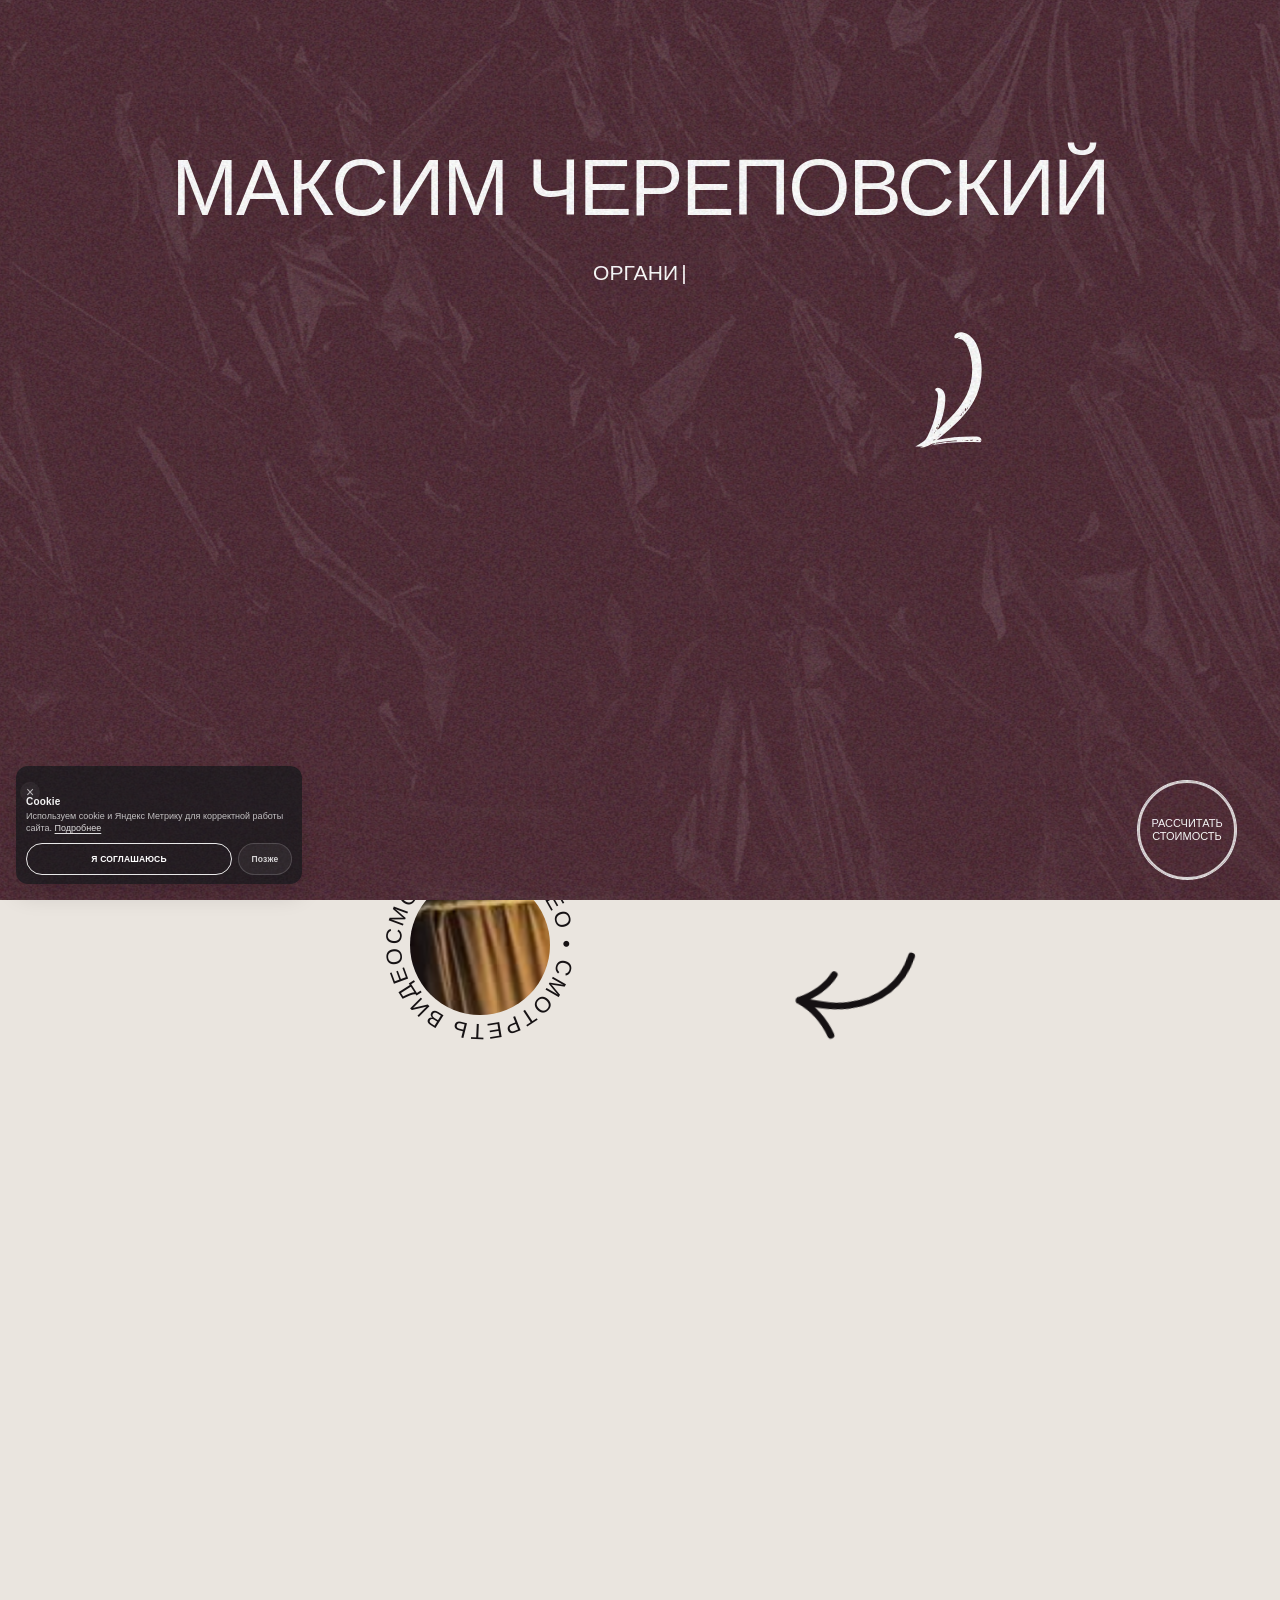
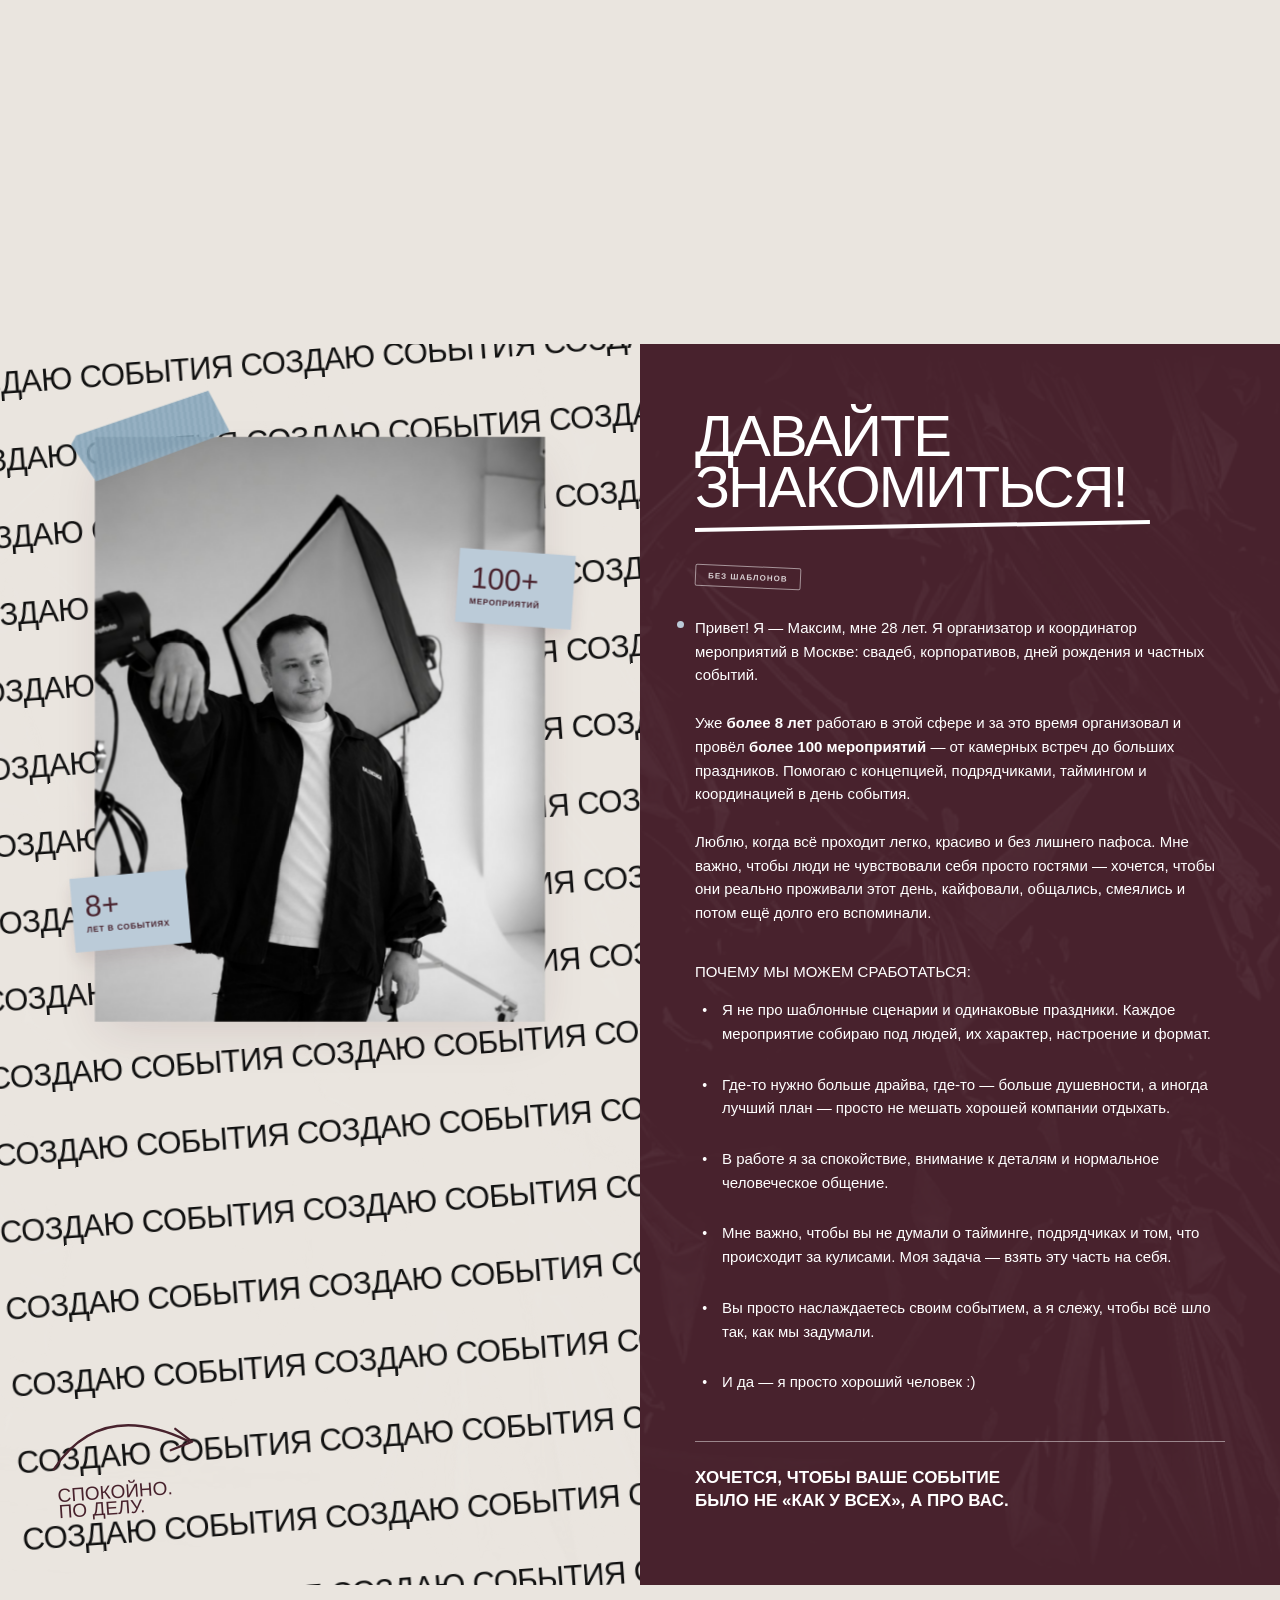
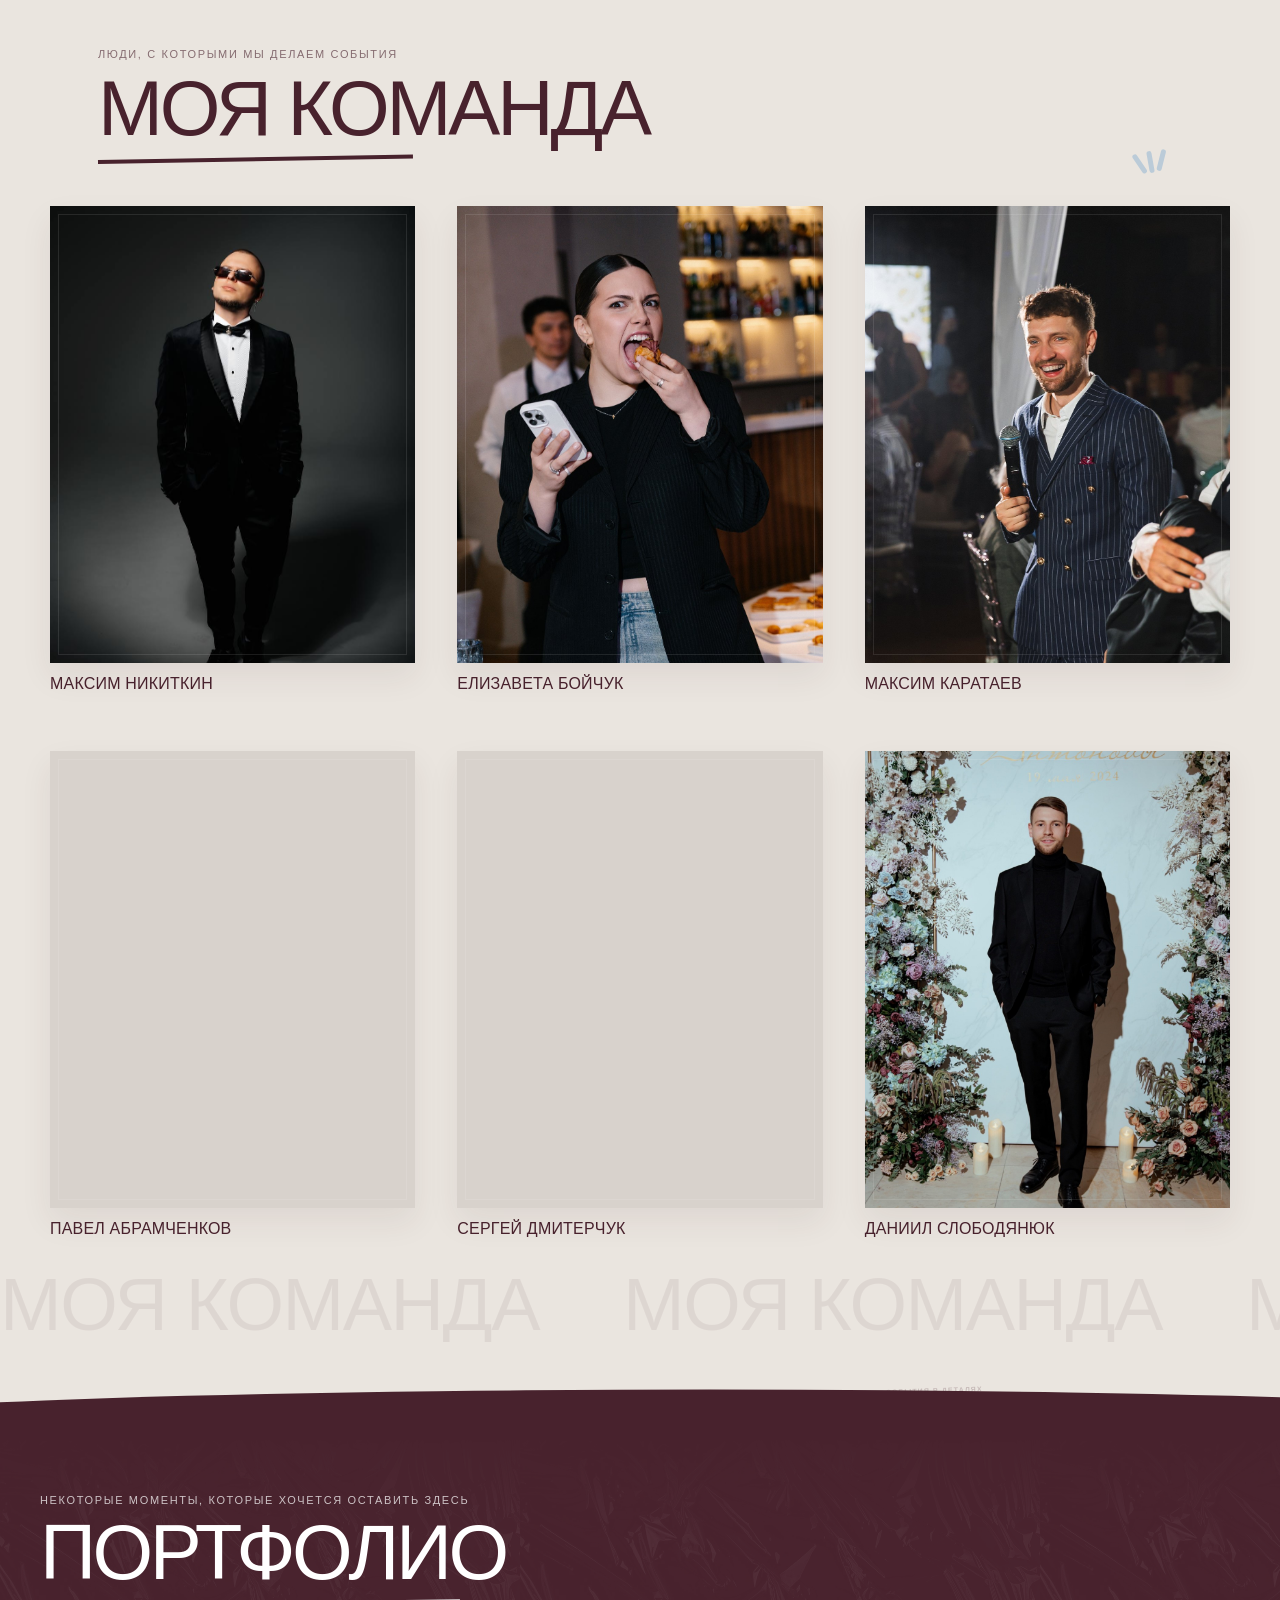
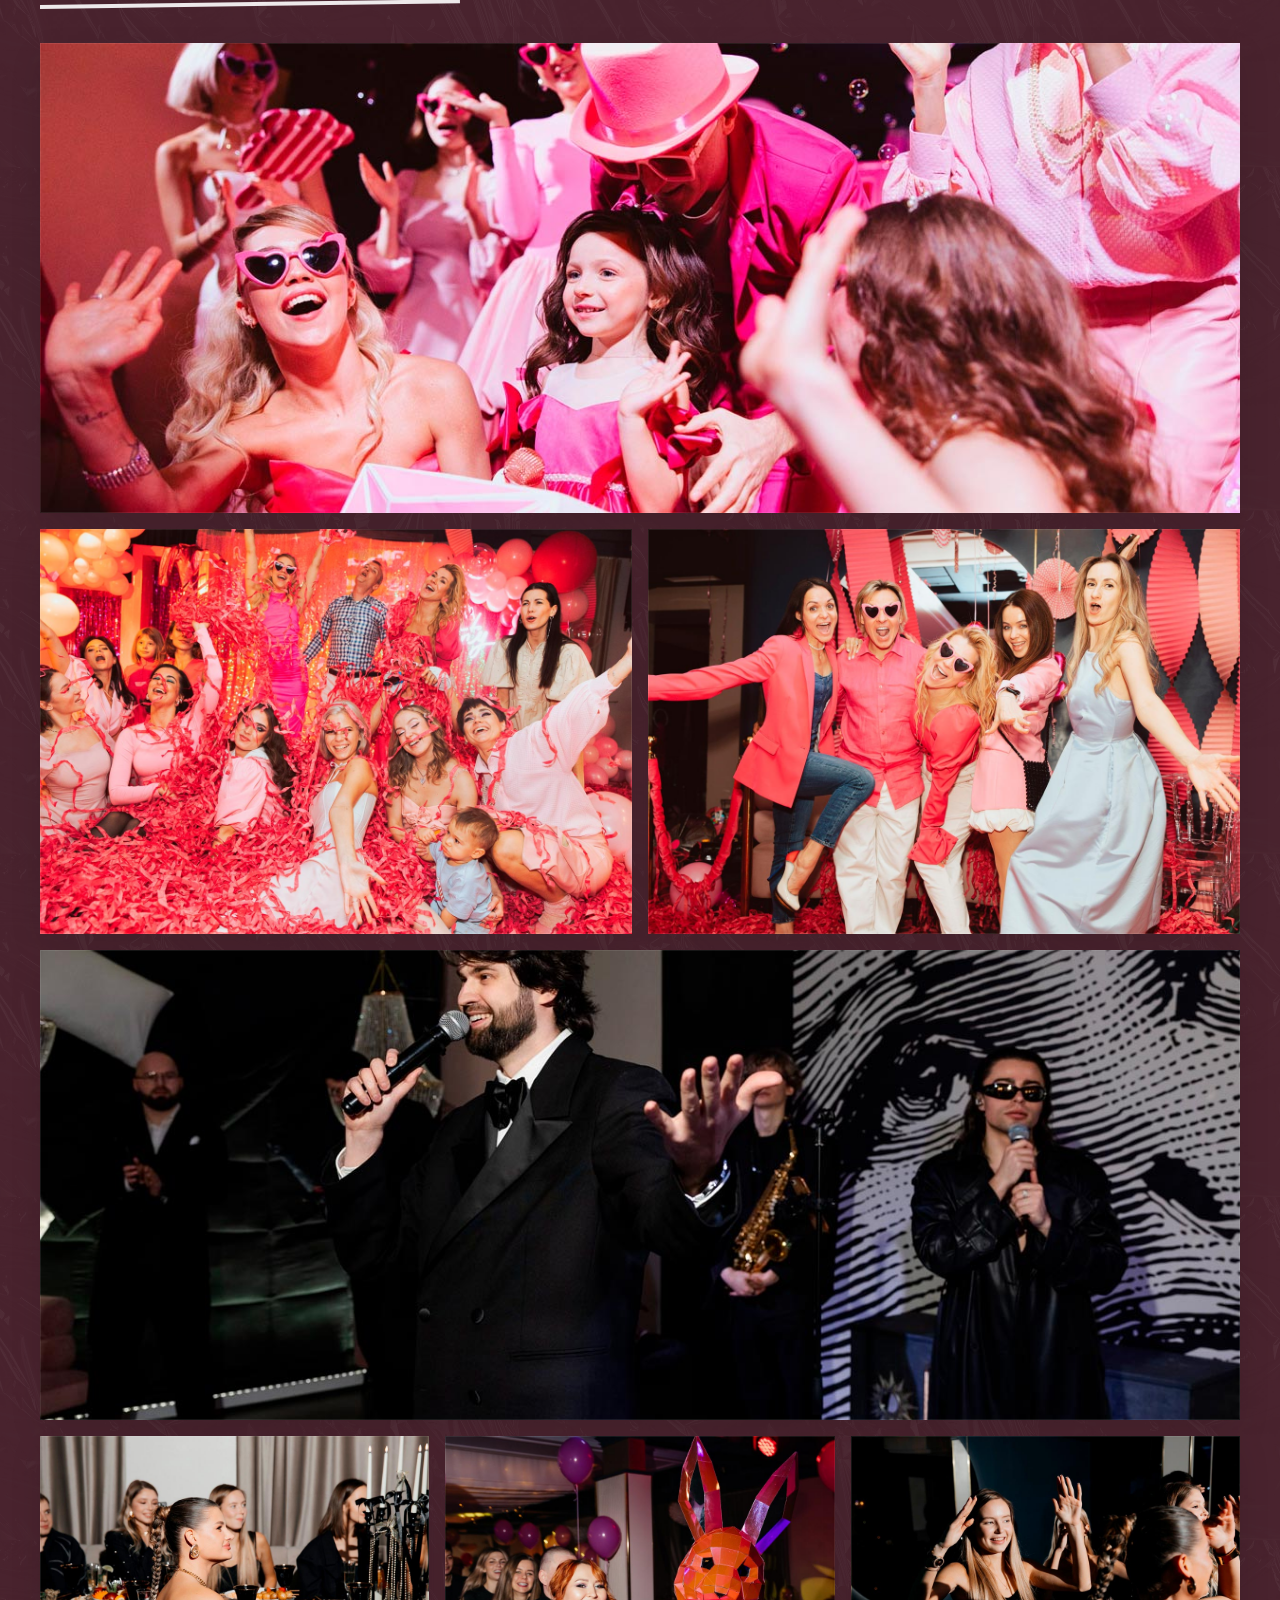
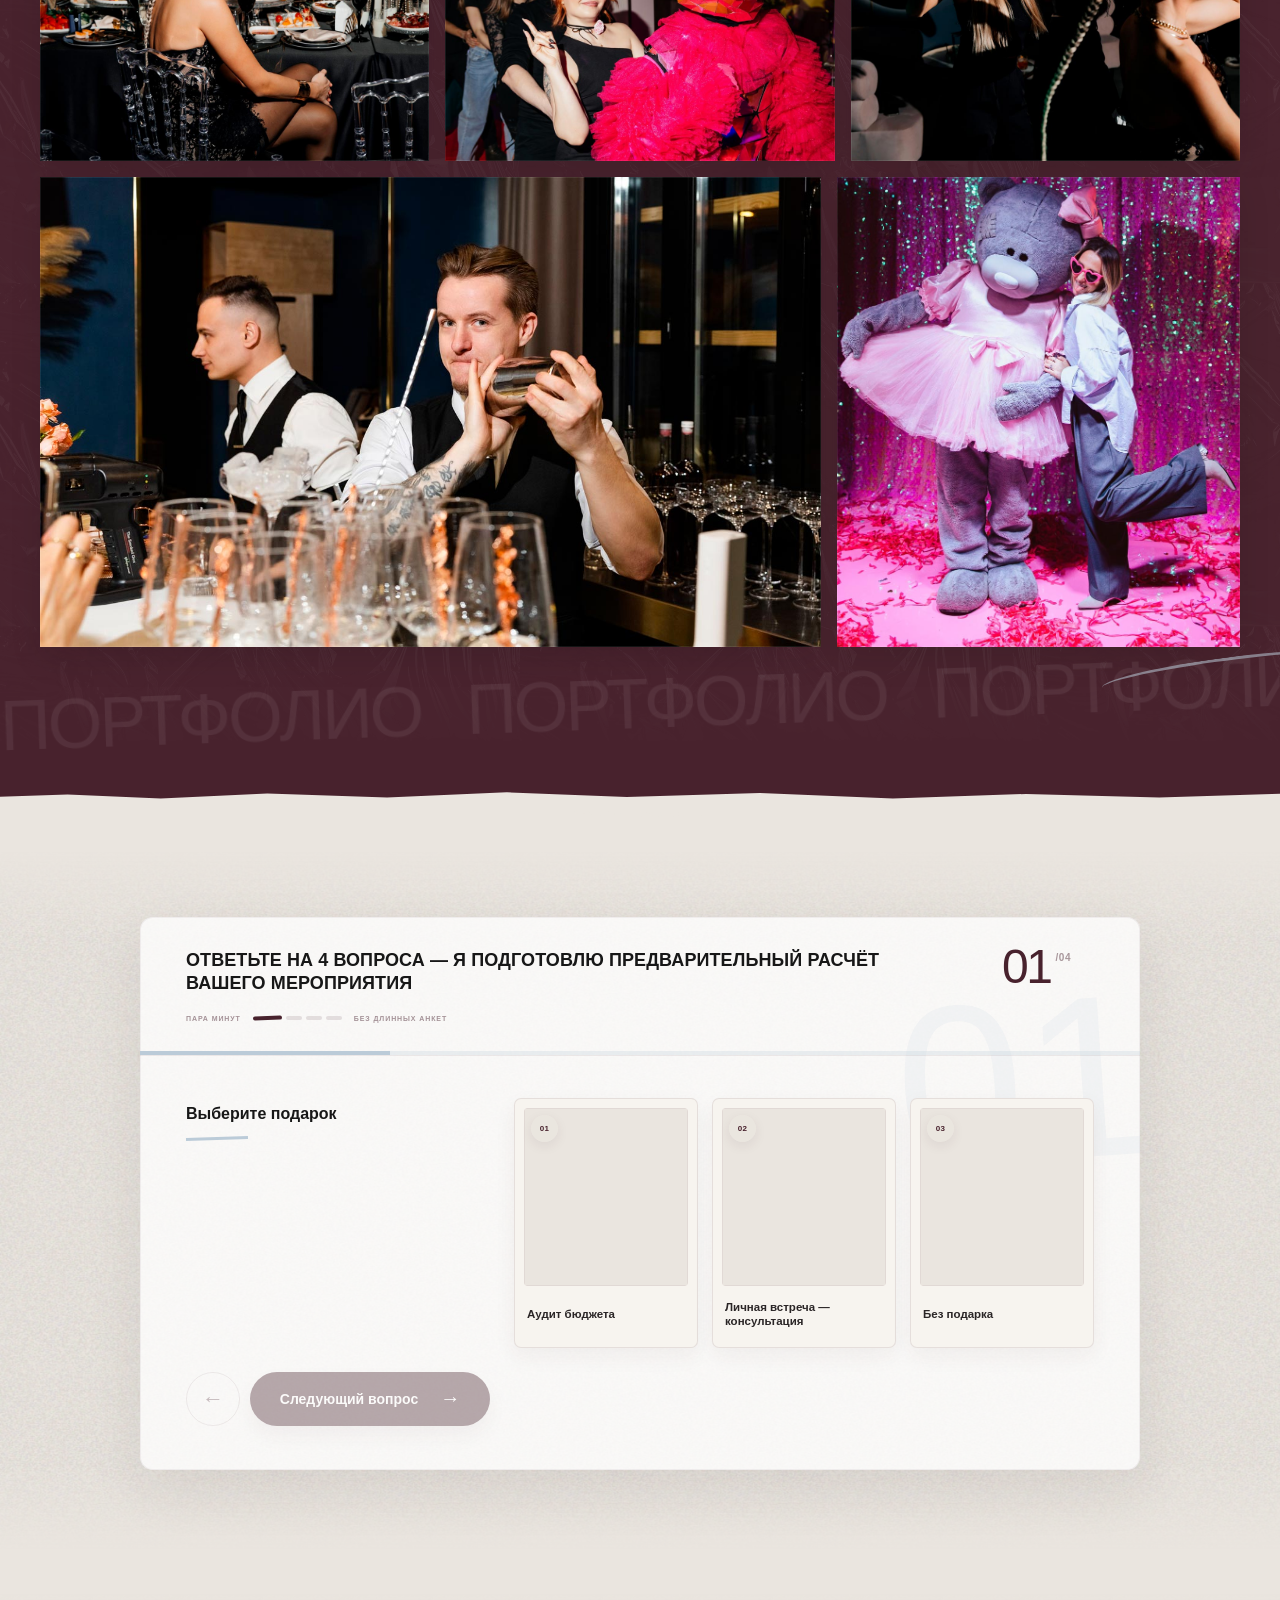
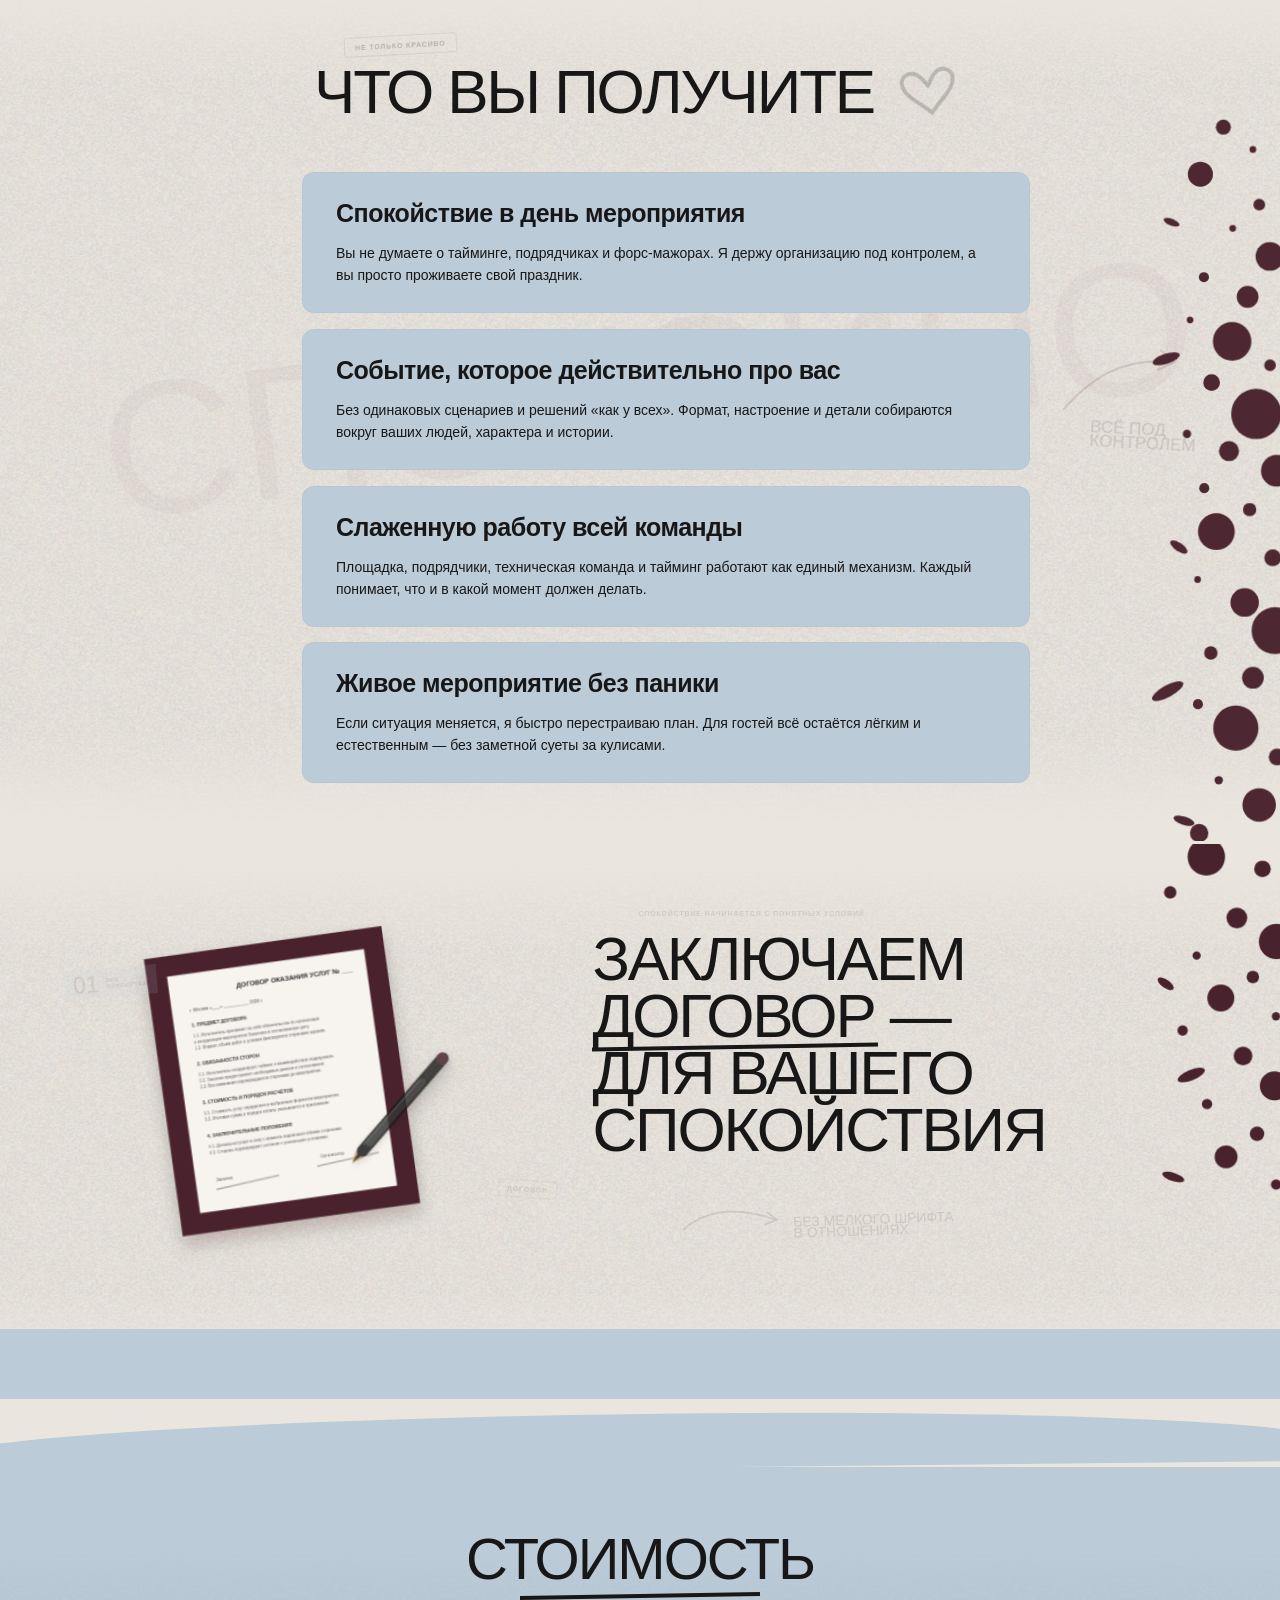
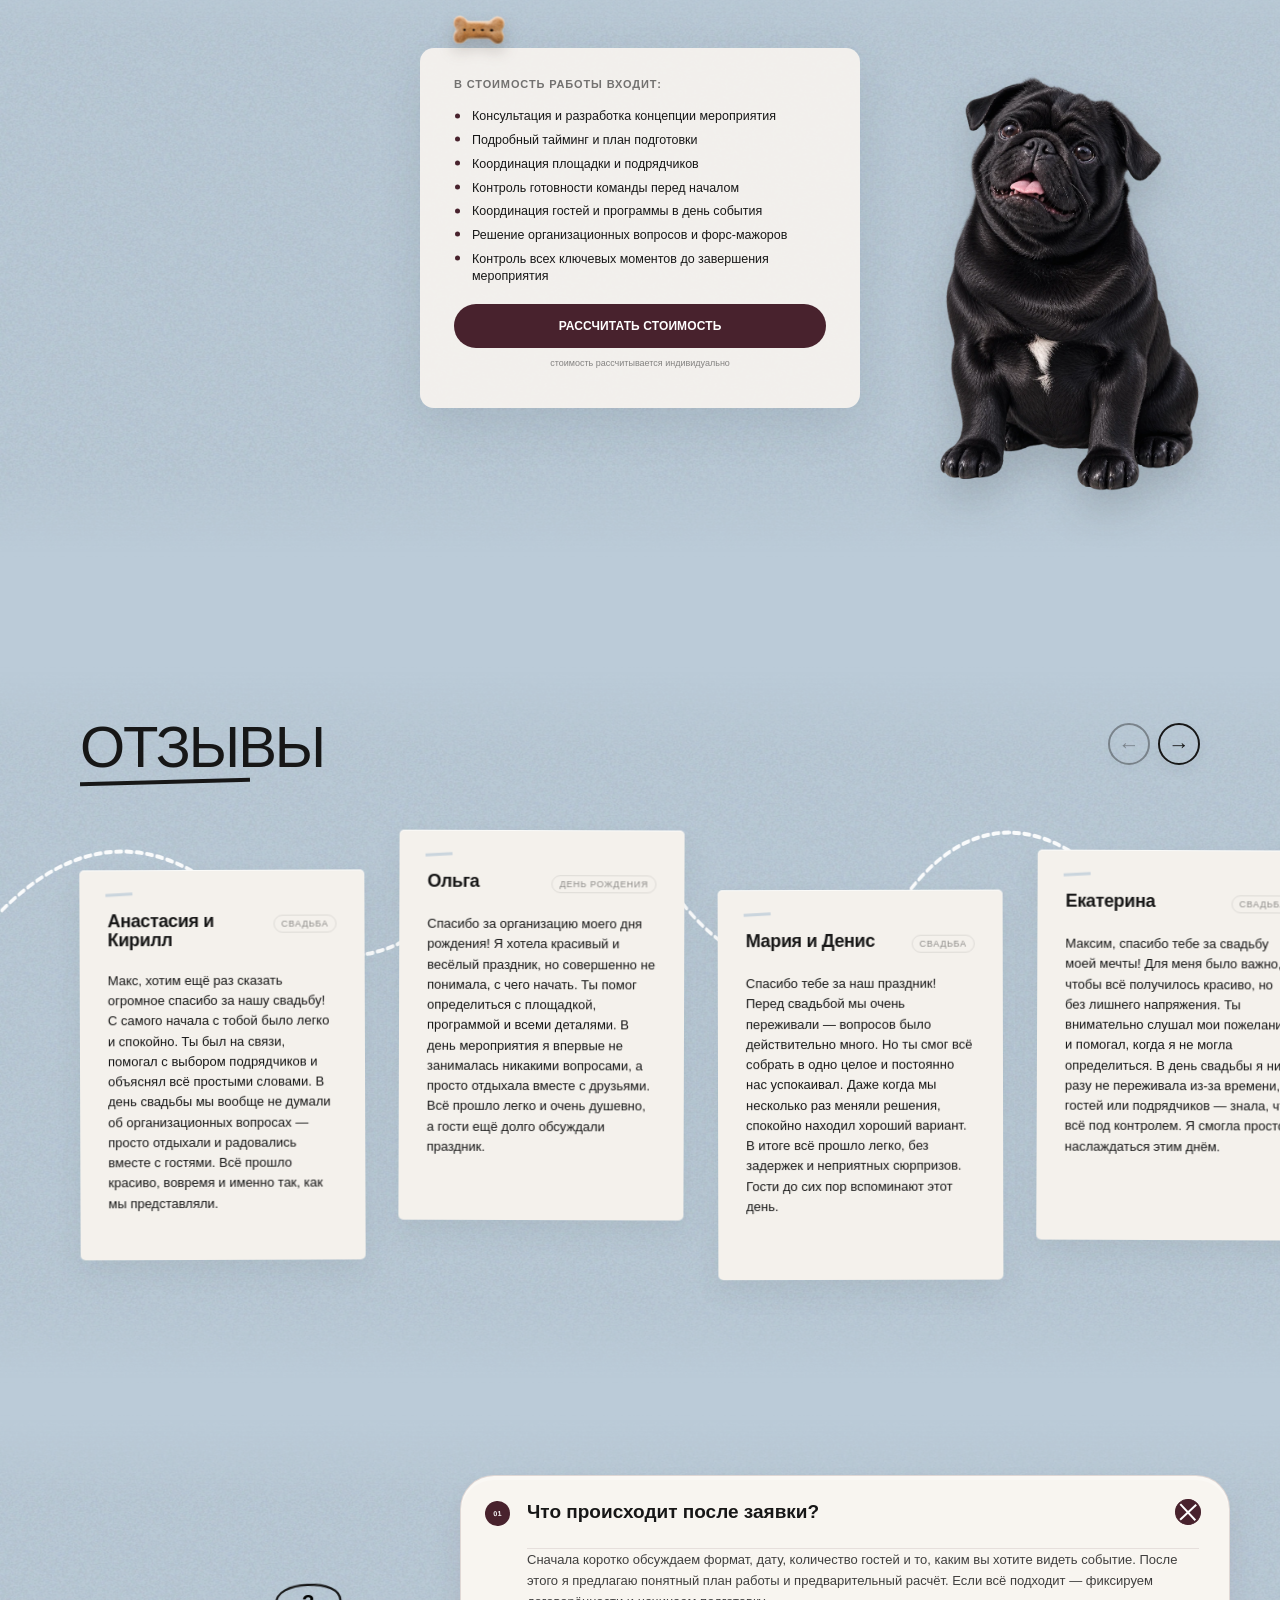
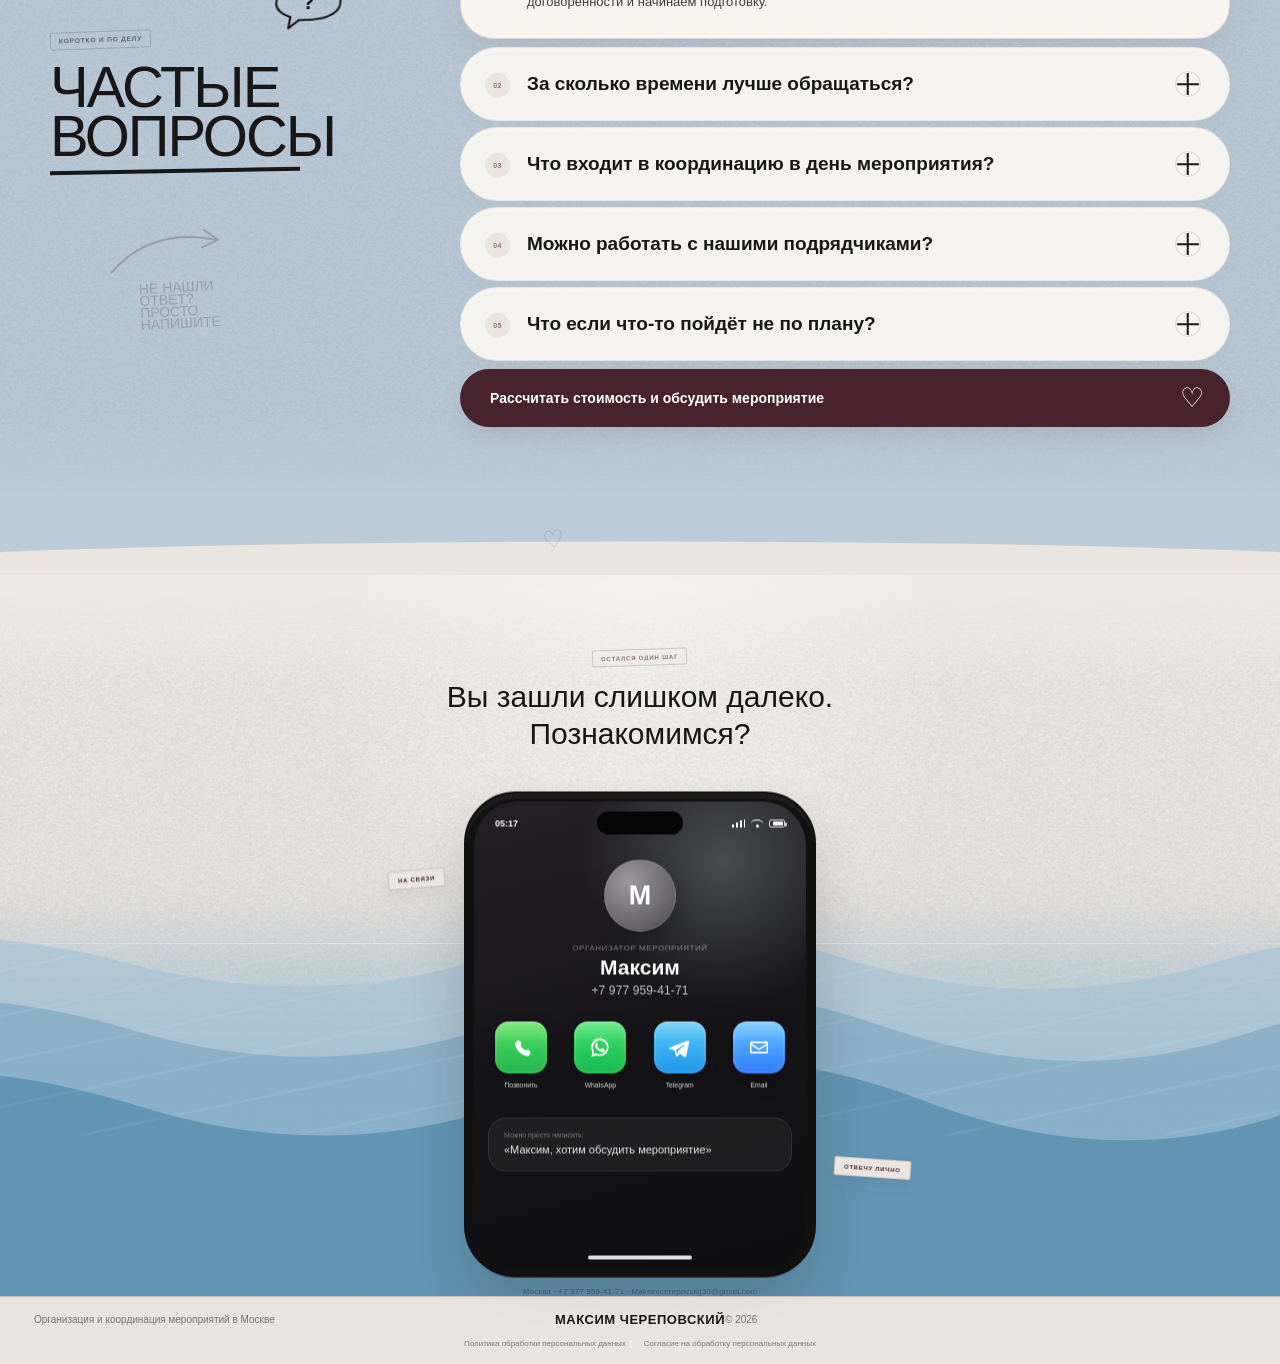
==== index.html @ f7b6a66e "аа" ====
<!doctype html>
<html lang="ru">
<head>
  <meta charset="utf-8">
  <meta name="viewport" content="width=device-width, initial-scale=1, viewport-fit=cover">
  <meta name="theme-color" content="#48222D">
  <title>Организатор и координатор мероприятий в Москве — Максим Череповский</title>
  <meta name="description" content="Максим Череповский — организатор и координатор мероприятий в Москве. Свадьбы, корпоративы, дни рождения и частные события: концепция, подрядчики, тайминг и координация дня.">
  <meta name="format-detection" content="telephone=yes">
  <link rel="preload" as="image" href="assets/hero-person-mobile.webp" media="(max-width: 767px)" fetchpriority="high">
  <link rel="preload" as="image" href="assets/hero-person-clean.webp" media="(min-width: 768px)" fetchpriority="high">
  <link rel="stylesheet" href="style.css?v=72">
  <link rel="stylesheet" href="mobile-rebuild.css?v=72" media="(max-width: 767px)">

  <meta name="robots" content="index,follow,max-image-preview:large,max-snippet:-1,max-video-preview:-1">
  <meta name="author" content="Максим Череповский">
  

  <link rel="icon" type="image/png" sizes="192x192" href="favicon.png">
  <link rel="apple-touch-icon" href="favicon.png">
  <link rel="preconnect" href="https://static.tildacdn.com" crossorigin>
  <link rel="dns-prefetch" href="//static.tildacdn.com">


  <link rel="canonical" href="https://eventmaks.ru/">
  <link rel="alternate" hreflang="ru-RU" href="https://eventmaks.ru/">
  <link rel="alternate" hreflang="x-default" href="https://eventmaks.ru/">

  <meta name="geo.region" content="RU-MOW">
  <meta name="geo.placename" content="Москва">

  <meta property="og:locale" content="ru_RU">
  <meta property="og:type" content="website">
  <meta property="og:site_name" content="Максим Череповский">
  <meta property="og:url" content="https://eventmaks.ru/">
  <meta property="og:title" content="Организатор и координатор мероприятий в Москве — Максим Череповский">
  <meta property="og:description" content="Организация и координация свадеб, корпоративов, дней рождения и частных мероприятий в Москве.">
  <meta property="og:image" content="https://eventmaks.ru/og-cover.jpg">
  <meta property="og:image:width" content="1200">
  <meta property="og:image:height" content="630">
  <meta property="og:image:type" content="image/jpeg">
  <meta property="article:modified_time" content="2026-09-09T20:31:00+03:00">
  <meta property="og:image:alt" content="Максим Череповский — организатор и координатор мероприятий в Москве">

  <meta name="twitter:card" content="summary_large_image">
  <meta name="twitter:title" content="Организатор и координатор мероприятий в Москве — Максим Череповский">
  <meta name="twitter:description" content="Свадьбы, корпоративы, дни рождения и частные мероприятия в Москве — организация и координация под ключ.">
  <meta name="twitter:image" content="https://eventmaks.ru/og-cover.jpg">

  <script type="application/ld+json">
  {
    "@context": "https://schema.org",
    "@graph": [
      {
        "@type": "WebSite",
        "@id": "https://eventmaks.ru/#website",
        "url": "https://eventmaks.ru/",
        "name": "Максим Череповский — организатор мероприятий",
        "inLanguage": "ru-RU"
      },
      {
        "@type": "WebPage",
        "@id": "https://eventmaks.ru/#webpage",
        "url": "https://eventmaks.ru/",
        "name": "Организатор и координатор мероприятий в Москве — Максим Череповский",
        "description": "Организация и координация свадеб, корпоративов, дней рождения и частных мероприятий в Москве.",
        "isPartOf": {
          "@id": "https://eventmaks.ru/#website"
        },
        "about": {
          "@id": "https://eventmaks.ru/#maksim"
        },
        "mainEntity": {
          "@id": "https://eventmaks.ru/#event-service"
        },
        "inLanguage": "ru-RU",
        "dateModified": "2026-09-09"
      },
      {
        "@type": "Person",
        "@id": "https://eventmaks.ru/#maksim",
        "name": "Максим Череповский",
        "url": "https://eventmaks.ru/",
        "image": "https://eventmaks.ru/og-cover.jpg",
        "jobTitle": "Организатор и координатор мероприятий",
        "telephone": "+79779594171",
        "email": "Maksimcerepovskij30@gmail.com",
        "contactPoint": {
          "@type": "ContactPoint",
          "telephone": "+79779594171",
          "contactType": "customer service",
          "areaServed": "RU",
          "availableLanguage": "Russian"
        },
        "description": "Организатор и координатор свадеб, корпоративов, дней рождения и частных мероприятий в Москве.",
        "homeLocation": {
          "@type": "City",
          "name": "Москва"
        },
        "knowsAbout": [
          "Организация мероприятий",
          "Координация мероприятий",
          "Организация свадеб",
          "Координация свадеб",
          "Организация корпоративов",
          "Организация дней рождения",
          "Частные мероприятия"
        ]
      },
      {
        "@type": "Service",
        "@id": "https://eventmaks.ru/#event-service",
        "name": "Организация и координация мероприятий в Москве",
        "url": "https://eventmaks.ru/",
        "provider": {
          "@id": "https://eventmaks.ru/#maksim"
        },
        "areaServed": {
          "@type": "City",
          "name": "Москва"
        },
        "serviceType": [
          "Организация мероприятий",
          "Координация мероприятий",
          "Организация свадеб",
          "Организация корпоративов",
          "Организация дней рождения"
        ]
      }
    ]
  }
  </script>


  <script>
  (function(){
    try{
      if("scrollRestoration" in history) history.scrollRestoration="manual";
      if(location.hash){
        history.replaceState(null,"",location.pathname + location.search);
      }
      document.documentElement.scrollTop=0;
      window.scrollTo(0,0);
    }catch(e){}
  })();
  </script>

</head>
<body>

  <div class="entry-consent entry-consent--banner" id="entryConsent" hidden>
    <div class="entry-consent-backdrop" aria-hidden="true"></div>
    <div class="entry-consent-card" role="dialog" aria-modal="false" aria-labelledby="entryConsentTitle">
      <button class="entry-consent-close" id="entryConsentClose" type="button" aria-label="Закрыть">×</button>
      <h2 id="entryConsentTitle">Cookie</h2>
      <p>
        Используем cookie и Яндекс Метрику для корректной работы сайта.
        <a href="privacy.html" target="_blank" rel="noopener">Подробнее</a>
      </p>
      <div class="entry-consent-actions">
        <button class="entry-consent-accept" id="entryConsentAccept" type="button">Я СОГЛАШАЮСЬ</button>
        <button class="entry-consent-decline" id="entryConsentDecline" type="button">Позже</button>
      </div>
    </div>
  </div>

  <div class="noise" aria-hidden="true"></div>

  <main class="hero" id="top">
    <div class="plastic" aria-hidden="true"></div>
    <div class="opening-screen" aria-hidden="true">
      <div class="opening-half opening-half-top"></div>
      <div class="opening-half opening-half-bottom"></div>
      <div class="opening-brand">
        <strong>МАКСИМ ЧЕРЕПОВСКИЙ</strong>
        <span>ОРГАНИЗАТОР - КООРДИНАТОР МЕРОПРИЯТИЙ</span>
      </div>
    </div>

    <div class="canvas">
      <h1 class="title"><span>МАКСИМ</span> <span>ЧЕРЕПОВСКИЙ</span></h1>

      <div class="subtitle">
        <span id="typed"></span><b class="typing-caret">|</b>
      </div>
<div class="portrait">
        <picture>
          <source media="(max-width: 767px)" srcset="assets/hero-person-mobile.webp" width="950" height="1024">
          <img
            src="assets/hero-person-clean.webp"
            alt="Максим Череповский"
            fetchpriority="high"
            decoding="async"
            loading="eager" width="1536" height="1024">
        </picture>
      </div>

      <img class="arrow" src="assets/hero-arrow.svg" alt="" aria-hidden="true" loading="lazy" decoding="async">
    </div>
  </main>


  <section class="showreel-scene" id="showreel">
    <div class="showreel-stage" id="showreelStage">

      <video
        class="showreel-video"
        id="showreelVideo"
        autoplay
        muted
        loop
        playsinline
        preload="metadata"
        poster="assets/showreel-mobile-poster.jpg"
        disablepictureinpicture
      >
        <source media="(max-width: 767px)" src="assets/showreel-mobile.mp4" type="video/mp4">
        <source src="assets/showreel.mp4" type="video/mp4">
      </video>

      <!-- UI that lives UNDER the warm mask.
           It becomes visible naturally as the circular hole expands. -->
      <div class="showreel-under-ui">
              </div>

            <svg
        class="showreel-mask"
        id="showreelMask"
        aria-hidden="true"
        focusable="false"
      >
        <defs>
          <mask id="showreelHoleMask" maskUnits="userSpaceOnUse">
            <rect id="showreelMaskBase" x="0" y="0" width="1" height="1" fill="white"></rect>
            <circle id="showreelHole" cx="0" cy="0" r="70" fill="black"></circle>
          </mask>
        </defs>
        <rect
          id="showreelPaper"
          x="0"
          y="0"
          width="1"
          height="1"
          fill="#EAE5DF"
          mask="url(#showreelHoleMask)"
        ></rect>
      </svg>

      <!-- Elements above the mask, visible in the initial light-paper scene. -->


      <!-- Decorative ring restored; no play button inside it. -->
      <div class="showreel-ring" id="showreelRing" aria-hidden="true">
        <svg viewBox="0 0 220 220">
          <defs>
            <path id="showreelTextPath"
              d="M110,110 m-79,0 a79,79 0 1,1 158,0 a79,79 0 1,1 -158,0"/>
          </defs>
          <text>
            <textPath href="#showreelTextPath" startOffset="0%">
              СМОТРЕТЬ ВИДЕО • СМОТРЕТЬ ВИДЕО •
            </textPath>
          </text>
        </svg>
      </div>

      <!-- Decorative hand-drawn arrow restored. -->
      <svg class="showreel-arrow" id="showreelArrow" viewBox="0 0 180 130" aria-hidden="true">
        <path d="M160 12
                 C154 45 132 69 95 79
                 C77 84 57 83 38 81
                 M38 81
                 C55 72 67 61 74 46
                 M38 81
                 C56 88 69 99 80 116"
              fill="none"
              stroke="currentColor"
              stroke-width="8"
              stroke-linecap="round"
              stroke-linejoin="round"/>
      </svg>

      <button class="showreel-sound" id="showreelSound" type="button">
        ВКЛЮЧИТЬ ЗВУК
      </button>
    </div>
  </section>


  <section class="about-reference" id="about">
    <div class="about-left">
      <div class="about-pattern" aria-hidden="true">
        <div class="about-pattern-row"><span class="about-pattern-track"><span class="about-pattern-copy">СОЗДАЮ СОБЫТИЯ СОЗДАЮ СОБЫТИЯ СОЗДАЮ СОБЫТИЯ&nbsp;&nbsp;</span><span class="about-pattern-copy" aria-hidden="true">СОЗДАЮ СОБЫТИЯ СОЗДАЮ СОБЫТИЯ СОЗДАЮ СОБЫТИЯ&nbsp;&nbsp;</span></span></div>
        <div class="about-pattern-row"><span class="about-pattern-track"><span class="about-pattern-copy">СОЗДАЮ СОБЫТИЯ СОЗДАЮ СОБЫТИЯ СОЗДАЮ СОБЫТИЯ&nbsp;&nbsp;</span><span class="about-pattern-copy" aria-hidden="true">СОЗДАЮ СОБЫТИЯ СОЗДАЮ СОБЫТИЯ СОЗДАЮ СОБЫТИЯ&nbsp;&nbsp;</span></span></div>
        <div class="about-pattern-row"><span class="about-pattern-track"><span class="about-pattern-copy">СОЗДАЮ СОБЫТИЯ СОЗДАЮ СОБЫТИЯ СОЗДАЮ СОБЫТИЯ&nbsp;&nbsp;</span><span class="about-pattern-copy" aria-hidden="true">СОЗДАЮ СОБЫТИЯ СОЗДАЮ СОБЫТИЯ СОЗДАЮ СОБЫТИЯ&nbsp;&nbsp;</span></span></div>
        <div class="about-pattern-row"><span class="about-pattern-track"><span class="about-pattern-copy">СОЗДАЮ СОБЫТИЯ СОЗДАЮ СОБЫТИЯ СОЗДАЮ СОБЫТИЯ&nbsp;&nbsp;</span><span class="about-pattern-copy" aria-hidden="true">СОЗДАЮ СОБЫТИЯ СОЗДАЮ СОБЫТИЯ СОЗДАЮ СОБЫТИЯ&nbsp;&nbsp;</span></span></div>
        <div class="about-pattern-row"><span class="about-pattern-track"><span class="about-pattern-copy">СОЗДАЮ СОБЫТИЯ СОЗДАЮ СОБЫТИЯ СОЗДАЮ СОБЫТИЯ&nbsp;&nbsp;</span><span class="about-pattern-copy" aria-hidden="true">СОЗДАЮ СОБЫТИЯ СОЗДАЮ СОБЫТИЯ СОЗДАЮ СОБЫТИЯ&nbsp;&nbsp;</span></span></div>
        <div class="about-pattern-row"><span class="about-pattern-track"><span class="about-pattern-copy">СОЗДАЮ СОБЫТИЯ СОЗДАЮ СОБЫТИЯ СОЗДАЮ СОБЫТИЯ&nbsp;&nbsp;</span><span class="about-pattern-copy" aria-hidden="true">СОЗДАЮ СОБЫТИЯ СОЗДАЮ СОБЫТИЯ СОЗДАЮ СОБЫТИЯ&nbsp;&nbsp;</span></span></div>
        <div class="about-pattern-row"><span class="about-pattern-track"><span class="about-pattern-copy">СОЗДАЮ СОБЫТИЯ СОЗДАЮ СОБЫТИЯ СОЗДАЮ СОБЫТИЯ&nbsp;&nbsp;</span><span class="about-pattern-copy" aria-hidden="true">СОЗДАЮ СОБЫТИЯ СОЗДАЮ СОБЫТИЯ СОЗДАЮ СОБЫТИЯ&nbsp;&nbsp;</span></span></div>
        <div class="about-pattern-row"><span class="about-pattern-track"><span class="about-pattern-copy">СОЗДАЮ СОБЫТИЯ СОЗДАЮ СОБЫТИЯ СОЗДАЮ СОБЫТИЯ&nbsp;&nbsp;</span><span class="about-pattern-copy" aria-hidden="true">СОЗДАЮ СОБЫТИЯ СОЗДАЮ СОБЫТИЯ СОЗДАЮ СОБЫТИЯ&nbsp;&nbsp;</span></span></div>
        <div class="about-pattern-row"><span class="about-pattern-track"><span class="about-pattern-copy">СОЗДАЮ СОБЫТИЯ СОЗДАЮ СОБЫТИЯ СОЗДАЮ СОБЫТИЯ&nbsp;&nbsp;</span><span class="about-pattern-copy" aria-hidden="true">СОЗДАЮ СОБЫТИЯ СОЗДАЮ СОБЫТИЯ СОЗДАЮ СОБЫТИЯ&nbsp;&nbsp;</span></span></div>
        <div class="about-pattern-row"><span class="about-pattern-track"><span class="about-pattern-copy">СОЗДАЮ СОБЫТИЯ СОЗДАЮ СОБЫТИЯ СОЗДАЮ СОБЫТИЯ&nbsp;&nbsp;</span><span class="about-pattern-copy" aria-hidden="true">СОЗДАЮ СОБЫТИЯ СОЗДАЮ СОБЫТИЯ СОЗДАЮ СОБЫТИЯ&nbsp;&nbsp;</span></span></div>
        <div class="about-pattern-row"><span class="about-pattern-track"><span class="about-pattern-copy">СОЗДАЮ СОБЫТИЯ СОЗДАЮ СОБЫТИЯ СОЗДАЮ СОБЫТИЯ&nbsp;&nbsp;</span><span class="about-pattern-copy" aria-hidden="true">СОЗДАЮ СОБЫТИЯ СОЗДАЮ СОБЫТИЯ СОЗДАЮ СОБЫТИЯ&nbsp;&nbsp;</span></span></div>
        <div class="about-pattern-row"><span class="about-pattern-track"><span class="about-pattern-copy">СОЗДАЮ СОБЫТИЯ СОЗДАЮ СОБЫТИЯ СОЗДАЮ СОБЫТИЯ&nbsp;&nbsp;</span><span class="about-pattern-copy" aria-hidden="true">СОЗДАЮ СОБЫТИЯ СОЗДАЮ СОБЫТИЯ СОЗДАЮ СОБЫТИЯ&nbsp;&nbsp;</span></span></div>
        <div class="about-pattern-row"><span class="about-pattern-track"><span class="about-pattern-copy">СОЗДАЮ СОБЫТИЯ СОЗДАЮ СОБЫТИЯ СОЗДАЮ СОБЫТИЯ&nbsp;&nbsp;</span><span class="about-pattern-copy" aria-hidden="true">СОЗДАЮ СОБЫТИЯ СОЗДАЮ СОБЫТИЯ СОЗДАЮ СОБЫТИЯ&nbsp;&nbsp;</span></span></div>
        <div class="about-pattern-row"><span class="about-pattern-track"><span class="about-pattern-copy">СОЗДАЮ СОБЫТИЯ СОЗДАЮ СОБЫТИЯ СОЗДАЮ СОБЫТИЯ&nbsp;&nbsp;</span><span class="about-pattern-copy" aria-hidden="true">СОЗДАЮ СОБЫТИЯ СОЗДАЮ СОБЫТИЯ СОЗДАЮ СОБЫТИЯ&nbsp;&nbsp;</span></span></div>
        <div class="about-pattern-row"><span class="about-pattern-track"><span class="about-pattern-copy">СОЗДАЮ СОБЫТИЯ СОЗДАЮ СОБЫТИЯ СОЗДАЮ СОБЫТИЯ&nbsp;&nbsp;</span><span class="about-pattern-copy" aria-hidden="true">СОЗДАЮ СОБЫТИЯ СОЗДАЮ СОБЫТИЯ СОЗДАЮ СОБЫТИЯ&nbsp;&nbsp;</span></span></div>
        <div class="about-pattern-row"><span class="about-pattern-track"><span class="about-pattern-copy">СОЗДАЮ СОБЫТИЯ СОЗДАЮ СОБЫТИЯ СОЗДАЮ СОБЫТИЯ&nbsp;&nbsp;</span><span class="about-pattern-copy" aria-hidden="true">СОЗДАЮ СОБЫТИЯ СОЗДАЮ СОБЫТИЯ СОЗДАЮ СОБЫТИЯ&nbsp;&nbsp;</span></span></div>
        <div class="about-pattern-row"><span class="about-pattern-track"><span class="about-pattern-copy">СОЗДАЮ СОБЫТИЯ СОЗДАЮ СОБЫТИЯ СОЗДАЮ СОБЫТИЯ&nbsp;&nbsp;</span><span class="about-pattern-copy" aria-hidden="true">СОЗДАЮ СОБЫТИЯ СОЗДАЮ СОБЫТИЯ СОЗДАЮ СОБЫТИЯ&nbsp;&nbsp;</span></span></div>
        <div class="about-pattern-row"><span class="about-pattern-track"><span class="about-pattern-copy">СОЗДАЮ СОБЫТИЯ СОЗДАЮ СОБЫТИЯ СОЗДАЮ СОБЫТИЯ&nbsp;&nbsp;</span><span class="about-pattern-copy" aria-hidden="true">СОЗДАЮ СОБЫТИЯ СОЗДАЮ СОБЫТИЯ СОЗДАЮ СОБЫТИЯ&nbsp;&nbsp;</span></span></div>
        <div class="about-pattern-row"><span class="about-pattern-track"><span class="about-pattern-copy">СОЗДАЮ СОБЫТИЯ СОЗДАЮ СОБЫТИЯ СОЗДАЮ СОБЫТИЯ&nbsp;&nbsp;</span><span class="about-pattern-copy" aria-hidden="true">СОЗДАЮ СОБЫТИЯ СОЗДАЮ СОБЫТИЯ СОЗДАЮ СОБЫТИЯ&nbsp;&nbsp;</span></span></div>
        <div class="about-pattern-row"><span class="about-pattern-track"><span class="about-pattern-copy">СОЗДАЮ СОБЫТИЯ СОЗДАЮ СОБЫТИЯ СОЗДАЮ СОБЫТИЯ&nbsp;&nbsp;</span><span class="about-pattern-copy" aria-hidden="true">СОЗДАЮ СОБЫТИЯ СОЗДАЮ СОБЫТИЯ СОЗДАЮ СОБЫТИЯ&nbsp;&nbsp;</span></span></div>
        <div class="about-pattern-row"><span class="about-pattern-track"><span class="about-pattern-copy">СОЗДАЮ СОБЫТИЯ СОЗДАЮ СОБЫТИЯ СОЗДАЮ СОБЫТИЯ&nbsp;&nbsp;</span><span class="about-pattern-copy" aria-hidden="true">СОЗДАЮ СОБЫТИЯ СОЗДАЮ СОБЫТИЯ СОЗДАЮ СОБЫТИЯ&nbsp;&nbsp;</span></span></div>
        <div class="about-pattern-row"><span class="about-pattern-track"><span class="about-pattern-copy">СОЗДАЮ СОБЫТИЯ СОЗДАЮ СОБЫТИЯ СОЗДАЮ СОБЫТИЯ&nbsp;&nbsp;</span><span class="about-pattern-copy" aria-hidden="true">СОЗДАЮ СОБЫТИЯ СОЗДАЮ СОБЫТИЯ СОЗДАЮ СОБЫТИЯ&nbsp;&nbsp;</span></span></div>
        <div class="about-pattern-row"><span class="about-pattern-track"><span class="about-pattern-copy">СОЗДАЮ СОБЫТИЯ СОЗДАЮ СОБЫТИЯ СОЗДАЮ СОБЫТИЯ&nbsp;&nbsp;</span><span class="about-pattern-copy" aria-hidden="true">СОЗДАЮ СОБЫТИЯ СОЗДАЮ СОБЫТИЯ СОЗДАЮ СОБЫТИЯ&nbsp;&nbsp;</span></span></div>
        <div class="about-pattern-row"><span class="about-pattern-track"><span class="about-pattern-copy">СОЗДАЮ СОБЫТИЯ СОЗДАЮ СОБЫТИЯ СОЗДАЮ СОБЫТИЯ&nbsp;&nbsp;</span><span class="about-pattern-copy" aria-hidden="true">СОЗДАЮ СОБЫТИЯ СОЗДАЮ СОБЫТИЯ СОЗДАЮ СОБЫТИЯ&nbsp;&nbsp;</span></span></div>
        <div class="about-pattern-row"><span class="about-pattern-track"><span class="about-pattern-copy">СОЗДАЮ СОБЫТИЯ СОЗДАЮ СОБЫТИЯ СОЗДАЮ СОБЫТИЯ&nbsp;&nbsp;</span><span class="about-pattern-copy" aria-hidden="true">СОЗДАЮ СОБЫТИЯ СОЗДАЮ СОБЫТИЯ СОЗДАЮ СОБЫТИЯ&nbsp;&nbsp;</span></span></div>
        <div class="about-pattern-row"><span class="about-pattern-track"><span class="about-pattern-copy">СОЗДАЮ СОБЫТИЯ СОЗДАЮ СОБЫТИЯ СОЗДАЮ СОБЫТИЯ&nbsp;&nbsp;</span><span class="about-pattern-copy" aria-hidden="true">СОЗДАЮ СОБЫТИЯ СОЗДАЮ СОБЫТИЯ СОЗДАЮ СОБЫТИЯ&nbsp;&nbsp;</span></span></div>
      </div>

      <div class="about-photo-card" id="aboutPhotoCard">
        <div class="about-tape" aria-hidden="true"></div>
        <img src="assets/about.jpg" alt="Максим Череповский" loading="lazy" decoding="async" width="998" height="1500">

        <div class="about-fact about-fact-years" aria-hidden="true">
          <strong>8+</strong>
          <span>ЛЕТ В СОБЫТИЯХ</span>
        </div>

        <div class="about-fact about-fact-events" aria-hidden="true">
          <strong>100+</strong>
          <span>МЕРОПРИЯТИЙ</span>
        </div>
      </div>

      <div class="about-doodle-arrow" aria-hidden="true">
        <svg viewBox="0 0 180 90">
          <path d="M8 67C44 20 91 18 144 48" />
          <path d="M132 35L148 49L126 56" />
        </svg>
        <span>СПОКОЙНО.<br>ПО ДЕЛУ.</span>
      </div>
    </div>

    <div class="about-right">
      <div class="about-right-text">
        <h2>ДАВАЙТЕ<br>ЗНАКОМИТЬСЯ!</h2>
        <div class="about-title-line"></div>
        <div class="about-stamp" aria-hidden="true">БЕЗ ШАБЛОНОВ</div>

        <p>Привет! Я — Максим, мне 28 лет. Я организатор и координатор мероприятий в Москве: свадеб, корпоративов, дней рождения и частных событий.</p>

        <p>Уже <strong>более 8 лет</strong> работаю в этой сфере и за это время организовал и провёл <strong>более 100 мероприятий</strong> — от камерных встреч до больших праздников. Помогаю с концепцией, подрядчиками, таймингом и координацией в день события.</p>

        <p>Люблю, когда всё проходит легко, красиво и без лишнего пафоса. Мне важно, чтобы люди не чувствовали себя просто гостями — хочется, чтобы они реально проживали этот день, кайфовали, общались, смеялись и потом ещё долго его вспоминали.</p>

        <p class="about-lead">Почему мы можем сработаться:</p>

        <ul>
          <li>Я не про шаблонные сценарии и одинаковые праздники. Каждое мероприятие собираю под людей, их характер, настроение и формат.</li>

          <li>Где-то нужно больше драйва, где-то — больше душевности, а иногда лучший план — просто не мешать хорошей компании отдыхать.</li>

          <li>В работе я за спокойствие, внимание к деталям и нормальное человеческое общение.</li>

          <li>Мне важно, чтобы вы не думали о тайминге, подрядчиках и том, что происходит за кулисами. Моя задача — взять эту часть на себя.</li>

          <li>Вы просто наслаждаетесь своим событием, а я слежу, чтобы всё шло так, как мы задумали.</li>

          <li>И да — я просто хороший человек :)</li>
        </ul>

        <div class="about-signature">
          ХОЧЕТСЯ, ЧТОБЫ ВАШЕ СОБЫТИЕ<br>
          БЫЛО НЕ «КАК У ВСЕХ», А ПРО ВАС.
        </div>
      </div>
    </div>
  </section>


  <section class="team-section" id="team">


    <div class="team-shell">
      <div class="team-head team-reveal">
        <div class="team-kicker">ЛЮДИ, С КОТОРЫМИ МЫ ДЕЛАЕМ СОБЫТИЯ</div>
        <h2>МОЯ КОМАНДА</h2>
        <div class="team-line"></div>
        <div class="team-head-doodle" aria-hidden="true">
          <span></span><span></span><span></span>
        </div>
      </div>

      <div class="team-grid">
        <article class="team-card team-card-1 team-reveal">
          <div class="team-photo-wrap">
            <img src="assets/team-01.jpg" alt="Максим Никиткин" loading="lazy" decoding="async" width="853" height="1280">
          </div>
          <div class="team-name">МАКСИМ НИКИТКИН</div>
        </article>

        <article class="team-card team-card-2 team-reveal">
          <div class="team-photo-wrap">
            <img src="assets/team-02.jpg" alt="Елизавета Бойчук" loading="lazy" decoding="async" width="1067" height="1600">
          </div>
          <div class="team-name">ЕЛИЗАВЕТА БОЙЧУК</div>
        </article>

        <article class="team-card team-card-3 team-reveal">
          <div class="team-photo-wrap">
            <img src="assets/team-03.jpg" alt="Максим Каратаев" loading="lazy" decoding="async" width="1067" height="1600">
          </div>
          <div class="team-name">МАКСИМ КАРАТАЕВ</div>
        </article>

        <article class="team-card team-card-4 team-reveal">
          <div class="team-photo-wrap">
            <img src="assets/team-04.jpg" alt="Павел Абрамченков" loading="lazy" decoding="async" width="1066" height="1600">
          </div>
          <div class="team-name">ПАВЕЛ АБРАМЧЕНКОВ</div>
        </article>

        <article class="team-card team-card-5 team-reveal">
          <div class="team-photo-wrap">
            <img src="assets/team-05.jpg" alt="Сергей Дмитерчук" loading="lazy" decoding="async" width="1600" height="1600">
          </div>
          <div class="team-name">СЕРГЕЙ ДМИТЕРЧУК</div>
        </article>

        <article class="team-card team-card-6 team-reveal">
          <div class="team-photo-wrap">
            <img src="assets/team-06.jpg" alt="Даниил Слободянюк" loading="lazy" decoding="async" width="1200" height="1800">
          </div>
          <div class="team-name">ДАНИИЛ СЛОБОДЯНЮК</div>
        </article>
      </div>
    </div>

    <div class="team-marquee" aria-hidden="true">
      <div class="team-marquee-track">
        <span>МОЯ КОМАНДА</span>
        <span>МОЯ КОМАНДА</span>
        <span>МОЯ КОМАНДА</span>
        <span>МОЯ КОМАНДА</span>
      </div>
    </div>
  </section>

  <div class="flow-bridge flow-team-portfolio" aria-hidden="true">
    <div class="flow-bridge-inner">
      <span class="flow-bridge-copy">СОБЫТИЯ В ДЕТАЛЯХ</span>
      <svg class="flow-bridge-doodle" viewBox="0 0 210 66">
        <path d="M8 44C62 18 124 18 190 37"/>
        <path d="M176 25L193 38L172 44"/>
      </svg>
    </div>
  </div>


  <section class="portfolio-section" id="portfolio">
    <div class="portfolio-noise" aria-hidden="true"></div>

    <div class="portfolio-head portfolio-reveal">
      <div class="portfolio-kicker">НЕКОТОРЫЕ МОМЕНТЫ, КОТОРЫЕ ХОЧЕТСЯ ОСТАВИТЬ ЗДЕСЬ</div>
      <h2>ПОРТФОЛИО</h2>
      <div class="portfolio-underline"></div>
    </div>

    <div class="portfolio-gallery">
      <figure class="portfolio-item portfolio-wide portfolio-reveal">
        <div class="portfolio-img">
          <div class="portfolio-photo-bg" aria-label="Момент с мероприятия" role="img" style="background-image:url('assets/portfolio-01.jpg')"></div>
        </div>
      </figure>

      <div class="portfolio-pair">
        <figure class="portfolio-item portfolio-reveal">
          <div class="portfolio-img">
            <div class="portfolio-photo-bg" aria-label="Момент с мероприятия" role="img" style="background-image:url('assets/portfolio-02.jpg')"></div>
          </div>
        </figure>
        <figure class="portfolio-item portfolio-reveal">
          <div class="portfolio-img">
            <div class="portfolio-photo-bg" aria-label="Момент с мероприятия" role="img" style="background-image:url('assets/portfolio-03.jpg')"></div>
          </div>
        </figure>
      </div>

      <figure class="portfolio-item portfolio-wide portfolio-reveal">
        <div class="portfolio-img portfolio-img-dark">
          <div class="portfolio-photo-bg" aria-label="Ведущий на мероприятии" role="img" style="background-image:url('assets/portfolio-04.jpg')"></div>
        </div>
      </figure>

      <div class="portfolio-triptych">
        <figure class="portfolio-item portfolio-reveal">
          <div class="portfolio-img">
            <div class="portfolio-photo-bg" aria-label="Гости мероприятия" role="img" style="background-image:url('assets/portfolio-05.jpg')"></div>
          </div>
        </figure>
        <figure class="portfolio-item portfolio-reveal">
          <div class="portfolio-img">
            <div class="portfolio-photo-bg" aria-label="Развлекательная программа" role="img" style="background-image:url('assets/portfolio-06.jpg')"></div>
          </div>
        </figure>
        <figure class="portfolio-item portfolio-reveal">
          <div class="portfolio-img">
            <div class="portfolio-photo-bg" aria-label="Танцы на мероприятии" role="img" style="background-image:url('assets/portfolio-07.jpg')"></div>
          </div>
        </figure>
      </div>

      <div class="portfolio-finale">
        <figure class="portfolio-item portfolio-finale-wide portfolio-reveal">
          <div class="portfolio-img">
            <div class="portfolio-photo-bg" aria-label="Бар на мероприятии" role="img" style="background-image:url('assets/portfolio-08.jpg')"></div>
          </div>
        </figure>
        <figure class="portfolio-item portfolio-finale-vertical portfolio-reveal">
          <div class="portfolio-img">
            <div class="portfolio-photo-bg" aria-label="Фотозона на мероприятии" role="img" style="background-image:url('assets/portfolio-09.jpg')"></div>
          </div>
        </figure>
      </div>
    </div>

    <div class="portfolio-word" aria-hidden="true">
      <div class="portfolio-word-track">
        <div class="portfolio-word-group">
          <span>ПОРТФОЛИО</span><span>ПОРТФОЛИО</span><span>ПОРТФОЛИО</span>
        </div>
        <div class="portfolio-word-group" aria-hidden="true">
          <span>ПОРТФОЛИО</span><span>ПОРТФОЛИО</span><span>ПОРТФОЛИО</span>
        </div>
      </div>
    </div>
  </section>

  <div class="flow-bridge flow-portfolio-quiz" aria-hidden="true">
    <div class="flow-bridge-inner">
      <svg class="flow-bridge-scribble" viewBox="0 0 250 48">
        <path d="M7 30C58 18 113 38 164 23C192 15 217 16 243 23"/>
      </svg>
      <span class="flow-bridge-copy">А ТЕПЕРЬ — ПАРА ВОПРОСОВ</span>
    </div>
  </div>


  <section class="quiz-section" id="calculator">
    <div class="quiz-noise" aria-hidden="true"></div>

    <div class="quiz-shell">
      <div class="quiz-card">
        <div class="quiz-top">
          <div class="quiz-top-row">
            <div class="quiz-title">ОТВЕТЬТЕ НА 4 ВОПРОСА — Я ПОДГОТОВЛЮ ПРЕДВАРИТЕЛЬНЫЙ РАСЧЁТ ВАШЕГО МЕРОПРИЯТИЯ</div>

            <div class="quiz-step-visual" aria-hidden="true">
              <span id="quizStepVisual">01</span>
              <b>/04</b>
            </div>
          </div>

          <div class="quiz-mini-meta" aria-hidden="true">
            <span>ПАРА МИНУТ</span>
            <div class="quiz-dots" id="quizDots">
              <i class="is-active"></i>
              <i></i>
              <i></i>
              <i></i>
            </div>
            <span>БЕЗ ДЛИННЫХ АНКЕТ</span>
          </div>

          <div class="quiz-progress">
            <div class="quiz-progress-fill" id="quizProgressFill"></div>
          </div>
        </div>

        <div class="quiz-body">
          <div class="quiz-step is-active" data-step="1">
            <div class="quiz-question">Выберите подарок</div>
            <div class="quiz-options quiz-options-gifts">
              <button class="quiz-option quiz-gift quiz-gift-budget" type="button" data-value="Аудит бюджета">
                <div class="quiz-option-image">
                  <img src="assets/quiz-gift-01.jpg" alt="Аудит бюджета" loading="lazy" decoding="async" width="960" height="720">
                  <i class="quiz-gift-check" aria-hidden="true">✓</i>
                </div>
                <span>Аудит бюджета</span>
              </button>

              <button class="quiz-option quiz-gift quiz-gift-meeting" type="button" data-value="Личная встреча — консультация">
                <div class="quiz-option-image">
                  <img src="assets/quiz-gift-02.jpg" alt="Личная встреча — консультация" loading="lazy" decoding="async" width="960" height="720">
                  <i class="quiz-gift-check" aria-hidden="true">✓</i>
                </div>
                <span>Личная встреча — консультация</span>
              </button>

              <button class="quiz-option quiz-gift quiz-gift-none" type="button" data-value="Без подарка">
                <div class="quiz-option-image">
                  <img src="assets/quiz-gift-03.jpg" alt="Без подарка" loading="lazy" decoding="async" width="960" height="720">
                  <i class="quiz-gift-check" aria-hidden="true">✓</i>
                </div>
                <span>Без подарка</span>
              </button>
            </div>
          </div>

          <div class="quiz-step" data-step="2">
            <div class="quiz-question">Какое мероприятие вы планируете?</div>
            <div class="quiz-options quiz-options-list">
              <button class="quiz-option" type="button" data-value="Свадьба">Свадьба</button>
              <button class="quiz-option" type="button" data-value="День рождения / юбилей">День рождения / юбилей</button>
              <button class="quiz-option" type="button" data-value="Корпоратив">Корпоратив</button>
              <button class="quiz-option" type="button" data-value="Частное мероприятие">Частное мероприятие</button>
              <button class="quiz-option quiz-option-wide" type="button" data-value="Другое">Другое</button>
            </div>
          </div>

          <div class="quiz-step" data-step="3">
            <div class="quiz-question">Сколько гостей будет на мероприятии?</div>
            <div class="quiz-options quiz-options-list">
              <button class="quiz-option" type="button" data-value="До 30 человек">До 30 человек</button>
              <button class="quiz-option" type="button" data-value="30–60 человек">30–60 человек</button>
              <button class="quiz-option" type="button" data-value="60–100 человек">60–100 человек</button>
              <button class="quiz-option" type="button" data-value="Более 100 человек">Более 100 человек</button>
              <button class="quiz-option quiz-option-wide" type="button" data-value="Пока не знаю">Пока не знаю</button>
            </div>
          </div>

          <div class="quiz-step" data-step="4">
            <div class="quiz-question">Какая помощь вам нужна?</div>
            <div class="quiz-options quiz-options-list">
              <button class="quiz-option" type="button" data-value="Полная организация мероприятия">Полная организация мероприятия</button>
              <button class="quiz-option" type="button" data-value="Координация в день мероприятия">Координация в день мероприятия</button>
              <button class="quiz-option" type="button" data-value="Помощь с подготовкой и подрядчиками">Помощь с подготовкой и подрядчиками</button>
              <button class="quiz-option" type="button" data-value="Пока не знаю — хочу обсудить с Максимом">Пока не знаю — хочу обсудить с Максимом</button>
            </div>
          </div>

          <div class="quiz-step quiz-result" data-step="5">
            <div class="quiz-question">Готово. Оставьте контакты и дату — я подготовлю предварительный расчёт</div>
            <div class="quiz-result-form">
              <input class="quiz-input" type="text" name="name" placeholder="Ваше имя" aria-label="Ваше имя" autocomplete="name">
              <input class="quiz-input" type="tel" name="phone" placeholder="+7 (___) ___-__-__" aria-label="Ваш телефон" autocomplete="tel" inputmode="tel">
              <input class="quiz-input" type="text" name="date" placeholder="Дата мероприятия" aria-label="Дата мероприятия" autocomplete="off">
              <label class="quiz-consent" id="quizConsentRow">
                <input class="quiz-consent-input" id="privacyConsent" name="pdn_consent" type="checkbox" value="yes">
                <span class="quiz-consent-box" aria-hidden="true"></span>
                <span class="quiz-consent-text">Даю <a href="consent.html" target="_blank" rel="noopener">согласие на обработку персональных данных</a></span>
              </label>
              <div class="quiz-privacy-note">
                Как обрабатываются данные: <a href="privacy.html" target="_blank" rel="noopener">Политика обработки персональных данных</a>.
                После нажатия кнопки откроется WhatsApp с подготовленным сообщением; отправка произойдёт только после вашего подтверждения в WhatsApp.
              </div>
              <button class="quiz-submit" type="button">ПОЛУЧИТЬ РАСЧЁТ</button>
              <div class="quiz-note">Это предварительный расчёт. Точная стоимость зависит от формата, даты и деталей события.</div>
            </div>
          </div>
        </div>

        <div class="quiz-footer">
          <div class="quiz-count">Шаг: <span id="quizStepCurrent">1</span>/4</div>

          <div class="quiz-controls">
            <button class="quiz-back" id="quizBack" type="button" aria-label="Назад">←</button>
            <button class="quiz-next" id="quizNext" type="button">
              <span>Следующий вопрос</span>
              <b>→</b>
            </button>
          </div>
        </div>
      </div>
    </div>
  </section>


  <section class="benefits-section" id="benefits">
    <div class="benefits-noise" aria-hidden="true"></div>

    <svg class="benefits-splatter" viewBox="0 0 430 1000" aria-hidden="true">
      <g fill="#48222D">
        <circle cx="363" cy="62" r="9"/>
        <circle cx="398" cy="89" r="4"/>
        <circle cx="335" cy="118" r="15"/>
        <circle cx="405" cy="155" r="7"/>
        <circle cx="373" cy="183" r="4"/>
        <circle cx="417" cy="217" r="17"/>
        <circle cx="338" cy="241" r="6"/>
        <circle cx="390" cy="265" r="13"/>
        <circle cx="321" cy="292" r="4"/>
        <circle cx="371" cy="318" r="23"/>
        <circle cx="416" cy="347" r="7"/>
        <circle cx="346" cy="367" r="10"/>
        <circle cx="399" cy="405" r="30"/>
        <circle cx="316" cy="428" r="5"/>
        <circle cx="366" cy="449" r="12"/>
        <circle cx="423" cy="473" r="19"/>
        <circle cx="336" cy="493" r="6"/>
        <circle cx="390" cy="519" r="8"/>
        <circle cx="350" cy="545" r="22"/>
        <circle cx="417" cy="577" r="10"/>
        <circle cx="327" cy="602" r="4"/>
        <circle cx="383" cy="630" r="17"/>
        <circle cx="419" cy="664" r="28"/>
        <circle cx="342" cy="690" r="8"/>
        <circle cx="392" cy="720" r="13"/>
        <circle cx="326" cy="751" r="6"/>
        <circle cx="371" cy="780" r="27"/>
        <circle cx="420" cy="815" r="10"/>
        <circle cx="350" cy="842" r="5"/>
        <circle cx="398" cy="872" r="20"/>
        <circle cx="326" cy="905" r="11"/>
        <circle cx="376" cy="938" r="7"/>
        <circle cx="416" cy="968" r="25"/>
        <ellipse cx="300" cy="175" rx="10" ry="4" transform="rotate(22 300 175)"/>
        <ellipse cx="292" cy="338" rx="17" ry="6" transform="rotate(-18 292 338)"/>
        <ellipse cx="305" cy="563" rx="12" ry="5" transform="rotate(35 305 563)"/>
        <ellipse cx="290" cy="735" rx="21" ry="7" transform="rotate(-28 290 735)"/>
        <ellipse cx="308" cy="890" rx="13" ry="5" transform="rotate(18 308 890)"/>
      </g>
    </svg>

    <div class="benefits-shell">
      <div class="benefits-title benefits-reveal">
        <h2>ЧТО ВЫ ПОЛУЧИТЕ</h2>
        <div class="benefits-underline"></div>

        <div class="benefits-title-stamp" aria-hidden="true">НЕ ТОЛЬКО КРАСИВО</div>

        <svg class="benefits-heart" viewBox="0 0 84 70" aria-hidden="true">
          <path d="M42 62C29 47 9 36 9 20C9 9 22 4 31 12C36 16 39 22 42 27C45 22 48 16 53 12C62 4 75 9 75 20C75 36 55 47 42 62Z"
                fill="none" stroke="currentColor" stroke-width="5" stroke-linecap="round" stroke-linejoin="round"/>
        </svg>
      </div>

      <div class="benefits-ambient-word" aria-hidden="true">СПОКОЙНО</div>

      <div class="benefits-timeline">
        <div class="benefits-line" aria-hidden="true"></div>

        <div class="benefits-side-doodle" aria-hidden="true">
          <svg viewBox="0 0 135 92">
            <path d="M8 78C38 40 69 23 117 24"/>
            <path d="M104 13L119 24L102 33"/>
          </svg>
          <span>ВСЁ ПОД<br>КОНТРОЛЕМ</span>
        </div>

        <article class="benefit-card benefits-reveal" data-benefit-note="БЕЗ СУЕТЫ">
          <span class="benefit-dot" aria-hidden="true"></span>
          <h3>Спокойствие в день мероприятия</h3>
          <p>Вы не думаете о тайминге, подрядчиках и форс-мажорах. Я держу организацию под контролем, а вы просто проживаете свой праздник.</p>
        </article>

        <article class="benefit-card benefits-reveal" data-benefit-note="ПРО ВАС">
          <span class="benefit-dot" aria-hidden="true"></span>
          <h3>Событие, которое действительно про вас</h3>
          <p>Без одинаковых сценариев и решений «как у всех». Формат, настроение и детали собираются вокруг ваших людей, характера и истории.</p>
        </article>

        <article class="benefit-card benefits-reveal" data-benefit-note="ОДНА КОМАНДА">
          <span class="benefit-dot" aria-hidden="true"></span>
          <h3>Слаженную работу всей команды</h3>
          <p>Площадка, подрядчики, техническая команда и тайминг работают как единый механизм. Каждый понимает, что и в какой момент должен делать.</p>
        </article>

        <article class="benefit-card benefits-reveal" data-benefit-note="ГИБКИЙ ПЛАН">
          <span class="benefit-dot" aria-hidden="true"></span>
          <h3>Живое мероприятие без паники</h3>
          <p>Если ситуация меняется, я быстро перестраиваю план. Для гостей всё остаётся лёгким и естественным — без заметной суеты за кулисами.</p>
        </article>
      </div>
    </div>
  </section>


  <section class="contract-ref" id="contract">
    <div class="contract-ref-noise" aria-hidden="true"></div>

    <svg class="contract-ref-splatter" viewBox="0 0 260 370" aria-hidden="true">
      <g fill="#48222D">
        <circle cx="185" cy="10" r="18"/>
        <circle cx="239" cy="22" r="8"/>
        <circle cx="150" cy="44" r="6"/>
        <circle cx="214" cy="69" r="10"/>
        <circle cx="252" cy="92" r="17"/>
        <circle cx="175" cy="105" r="4"/>
        <circle cx="229" cy="126" r="6"/>
        <circle cx="198" cy="146" r="13"/>
        <circle cx="251" cy="164" r="4"/>
        <circle cx="161" cy="177" r="5"/>
        <circle cx="219" cy="202" r="9"/>
        <circle cx="249" cy="231" r="14"/>
        <circle cx="184" cy="248" r="5"/>
        <circle cx="232" cy="277" r="7"/>
        <circle cx="202" cy="299" r="11"/>
        <circle cx="250" cy="326" r="5"/>
        <ellipse cx="145" cy="132" rx="9" ry="4" transform="rotate(35 145 132)"/>
        <ellipse cx="169" cy="220" rx="14" ry="5" transform="rotate(-22 169 220)"/>
        <ellipse cx="151" cy="318" rx="11" ry="4" transform="rotate(18 151 318)"/>
      </g>
    </svg>

    <div class="contract-ref-shell">
      <div class="contract-ref-visual">
        <div class="contract-paper-shadow" aria-hidden="true"></div>

        <div class="contract-visual-note contract-visual-note-a" aria-hidden="true">
          <strong>01</strong>
          <span>ВСЁ<br>ФИКСИРУЕМ</span>
        </div>

        <div class="contract-visual-note contract-visual-note-b" aria-hidden="true">
          ДОГОВОР
        </div>

        <svg class="contract-ref-art" viewBox="0 0 470 440" aria-hidden="true">
          <defs>
            <filter id="contractRefShadow" x="-35%" y="-35%" width="170%" height="180%">
              <feDropShadow dx="0" dy="12" stdDeviation="10" flood-color="#251016" flood-opacity=".16"/>
            </filter>
          </defs>

          <!-- The whole paper is deliberately tilted like the reference -->
          <g class="contract-ref-paper-group" transform="rotate(-7 216 218)" filter="url(#contractRefShadow)">
            <!-- thick burgundy backing -->
            <rect x="78" y="45" width="270" height="315" fill="#48222D"/>

            <!-- white document -->
            <rect x="101" y="68" width="224" height="269" fill="#F7F4F0"/>

            <!-- dense "real contract" typography -->
            <g font-family="Arial, Helvetica, sans-serif">
              <text x="177" y="91" font-size="7.5" font-weight="700" fill="#242424">
                ДОГОВОР ОКАЗАНИЯ УСЛУГ № ___
              </text>

              <text x="121" y="111" font-size="5.1" fill="#464646">
                г. Москва                                               «___» __________ 2026 г.
              </text>

              <text x="121" y="128" font-size="5.3" font-weight="700" fill="#303030">1. ПРЕДМЕТ ДОГОВОРА</text>
              <g fill="#555" font-size="4.55">
                <text x="121" y="140">1.1. Исполнитель принимает на себя обязательства по организации</text>
                <text x="121" y="147">и координации мероприятия Заказчика в согласованную дату.</text>
                <text x="121" y="154">1.2. Формат, объём работ и условия фиксируются сторонами заранее.</text>
              </g>

              <text x="121" y="172" font-size="5.3" font-weight="700" fill="#303030">2. ОБЯЗАННОСТИ СТОРОН</text>
              <g fill="#555" font-size="4.55">
                <text x="121" y="184">2.1. Исполнитель координирует тайминг и взаимодействие подрядчиков.</text>
                <text x="121" y="191">2.2. Заказчик предоставляет необходимые данные и согласования.</text>
                <text x="121" y="198">2.3. Все изменения подтверждаются сторонами до мероприятия.</text>
              </g>

              <text x="121" y="216" font-size="5.3" font-weight="700" fill="#303030">3. СТОИМОСТЬ И ПОРЯДОК РАСЧЁТОВ</text>
              <g fill="#555" font-size="4.55">
                <text x="121" y="228">3.1. Стоимость услуг определяется выбранным форматом мероприятия.</text>
                <text x="121" y="235">3.2. Итоговая сумма и порядок оплаты указываются в приложении.</text>
              </g>

              <text x="121" y="254" font-size="5.3" font-weight="700" fill="#303030">4. ЗАКЛЮЧИТЕЛЬНЫЕ ПОЛОЖЕНИЯ</text>
              <g fill="#555" font-size="4.55">
                <text x="121" y="266">4.1. Договор вступает в силу с момента подписания обеими сторонами.</text>
                <text x="121" y="273">4.2. Стороны подтверждают согласие с указанными условиями.</text>
              </g>

              <g fill="#626262" font-size="4.6">
                <text x="124" y="304">Заказчик</text>
                <text x="244" y="294">Организатор</text>
              </g>
            </g>

            <g stroke="#8C8580" stroke-width="1.35" opacity=".75">
              <line x1="123" y1="313" x2="195" y2="307"/>
              <line x1="239" y1="303" x2="310" y2="297"/>
            </g>

            <!--
              Real writing path. The pen tip travels over THIS path.
              The stroke is revealed with stroke-dashoffset, so the heart
              is literally drawn behind the moving nib.
            -->
            <path id="contractHeartPath"
                  d="M278 305
                     C270 296 257 288 257 278
                     C257 269 266 265 274 269
                     C280 272 283 278 286 283
                     C289 278 293 272 299 269
                     C307 265 316 269 316 278
                     C316 289 302 298 286 312
                     C283 315 281 317 279 319"
                  fill="none"
                  stroke="#48222D"
                  stroke-width="4.1"
                  stroke-linecap="round"
                  stroke-linejoin="round"/>

            <!--
              Pen mover is controlled only by JS.
              Local point 0,0 is exactly the nib.
            -->
            <g id="contractRefPenMover" transform="translate(278 305)">
              <g id="contractRefPenArt" transform="rotate(-20)">
                <!-- nib -->
                <path d="M0 0L14 -5.6L14 5.6Z" fill="#B79156"/>
                <path d="M2.2 0L14 -2.4L14 2.4Z" fill="#242424"/>

                <!-- body -->
                <rect x="12" y="-6.6" width="151" height="13.2" rx="6.6" fill="#181818"/>
                <rect x="26" y="-4.3" width="100" height="8.6" rx="4.3" fill="#343434"/>
                <rect x="126" y="-5.4" width="28" height="10.8" rx="5.4" fill="#252525"/>

                <!-- burgundy cap -->
                <rect x="149" y="-6.6" width="13" height="13.2" rx="5.2" fill="#48222D"/>

                <!-- highlight -->
                <path d="M25 -3.7H120" stroke="#777" stroke-width="1.15" stroke-linecap="round" opacity=".72"/>
              </g>
            </g>
          </g>
        </svg>
      </div>

      <div class="contract-ref-copy">
        <div class="contract-copy-kicker" aria-hidden="true">
          <span></span>
          СПОКОЙСТВИЕ НАЧИНАЕТСЯ С ПОНЯТНЫХ УСЛОВИЙ
        </div>

        <h2>
          ЗАКЛЮЧАЕМ<br>
          <span>ДОГОВОР</span> —<br>
          ДЛЯ ВАШЕГО<br>
          СПОКОЙСТВИЯ
        </h2>

        <div class="contract-copy-sign" aria-hidden="true">
          <svg viewBox="0 0 118 48">
            <path d="M4 31C31 9 66 8 108 24"/>
            <path d="M98 15L109 24L95 29"/>
          </svg>
          <span>БЕЗ МЕЛКОГО ШРИФТА<br>В ОТНОШЕНИЯХ</span>
        </div>
      </div>
    </div>

    <div class="contract-ref-bottom" aria-hidden="true"></div>
  </section>

  <div class="flow-bridge flow-contract-cost" aria-hidden="true">
    <div class="flow-bridge-inner">
      <svg class="flow-bridge-doodle" viewBox="0 0 235 70">
        <path d="M9 24C57 52 119 53 203 30"/>
        <path d="M190 20L206 29L191 40"/>
      </svg>
    </div>
  </div>


  <section class="cost-section" id="cost">
    <div class="cost-scene">
      <div class="cost-stage" id="costStage">
        <div class="cost-noise" aria-hidden="true"></div>

        <div class="cost-title">
          <h2>СТОИМОСТЬ</h2>
          <div class="cost-title-line"></div>
        </div>

        <div class="cost-content-row">
          <div class="cost-card">
            <div class="cost-card-copy">
            <div class="cost-card-label">В СТОИМОСТЬ РАБОТЫ ВХОДИТ:</div>
            <ul>
              <li>Консультация и разработка концепции мероприятия</li>
              <li>Подробный тайминг и план подготовки</li>
              <li>Координация площадки и подрядчиков</li>
              <li>Контроль готовности команды перед началом</li>
              <li>Координация гостей и программы в день события</li>
              <li>Решение организационных вопросов и форс-мажоров</li>
              <li>Контроль всех ключевых моментов до завершения мероприятия</li>
            </ul>

            <a class="cost-button" href="#calculator">РАССЧИТАТЬ СТОИМОСТЬ</a>
              <div class="cost-small">стоимость рассчитывается индивидуально</div>
            </div>
          </div>

          <div class="cost-pug" id="costPug" aria-hidden="true">
            <img src="assets/cost-pug.webp" alt="" loading="lazy" decoding="async" width="703" height="1050">
          </div>
        </div>

        <div class="cost-treat" id="costTreat" aria-hidden="true">
          <img src="assets/cost-treat.png" alt="" loading="lazy" decoding="async" width="520" height="288">
        </div>

        <div class="cost-paw-note" aria-hidden="true">
          <span>всё под контролем</span>
          <b>♡</b>
        </div>
      </div>
    </div>
  </section>



  <section class="reviews-section reviews-carousel-section" id="reviews">
    <div class="reviews-noise" aria-hidden="true"></div>

    <div class="reviews-carousel-head">
      <div class="reviews-head-copy">
        <h2>ОТЗЫВЫ</h2>
        <div class="reviews-carousel-underline"></div>
      </div>

      <div class="reviews-arrows" aria-label="Переключение отзывов">
        <button class="reviews-arrow" id="reviewsPrev" type="button" aria-label="Предыдущие отзывы">←</button>
        <button class="reviews-arrow" id="reviewsNext" type="button" aria-label="Следующие отзывы">→</button>
      </div>
    </div>

    <div class="reviews-wave" aria-hidden="true">
      <svg viewBox="0 0 1800 280" preserveAspectRatio="none">
        <path d="M0 150
                 C120 55 235 70 330 135
                 C430 205 540 206 635 125
                 C740 35 850 56 940 138
                 C1035 224 1155 212 1240 126
                 C1335 32 1450 52 1540 134
                 C1630 215 1710 196 1800 130"
              fill="none"
              stroke="rgba(255,255,255,.92)"
              stroke-width="4"
              stroke-linecap="round"/>
      </svg>
    </div>

    <div class="reviews-viewport" id="reviewsViewport">
      <div class="reviews-track" id="reviewsTrack">

        <article class="review-slide review-slide-1">
          <div class="review-slide-inner">
            <div class="review-slide-meta">
              <span class="review-slide-name">Анастасия и Кирилл</span>
              <span class="review-slide-type">свадьба</span>
            </div>
            <p>Макс, хотим ещё раз сказать огромное спасибо за нашу свадьбу! С самого начала с тобой было легко и спокойно. Ты был на связи, помогал с выбором подрядчиков и объяснял всё простыми словами. В день свадьбы мы вообще не думали об организационных вопросах — просто отдыхали и радовались вместе с гостями. Всё прошло красиво, вовремя и именно так, как мы представляли.</p>
          </div>
        </article>

        <article class="review-slide review-slide-2">
          <div class="review-slide-inner">
            <div class="review-slide-meta">
              <span class="review-slide-name">Ольга</span>
              <span class="review-slide-type">день рождения</span>
            </div>
            <p>Спасибо за организацию моего дня рождения! Я хотела красивый и весёлый праздник, но совершенно не понимала, с чего начать. Ты помог определиться с площадкой, программой и всеми деталями. В день мероприятия я впервые не занималась никакими вопросами, а просто отдыхала вместе с друзьями. Всё прошло легко и очень душевно, а гости ещё долго обсуждали праздник.</p>
          </div>
        </article>

        <article class="review-slide review-slide-3">
          <div class="review-slide-inner">
            <div class="review-slide-meta">
              <span class="review-slide-name">Мария и Денис</span>
              <span class="review-slide-type">свадьба</span>
            </div>
            <p>Спасибо тебе за наш праздник! Перед свадьбой мы очень переживали — вопросов было действительно много. Но ты смог всё собрать в одно целое и постоянно нас успокаивал. Даже когда мы несколько раз меняли решения, спокойно находил хороший вариант. В итоге всё прошло легко, без задержек и неприятных сюрпризов. Гости до сих пор вспоминают этот день.</p>
          </div>
        </article>

        <article class="review-slide review-slide-4">
          <div class="review-slide-inner">
            <div class="review-slide-meta">
              <span class="review-slide-name">Екатерина</span>
              <span class="review-slide-type">свадьба</span>
            </div>
            <p>Максим, спасибо тебе за свадьбу моей мечты! Для меня было важно, чтобы всё получилось красиво, но без лишнего напряжения. Ты внимательно слушал мои пожелания и помогал, когда я не могла определиться. В день свадьбы я ни разу не переживала из-за времени, гостей или подрядчиков — знала, что всё под контролем. Я смогла просто наслаждаться этим днём.</p>
          </div>
        </article>

        <article class="review-slide review-slide-5">
          <div class="review-slide-inner">
            <div class="review-slide-meta">
              <span class="review-slide-name">Артём</span>
              <span class="review-slide-type">день рождения</span>
            </div>
            <p>Огромное спасибо за этот день! Я давно не отмечал день рождения большой компанией, потому что совсем не хотел заниматься организацией. Здесь всё оказалось намного проще: быстро поняли, какой формат мне нужен, предложили варианты и всё подготовили. Вечер получился весёлым, лёгким и без неловких пауз. А я впервые на своём празднике действительно отдыхал.</p>
          </div>
        </article>

        <article class="review-slide review-slide-6">
          <div class="review-slide-inner">
            <div class="review-slide-meta">
              <span class="review-slide-name">Виктория</span>
              <span class="review-slide-type">свадьба</span>
            </div>
            <p>Спасибо, что выдержал все мои вопросы, переживания и постоянные изменения. Всегда спокойно отвечал, предлагал варианты и помогал принять решение. В итоге наша свадьба получилась даже лучше, чем я представляла: красиво, душевно и очень весело. Родители и друзья остались в полном восторге, а я смогла просто прожить этот день и ни о чём не думать.</p>
          </div>
        </article>

        <article class="review-slide review-slide-7">
          <div class="review-slide-inner">
            <div class="review-slide-meta">
              <span class="review-slide-name">Дмитрий и Анна</span>
              <span class="review-slide-type">свадьба</span>
            </div>
            <p>Большое спасибо за нашу свадьбу! Честно говоря, сначала я думал, что организатор нам не нужен и мы справимся сами. Теперь понимаю, сколько вопросов пришлось бы решать в сам день вместо того, чтобы отдыхать. Всё было под контролем, тайминг соблюдался, а возникающие вопросы решались быстро. Мы с невестой просто наслаждались праздником и общались с гостями.</p>
          </div>
        </article>

      </div>
    </div>
  </section>



  <section class="faq-section" id="faq">
    <div class="faq-noise" aria-hidden="true"></div>

    <div class="faq-shell">
      <div class="faq-title-block">
        <div class="faq-kicker" aria-hidden="true">КОРОТКО И ПО ДЕЛУ</div>

        <svg class="faq-bubble" viewBox="0 0 92 62" aria-hidden="true">
          <path d="M8 28C8 14 25 7 46 7C68 7 84 14 84 27C84 40 69 48 49 48H34L21 57L24 44C14 40 8 35 8 28Z"
                fill="none" stroke="currentColor" stroke-width="2.5" stroke-linejoin="round"/>
          <text x="46" y="35" text-anchor="middle"
                font-family="Arial, sans-serif" font-size="24" font-weight="700">?</text>
        </svg>

        <h2>ЧАСТЫЕ<br>ВОПРОСЫ</h2>
        <div class="faq-title-line"></div>

        <div class="faq-side-note" aria-hidden="true">
          <svg viewBox="0 0 135 74">
            <path d="M7 57C39 24 77 19 117 29"/>
            <path d="M105 18L119 29L102 36"/>
          </svg>
          <span>НЕ НАШЛИ ОТВЕТ?<br>ПРОСТО НАПИШИТЕ</span>
        </div>
      </div>

      <div class="faq-list" id="faqList">

        <article class="faq-item" data-faq-index="01">
          <button class="faq-question" type="button" aria-expanded="false">
            <span>Что происходит после заявки?</span>
            <i class="faq-plus" aria-hidden="true"></i>
          </button>
          <div class="faq-answer">
            <div class="faq-answer-inner">
              Сначала коротко обсуждаем формат, дату, количество гостей и то, каким вы хотите видеть событие. После этого я предлагаю понятный план работы и предварительный расчёт. Если всё подходит — фиксируем договорённости и начинаем подготовку.
            </div>
          </div>
        </article>

        <article class="faq-item" data-faq-index="02">
          <button class="faq-question" type="button" aria-expanded="false">
            <span>За сколько времени лучше обращаться?</span>
            <i class="faq-plus" aria-hidden="true"></i>
          </button>
          <div class="faq-answer">
            <div class="faq-answer-inner">
              Комфортнее всего начинать подготовку за 1–3 месяца до события. Для больших свадеб и сложных проектов лучше раньше. Но если мероприятие уже скоро — всё равно пишите: если дата свободна и задачу реально качественно собрать, возьмём её в работу.
            </div>
          </div>
        </article>

        <article class="faq-item" data-faq-index="03">
          <button class="faq-question" type="button" aria-expanded="false">
            <span>Что входит в координацию в день мероприятия?</span>
            <i class="faq-plus" aria-hidden="true"></i>
          </button>
          <div class="faq-answer">
            <div class="faq-answer-inner">
              Контроль готовности площадки, подрядчиков и тайминга, встреча команды, решение организационных вопросов, помощь гостям и контроль ключевых моментов программы. Вы не бегаете с телефоном и не выясняете, кто где находится — этим занимаюсь я.
            </div>
          </div>
        </article>

        <article class="faq-item" data-faq-index="04">
          <button class="faq-question" type="button" aria-expanded="false">
            <span>Можно работать с нашими подрядчиками?</span>
            <i class="faq-plus" aria-hidden="true"></i>
          </button>
          <div class="faq-answer">
            <div class="faq-answer-inner">
              Конечно. Если у вас уже есть фотограф, ведущий, декоратор, площадка или другие специалисты, менять их не нужно. Я подключусь к вашей команде, соберу контакты, синхронизирую всех по времени и сделаю так, чтобы в день события они работали как единый механизм.
            </div>
          </div>
        </article>

        <article class="faq-item" data-faq-index="05">
          <button class="faq-question" type="button" aria-expanded="false">
            <span>Что если что-то пойдёт не по плану?</span>
            <i class="faq-plus" aria-hidden="true"></i>
          </button>
          <div class="faq-answer">
            <div class="faq-answer-inner">
              Именно для этого на площадке нужен человек, который видит всю картину целиком. Если меняется погода, задерживается подрядчик или сдвигается программа, я перестраиваю план на месте. В идеале гости вообще не должны заметить, что за кулисами что-то пришлось менять.
            </div>
          </div>
        </article>

        <a class="faq-cta" href="#calculator">
          <span>Рассчитать стоимость и обсудить мероприятие</span>
          <b aria-hidden="true">♡</b>
        </a>
      </div>
    </div>
  </section>

  <div class="flow-bridge flow-faq-contact" aria-hidden="true">
    <div class="flow-bridge-inner">
      <span class="flow-bridge-heart">♡</span>
      <svg class="flow-bridge-scribble" viewBox="0 0 220 52">
        <path d="M7 31C57 13 106 42 157 26C178 20 197 19 214 24"/>
      </svg>
    </div>
  </div>

  <section class="contact-final" id="contact">
    <div class="contact-final-noise" aria-hidden="true"></div>

    <div class="contact-sea" aria-hidden="true">
      <div class="contact-sea-horizon"></div>

      <svg class="contact-sea-wave contact-sea-wave-far" viewBox="0 0 2400 420" preserveAspectRatio="none">
        <path d="M-160 108C40 66 238 72 424 104C612 136 786 136 972 98C1156 60 1328 62 1512 100C1698 138 1880 140 2068 104C2220 74 2362 72 2560 104V420H-160Z"/>
      </svg>

      <svg class="contact-sea-wave contact-sea-wave-mid" viewBox="0 0 2400 420" preserveAspectRatio="none">
        <path d="M-180 146C30 96 232 102 430 140C626 178 812 176 1002 132C1196 88 1378 94 1564 136C1752 178 1930 184 2118 144C2272 112 2412 108 2580 138V420H-180Z"/>
      </svg>

      <svg class="contact-sea-wave contact-sea-wave-near" viewBox="0 0 2400 420" preserveAspectRatio="none">
        <path d="M-200 194C24 138 236 148 444 190C650 232 846 228 1046 178C1246 128 1434 136 1628 184C1820 232 2008 238 2200 192C2350 156 2468 154 2600 176V420H-200Z"/>
      </svg>

      <div class="contact-sea-light"></div>
    </div>

    <div class="contact-final-inner">
      <div class="contact-final-kicker" aria-hidden="true">ОСТАЛСЯ ОДИН ШАГ</div>
      <h2>Вы зашли слишком далеко.<br>Познакомимся?</h2>

      <div class="contact-phone-wrap" id="contactPhoneWrap">
        <div class="contact-float-label contact-float-label-a" aria-hidden="true">НА СВЯЗИ</div>
        <div class="contact-float-label contact-float-label-b" aria-hidden="true">ОТВЕЧУ ЛИЧНО</div>

        <div class="contact-phone" aria-label="Контакты Максима">
          <div class="contact-phone-screen">
            <div class="contact-status" aria-hidden="true">
              <span id="contactPhoneTime">19:44</span>
              <div class="contact-status-icons">
                <i class="contact-signal"></i>
                <i class="contact-wifi"></i>
                <i class="contact-battery"></i>
              </div>
            </div>

            <div class="contact-dynamic-island" aria-hidden="true"></div>

            <div class="contact-profile">
              <div class="contact-avatar">М</div>
              <small>организатор мероприятий</small>
              <strong>Максим</strong>
              <a href="tel:+79779594171" class="contact-number">+7 977 959-41-71</a>
            </div>

            <div class="contact-actions">
              <a class="contact-action contact-call" href="tel:+79779594171" aria-label="Позвонить Максиму">
                <span class="contact-action-icon">
                  <svg viewBox="0 0 24 24" aria-hidden="true">
                    <path d="M7.2 4.4c.4-.4 1-.5 1.5-.2l2.3 1.3c.7.4 1 1.2.8 1.9l-.6 1.9c-.1.3 0 .6.2.8 1.1 1.6 2.4 2.9 4 4 .2.2.5.3.8.2l1.9-.6c.7-.2 1.5.1 1.9.8l1.3 2.3c.3.5.2 1.1-.2 1.5l-1.4 1.4c-.5.5-1.2.8-2 .7-2.5-.2-5.3-1.6-8-4.3-2.7-2.7-4.1-5.5-4.3-8-.1-.8.2-1.5.7-2l1.4-1.4z"/>
                  </svg>
                </span>
                <span>Позвонить</span>
              </a>

              <a class="contact-action contact-wa" href="https://wa.me/79779594171" target="_blank" rel="noopener" aria-label="Написать Максиму в WhatsApp">
                <span class="contact-action-icon">
                  <svg viewBox="0 0 24 24" aria-hidden="true">
                    <path d="M12 3.5a8.2 8.2 0 0 0-7 12.5L4 20.5l4.6-1.2A8.2 8.2 0 1 0 12 3.5zm0 14.8a6.5 6.5 0 0 1-3.3-.9l-.2-.1-2.7.7.7-2.6-.2-.3A6.5 6.5 0 1 1 12 18.3zm3.6-4.9c-.2-.1-1.2-.6-1.4-.7-.2-.1-.3-.1-.5.1-.1.2-.5.7-.7.8-.1.2-.3.2-.5.1-1.3-.6-2.2-1.2-3-2.6-.2-.3.2-.3.6-1 .1-.2 0-.4 0-.5l-.6-1.5c-.1-.3-.3-.3-.5-.3h-.4c-.2 0-.4.1-.6.3-.2.2-.8.8-.8 1.9s.8 2.2.9 2.3c.1.2 1.6 2.5 4 3.5 1.5.7 2.1.7 2.9.6.5-.1 1.2-.5 1.4-1 .2-.5.2-.9.1-1-.1-.1-.3-.2-.5-.3z"/>
                  </svg>
                </span>
                <span>WhatsApp</span>
              </a>

              <a class="contact-action contact-tg" href="tg://resolve?phone=79779594171" aria-label="Написать Максиму в Telegram">
                <span class="contact-action-icon">
                  <svg viewBox="0 0 24 24" aria-hidden="true">
                    <path d="M20.4 4.1L3.9 10.5c-1.1.4-1.1 1.1-.2 1.4l4.2 1.3 1.6 5c.2.6.1.8.8.8.5 0 .8-.2 1-.4l2.1-2 4.4 3.2c.8.4 1.4.2 1.6-.8l2.8-13.2c.3-1.2-.5-1.8-1.8-1.3zM9.5 12.9l8.2-5.2c.4-.2.8-.1.5.2l-6.7 6.1-.3 3.1-1.7-4.2z"/>
                  </svg>
                </span>
                <span>Telegram</span>
              </a>

              <a class="contact-action contact-mail" href="mailto:Maksimcerepovskij30@gmail.com" aria-label="Написать Максиму на почту">
                <span class="contact-action-icon">
                  <svg viewBox="0 0 24 24" aria-hidden="true">
                    <path d="M4.5 6h15A1.5 1.5 0 0 1 21 7.5v9a1.5 1.5 0 0 1-1.5 1.5h-15A1.5 1.5 0 0 1 3 16.5v-9A1.5 1.5 0 0 1 4.5 6zm0 1.7v.3l7.5 5 7.5-5v-.3h-15zm15 8.6v-6.4L12 14.8 4.5 9.9v6.4h15z"/>
                  </svg>
                </span>
                <span>Email</span>
              </a>
            </div>

            <div class="contact-message">
              <span>Можно просто написать:</span>
              <p>«Максим, хотим обсудить мероприятие»</p>
            </div>

            <div class="contact-home-indicator" aria-hidden="true"></div>
          </div>
        </div>
      </div>

      <div class="contact-final-caption">
        <span>Москва</span><span class="contact-caption-divider"> · </span><span>+7 977 959-41-71</span><span class="contact-caption-divider"> · </span><span>Maksimcerepovskij30@gmail.com</span>
      </div>
    </div>

    <footer class="site-footer">
      <span>Организация и координация мероприятий в Москве</span>
      <strong>МАКСИМ ЧЕРЕПОВСКИЙ</strong>
      <span>© 2026</span>
      <nav class="site-footer-legal" aria-label="Правовая информация">
        <a href="privacy.html">Политика обработки персональных данных</a>
        <a href="consent.html">Согласие на обработку персональных данных</a>
      </nav>
    </footer>
  </section>

  <a class="calc" href="#calculator" aria-label="Рассчитать стоимость">
    <span>рассчитать<br>стоимость</span>
    <i></i>
  </a>

  <script src="script.js?v=71"></script>
</body>
</html>
---- style.css ----
@font-face{
  font-family:"Secondfont";
  src:url("https://static.tildacdn.com/tild6461-6232-4931-b861-666232643564/SFProText-Medium.woff") format("woff");
  font-weight:100;
  font-display:swap;
}
@font-face{
  font-family:"Secondfont";
  src:url("https://static.tildacdn.com/tild6539-3936-4038-b738-663966393732/Palqa-regular.woff") format("woff");
  font-weight:300;
  font-display:swap;
}
@font-face{
  font-family:"Secondfont";
  src:url("https://static.tildacdn.com/tild3134-6335-4337-a239-353863646563/Palqa-Bold.woff") format("woff");
  font-weight:400;
  font-display:swap;
}
@font-face{
  font-family:"Secondfont";
  src:url("https://static.tildacdn.com/tild3738-6635-4533-b566-636462313638/LeonovSP.woff") format("woff");
  font-weight:700;
  font-display:swap;
}

:root{
  --wine:#48222D;
  --paper:#EAE5DF;
}

*{box-sizing:border-box}
html,body{margin:0;width:100%;min-height:100%;overflow:hidden}
body{
  background:var(--wine);
  color:#fff;
  font-family:"Secondfont",Arial,sans-serif;
  -webkit-font-smoothing:antialiased;
}

.hero{
  position:relative;
  width:100%;
  height:100svh;
  min-height:700px;
  overflow:hidden;
  background:var(--wine);
  isolation:isolate;
}

.plastic{
  position:absolute;
  inset:0;
  z-index:1;
  background:url("assets/reference-plastic.webp") center/cover no-repeat;
  opacity:.10;
  pointer-events:none;
}

.canvas{
  position:absolute;
  z-index:2;
  left:50%;
  top:50%;
  width:1200px;
  height:700px;
  transform:translate(-50%,-50%);
}

.title{
  position:absolute;
  z-index:8;
  top:38px;
  left:70px;
  width:1060px;
  margin:0;
  color:#fff;
  text-align:center;
  text-transform:uppercase;
  white-space:nowrap;
  font-family:"Secondfont",Arial,sans-serif;
  font-size:80px;
  font-weight:600;
  line-height:1.25;
  letter-spacing:-.025em;
}

.subtitle{
  position:absolute;
  z-index:9;
  top:158px;
  left:160px;
  width:880px;
  color:#fff;
  text-align:center;
  white-space:nowrap;
  font-size:22px;
  font-weight:400;
  line-height:1.4;
}
.subtitle b{
  margin-left:2px;
  font-weight:400;
  animation:blink .75s steps(1,end) infinite;
}
@keyframes blink{50%{opacity:0}}

.shape{
  position:absolute;
  z-index:3;
  top:235px;
  left:318px;
  width:565px;
  height:365px;
  overflow:hidden;
  pointer-events:none;
}
.shape img{
  width:100%;
  height:auto;
  display:block;
  transform:translateY(-4px);
}

.portrait{
  position:absolute;
  z-index:5;
  top:218px;
  left:220px;
  width:760px;
  pointer-events:none;
  transform-origin:50% 20%;
}
.portrait img{
  display:block;
  width:100%;
  height:auto;
  object-fit:contain;
  filter:drop-shadow(0 4px 4px rgba(22,8,12,.07));
}

.arrow{
  position:absolute;
  z-index:10;
  top:235px;
  left:875px;
  width:67px;
  height:auto;
  pointer-events:none;
}

.calc{
  position:fixed;
  z-index:990;
  right:43px;
  bottom:20px;
  width:100px;
  height:100px;
  border-radius:50%;
  display:grid;
  place-items:center;
  background:var(--wine);
  border:1px solid rgba(255,255,255,.9);
  color:#fff;
  text-decoration:none;
  text-align:center;
  text-transform:uppercase;
  font-family:"Secondfont",Arial,sans-serif;
  font-size:11px;
  font-weight:400;
  line-height:1.18;
}
.calc i{
  position:absolute;
  inset:0;
  border:2px solid rgba(255,255,255,.82);
  border-radius:50%;
  animation:ring 2.1s ease-out infinite;
}
@keyframes ring{
  0%{transform:scale(.98);opacity:.55}
  80%,100%{transform:scale(1.34);opacity:0}
}

.noise{
  position:fixed;
  inset:0;
  z-index:9999;
  pointer-events:none;
  background:url("assets/reference-noise.jpg");
  background-size:170px;
  opacity:0;
  transition:opacity .3s ease;
}
.noise.visible{opacity:.10}

.opening{
  position:absolute;
  left:0;
  width:100%;
  height:50%;
  z-index:1000;
  overflow:hidden;
  background:var(--paper);
  color:#000;
  pointer-events:none;
}
.opening-top{
  top:0;
  animation:openTop 1.02s cubic-bezier(.76,0,.24,1) .55s forwards;
}
.opening-bottom{
  bottom:0;
  animation:openBottom 1.02s cubic-bezier(.76,0,.24,1) .55s forwards;
}
.opening-name{
  position:absolute;
  left:50%;
  bottom:-48px;
  width:1060px;
  transform:translateX(-50%);
  text-align:center;
  text-transform:uppercase;
  white-space:nowrap;
  font-size:64px;
  font-weight:600;
  line-height:1.25;
}
.opening-role{
  position:absolute;
  left:50%;
  top:-17px;
  width:560px;
  transform:translateX(-50%);
  text-align:center;
  white-space:nowrap;
  font-size:23px;
  font-weight:300;
  line-height:1.4;
}
@keyframes openTop{to{transform:translateY(-101%)}}
@keyframes openBottom{to{transform:translateY(101%)}}

.hero-motion{
  will-change:transform;
  transform-origin:50% 20%;
}
@media(max-width:1199px){
  .hero{
    min-height:570px;
    height:100svh;
  }
  .canvas{
    top:0;
    width:320px;
    height:570px;
    transform:translateX(-50%);
  }
  .title{
    top:19px;
    left:-10px;
    width:340px;
    white-space:normal;
    font-size:49px;
    line-height:.92;
    letter-spacing:-.035em;
  }
  .subtitle{
    top:137px;
    left:0;
    width:320px;
    white-space:normal;
    font-size:19px;
    line-height:1.2;
  }
  .shape{
    top:190px;
    left:-15px;
    width:350px;
    height:270px;
  }
  .portrait{
    top:217px;
    left:-105px;
    width:530px;
  }
  .arrow{
    top:182px;
    left:246px;
    width:49px;
  }
  .calc{
    right:26px;
    bottom:20px;
    width:75px;
    height:75px;
    font-size:9px;
  }
  .opening-name{
    bottom:-22px;
    width:320px;
    white-space:normal;
    font-size:35px;
    line-height:.95;
  }
  .opening-role{
    top:-2px;
    width:320px;
    font-size:21px;
  }
}


@media(prefers-reduced-motion:reduce){
  .opening{display:none}
  .calc i,.subtitle b{animation:none}
}
.shape{display:none!important}

@media(min-width:1200px){
  .portrait{
    top:212px;
    left:224px;
    width:752px;
  }
  .arrow{
    top:232px;
    left:875px;
  }
}

@media(max-width:1199px){
  .portrait{
    top:214px;
    left:-104px;
    width:528px;
  }
  .arrow{
    top:181px;
    left:246px;
  }
}
@media(min-width:1200px){
  .portrait{
    top:auto!important;
    bottom:-18px!important;
    left:224px!important;
    width:752px!important;
    transform:none!important;
  }
}

@media(max-width:1199px){
  .portrait{
    top:auto!important;
    bottom:-8px!important;
    left:-104px!important;
    width:528px!important;
    transform:none!important;
  }
}

.opening{display:none!important}
@media(min-width:1200px){
  .portrait{
    top:auto!important;
    bottom:calc((700px - 100svh)/2 - 3px)!important;
    left:224px!important;
    width:752px!important;
    transform-origin:50% 100%!important;
  }
}
.title,
.subtitle,
.arrow{
  opacity:0;
  transform:translateY(8px);
  transition:
    opacity .72s ease .78s,
    transform .90s cubic-bezier(.22,.61,.36,1) .78s;
}

.portrait{
  opacity:0;
  transform:scale(.985)!important;
  transition:
    opacity .85s ease .68s,
    transform 1.05s cubic-bezier(.22,.61,.36,1) .68s!important;
}

.calc{
  opacity:0;
  transform:scale(.88);
  transition:
    opacity .55s ease 1.12s,
    transform .70s cubic-bezier(.22,.61,.36,1) 1.12s;
}

body.hero-ready .title,
body.hero-ready .subtitle,
body.hero-ready .arrow{
  opacity:1;
  transform:translateY(0);
}

body.hero-ready .portrait{
  opacity:1;
  transform:scale(1)!important;
}

body.hero-ready .calc{
  opacity:1;
  transform:scale(1);
}
.opening-screen{
  position:absolute;
  inset:0;
  z-index:1000;
  pointer-events:none;
}

.opening-half{
  position:absolute;
  left:0;
  width:100%;
  height:50.2%;
  background:var(--paper);
  will-change:transform;
  transition:transform 1.22s cubic-bezier(.76,0,.24,1) .46s;
}

.opening-half-top{top:0}
.opening-half-bottom{bottom:0}

.opening-brand{
  position:absolute;
  z-index:2;
  left:50%;
  top:50%;
  width:min(1060px,90vw);
  transform:translate(-50%,-50%);
  color:#171215;
  text-align:center;
  opacity:1;
  transition:
    opacity .28s ease .20s,
    transform .42s cubic-bezier(.22,.61,.36,1) .16s;
}

.opening-brand strong{
  display:block;
  white-space:nowrap;
  font-size:clamp(38px,4.35vw,68px);
  line-height:.98;
  letter-spacing:-.03em;
  font-weight:600;
}

.opening-brand span{
  display:block;
  margin-top:18px;
  font-size:clamp(13px,1.25vw,20px);
  line-height:1.2;
  letter-spacing:.03em;
  font-weight:300;
  text-transform:uppercase;
}

body.hero-ready .opening-half-top{
  transform:translateY(-101.5%);
}

body.hero-ready .opening-half-bottom{
  transform:translateY(101.5%);
}

body.hero-ready .opening-brand{
  opacity:0;
  transform:translate(-50%,-54%);
}

body.hero-opened .opening-screen{
  visibility:hidden;
}

.subtitle{
  font-size:21px;
}
@media(max-width:1199px){
  .canvas{
    height:100svh!important;
    min-height:570px!important;
  }

  .portrait{
    top:auto!important;
    bottom:-3px!important;
    left:-104px!important;
    width:528px!important;
    transform-origin:50% 100%!important;
  }

  .opening-brand{
    width:290px;
  }

  .opening-brand strong{
    white-space:normal;
    font-size:34px;
    line-height:.94;
  }

  .opening-brand span{
    margin-top:14px;
    font-size:11px;
    line-height:1.25;
  }

  .subtitle{
    top:137px;
    font-size:17px;
    line-height:1.18;
  }
}

html,body{background:#48222D}
.subtitle{
  min-height:28px;
}

.subtitle #typed{
  display:inline-block;
  opacity:1;
  transform:translateY(0);
  filter:blur(0);
  transition:
    opacity .52s ease,
    transform .62s cubic-bezier(.22,.61,.36,1),
    filter .52s ease;
  will-change:opacity,transform,filter;
}

.subtitle #typed.is-switching{
  opacity:0;
  transform:translateY(-5px);
  filter:blur(2px);
}
.subtitle b{display:none!important}

@media(max-width:1199px){
  .subtitle{
    width:320px!important;
    left:0!important;
    font-size:16px!important;
    line-height:1.18!important;
  }
}
.portrait{
  transform-origin:50% 100%!important;
  will-change:transform,opacity;
}

body.hero-ready .portrait{
  animation:portraitBreath 5.6s cubic-bezier(.45,0,.55,1) 1.45s infinite alternate!important;
}

@keyframes portraitBreath{
  0%{
    transform:scale(1)!important;
  }
  45%{
    transform:scale(1.045)!important;
  }
  100%{
    transform:scale(1.085)!important;
  }
}
.subtitle #typed{
  display:inline-block;
  opacity:1;
  transform:translateY(0);
  filter:blur(0);
  transition:
    opacity .42s ease,
    transform .48s cubic-bezier(.22,.61,.36,1),
    filter .42s ease;
}

.subtitle #typed.is-switching{
  opacity:0;
  transform:translateY(-7px);
  filter:blur(3px);
}
@font-face{
  font-family:"HeroSameFont";
  src:url("https://static.tildacdn.com/tild3738-6635-4533-b566-636462313638/LeonovSP.woff") format("woff");
  font-weight:400;
  font-style:normal;
  font-display:swap;
}

.hero,
.hero *,
.opening-screen,
.opening-screen *,
.calc,
.calc *{
  font-family:"HeroSameFont",Arial,sans-serif!important;
  font-weight:400!important;
}

.title{
  font-family:"HeroSameFont",Arial,sans-serif!important;
  font-weight:400!important;
}

.subtitle,
.subtitle #typed{
  font-family:"HeroSameFont",Arial,sans-serif!important;
  font-weight:400!important;
  letter-spacing:.005em;
}
.portrait{
  transform:none!important;
  animation:none!important;
  overflow:visible!important;
}

body.hero-ready .portrait{
  transform:none!important;
  animation:none!important;
}

.portrait img{
  transform-origin:50% 100%!important;
  will-change:transform;
  animation:none!important;
}
body.hero-ready .portrait img{
  animation:heroPortraitZoom 5.2s cubic-bezier(.45,0,.55,1) 1.15s infinite alternate!important;
}

@keyframes heroPortraitZoom{
  0%{
    transform:translate3d(0,0,0) scale(1);
  }
  50%{
    transform:translate3d(1px,0,0) scale(1.045);
  }
  100%{
    transform:translate3d(0,0,0) scale(1.09);
  }
}
.subtitle #typed{
  transition:
    opacity .48s ease,
    transform .56s cubic-bezier(.22,.61,.36,1),
    filter .48s ease!important;
}

.subtitle #typed.is-switching{
  opacity:0!important;
  transform:translateY(-6px)!important;
  filter:blur(2px)!important;
}

@media(max-width:1199px){
  body.hero-ready .portrait img{
    animation-duration:5.6s!important;
  }

  @keyframes heroPortraitZoom{
    0%{
      transform:translate3d(0,0,0) scale(1);
    }
    50%{
      transform:translate3d(1px,0,0) scale(1.035);
    }
    100%{
      transform:translate3d(0,0,0) scale(1.07);
    }
  }
}

.subtitle{
  display:flex!important;
  justify-content:center!important;
  align-items:baseline!important;
  gap:2px!important;
}

.subtitle #typed{
  display:inline!important;
  opacity:1!important;
  transform:none!important;
  filter:none!important;
  transition:none!important;
}

.subtitle .typing-caret{
  display:inline!important;
  margin-left:1px!important;
  font-family:"HeroSameFont",Arial,sans-serif!important;
  font-weight:400!important;
  animation:typingCaretBlink .72s steps(1,end) infinite!important;
}

@keyframes typingCaretBlink{
  0%,48%{opacity:1}
  49%,100%{opacity:0}
}
html{
  overflow-x:hidden!important;
  overflow-y:auto!important;
}
body{
  overflow-x:hidden!important;
  overflow-y:visible!important;
}
.hero{
  z-index:2;
  overflow:hidden!important;
}
.showreel-scene{
  position:relative;
  z-index:3;
  height:160svh;
  min-height:1300px;
  margin:0;
  background:#EAE5DF;
}

.showreel-stage{
  --cx:37.5%;
  --cy:24%;
  --right-x:63.5%;

  position:sticky;
  top:0;
  width:100%;
  height:100svh;
  min-height:700px;
  overflow:hidden;
  background:#EAE5DF;
  isolation:isolate;
}
.showreel-video{
  position:absolute;
  inset:0;
  z-index:1;
  width:100%;
  height:100%;
  object-fit:cover;
  object-position:center center;
  transform:scale(1.035);
  transform-origin:center;
  will-change:transform;
}
.showreel-under-ui{
  position:absolute;
  inset:0;
  z-index:2;
  pointer-events:none;
}

.showreel-mask{
  position:absolute;
  z-index:3;
  left:var(--cx);
  top:var(--cy);
  width:2600px;
  height:1800px;
  margin-left:-1300px;
  margin-top:-900px;
  max-width:none;
  transform-origin:50% 50%;
  transform:scale(1);
  will-change:transform,opacity,left,top;
  pointer-events:none;
}
.showreel-choice{
  position:absolute;
  width:124px;
  height:124px;
  margin-left:-62px;
  margin-top:-62px;
  border:0;
  border-radius:50%;
  background:rgba(0,0,0,.35);
  -webkit-backdrop-filter:blur(13px);
  backdrop-filter:blur(13px);
  display:grid;
  place-items:center;
  cursor:pointer;
}

.showreel-choice-left{
  z-index:5;
  left:var(--cx);
  top:var(--cy);
  pointer-events:auto;
}

.showreel-choice-right{
  z-index:2;
  left:var(--right-x);
  top:var(--cy);
  pointer-events:auto;
}

.showreel-play-triangle{
  display:block;
  width:0;
  height:0;
  margin-left:7px;
  border-top:18px solid transparent;
  border-bottom:18px solid transparent;
  border-left:29px solid #fff;
}

.showreel-left-label,
.showreel-right-label{
  position:absolute;
  top:calc(var(--cy) + 92px);
  width:150px;
  color:#fff;
  text-align:center;
  text-transform:uppercase;
  font-family:"HeroSameFont",Arial,sans-serif!important;
  font-size:16px;
  font-weight:400;
  line-height:1.12;
  opacity:0;
  will-change:opacity;
}

.showreel-left-label{
  left:calc(var(--cx) - 75px);
}
.showreel-right-label{
  left:calc(var(--right-x) - 75px);
}
.showreel-ring{
  position:absolute;
  z-index:6;
  left:var(--cx);
  top:var(--cy);
  width:220px;
  height:220px;
  margin-left:-110px;
  margin-top:-110px;
  color:#161214;
  transform:rotate(0deg);
  transform-origin:50% 50%;
  will-change:transform,opacity,left,top;
  pointer-events:none;
}

.showreel-ring svg{
  display:block;
  width:100%;
  height:100%;
  overflow:visible;
}
.showreel-ring text{
  fill:currentColor;
  font-family:"HeroSameFont",Arial,sans-serif!important;
  font-size:22px;
  font-weight:400;
  letter-spacing:2.1px;
}
.showreel-arrow{
  position:absolute;
  z-index:6;
  left:60%;
  top:calc(var(--cy) - 8px);
  width:155px;
  height:auto;
  color:#151113;
  transform:rotate(8deg);
  will-change:opacity,transform,top;
  pointer-events:none;
}
.showreel-sound{
  position:absolute;
  z-index:7;
  right:36px;
  bottom:24px;
  border:1px solid rgba(255,255,255,.72);
  border-radius:999px;
  padding:11px 18px 10px;
  background:rgba(0,0,0,.18);
  color:#fff;
  opacity:0;
  pointer-events:none;
  -webkit-backdrop-filter:blur(5px);
  backdrop-filter:blur(5px);
  font-family:"HeroSameFont",Arial,sans-serif!important;
  font-size:10px;
  font-weight:400;
  letter-spacing:.06em;
  cursor:pointer;
  transition:opacity .2s linear;
}
.calc{
  z-index:990!important;
}

@media(max-width:1199px){
  .showreel-scene{
    height:165svh;
    min-height:1000px;
  }

  .showreel-stage{
    min-height:570px;
    --cx:50%;
    --cy:25%;
    --right-x:50%;
  }

  .showreel-mask{
    width:2200px;
    height:1523px;
    margin-left:-1100px;
    margin-top:-761px;
  }

  .showreel-ring{
    width:190px;
    height:190px;
    margin-left:-95px;
    margin-top:-95px;
  }
  .showreel-ring text{
    font-size:20px;
    letter-spacing:1.6px;
  }

  .showreel-choice{
    width:112px;
    height:112px;
    margin-left:-56px;
    margin-top:-56px;
  }

  .showreel-arrow{
    left:67%;
    width:105px;
  }
  .showreel-choice-right{
    top:calc(var(--cy) + 200px);
  }
  .showreel-right-label{
    top:calc(var(--cy) + 278px);
    left:calc(50% - 75px);
  }
  .showreel-left-label{
    top:calc(var(--cy) + 78px);
  }
}

@media(prefers-reduced-motion:reduce){
  .showreel-mask{
    opacity:0!important;
  }
  .showreel-ring,
  .showreel-arrow{
    display:none!important;
  }
  .showreel-left-label,
  .showreel-right-label,
  .showreel-sound{
    opacity:1!important;
  }
}
.showreel-left-label,
.showreel-right-label{
  display:none!important;
}

.about-reference{
  position:relative;
  z-index:4;
  display:grid;
  grid-template-columns:1fr 1fr;
  width:100%;
  min-height:1520px;
  overflow:hidden;
  background:#EAE5DF;
  color:#171215;
  font-family:"HeroSameFont",Arial,sans-serif!important;
}
.about-left{
  position:relative;
  min-height:1520px;
  overflow:hidden;
  background:#EAE5DF;
}

.about-left:after{
  content:"";
  position:absolute;
  inset:0;
  z-index:1;
  pointer-events:none;
  background:url("assets/reference-plastic.webp") center/cover repeat;
  opacity:.055;
}

.about-pattern{
  position:absolute;
  z-index:1;
  left:-11%;
  top:-80px;
  width:132%;
  color:#111;
  transform:rotate(-4.2deg);
  transform-origin:center top;
  pointer-events:none;
}

.about-pattern div{
  height:77px;
  white-space:nowrap;
  font-family:"HeroSameFont",Arial,sans-serif!important;
  font-size:31px;
  line-height:1;
  font-weight:400!important;
  letter-spacing:-.018em;
  text-transform:uppercase;
}

.about-pattern div:nth-child(even){
  transform:translateX(-90px);
}

.about-photo-card{
  position:absolute;
  z-index:3;
  left:50%;
  top:112px;
  width:min(61vw,600px);
  max-width:68%;
  height:565px;
  transform:translateX(-50%);
  background:#d7d2cc;
}

.about-photo-card img{
  display:block;
  width:100%;
  height:100%;
  object-fit:cover;
  object-position:center center;
}
.about-tape{
  position:absolute;
  z-index:5;
  left:-30px;
  top:-36px;
  width:155px;
  height:52px;
  transform:rotate(-18deg);
  background:rgba(133,166,187,.88);
  box-shadow:inset 0 -5px 10px rgba(255,255,255,.12);
  clip-path:polygon(5% 4%,95% 0,100% 88%,8% 100%,0 18%);
}

.about-tape:after{
  content:"";
  position:absolute;
  inset:0;
  background:
    repeating-linear-gradient(
      100deg,
      rgba(255,255,255,.08) 0 3px,
      rgba(0,0,0,.035) 3px 6px
    );
  opacity:.65;
}
.about-right{
  position:relative;
  min-height:1520px;
  background:#48222D;
  color:#fff;
  overflow:hidden;
}

.about-right:before{
  content:"";
  position:absolute;
  inset:0;
  pointer-events:none;
  background:url("assets/reference-plastic.webp") center/cover repeat;
  opacity:.055;
}

.about-right-text{
  position:relative;
  z-index:2;
  width:min(650px,calc(100% - 110px));
  margin:0 auto;
  padding:66px 0 130px;
}

.about-right h2{
  margin:0;
  font-family:"HeroSameFont",Arial,sans-serif!important;
  font-size:58px;
  line-height:.88;
  font-weight:400!important;
  letter-spacing:-.035em;
  text-transform:uppercase;
}

.about-title-line{
  width:455px;
  max-width:88%;
  height:4px;
  margin:16px 0 34px;
  background:#fff;
  transform:rotate(-1deg);
  transform-origin:left center;
}

.about-right p,
.about-right li{
  font-family:"HeroSameFont",Arial,sans-serif!important;
  font-size:15px;
  line-height:1.52;
  font-weight:400!important;
}

.about-right p{
  margin:0 0 24px;
}

.about-right strong{
  font-weight:400!important;
  text-decoration:underline;
  text-decoration-thickness:1px;
  text-underline-offset:3px;
}

.about-lead{
  margin-top:35px!important;
  margin-bottom:15px!important;
  text-transform:uppercase;
  letter-spacing:.035em;
}

.about-right ul{
  margin:0;
  padding:0 0 0 20px;
}

.about-right li{
  margin:0 0 27px;
  padding-left:7px;
}

.about-right li::marker{
  content:"•  ";
  font-size:14px;
}

.about-signature{
  margin-top:47px;
  padding-top:25px;
  border-top:1px solid rgba(255,255,255,.45);
  font-family:"HeroSameFont",Arial,sans-serif!important;
  font-size:19px;
  line-height:1.18;
  font-weight:400!important;
  letter-spacing:.005em;
}
.about-reference + .calc{
  z-index:990!important;
}

@media(max-width:1199px){
  .about-reference{
    display:block;
    min-height:0;
  }

  .about-left{
    min-height:670px;
  }

  .about-pattern{
    left:-34%;
    top:-40px;
    width:185%;
  }

  .about-pattern div{
    height:52px;
    font-size:22px;
  }

  .about-pattern div:nth-child(even){
    transform:translateX(-60px);
  }

  .about-photo-card{
    top:93px;
    width:280px;
    max-width:none;
    height:430px;
  }

  .about-tape{
    left:-19px;
    top:-27px;
    width:115px;
    height:40px;
  }

  .about-right{
    min-height:0;
  }

  .about-right-text{
    width:280px;
    padding:55px 0 90px;
  }

  .about-right h2{
    font-size:44px;
    line-height:.9;
  }

  .about-title-line{
    width:265px;
    height:3px;
    margin:13px 0 28px;
  }

  .about-right p,
  .about-right li{
    font-size:13px;
    line-height:1.48;
  }

  .about-right p{
    margin-bottom:19px;
  }

  .about-right li{
    margin-bottom:22px;
  }

  .about-signature{
    margin-top:35px;
    font-size:16px;
  }
}
.showreel-scene{
  height:116svh!important;
  min-height:0!important;
}
.showreel-stage{
  height:100svh!important;
  min-height:0!important;
}
.about-reference{
  margin-top:0!important;
}

@media(max-width:1199px){
  .showreel-scene{
    height:120svh!important;
    min-height:0!important;
  }

  .showreel-stage{
    height:100svh!important;
    min-height:0!important;
  }
}

.about-left{
  overflow:hidden!important;
}

.about-pattern{
  top:-95px!important;
  min-height:1850px!important;
}
.about-pattern div{
  height:77px!important;
}
.about-pattern div:nth-child(3n){
  transform:translateX(-42px);
}
.about-pattern div:nth-child(3n+1){
  transform:translateX(28px);
}
.about-pattern div:nth-child(even){
  transform:translateX(-88px);
}

@media(max-width:1199px){
  .about-pattern{
    top:-45px!important;
    min-height:820px!important;
  }

  .about-pattern div{
    height:52px!important;
  }
}
.about-reference{
  min-height:0!important;
  height:auto!important;
  align-items:stretch!important;
}

.about-left{
  min-height:0!important;
  height:auto!important;
  align-self:stretch!important;
}

.about-right{
  min-height:0!important;
  height:auto!important;
  align-self:stretch!important;
}
.about-right-text{
  padding-bottom:72px!important;
}
.about-pattern{
  bottom:-120px!important;
  min-height:0!important;
  height:auto!important;
}
@media(min-width:1200px){
  .about-left{
    position:relative!important;
  }

  .about-pattern{
    top:-95px!important;
  }
}

@media(max-width:1199px){
  .about-reference{
    height:auto!important;
  }

  .about-left{
    min-height:670px!important;
  }

  .about-right-text{
    padding-bottom:65px!important;
  }
}

.team-section{
  position:relative;
  z-index:5;
  width:100%;
  overflow:hidden;
  background:#EAE5DF;
  color:#48222D;
  font-family:"HeroSameFont",Arial,sans-serif!important;
}

.team-shell{
  position:relative;
  width:min(1200px,100%);
  min-height:1510px;
  margin:0 auto;
  padding-top:82px;
}

.team-head{
  position:relative;
  z-index:4;
  width:100%;
  padding:0 48px;
}

.team-kicker{
  margin-bottom:14px;
  font-size:11px;
  line-height:1;
  letter-spacing:.15em;
  text-transform:uppercase;
  opacity:.62;
}

.team-head h2{
  margin:0;
  font-family:"HeroSameFont",Arial,sans-serif!important;
  font-size:78px;
  line-height:.88;
  font-weight:400!important;
  letter-spacing:-.04em;
  text-transform:uppercase;
}

.team-line{
  width:315px;
  height:4px;
  margin-top:18px;
  background:#48222D;
  transform:rotate(-1deg);
  transform-origin:left center;
}
.team-grid{
  position:relative;
  width:100%;
  height:1260px;
  margin-top:24px;
}

.team-card{
  position:absolute;
  z-index:2;
}

.team-photo-wrap{
  position:relative;
  overflow:hidden;
  background:#d8d2cc;
}

.team-photo-wrap img{
  display:block;
  width:100%;
  height:100%;
  object-fit:cover;
  transition:transform 1.25s cubic-bezier(.22,.61,.36,1);
}

.team-card:hover .team-photo-wrap img{
  transform:scale(1.025);
}

.team-name{
  margin-top:13px;
  font-family:"HeroSameFont",Arial,sans-serif!important;
  font-size:18px;
  line-height:1.05;
  font-weight:400!important;
  letter-spacing:.015em;
  text-transform:uppercase;
}

.team-card-1{
  left:48px;
  top:58px;
  width:305px;
}
.team-card-1 .team-photo-wrap{
  height:455px;
}
.team-card-1 img{
  object-position:center 45%;
}

.team-card-2{
  left:410px;
  top:18px;
  width:330px;
}
.team-card-2 .team-photo-wrap{
  height:495px;
}
.team-card-2 img{
  object-position:center 42%;
}

.team-card-3{
  right:52px;
  top:92px;
  width:345px;
}
.team-card-3 .team-photo-wrap{
  height:510px;
}
.team-card-3 img{
  object-position:center 36%;
}

.team-card-4{
  left:175px;
  top:660px;
  width:365px;
}
.team-card-4 .team-photo-wrap{
  height:520px;
}
.team-card-4 img{
  object-position:center 42%;
}

.team-card-5{
  right:150px;
  top:685px;
  width:385px;
}
.team-card-5 .team-photo-wrap{
  height:500px;
}
.team-card-5 img{
  object-position:center 36%;
}
.team-card:before{
  position:absolute;
  z-index:4;
  right:10px;
  top:10px;
  color:#fff;
  font-family:"HeroSameFont",Arial,sans-serif!important;
  font-size:9px;
  letter-spacing:.09em;
  text-shadow:0 1px 4px rgba(0,0,0,.32);
}
.team-card-1:before{content:"01"}
.team-card-2:before{content:"02"}
.team-card-3:before{content:"03"}
.team-card-4:before{content:"04"}
.team-card-5:before{content:"05"}

.team-marquee{
  position:absolute;
  left:0;
  right:0;
  bottom:20px;
  overflow:hidden;
  opacity:.075;
  pointer-events:none;
}

.team-marquee-track{
  width:max-content;
  display:flex;
  gap:60px;
  white-space:nowrap;
  animation:teamMarquee 26s linear infinite;
}

.team-marquee span{
  font-family:"HeroSameFont",Arial,sans-serif!important;
  font-size:74px;
  line-height:1;
  letter-spacing:-.04em;
  text-transform:uppercase;
}

@keyframes teamMarquee{
  from{transform:translateX(0)}
  to{transform:translateX(-25%)}
}
.team-reveal{
  opacity:0;
  transform:translateY(26px);
  transition:
    opacity .82s ease,
    transform .96s cubic-bezier(.22,.61,.36,1);
}

.team-reveal.is-visible{
  opacity:1;
  transform:translateY(0);
}

@media(max-width:1199px){
  .team-shell{
    width:320px;
    min-height:0;
    padding-top:58px;
    padding-bottom:120px;
  }

  .team-head{
    padding:0 20px;
  }

  .team-kicker{
    font-size:8px;
    line-height:1.2;
    margin-bottom:10px;
  }

  .team-head h2{
    font-size:47px;
    line-height:.9;
  }

  .team-line{
    width:190px;
    height:3px;
    margin-top:14px;
  }

  .team-grid{
    display:block;
    height:auto;
    margin-top:42px;
    padding:0 20px;
  }

  .team-card{
    position:relative;
    left:auto!important;
    right:auto!important;
    top:auto!important;
    width:100%!important;
    margin-bottom:48px;
  }

  .team-photo-wrap{
    width:100%;
    height:390px!important;
  }

  .team-card-5 .team-photo-wrap{
    height:300px!important;
  }

  .team-name{
    margin-top:10px;
    font-size:16px;
  }

  .team-marquee{
    bottom:22px;
  }

  .team-marquee-track{
    gap:34px;
  }

  .team-marquee span{
    font-size:42px;
  }
}

@media(prefers-reduced-motion:reduce){
  .team-reveal{
    opacity:1!important;
    transform:none!important;
  }

  .team-photo-wrap img{
    transition:none!important;
  }

  .team-marquee-track{
    animation:none!important;
  }
}

.team-section{
  position:relative!important;
  background:#EAE5DF!important;
  isolation:isolate;
}
.team-bg-pattern{
  position:absolute;
  z-index:0;
  left:-9%;
  top:-55px;
  width:118%;
  height:calc(100% + 110px);
  overflow:hidden;
  color:#48222D;
  opacity:.085;
  transform:rotate(-4deg);
  transform-origin:center top;
  pointer-events:none;
}

.team-bg-pattern div{
  height:96px;
  white-space:nowrap;
  font-family:"HeroSameFont",Arial,sans-serif!important;
  font-size:54px;
  line-height:1;
  font-weight:400!important;
  letter-spacing:-.03em;
  text-transform:uppercase;
}

.team-bg-pattern div:nth-child(even){
  transform:translateX(-110px);
}

.team-bg-pattern div:nth-child(3n){
  transform:translateX(55px);
}
.team-shell,
.team-head,
.team-grid,
.team-card{
  position:relative;
  z-index:2;
}
.team-photo-wrap{
  box-shadow:0 0 0 1px rgba(72,34,45,.07);
}
.team-marquee{
  opacity:.11!important;
  z-index:1!important;
}

@media(max-width:1199px){
  .team-bg-pattern{
    left:-35%;
    top:-20px;
    width:175%;
    height:calc(100% + 40px);
    opacity:.07;
  }

  .team-bg-pattern div{
    height:64px;
    font-size:34px;
  }

  .team-bg-pattern div:nth-child(even){
    transform:translateX(-70px);
  }

  .team-bg-pattern div:nth-child(3n){
    transform:translateX(35px);
  }
}

.team-shell{
  position:relative!important;
  z-index:2!important;
}

.team-head{
  position:relative!important;
  z-index:4!important;
}

.team-grid{
  position:relative!important;
  z-index:2!important;
}

.team-card{
  position:absolute!important;
  z-index:3!important;
  opacity:1;
}

.team-photo-wrap{
  position:relative!important;
  z-index:1!important;
  overflow:hidden!important;
}

.team-photo-wrap img{
  display:block!important;
  visibility:visible!important;
  opacity:1!important;
  width:100%!important;
  height:100%!important;
  object-fit:cover!important;
}

.team-bg-pattern{
  z-index:0!important;
}

.team-marquee{
  z-index:1!important;
}
.team-card.team-reveal{
  opacity:0;
  transform:translateY(26px);
}

.team-card.team-reveal.is-visible{
  opacity:1;
  transform:translateY(0);
}

@media(max-width:1199px){
  .team-card{
    position:relative!important;
    left:auto!important;
    right:auto!important;
    top:auto!important;
    width:100%!important;
  }
}

.team-shell{
  min-height:1380px!important;
}

.team-grid{
  width:1104px!important;
  height:1120px!important;
  margin:42px auto 0!important;
}
.team-card{
  width:320px!important;
}

.team-photo-wrap{
  width:320px!important;
  height:430px!important;
}
.team-card-1{
  left:0!important;
  top:54px!important;
}
.team-card-2{
  left:392px!important;
  top:12px!important;
}
.team-card-3{
  left:784px!important;
  top:64px!important;
}
.team-card-4,
.team-card-5{
  width:350px!important;
}

.team-card-4 .team-photo-wrap,
.team-card-5 .team-photo-wrap{
  width:350px!important;
  height:470px!important;
}

.team-card-4{
  left:172px!important;
  top:610px!important;
}

.team-card-5{
  left:582px!important;
  top:572px!important;
}
.team-card-1 img{
  object-position:center 42%!important;
}
.team-card-2 img{
  object-position:center 40%!important;
}
.team-card-3 img{
  object-position:center 34%!important;
}
.team-card-4 img{
  object-position:center 40%!important;
}
.team-card-5 img{
  object-position:center 31%!important;
}
.team-name{
  margin-top:12px!important;
  font-size:17px!important;
  line-height:1.08!important;
  letter-spacing:.012em!important;
}
.team-bg-pattern{
  opacity:.055!important;
}

.team-marquee{
  opacity:.085!important;
}
.team-card:before{
  right:10px!important;
  top:10px!important;
  opacity:.82;
}
@media(max-width:1199px){
  .team-shell{
    min-height:0!important;
  }

  .team-grid{
    width:auto!important;
    height:auto!important;
    margin:38px 0 0!important;
  }

  .team-card,
  .team-card-4,
  .team-card-5{
    width:100%!important;
    margin-bottom:44px!important;
  }

  .team-photo-wrap,
  .team-card-4 .team-photo-wrap,
  .team-card-5 .team-photo-wrap{
    width:100%!important;
    height:390px!important;
  }

  .team-card-5 .team-photo-wrap{
    height:360px!important;
  }

  .team-name{
    font-size:16px!important;
  }
}

.team-shell{
  min-height:1320px!important;
}

.team-grid{
  position:relative!important;
  width:1100px!important;
  height:1080px!important;
  margin:46px auto 0!important;
}

.team-card,
.team-card-4,
.team-card-5{
  width:320px!important;
}

.team-photo-wrap,
.team-card-4 .team-photo-wrap,
.team-card-5 .team-photo-wrap{
  width:320px!important;
  height:440px!important;
}
.team-card-1{
  left:0!important;
  top:0!important;
}

.team-card-2{
  left:390px!important;
  top:0!important;
}

.team-card-3{
  left:780px!important;
  top:0!important;
}
.team-card-4{
  left:195px!important;
  top:550px!important;
}

.team-card-5{
  left:585px!important;
  top:550px!important;
}
.team-card-1 img{
  object-position:center 43%!important;
}

.team-card-2 img{
  object-position:center 40%!important;
}

.team-card-3 img{
  object-position:center 35%!important;
}

.team-card-4 img{
  object-position:center 40%!important;
}

.team-card-5 img{
  object-position:center 34%!important;
}
.team-name{
  margin-top:12px!important;
  font-size:17px!important;
  line-height:1.08!important;
  text-align:left!important;
}
.team-bg-pattern{
  opacity:.045!important;
}

.team-marquee{
  opacity:.07!important;
}
@media(max-width:1199px){
  .team-shell{
    min-height:0!important;
  }

  .team-grid{
    width:auto!important;
    height:auto!important;
    margin:38px 0 0!important;
  }

  .team-card,
  .team-card-4,
  .team-card-5{
    position:relative!important;
    left:auto!important;
    top:auto!important;
    width:100%!important;
    margin-bottom:42px!important;
  }

  .team-photo-wrap,
  .team-card-4 .team-photo-wrap,
  .team-card-5 .team-photo-wrap{
    width:100%!important;
    height:390px!important;
  }
}

.team-card:before{
  display:none!important;
  content:none!important;
}

.portfolio-section{
  position:relative;
  z-index:6;
  overflow:hidden;
  background:#48222D;
  color:#fff;
  padding:88px 0 150px;
  font-family:"HeroSameFont",Arial,sans-serif!important;
}

.portfolio-noise{
  position:absolute;
  inset:0;
  z-index:0;
  pointer-events:none;
  opacity:.055;
  background-image:url("assets/reference-plastic.webp");
  background-repeat:repeat;
  background-size:520px auto;
  mix-blend-mode:screen;
}

.portfolio-head,
.portfolio-gallery{
  position:relative;
  z-index:2;
  width:min(1200px,calc(100% - 80px));
  margin-left:auto;
  margin-right:auto;
}

.portfolio-head{
  margin-bottom:44px;
}

.portfolio-kicker{
  margin-bottom:13px;
  font-size:11px;
  line-height:1.1;
  letter-spacing:.15em;
  text-transform:uppercase;
  opacity:.72;
}

.portfolio-head h2{
  margin:0;
  font-family:"HeroSameFont",Arial,sans-serif!important;
  font-size:88px;
  line-height:.86;
  font-weight:400!important;
  letter-spacing:-.045em;
  text-transform:uppercase;
}

.portfolio-underline{
  width:420px;
  height:4px;
  margin-top:19px;
  background:#fff;
  opacity:.9;
  transform:rotate(-.8deg);
  transform-origin:left center;
}

.portfolio-gallery{
  display:flex;
  flex-direction:column;
  gap:22px;
}

.portfolio-item{
  margin:0;
}

.portfolio-img{
  position:relative;
  overflow:hidden;
  width:100%;
  background:#2d1118;
}

.portfolio-img:after{
  content:"";
  position:absolute;
  inset:0;
  border:1px solid rgba(255,255,255,.08);
  pointer-events:none;
}

.portfolio-item:hover .portfolio-img img{
  transform:scale(1.025);
}
.portfolio-wide .portfolio-img{
  height:590px;
}
.portfolio-wide .portfolio-img img{
  object-position:center center;
}
.portfolio-pair{
  display:grid;
  grid-template-columns:1fr 1fr;
  gap:22px;
}
.portfolio-pair .portfolio-img{
  height:520px;
}
.portfolio-pair .portfolio-item:first-child img{
  object-position:center 43%;
}
.portfolio-pair .portfolio-item:last-child img{
  object-position:center 44%;
}
.portfolio-img-dark{
  height:610px!important;
}
.portfolio-img-dark img{
  object-position:center 42%!important;
}
.portfolio-triptych{
  display:grid;
  grid-template-columns:repeat(3,1fr);
  gap:22px;
}
.portfolio-triptych .portfolio-img{
  height:410px;
}
.portfolio-triptych .portfolio-item:nth-child(1) img{
  object-position:center 47%;
}
.portfolio-triptych .portfolio-item:nth-child(2) img{
  object-position:center 43%;
}
.portfolio-triptych .portfolio-item:nth-child(3) img{
  object-position:center 46%;
}
.portfolio-finale{
  display:grid;
  grid-template-columns:1.65fr .85fr;
  gap:22px;
  align-items:stretch;
}
.portfolio-finale-wide .portfolio-img,
.portfolio-finale-vertical .portfolio-img{
  height:610px;
}
.portfolio-finale-wide img{
  object-position:center 48%;
}
.portfolio-finale-vertical img{
  object-position:center 48%;
}
.portfolio-word{
  position:absolute;
  z-index:1;
  left:-3%;
  right:-3%;
  bottom:24px;
  display:flex;
  gap:45px;
  width:max-content;
  opacity:.065;
  pointer-events:none;
  white-space:nowrap;
  transform:rotate(-2deg);
}

.portfolio-word span{
  font-family:"HeroSameFont",Arial,sans-serif!important;
  font-size:84px;
  line-height:1;
  letter-spacing:-.04em;
  text-transform:uppercase;
}

.portfolio-reveal{
  opacity:0;
  transform:translateY(30px);
  transition:
    opacity .82s ease,
    transform .96s cubic-bezier(.22,.61,.36,1);
}

.portfolio-reveal.is-visible{
  opacity:1;
  transform:translateY(0);
}

@media(max-width:1199px){
  .portfolio-section{
    padding:58px 0 105px;
  }

  .portfolio-head,
  .portfolio-gallery{
    width:280px;
  }

  .portfolio-head{
    margin-bottom:30px;
  }

  .portfolio-kicker{
    font-size:8px;
    line-height:1.25;
    margin-bottom:9px;
  }

  .portfolio-head h2{
    font-size:48px;
    line-height:.9;
  }

  .portfolio-underline{
    width:220px;
    height:3px;
    margin-top:13px;
  }

  .portfolio-gallery{
    gap:14px;
  }

  .portfolio-wide .portfolio-img,
  .portfolio-img-dark{
    height:220px!important;
  }

  .portfolio-pair,
  .portfolio-triptych,
  .portfolio-finale{
    display:grid;
    grid-template-columns:1fr;
    gap:14px;
  }

  .portfolio-pair .portfolio-img,
  .portfolio-triptych .portfolio-img,
  .portfolio-finale-wide .portfolio-img{
    height:220px;
  }

  .portfolio-finale-vertical .portfolio-img{
    height:400px;
  }

  .portfolio-word{
    bottom:24px;
    gap:25px;
  }

  .portfolio-word span{
    font-size:45px;
  }
}

@media(prefers-reduced-motion:reduce){
  .portfolio-reveal{
    opacity:1!important;
    transform:none!important;
  }

  .portfolio-img img{
    transition:none!important;
  }
}
.portfolio-section{
  padding-top:70px!important;
  padding-bottom:110px!important;
}

.portfolio-head{
  margin-bottom:34px!important;
}

.portfolio-head h2{
  font-size:78px!important;
}

.portfolio-gallery{
  gap:16px!important;
}

.portfolio-pair,
.portfolio-triptych,
.portfolio-finale{
  gap:16px!important;
}
.portfolio-wide .portfolio-img{
  height:470px!important;
}

.portfolio-pair .portfolio-img{
  height:405px!important;
}

.portfolio-img-dark{
  height:480px!important;
}

.portfolio-triptych .portfolio-img{
  height:325px!important;
}

.portfolio-finale-wide .portfolio-img,
.portfolio-finale-vertical .portfolio-img{
  height:470px!important;
}
.portfolio-word{
  bottom:18px!important;
}

.portfolio-word span{
  font-size:70px!important;
}

@media(max-width:1199px){
  .portfolio-section{
    padding-top:50px!important;
    padding-bottom:88px!important;
  }

  .portfolio-head{
    margin-bottom:25px!important;
  }

  .portfolio-head h2{
    font-size:44px!important;
  }

  .portfolio-gallery{
    gap:11px!important;
  }

  .portfolio-pair,
  .portfolio-triptych,
  .portfolio-finale{
    gap:11px!important;
  }

  .portfolio-wide .portfolio-img,
  .portfolio-img-dark,
  .portfolio-pair .portfolio-img,
  .portfolio-triptych .portfolio-img,
  .portfolio-finale-wide .portfolio-img{
    height:195px!important;
  }

  .portfolio-finale-vertical .portfolio-img{
    height:340px!important;
  }

  .portfolio-word span{
    font-size:40px!important;
  }
}
.showreel-stage{
  contain:paint!important;
}

.showreel-mask{
  position:absolute!important;
  z-index:3!important;
  inset:0!important;
  left:0!important;
  top:0!important;
  width:100%!important;
  height:100%!important;
  margin:0!important;
  max-width:none!important;
  transform:none!important;
  transform-origin:center!important;
  will-change:opacity!important;
  pointer-events:none!important;
  overflow:visible!important;
}
.showreel-video{
  transform:translateZ(0) scale(1.018)!important;
  backface-visibility:hidden;
  -webkit-backface-visibility:hidden;
  will-change:auto!important;
}
.showreel-choice,
.showreel-sound{
  -webkit-backdrop-filter:none!important;
  backdrop-filter:none!important;
}

.showreel-choice{
  background:rgba(0,0,0,.39)!important;
}

.showreel-sound{
  background:rgba(0,0,0,.28)!important;
}
.showreel-ring,
.showreel-arrow{
  transform-style:preserve-3d;
  backface-visibility:hidden;
  -webkit-backface-visibility:hidden;
}

.quiz-section{
  position:relative;
  z-index:7;
  overflow:hidden;
  padding:88px 0 102px;
  background:#EAE5DF;
  color:#171717;
  font-family:"HeroSameFont",Arial,sans-serif!important;
}

.quiz-noise{
  position:absolute;
  inset:0;
  pointer-events:none;
  opacity:.07;
  background-image:url("assets/reference-noise.jpg");
  background-repeat:repeat;
  background-size:170px;
}

.quiz-shell{
  position:relative;
  z-index:2;
  width:min(1000px,calc(100% - 80px));
  margin:0 auto;
}

.quiz-card{
  overflow:hidden;
  min-height:535px;
  border-radius:13px;
  background:rgba(255,255,255,.78);
  box-shadow:
    0 20px 55px rgba(52,35,37,.08),
    inset 0 0 0 1px rgba(72,34,45,.05);
}

.quiz-top{
  position:relative;
  padding:32px 46px 33px;
  border-bottom:1px solid rgba(72,34,45,.08);
}

.quiz-title{
  font-size:18px;
  line-height:1.22;
  text-transform:uppercase;
}

.quiz-progress{
  position:absolute;
  left:0;
  right:0;
  bottom:0;
  height:4px;
  background:rgba(187,203,216,.28);
}

.quiz-progress-fill{
  width:25%;
  height:100%;
  background:#BBCBD8;
  transition:width .5s cubic-bezier(.22,.61,.36,1);
}

.quiz-body{
  min-height:310px;
  padding:42px 46px 24px;
}

.quiz-step{
  display:none;
  grid-template-columns:280px minmax(0,1fr);
  gap:48px;
  align-items:start;
}

.quiz-step.is-active{
  display:grid;
  animation:quizStepIn .42s ease both;
}

@keyframes quizStepIn{
  from{opacity:0;transform:translateY(10px)}
  to{opacity:1;transform:translateY(0)}
}

.quiz-question{
  padding-top:3px;
  font-size:14px;
  line-height:1.35;
}

.quiz-options{
  min-width:0;
}

.quiz-options-gifts{
  display:grid;
  grid-template-columns:repeat(3,1fr);
  gap:17px;
}

.quiz-option{
  border:1px solid rgba(72,34,45,.17);
  background:rgba(255,255,255,.26);
  color:#171717;
  font:inherit;
  cursor:pointer;
  transition:
    border-color .24s ease,
    background .24s ease,
    transform .24s ease;
}

.quiz-option:hover{
  border-color:rgba(72,34,45,.48);
}

.quiz-option.is-selected{
  border-color:#48222D;
  background:rgba(72,34,45,.075);
}

.quiz-gift{
  border:0;
  background:transparent;
  text-align:left;
}

.quiz-gift:hover,
.quiz-gift.is-selected{
  background:transparent;
}

.quiz-option-image,
.quiz-gift-empty{
  height:180px;
  border:1px solid rgba(72,34,45,.15);
  border-radius:4px;
  overflow:hidden;
  background:#f4f0eb;
}

.quiz-gift.is-selected .quiz-option-image,
.quiz-gift.is-selected.quiz-gift-empty{
  border-color:#48222D;
  box-shadow:0 0 0 2px rgba(72,34,45,.12);
}

.quiz-option-image img{
  display:block;
  width:100%;
  height:100%;
  object-fit:cover;
}

.quiz-gift span{
  display:block;
  margin-top:10px;
  font-size:12px;
  line-height:1.25;
}

.quiz-gift-empty{
  display:flex;
  flex-direction:column;
}

.quiz-empty-text{
  display:flex;
  align-items:center;
  justify-content:center;
  flex:1;
  font-size:25px;
  line-height:.92;
  text-align:center;
}

.quiz-options-list{
  display:grid;
  grid-template-columns:1fr 1fr;
  gap:12px;
}

.quiz-options-list .quiz-option{
  min-height:62px;
  padding:16px 18px;
  border-radius:7px;
  text-align:left;
  font-size:14px;
}

.quiz-footer{
  display:flex;
  align-items:center;
  justify-content:space-between;
  padding:0 46px 44px;
}

.quiz-count{
  font-size:13px;
  color:rgba(23,23,23,.55);
}

.quiz-controls{
  display:flex;
  align-items:center;
  gap:10px;
}

.quiz-back,
.quiz-next,
.quiz-submit{
  border:0;
  font-family:"HeroSameFont",Arial,sans-serif!important;
  cursor:pointer;
}

.quiz-back{
  width:54px;
  height:54px;
  border:1px solid rgba(72,34,45,.25);
  border-radius:50%;
  background:transparent;
  color:#48222D;
  font-size:22px;
  transition:opacity .2s ease,border-color .2s ease;
}

.quiz-back:disabled{
  opacity:.28;
  cursor:default;
}

.quiz-next{
  display:flex;
  align-items:center;
  justify-content:center;
  gap:22px;
  min-width:240px;
  height:54px;
  padding:0 27px;
  border-radius:28px;
  background:#48222D;
  color:#fff;
  font-size:14px;
  transition:opacity .2s ease,transform .2s ease;
}

.quiz-next:disabled{
  opacity:.38;
  cursor:default;
}

.quiz-next:not(:disabled):hover{
  transform:translateY(-1px);
}

.quiz-next b{
  font-size:20px;
  font-weight:400;
}

.quiz-result{
  grid-template-columns:280px minmax(0,1fr);
}

.quiz-result-form{
  display:grid;
  gap:12px;
  max-width:450px;
}

.quiz-input{
  height:56px;
  padding:0 17px;
  border:1px solid rgba(72,34,45,.2);
  border-radius:7px;
  outline:none;
  background:rgba(255,255,255,.6);
  font:inherit;
  font-size:14px;
}

.quiz-input:focus{
  border-color:#48222D;
}

.quiz-submit{
  height:56px;
  border-radius:28px;
  background:#48222D;
  color:#fff;
  font-size:14px;
}

.quiz-note{
  font-size:10px;
  line-height:1.35;
  color:rgba(23,23,23,.48);
}

.quiz-result + *{
  display:none;
}

@media(max-width:1199px){
  .quiz-section{
    padding:58px 0 70px;
  }

  .quiz-shell{
    width:280px;
  }

  .quiz-card{
    min-height:0;
    border-radius:10px;
  }

  .quiz-top{
    padding:24px 20px 27px;
  }

  .quiz-title{
    font-size:13px;
    line-height:1.3;
  }

  .quiz-body{
    min-height:0;
    padding:28px 20px 20px;
  }

  .quiz-step,
  .quiz-result{
    grid-template-columns:1fr;
    gap:20px;
  }

  .quiz-question{
    font-size:13px;
  }

  .quiz-options-gifts{
    grid-template-columns:1fr;
    gap:18px;
  }

  .quiz-option-image,
  .quiz-gift-empty{
    height:220px;
  }

  .quiz-options-list{
    grid-template-columns:1fr;
  }

  .quiz-footer{
    padding:8px 20px 28px;
  }

  .quiz-count{
    font-size:11px;
  }

  .quiz-back{
    width:44px;
    height:44px;
  }

  .quiz-next{
    min-width:0;
    width:150px;
    height:44px;
    padding:0 16px;
    font-size:11px;
    gap:8px;
  }
}

.quiz-option-wide{
  grid-column:1 / -1;
}

.quiz-title{
  max-width:900px;
}

@media(max-width:1199px){
  .quiz-option-wide{
    grid-column:auto;
  }
}

.quiz-card{
  font-family:-apple-system,BlinkMacSystemFont,"Segoe UI",Arial,Helvetica,sans-serif!important;
}
.quiz-title{
  font-family:"HeroSameFont",Arial,sans-serif!important;
}
.quiz-question,
.quiz-option,
.quiz-gift span,
.quiz-empty-text,
.quiz-count,
.quiz-back,
.quiz-next,
.quiz-submit,
.quiz-input,
.quiz-note{
  font-family:-apple-system,BlinkMacSystemFont,"Segoe UI",Arial,Helvetica,sans-serif!important;
}

.quiz-question{
  font-weight:600!important;
}

.quiz-option,
.quiz-gift span{
  font-weight:500!important;
}

.quiz-next,
.quiz-submit{
  font-weight:600!important;
}

.quiz-count,
.quiz-note{
  font-weight:400!important;
}
.quiz-question,
.quiz-option,
.quiz-gift span,
.quiz-count,
.quiz-next,
.quiz-submit,
.quiz-input,
.quiz-note{
  letter-spacing:0!important;
}

.quiz-option-image img{
  object-fit:cover!important;
}
.quiz-options-gifts .quiz-gift:nth-child(1) .quiz-option-image img{
  object-position:center center!important;
}

.quiz-options-gifts .quiz-gift:nth-child(2) .quiz-option-image img{
  object-position:center center!important;
}

.quiz-options-gifts .quiz-gift:nth-child(3) .quiz-option-image img{
  object-position:center center!important;
}
.quiz-gift-empty,
.quiz-empty-text{
  display:none!important;
}

.benefits-section{
  position:relative;
  z-index:8;
  overflow:hidden;
  min-height:1030px;
  padding:92px 0 120px;
  background:#EAE5DF;
  color:#171717;
}

.benefits-noise{
  position:absolute;
  inset:0;
  z-index:0;
  pointer-events:none;
  opacity:.075;
  background-image:url("assets/reference-noise.jpg");
  background-repeat:repeat;
  background-size:170px;
}

.benefits-splatter{
  position:absolute;
  z-index:1;
  top:10px;
  right:-8px;
  width:360px;
  height:1000px;
  overflow:visible;
  opacity:.98;
  pointer-events:none;
}

.benefits-shell{
  position:relative;
  z-index:2;
  width:min(1080px,calc(100% - 80px));
  margin:0 auto;
}

.benefits-title{
  position:relative;
  width:max-content;
  margin:0 auto 52px;
  padding-right:92px;
  color:#171717;
}

.benefits-title h2{
  margin:0;
  font-family:"HeroSameFont",Arial,sans-serif!important;
  font-size:62px;
  line-height:.9;
  font-weight:400!important;
  letter-spacing:-.035em;
  text-transform:uppercase;
}

.benefits-underline{
  position:absolute;
  left:268px;
  bottom:-9px;
  width:340px;
  height:4px;
  background:#171717;
  transform:rotate(-1deg);
  transform-origin:left center;
}

.benefits-heart{
  position:absolute;
  right:0;
  top:-4px;
  width:74px;
  height:64px;
  color:#171717;
  transform:rotate(-9deg);
}

.benefits-timeline{
  position:relative;
  width:780px;
  margin:0 auto;
  padding-left:52px;
}

.benefits-line{
  position:absolute;
  left:4px;
  top:18px;
  bottom:66px;
  width:2px;
  background:#AFC4D3;
}

.benefit-card{
  position:relative;
  min-height:137px;
  margin-bottom:16px;
  padding:28px 34px 27px;
  border-radius:12px;
  background:#BBCBD8;
  box-shadow:inset 0 0 0 1px rgba(72,34,45,.025);
  font-family:-apple-system,BlinkMacSystemFont,"Segoe UI",Arial,Helvetica,sans-serif!important;
}

.benefit-card:last-child{
  margin-bottom:0;
}

.benefit-dot{
  position:absolute;
  left:-58px;
  top:57px;
  width:16px;
  height:16px;
  border-radius:50%;
  background:#AFC4D3;
}

.benefit-card h3{
  margin:0 0 15px;
  font-family:-apple-system,BlinkMacSystemFont,"Segoe UI",Arial,Helvetica,sans-serif!important;
  font-size:25px;
  line-height:1.1;
  font-weight:650;
  letter-spacing:-.02em;
}

.benefit-card p{
  max-width:690px;
  margin:0;
  font-family:-apple-system,BlinkMacSystemFont,"Segoe UI",Arial,Helvetica,sans-serif!important;
  font-size:14px;
  line-height:1.55;
  font-weight:400;
}

.benefits-reveal{
  opacity:0;
  transform:translateY(22px);
  transition:
    opacity .72s ease,
    transform .88s cubic-bezier(.22,.61,.36,1);
}

.benefits-reveal.is-visible{
  opacity:1;
  transform:translateY(0);
}

@media(max-width:1199px){
  .benefits-section{
    min-height:0;
    padding:62px 0 82px;
  }

  .benefits-splatter{
    right:-108px;
    top:75px;
    width:230px;
    height:720px;
    opacity:.38;
  }

  .benefits-shell{
    width:280px;
  }

  .benefits-title{
    width:100%;
    margin-bottom:38px;
    padding-right:50px;
  }

  .benefits-title h2{
    font-size:42px;
    line-height:.9;
  }

  .benefits-underline{
    left:98px;
    bottom:-7px;
    width:145px;
    height:3px;
  }

  .benefits-heart{
    right:-3px;
    top:0;
    width:47px;
    height:43px;
  }

  .benefits-timeline{
    width:100%;
    padding-left:27px;
  }

  .benefits-line{
    left:3px;
    top:18px;
    bottom:55px;
  }

  .benefit-card{
    min-height:0;
    margin-bottom:12px;
    padding:22px 20px 21px;
    border-radius:9px;
  }

  .benefit-dot{
    left:-31px;
    top:34px;
    width:13px;
    height:13px;
  }

  .benefit-card h3{
    margin-bottom:10px;
    font-size:19px;
    line-height:1.08;
  }

  .benefit-card p{
    font-size:12px;
    line-height:1.48;
  }
}

@media(prefers-reduced-motion:reduce){
  .benefits-reveal{
    opacity:1!important;
    transform:none!important;
  }
}

.benefits-section{
  --benefits-title-p:0;
  --benefits-line-p:0;
}
.benefits-section .benefits-reveal,
.benefits-section .benefits-reveal.is-visible{
  transition:none!important;
}
.benefits-title{
  opacity:calc(.18 + var(--benefits-title-p) * .82)!important;
  transform:translateY(calc((1 - var(--benefits-title-p)) * 16px))!important;
  will-change:opacity,transform;
}

.benefits-underline{
  transform:
    rotate(-1deg)
    scaleX(var(--benefits-title-p))!important;
  transform-origin:left center!important;
}

.benefits-heart{
  opacity:calc(.20 + var(--benefits-title-p) * .80)!important;
  transform:
    rotate(-9deg)
    scale(calc(.88 + var(--benefits-title-p) * .12))!important;
  transform-origin:center!important;
}
.benefits-line{
  transform:scaleY(var(--benefits-line-p))!important;
  transform-origin:top center!important;
  will-change:transform;
}
.benefit-card{
  --card-p:0;
  opacity:calc(.075 + var(--card-p) * .925)!important;
  transform:
    translateY(calc((1 - var(--card-p)) * 22px))
    scale(calc(.995 + var(--card-p) * .005))!important;
  transform-origin:center center!important;
  transition:none!important;
  will-change:opacity,transform;
}
.benefit-card h3,
.benefit-card p{
  opacity:clamp(0, calc((var(--card-p) - .12) * 1.18), 1);
  transform:translateY(calc((1 - var(--card-p)) * 5px));
  transition:none!important;
  will-change:opacity,transform;
}
.benefit-card .benefit-dot{
  opacity:var(--card-p)!important;
  transform:scale(calc(.45 + var(--card-p) * .55))!important;
  transition:none!important;
  will-change:opacity,transform;
}
.benefits-splatter{
  transform:none!important;
}
@media(max-width:1199px){
  .benefit-card{
    transform:
      translateY(calc((1 - var(--card-p)) * 14px))
      scale(calc(.997 + var(--card-p) * .003))!important;
  }

  .benefits-title{
    transform:translateY(calc((1 - var(--benefits-title-p)) * 11px))!important;
  }
}

@media(prefers-reduced-motion:reduce){
  .benefits-section{
    --benefits-title-p:1!important;
    --benefits-line-p:1!important;
  }

  .benefit-card{
    --card-p:1!important;
  }
}

.contract-ref{
  --pen-p:0;
  position:relative;
  z-index:9;
  overflow:hidden;
  min-height:720px;
  padding:96px 0 96px;
  background:#EAE5DF;
  color:#171717;
}

.contract-ref-noise{
  position:absolute;
  inset:0;
  z-index:0;
  pointer-events:none;
  opacity:.075;
  background-image:url("assets/reference-noise.jpg");
  background-repeat:repeat;
  background-size:170px;
}

.contract-ref-splatter{
  position:absolute;
  z-index:1;
  top:-6px;
  right:-10px;
  width:270px;
  height:390px;
  pointer-events:none;
}

.contract-ref-shell{
  position:relative;
  z-index:3;
  width:min(1160px,calc(100% - 84px));
  min-height:505px;
  margin:0 auto;
  display:grid;
  grid-template-columns:44% 56%;
  align-items:center;
}

.contract-ref-visual{
  display:flex;
  align-items:center;
  justify-content:flex-end;
  padding-right:54px;
}

.contract-ref-art{
  display:block;
  width:420px;
  max-width:100%;
  height:auto;
  overflow:visible;
}

.contract-ref-copy{
  align-self:center;
  padding-left:22px;
  padding-bottom:8px;
}

.contract-ref-copy h2{
  margin:0;
  font-family:"HeroSameFont",Arial,sans-serif!important;
  font-size:62px;
  line-height:.92;
  font-weight:400!important;
  letter-spacing:-.035em;
  text-transform:uppercase;
}

.contract-ref-copy h2 span{
  position:relative;
  display:inline-block;
}

.contract-ref-copy h2 span:after{
  content:"";
  position:absolute;
  left:0;
  right:-4px;
  bottom:-5px;
  height:4px;
  background:#171717;
  transform:rotate(-1deg);
}
.contract-ref-bottom{
  position:absolute;
  z-index:1;
  left:0;
  right:0;
  bottom:0;
  height:72px;
  background:#BBCBD8;
}
#contractRefPen{
  transform-origin:0 0;
  will-change:transform;
}
#contractRefMark{
  stroke-dasharray:92;
  stroke-dashoffset:calc(92 - var(--pen-p) * 92);
  opacity:calc(.38 + var(--pen-p) * .62);
}
.contract-ref-paper-group,
.contract-ref-copy{
  will-change:auto;
}

@media(max-width:1199px){
  .contract-ref{
    min-height:0;
    padding:60px 0 92px;
  }

  .contract-ref-shell{
    width:280px;
    min-height:0;
    grid-template-columns:1fr;
    gap:20px;
  }

  .contract-ref-visual{
    justify-content:center;
    padding-right:0;
  }

  .contract-ref-art{
    width:285px;
  }

  .contract-ref-copy{
    padding:0;
  }

  .contract-ref-copy h2{
    font-size:41px;
    line-height:.92;
  }

  .contract-ref-splatter{
    width:150px;
    height:220px;
    opacity:.6;
  }

  .contract-ref-bottom{
    height:54px;
  }
}

@media(prefers-reduced-motion:reduce){
  .contract-ref{
    --pen-p:.45!important;
  }
}
.contract-ref-shell{
  align-items:center!important;
}

.contract-ref-visual{
  transform:translateY(52px)!important;
}

.contract-ref-copy{
  transform:translateY(0)!important;
}
.contract-ref-art{
  width:435px!important;
}
#contractHeartPath{
  opacity:0;
  transition:none!important;
  will-change:stroke-dashoffset,opacity;
}
#contractRefPenMover{
  opacity:0;
  transition:none!important;
  will-change:opacity;
}
#contractRefPenArt{
  transform-origin:0 0;
}
.contract-ref-art,
.contract-ref-visual{
  overflow:visible!important;
}
@media(max-width:1199px){
  .contract-ref-visual{
    transform:none!important;
  }

  .contract-ref-art{
    width:285px!important;
  }
}
#contractHeartPath{
  stroke:#48222D!important;
  stroke-width:4.1!important;
  opacity:0;
}
#contractRefPenMover{
  opacity:.84;
}
.contract-ref-art{
  filter:saturate(1.04) contrast(1.02);
}
.contract-ref{
  min-height:560px!important;
  padding-top:22px!important;
  padding-bottom:82px!important;
}

.contract-ref-shell{
  min-height:420px!important;
  align-items:center!important;
}
.contract-ref-visual{
  transform:translateY(10px)!important;
}
.contract-ref-copy{
  transform:translateY(-2px)!important;
}
.contract-ref-art{
  width:425px!important;
}
.benefits-section{
  padding-bottom:58px!important;
  min-height:0!important;
}

@media(max-width:1199px){
  .contract-ref{
    min-height:0!important;
    padding-top:34px!important;
    padding-bottom:78px!important;
  }

  .contract-ref-shell{
    min-height:0!important;
  }

  .contract-ref-visual,
  .contract-ref-copy{
    transform:none!important;
  }

  .contract-ref-art{
    width:285px!important;
  }

  .benefits-section{
    padding-bottom:44px!important;
  }
}

.cost-section{
  position:relative;
  z-index:10;
  background:#BBCBD8;
  color:#171717;
}

.cost-scene{
  position:relative;
  height:150svh;
  min-height:980px;
}

.cost-stage{
  --cost-p:0;
  position:sticky;
  top:0;
  width:100%;
  height:100svh;
  min-height:680px;
  overflow:hidden;
  background:#BBCBD8;
}

.cost-noise{
  position:absolute;
  inset:0;
  z-index:0;
  pointer-events:none;
  opacity:.065;
  background-image:url("assets/reference-noise.jpg");
  background-size:170px;
  background-repeat:repeat;
  mix-blend-mode:multiply;
}

.cost-title{
  position:absolute;
  z-index:4;
  top:10.5%;
  left:50%;
  transform:translateX(-50%);
  text-align:center;
}

.cost-title h2{
  margin:0;
  font-family:"HeroSameFont",Arial,sans-serif!important;
  font-size:58px;
  line-height:.88;
  font-weight:400!important;
  letter-spacing:-.035em;
  text-transform:uppercase;
}

.cost-title-line{
  width:240px;
  height:4px;
  margin:10px auto 0;
  background:#171717;
  transform:rotate(-1deg);
}

.cost-card{
  position:absolute;
  z-index:3;
  left:50%;
  top:27%;
  width:500px;
  min-height:360px;
  transform:translateX(-50%);
  border-radius:14px;
  background:rgba(248,244,239,.92);
  box-shadow:0 18px 45px rgba(40,55,65,.10);
}

.cost-card-copy{
  padding:34px 42px 30px;
  font-family:-apple-system,BlinkMacSystemFont,"Segoe UI",Arial,Helvetica,sans-serif!important;
}

.cost-card-label{
  margin-bottom:18px;
  font-size:11px;
  font-weight:700;
  letter-spacing:.08em;
  text-transform:uppercase;
  color:rgba(23,23,23,.58);
}

.cost-card ul{
  margin:0;
  padding-left:18px;
}

.cost-card li{
  margin:0 0 9px;
  font-size:13px;
  line-height:1.35;
}

.cost-button{
  display:flex;
  width:max-content;
  min-width:205px;
  height:46px;
  margin:24px auto 0;
  padding:0 22px;
  align-items:center;
  justify-content:center;
  border-radius:24px;
  background:#48222D;
  color:#fff;
  text-decoration:none;
  font-family:-apple-system,BlinkMacSystemFont,"Segoe UI",Arial,Helvetica,sans-serif!important;
  font-size:12px;
  font-weight:650;
  letter-spacing:.01em;
}

.cost-small{
  margin-top:10px;
  text-align:center;
  font-size:9px;
  color:rgba(23,23,23,.50);
}
.cost-pug{
  position:absolute;
  z-index:5;
  right:7.5%;
  bottom:-7%;
  width:270px;
  pointer-events:none;
  transform:
    translateY(calc((1 - var(--cost-p)) * 52px))
    scale(calc(.94 + var(--cost-p) * .06));
  transform-origin:center bottom;
  will-change:transform;
}

.cost-pug img{
  display:block;
  width:100%;
  height:auto;
  filter:drop-shadow(0 18px 20px rgba(33,38,41,.18));
}
.cost-treat{
  position:absolute;
  z-index:7;
  left:0;
  top:0;
  width:112px;
  pointer-events:none;
  transform-origin:8% 50%;
  will-change:transform,opacity;
}

.cost-treat img{
  display:block;
  width:100%;
  height:auto;
  filter:drop-shadow(0 8px 8px rgba(50,36,24,.20));
}

.cost-paw-note{
  position:absolute;
  z-index:2;
  left:8%;
  bottom:8%;
  display:flex;
  align-items:center;
  gap:8px;
  font-family:"HeroSameFont",Arial,sans-serif!important;
  font-size:18px;
  opacity:.24;
  transform:rotate(-4deg);
}

.cost-paw-note b{
  font-size:28px;
  font-weight:400;
}
.cost-stage.is-fed .cost-pug{
  animation:costPugChew .48s ease-in-out 1 both;
}

@keyframes costPugChew{
  0%{transform:translateY(0) scale(1)}
  35%{transform:translateY(-3px) scale(1.018)}
  70%{transform:translateY(1px) scale(.995)}
  100%{transform:translateY(0) scale(1)}
}

@media(max-width:1199px){
  .cost-scene{
    height:145svh;
    min-height:850px;
  }

  .cost-stage{
    min-height:620px;
  }

  .cost-title{
    top:8%;
  }

  .cost-title h2{
    font-size:44px;
  }

  .cost-title-line{
    width:180px;
    height:3px;
  }

  .cost-card{
    top:22%;
    width:280px;
    min-height:0;
  }

  .cost-card-copy{
    padding:24px 22px 22px;
  }

  .cost-card-label{
    font-size:9px;
    margin-bottom:13px;
  }

  .cost-card li{
    margin-bottom:7px;
    font-size:11px;
  }

  .cost-button{
    min-width:180px;
    height:42px;
    font-size:10px;
    margin-top:18px;
  }

  .cost-pug{
    right:-3%;
    bottom:-2%;
    width:165px;
  }

  .cost-treat{
    width:74px;
  }

  .cost-paw-note{
    left:5%;
    bottom:5%;
    font-size:13px;
  }
}

@media(prefers-reduced-motion:reduce){
  .cost-stage{
    --cost-p:1!important;
  }
}

.cost-treat{
  width:72px!important;
}
@media(max-width:1199px){
  .cost-treat{
    width:48px!important;
  }
}

.cost-scene{
  height:142svh!important;
  min-height:900px!important;
}

.cost-pug{
  right:11.5%!important;
  bottom:-4%!important;
  width:232px!important;
  transform:none!important;
  animation:none!important;
}

.cost-treat{
  width:54px!important;
}

.cost-paw-note{
  display:none!important;
}
.cost-stage.is-fed .cost-pug{
  animation:none!important;
}

@media(max-width:1199px){
  .cost-scene{
    height:138svh!important;
    min-height:800px!important;
  }

  .cost-pug{
    right:1%!important;
    bottom:-1%!important;
    width:145px!important;
  }

  .cost-treat{
    width:39px!important;
  }
}

.cost-scene{
  height:175svh!important;
  min-height:1120px!important;
}

.cost-pug{
  right:8.5%!important;
  bottom:3.5%!important;
  width:220px!important;
  transform:none!important;
}

.cost-pug img{
  width:100%!important;
  height:auto!important;
  object-fit:contain!important;
}
.cost-treat{
  width:48px!important;
}

@media(max-width:1199px){
  .cost-scene{
    height:165svh!important;
    min-height:940px!important;
  }

  .cost-pug{
    right:1%!important;
    bottom:2.5%!important;
    width:142px!important;
  }

  .cost-treat{
    width:34px!important;
  }
}
.cost-section{
  position:relative!important;
  min-height:0!important;
  padding:68px 0 78px!important;
  overflow:hidden!important;
}

.cost-scene{
  height:auto!important;
  min-height:0!important;
}

.cost-stage{
  position:relative!important;
  top:auto!important;
  height:auto!important;
  min-height:620px!important;
  overflow:hidden!important;
}
.cost-title{
  position:relative!important;
  top:auto!important;
  left:auto!important;
  transform:none!important;
  width:max-content;
  margin:0 auto 42px!important;
}

.cost-title h2{
  font-size:58px!important;
}
.cost-content-row{
  position:relative;
  z-index:4;
  width:min(900px,calc(100% - 90px));
  margin:0 auto;
  display:grid;
  grid-template-columns:500px 250px;
  justify-content:center;
  align-items:end;
  gap:54px;
}

.cost-card{
  position:relative!important;
  left:auto!important;
  top:auto!important;
  width:500px!important;
  min-height:360px!important;
  transform:none!important;
}
.cost-pug{
  position:relative!important;
  right:auto!important;
  bottom:auto!important;
  width:220px!important;
  align-self:end;
  transform:none!important;
  margin:0 0 0 auto!important;
}

.cost-pug img{
  display:block!important;
  width:100%!important;
  height:auto!important;
  object-fit:contain!important;
}
.cost-treat{
  width:42px!important;
  z-index:8!important;
}
.cost-paw-note{
  display:none!important;
}
.cost-stage.is-fed .cost-pug{
  animation:none!important;
}

@media(max-width:1199px){
  .cost-section{
    padding:50px 0 62px!important;
  }

  .cost-stage{
    min-height:0!important;
  }

  .cost-title{
    margin-bottom:28px!important;
  }

  .cost-title h2{
    font-size:43px!important;
  }

  .cost-content-row{
    width:280px!important;
    grid-template-columns:1fr!important;
    gap:18px!important;
    align-items:end!important;
  }

  .cost-card{
    width:280px!important;
  }

  .cost-pug{
    width:135px!important;
    margin:-8px 0 0 auto!important;
  }

  .cost-treat{
    width:32px!important;
  }
}

.cost-content-row{
  width:min(1120px,calc(100% - 80px))!important;
  grid-template-columns:1fr 500px 1fr!important;
  gap:0!important;
  align-items:end!important;
  justify-items:center!important;
}
.cost-card{
  grid-column:2!important;
  width:500px!important;
  justify-self:center!important;
  margin:0!important;
}
.cost-pug{
  grid-column:3!important;
  width:218px!important;
  justify-self:end!important;
  align-self:end!important;
  margin:0 -16px -26px 0!important;
  transform:none!important;
}
.cost-content-row{
  padding-bottom:28px!important;
}
.cost-treat{
  width:39px!important;
}

@media(max-width:1199px){
  .cost-content-row{
    width:280px!important;
    grid-template-columns:1fr!important;
    gap:14px!important;
    padding-bottom:18px!important;
  }

  .cost-card{
    grid-column:1!important;
    width:280px!important;
  }

  .cost-pug{
    grid-column:1!important;
    width:132px!important;
    justify-self:end!important;
    margin:-6px -2px -18px 0!important;
  }

  .cost-treat{
    width:30px!important;
  }
}
.cost-section{
  overflow:hidden!important;
}
.cost-treat{
  width:36px!important;
}
.cost-pug{
  width:218px!important;
  margin:0 -16px -26px 0!important;
}

@media(max-width:1199px){
  .cost-treat{
    width:28px!important;
  }
}
.cost-title{
  margin-bottom:50px!important;
}
.cost-treat{
  width:34px!important;
}

@media(max-width:1199px){
  .cost-title{
    margin-bottom:34px!important;
  }

  .cost-treat{
    width:27px!important;
  }
}

.reviews-section{
  position:relative;
  z-index:11;
  overflow:hidden;
  padding:84px 0 100px;
  background:#48222D;
  color:#F4EFE9;
}

.reviews-noise{
  position:absolute;
  inset:0;
  z-index:0;
  pointer-events:none;
  opacity:.055;
  background-image:url("assets/reference-plastic.webp");
  background-repeat:repeat;
  background-size:520px auto;
  mix-blend-mode:screen;
}

.reviews-shell{
  position:relative;
  z-index:2;
  width:min(1120px,calc(100% - 80px));
  margin:0 auto;
}

.reviews-head{
  margin-bottom:42px;
}

.reviews-kicker{
  margin-bottom:10px;
  font-family:-apple-system,BlinkMacSystemFont,"Segoe UI",Arial,Helvetica,sans-serif!important;
  font-size:10px;
  line-height:1;
  letter-spacing:.16em;
  opacity:.65;
}

.reviews-head h2{
  margin:0;
  font-family:"HeroSameFont",Arial,sans-serif!important;
  font-size:78px;
  line-height:.88;
  font-weight:400!important;
  letter-spacing:-.04em;
}

.reviews-line{
  width:250px;
  height:4px;
  margin-top:16px;
  background:#F4EFE9;
  transform:rotate(-1deg);
}

.reviews-grid{
  display:grid;
  grid-template-columns:1fr 1fr;
  gap:18px;
  align-items:start;
}

.review-card{
  position:relative;
  padding:28px 30px 30px;
  border:1px solid rgba(244,239,233,.13);
  border-radius:12px;
  background:rgba(244,239,233,.055);
  backdrop-filter:none;
}

.review-card-c{
  grid-column:1 / -1;
  width:72%;
  justify-self:center;
}

.review-card-e{
  transform:translateY(10px);
}

.review-meta{
  display:flex;
  align-items:center;
  gap:10px;
  margin-bottom:18px;
  font-family:-apple-system,BlinkMacSystemFont,"Segoe UI",Arial,Helvetica,sans-serif!important;
  font-size:9px;
  letter-spacing:.09em;
  text-transform:uppercase;
}

.review-meta span:first-child{
  font-weight:700;
}

.review-meta span:nth-child(2){
  opacity:.55;
}

.review-meta em{
  margin-left:auto;
  padding:4px 7px;
  border:1px solid rgba(244,239,233,.18);
  border-radius:999px;
  font-style:normal;
  font-size:8px;
  opacity:.56;
}

.review-card p{
  margin:0;
  font-family:-apple-system,BlinkMacSystemFont,"Segoe UI",Arial,Helvetica,sans-serif!important;
  font-size:15px;
  line-height:1.58;
  font-weight:400;
  color:#F4EFE9;
}

.reviews-note{
  margin-top:28px;
  padding-top:16px;
  border-top:1px solid rgba(244,239,233,.14);
  font-family:-apple-system,BlinkMacSystemFont,"Segoe UI",Arial,Helvetica,sans-serif!important;
  font-size:9px;
  letter-spacing:.07em;
  opacity:.48;
}

.reviews-reveal{
  opacity:0;
  transform:translateY(20px);
  transition:
    opacity .7s ease,
    transform .85s cubic-bezier(.22,.61,.36,1);
}

.reviews-reveal.is-visible{
  opacity:1;
  transform:translateY(0);
}

@media(max-width:1199px){
  .reviews-section{
    padding:58px 0 72px;
  }

  .reviews-shell{
    width:280px;
  }

  .reviews-head{
    margin-bottom:30px;
  }

  .reviews-head h2{
    font-size:48px;
  }

  .reviews-line{
    width:160px;
    height:3px;
  }

  .reviews-grid{
    grid-template-columns:1fr;
    gap:12px;
  }

  .review-card-c{
    grid-column:auto;
    width:auto;
  }

  .review-card,
  .review-card-e{
    padding:21px 20px 22px;
    transform:none;
  }

  .review-meta{
    gap:7px;
    flex-wrap:wrap;
    font-size:8px;
    margin-bottom:13px;
  }

  .review-meta em{
    margin-left:0;
  }

  .review-card p{
    font-size:13px;
    line-height:1.52;
  }

  .reviews-note{
    font-size:8px;
    line-height:1.35;
  }
}

@media(prefers-reduced-motion:reduce){
  .reviews-reveal{
    opacity:1!important;
    transform:none!important;
  }
}

.reviews-carousel-section{
  position:relative!important;
  z-index:11!important;
  overflow:hidden!important;
  padding:70px 0 82px!important;
  background:#BBCBD8!important;
  color:#171717!important;
}

.reviews-carousel-section .reviews-noise{
  opacity:.065!important;
  background-image:url("assets/reference-noise.jpg")!important;
  background-size:170px!important;
  mix-blend-mode:multiply!important;
}

.reviews-carousel-head{
  position:relative;
  z-index:6;
  width:min(1120px,calc(100% - 80px));
  margin:0 auto 12px;
  display:flex;
  align-items:flex-start;
  justify-content:space-between;
}

.reviews-head-copy h2{
  margin:0;
  font-family:"HeroSameFont",Arial,sans-serif!important;
  font-size:58px;
  line-height:.9;
  font-weight:400!important;
  letter-spacing:-.035em;
}

.reviews-carousel-underline{
  width:170px;
  height:4px;
  margin-top:7px;
  background:#171717;
  transform:rotate(-1.5deg);
}

.reviews-arrows{
  display:flex;
  gap:8px;
  padding-top:2px;
}

.reviews-arrow{
  display:grid;
  place-items:center;
  width:42px;
  height:42px;
  padding:0;
  border:2px solid #171717;
  border-radius:50%;
  background:transparent;
  color:#171717;
  font-family:Arial,sans-serif;
  font-size:21px;
  line-height:1;
  cursor:pointer;
  transition:transform .18s ease,background .18s ease,color .18s ease;
}

@media(hover:hover) and (pointer:fine){
  .reviews-arrow:hover{
    transform:translateY(-1px);
    background:#171717;
    color:#BBCBD8;
  }
}

.reviews-wave{
  position:absolute;
  z-index:1;
  left:0;
  right:0;
  top:118px;
  height:280px;
  pointer-events:none;
}

.reviews-wave svg{
  display:block;
  width:100%;
  height:100%;
}

.reviews-viewport{
  position:relative;
  z-index:4;
  width:100%;
  overflow:hidden;
  padding:22px 0 35px;
}

.reviews-track{
  --reviews-shift:0px;
  display:flex;
  align-items:flex-start;
  gap:34px;
  width:max-content;
  padding:0 0 0 max(70px,calc((100vw - 1120px)/2));
  transform:translate3d(var(--reviews-shift),0,0);
  transition:transform .65s cubic-bezier(.22,.61,.36,1);
  will-change:transform;
}

.review-slide{
  width:285px;
  flex:0 0 285px;
  margin:0;
}

.review-slide-inner{
  min-height:355px;
  padding:32px 28px 30px;
  border-radius:5px;
  background:#F4F1EC;
  box-shadow:0 11px 25px rgba(55,63,68,.07);
  font-family:-apple-system,BlinkMacSystemFont,"Segoe UI",Arial,Helvetica,sans-serif!important;
}

.review-slide-1{margin-top:54px}
.review-slide-2{margin-top:10px}
.review-slide-3{margin-top:74px}
.review-slide-4{margin-top:30px}
.review-slide-5{margin-top:66px}

.review-slide-meta{
  display:flex;
  align-items:baseline;
  justify-content:space-between;
  gap:12px;
  margin-bottom:21px;
}

.review-slide-name{
  font-size:18px;
  line-height:1.05;
  font-weight:750;
  letter-spacing:-.02em;
}

.review-slide-type{
  font-size:9px;
  line-height:1;
  letter-spacing:.08em;
  text-transform:uppercase;
  color:rgba(23,23,23,.47);
}

.review-slide p{
  margin:0;
  font-size:13px;
  line-height:1.56;
  color:#171717;
}

.reviews-layout-note{
  position:relative;
  z-index:5;
  width:min(1120px,calc(100% - 80px));
  margin:2px auto 0;
  font-family:-apple-system,BlinkMacSystemFont,"Segoe UI",Arial,Helvetica,sans-serif!important;
  font-size:8px;
  line-height:1.3;
  letter-spacing:.04em;
  color:rgba(23,23,23,.36);
}

@media(max-width:1199px){
  .reviews-carousel-section{
    padding:54px 0 66px!important;
  }

  .reviews-carousel-head{
    width:280px;
    margin-bottom:9px;
  }

  .reviews-head-copy h2{
    font-size:44px;
  }

  .reviews-carousel-underline{
    width:130px;
    height:3px;
  }

  .reviews-arrow{
    width:36px;
    height:36px;
    font-size:18px;
  }

  .reviews-wave{
    top:100px;
    height:235px;
  }

  .reviews-viewport{
    padding-top:18px;
  }

  .reviews-track{
    gap:18px;
    padding-left:20px;
  }

  .review-slide{
    width:255px;
    flex-basis:255px;
  }

  .review-slide-inner{
    min-height:340px;
    padding:26px 22px 24px;
  }

  .review-slide-1{margin-top:42px}
  .review-slide-2{margin-top:8px}
  .review-slide-3{margin-top:56px}
  .review-slide-4{margin-top:24px}
  .review-slide-5{margin-top:48px}

  .review-slide-name{
    font-size:17px;
  }

  .review-slide p{
    font-size:12px;
    line-height:1.52;
  }

  .reviews-layout-note{
    width:280px;
    font-size:7px;
  }
}

.faq-section{
  position:relative;
  z-index:12;
  overflow:hidden;
  padding:78px 0 86px;
  background:#BBCBD8;
  color:#171717;
}

.faq-noise{
  position:absolute;
  inset:0;
  z-index:0;
  pointer-events:none;
  opacity:.065;
  background-image:url("assets/reference-noise.jpg");
  background-repeat:repeat;
  background-size:170px;
  mix-blend-mode:multiply;
}

.faq-shell{
  position:relative;
  z-index:2;
  width:min(1180px,calc(100% - 80px));
  margin:0 auto;
  display:grid;
  grid-template-columns:340px minmax(0,1fr);
  gap:70px;
  align-items:start;
}

.faq-title-block{
  position:sticky;
  top:120px;
  padding-top:34px;
}

.faq-bubble{
  position:absolute;
  top:-18px;
  right:40px;
  width:78px;
  height:auto;
}

.faq-title-block h2{
  margin:0;
  font-family:"HeroSameFont",Arial,sans-serif!important;
  font-size:58px;
  line-height:.85;
  font-weight:400!important;
  letter-spacing:-.035em;
}

.faq-title-line{
  width:250px;
  height:4px;
  margin-top:8px;
  background:#171717;
  transform:rotate(-1deg);
}

.faq-list{
  min-width:0;
}

.faq-item{
  margin-bottom:6px;
  overflow:hidden;
  border-radius:38px;
  background:rgba(248,246,242,.94);
  box-shadow:inset 0 0 0 1px rgba(23,23,23,.035);
  transition:border-radius .32s ease;
}

.faq-item.is-open{
  border-radius:34px;
}

.faq-question{
  display:flex;
  align-items:center;
  justify-content:space-between;
  gap:24px;
  width:100%;
  min-height:72px;
  padding:18px 28px 18px 30px;
  border:0;
  background:transparent;
  color:#171717;
  text-align:left;
  cursor:pointer;
  font-family:-apple-system,BlinkMacSystemFont,"Segoe UI",Arial,Helvetica,sans-serif!important;
  font-size:19px;
  line-height:1.2;
  font-weight:700;
}

.faq-plus{
  position:relative;
  flex:0 0 26px;
  width:26px;
  height:26px;
}

.faq-plus:before,
.faq-plus:after{
  content:"";
  position:absolute;
  left:50%;
  top:50%;
  width:22px;
  height:1.5px;
  background:#171717;
  transform:translate(-50%,-50%);
  transition:transform .28s ease;
}

.faq-plus:after{
  transform:translate(-50%,-50%) rotate(90deg);
}

.faq-item.is-open .faq-plus:before{
  transform:translate(-50%,-50%) rotate(45deg);
}

.faq-item.is-open .faq-plus:after{
  transform:translate(-50%,-50%) rotate(-45deg);
}

.faq-answer{
  display:grid;
  grid-template-rows:0fr;
  opacity:0;
  transition:
    grid-template-rows .38s cubic-bezier(.22,.61,.36,1),
    opacity .28s ease;
}

.faq-item.is-open .faq-answer{
  grid-template-rows:1fr;
  opacity:1;
}

.faq-answer-inner{
  overflow:hidden;
  padding:0 30px;
  font-family:-apple-system,BlinkMacSystemFont,"Segoe UI",Arial,Helvetica,sans-serif!important;
  font-size:13px;
  line-height:1.58;
  color:rgba(23,23,23,.82);
  transition:padding .35s ease;
}

.faq-item.is-open .faq-answer-inner{
  padding-top:2px;
  padding-bottom:26px;
}

.faq-cta{
  display:flex;
  align-items:center;
  justify-content:space-between;
  gap:18px;
  min-height:58px;
  margin-top:8px;
  padding:0 26px 0 30px;
  border-radius:29px;
  background:#48222D;
  color:#fff;
  text-decoration:none;
  font-family:-apple-system,BlinkMacSystemFont,"Segoe UI",Arial,Helvetica,sans-serif!important;
  font-size:14px;
  font-weight:650;
}

.faq-cta b{
  font-family:"HeroSameFont",Arial,sans-serif!important;
  font-size:27px;
  font-weight:400;
}

.contact-final{
  position:relative;
  z-index:13;
  overflow:hidden;
  min-height:690px;
  padding:88px 0 0;
  background:#EAE5DF;
  color:#171717;
}

.contact-final-noise{
  position:absolute;
  inset:0;
  z-index:0;
  pointer-events:none;
  opacity:.07;
  background-image:url("assets/reference-noise.jpg");
  background-repeat:repeat;
  background-size:170px;
}

.contact-wave{
  position:absolute;
  z-index:1;
  right:0;
  bottom:64px;
  width:58%;
  height:300px;
  pointer-events:none;
}

.contact-final-inner{
  position:relative;
  z-index:3;
  display:flex;
  flex-direction:column;
  align-items:center;
  width:min(900px,calc(100% - 60px));
  margin:0 auto;
}

.contact-final-inner h2{
  margin:0 0 48px;
  text-align:center;
  font-family:-apple-system,BlinkMacSystemFont,"Segoe UI",Arial,Helvetica,sans-serif!important;
  font-size:28px;
  line-height:1.22;
  font-weight:500;
}

.contact-phone{
  position:relative;
  width:345px;
  height:405px;
  padding:19px 18px 0;
  border:8px solid #171717;
  border-bottom:0;
  border-radius:54px 54px 0 0;
  background:linear-gradient(160deg,#34242b 0%,#161416 72%);
  box-shadow:0 20px 40px rgba(25,20,22,.13);
}

.contact-phone-speaker{
  width:84px;
  height:8px;
  margin:0 auto 16px;
  border-radius:999px;
  background:#050505;
}

.contact-phone-call{
  display:flex;
  align-items:center;
  gap:12px;
  height:66px;
  padding:0 13px;
  border-radius:27px;
  background:#101010;
  color:#fff;
}

.contact-avatar{
  display:grid;
  place-items:center;
  width:43px;
  height:43px;
  border-radius:50%;
  background:#77737a;
  font-family:-apple-system,BlinkMacSystemFont,"Segoe UI",Arial,Helvetica,sans-serif!important;
  font-size:19px;
  font-weight:600;
}

.contact-call-copy{
  display:flex;
  flex:1;
  flex-direction:column;
  min-width:0;
}

.contact-call-copy small{
  font-size:10px;
  opacity:.62;
}

.contact-call-copy strong{
  font-size:16px;
  font-weight:600;
}

.contact-call-icon{
  display:grid;
  place-items:center;
  width:39px;
  height:39px;
  border-radius:50%;
  background:#31C65B;
  font-size:18px;
}

.contact-phone-grid{
  display:grid;
  grid-template-columns:1.35fr .8fr .8fr;
  grid-template-rows:78px 78px;
  gap:12px;
  margin-top:18px;
}

.contact-note-tile{
  grid-row:1 / span 2;
  padding:14px 12px;
  border-radius:18px;
  background:#F4D13A;
  color:#171717;
  font-family:-apple-system,BlinkMacSystemFont,"Segoe UI",Arial,Helvetica,sans-serif!important;
}

.contact-note-tile span{
  display:block;
  margin-bottom:18px;
  font-size:13px;
  font-weight:650;
}

.contact-note-tile p{
  margin:0;
  font-size:10px;
  line-height:1.35;
}

.contact-app{
  display:grid;
  place-items:center;
  border-radius:18px;
  color:#fff;
  text-decoration:none;
  font-family:-apple-system,BlinkMacSystemFont,"Segoe UI",Arial,Helvetica,sans-serif!important;
  font-size:18px;
  font-weight:750;
}

.contact-wa{background:#2CB742}
.contact-tg{background:#2A9DDB}
.contact-ig{
  grid-column:2;
  background:linear-gradient(135deg,#7B3FD1,#E3428D,#F49B36);
}

.contact-final-caption{
  margin-top:17px;
  font-family:-apple-system,BlinkMacSystemFont,"Segoe UI",Arial,Helvetica,sans-serif!important;
  font-size:9px;
  color:rgba(23,23,23,.42);
}

.site-footer{
  position:relative;
  z-index:4;
  display:grid;
  grid-template-columns:1fr auto 1fr;
  align-items:center;
  min-height:68px;
  margin-top:0;
  padding:0 34px;
  border-top:1px solid rgba(23,23,23,.12);
  background:rgba(234,229,223,.86);
  font-family:-apple-system,BlinkMacSystemFont,"Segoe UI",Arial,Helvetica,sans-serif!important;
  font-size:10px;
  color:rgba(23,23,23,.56);
}

.site-footer strong{
  color:#171717;
  font-size:13px;
  letter-spacing:.04em;
}

.site-footer span:last-child{
  text-align:right;
}

@media(max-width:1199px){
  .faq-section{
    padding:56px 0 64px;
  }

  .faq-shell{
    width:280px;
    grid-template-columns:1fr;
    gap:32px;
  }

  .faq-title-block{
    position:relative;
    top:auto;
    padding-top:0;
  }

  .faq-title-block h2{
    font-size:44px;
  }

  .faq-bubble{
    top:-15px;
    right:5px;
    width:58px;
  }

  .faq-title-line{
    width:190px;
    height:3px;
  }

  .faq-question{
    min-height:62px;
    padding:15px 18px 15px 20px;
    font-size:15px;
  }

  .faq-answer-inner{
    padding-left:20px;
    padding-right:20px;
    font-size:12px;
  }

  .faq-item.is-open .faq-answer-inner{
    padding-bottom:20px;
  }

  .faq-cta{
    min-height:52px;
    padding:0 18px 0 20px;
    font-size:11px;
  }

  .contact-final{
    min-height:590px;
    padding-top:64px;
  }

  .contact-final-inner{
    width:280px;
  }

  .contact-final-inner h2{
    margin-bottom:34px;
    font-size:22px;
  }

  .contact-phone{
    width:270px;
    height:360px;
    border-width:7px;
    border-bottom:0;
    border-radius:44px 44px 0 0;
  }

  .contact-wave{
    width:100%;
    height:220px;
    bottom:60px;
  }

  .contact-phone-grid{
    grid-template-columns:1.25fr .8fr .8fr;
    grid-template-rows:65px 65px;
    gap:9px;
  }

  .contact-note-tile{
    padding:11px 10px;
  }

  .contact-app{
    border-radius:15px;
    font-size:15px;
  }

  .contact-final-caption{
    text-align:center;
    font-size:8px;
  }

  .site-footer{
    grid-template-columns:1fr;
    gap:3px;
    min-height:82px;
    padding:13px 20px;
    text-align:center;
  }

  .site-footer span:last-child{
    text-align:center;
  }
}

.contact-mail{
  grid-column:2 / span 2;
  background:#48222D;
  font-size:24px!important;
}
.contact-call-copy strong{
  font-family:-apple-system,BlinkMacSystemFont,"Segoe UI",Arial,Helvetica,sans-serif!important;
  font-size:15px!important;
  font-weight:600!important;
  letter-spacing:.01em!important;
  line-height:1.15!important;
}

.contact-call-copy small{
  font-family:-apple-system,BlinkMacSystemFont,"Segoe UI",Arial,Helvetica,sans-serif!important;
}

.about-right p,
.about-right li,
.about-lead,
.about-signature{
  font-family:-apple-system,BlinkMacSystemFont,"Segoe UI",Arial,Helvetica,sans-serif!important;
  letter-spacing:0!important;
}
.about-right p,
.about-right li{
  font-size:15px!important;
  line-height:1.58!important;
  font-weight:400!important;
}

.about-right strong{
  font-family:inherit!important;
  font-weight:600!important;
  text-decoration:none!important;
}

.about-lead{
  font-size:14px!important;
  line-height:1.4!important;
  font-weight:700!important;
  letter-spacing:.03em!important;
}

.about-signature{
  font-size:17px!important;
  line-height:1.35!important;
  font-weight:600!important;
  letter-spacing:0!important;
}

@media(max-width:1199px){
  .about-right p,
  .about-right li{
    font-size:13px!important;
    line-height:1.55!important;
  }

  .about-lead{
    font-size:12px!important;
  }

  .about-signature{
    font-size:15px!important;
    line-height:1.35!important;
  }
}
.quiz-title{
  font-family:-apple-system,BlinkMacSystemFont,"Segoe UI",Arial,Helvetica,sans-serif!important;
  font-weight:650!important;
  letter-spacing:.01em!important;
  line-height:1.28!important;
}
.quiz-gift span,
.quiz-question,
.quiz-option{
  font-family:-apple-system,BlinkMacSystemFont,"Segoe UI",Arial,Helvetica,sans-serif!important;
}

.quiz-gift span{
  font-size:12px!important;
  line-height:1.35!important;
  font-weight:600!important;
}
.quiz-options-gifts{
  display:grid!important;
  grid-template-columns:repeat(3,minmax(0,1fr))!important;
  gap:16px!important;
  align-items:start!important;
}

.quiz-options-gifts .quiz-gift{
  display:grid!important;
  grid-template-rows:178px minmax(36px,auto)!important;
  width:100%!important;
  min-width:0!important;
  align-content:start!important;
}
.quiz-options-gifts .quiz-option-image{
  width:100%!important;
  height:178px!important;
  aspect-ratio:auto!important;
  overflow:hidden!important;
  border-radius:5px!important;
  background:#eee9e3!important;
}
.quiz-options-gifts .quiz-option-image img{
  display:block!important;
  width:100%!important;
  height:100%!important;
  object-fit:cover!important;
  object-position:center center!important;
}
.quiz-options-gifts .quiz-gift:nth-child(1) .quiz-option-image img{
  object-position:center 52%!important;
}

.quiz-options-gifts .quiz-gift:nth-child(2) .quiz-option-image img{
  object-position:center 42%!important;
}

.quiz-options-gifts .quiz-gift:nth-child(3) .quiz-option-image img{
  object-position:center 48%!important;
}
.quiz-options-gifts .quiz-gift > span{
  display:flex!important;
  align-items:flex-start!important;
  width:100%!important;
  min-height:36px!important;
  margin-top:10px!important;
  padding:0!important;
  font-family:-apple-system,BlinkMacSystemFont,"Segoe UI",Arial,Helvetica,sans-serif!important;
  font-size:12px!important;
  line-height:1.3!important;
  font-weight:600!important;
}
.quiz-options-gifts .quiz-gift.is-selected .quiz-option-image{
  box-shadow:0 0 0 2px rgba(72,34,45,.16)!important;
}

@media(max-width:1199px){
  .quiz-options-gifts{
    grid-template-columns:1fr!important;
    gap:18px!important;
  }

  .quiz-options-gifts .quiz-gift{
    grid-template-rows:205px auto!important;
  }

  .quiz-options-gifts .quiz-option-image{
    height:205px!important;
  }

  .quiz-options-gifts .quiz-gift > span{
    min-height:0!important;
    font-size:12px!important;
  }
}
.review-slide-6{margin-top:18px}
.review-slide-7{margin-top:62px}
.review-slide-inner{
  min-height:390px!important;
}

@media(max-width:1199px){
  .review-slide-6{margin-top:16px}
  .review-slide-7{margin-top:46px}

  .review-slide-inner{
    min-height:375px!important;
  }
}

.quiz-input.is-error{
  outline:2px solid #48222D!important;
  outline-offset:1px;
}

.quiz-submit:disabled{
  opacity:.58;
  cursor:wait;
}

.about-left,
.about-right{
  isolation:isolate;
}

.about-pattern{
  --about-pattern-y:0px;
  transform:
    translate3d(0,var(--about-pattern-y),0)
    rotate(-4.2deg)!important;
  will-change:transform;
}

.about-photo-card{
  --about-photo-y:0px;
  --about-tilt-x:0deg;
  --about-tilt-y:0deg;
  transform:
    translate3d(-50%,var(--about-photo-y),0)
    perspective(900px)
    rotateX(var(--about-tilt-x))
    rotateY(var(--about-tilt-y))!important;
  transform-origin:center center;
  box-shadow:0 18px 45px rgba(72,34,45,.13);
  will-change:transform;
}

.about-photo-card img{
  transform:scale(1.035);
  transition:transform .7s cubic-bezier(.22,.61,.36,1);
}

.about-photo-card:hover img{
  transform:scale(1.055);
}

.about-fact{
  position:absolute;
  z-index:7;
  display:flex;
  flex-direction:column;
  justify-content:center;
  min-width:116px;
  min-height:74px;
  padding:10px 13px 9px;
  background:#BBCBD8;
  color:#48222D;
  box-shadow:0 8px 18px rgba(72,34,45,.12);
  pointer-events:none;
}

.about-fact strong{
  font-family:"HeroSameFont",Arial,sans-serif!important;
  font-size:30px;
  line-height:.82;
  font-weight:400!important;
}

.about-fact span{
  margin-top:7px;
  font-family:-apple-system,BlinkMacSystemFont,"Segoe UI",Arial,Helvetica,sans-serif!important;
  font-size:8px;
  line-height:1.1;
  font-weight:750;
  letter-spacing:.09em;
}

.about-fact-years{
  left:-30px;
  bottom:64px;
  transform:rotate(-5deg);
}

.about-fact-events{
  right:-36px;
  top:105px;
  transform:rotate(4deg);
}

.about-doodle-arrow{
  position:absolute;
  z-index:4;
  left:7%;
  bottom:70px;
  width:200px;
  color:#48222D;
  pointer-events:none;
  transform:rotate(-4deg);
}

.about-doodle-arrow svg{
  display:block;
  width:180px;
  height:90px;
  overflow:visible;
}

.about-doodle-arrow path{
  fill:none;
  stroke:currentColor;
  stroke-width:2.3;
  stroke-linecap:round;
  stroke-linejoin:round;
}

.about-doodle-arrow span{
  display:block;
  margin:-4px 0 0 10px;
  font-family:"HeroSameFont",Arial,sans-serif!important;
  font-size:19px;
  line-height:.86;
}

.about-stamp{
  display:inline-block;
  margin:-8px 0 28px auto;
  padding:7px 12px 5px;
  border:1.5px solid rgba(255,255,255,.66);
  border-radius:2px;
  font-family:-apple-system,BlinkMacSystemFont,"Segoe UI",Arial,Helvetica,sans-serif!important;
  font-size:8px;
  line-height:1;
  font-weight:750;
  letter-spacing:.13em;
  transform:rotate(2.5deg);
  opacity:.78;
}

.about-right-text > p:first-of-type{
  position:relative;
}

.about-right-text > p:first-of-type:before{
  content:"";
  position:absolute;
  left:-18px;
  top:.35em;
  width:7px;
  height:7px;
  border-radius:50%;
  background:#BBCBD8;
}

.about-right li{
  position:relative;
  transition:transform .28s ease,opacity .28s ease;
}

@media(hover:hover) and (pointer:fine){
  .about-right li:hover{
    transform:translateX(5px);
  }
}

.team-bg-pattern div{
  --team-row-shift:0px;
  will-change:transform;
}

.team-bg-pattern div:nth-child(odd){
  transform:translate3d(var(--team-row-shift),0,0)!important;
}

.team-bg-pattern div:nth-child(even){
  transform:translate3d(calc(var(--team-row-shift) - 110px),0,0)!important;
}

.team-bg-pattern div:nth-child(3n){
  transform:translate3d(calc(var(--team-row-shift) + 48px),0,0)!important;
}

.team-photo-wrap{
  box-shadow:0 14px 30px rgba(72,34,45,.075);
  transition:
    transform .52s cubic-bezier(.22,.61,.36,1),
    box-shadow .52s ease;
  transform-origin:center bottom;
}

.team-photo-wrap:before{
  content:"";
  position:absolute;
  z-index:4;
  inset:8px;
  border:1px solid rgba(255,255,255,.22);
  pointer-events:none;
  opacity:.45;
}

.team-photo-wrap:after{
  content:"";
  position:absolute;
  z-index:5;
  right:13px;
  bottom:13px;
  width:34px;
  height:7px;
  background:#BBCBD8;
  transform:rotate(-3deg);
  opacity:0;
  transition:opacity .3s ease,transform .42s ease;
  pointer-events:none;
}

.team-card:nth-child(even) .team-photo-wrap:after{
  right:auto;
  left:13px;
  transform:rotate(3deg);
}

.team-name{
  position:relative;
  display:inline-block;
}

.team-name:after{
  content:"";
  position:absolute;
  left:0;
  bottom:-7px;
  width:0;
  height:3px;
  background:#48222D;
  transform:rotate(-1.5deg);
  transition:width .52s cubic-bezier(.22,.61,.36,1);
}

@media(hover:hover) and (pointer:fine){
  .team-card:hover .team-photo-wrap{
    transform:translateY(-7px) rotate(.45deg);
    box-shadow:0 23px 42px rgba(72,34,45,.13);
  }

  .team-card:nth-child(even):hover .team-photo-wrap{
    transform:translateY(-7px) rotate(-.45deg);
  }

  .team-card:hover .team-photo-wrap img{
    transform:scale(1.055)!important;
  }

  .team-card:hover .team-photo-wrap:after{
    opacity:.92;
    transform:rotate(-8deg) scaleX(1.15);
  }

  .team-card:nth-child(even):hover .team-photo-wrap:after{
    transform:rotate(8deg) scaleX(1.15);
  }

  .team-card:hover .team-name:after{
    width:100%;
  }
}

.team-head-doodle{
  position:absolute;
  right:66px;
  bottom:-9px;
  display:flex;
  gap:6px;
  transform:rotate(-10deg);
  pointer-events:none;
}

.team-head-doodle span{
  display:block;
  width:5px;
  height:22px;
  border-radius:999px;
  background:#BBCBD8;
}

.team-head-doodle span:nth-child(1){transform:rotate(-24deg)}
.team-head-doodle span:nth-child(3){transform:rotate(24deg)}

.team-marquee-track{
  animation-duration:34s!important;
}

@media(max-width:1199px){
  .about-photo-card{
    box-shadow:0 13px 28px rgba(72,34,45,.11);
  }

  .about-fact{
    min-width:91px;
    min-height:59px;
    padding:8px 10px;
  }

  .about-fact strong{
    font-size:24px;
  }

  .about-fact span{
    font-size:6.5px;
  }

  .about-fact-years{
    left:-8px;
    bottom:36px;
  }

  .about-fact-events{
    right:-7px;
    top:72px;
  }

  .about-doodle-arrow{
    display:none;
  }

  .about-stamp{
    margin-bottom:22px;
  }

  .team-head-doodle{
    right:16px;
  }

  .team-photo-wrap:after{
    opacity:.58;
  }
}

@media(prefers-reduced-motion:reduce){
  .about-pattern,
  .about-photo-card,
  .team-bg-pattern div{
    transform:none!important;
    transition:none!important;
  }

  .team-photo-wrap,
  .team-name:after{
    transition:none!important;
  }
}

.quiz-card{
  position:relative!important;
  isolation:isolate;
}
.quiz-card:before{
  content:attr(data-quiz-step);
  position:absolute;
  z-index:-1;
  right:-12px;
  top:82px;
  font-family:"HeroSameFont",Arial,sans-serif!important;
  font-size:230px;
  line-height:.72;
  color:rgba(187,203,216,.115);
  pointer-events:none;
  transform:rotate(-4deg);
}

.quiz-top{
  overflow:hidden;
}

.quiz-top-row{
  display:grid;
  grid-template-columns:minmax(0,1fr) auto;
  gap:34px;
  align-items:start;
}

.quiz-title{
  max-width:760px!important;
  font-family:-apple-system,BlinkMacSystemFont,"Segoe UI",Arial,Helvetica,sans-serif!important;
  font-size:18px!important;
  line-height:1.28!important;
  font-weight:650!important;
  letter-spacing:.005em!important;
}

.quiz-step-visual{
  display:flex;
  align-items:flex-start;
  min-width:92px;
  color:#48222D;
  user-select:none;
}

.quiz-step-visual span{
  font-family:"HeroSameFont",Arial,sans-serif!important;
  font-size:48px;
  line-height:.76;
  font-weight:400;
  letter-spacing:-.05em;
  transition:
    transform .36s cubic-bezier(.22,.61,.36,1),
    opacity .28s ease;
}

.quiz-step-visual b{
  margin:4px 0 0 5px;
  font-family:-apple-system,BlinkMacSystemFont,"Segoe UI",Arial,Helvetica,sans-serif!important;
  font-size:10px;
  line-height:1;
  font-weight:750;
  letter-spacing:.05em;
  opacity:.45;
}

.quiz-step-visual.is-changing span{
  transform:translateY(-5px) rotate(-4deg);
  opacity:.42;
}

.quiz-mini-meta{
  display:flex;
  align-items:center;
  gap:12px;
  margin-top:20px;
  font-family:-apple-system,BlinkMacSystemFont,"Segoe UI",Arial,Helvetica,sans-serif!important;
  font-size:7px;
  line-height:1;
  font-weight:750;
  letter-spacing:.13em;
  color:rgba(72,34,45,.48);
}

.quiz-dots{
  display:flex;
  align-items:center;
  gap:4px;
}

.quiz-dots i{
  display:block;
  width:16px;
  height:4px;
  border-radius:999px;
  background:rgba(72,34,45,.12);
  transition:
    width .34s cubic-bezier(.22,.61,.36,1),
    background .34s ease,
    transform .34s ease;
}

.quiz-dots i.is-active{
  width:29px;
  background:#48222D;
  transform:rotate(-2deg);
}
.quiz-step{
  position:relative;
}

.quiz-step.is-active{
  animation:quizStepInV7 .48s cubic-bezier(.22,.61,.36,1) both!important;
}

@keyframes quizStepInV7{
  from{
    opacity:0;
    transform:translateX(14px) translateY(6px);
    filter:blur(2px);
  }
  to{
    opacity:1;
    transform:translateX(0) translateY(0);
    filter:blur(0);
  }
}

.quiz-question{
  position:relative;
  padding-top:5px!important;
  font-size:16px!important;
  line-height:1.34!important;
  font-weight:700!important;
}

.quiz-question:after{
  content:"";
  display:block;
  width:62px;
  height:3px;
  margin-top:13px;
  background:#BBCBD8;
  transform:rotate(-2deg);
}

.quiz-options-gifts{
  gap:14px!important;
  counter-reset:gift;
}

.quiz-gift{
  counter-increment:gift;
  position:relative;
  display:grid!important;
  grid-template-rows:178px minmax(42px,auto)!important;
  padding:9px 9px 12px!important;
  border:1px solid rgba(72,34,45,.10)!important;
  border-radius:7px!important;
  background:#F7F4EF!important;
  box-shadow:0 8px 22px rgba(72,34,45,.055);
  transition:
    transform .38s cubic-bezier(.22,.61,.36,1),
    box-shadow .38s ease,
    border-color .28s ease!important;
}

.quiz-gift:before{
  content:"0" counter(gift);
  position:absolute;
  z-index:5;
  left:16px;
  top:16px;
  display:grid;
  place-items:center;
  width:27px;
  height:27px;
  border-radius:50%;
  background:rgba(234,229,223,.90);
  color:#48222D;
  font-family:-apple-system,BlinkMacSystemFont,"Segoe UI",Arial,Helvetica,sans-serif!important;
  font-size:8px;
  font-weight:800;
  letter-spacing:.04em;
  box-shadow:0 4px 12px rgba(72,34,45,.08);
}

.quiz-gift:after{
  content:"";
  position:absolute;
  z-index:7;
  inset:4px;
  border:2px solid #48222D;
  border-radius:8px;
  opacity:0;
  pointer-events:none;
  transform:rotate(-.65deg) scale(.975);
  transition:
    opacity .25s ease,
    transform .38s cubic-bezier(.22,.61,.36,1);
}

.quiz-gift:nth-child(2):after{
  transform:rotate(.55deg) scale(.975);
}

.quiz-gift:nth-child(3):after{
  transform:rotate(-.25deg) scale(.975);
}

.quiz-gift.is-selected:after{
  opacity:.9;
  transform:rotate(-.65deg) scale(1);
}

.quiz-gift:nth-child(2).is-selected:after{
  transform:rotate(.55deg) scale(1);
}

.quiz-gift:nth-child(3).is-selected:after{
  transform:rotate(-.25deg) scale(1);
}

.quiz-options-gifts .quiz-option-image{
  position:relative;
  height:178px!important;
  border:0!important;
  border-radius:4px!important;
  background:#EAE5DF!important;
}

.quiz-options-gifts .quiz-option-image:after{
  content:"";
  position:absolute;
  inset:0;
  border:1px solid rgba(72,34,45,.055);
  pointer-events:none;
}

.quiz-gift.is-selected .quiz-option-image{
  box-shadow:none!important;
}

.quiz-gift-check{
  position:absolute;
  z-index:6;
  right:10px;
  bottom:10px;
  display:grid;
  place-items:center;
  width:32px;
  height:32px;
  border-radius:50%;
  background:#48222D;
  color:#fff;
  font-family:-apple-system,BlinkMacSystemFont,"Segoe UI",Arial,Helvetica,sans-serif!important;
  font-size:15px;
  font-style:normal;
  font-weight:800;
  opacity:0;
  transform:scale(.55) rotate(-14deg);
  transition:
    opacity .24s ease,
    transform .34s cubic-bezier(.22,.61,.36,1);
}

.quiz-gift.is-selected .quiz-gift-check{
  opacity:1;
  transform:scale(1) rotate(-4deg);
}

.quiz-options-gifts .quiz-gift > span{
  display:flex!important;
  align-items:center!important;
  min-height:42px!important;
  margin:7px 3px 0!important;
  font-size:11.5px!important;
  line-height:1.25!important;
  font-weight:700!important;
  color:#2A2526;
}

@media(hover:hover) and (pointer:fine){
  .quiz-gift:hover{
    transform:translateY(-5px);
    border-color:rgba(72,34,45,.18)!important;
    box-shadow:0 15px 30px rgba(72,34,45,.10);
  }

  .quiz-gift:hover .quiz-option-image img{
    transform:scale(1.025);
  }
}

.quiz-options-gifts .quiz-option-image img{
  transition:transform .45s cubic-bezier(.22,.61,.36,1)!important;
}

.quiz-options-list{
  counter-reset:quizanswer;
}

.quiz-options-list .quiz-option{
  counter-increment:quizanswer;
  position:relative;
  display:flex;
  align-items:center;
  min-height:66px!important;
  padding:15px 52px 15px 58px!important;
  border:1px solid rgba(72,34,45,.12)!important;
  border-radius:33px!important;
  background:rgba(255,255,255,.44)!important;
  overflow:hidden;
  font-size:13px!important;
  font-weight:600!important;
  transition:
    background .28s ease,
    border-color .28s ease,
    transform .28s ease,
    box-shadow .28s ease!important;
}

.quiz-options-list .quiz-option:before{
  content:counter(quizanswer);
  position:absolute;
  left:17px;
  top:50%;
  display:grid;
  place-items:center;
  width:28px;
  height:28px;
  border-radius:50%;
  background:#EAE5DF;
  color:rgba(72,34,45,.58);
  font-size:9px;
  font-weight:800;
  transform:translateY(-50%);
  transition:background .28s ease,color .28s ease;
}

.quiz-options-list .quiz-option:after{
  content:"✓";
  position:absolute;
  right:20px;
  top:50%;
  color:#48222D;
  font-size:16px;
  font-weight:800;
  opacity:0;
  transform:translateY(-50%) scale(.55) rotate(-12deg);
  transition:
    opacity .2s ease,
    transform .3s cubic-bezier(.22,.61,.36,1);
}

.quiz-options-list .quiz-option.is-selected{
  border-color:#48222D!important;
  background:rgba(187,203,216,.34)!important;
  box-shadow:inset 0 0 0 1px rgba(72,34,45,.12);
}

.quiz-options-list .quiz-option.is-selected:before{
  background:#48222D;
  color:#fff;
}

.quiz-options-list .quiz-option.is-selected:after{
  opacity:1;
  transform:translateY(-50%) scale(1) rotate(-3deg);
}

@media(hover:hover) and (pointer:fine){
  .quiz-options-list .quiz-option:hover{
    transform:translateX(4px);
    border-color:rgba(72,34,45,.34)!important;
    box-shadow:0 7px 16px rgba(72,34,45,.05);
  }
}

.quiz-footer{
  position:relative;
}

.quiz-count{
  display:none!important;
}

.quiz-back{
  transition:
    transform .25s ease,
    opacity .2s ease,
    border-color .2s ease!important;
}

.quiz-next{
  position:relative;
  overflow:hidden;
  box-shadow:0 10px 22px rgba(72,34,45,.12);
}

.quiz-next:after{
  content:"";
  position:absolute;
  top:0;
  bottom:0;
  left:-45%;
  width:34%;
  background:linear-gradient(90deg,transparent,rgba(255,255,255,.18),transparent);
  transform:skewX(-18deg);
  transition:left .55s ease;
  pointer-events:none;
}

@media(hover:hover) and (pointer:fine){
  .quiz-next:not(:disabled):hover:after{
    left:115%;
  }

  .quiz-back:not(:disabled):hover{
    transform:translateX(-3px);
    border-color:#48222D;
  }
}

.quiz-result-form{
  position:relative;
}

.quiz-result-form:before{
  content:"ГОТОВО";
  position:absolute;
  right:-18px;
  top:-37px;
  padding:5px 9px 4px;
  border:1px solid rgba(72,34,45,.28);
  border-radius:2px;
  color:#48222D;
  font-size:7px;
  font-weight:800;
  letter-spacing:.12em;
  transform:rotate(4deg);
  opacity:.72;
}

.quiz-input{
  transition:
    border-color .2s ease,
    background .2s ease,
    box-shadow .2s ease!important;
}

.quiz-input:focus{
  background:#fff!important;
  box-shadow:0 7px 18px rgba(72,34,45,.06);
}

@media(max-width:1199px){
  .quiz-card:before{
    right:-8px;
    top:110px;
    font-size:122px;
  }

  .quiz-top-row{
    grid-template-columns:minmax(0,1fr) 50px;
    gap:10px;
  }

  .quiz-title{
    font-size:12px!important;
    line-height:1.36!important;
  }

  .quiz-step-visual{
    min-width:50px;
  }

  .quiz-step-visual span{
    font-size:34px;
  }

  .quiz-step-visual b{
    margin-left:3px;
    font-size:7px;
  }

  .quiz-mini-meta{
    gap:7px;
    margin-top:15px;
    font-size:5.5px;
    letter-spacing:.08em;
  }

  .quiz-dots{
    gap:3px;
  }

  .quiz-dots i{
    width:8px;
    height:3px;
  }

  .quiz-dots i.is-active{
    width:18px;
  }

  .quiz-question{
    font-size:14px!important;
  }

  .quiz-options-gifts{
    gap:13px!important;
  }

  .quiz-gift{
    grid-template-rows:185px auto!important;
    padding:8px 8px 10px!important;
  }

  .quiz-options-gifts .quiz-option-image{
    height:185px!important;
  }

  .quiz-options-gifts .quiz-gift > span{
    min-height:32px!important;
    font-size:11px!important;
  }

  .quiz-options-list .quiz-option{
    min-height:58px!important;
    padding:13px 42px 13px 50px!important;
    border-radius:29px!important;
    font-size:12px!important;
  }

  .quiz-options-list .quiz-option:before{
    left:14px;
    width:25px;
    height:25px;
  }

  .quiz-options-list .quiz-option:after{
    right:15px;
  }

  .quiz-result-form:before{
    right:4px;
    top:-32px;
  }
}

@media(prefers-reduced-motion:reduce){
  .quiz-step.is-active,
  .quiz-gift,
  .quiz-gift:after,
  .quiz-gift-check,
  .quiz-options-list .quiz-option,
  .quiz-options-list .quiz-option:after,
  .quiz-step-visual span,
  .quiz-next:after{
    animation:none!important;
    transition:none!important;
  }
}

.benefits-section{
  --benefits-scene-p:0;
}

.benefits-title-stamp{
  position:absolute;
  left:30px;
  top:-35px;
  padding:6px 10px 5px;
  border:1px solid rgba(72,34,45,.35);
  border-radius:2px;
  color:#48222D;
  font-family:-apple-system,BlinkMacSystemFont,"Segoe UI",Arial,Helvetica,sans-serif!important;
  font-size:7px;
  line-height:1;
  font-weight:800;
  letter-spacing:.12em;
  opacity:calc(.25 + var(--benefits-title-p) * .55);
  transform:
    translateY(calc((1 - var(--benefits-title-p)) * 6px))
    rotate(-3deg);
  pointer-events:none;
}

.benefits-ambient-word{
  position:absolute;
  z-index:0;
  left:-24px;
  top:255px;
  color:rgba(72,34,45,.035);
  font-family:"HeroSameFont",Arial,sans-serif!important;
  font-size:190px;
  line-height:.72;
  white-space:nowrap;
  pointer-events:none;
  transform:
    translate3d(calc((var(--benefits-scene-p) - .5) * -44px),0,0)
    rotate(-7deg);
  will-change:transform;
}

.benefits-splatter{
  transform:
    translate3d(
      calc((var(--benefits-scene-p) - .5) * 10px),
      calc((var(--benefits-scene-p) - .5) * -26px),
      0
    )
    rotate(calc((var(--benefits-scene-p) - .5) * 1.1deg))!important;
  transform-origin:center!important;
  will-change:transform;
}

.benefits-heart{
  filter:drop-shadow(0 4px 7px rgba(72,34,45,.07));
}

.benefits-side-doodle{
  position:absolute;
  z-index:5;
  right:-172px;
  top:150px;
  width:145px;
  color:#48222D;
  opacity:calc(.15 + var(--benefits-scene-p) * .55);
  transform:
    translateY(calc((1 - var(--benefits-scene-p)) * 14px))
    rotate(3deg);
  pointer-events:none;
}

.benefits-side-doodle svg{
  display:block;
  width:132px;
  height:auto;
  overflow:visible;
}

.benefits-side-doodle path{
  fill:none;
  stroke:currentColor;
  stroke-width:2;
  stroke-linecap:round;
  stroke-linejoin:round;
}

.benefits-side-doodle span{
  display:block;
  margin:-4px 0 0 35px;
  font-family:"HeroSameFont",Arial,sans-serif!important;
  font-size:17px;
  line-height:.85;
}

.benefit-card{
  overflow:visible!important;
  box-shadow:
    inset 0 0 0 1px rgba(72,34,45,.025),
    0 calc(var(--card-p) * 10px) calc(var(--card-p) * 24px) rgba(72,34,45,.055)!important;
}

.benefit-card:before{
  content:attr(data-benefit-note);
  position:absolute;
  z-index:2;
  right:22px;
  top:-7px;
  padding:4px 8px 3px;
  border-radius:2px;
  background:#EAE5DF;
  color:#48222D;
  font-family:-apple-system,BlinkMacSystemFont,"Segoe UI",Arial,Helvetica,sans-serif!important;
  font-size:6.5px;
  line-height:1;
  font-weight:800;
  letter-spacing:.1em;
  opacity:calc(var(--card-p) * .72);
  transform:
    translateY(calc((1 - var(--card-p)) * 5px))
    rotate(2deg);
  pointer-events:none;
}

.benefit-card:nth-of-type(even):before{
  transform:
    translateY(calc((1 - var(--card-p)) * 5px))
    rotate(-2deg);
}

.benefit-card:after{
  content:"";
  position:absolute;
  z-index:-1;
  left:18px;
  right:18px;
  bottom:-5px;
  height:15px;
  border-radius:50%;
  background:rgba(72,34,45,.055);
  filter:blur(8px);
  opacity:calc(var(--card-p) * .65);
  pointer-events:none;
}

.benefit-dot{
  box-shadow:
    0 0 0 calc(var(--card-p) * 5px) rgba(175,196,211,.18);
}

.contract-ref{
  --contract-scene-p:0;
  --contract-paper-y:0px;
}

.contract-ref-splatter{
  transform:
    translate3d(
      calc((var(--contract-scene-p) - .5) * 9px),
      calc((var(--contract-scene-p) - .5) * -18px),
      0
    )
    rotate(calc((var(--contract-scene-p) - .5) * .8deg));
  transform-origin:center;
  will-change:transform;
}

.contract-ref-visual{
  position:relative!important;
  isolation:isolate;
}

.contract-paper-shadow{
  position:absolute;
  z-index:-1;
  left:50%;
  top:56%;
  width:260px;
  height:55px;
  border-radius:50%;
  background:rgba(72,34,45,.16);
  filter:blur(18px);
  opacity:calc(.08 + var(--contract-scene-p) * .42);
  transform:
    translate(-44%,18px)
    scaleX(calc(.74 + var(--contract-scene-p) * .26))
    scaleY(calc(.72 + var(--contract-scene-p) * .28));
  pointer-events:none;
}

.contract-ref-art{
  transform:
    translate3d(
      0,
      calc((1 - var(--contract-scene-p)) * 13px + var(--contract-paper-y)),
      0
    )
    rotate(calc((1 - var(--contract-scene-p)) * -1deg))
    scale(calc(.982 + var(--contract-scene-p) * .018));
  transform-origin:center center;
  will-change:transform;
  filter:
    drop-shadow(
      0
      calc(5px + var(--contract-scene-p) * 5px)
      calc(8px + var(--contract-scene-p) * 5px)
      rgba(72,34,45,.055)
    );
}

.contract-visual-note{
  position:absolute;
  z-index:6;
  pointer-events:none;
  opacity:calc(.12 + var(--contract-scene-p) * .76);
  transition:none!important;
}

.contract-visual-note-a{
  left:4px;
  top:74px;
  display:flex;
  align-items:center;
  gap:7px;
  padding:7px 9px 6px;
  background:#BBCBD8;
  color:#48222D;
  transform:
    translateY(calc((1 - var(--contract-scene-p)) * 10px))
    rotate(-5deg);
  box-shadow:0 7px 18px rgba(72,34,45,.08);
}

.contract-visual-note-a strong{
  font-family:"HeroSameFont",Arial,sans-serif!important;
  font-size:23px;
  line-height:.7;
  font-weight:400!important;
}

.contract-visual-note-a span{
  font-family:-apple-system,BlinkMacSystemFont,"Segoe UI",Arial,Helvetica,sans-serif!important;
  font-size:6px;
  line-height:1.05;
  font-weight:800;
  letter-spacing:.08em;
}

.contract-visual-note-b{
  right:14px;
  bottom:77px;
  padding:5px 8px 4px;
  border:1px solid rgba(72,34,45,.38);
  border-radius:2px;
  color:#48222D;
  font-family:-apple-system,BlinkMacSystemFont,"Segoe UI",Arial,Helvetica,sans-serif!important;
  font-size:7px;
  line-height:1;
  font-weight:800;
  letter-spacing:.12em;
  transform:
    translateY(calc((1 - var(--contract-scene-p)) * -7px))
    rotate(4deg);
}

.contract-copy-kicker{
  display:flex;
  align-items:center;
  gap:10px;
  margin:0 0 20px 2px;
  color:rgba(72,34,45,.58);
  font-family:-apple-system,BlinkMacSystemFont,"Segoe UI",Arial,Helvetica,sans-serif!important;
  font-size:7px;
  line-height:1;
  font-weight:800;
  letter-spacing:.12em;
  opacity:calc(.2 + var(--contract-scene-p) * .8);
  transform:translateY(calc((1 - var(--contract-scene-p)) * 7px));
}

.contract-copy-kicker span{
  display:block;
  width:34px;
  height:2px;
  background:#48222D;
  transform:
    scaleX(var(--contract-scene-p))
    rotate(-2deg);
  transform-origin:left center;
}

.contract-copy-sign{
  display:flex;
  align-items:flex-start;
  gap:8px;
  width:max-content;
  margin:30px 0 0 88px;
  color:#48222D;
  opacity:calc(.12 + var(--contract-scene-p) * .64);
  transform:
    translateY(calc((1 - var(--contract-scene-p)) * 9px))
    rotate(-2deg);
  pointer-events:none;
}

.contract-copy-sign svg{
  display:block;
  width:105px;
  height:auto;
  overflow:visible;
}

.contract-copy-sign path{
  fill:none;
  stroke:currentColor;
  stroke-width:2;
  stroke-linecap:round;
  stroke-linejoin:round;
}

.contract-copy-sign span{
  margin-top:19px;
  font-family:"HeroSameFont",Arial,sans-serif!important;
  font-size:14px;
  line-height:.82;
}

#contractRefPenMover{
  filter:drop-shadow(0 3px 3px rgba(0,0,0,.12));
}
.contract-ref:after{
  content:"";
  position:absolute;
  z-index:2;
  left:calc(22% + 154px);
  top:414px;
  width:20px;
  height:10px;
  border-radius:50%;
  background:rgba(72,34,45,.10);
  filter:blur(6px);
  opacity:clamp(0,calc((var(--pen-p) - .86) * 5),.42);
  transform:rotate(-8deg);
  pointer-events:none;
}

@media(max-width:1199px){
  .benefits-title-stamp{
    left:3px;
    top:-28px;
    font-size:5.5px;
  }

  .benefits-ambient-word{
    left:-35px;
    top:205px;
    font-size:95px;
  }

  .benefits-side-doodle{
    display:none;
  }

  .benefit-card:before{
    right:12px;
    top:-5px;
    font-size:5.5px;
  }

  .contract-paper-shadow{
    width:190px;
    height:42px;
    top:54%;
  }

  .contract-ref-art{
    transform:
      translate3d(
        0,
        calc((1 - var(--contract-scene-p)) * 8px),
        0
      )
      rotate(calc((1 - var(--contract-scene-p)) * -.55deg))
      scale(calc(.99 + var(--contract-scene-p) * .01));
  }

  .contract-visual-note-a{
    left:-7px;
    top:38px;
    padding:5px 7px 5px;
  }

  .contract-visual-note-a strong{
    font-size:18px;
  }

  .contract-visual-note-b{
    right:-3px;
    bottom:39px;
    font-size:5.5px;
  }

  .contract-copy-kicker{
    margin-bottom:14px;
    font-size:5.5px;
    letter-spacing:.09em;
  }

  .contract-copy-sign{
    margin:19px 0 0 22px;
  }

  .contract-copy-sign svg{
    width:75px;
  }

  .contract-copy-sign span{
    margin-top:13px;
    font-size:10px;
  }

  .contract-ref:after{
    display:none;
  }
}

@media(prefers-reduced-motion:reduce){
  .benefits-section{
    --benefits-scene-p:1!important;
  }

  .benefits-splatter,
  .benefits-ambient-word,
  .contract-ref-splatter,
  .contract-ref-art{
    transform:none!important;
  }

  .contract-ref{
    --contract-scene-p:1!important;
    --contract-paper-y:0px!important;
  }
}

.reviews-carousel-section{
  --reviews-scene-p:0;
  --reviews-wave-x:0px;
}

.reviews-head-kicker{
  width:max-content;
  margin:0 0 8px 2px;
  font-family:-apple-system,BlinkMacSystemFont,"Segoe UI",Arial,Helvetica,sans-serif!important;
  font-size:6.5px;
  line-height:1;
  font-weight:800;
  letter-spacing:.14em;
  color:rgba(23,23,23,.48);
}

.reviews-wave{
  transform:
    translate3d(var(--reviews-wave-x),0,0)
    scaleX(1.035);
  transform-origin:center;
  will-change:transform;
}

.reviews-wave path{
  stroke-dasharray:8 6;
  stroke-dashoffset:calc(var(--reviews-scene-p) * -18px);
}

.reviews-track{
  --reviews-drift:0px;
  transform:
    translate3d(
      calc(var(--reviews-shift) + var(--reviews-drift)),
      0,
      0
    )!important;
}
.review-slide{
  --review-float:0px;
  --review-tilt:0deg;
  transform:
    translate3d(0,var(--review-float),0)
    rotate(var(--review-tilt));
  transform-origin:center center;
  will-change:transform;
}

.review-slide-1{--review-tilt:-.20deg}
.review-slide-2{--review-tilt:.18deg}
.review-slide-3{--review-tilt:-.12deg}
.review-slide-4{--review-tilt:.22deg}
.review-slide-5{--review-tilt:-.16deg}
.review-slide-6{--review-tilt:.12deg}
.review-slide-7{--review-tilt:-.18deg}

.review-slide-inner{
  position:relative;
  box-shadow:
    0 13px 28px rgba(55,63,68,.075),
    0 1px 0 rgba(255,255,255,.70) inset!important;
  transition:
    transform .42s cubic-bezier(.22,.61,.36,1),
    box-shadow .42s ease!important;
}

.review-slide-inner:before{
  content:"";
  position:absolute;
  left:26px;
  top:23px;
  width:27px;
  height:3px;
  background:#BBCBD8;
  transform:rotate(-3deg);
  opacity:.74;
}

.review-slide-meta{
  padding-top:10px;
}

.review-slide-type{
  padding:4px 7px 3px;
  border:1px solid rgba(23,23,23,.10);
  border-radius:999px;
}

.reviews-arrow{
  box-shadow:0 6px 14px rgba(44,58,66,.055);
}

@media(hover:hover) and (pointer:fine){
  .review-slide:hover .review-slide-inner{
    transform:translateY(-4px);
    box-shadow:
      0 19px 35px rgba(55,63,68,.11),
      0 1px 0 rgba(255,255,255,.70) inset!important;
  }
}

@media(max-width:1199px){


  .reviews-head-kicker{
    font-size:5.5px;
  }

  .review-slide{
    --review-tilt:0deg!important;
  }

  .review-slide-inner:before{
    left:21px;
    top:18px;
    width:22px;
  }
}

@media(prefers-reduced-motion:reduce){
  .reviews-wave,
  .review-slide{
    transform:none!important;
  }

  .reviews-track{
    --reviews-drift:0px!important;
  }
}

.cost-content-row{
  grid-template-columns:minmax(0,1fr) 500px minmax(0,1fr)!important;
  justify-items:stretch!important;
}

.cost-card{
  grid-column:2!important;
  justify-self:center!important;
  width:500px!important;
  box-sizing:border-box!important;
  margin-left:0!important;
  margin-right:0!important;
}

.cost-card-copy{
  width:100%!important;
  box-sizing:border-box!important;
  padding-left:42px!important;
  padding-right:42px!important;
}

.cost-card-label{
  width:100%!important;
  box-sizing:border-box!important;
  margin-left:0!important;
  margin-right:0!important;
}
.cost-card ul{
  width:100%!important;
  box-sizing:border-box!important;
  list-style:none!important;
  margin-left:0!important;
  margin-right:0!important;
  padding-left:0!important;
  padding-right:0!important;
}

.cost-card li{
  position:relative!important;
  width:100%!important;
  box-sizing:border-box!important;
  padding-left:18px!important;
  margin-left:0!important;
  margin-right:0!important;
}

.cost-card li:before{
  content:""!important;
  position:absolute!important;
  left:1px!important;
  top:.58em!important;
  width:5px!important;
  height:5px!important;
  border-radius:50%!important;
  background:#48222D!important;
  transform:translateY(-50%)!important;
}

.cost-button{
  box-sizing:border-box!important;
  width:100%!important;
  display:flex!important;
  align-items:center!important;
  justify-content:center!important;
  margin-left:0!important;
  margin-right:0!important;
  text-align:center!important;
}

.cost-small{
  width:100%!important;
  box-sizing:border-box!important;
  text-align:center!important;
  margin-left:0!important;
  margin-right:0!important;
}

.cost-pug{
  grid-column:3!important;
}

@media(max-width:1199px){
  .cost-content-row{
    grid-template-columns:1fr!important;
  }

  .cost-card{
    grid-column:1!important;
    width:280px!important;
  }

  .cost-card-copy{
    padding-left:24px!important;
    padding-right:24px!important;
  }

  .cost-pug{
    grid-column:1!important;
  }
}

.portfolio-section{
  position:relative;
  z-index:6;
  overflow:hidden;
  background:#48222D;
  color:#fff;
  padding:88px 0 150px;
  font-family:"HeroSameFont",Arial,sans-serif!important;
}

.portfolio-noise{
  position:absolute;
  inset:0;
  z-index:0;
  pointer-events:none;
  opacity:.055;
  background-image:url("assets/reference-plastic.webp");
  background-repeat:repeat;
  background-size:520px auto;
  mix-blend-mode:screen;
}

.portfolio-head,
.portfolio-gallery{
  position:relative;
  z-index:2;
  width:min(1200px,calc(100% - 80px));
  margin-left:auto;
  margin-right:auto;
}

.portfolio-head{
  margin-bottom:44px;
}

.portfolio-kicker{
  margin-bottom:13px;
  font-size:11px;
  line-height:1.1;
  letter-spacing:.15em;
  text-transform:uppercase;
  opacity:.72;
}

.portfolio-head h2{
  margin:0;
  font-family:"HeroSameFont",Arial,sans-serif!important;
  font-size:88px;
  line-height:.86;
  font-weight:400!important;
  letter-spacing:-.045em;
  text-transform:uppercase;
}

.portfolio-underline{
  width:420px;
  height:4px;
  margin-top:19px;
  background:#fff;
  opacity:.9;
  transform:rotate(-.8deg);
  transform-origin:left center;
}

.portfolio-gallery{
  display:flex;
  flex-direction:column;
  gap:22px;
}

.portfolio-item{
  margin:0;
}

.portfolio-img{
  position:relative;
  overflow:hidden;
  width:100%;
  background:#2d1118;
}

.portfolio-img:after{
  content:"";
  position:absolute;
  inset:0;
  border:1px solid rgba(255,255,255,.08);
  pointer-events:none;
}

.portfolio-img img{
  display:block;
  width:100%;
  height:100%;
  object-fit:cover;
  transition:transform 1.3s cubic-bezier(.22,.61,.36,1);
}

.portfolio-item:hover .portfolio-img img{
  transform:scale(1.025);
}
.portfolio-wide .portfolio-img{
  height:590px;
}
.portfolio-wide .portfolio-img img{
  object-position:center center;
}
.portfolio-pair{
  display:grid;
  grid-template-columns:1fr 1fr;
  gap:22px;
}
.portfolio-pair .portfolio-img{
  height:520px;
}
.portfolio-pair .portfolio-item:first-child img{
  object-position:center 43%;
}
.portfolio-pair .portfolio-item:last-child img{
  object-position:center 44%;
}
.portfolio-img-dark{
  height:610px!important;
}
.portfolio-img-dark img{
  object-position:center 42%!important;
}
.portfolio-triptych{
  display:grid;
  grid-template-columns:repeat(3,1fr);
  gap:22px;
}
.portfolio-triptych .portfolio-img{
  height:410px;
}
.portfolio-triptych .portfolio-item:nth-child(1) img{
  object-position:center 47%;
}
.portfolio-triptych .portfolio-item:nth-child(2) img{
  object-position:center 43%;
}
.portfolio-triptych .portfolio-item:nth-child(3) img{
  object-position:center 46%;
}
.portfolio-finale{
  display:grid;
  grid-template-columns:1.65fr .85fr;
  gap:22px;
  align-items:stretch;
}
.portfolio-finale-wide .portfolio-img,
.portfolio-finale-vertical .portfolio-img{
  height:610px;
}
.portfolio-finale-wide img{
  object-position:center 48%;
}
.portfolio-finale-vertical img{
  object-position:center 48%;
}
.portfolio-word{
  position:absolute;
  z-index:1;
  left:-3%;
  right:-3%;
  bottom:24px;
  display:flex;
  gap:45px;
  width:max-content;
  opacity:.065;
  pointer-events:none;
  white-space:nowrap;
  transform:rotate(-2deg);
}

.portfolio-word span{
  font-family:"HeroSameFont",Arial,sans-serif!important;
  font-size:84px;
  line-height:1;
  letter-spacing:-.04em;
  text-transform:uppercase;
}

.portfolio-reveal{
  opacity:0;
  transform:translateY(30px);
  transition:
    opacity .82s ease,
    transform .96s cubic-bezier(.22,.61,.36,1);
}

.portfolio-reveal.is-visible{
  opacity:1;
  transform:translateY(0);
}

@media(max-width:1199px){
  .portfolio-section{
    padding:58px 0 105px;
  }

  .portfolio-head,
  .portfolio-gallery{
    width:280px;
  }

  .portfolio-head{
    margin-bottom:30px;
  }

  .portfolio-kicker{
    font-size:8px;
    line-height:1.25;
    margin-bottom:9px;
  }

  .portfolio-head h2{
    font-size:48px;
    line-height:.9;
  }

  .portfolio-underline{
    width:220px;
    height:3px;
    margin-top:13px;
  }

  .portfolio-gallery{
    gap:14px;
  }

  .portfolio-wide .portfolio-img,
  .portfolio-img-dark{
    height:220px!important;
  }

  .portfolio-pair,
  .portfolio-triptych,
  .portfolio-finale{
    display:grid;
    grid-template-columns:1fr;
    gap:14px;
  }

  .portfolio-pair .portfolio-img,
  .portfolio-triptych .portfolio-img,
  .portfolio-finale-wide .portfolio-img{
    height:220px;
  }

  .portfolio-finale-vertical .portfolio-img{
    height:400px;
  }

  .portfolio-word{
    bottom:24px;
    gap:25px;
  }

  .portfolio-word span{
    font-size:45px;
  }
}

@media(prefers-reduced-motion:reduce){
  .portfolio-reveal{
    opacity:1!important;
    transform:none!important;
  }

  .portfolio-img img{
    transition:none!important;
  }
}
.portfolio-section{
  padding-top:70px!important;
  padding-bottom:110px!important;
}

.portfolio-head{
  margin-bottom:34px!important;
}

.portfolio-head h2{
  font-size:78px!important;
}

.portfolio-gallery{
  gap:16px!important;
}

.portfolio-pair,
.portfolio-triptych,
.portfolio-finale{
  gap:16px!important;
}
.portfolio-wide .portfolio-img{
  height:470px!important;
}

.portfolio-pair .portfolio-img{
  height:405px!important;
}

.portfolio-img-dark{
  height:480px!important;
}

.portfolio-triptych .portfolio-img{
  height:325px!important;
}

.portfolio-finale-wide .portfolio-img,
.portfolio-finale-vertical .portfolio-img{
  height:470px!important;
}
.portfolio-word{
  bottom:18px!important;
}

.portfolio-word span{
  font-size:70px!important;
}

@media(max-width:1199px){
  .portfolio-section{
    padding-top:50px!important;
    padding-bottom:88px!important;
  }

  .portfolio-head{
    margin-bottom:25px!important;
  }

  .portfolio-head h2{
    font-size:44px!important;
  }

  .portfolio-gallery{
    gap:11px!important;
  }

  .portfolio-pair,
  .portfolio-triptych,
  .portfolio-finale{
    gap:11px!important;
  }

  .portfolio-wide .portfolio-img,
  .portfolio-img-dark,
  .portfolio-pair .portfolio-img,
  .portfolio-triptych .portfolio-img,
  .portfolio-finale-wide .portfolio-img{
    height:195px!important;
  }

  .portfolio-finale-vertical .portfolio-img{
    height:340px!important;
  }

  .portfolio-word span{
    font-size:40px!important;
  }
}

.portfolio-section{
  position:relative;
  z-index:6;
  overflow:hidden;
  background:#48222D;
  color:#fff;
  padding:88px 0 150px;
  font-family:"HeroSameFont",Arial,sans-serif!important;
}

.portfolio-noise{
  position:absolute;
  inset:0;
  z-index:0;
  pointer-events:none;
  opacity:.055;
  background-image:url("assets/reference-plastic.webp");
  background-repeat:repeat;
  background-size:520px auto;
  mix-blend-mode:screen;
}

.portfolio-head,
.portfolio-gallery{
  position:relative;
  z-index:2;
  width:min(1200px,calc(100% - 80px));
  margin-left:auto;
  margin-right:auto;
}

.portfolio-head{
  margin-bottom:44px;
}

.portfolio-kicker{
  margin-bottom:13px;
  font-size:11px;
  line-height:1.1;
  letter-spacing:.15em;
  text-transform:uppercase;
  opacity:.72;
}

.portfolio-head h2{
  margin:0;
  font-family:"HeroSameFont",Arial,sans-serif!important;
  font-size:88px;
  line-height:.86;
  font-weight:400!important;
  letter-spacing:-.045em;
  text-transform:uppercase;
}

.portfolio-underline{
  width:420px;
  height:4px;
  margin-top:19px;
  background:#fff;
  opacity:.9;
  transform:rotate(-.8deg);
  transform-origin:left center;
}

.portfolio-gallery{
  display:flex;
  flex-direction:column;
  gap:22px;
}

.portfolio-item{
  margin:0;
}

.portfolio-img{
  position:relative;
  overflow:hidden;
  width:100%;
  background:#2d1118;
}

.portfolio-img:after{
  content:"";
  position:absolute;
  inset:0;
  border:1px solid rgba(255,255,255,.08);
  pointer-events:none;
}

.portfolio-img img{
  display:block;
  width:100%;
  height:100%;
  object-fit:cover;
  transition:transform 1.3s cubic-bezier(.22,.61,.36,1);
}

.portfolio-item:hover .portfolio-img img{
  transform:scale(1.025);
}
.portfolio-wide .portfolio-img{
  height:590px;
}
.portfolio-wide .portfolio-img img{
  object-position:center center;
}
.portfolio-pair{
  display:grid;
  grid-template-columns:1fr 1fr;
  gap:22px;
}
.portfolio-pair .portfolio-img{
  height:520px;
}
.portfolio-pair .portfolio-item:first-child img{
  object-position:center 43%;
}
.portfolio-pair .portfolio-item:last-child img{
  object-position:center 44%;
}
.portfolio-img-dark{
  height:610px!important;
}
.portfolio-img-dark img{
  object-position:center 42%!important;
}
.portfolio-triptych{
  display:grid;
  grid-template-columns:repeat(3,1fr);
  gap:22px;
}
.portfolio-triptych .portfolio-img{
  height:410px;
}
.portfolio-triptych .portfolio-item:nth-child(1) img{
  object-position:center 47%;
}
.portfolio-triptych .portfolio-item:nth-child(2) img{
  object-position:center 43%;
}
.portfolio-triptych .portfolio-item:nth-child(3) img{
  object-position:center 46%;
}
.portfolio-finale{
  display:grid;
  grid-template-columns:1.65fr .85fr;
  gap:22px;
  align-items:stretch;
}
.portfolio-finale-wide .portfolio-img,
.portfolio-finale-vertical .portfolio-img{
  height:610px;
}
.portfolio-finale-wide img{
  object-position:center 48%;
}
.portfolio-finale-vertical img{
  object-position:center 48%;
}
.portfolio-word{
  position:absolute;
  z-index:1;
  left:-3%;
  right:-3%;
  bottom:24px;
  display:flex;
  gap:45px;
  width:max-content;
  opacity:.065;
  pointer-events:none;
  white-space:nowrap;
  transform:rotate(-2deg);
}

.portfolio-word span{
  font-family:"HeroSameFont",Arial,sans-serif!important;
  font-size:84px;
  line-height:1;
  letter-spacing:-.04em;
  text-transform:uppercase;
}

.portfolio-reveal{
  opacity:0;
  transform:translateY(30px);
  transition:
    opacity .82s ease,
    transform .96s cubic-bezier(.22,.61,.36,1);
}

.portfolio-reveal.is-visible{
  opacity:1;
  transform:translateY(0);
}

@media(max-width:1199px){
  .portfolio-section{
    padding:58px 0 105px;
  }

  .portfolio-head,
  .portfolio-gallery{
    width:280px;
  }

  .portfolio-head{
    margin-bottom:30px;
  }

  .portfolio-kicker{
    font-size:8px;
    line-height:1.25;
    margin-bottom:9px;
  }

  .portfolio-head h2{
    font-size:48px;
    line-height:.9;
  }

  .portfolio-underline{
    width:220px;
    height:3px;
    margin-top:13px;
  }

  .portfolio-gallery{
    gap:14px;
  }

  .portfolio-wide .portfolio-img,
  .portfolio-img-dark{
    height:220px!important;
  }

  .portfolio-pair,
  .portfolio-triptych,
  .portfolio-finale{
    display:grid;
    grid-template-columns:1fr;
    gap:14px;
  }

  .portfolio-pair .portfolio-img,
  .portfolio-triptych .portfolio-img,
  .portfolio-finale-wide .portfolio-img{
    height:220px;
  }

  .portfolio-finale-vertical .portfolio-img{
    height:400px;
  }

  .portfolio-word{
    bottom:24px;
    gap:25px;
  }

  .portfolio-word span{
    font-size:45px;
  }
}

@media(prefers-reduced-motion:reduce){
  .portfolio-reveal{
    opacity:1!important;
    transform:none!important;
  }

  .portfolio-img img{
    transition:none!important;
  }
}
.portfolio-section{
  padding-top:70px!important;
  padding-bottom:110px!important;
}

.portfolio-head{
  margin-bottom:34px!important;
}

.portfolio-head h2{
  font-size:78px!important;
}

.portfolio-gallery{
  gap:16px!important;
}

.portfolio-pair,
.portfolio-triptych,
.portfolio-finale{
  gap:16px!important;
}
.portfolio-wide .portfolio-img{
  height:470px!important;
}

.portfolio-pair .portfolio-img{
  height:405px!important;
}

.portfolio-img-dark{
  height:480px!important;
}

.portfolio-triptych .portfolio-img{
  height:325px!important;
}

.portfolio-finale-wide .portfolio-img,
.portfolio-finale-vertical .portfolio-img{
  height:470px!important;
}
.portfolio-word{
  bottom:18px!important;
}

.portfolio-word span{
  font-size:70px!important;
}

@media(max-width:1199px){
  .portfolio-section{
    padding-top:50px!important;
    padding-bottom:88px!important;
  }

  .portfolio-head{
    margin-bottom:25px!important;
  }

  .portfolio-head h2{
    font-size:44px!important;
  }

  .portfolio-gallery{
    gap:11px!important;
  }

  .portfolio-pair,
  .portfolio-triptych,
  .portfolio-finale{
    gap:11px!important;
  }

  .portfolio-wide .portfolio-img,
  .portfolio-img-dark,
  .portfolio-pair .portfolio-img,
  .portfolio-triptych .portfolio-img,
  .portfolio-finale-wide .portfolio-img{
    height:195px!important;
  }

  .portfolio-finale-vertical .portfolio-img{
    height:340px!important;
  }

  .portfolio-word span{
    font-size:40px!important;
  }
}
.showreel-stage{
  contain:paint!important;
}

.showreel-mask{
  position:absolute!important;
  z-index:3!important;
  inset:0!important;
  left:0!important;
  top:0!important;
  width:100%!important;
  height:100%!important;
  margin:0!important;
  max-width:none!important;
  transform:none!important;
  transform-origin:center!important;
  will-change:opacity!important;
  pointer-events:none!important;
  overflow:visible!important;
}
.showreel-video{
  transform:translateZ(0) scale(1.018)!important;
  backface-visibility:hidden;
  -webkit-backface-visibility:hidden;
  will-change:auto!important;
}
.showreel-choice,
.showreel-sound{
  -webkit-backdrop-filter:none!important;
  backdrop-filter:none!important;
}

.showreel-choice{
  background:rgba(0,0,0,.39)!important;
}

.showreel-sound{
  background:rgba(0,0,0,.28)!important;
}
.showreel-ring,
.showreel-arrow{
  transform-style:preserve-3d;
  backface-visibility:hidden;
  -webkit-backface-visibility:hidden;
}

.portfolio-gallery{
  position:relative;
}

.portfolio-img{
  isolation:isolate;
  box-shadow:0 12px 30px rgba(18,5,10,.10);
}

.portfolio-img img{
  --portfolio-parallax:0px;
  --portfolio-scale:1.06;
  transform:
    translate3d(0,var(--portfolio-parallax),0)
    scale(var(--portfolio-scale))!important;
  will-change:transform;
  transition:
    transform .32s linear,
    filter .55s ease!important;
}

@media(hover:hover) and (pointer:fine){
  .portfolio-item:hover .portfolio-img img{
    --portfolio-scale:1.095;
    filter:saturate(1.045) contrast(1.02);
  }
}

.portfolio-item{
  position:relative;
}

.portfolio-item:before{
  content:attr(data-portfolio-index);
  position:absolute;
  z-index:4;
  left:13px;
  top:12px;
  display:grid;
  place-items:center;
  width:28px;
  height:28px;
  border:1px solid rgba(255,255,255,.45);
  border-radius:50%;
  color:#fff;
  background:rgba(72,34,45,.18);
  backdrop-filter:blur(4px);
  font-family:-apple-system,BlinkMacSystemFont,"Segoe UI",Arial,Helvetica,sans-serif!important;
  font-size:8px;
  font-weight:700;
  letter-spacing:.05em;
  pointer-events:none;
}

.portfolio-item:after{
  content:"";
  position:absolute;
  z-index:4;
  right:13px;
  top:14px;
  width:38px;
  height:8px;
  background:#BBCBD8;
  opacity:0;
  transform:rotate(5deg) scaleX(.65);
  transform-origin:right center;
  transition:opacity .3s ease,transform .5s cubic-bezier(.22,.61,.36,1);
  pointer-events:none;
}

@media(hover:hover) and (pointer:fine){
  .portfolio-item:hover:after{
    opacity:.9;
    transform:rotate(-4deg) scaleX(1);
  }
}

.portfolio-note{
  position:relative;
  z-index:5;
  display:flex;
  align-items:center;
  gap:12px;
  width:max-content;
  margin:2px 0 -8px;
  color:#BBCBD8;
  pointer-events:none;
}

.portfolio-note span{
  font-family:"HeroSameFont",Arial,sans-serif!important;
  font-size:31px;
  line-height:.8;
  letter-spacing:-.02em;
}

.portfolio-note i{
  display:grid;
  place-items:center;
  width:25px;
  height:25px;
  border:1px solid rgba(187,203,216,.65);
  border-radius:50%;
  font-family:-apple-system,BlinkMacSystemFont,"Segoe UI",Arial,Helvetica,sans-serif!important;
  font-size:7px;
  font-style:normal;
  font-weight:700;
}

.portfolio-note-1{
  margin-left:7%;
  transform:rotate(-4deg);
}

.portfolio-note-2{
  align-self:flex-end;
  margin-right:6%;
  transform:rotate(3deg);
}

.portfolio-note-3{
  margin-left:37%;
  transform:rotate(-2deg);
}

.portfolio-word{
  --portfolio-word-x:0px;
  transform:
    translate3d(var(--portfolio-word-x),0,0)
    rotate(-2deg)!important;
  will-change:transform;
}
.portfolio-section:after{
  content:"";
  position:absolute;
  z-index:3;
  right:-4%;
  bottom:73px;
  width:230px;
  height:22px;
  border-top:3px solid rgba(187,203,216,.55);
  border-radius:50%;
  transform:rotate(-8deg);
  pointer-events:none;
}

@media(max-width:1199px){
.portfolio-note{
    margin-top:1px;
    margin-bottom:-2px;
  }

.portfolio-note span{
    font-size:22px;
  }

.portfolio-note-1{
    margin-left:5px;
  }

.portfolio-note-2{
    align-self:flex-end;
    margin-right:5px;
  }

.portfolio-note-3{
    margin-left:82px;
  }

.portfolio-item:before{
    left:9px;
    top:9px;
    width:24px;
    height:24px;
    font-size:7px;
  }

.portfolio-img img{
    --portfolio-scale:1.035;
  }

.portfolio-section:after{
    display:none;
  }
}


@media(prefers-reduced-motion:reduce){
  .portfolio-img img,
  .portfolio-word{
    transform:none!important;
    transition:none!important;
  }

  .portfolio-item:after{
    transition:none!important;
  }
}

.portfolio-item:before{
  display:none!important;
  content:none!important;
}

.faq-section{
  --faq-scene-p:0;
}

.faq-kicker{
  width:max-content;
  margin-bottom:13px;
  padding:5px 8px 4px;
  border:1px solid rgba(23,23,23,.18);
  border-radius:2px;
  font-family:-apple-system,BlinkMacSystemFont,"Segoe UI",Arial,Helvetica,sans-serif!important;
  font-size:6.5px;
  line-height:1;
  font-weight:800;
  letter-spacing:.13em;
  color:rgba(23,23,23,.58);
  transform:rotate(-2deg);
}

.faq-bubble{
  transform:
    translate3d(
      calc((var(--faq-scene-p) - .5) * 5px),
      calc(sin(var(--faq-scene-p) * 3.14159) * -5px),
      0
    )
    rotate(calc((var(--faq-scene-p) - .5) * 5deg));
  transform-origin:center;
  will-change:transform;
}

.faq-side-note{
  width:145px;
  margin:33px 0 0 55px;
  color:#48222D;
  opacity:calc(.25 + var(--faq-scene-p) * .6);
  transform:
    translateY(calc((1 - var(--faq-scene-p)) * 8px))
    rotate(-3deg);
  pointer-events:none;
}

.faq-side-note svg{
  display:block;
  width:130px;
  height:auto;
}

.faq-side-note path{
  fill:none;
  stroke:currentColor;
  stroke-width:2;
  stroke-linecap:round;
  stroke-linejoin:round;
}

.faq-side-note span{
  display:block;
  margin:-3px 0 0 33px;
  font-family:"HeroSameFont",Arial,sans-serif!important;
  font-size:14px;
  line-height:.84;
}

.faq-item{
  position:relative!important;
  overflow:hidden!important;
  border:1px solid rgba(72,34,45,.055)!important;
  box-shadow:
    0 4px 0 rgba(255,255,255,.20) inset,
    0 8px 18px rgba(72,34,45,.025)!important;
  transition:
    border-radius .34s ease,
    transform .34s cubic-bezier(.22,.61,.36,1),
    box-shadow .34s ease,
    background .34s ease!important;
}

.faq-item:before{
  content:attr(data-faq-index);
  position:absolute;
  left:24px;
  top:25px;
  z-index:2;
  display:grid;
  place-items:center;
  width:25px;
  height:25px;
  border-radius:50%;
  background:#EAE5DF;
  color:rgba(72,34,45,.58);
  font-family:-apple-system,BlinkMacSystemFont,"Segoe UI",Arial,Helvetica,sans-serif!important;
  font-size:7px;
  font-weight:800;
  letter-spacing:.04em;
  pointer-events:none;
  transition:
    background .28s ease,
    color .28s ease,
    transform .34s ease;
}

.faq-question{
  padding-left:66px!important;
  transition:color .25s ease!important;
}

.faq-item.is-open{
  background:#F8F5F0!important;
  border-color:rgba(72,34,45,.14)!important;
  box-shadow:
    0 17px 32px rgba(72,34,45,.07),
    0 4px 0 rgba(255,255,255,.24) inset!important;
  transform:translateY(-2px);
}

.faq-item.is-open:before{
  background:#48222D;
  color:#fff;
  transform:rotate(-4deg);
}

.faq-answer-inner{
  position:relative;
  padding-left:66px!important;
}

.faq-answer-inner:before{
  content:"";
  position:absolute;
  left:66px;
  right:30px;
  top:0;
  height:1px;
  background:rgba(72,34,45,.10);
  transform:scaleX(0);
  transform-origin:left center;
  transition:transform .42s cubic-bezier(.22,.61,.36,1);
}

.faq-item.is-open .faq-answer-inner:before{
  transform:scaleX(1);
}

.faq-plus{
  border:1px solid rgba(72,34,45,.14);
  border-radius:50%;
  transition:
    background .28s ease,
    border-color .28s ease,
    transform .28s ease!important;
}

.faq-item.is-open .faq-plus{
  background:#48222D;
  border-color:#48222D;
  transform:rotate(2deg);
}

.faq-item.is-open .faq-plus:before,
.faq-item.is-open .faq-plus:after{
  background:#fff!important;
}

.faq-cta{
  position:relative;
  overflow:hidden;
  box-shadow:0 10px 22px rgba(72,34,45,.10);
  transition:
    transform .28s ease,
    box-shadow .28s ease!important;
}

.faq-cta:after{
  content:"";
  position:absolute;
  top:0;
  bottom:0;
  left:-42%;
  width:30%;
  background:linear-gradient(90deg,transparent,rgba(255,255,255,.16),transparent);
  transform:skewX(-17deg);
  transition:left .55s ease;
}

@media(hover:hover) and (pointer:fine){
  .faq-item:not(.is-open):hover{
    transform:translateX(4px);
    border-color:rgba(72,34,45,.13)!important;
  }

  .faq-cta:hover{
    transform:translateY(-2px);
    box-shadow:0 14px 28px rgba(72,34,45,.15);
  }

  .faq-cta:hover:after{
    left:115%;
  }
}

.contact-final{
  --contact-scene-p:0;
  --contact-wave-x:0px;
  --contact-phone-y:0px;
  --contact-tilt-x:0deg;
  --contact-tilt-y:0deg;
  min-height:760px!important;
  padding-top:76px!important;
}

.contact-wave{
  width:64%!important;
  height:330px!important;
  bottom:67px!important;
  transform:
    translate3d(var(--contact-wave-x),0,0)
    scaleX(1.035);
  transform-origin:right center;
  will-change:transform;
}

.contact-wave-fill{
  fill:#BBCBD8;
  opacity:.78;
}

.contact-wave-line{
  fill:none;
  stroke:#94B0C4;
  stroke-linecap:round;
  opacity:.55;
}

.contact-wave-line-a{
  stroke-width:3;
  stroke-dasharray:10 7;
  stroke-dashoffset:calc(var(--contact-scene-p) * -22px);
}

.contact-wave-line-b{
  stroke-width:1.5;
  opacity:.34;
  stroke-dasharray:4 7;
  stroke-dashoffset:calc(var(--contact-scene-p) * 16px);
}

.contact-final-kicker{
  width:max-content;
  margin:0 auto 13px;
  padding:5px 8px 4px;
  border:1px solid rgba(72,34,45,.20);
  border-radius:2px;
  color:rgba(72,34,45,.62);
  font-family:-apple-system,BlinkMacSystemFont,"Segoe UI",Arial,Helvetica,sans-serif!important;
  font-size:6px;
  line-height:1;
  font-weight:800;
  letter-spacing:.14em;
  transform:rotate(-2deg);
}

.contact-final-inner h2{
  margin-bottom:33px!important;
  font-size:30px!important;
  font-weight:520!important;
}

.contact-phone-wrap{
  position:relative;
  z-index:4;
  transform:
    translate3d(0,var(--contact-phone-y),0)
    perspective(1000px)
    rotateX(var(--contact-tilt-x))
    rotateY(var(--contact-tilt-y));
  transform-origin:center 75%;
  will-change:transform;
}

.contact-phone{
  width:352px!important;
  height:486px!important;
  padding:8px!important;
  border:2px solid #111!important;
  border-radius:52px!important;
  background:#111!important;
  box-shadow:
    0 32px 54px rgba(31,26,28,.18),
    0 5px 0 rgba(255,255,255,.05) inset!important;
}

.contact-phone-screen{
  position:relative;
  width:100%;
  height:100%;
  overflow:hidden;
  border-radius:44px;
  background:
    radial-gradient(circle at 75% 13%,rgba(187,203,216,.27),transparent 30%),
    linear-gradient(165deg,#242126 0%,#141316 56%,#0f0e10 100%);
  color:#fff;
  font-family:-apple-system,BlinkMacSystemFont,"Segoe UI",Arial,Helvetica,sans-serif!important;
}

.contact-status{
  position:absolute;
  z-index:6;
  left:21px;
  right:21px;
  top:11px;
  display:flex;
  align-items:center;
  justify-content:space-between;
  height:21px;
  font-size:9px;
  font-weight:650;
}

.contact-status-icons{
  display:flex;
  align-items:center;
  gap:6px;
}

.contact-signal{
  width:13px;
  height:8px;
  background:
    linear-gradient(to top,
      #fff 0 100%) left bottom/2px 3px no-repeat,
    linear-gradient(to top,
      #fff 0 100%) 4px bottom/2px 5px no-repeat,
    linear-gradient(to top,
      #fff 0 100%) 8px bottom/2px 7px no-repeat,
    linear-gradient(to top,
      #fff 0 100%) 12px bottom/2px 8px no-repeat;
}

.contact-wifi{
  width:12px;
  height:8px;
  border-top:1.5px solid #fff;
  border-radius:50% 50% 0 0;
  position:relative;
}

.contact-wifi:after{
  content:"";
  position:absolute;
  left:4.5px;
  top:4px;
  width:3px;
  height:3px;
  border-radius:50%;
  background:#fff;
}

.contact-battery{
  position:relative;
  width:16px;
  height:8px;
  border:1px solid rgba(255,255,255,.8);
  border-radius:2px;
}

.contact-battery:before{
  content:"";
  position:absolute;
  right:1px;
  top:1px;
  bottom:1px;
  width:10px;
  border-radius:1px;
  background:#fff;
}

.contact-battery:after{
  content:"";
  position:absolute;
  right:-3px;
  top:2px;
  width:2px;
  height:4px;
  border-radius:0 1px 1px 0;
  background:rgba(255,255,255,.7);
}

.contact-dynamic-island{
  position:absolute;
  z-index:7;
  left:50%;
  top:10px;
  width:86px;
  height:23px;
  border-radius:99px;
  background:#050505;
  transform:translateX(-50%);
}

.contact-profile{
  display:flex;
  flex-direction:column;
  align-items:center;
  padding-top:58px;
}

.contact-profile .contact-avatar{
  width:72px!important;
  height:72px!important;
  margin:0 0 12px;
  background:
    radial-gradient(circle at 35% 30%,#9c9a9e,#68656c 65%,#4b494e);
  border:1px solid rgba(255,255,255,.13);
  box-shadow:0 9px 22px rgba(0,0,0,.24);
  font-size:27px!important;
}

.contact-profile small{
  margin-bottom:3px;
  font-size:8px;
  letter-spacing:.07em;
  text-transform:uppercase;
  color:rgba(255,255,255,.43);
}

.contact-profile strong{
  font-size:21px;
  line-height:1.1;
  font-weight:620;
}

.contact-number{
  margin-top:5px;
  color:rgba(255,255,255,.74);
  text-decoration:none;
  font-size:12px;
  line-height:1.2;
  font-weight:500;
  letter-spacing:.01em;
}

.contact-actions{
  display:grid;
  grid-template-columns:repeat(4,1fr);
  gap:8px;
  margin:24px 14px 0;
}

.contact-action{
  min-width:0;
  color:#fff;
  text-decoration:none;
  text-align:center;
  font-size:7px;
  line-height:1.1;
  transition:transform .28s cubic-bezier(.22,.61,.36,1);
}

.contact-action-icon{
  display:grid;
  place-items:center;
  width:52px;
  height:52px;
  margin:0 auto 7px;
  border-radius:18px;
  box-shadow:
    0 8px 16px rgba(0,0,0,.17),
    inset 0 1px 0 rgba(255,255,255,.17);
  transition:
    transform .28s cubic-bezier(.22,.61,.36,1),
    box-shadow .28s ease;
}

.contact-action-icon svg{
  width:24px;
  height:24px;
  fill:#fff;
}

.contact-call .contact-action-icon{background:#343137}
.contact-wa .contact-action-icon{background:#2DBD54}
.contact-tg .contact-action-icon{background:#2A9DDB}
.contact-mail .contact-action-icon{background:#48222D}

.contact-message{
  margin:27px 14px 0;
  padding:13px 15px 14px;
  border:1px solid rgba(255,255,255,.08);
  border-radius:18px;
  background:rgba(255,255,255,.055);
}

.contact-message span{
  display:block;
  margin-bottom:4px;
  font-size:7px;
  color:rgba(255,255,255,.43);
}

.contact-message p{
  margin:0;
  font-size:11px;
  line-height:1.35;
  color:rgba(255,255,255,.90);
}

.contact-home-indicator{
  position:absolute;
  left:50%;
  bottom:8px;
  width:104px;
  height:4px;
  border-radius:99px;
  background:rgba(255,255,255,.88);
  transform:translateX(-50%);
}

.contact-float-label{
  position:absolute;
  z-index:6;
  padding:6px 9px 5px;
  border:1px solid rgba(72,34,45,.18);
  border-radius:2px;
  background:#EAE5DF;
  color:#48222D;
  font-family:-apple-system,BlinkMacSystemFont,"Segoe UI",Arial,Helvetica,sans-serif!important;
  font-size:6px;
  line-height:1;
  font-weight:800;
  letter-spacing:.12em;
  box-shadow:0 7px 15px rgba(72,34,45,.07);
  pointer-events:none;
}

.contact-float-label-a{
  left:-76px;
  top:78px;
  transform:rotate(-5deg);
}

.contact-float-label-b{
  right:-95px;
  bottom:100px;
  transform:rotate(4deg);
}

.contact-final-caption{
  margin-top:16px!important;
  font-size:8px!important;
  letter-spacing:.02em;
}

@media(hover:hover) and (pointer:fine){
  .contact-action:hover{
    transform:translateY(-3px);
  }

  .contact-action:hover .contact-action-icon{
    transform:scale(1.045);
    box-shadow:
      0 12px 22px rgba(0,0,0,.22),
      inset 0 1px 0 rgba(255,255,255,.20);
  }

  .contact-number:hover{
    color:#fff;
  }
}

@media(max-width:1199px){
  .faq-kicker{
    font-size:5.5px;
  }

  .faq-side-note{
    display:none;
  }

  .faq-item:before{
    left:15px;
    top:18px;
    width:23px;
    height:23px;
  }

  .faq-question{
    padding-left:50px!important;
  }

  .faq-answer-inner{
    padding-left:50px!important;
  }

  .faq-answer-inner:before{
    left:50px;
    right:18px;
  }

  .contact-final{
    min-height:650px!important;
    padding-top:58px!important;
  }

  .contact-final-inner h2{
    margin-bottom:27px!important;
    font-size:22px!important;
  }

  .contact-wave{
    width:100%!important;
    height:240px!important;
    bottom:78px!important;
  }

  .contact-phone{
    width:270px!important;
    height:400px!important;
    border-radius:43px!important;
  }

  .contact-phone-screen{
    border-radius:36px;
  }

  .contact-profile{
    padding-top:49px;
  }

  .contact-profile .contact-avatar{
    width:58px!important;
    height:58px!important;
    margin-bottom:9px;
    font-size:22px!important;
  }

  .contact-profile strong{
    font-size:18px;
  }

  .contact-number{
    font-size:10px;
  }

  .contact-actions{
    gap:5px;
    margin:19px 9px 0;
  }

  .contact-action{
    font-size:6px;
  }

  .contact-action-icon{
    width:42px;
    height:42px;
    margin-bottom:5px;
    border-radius:14px;
  }

  .contact-action-icon svg{
    width:20px;
    height:20px;
  }

  .contact-message{
    margin:20px 10px 0;
    padding:11px 12px 12px;
  }

  .contact-message p{
    font-size:9px;
  }

  .contact-float-label{
    display:none;
  }

  .contact-final-caption{
    width:280px;
    line-height:1.3;
    word-break:break-word;
  }
}

@media(prefers-reduced-motion:reduce){
  .faq-section{
    --faq-scene-p:1!important;
  }

  .faq-bubble,
  .faq-side-note,
  .contact-phone-wrap,
  .contact-wave{
    transform:none!important;
  }

  .faq-item,
  .faq-plus,
  .contact-action,
  .contact-action-icon{
    transition:none!important;
  }
}

.flow-bridge{
  --bridge-p:0;
  position:relative;
  z-index:20;
  width:100%;
  height:68px;
  overflow:hidden;
  pointer-events:none;
}

.flow-bridge-inner{
  position:absolute;
  inset:0;
  display:flex;
  align-items:center;
  justify-content:center;
  opacity:calc(.22 + var(--bridge-p) * .78);
  transform:translateY(calc((1 - var(--bridge-p)) * 8px));
}

.flow-bridge-copy{
  position:relative;
  z-index:5;
  font-family:-apple-system,BlinkMacSystemFont,"Segoe UI",Arial,Helvetica,sans-serif!important;
  font-size:7px;
  line-height:1;
  font-weight:800;
  letter-spacing:.15em;
  white-space:nowrap;
}

.flow-bridge svg{
  overflow:visible;
}

.flow-bridge path{
  fill:none;
  stroke-linecap:round;
  stroke-linejoin:round;
  stroke-dasharray:310;
  stroke-dashoffset:calc(310 - var(--bridge-p) * 310);
}
.flow-team-portfolio{
  margin-top:-1px;
  margin-bottom:-1px;
  background:#EAE5DF;
}

.flow-team-portfolio:after{
  content:"";
  position:absolute;
  left:-4%;
  right:-4%;
  bottom:-1px;
  height:53px;
  background:#48222D;
  clip-path:ellipse(68% 70% at 55% 100%);
}

.flow-team-portfolio .flow-bridge-inner{
  justify-content:flex-end;
  gap:11px;
  width:min(1200px,calc(100% - 80px));
  margin:0 auto;
  padding-right:6%;
}

.flow-team-portfolio .flow-bridge-copy{
  margin-top:-19px;
  color:#48222D;
  transform:rotate(-2deg);
}

.flow-team-portfolio .flow-bridge-doodle{
  z-index:4;
  width:170px;
  margin-top:-8px;
}

.flow-team-portfolio path{
  stroke:#48222D;
  stroke-width:2;
}
.flow-portfolio-quiz{
  margin-top:-1px;
  margin-bottom:-1px;
  height:76px;
  background:#48222D;
}

.flow-portfolio-quiz:after{
  content:"";
  position:absolute;
  left:-2%;
  right:-2%;
  bottom:-1px;
  height:52px;
  background:#EAE5DF;
  clip-path:polygon(
    0 34%, 7% 28%, 14% 36%, 22% 26%, 31% 34%,
    40% 24%, 49% 33%, 59% 25%, 69% 36%, 79% 27%,
    89% 34%, 100% 25%, 100% 100%, 0 100%
  );
}

.flow-portfolio-quiz .flow-bridge-inner{
  z-index:3;
  flex-direction:column;
  gap:0;
}

.flow-portfolio-quiz .flow-bridge-scribble{
  width:215px;
  height:35px;
  transform:translateX(calc((var(--bridge-p) - .5) * 18px));
}

.flow-portfolio-quiz path{
  stroke:#BBCBD8;
  stroke-width:2.2;
}

.flow-portfolio-quiz .flow-bridge-copy{
  margin-top:-9px;
  color:#EAE5DF;
  transform:rotate(1.5deg);
}
.flow-contract-cost{
  height:68px;
  margin-top:-1px;
  margin-bottom:-1px;
  background:#EAE5DF;
}

.flow-contract-cost:after{
  content:"";
  position:absolute;
  left:-5%;
  right:-5%;
  bottom:-1px;
  height:54px;
  border-radius:55% 48% 0 0 / 75% 70% 0 0;
  background:#BBCBD8;
  transform:
    translateX(calc((var(--bridge-p) - .5) * 9px))
    rotate(-.6deg);
  transform-origin:center bottom;
}

.flow-contract-cost .flow-bridge-doodle{
  position:absolute;
  z-index:4;
  left:calc(50% - 270px);
  top:3px;
  width:190px;
}

.flow-contract-cost path{
  stroke:#48222D;
  stroke-width:2;
  opacity:.72;
}
.flow-faq-contact{
  height:64px;
  margin-top:-1px;
  margin-bottom:-1px;
  background:#BBCBD8;
}

.flow-faq-contact:after{
  content:"";
  position:absolute;
  left:-4%;
  right:-4%;
  bottom:-1px;
  height:48px;
  background:#EAE5DF;
  clip-path:ellipse(64% 72% at 50% 100%);
}

.flow-faq-contact .flow-bridge-inner{
  z-index:4;
  gap:7px;
  align-items:flex-start;
  padding-top:4px;
}

.flow-faq-contact .flow-bridge-heart{
  color:#48222D;
  font-family:"HeroSameFont",Arial,sans-serif!important;
  font-size:24px;
  line-height:1;
  transform:
    translateY(calc((1 - var(--bridge-p)) * 5px))
    rotate(-8deg);
}

.flow-faq-contact .flow-bridge-scribble{
  width:165px;
  height:37px;
  transform:translateX(calc((var(--bridge-p) - .5) * -12px));
}

.flow-faq-contact path{
  stroke:#48222D;
  stroke-width:1.9;
  opacity:.68;
}
#calculator,
#faq,
#contact{
  scroll-margin-top:24px;
}

@media(max-width:1199px){
  .flow-bridge{
    height:44px;
  }

  .flow-team-portfolio:after,
  .flow-contract-cost:after{
    height:35px;
  }

  .flow-portfolio-quiz{
    height:50px;
  }

  .flow-portfolio-quiz:after{
    height:34px;
  }

  .flow-faq-contact{
    height:42px;
  }

  .flow-faq-contact:after{
    height:32px;
  }

  .flow-team-portfolio .flow-bridge-inner{
    width:280px;
    padding-right:0;
    justify-content:center;
  }

  .flow-team-portfolio .flow-bridge-copy{
    display:none;
  }

  .flow-team-portfolio .flow-bridge-doodle{
    width:125px;
    margin-top:-8px;
  }

  .flow-portfolio-quiz .flow-bridge-copy{
    font-size:5.5px;
  }

  .flow-portfolio-quiz .flow-bridge-scribble{
    width:155px;
    height:25px;
  }

  .flow-contract-cost .flow-bridge-doodle{
    left:calc(50% - 105px);
    top:-2px;
    width:132px;
  }

  .flow-faq-contact .flow-bridge-scribble{
    width:120px;
  }

  .flow-faq-contact .flow-bridge-heart{
    font-size:19px;
  }
}

@media(prefers-reduced-motion:reduce){
  .flow-bridge{
    --bridge-p:1!important;
  }

  .flow-bridge-inner,
  .flow-bridge svg,
  .flow-bridge:after{
    transform:none!important;
  }
}
@media(max-width:1199px){
  html,
  body{
    max-width:100%;
    overflow-x:clip;
    -webkit-text-size-adjust:100%;
    text-size-adjust:100%;
  }

  button,
  a{
    -webkit-tap-highlight-color:transparent;
  }
  .calc{
    right:max(12px,env(safe-area-inset-right))!important;
    bottom:max(12px,env(safe-area-inset-bottom))!important;
    width:56px!important;
    height:56px!important;
    font-size:6.5px!important;
    line-height:1.08!important;
    letter-spacing:0!important;
    box-shadow:0 7px 17px rgba(72,34,45,.16);
  }

  .calc i{
    animation:none!important;
    transform:scale(1.07)!important;
    opacity:.40!important;
    border-width:1px!important;
  }

  .calc.is-mobile-context-hidden{
    opacity:0!important;
    visibility:hidden!important;
    pointer-events:none!important;
    transform:scale(.82)!important;
  }
  .showreel-sound{
    min-height:44px!important;
    padding:12px 17px 11px!important;
  }
  .reviews-arrow{
    width:44px!important;
    height:44px!important;
    flex:0 0 44px!important;
  }
  .reviews-track{
    padding-left:20px!important;
  }
  .contact-actions .contact-mail{
    grid-column:auto!important;
    grid-row:auto!important;
    background:transparent!important;
    font-size:7px!important;
  }

  .contact-actions .contact-mail .contact-action-icon{
    background:#48222D!important;
  }

  .contact-actions{
    grid-template-columns:repeat(4,minmax(0,1fr))!important;
  }

  .contact-action{
    min-width:0!important;
    font-size:7px!important;
  }

  .contact-action-icon{
    width:44px!important;
    height:44px!important;
    border-radius:14px!important;
  }

  .contact-final-caption{
    max-width:280px!important;
    padding:0 8px!important;
    font-size:8.5px!important;
    line-height:1.35!important;
  }

  .site-footer{
    padding-left:18px!important;
    padding-right:18px!important;
  }

  .site-footer span,
  .site-footer strong{
    max-width:100%!important;
    white-space:normal!important;
    overflow-wrap:anywhere;
  }
  button:focus-visible,
  a:focus-visible,
  input:focus-visible{
    outline:2px solid currentColor;
    outline-offset:3px;
  }
}
.portfolio-note{
  display:none!important;
}

.portfolio-img{
  pointer-events:none!important;
}

.portfolio-photo-bg{
  display:block!important;
  width:100%!important;
  height:100%!important;
  background-size:cover!important;
  background-position:center center!important;
  background-repeat:no-repeat!important;
  transform:none!important;
  transition:none!important;
  pointer-events:none!important;
  user-select:none!important;
  -webkit-user-select:none!important;
  -webkit-user-drag:none!important;
}
.portfolio-img img{
  display:none!important;
}

.portfolio-item:hover .portfolio-photo-bg,
.portfolio-item:focus .portfolio-photo-bg,
.portfolio-item:active .portfolio-photo-bg{
  transform:none!important;
  filter:none!important;
}
.portfolio-item{
  cursor:default!important;
}

.portfolio-item:hover,
.portfolio-item:focus,
.portfolio-item:active{
  transform:none!important;
}

.about-pattern > .about-pattern-row{
  position:relative;
  display:block;
  overflow:visible;
  transform:none!important;
}

.about-pattern-track{
  display:flex;
  width:max-content;
  will-change:transform;
  animation:aboutTickerLeft 21s linear infinite;
}

.about-pattern-copy{
  display:block;
  flex:0 0 auto;
  white-space:nowrap;
  padding-right:34px;
}
.about-pattern > .about-pattern-row:nth-child(even) .about-pattern-track{
  animation-name:aboutTickerRight;
  animation-duration:24s;
}
.about-pattern > .about-pattern-row:nth-child(3n) .about-pattern-track{
  animation-duration:26s;
  animation-delay:-6s;
}

.about-pattern > .about-pattern-row:nth-child(4n) .about-pattern-track{
  animation-duration:22s;
  animation-delay:-10s;
}

.about-pattern > .about-pattern-row:nth-child(5n) .about-pattern-track{
  animation-delay:-14s;
}

@keyframes aboutTickerLeft{
  from{transform:translate3d(0,0,0);}
  to{transform:translate3d(-50%,0,0);}
}

@keyframes aboutTickerRight{
  from{transform:translate3d(-50%,0,0);}
  to{transform:translate3d(0,0,0);}
}

@media(max-width:1199px){
  .about-pattern-track{
    animation-duration:24s;
  }

  .about-pattern > .about-pattern-row:nth-child(even) .about-pattern-track{
    animation-duration:27s;
  }

  .about-pattern-copy{
    padding-right:26px;
  }
}

@media(prefers-reduced-motion:reduce){
  .about-pattern-track{
    animation:none!important;
    transform:none!important;
  }
}

.team-bg-pattern > .team-pattern-row{
  position:relative;
  display:block;
  height:96px;
  overflow:visible;
  transform:none!important;
  will-change:auto!important;
}

.team-pattern-track{
  display:flex;
  width:max-content;
  will-change:transform;
  animation:teamTickerLeft 22s linear infinite;
}

.team-pattern-copy{
  display:block;
  flex:0 0 auto;
  white-space:nowrap;
  padding-right:46px;
}
.team-bg-pattern > .team-pattern-row:nth-child(even) .team-pattern-track{
  animation-name:teamTickerRight;
  animation-duration:25s;
}

.team-bg-pattern > .team-pattern-row:nth-child(3n) .team-pattern-track{
  animation-duration:27s;
  animation-delay:-7s;
}

.team-bg-pattern > .team-pattern-row:nth-child(4n) .team-pattern-track{
  animation-duration:23s;
  animation-delay:-11s;
}

.team-bg-pattern > .team-pattern-row:nth-child(5n) .team-pattern-track{
  animation-delay:-15s;
}

@keyframes teamTickerLeft{
  from{transform:translate3d(0,0,0);}
  to{transform:translate3d(-50%,0,0);}
}

@keyframes teamTickerRight{
  from{transform:translate3d(-50%,0,0);}
  to{transform:translate3d(0,0,0);}
}

.portfolio-word{
  left:0!important;
  right:0!important;
  width:100%!important;
  max-width:none!important;
  overflow:hidden!important;
  gap:0!important;
  transform:rotate(-2deg)!important;
  will-change:auto!important;
}

.portfolio-word-track{
  display:flex;
  width:max-content;
  will-change:transform;
  animation:portfolioTickerLeft 25s linear infinite;
}

.portfolio-word-group{
  display:flex;
  flex:0 0 auto;
  gap:45px;
  padding-right:45px;
}

@keyframes portfolioTickerLeft{
  from{transform:translate3d(0,0,0);}
  to{transform:translate3d(-50%,0,0);}
}

@media(max-width:1199px){
  .team-bg-pattern > .team-pattern-row{
    height:64px;
  }

  .team-pattern-track{
    animation-duration:25s;
  }

  .team-bg-pattern > .team-pattern-row:nth-child(even) .team-pattern-track{
    animation-duration:28s;
  }

  .team-pattern-copy{
    padding-right:32px;
  }

  .portfolio-word-group{
    gap:25px;
    padding-right:25px;
  }

  .portfolio-word-track{
    animation-duration:28s;
  }
}

@media(prefers-reduced-motion:reduce){
  .team-pattern-track,
  .portfolio-word-track{
    animation:none!important;
    transform:none!important;
  }
}
.quiz-noise,
.benefits-noise,
.contract-ref-noise,
.contact-final-noise{
  -webkit-mask-image:linear-gradient(
    to bottom,
    transparent 0,
    transparent 18px,
    #000 105px,
    #000 calc(100% - 105px),
    transparent calc(100% - 18px),
    transparent 100%
  )!important;
  mask-image:linear-gradient(
    to bottom,
    transparent 0,
    transparent 18px,
    #000 105px,
    #000 calc(100% - 105px),
    transparent calc(100% - 18px),
    transparent 100%
  )!important;
}
.portfolio-noise{
  -webkit-mask-image:linear-gradient(
    to bottom,
    transparent 0,
    transparent 16px,
    #000 110px,
    #000 calc(100% - 110px),
    transparent calc(100% - 16px),
    transparent 100%
  )!important;
  mask-image:linear-gradient(
    to bottom,
    transparent 0,
    transparent 16px,
    #000 110px,
    #000 calc(100% - 110px),
    transparent calc(100% - 16px),
    transparent 100%
  )!important;
}
.cost-noise,
.reviews-carousel-section .reviews-noise,
.faq-noise{
  -webkit-mask-image:linear-gradient(
    to bottom,
    transparent 0,
    transparent 16px,
    #000 105px,
    #000 calc(100% - 105px),
    transparent calc(100% - 16px),
    transparent 100%
  )!important;
  mask-image:linear-gradient(
    to bottom,
    transparent 0,
    transparent 16px,
    #000 105px,
    #000 calc(100% - 105px),
    transparent calc(100% - 16px),
    transparent 100%
  )!important;
}
.about-left:after,
.about-right:before{
  -webkit-mask-image:linear-gradient(
    to bottom,
    transparent 0,
    #000 95px,
    #000 calc(100% - 95px),
    transparent 100%
  )!important;
  mask-image:linear-gradient(
    to bottom,
    transparent 0,
    #000 95px,
    #000 calc(100% - 95px),
    transparent 100%
  )!important;
}
.cost-stage{
  background:#BBCBD8!important;
}

.contract-ref-bottom,
.flow-contract-cost:after{
  background:#BBCBD8!important;
}
.flow-team-portfolio{
  background:#EAE5DF!important;
}
.flow-team-portfolio:after{
  background:#48222D!important;
}

.flow-portfolio-quiz{
  background:#48222D!important;
}
.flow-portfolio-quiz:after{
  background:#EAE5DF!important;
}

.flow-contract-cost{
  background:#EAE5DF!important;
}

.flow-faq-contact{
  background:#BBCBD8!important;
}
.flow-faq-contact:after{
  background:#EAE5DF!important;
}
.flow-bridge{
  margin-top:-2px!important;
  margin-bottom:-2px!important;
}
@media(max-width:1199px){
  .quiz-noise,
  .benefits-noise,
  .contract-ref-noise,
  .contact-final-noise,
  .portfolio-noise,
  .cost-noise,
  .reviews-carousel-section .reviews-noise,
  .faq-noise{
    -webkit-mask-image:linear-gradient(
      to bottom,
      transparent 0,
      #000 56px,
      #000 calc(100% - 56px),
      transparent 100%
    )!important;
    mask-image:linear-gradient(
      to bottom,
      transparent 0,
      #000 56px,
      #000 calc(100% - 56px),
      transparent 100%
    )!important;
  }

  .about-left:after,
  .about-right:before{
    -webkit-mask-image:linear-gradient(
      to bottom,
      transparent 0,
      #000 50px,
      #000 calc(100% - 50px),
      transparent 100%
    )!important;
    mask-image:linear-gradient(
      to bottom,
      transparent 0,
      #000 50px,
      #000 calc(100% - 50px),
      transparent 100%
    )!important;
  }
}
.quiz-consent{
  position:relative;
  display:grid;
  grid-template-columns:22px minmax(0,1fr);
  gap:10px;
  align-items:start;
  margin:2px 0 0;
  cursor:pointer;
  user-select:none;
  -webkit-user-select:none;
  font-family:-apple-system,BlinkMacSystemFont,"Segoe UI",Arial,Helvetica,sans-serif!important;
}
.quiz-consent-input{
  position:absolute;
  width:1px;height:1px;
  opacity:0;
  pointer-events:none;
}
.quiz-consent-box{
  position:relative;
  display:block;
  width:20px;height:20px;
  margin-top:1px;
  border:1.5px solid rgba(72,34,45,.45);
  border-radius:5px;
  background:#fff;
  transition:border-color .2s ease,background .2s ease,box-shadow .2s ease;
}
.quiz-consent-input:checked + .quiz-consent-box{
  border-color:#48222D;
  background:#48222D;
}
.quiz-consent-input:checked + .quiz-consent-box:after{
  content:"";
  position:absolute;
  left:6px;top:2.5px;
  width:5px;height:10px;
  border-right:2px solid #fff;
  border-bottom:2px solid #fff;
  transform:rotate(42deg);
}
.quiz-consent-input:focus-visible + .quiz-consent-box{
  outline:2px solid #48222D;
  outline-offset:2px;
}
.quiz-consent-text{
  font-size:10px;
  line-height:1.42;
  color:rgba(23,23,23,.72);
}
.quiz-consent-text a,
.quiz-privacy-note a{
  color:#48222D;
  text-decoration:underline;
  text-decoration-thickness:1px;
  text-underline-offset:2px;
}
.quiz-privacy-note{
  margin-top:7px;
  font-family:-apple-system,BlinkMacSystemFont,"Segoe UI",Arial,Helvetica,sans-serif!important;
  font-size:8.5px;
  line-height:1.42;
  color:rgba(23,23,23,.52);
}
.quiz-consent.is-error .quiz-consent-box{
  border-color:#A33333;
  box-shadow:0 0 0 3px rgba(163,51,51,.10);
}
.quiz-consent.is-error .quiz-consent-text{color:#8F2E2E}

.site-footer{
  grid-template-rows:auto auto;
  row-gap:7px;
  padding-top:13px;
  padding-bottom:13px;
}
.site-footer-legal{
  grid-column:1 / -1;
  display:flex;
  justify-content:center;
  flex-wrap:wrap;
  gap:7px 18px;
}
.site-footer-legal a{
  color:rgba(23,23,23,.54);
  text-decoration:none;
  font-size:8px;
  line-height:1.3;
}
.site-footer-legal a:hover{
  text-decoration:underline;
  text-underline-offset:2px;
}
@media(max-width:1199px){
  .quiz-consent{grid-template-columns:22px minmax(0,1fr);gap:9px}
  .quiz-consent-text{font-size:9px}
  .quiz-privacy-note{font-size:8px}
  .site-footer{
    grid-template-columns:1fr;
    grid-template-rows:auto;
    justify-items:center;
    gap:7px;
    min-height:0;
    padding:17px 20px;
    text-align:center;
  }
  .site-footer-legal{
    grid-column:auto;
    flex-direction:column;
    gap:5px;
  }
  .site-footer-legal a{font-size:7.5px}
}

.entry-consent[hidden]{
  display:none!important;
}

.entry-consent{
  position:fixed;
  inset:0;
  z-index:100000;
  display:grid;
  place-items:center;
  padding:24px;
  font-family:-apple-system,BlinkMacSystemFont,"Segoe UI",Arial,Helvetica,sans-serif!important;
}

.entry-consent-backdrop{
  position:absolute;
  inset:0;
  background:rgba(23,18,21,.56);
  backdrop-filter:blur(8px);
  -webkit-backdrop-filter:blur(8px);
}

.entry-consent-card{
  position:relative;
  z-index:2;
  width:min(520px,calc(100vw - 36px));
  padding:34px 32px 28px;
  border-radius:20px;
  background:#EAE5DF;
  color:#171717;
  box-shadow:0 30px 90px rgba(23,18,21,.28);
  overflow:hidden;
}

.entry-consent-card:before{
  content:"";
  position:absolute;
  inset:0;
  pointer-events:none;
  background:url("assets/reference-noise.jpg") repeat;
  background-size:170px;
  opacity:.045;
}

.entry-consent-card > *{
  position:relative;
  z-index:1;
}

.entry-consent-kicker{
  margin-bottom:10px;
  font-size:9px;
  font-weight:800;
  letter-spacing:.16em;
  color:#48222D;
}

.entry-consent-card h2{
  margin:0 34px 18px 0;
  font-family:"HeroSameFont",Arial,sans-serif!important;
  font-size:42px;
  line-height:.92;
  font-weight:400!important;
  letter-spacing:-.035em;
  color:#48222D;
  text-transform:uppercase;
}

.entry-consent-card p{
  margin:0;
  font-size:13px;
  line-height:1.55;
  color:rgba(23,23,23,.76);
}

.entry-consent-close{
  position:absolute;
  z-index:3;
  right:18px;
  top:14px;
  width:36px;
  height:36px;
  border:0;
  border-radius:50%;
  background:rgba(72,34,45,.08);
  color:#48222D;
  font-size:24px;
  line-height:1;
  cursor:pointer;
}

.entry-consent-links{
  display:flex;
  flex-wrap:wrap;
  gap:8px 16px;
  margin-top:18px;
}

.entry-consent-links a{
  color:#48222D;
  font-size:10px;
  font-weight:700;
  text-decoration:underline;
  text-underline-offset:2px;
}

.entry-consent-actions{
  display:grid;
  grid-template-columns:1fr;
  gap:9px;
  margin-top:22px;
}

.entry-consent-accept,
.entry-consent-decline{
  min-height:48px;
  border-radius:999px;
  padding:0 18px;
  cursor:pointer;
  font-family:-apple-system,BlinkMacSystemFont,"Segoe UI",Arial,Helvetica,sans-serif!important;
  font-size:11px;
  font-weight:800;
  letter-spacing:.03em;
}

.entry-consent-accept{
  border:1px solid #48222D;
  background:#48222D;
  color:#fff;
}

.entry-consent-decline{
  border:1px solid rgba(72,34,45,.18);
  background:transparent;
  color:#48222D;
}

.entry-consent-note{
  margin-top:13px;
  font-size:8.5px;
  line-height:1.45;
  color:rgba(23,23,23,.50);
}

body.entry-consent-open{
  overflow:hidden!important;
}
.showreel-choice{
  display:none!important;
}
.showreel-ring{
  display:block!important;
}
.showreel-arrow{
  display:block!important;
}
.entry-consent{
  pointer-events:auto!important;
  touch-action:manipulation;
}

.entry-consent-backdrop{
  z-index:0!important;
  pointer-events:auto!important;
  touch-action:manipulation;
}

.entry-consent-card{
  z-index:10!important;
  pointer-events:auto!important;
  isolation:isolate!important;
}

.entry-consent-card:before{
  pointer-events:none!important;
}

.entry-consent-card button,
.entry-consent-card a,
.entry-consent-card input,
.entry-consent-card label{
  position:relative;
  z-index:20!important;
  pointer-events:auto!important;
}

.entry-consent-accept,
.entry-consent-decline,
.entry-consent-close{
  cursor:pointer!important;
  touch-action:manipulation!important;
  -webkit-user-select:none!important;
  user-select:none!important;
}
.entry-consent[hidden]{
  display:none!important;
  visibility:hidden!important;
  pointer-events:none!important;
}
.entry-consent:not([hidden]){
  visibility:visible!important;
  pointer-events:auto!important;
}

.entry-consent:not([hidden]) .entry-consent-card{
  pointer-events:auto!important;
}

.entry-consent:not([hidden]) .entry-consent-accept,
.entry-consent:not([hidden]) .entry-consent-decline,
.entry-consent:not([hidden]) .entry-consent-close{
  pointer-events:auto!important;
  -webkit-tap-highlight-color:transparent;
}
.entry-consent:not([hidden]){
  display:grid!important;
  visibility:visible!important;
  pointer-events:auto!important;
}
.entry-consent[hidden]{
  display:none!important;
}
.contact-actions{
  align-items:start!important;
}

.contact-action{
  font-family:-apple-system,BlinkMacSystemFont,"SF Pro Text","Segoe UI",Arial,sans-serif!important;
  font-size:7.5px!important;
  font-weight:500!important;
  letter-spacing:-.01em!important;
  color:rgba(255,255,255,.92)!important;
}

.contact-action-icon{
  position:relative!important;
  overflow:hidden!important;
  border-radius:13px!important;
  box-shadow:
    0 1px 0 rgba(255,255,255,.22) inset,
    0 5px 12px rgba(0,0,0,.20)!important;
}

.contact-action-icon:before{
  content:"";
  position:absolute;
  inset:0;
  pointer-events:none;
  background:
    linear-gradient(145deg,rgba(255,255,255,.22),rgba(255,255,255,0) 44%);
}

.contact-action-icon svg{
  position:relative;
  z-index:2;
  width:25px!important;
  height:25px!important;
  fill:#fff!important;
}
.contact-call .contact-action-icon{
  background:linear-gradient(180deg,#61D76A 0%,#22B83D 100%)!important;
}
.contact-wa .contact-action-icon{
  background:linear-gradient(180deg,#38DC70 0%,#19B950 100%)!important;
}
.contact-wa .contact-action-icon svg{
  width:28px!important;
  height:28px!important;
}
.contact-tg .contact-action-icon{
  background:linear-gradient(180deg,#55BCEB 0%,#2498D5 100%)!important;
}
.contact-tg .contact-action-icon svg{
  width:27px!important;
  height:27px!important;
  transform:translate(-1px,1px);
}
.contact-mail .contact-action-icon{
  background:linear-gradient(180deg,#5CC8FF 0%,#1976F3 100%)!important;
}
.contact-mail .contact-action-icon svg{
  width:26px!important;
  height:26px!important;
}
.contact-actions{
  grid-template-columns:repeat(4,minmax(0,1fr))!important;
  gap:9px!important;
  margin-left:16px!important;
  margin-right:16px!important;
}
.contact-actions{
  display:flex!important;
  justify-content:space-between!important;
  align-items:flex-start!important;
  gap:8px!important;
  margin:24px 16px 0!important;
}

.contact-action{
  display:flex!important;
  flex-direction:column!important;
  align-items:center!important;
  justify-content:flex-start!important;
  flex:0 0 62px!important;
  width:62px!important;
  max-width:62px!important;
  min-width:62px!important;
  padding:0!important;
  margin:0!important;
  background:transparent!important;
  border:none!important;
  box-shadow:none!important;
  text-align:center!important;
  -webkit-tap-highlight-color:transparent!important;
  user-select:none!important;
}

.contact-action span:last-child{
  display:block!important;
  width:100%!important;
  margin-top:0!important;
  font-family:-apple-system,BlinkMacSystemFont,"SF Pro Text","Segoe UI",Arial,sans-serif!important;
  font-size:6.8px!important;
  line-height:1.2!important;
  font-weight:500!important;
  color:rgba(255,255,255,.88)!important;
  letter-spacing:0!important;
}

.contact-action-icon{
  display:flex!important;
  align-items:center!important;
  justify-content:center!important;
  position:relative!important;
  overflow:hidden!important;
  width:52px!important;
  height:52px!important;
  margin:0 auto 8px!important;
  border-radius:14px!important;
  background:#2b2b2b!important;
  box-shadow:
    0 8px 20px rgba(0,0,0,.18),
    0 1px 0 rgba(255,255,255,.20) inset,
    0 -6px 14px rgba(255,255,255,.06) inset!important;
}

.contact-action-icon::before{
  content:"";
  position:absolute;
  inset:0;
  border-radius:inherit;
  background:linear-gradient(180deg,rgba(255,255,255,.18),rgba(255,255,255,0) 38%);
  pointer-events:none;
}

.contact-action-icon::after{
  content:"";
  position:absolute;
  inset:1px;
  border-radius:13px;
  border:1px solid rgba(255,255,255,.08);
  pointer-events:none;
}

.contact-action-icon svg{
  position:relative!important;
  z-index:2!important;
  width:24px!important;
  height:24px!important;
  fill:#fff!important;
}

.contact-call .contact-action-icon{
  background:linear-gradient(180deg,#69e36b 0%,#31c755 58%,#20b449 100%)!important;
}
.contact-wa .contact-action-icon{
  background:linear-gradient(180deg,#54e779 0%,#25ca5a 58%,#15b84b 100%)!important;
}
.contact-tg .contact-action-icon{
  background:linear-gradient(180deg,#65cdf6 0%,#37aef0 55%,#1d93ea 100%)!important;
}
.contact-mail .contact-action-icon{
  background:linear-gradient(180deg,#71c8ff 0%,#479cff 55%,#2b78f7 100%)!important;
}

.contact-call .contact-action-icon svg{ width:23px!important; height:23px!important; }
.contact-wa .contact-action-icon svg{ width:26px!important; height:26px!important; }
.contact-tg .contact-action-icon svg{ width:25px!important; height:25px!important; transform:translate(-1px,1px)!important; }
.contact-mail .contact-action-icon svg{ width:24px!important; height:24px!important; }
@media(min-width:1200px){
  .team-card-4{
    left:74px!important;
    right:auto!important;
    top:660px!important;
    width:320px!important;
  }
  .team-card-4 .team-photo-wrap{
    height:480px!important;
  }

  .team-card-5{
    left:440px!important;
    right:auto!important;
    top:680px!important;
    width:320px!important;
  }
  .team-card-5 .team-photo-wrap{
    height:460px!important;
  }

  .team-card-6{
    position:absolute!important;
    z-index:2!important;
    right:74px!important;
    left:auto!important;
    top:660px!important;
    width:320px!important;
  }
  .team-card-6 .team-photo-wrap{
    height:480px!important;
  }
  .team-card-6 img{
    object-position:center 38%!important;
  }
  .team-card-6 .team-name{
    font-size:16.5px!important;
  }
}

.team-card-6:before{
  content:"06";
}
@media(min-width:1200px){

  .team-section{
    min-height:0!important;
    height:auto!important;
  }

  .team-shell{
    width:min(1180px,calc(100vw - 84px))!important;
    min-height:0!important;
    padding-top:64px!important;
    padding-bottom:118px!important;
  }

  .team-grid{
    position:relative!important;
    display:grid!important;
    grid-template-columns:repeat(3,minmax(0,1fr))!important;
    grid-template-rows:auto auto!important;
    gap:54px 42px!important;
    width:100%!important;
    height:auto!important;
    margin:42px auto 0!important;
    padding:0!important;
  }

  .team-card,
  .team-card-1,
  .team-card-2,
  .team-card-3,
  .team-card-4,
  .team-card-5,
  .team-card-6{
    position:relative!important;
    left:auto!important;
    right:auto!important;
    top:auto!important;
    bottom:auto!important;
    width:100%!important;
    margin:0!important;
    align-self:start!important;
  }

  .team-card-1{grid-column:1!important;grid-row:1!important}
  .team-card-2{grid-column:2!important;grid-row:1!important}
  .team-card-3{grid-column:3!important;grid-row:1!important}
  .team-card-4{grid-column:1!important;grid-row:2!important}
  .team-card-5{grid-column:2!important;grid-row:2!important}
  .team-card-6{grid-column:3!important;grid-row:2!important}

  .team-photo-wrap,
  .team-card-1 .team-photo-wrap,
  .team-card-2 .team-photo-wrap,
  .team-card-3 .team-photo-wrap,
  .team-card-4 .team-photo-wrap,
  .team-card-5 .team-photo-wrap,
  .team-card-6 .team-photo-wrap{
    width:100%!important;
    height:auto!important;
    aspect-ratio:4 / 5!important;
    overflow:hidden!important;
  }

  .team-photo-wrap img,
  .team-card-1 img,
  .team-card-2 img,
  .team-card-3 img,
  .team-card-4 img,
  .team-card-5 img,
  .team-card-6 img{
    width:100%!important;
    height:100%!important;
    object-fit:cover!important;
  }

  .team-card-1 img{object-position:center 44%!important}
  .team-card-2 img{object-position:center 42%!important}
  .team-card-3 img{object-position:center 38%!important}
  .team-card-4 img{object-position:center 42%!important}
  .team-card-5 img{object-position:center 38%!important}
  .team-card-6 img{object-position:center 40%!important}

  .team-name,
  .team-card-6 .team-name{
    margin-top:12px!important;
    min-height:22px!important;
    font-size:16px!important;
    line-height:1.08!important;
    text-align:left!important;
  }

  .team-marquee{
    bottom:18px!important;
  }
}
@media(min-width:1200px){
  .team-bg-pattern{
    opacity:.072!important;
  }

  .team-bg-pattern > .team-pattern-row{
    height:102px!important;
  }

  .team-pattern-track{
    gap:0!important;
  }

  .team-pattern-copy{
    padding-right:96px!important;
  }

  .team-bg-pattern div,
  .team-pattern-row{
    letter-spacing:-.015em!important;
  }

  .team-marquee-track{
    gap:84px!important;
  }

  .team-marquee span{
    letter-spacing:-.02em!important;
  }
}
.team-pattern-word{
  display:block;
  flex:0 0 auto;
  white-space:nowrap;
}

@media(min-width:1200px){
  .team-bg-pattern{
    opacity:.068!important;
  }

  .team-bg-pattern > .team-pattern-row{
    height:102px!important;
    display:flex!important;
    align-items:center!important;
    overflow:hidden!important;
    transform:none!important;
  }

  .team-pattern-track{
    display:flex!important;
    align-items:center!important;
    width:max-content!important;
    gap:0!important;
    animation:teamTickerLeft 28s linear infinite!important;
    animation-delay:0s!important;
    will-change:transform!important;
  }

  .team-pattern-copy{
    display:flex!important;
    align-items:center!important;
    gap:112px!important;
    padding-right:112px!important;
    flex:0 0 auto!important;
  }

  .team-pattern-word{
    letter-spacing:-.015em!important;
  }

  .team-bg-pattern > .team-pattern-row:nth-child(even) .team-pattern-track,
  .team-bg-pattern > .team-pattern-row:nth-child(3n) .team-pattern-track,
  .team-bg-pattern > .team-pattern-row:nth-child(4n) .team-pattern-track,
  .team-bg-pattern > .team-pattern-row:nth-child(5n) .team-pattern-track{
    animation:teamTickerLeft 28s linear infinite!important;
    animation-delay:0s!important;
  }
}
.team-bg-pattern{
  display:none!important;
}

.team-marquee{
  display:block!important;
}
.entry-consent.entry-consent--banner{
  position:fixed!important;
  right:16px!important;
  bottom:calc(14px + env(safe-area-inset-bottom))!important;
  left:auto!important;
  top:auto!important;
  display:flex!important;
  justify-content:flex-end!important;
  align-items:flex-end!important;
  width:auto!important;
  padding:0!important;
  z-index:100000!important;
  pointer-events:none!important;
}

.entry-consent.entry-consent--banner .entry-consent-backdrop{
  display:none!important;
}

.entry-consent.entry-consent--banner .entry-consent-card{
  width:min(320px, calc(100vw - 24px))!important;
  padding:12px 12px 10px!important;
  border-radius:14px!important;
  background:rgba(20,20,24,.82)!important;
  color:rgba(255,255,255,.9)!important;
  box-shadow:0 12px 28px rgba(0,0,0,.16)!important;
  backdrop-filter:blur(8px)!important;
  -webkit-backdrop-filter:blur(8px)!important;
  overflow:hidden!important;
  pointer-events:auto!important;
}

.entry-consent.entry-consent--banner .entry-consent-card:before{
  opacity:.04!important;
}

.entry-consent.entry-consent--banner .entry-consent-kicker,
.entry-consent.entry-consent--banner .entry-consent-note,
.entry-consent.entry-consent--banner .entry-consent-links{
  display:none!important;
}

.entry-consent.entry-consent--banner .entry-consent-card h2{
  margin:0 28px 5px 0!important;
  font-family:-apple-system,BlinkMacSystemFont,"Segoe UI",Arial,Helvetica,sans-serif!important;
  font-size:11px!important;
  line-height:1.1!important;
  font-weight:700!important;
  letter-spacing:.02em!important;
  color:rgba(255,255,255,.95)!important;
  text-transform:none!important;
}

.entry-consent.entry-consent--banner .entry-consent-card p{
  margin:0!important;
  font-size:10px!important;
  line-height:1.35!important;
  color:rgba(255,255,255,.72)!important;
}

.entry-consent.entry-consent--banner .entry-consent-card p a{
  color:rgba(255,255,255,.86)!important;
  text-decoration:underline!important;
  text-underline-offset:2px!important;
}

.entry-consent.entry-consent--banner .entry-consent-actions{
  display:grid!important;
  grid-template-columns:minmax(0,1fr) auto!important;
  gap:8px!important;
  margin-top:10px!important;
  align-items:center!important;
}

.entry-consent.entry-consent--banner .entry-consent-accept,
.entry-consent.entry-consent--banner .entry-consent-decline{
  min-height:36px!important;
  border-radius:999px!important;
  font-size:10px!important;
  font-weight:800!important;
  letter-spacing:.02em!important;
}

.entry-consent.entry-consent--banner .entry-consent-accept{
  padding:0 14px!important;
  border:1.2px solid rgba(255,255,255,.9)!important;
  background:transparent!important;
  color:#fff!important;
}

.entry-consent.entry-consent--banner .entry-consent-decline{
  min-width:64px!important;
  padding:0 12px!important;
  border:1px solid rgba(255,255,255,.16)!important;
  background:rgba(255,255,255,.05)!important;
  color:rgba(255,255,255,.8)!important;
}

.entry-consent.entry-consent--banner .entry-consent-close{
  top:8px!important;
  right:8px!important;
  width:22px!important;
  height:22px!important;
  background:rgba(255,255,255,.05)!important;
  color:rgba(255,255,255,.66)!important;
  font-size:15px!important;
}

body.entry-consent-open{
  overflow:auto!important;
}
.entry-consent.entry-consent--banner{
  left:16px!important;
  right:auto!important;
  bottom:16px!important;
  top:auto!important;
  width:auto!important;
  justify-content:flex-start!important;
  align-items:flex-end!important;
  padding:0!important;
  pointer-events:none!important;
}

.entry-consent.entry-consent--banner .entry-consent-backdrop{
  display:none!important;
}

.entry-consent.entry-consent--banner .entry-consent-card{
  width:min(286px,calc(100vw - 24px))!important;
  padding:10px 10px 9px!important;
  border-radius:12px!important;
  background:rgba(20,20,24,.78)!important;
  box-shadow:0 10px 24px rgba(0,0,0,.14)!important;
  backdrop-filter:blur(8px)!important;
  -webkit-backdrop-filter:blur(8px)!important;
  pointer-events:auto!important;
}

.entry-consent.entry-consent--banner .entry-consent-card h2{
  margin:0 22px 4px 0!important;
  font-size:10px!important;
  line-height:1.1!important;
}

.entry-consent.entry-consent--banner .entry-consent-card p{
  margin:0!important;
  font-size:9px!important;
  line-height:1.32!important;
}

.entry-consent.entry-consent--banner .entry-consent-actions{
  grid-template-columns:1fr auto!important;
  gap:6px!important;
  margin-top:8px!important;
}

.entry-consent.entry-consent--banner .entry-consent-accept,
.entry-consent.entry-consent--banner .entry-consent-decline{
  min-height:32px!important;
  font-size:8.5px!important;
}

.entry-consent.entry-consent--banner .entry-consent-accept{
  padding:0 11px!important;
}

.entry-consent.entry-consent--banner .entry-consent-decline{
  min-width:54px!important;
  padding:0 9px!important;
}

.entry-consent.entry-consent--banner .entry-consent-close{
  top:6px!important;
  right:6px!important;
  width:20px!important;
  height:20px!important;
  font-size:14px!important;
}

body.entry-consent-open{
  overflow:auto!important;
}


/* =====================================================================
   COST L-PATH V51 — DESKTOP
   Narrower card + Muksik pushed to the right + clear path lane.
   ===================================================================== */
@media(min-width:1200px){
  .cost-stage{
    min-height:600px!important;
  }

  .cost-content-row{
    width:min(1180px,calc(100% - 64px))!important;
    grid-template-columns:440px minmax(130px,1fr) 250px!important;
    gap:0!important;
    align-items:end!important;
    justify-items:stretch!important;
    padding-bottom:32px!important;
  }

  .cost-card{
    grid-column:1!important;
    width:440px!important;
    max-width:440px!important;
    justify-self:start!important;
    margin:0!important;
  }

  .cost-card-copy{
    padding:30px 34px 28px!important;
  }

  .cost-card li{
    font-size:12.5px!important;
    line-height:1.34!important;
    margin-bottom:7px!important;
  }

  .cost-button{
    height:44px!important;
    margin-top:20px!important;
  }

  .cost-pug{
    grid-column:3!important;
    width:232px!important;
    justify-self:end!important;
    align-self:end!important;
    margin:0 -28px -28px 0!important;
    transform:none!important;
  }

  .cost-treat{
    width:32px!important;
    z-index:12!important;
  }
}


/* ========================================================
   COST TREAT SIZE / SPEED V52 — DESKTOP
   Slightly larger treat.
   ======================================================== */
@media(min-width:1200px){
  .cost-treat{
    width:38px!important;
  }
}


/* ========================================================
   COST TREAT FINAL POLISH V53
   Larger treat on desktop and mobile.
   ======================================================== */
.cost-treat{
  width:52px!important;
}
@media(max-width:1199px){
  .cost-treat{
    width:40px!important;
  }
}


/* ========================================================
   COST DESKTOP CENTERING V60
   Desktop only: center the cost card in the middle and
   place the dog like the reference piggy-bank on the right.
   Mobile untouched.
   ======================================================== */
@media(min-width:1200px){
  .cost-stage{
    min-height:640px!important;
    overflow:hidden!important;
  }

  .cost-content-row{
    width:min(1180px,calc(100% - 64px))!important;
    display:flex!important;
    justify-content:center!important;
    align-items:flex-start!important;
    position:relative!important;
    padding-bottom:0!important;
  }

  .cost-card{
    grid-column:auto!important;
    justify-self:center!important;
    margin:0 auto!important;
  }

  .cost-pug{
    position:absolute!important;
    right:28px!important;
    bottom:-92px!important;
    width:286px!important;
    min-width:286px!important;
    margin:0!important;
    z-index:7!important;
    justify-self:auto!important;
  }
}

/* =========================================================
   V72 — LIVING SEA / CONTACT FINAL
   The final contact block now has a layered, slowly moving sea.
   Pure CSS/SVG motion keeps it lightweight and responsive.
   ========================================================= */
.contact-final{
  isolation:isolate;
  background:
    radial-gradient(circle at 50% 16%,rgba(255,255,255,.48),transparent 34%),
    linear-gradient(180deg,#EEEAE5 0%,#EAE5DF 44%,#E1E4E4 100%)!important;
}

.contact-sea{
  position:absolute;
  z-index:1;
  left:0;
  right:0;
  bottom:67px;
  height:54%;
  min-height:360px;
  overflow:hidden;
  pointer-events:none;
  background:
    linear-gradient(180deg,rgba(187,203,216,.12) 0%,rgba(152,185,206,.28) 16%,rgba(112,160,190,.62) 56%,rgba(73,126,160,.82) 100%);
  -webkit-mask-image:linear-gradient(to bottom,transparent 0,#000 17%,#000 100%);
  mask-image:linear-gradient(to bottom,transparent 0,#000 17%,#000 100%);
}

.contact-sea-horizon{
  position:absolute;
  z-index:5;
  left:-5%;
  right:-5%;
  top:17%;
  height:1px;
  background:linear-gradient(90deg,transparent,rgba(255,255,255,.65) 22%,rgba(255,255,255,.78) 50%,rgba(255,255,255,.56) 78%,transparent);
  filter:blur(.15px);
  opacity:.62;
  animation:contactSeaHorizon 9s ease-in-out infinite alternate;
}

.contact-sea-wave{
  position:absolute;
  z-index:2;
  left:-12%;
  width:124%;
  height:100%;
  overflow:visible;
  transform-origin:center bottom;
  will-change:transform;
}

.contact-sea-wave path{
  vector-effect:non-scaling-stroke;
}

.contact-sea-wave-far{
  top:-3%;
  opacity:.72;
  animation:contactSeaFar 14s ease-in-out infinite alternate;
}
.contact-sea-wave-far path{
  fill:#A9C4D5;
}

.contact-sea-wave-mid{
  top:4%;
  opacity:.78;
  animation:contactSeaMid 10.5s ease-in-out infinite alternate;
}
.contact-sea-wave-mid path{
  fill:#83ACC6;
}

.contact-sea-wave-near{
  top:10%;
  opacity:.90;
  animation:contactSeaNear 7.8s ease-in-out infinite alternate;
}
.contact-sea-wave-near path{
  fill:#5F92B2;
}

.contact-sea-light{
  position:absolute;
  z-index:4;
  left:-28%;
  top:14%;
  width:156%;
  height:48%;
  opacity:.50;
  background:
    radial-gradient(ellipse at 48% 18%,rgba(255,255,255,.48) 0 1.2%,transparent 1.7% 100%),
    repeating-linear-gradient(168deg,transparent 0 22px,rgba(255,255,255,.13) 23px 24px,transparent 25px 45px);
  filter:blur(.25px);
  mix-blend-mode:screen;
  transform:skewX(-4deg);
  animation:contactSeaLight 12s ease-in-out infinite alternate;
  will-change:transform,opacity;
}

/* Retire the old single static wave without affecting legacy JS selectors. */
.contact-wave{
  display:none!important;
}

@keyframes contactSeaFar{
  0%{transform:translate3d(-2.2%,0,0) scaleY(.98)}
  50%{transform:translate3d(.2%,-5px,0) scaleY(1.01)}
  100%{transform:translate3d(2.2%,1px,0) scaleY(.99)}
}

@keyframes contactSeaMid{
  0%{transform:translate3d(2.7%,2px,0) scaleY(1.01)}
  50%{transform:translate3d(0,-5px,0) scaleY(.985)}
  100%{transform:translate3d(-2.7%,0,0) scaleY(1.015)}
}

@keyframes contactSeaNear{
  0%{transform:translate3d(-3.2%,2px,0) scaleY(.99)}
  50%{transform:translate3d(.4%,-7px,0) scaleY(1.02)}
  100%{transform:translate3d(3.2%,1px,0) scaleY(1)}
}

@keyframes contactSeaLight{
  0%{transform:translate3d(-2.5%,2px,0) skewX(-4deg);opacity:.38}
  50%{opacity:.54}
  100%{transform:translate3d(2.5%,-3px,0) skewX(-4deg);opacity:.44}
}

@keyframes contactSeaHorizon{
  from{transform:translate3d(-1%,0,0);opacity:.48}
  to{transform:translate3d(1%,1px,0);opacity:.70}
}

@media(max-width:1199px){
  .contact-sea{
    bottom:82px;
    height:58%;
    min-height:360px;
  }
}

@media(prefers-reduced-motion:reduce){
  .contact-sea-horizon,
  .contact-sea-wave,
  .contact-sea-light{
    animation:none!important;
  }
}
---- mobile-rebuild.css ----
:root {
  --m-side: 14px;
  --m-max: 430px;
  --m-paper: #EAE5DF;
  --m-wine: #48222D;
  --m-blue: #BBCBD8;
  --m-dark: #171717;
}
html {
  width: 100%!important;
  overflow-y: auto!important;
  scroll-behavior: auto!important;
  overflow-x: clip!important;
}
body.phone-lite {
  width: 100%!important;
  min-width: 0!important;
  overflow-y: visible!important;
  background: var(--m-wine)!important;
  overflow-x: clip!important;
}
body.phone-lite .calc {
  display: none!important;
}
body.phone-lite .noise {
  opacity: .045!important;
}
body.phone-lite .hero{
  position:relative!important;
  width:100%!important;
  height:100svh!important;
  min-height:620px!important;
  overflow:hidden!important;
}
body.phone-lite .canvas{
  position:absolute!important;
  inset:0!important;
  width:100%!important;
  max-width:none!important;
  height:100%!important;
  min-height:0!important;
  transform:none!important;
}
body.phone-lite .hero .title{
  top:25px!important;
  left:10px!important;
  width:calc(100% - 20px)!important;
  max-width:none!important;
  margin:0!important;
  font-size:clamp(38px,10.6vw,45px)!important;
  line-height:.91!important;
  letter-spacing:-.048em!important;
  white-space:normal!important;
  overflow:visible!important;
  text-align:center!important;
}
body.phone-lite .hero .title>span{
  display:block!important;
  width:100%!important;
  white-space:nowrap!important;
}
body.phone-lite .hero .subtitle{
  top:132px!important;
  left:18px!important;
  width:calc(100% - 36px)!important;
  min-height:44px!important;
  display:flex!important;
  justify-content:center!important;
  align-items:flex-start!important;
  font-size:12.5px!important;
  line-height:1.22!important;
  text-align:center!important;
  white-space:normal!important;
}
body.phone-lite .hero .subtitle #typed{
  opacity:1!important;
  transform:none!important;
  filter:none!important;
  transition:none!important;
  white-space:normal!important;
}
body.phone-lite .hero .portrait,
body.phone-lite.hero-ready .hero .portrait,
body.phone-lite.hero-opened .hero .portrait,
body.phone-lite.hero-ready.hero-opened .hero .portrait{
  position:absolute!important;
  left:50%!important;
  right:auto!important;
  top:auto!important;
  bottom:-2px!important;
  width:min(96vw,390px)!important;
  max-width:none!important;
  height:auto!important;
  margin:0!important;
  transform:translateX(-50%)!important;
  animation:none!important;
}
body.phone-lite .hero .portrait img{
  width:100%!important;
  height:auto!important;
  object-fit:contain!important;
  object-position:center bottom!important;
  transform:none!important;
}
body.phone-lite.hero-opened .hero .portrait img{
  animation:mobilePortraitBreath 8.5s ease-in-out infinite!important;
}
@keyframes mobilePortraitBreath{
  0%,100%{transform:translate3d(0,0,0) scale(1)}
  50%{transform:translate3d(0,-5px,0) scale(1.012)}
}
body.phone-lite .hero .arrow{
  top:180px!important;
  right:18px!important;
  left:auto!important;
  width:38px!important;
}
body.phone-lite .showreel-scene {
  position: relative!important;
  padding: 0!important;
  margin: 0!important;
  overflow: visible!important;
  background: #EAE5DF!important;
  height: 112svh!important;
  min-height: 0!important;
}
body.phone-lite .showreel-stage {
  position: sticky!important;
  top: 0!important;
  width: 100%!important;
  height: 100svh!important;
  min-height: 0!important;
  max-height: none!important;
  margin: 0!important;
  overflow: hidden!important;
  border-radius: 0!important;
  background: #EAE5DF!important;
  box-shadow: none!important;
}
body.phone-lite .showreel-video {
  position: absolute!important;
  inset: 0!important;
  width: 100%!important;
  height: 100%!important;
  object-fit: cover!important;
  object-position: 50% 48%!important;
  opacity: 1!important;
  filter: none!important;
  transform: none!important;
}
body.phone-lite .showreel-mask {
  display: block!important;
  position: absolute!important;
  inset: 0!important;
  width: 100%!important;
  height: 100%!important;
  z-index: 3!important;
  opacity: 1!important;
  transform: none!important;
  pointer-events: none!important;
}
body.phone-lite .showreel-choice {
  display: none!important;
}
body.phone-lite .showreel-under-ui {
  display: none!important;
}
body.phone-lite .showreel-arrow {
  display: none!important;
}
body.phone-lite .showreel-ring {
  display: block!important;
  width: 148px!important;
  height: 148px!important;
  margin: -74px 0 0 -74px!important;
  color: var(--m-dark)!important;
  opacity: var(--sr-ring-opacity,1)!important;
  transform: rotate(var(--sr-ring-rot,0deg))!important;
  animation: none!important;
  pointer-events: none!important;
  z-index: 6!important;
  left: var(--cx,50%)!important;
  top: var(--cy,14%)!important;
}
body.phone-lite .showreel-sound {
  right: 12px!important;
  z-index: 7!important;
  bottom: max(16px, env(safe-area-inset-bottom))!important;
  min-height: 44px!important;
  font-size: 11px!important;
  background: rgba(23,23,23,.7)!important;
}
body.phone-lite .about-pattern-track {
  display: flex!important;
  width: max-content!important;
  transform: none;
  animation: none!important;
  transition: none!important;
  will-change: transform!important;
}
body.phone-lite .about-reference {
  position: relative!important;
  display: block!important;
  width: 100%!important;
  height: auto!important;
  min-height: 0!important;
  margin: 0!important;
  overflow: hidden!important;
}
body.phone-lite .about-left {
  position: relative!important;
  width: 100%!important;
  overflow: hidden!important;
  background: var(--m-paper)!important;
  height: clamp(500px, 142vw, 610px)!important;
  min-height: 0!important;
}
body.phone-lite .about-pattern {
  --about-pattern-y: 0px;
  position: absolute!important;
  bottom: auto!important;
  max-width: none!important;
  min-height: 0!important;
  transform-origin: center top!important;
  overflow: visible!important;
  left: 50%!important;
  width: 188vw!important;
  transform: translate3d(-50%,var(--about-pattern-y,0px),0) rotate(-4.2deg)!important;
  top: -32px!important;
  height: calc(100% + 96px)!important;
  min-width: 760px!important;
  opacity: .13!important;
}
body.phone-lite .about-pattern-row {
  overflow: visible!important;
  line-height: 1!important;
  display: block!important;
  height: 42px!important;
  font-size: 22px!important;
}
body.phone-lite .about-photo-card {
  --about-photo-y: 0px;
  position: absolute!important;
  z-index: 5!important;
  left: 50%!important;
  max-width: none!important;
  margin: 0!important;
  transform: translate3d(-50%,var(--about-photo-y),0)!important;
  top: 58px!important;
  width: min(80vw, 330px)!important;
  height: calc(100% - 116px)!important;
}
body.phone-lite .about-photo-card img {
  width: 100%!important;
  height: 100%!important;
  object-fit: cover!important;
}
body.phone-lite .about-fact {
  z-index: 8!important;
}
body.phone-lite .about-fact-years {
  left: -7px!important;
  bottom: 34px!important;
}
body.phone-lite .about-fact-events {
  right: -6px!important;
  top: 68px!important;
}
body.phone-lite .about-right {
  position: relative!important;
  width: 100%!important;
  min-height: 0!important;
}
body.phone-lite .about-right-text {
  max-width: 520px!important;
  margin: 0 auto!important;
  padding-top: 40px!important;
  padding-bottom: 52px!important;
  width: calc(100% - 40px)!important;
  padding: 40px 0 46px!important;
}
body.phone-lite .about-right h2 {
  line-height: .91!important;
  font-size: clamp(33px, 9.8vw, 46px)!important;
}
body.phone-lite .about-right p {
  font-size: 16px!important;
  line-height: 1.55!important;
}
body.phone-lite .about-right li {
  margin-bottom: 14px!important;
  font-size: 16px!important;
  line-height: 1.55!important;
}
body.phone-lite .about-tape {
  left: -18px!important;
  top: -23px!important;
  width: 110px!important;
  height: 37px!important;
}
body.phone-lite .about-title-line {
  margin-bottom: 21px!important;
}
body.phone-lite .about-stamp {
  margin-bottom: 18px!important;
}
body.phone-lite .about-pattern-row:nth-child(n+18) {
  display: none!important;
}
body.phone-lite .team-marquee-track {
  will-change: transform!important;
  animation: teamMarquee 26s linear infinite!important;
}
body.phone-lite .team-section {
  position: relative!important;
  width: 100%!important;
  overflow: hidden!important;
  min-height: 0!important;
  height: auto!important;
}
body.phone-lite .team-shell {
  position: relative!important;
  z-index: 3!important;
  width: 100%!important;
  min-height: 0!important;
  height: auto!important;
  padding: 46px 14px 96px!important;
}
body.phone-lite .team-head {
  width: 100%!important;
  padding: 0 4px!important;
}
body.phone-lite .team-head h2 {
  font-size: clamp(44px,11.8vw,51px)!important;
  line-height: .9!important;
  margin-bottom: 0!important;
}
body.phone-lite .team-line {
  width: 210px!important;
}
body.phone-lite .team-grid {
  position: relative!important;
  display: grid!important;
  width: 100%!important;
  height: auto!important;
  padding: 0!important;
  margin-top: 26px!important;
  grid-template-columns: repeat(3,minmax(0,1fr))!important;
  gap: 22px 10px!important;
  margin: 26px 0 0!important;
}
body.phone-lite .team-card {
  position: relative!important;
  left: auto!important;
  right: auto!important;
  top: auto!important;
  width: 100%!important;
  margin: 0!important;
}
body.phone-lite .team-card-4 {
  position: relative!important;
  left: auto!important;
  right: auto!important;
  top: auto!important;
  width: 100%!important;
  margin: 0!important;
  grid-column: auto!important;
}
body.phone-lite .team-card-5 {
  position: relative!important;
  left: auto!important;
  right: auto!important;
  top: auto!important;
  width: 100%!important;
  margin: 0!important;
  grid-column: auto!important;
}
body.phone-lite .team-card-1 {
  grid-column: auto!important;
}
body.phone-lite .team-card-2 {
  grid-column: auto!important;
}
body.phone-lite .team-card-3 {
  grid-column: auto!important;
}
body.phone-lite .team-photo-wrap {
  width: 100%!important;
  height: auto!important;
  aspect-ratio: 3 / 4!important;
}
body.phone-lite .team-card-4 .team-photo-wrap {
  width: 100%!important;
  height: auto!important;
  aspect-ratio: 3 / 4!important;
}
body.phone-lite .team-card-5 .team-photo-wrap {
  width: 100%!important;
  height: auto!important;
  aspect-ratio: 3 / 4!important;
}
body.phone-lite .team-name {
  text-align: left!important;
  font-size: clamp(11px, 2.9vw, 14px)!important;
  line-height: 1.22!important;
  letter-spacing: -.025em!important;
  min-height: 2.44em!important;
  overflow-wrap: anywhere!important;
  margin-top: 8px!important;
}
body.phone-lite .team-marquee {
  z-index: 2!important;
  left: 0!important;
  right: 0!important;
  display: block!important;
  bottom: 24px!important;
  height: 52px!important;
  opacity: .14!important;
}
body.phone-lite .team-marquee span {
  font-size: 42px!important;
  line-height: 1.2!important;
  padding-right: 30px!important;
}
body.phone-lite .team-card-6 {
  position: relative!important;
  left: auto!important;
  right: auto!important;
  top: auto!important;
  width: 100%!important;
  margin: 0!important;
  grid-column: auto!important;
}
body.phone-lite .team-card-6 .team-photo-wrap {
  width: 100%!important;
  height: auto!important;
  aspect-ratio: 3 / 4!important;
}
body.phone-lite .team-card-6 img {
  object-position: center 40%!important;
}
body.phone-lite .team-card-6 .team-name {
  font-size: clamp(11px, 2.9vw, 14px)!important;
  line-height: 1.22!important;
}
body.phone-lite .team-bg-pattern {
  display: none!important;
}
body.phone-lite .team-card:nth-child(even) {
  width: 100%!important;
  margin: 0!important;
}
body.phone-lite .portfolio-word-track {
  will-change: transform!important;
  display: flex!important;
  width: max-content!important;
  animation: portfolioTickerLeft 24s linear infinite!important;
}
body.phone-lite .portfolio-section {
  position: relative!important;
  width: 100%!important;
  overflow: hidden!important;
  padding: 48px 0 98px!important;
}
body.phone-lite .portfolio-head {
  width: calc(100% - 28px)!important;
  max-width: 540px!important;
  margin-left: auto!important;
  margin-right: auto!important;
  margin-bottom: 28px!important;
}
body.phone-lite .portfolio-gallery {
  width: calc(100% - 28px)!important;
  max-width: 540px!important;
  margin-left: auto!important;
  margin-right: auto!important;
  gap: 11px!important;
}
body.phone-lite .portfolio-head h2 {
  font-size: clamp(38px, 11.2vw, 55px)!important;
}
body.phone-lite .portfolio-pair {
  gap: 11px!important;
  display: grid!important;
  grid-template-columns: 1fr 1fr!important;
}
body.phone-lite .portfolio-triptych {
  gap: 11px!important;
  display: grid!important;
  grid-template-columns: repeat(3,1fr)!important;
}
body.phone-lite .portfolio-finale {
  gap: 11px!important;
  display: grid!important;
  grid-template-columns: .9fr 1.1fr!important;
}
body.phone-lite .portfolio-wide .portfolio-img {
  height: clamp(205px, 62vw, 300px)!important;
}
body.phone-lite .portfolio-pair .portfolio-img {
  height: clamp(174px, 52vw, 260px)!important;
}
body.phone-lite .portfolio-img-dark {
  height: clamp(205px, 62vw, 300px)!important;
}
body.phone-lite .portfolio-triptych .portfolio-img {
  height: clamp(136px, 41vw, 210px)!important;
}
body.phone-lite .portfolio-finale-vertical .portfolio-img {
  height: 285px!important;
}
body.phone-lite .portfolio-finale-wide .portfolio-img {
  height: 285px!important;
}
body.phone-lite .portfolio-word {
  display: block!important;
  position: absolute!important;
  left: 0!important;
  right: 0!important;
  width: 100%!important;
  overflow: hidden!important;
  bottom: 22px!important;
  height: 60px!important;
  line-height: 1.2!important;
  transform: none!important;
  opacity: .25!important;
}
body.phone-lite .portfolio-word-group {
  display: flex!important;
  flex: 0 0 auto!important;
  gap: 30px!important;
  padding-right: 30px!important;
}
body.phone-lite .portfolio-word span {
  display: block!important;
  white-space: nowrap!important;
  font-size: clamp(40px, 12vw, 56px)!important;
  line-height: 1.15!important;
}
body.phone-lite .quiz-section {
  padding: 48px 0 56px!important;
}
body.phone-lite .quiz-shell {
  width: calc(100% - 22px)!important;
  max-width: 560px!important;
}
body.phone-lite .quiz-head {
  width: 100%!important;
  margin-bottom: 24px!important;
}
body.phone-lite .quiz-head h2 {
  font-size: clamp(27px,7.7vw,33px)!important;
  line-height: 1.04!important;
}
body.phone-lite .quiz-card {
  min-height: 0!important;
  border-radius: 18px!important;
}
body.phone-lite .quiz-card-inner {
  padding: 20px 14px 18px!important;
}
body.phone-lite .quiz-question {
  font-size: 19px!important;
  line-height: 1.16!important;
}
body.phone-lite .quiz-options-gifts {
  align-items: stretch!important;
  display: grid!important;
  grid-template-columns: 1fr 1fr!important;
  gap: 10px!important;
}
body.phone-lite .quiz-options-gifts .quiz-gift:nth-child(1) {
  display: grid!important;
  grid-template-columns: 1fr!important;
  min-width: 0!important;
  overflow: hidden!important;
  padding: 7px 7px 10px!important;
  grid-template-rows: min(35vw, 156px) auto!important;
  align-items: stretch!important;
  height: 100%!important;
  align-self: stretch!important;
}
body.phone-lite .quiz-options-gifts .quiz-gift:nth-child(2) {
  display: grid!important;
  grid-template-columns: 1fr!important;
  min-width: 0!important;
  overflow: hidden!important;
  padding: 7px 7px 10px!important;
  grid-template-rows: min(35vw, 156px) auto!important;
  align-items: stretch!important;
  height: 100%!important;
  align-self: stretch!important;
}
body.phone-lite .quiz-options-gifts .quiz-gift:nth-child(3) {
  grid-column: 1/-1!important;
  display: grid!important;
  align-items: center!important;
  grid-template-columns: 88px minmax(0,1fr)!important;
  grid-template-rows: 88px!important;
}
body.phone-lite .quiz-options-gifts .quiz-option-image {
  width: 100%!important;
  height: min(35vw, 156px)!important;
}
body.phone-lite .quiz-options-gifts .quiz-gift:nth-child(3) .quiz-option-image {
  width: 88px!important;
  height: 88px!important;
}
body.phone-lite .quiz-options-gifts .quiz-gift>span {
  min-width: 0!important;
  white-space: normal!important;
  overflow-wrap: normal!important;
  word-break: normal!important;
  text-align: center!important;
}
body.phone-lite .quiz-options-gifts .quiz-gift:nth-child(3)>span {
  text-align: left!important;
  padding: 0 12px!important;
}
body.phone-lite .quiz-options-list .quiz-option {
  min-height: 58px!important;
  padding: 13px 43px 13px 48px!important;
  font-size: 14px!important;
  line-height: 1.45!important;
}
body.phone-lite .quiz-footer {
  padding: 12px 14px 15px!important;
}
body.phone-lite .quiz-gift > span {
  font-size: 14px!important;
  line-height: 1.35!important;
  padding: 12px 2px 4px!important;
  min-height: 0!important;
  white-space: normal!important;
  overflow-wrap: anywhere!important;
}
body.phone-lite .quiz-input {
  font-size: 16px!important;
  min-width: 0!important;
  width: 100%!important;
  height: 52px!important;
}
body.phone-lite .quiz-submit {
  min-height: 48px!important;
  font-size: 14px!important;
}
body.phone-lite .quiz-next {
  min-height: 48px!important;
  font-size: 12px!important;
}
body.phone-lite .quiz-consent {
  font-size: 12px!important;
  line-height: 1.5!important;
}
body.phone-lite .benefits-section {
  min-height: 0!important;
  overflow: hidden!important;
  padding: 48px 0 48px!important;
}
body.phone-lite .benefits-shell {
  width: calc(100% - 28px)!important;
}
body.phone-lite .benefits-title {
  width: 100%!important;
  padding-right: 48px!important;
  margin: 0 0 24px!important;
}
body.phone-lite .benefits-title h2 {
  font-size: clamp(42px,11.6vw,50px)!important;
}
body.phone-lite .benefits-timeline {
  width: 100%!important;
  padding-left: 25px!important;
}
body.phone-lite .benefits-line {
  left: 6px!important;
}
body.phone-lite .benefit-dot {
  left: -24px!important;
}
body.phone-lite .benefit-card {
  min-height: 0!important;
  margin-bottom: 12px!important;
  padding: 21px 19px!important;
  opacity: calc(.075 + var(--card-p) * .925)!important;
  transform: translateY(calc((1 - var(--card-p)) * 14px)) scale(calc(.997 + var(--card-p) * .003))!important;
}
body.phone-lite .benefit-card h3 {
  font-size: 20px!important;
}
body.phone-lite .benefit-card p {
  font-size: 16px!important;
  line-height: 1.5!important;
}
body.phone-lite .benefits-ambient-word {
  display: block!important;
  font-size: 105px!important;
  opacity: .055!important;
}
body.phone-lite .benefits-title-stamp {
  display: block!important;
}
body.phone-lite .benefits-side-doodle {
  display: block!important;
}
body.phone-lite .contract-ref {
  min-height: 0!important;
  overflow: hidden!important;
  padding: 42px 0 76px!important;
}
body.phone-lite .contract-ref-shell {
  width: calc(100% - 30px)!important;
  min-height: 0!important;
  display: grid!important;
  grid-template-columns: 1fr!important;
  gap: 14px!important;
}
body.phone-lite .contract-ref-visual {
  padding: 0!important;
  transform: none!important;
  justify-content: center!important;
  overflow: visible!important;
}
body.phone-lite .contract-ref-art {
  width: min(330px,92vw)!important;
  max-width: 100%!important;
}
body.phone-lite .contract-ref-copy {
  padding: 6px 0 0!important;
  transform: none!important;
  text-align: center!important;
}
body.phone-lite .contract-ref-copy h2 {
  line-height: .9!important;
  font-size: clamp(34px, 10vw, 47px)!important;
}
body.phone-lite .contract-copy-kicker {
  justify-content: center!important;
}
body.phone-lite .contract-copy-sign {
  justify-content: center!important;
}
body.phone-lite .contract-visual-note {
  display: block!important;
  transform: scale(.72)!important;
  transform-origin: center!important;
}
body.phone-lite .cost-section {
  position: relative!important;
  overflow: hidden!important;
  padding: 44px 0 36px!important;
}
body.phone-lite .cost-scene {
  height: auto!important;
  min-height: 0!important;
}
body.phone-lite .cost-stage {
  position: relative!important;
  top: auto!important;
  width: 100%!important;
  height: auto!important;
  min-height: 0!important;
  display: flex!important;
  flex-direction: column!important;
  align-items: center!important;
  padding: 0 14px 0!important;
  overflow: visible!important;
}
body.phone-lite .cost-title {
  position: relative!important;
  top: auto!important;
  left: auto!important;
  transform: none!important;
  margin: 0 auto 18px!important;
}
body.phone-lite .cost-title h2 {
  font-size: clamp(38px, 11.3vw, 48px)!important;
}
body.phone-lite .cost-content-row {
  position: relative!important;
  width: 100%!important;
  max-width: 336px!important;
  min-height: 0!important;
  display: flex!important;
  flex-direction: column!important;
  align-items: center!important;
  margin: 0 auto!important;
  padding: 0!important;
}
body.phone-lite .cost-card {
  position: relative!important;
  z-index: 5!important;
  min-height: 0!important;
  margin: 0 auto!important;
  border-radius: 18px!important;
  width: 100%!important;
  max-width: 332px!important;
  transform: none!important;
}
body.phone-lite .cost-card-copy {
  padding: 20px 18px 18px!important;
}
body.phone-lite .cost-card li {
  font-size: 14px!important;
  line-height: 1.38!important;
  margin-bottom: 6px!important;
}
body.phone-lite .cost-button {
  width: 100%!important;
  min-width: 0!important;
  min-height: 40px!important;
  height: 40px!important;
  margin-top: 16px!important;
  font-size: 10px!important;
  padding: 0 16px!important;
}
body.phone-lite .cost-small {
  padding: 0!important;
  text-align: center!important;
  white-space: normal!important;
  font-size: 11px!important;
  line-height: 1.35!important;
  padding-right: 0!important;
  margin-top: 10px!important;
}
body.phone-lite .cost-pug {
  left: auto!important;
  top: auto!important;
  pointer-events: none!important;
  position: relative!important;
  max-width: none!important;
  align-self: flex-end!important;
  z-index: 4!important;
  width: clamp(118px, 32vw, 136px)!important;
  right: auto!important;
  bottom: auto!important;
  margin: -4px 2px 0 0!important;
  transform: none!important;
}
body.phone-lite .cost-pug img {
  width: 100%!important;
  height: auto!important;
}
body.phone-lite .cost-treat {
  display: block!important;
  visibility: visible!important;
  z-index: 12!important;
  pointer-events: none!important;
  width: 24px!important;
}
body.phone-lite .reviews-carousel-section {
  overflow: hidden!important;
  padding: 44px 0 48px!important;
}
body.phone-lite .reviews-carousel-head {
  width: calc(100% - 28px)!important;
}
body.phone-lite .reviews-head-copy h2 {
  font-size: clamp(34px, 10.6vw, 48px)!important;
}
body.phone-lite .reviews-viewport {
  overflow: hidden!important;
  overflow-x: auto!important;
  overflow-y: hidden!important;
  scroll-snap-type: x mandatory!important;
  scroll-padding-left: 14px!important;
  scrollbar-width: none!important;
  overscroll-behavior-x: contain!important;
  -webkit-overflow-scrolling: touch!important;
}
body.phone-lite .reviews-track {
  padding-left: 15px!important;
  gap: 12px!important;
  padding: 0 14px!important;
  transform: none!important;
}
body.phone-lite .review-slide {
  margin-top: 0!important;
  width: calc((100vw - 26px) / 1.18)!important;
  flex-basis: calc((100vw - 26px) / 1.18)!important;
  transform: none!important;
  scroll-snap-align: start!important;
  scroll-snap-stop: always!important;
}
body.phone-lite .review-slide:nth-child(even) {
  margin-top: 0!important;
  width: calc((100vw - 26px) / 1.18)!important;
  flex-basis: calc((100vw - 26px) / 1.18)!important;
  transform: none!important;
  scroll-snap-align: start!important;
  scroll-snap-stop: always!important;
}
body.phone-lite .review-slide-inner {
  height: 100%!important;
  min-height: 0!important;
  padding: 24px 20px!important;
}
body.phone-lite .review-slide p {
  font-size: 16px!important;
  line-height: 1.5!important;
}
body.phone-lite .reviews-viewport::-webkit-scrollbar {
  display: none!important;
}
body.phone-lite .reviews-arrow {
  width: 44px!important;
  height: 44px!important;
}
body.phone-lite .faq-section {
  padding: 44px 0 48px!important;
}
body.phone-lite .faq-shell {
  width: calc(100% - 28px)!important;
  gap: 30px!important;
}
body.phone-lite .faq-title-block {
  position: relative!important;
  top: auto!important;
  padding-top: 0!important;
}
body.phone-lite .faq-title-block h2 {
  font-size: clamp(43px,11.7vw,50px)!important;
}
body.phone-lite .faq-item {
  border-radius: 28px!important;
}
body.phone-lite .faq-question {
  line-height: 1.22!important;
  min-height: 64px!important;
  font-size: 16px!important;
  padding: 15px 18px 15px 44px!important;
  gap: 12px!important;
}
body.phone-lite .faq-answer-inner {
  font-size: 16px!important;
  line-height: 1.5!important;
  padding-left: 48px!important;
  padding-right: 18px!important;
}
body.phone-lite .faq-item::before {
  left: 16px!important;
  top: 25px!important;
  font-size: 11px!important;
}
body.phone-lite .faq-plus {
  flex-shrink: 0!important;
}
body.phone-lite .contact-final {
  min-height: 0!important;
  overflow: hidden!important;
  padding: 48px 0 24px!important;
}
body.phone-lite .contact-final-inner {
  width: 100%!important;
  max-width: none!important;
  padding: 0 18px!important;
}
body.phone-lite .contact-final-inner h2 {
  max-width: 330px!important;
  margin: 0 auto 34px!important;
  font-size: clamp(25px,7vw,30px)!important;
  line-height: 1.16!important;
  text-align: center!important;
}
body.phone-lite .contact-phone-wrap {
  width: 100%!important;
  display: flex!important;
  justify-content: center!important;
}
body.phone-lite .contact-phone {
  margin: 0 auto!important;
  padding: 7px!important;
  border-width: 2px!important;
  border-radius: 45px!important;
  width: min(290px, calc(100vw - 32px))!important;
  height: 460px!important;
}
body.phone-lite .contact-phone-screen {
  border-radius: 37px!important;
}
body.phone-lite .contact-profile {
  padding-top: 49px!important;
}
body.phone-lite .contact-avatar {
  width: 58px!important;
  height: 58px!important;
  font-size: 21px!important;
}
body.phone-lite .contact-actions {
  display: grid!important;
  grid-template-columns: repeat(4,1fr)!important;
  gap: 5px!important;
  margin: 22px 10px 0!important;
}
body.phone-lite .contact-actions .contact-action {
  display: flex!important;
  flex-direction: column!important;
  align-items: center!important;
  width: 100%!important;
  min-width: 0!important;
  max-width: none!important;
  padding: 0!important;
  margin: 0!important;
  background: transparent!important;
  background-image: none!important;
  border: none!important;
  box-shadow: none!important;
}
body.phone-lite .contact-actions .contact-call {
  display: flex!important;
  flex-direction: column!important;
  align-items: center!important;
  width: 100%!important;
  min-width: 0!important;
  max-width: none!important;
  padding: 0!important;
  margin: 0!important;
  background: transparent!important;
  background-image: none!important;
  border: none!important;
  box-shadow: none!important;
}
body.phone-lite .contact-actions .contact-wa {
  display: flex!important;
  flex-direction: column!important;
  align-items: center!important;
  width: 100%!important;
  min-width: 0!important;
  max-width: none!important;
  padding: 0!important;
  margin: 0!important;
  background: transparent!important;
  background-image: none!important;
  border: none!important;
  box-shadow: none!important;
}
body.phone-lite .contact-actions .contact-tg {
  display: flex!important;
  flex-direction: column!important;
  align-items: center!important;
  width: 100%!important;
  min-width: 0!important;
  max-width: none!important;
  padding: 0!important;
  margin: 0!important;
  background: transparent!important;
  background-image: none!important;
  border: none!important;
  box-shadow: none!important;
}
body.phone-lite .contact-actions .contact-mail {
  display: flex!important;
  flex-direction: column!important;
  align-items: center!important;
  width: 100%!important;
  min-width: 0!important;
  max-width: none!important;
  padding: 0!important;
  margin: 0!important;
  background: transparent!important;
  background-image: none!important;
  border: none!important;
  box-shadow: none!important;
}
body.phone-lite .contact-action-icon {
  width: 44px!important;
  height: 44px!important;
  min-width: 44px!important;
  min-height: 44px!important;
  margin: 0 auto 6px!important;
  border-radius: 12px!important;
}
body.phone-lite .contact-action span:last-child {
  width: 100%!important;
  line-height: 1.15!important;
  text-align: center!important;
  font-size: 10px!important;
  max-width: none!important;
  min-height: 18px!important;
}
body.phone-lite .contact-message {
  margin: 24px 12px 0!important;
  padding: 11px 13px 12px!important;
}
body.phone-lite .contact-home-indicator {
  bottom: 8px!important;
  width: 90px!important;
}
body.phone-lite .contact-final-caption {
  max-width: 300px!important;
  text-align: center!important;
  display: flex!important;
  flex-direction: column!important;
  gap: 10px!important;
  margin: 24px auto 32px!important;
  font-size: 14px!important;
  line-height: 1.5!important;
  overflow-wrap: anywhere!important;
  color: rgba(23,23,23,.72)!important;
}
body.phone-lite .contact-caption-divider {
  display: none!important;
}
body.phone-lite .contact-final-caption a {
  color: inherit!important;
  text-decoration: none!important;
}
body.phone-lite .site-footer {
  padding: 22px 20px max(22px, env(safe-area-inset-bottom))!important;
  gap: 12px!important;
}
body.phone-lite .site-footer-legal {
  display: flex!important;
  flex-direction: column!important;
  gap: 12px!important;
  margin-top: 8px!important;
  font-size: 12px!important;
  line-height: 1.5!important;
}

body.phone-lite .site-footer-legal a {
  font-size: 12px!important;
  line-height: 1.5!important;
  min-height: 44px!important;
  display: flex!important;
  align-items: center!important;
  justify-content: center!important;
}
body.phone-lite .contact-number {
  font-size: 12px!important;
}
body.phone-lite .contact-message p {
  font-size: 12px!important;
  line-height: 1.45!important;
}
body.phone-lite .contact-message > span {
  font-size: 10px!important;
}
body.phone-lite .entry-consent.entry-consent--banner {
  right: max(8px, env(safe-area-inset-right))!important;
  bottom: max(8px, env(safe-area-inset-bottom))!important;
}
body.phone-lite .entry-consent.entry-consent--banner .entry-consent-card {
  width: min(272px, calc(100vw - 16px))!important;
  padding: 12px!important;
  border-radius: 13px!important;
}
body.phone-lite .entry-consent.entry-consent--banner .entry-consent-card p {
  font-size: 11px!important;
  line-height: 1.4!important;
}
body.phone-lite .entry-consent.entry-consent--banner .entry-consent-actions {
  margin-top: 8px!important;
  gap: 8px!important;
}
body.phone-lite .entry-consent.entry-consent--banner .entry-consent-accept {
  min-height: 40px!important;
  font-size: 11px!important;
}
body.phone-lite .entry-consent.entry-consent--banner .entry-consent-decline {
  min-height: 40px!important;
  font-size: 11px!important;
}
body.phone-lite .entry-consent.entry-consent--banner .entry-consent-close {
  width: 32px!important;
  height: 32px!important;
  top: 0!important;
  right: 0!important;
}
body.phone-lite .entry-consent.entry-consent--banner[hidden] {
  display: none!important;
}
body.phone-lite .flow-bridge {
  --bridge-p: 0;
  height: 36px!important;
}
@keyframes mobilePortraitBreath{
  0%,100%{transform:translate3d(0,0,0) scale(1)}
  50%{transform:translate3d(0,-5px,0) scale(1.012)}
}

@media (prefers-reduced-motion: reduce) {
  body.phone-lite .about-pattern-track,
  body.phone-lite .portfolio-word-track,
  body.phone-lite .team-marquee-track,
  body.phone-lite.hero-opened .hero .portrait img { animation: none!important; }
}
body.phone-lite .motion-paused .team-marquee-track,
body.phone-lite .motion-paused .portfolio-word-track,
body.phone-lite.hero-opened .hero.motion-paused .portrait img {
  animation-play-state: paused!important;
}
body.phone-lite .contact-final-caption{
  margin:12px auto 14px!important;
  gap:3px!important;
  font-size:9px!important;
  line-height:1.25!important;
}

body.phone-lite .site-footer{
  min-height:0!important;
  padding:9px 12px max(9px,env(safe-area-inset-bottom))!important;
  gap:4px!important;
  font-size:7.5px!important;
  line-height:1.2!important;
}

body.phone-lite .site-footer strong{
  font-size:9px!important;
  line-height:1.15!important;
}

body.phone-lite .site-footer > span{
  font-size:7.5px!important;
  line-height:1.2!important;
}

body.phone-lite .site-footer-legal{
  flex-direction:row!important;
  justify-content:center!important;
  flex-wrap:wrap!important;
  gap:3px 10px!important;
  margin-top:2px!important;
}

body.phone-lite .site-footer-legal a{
  min-height:0!important;
  display:inline!important;
  font-size:7px!important;
  line-height:1.2!important;
  padding:0!important;
}
body.phone-lite .entry-consent.entry-consent--banner{
  left:max(8px,env(safe-area-inset-left))!important;
  right:auto!important;
  bottom:calc(8px + env(safe-area-inset-bottom))!important;
  top:auto!important;
  width:auto!important;
  padding:0!important;
  justify-content:flex-start!important;
  align-items:flex-end!important;
}

body.phone-lite .entry-consent.entry-consent--banner .entry-consent-card{
  width:min(238px,calc(100vw - 16px))!important;
  max-width:none!important;
  max-height:none!important;
  margin:0!important;
  padding:9px 9px 8px!important;
  border-radius:12px!important;
  overflow:visible!important;
  background:rgba(20,20,24,.78)!important;
  box-shadow:0 8px 20px rgba(0,0,0,.14)!important;
}

body.phone-lite .entry-consent.entry-consent--banner .entry-consent-card h2{
  max-width:none!important;
  margin:0 20px 3px 0!important;
  font-size:9px!important;
  line-height:1.1!important;
}

body.phone-lite .entry-consent.entry-consent--banner .entry-consent-card p{
  font-size:8px!important;
  line-height:1.28!important;
}

body.phone-lite .entry-consent.entry-consent--banner .entry-consent-actions{
  grid-template-columns:1fr auto!important;
  gap:5px!important;
  margin-top:6px!important;
}

body.phone-lite .entry-consent.entry-consent--banner .entry-consent-accept,
body.phone-lite .entry-consent.entry-consent--banner .entry-consent-decline{
  width:auto!important;
  min-height:28px!important;
  height:28px!important;
  padding:0 8px!important;
  font-size:7.8px!important;
  line-height:1!important;
}

body.phone-lite .entry-consent.entry-consent--banner .entry-consent-decline{
  min-width:48px!important;
}

body.phone-lite .entry-consent.entry-consent--banner .entry-consent-close{
  top:4px!important;
  right:4px!important;
  width:18px!important;
  height:18px!important;
  font-size:12px!important;
}
body.phone-lite .calc,
body.phone-lite .calc.is-mobile-context-hidden{
  display:grid!important;
  position:fixed!important;
  z-index:90000!important;
  right:max(10px,env(safe-area-inset-right))!important;
  left:auto!important;
  bottom:calc(74px + env(safe-area-inset-bottom))!important;
  width:60px!important;
  height:60px!important;
  opacity:1!important;
  visibility:visible!important;
  pointer-events:auto!important;
  border-radius:50%!important;
  font-size:6.3px!important;
  line-height:1.06!important;
  box-shadow:0 10px 22px rgba(72,34,45,.20)!important;
  animation:mobileCalcFloatV41 3.2s ease-in-out infinite!important;
}

body.phone-lite .calc i{
  display:block!important;
  opacity:.58!important;
  border-width:1px!important;
  animation:mobileCalcRingV41 2.2s ease-out infinite!important;
}

@keyframes mobileCalcFloatV41{
  0%,100%{transform:translate3d(0,0,0)}
  50%{transform:translate3d(0,-7px,0)}
}

@keyframes mobileCalcRingV41{
  0%{transform:scale(.98);opacity:.55}
  80%,100%{transform:scale(1.28);opacity:0}
}

@media(max-width:360px){
  body.phone-lite .calc,
  body.phone-lite .calc.is-mobile-context-hidden{
    width:56px!important;
    height:56px!important;
    bottom:calc(70px + env(safe-area-inset-bottom))!important;
    font-size:6px!important;
  }

  body.phone-lite .entry-consent.entry-consent--banner .entry-consent-card{
    width:min(224px,calc(100vw - 16px))!important;
  }
}

body.phone-lite .opening-screen{
  display:none!important;
}

body.phone-lite.ios-launch-active{
  overflow:hidden!important;
  touch-action:none!important;
}

body.phone-lite .ios-launch{
  position:fixed;
  inset:0;
  z-index:2147483000;
  overflow:hidden;
  pointer-events:none;
  background:#151421;
  opacity:1;
}

body.phone-lite .ios-launch-bg{
  position:absolute;
  inset:-9%;
  background:
    radial-gradient(circle at 22% 76%,rgba(79,122,180,.65),transparent 23%),
    radial-gradient(circle at 75% 82%,rgba(61,111,124,.55),transparent 22%),
    radial-gradient(circle at 48% 10%,rgba(84,58,120,.7),transparent 35%),
    linear-gradient(180deg,#171425 0%,#262243 62%,#14203f 100%);
  filter:blur(18px) saturate(.92);
  transform:scale(1.06);
}

body.phone-lite .ios-launch-bg:after{
  content:"";
  position:absolute;
  inset:0;
  background:rgba(12,12,18,.18);
  backdrop-filter:blur(10px);
  -webkit-backdrop-filter:blur(10px);
}

body.phone-lite .ios-launch-app-label{
  position:absolute;
  z-index:6;
  top:max(22px,calc(env(safe-area-inset-top) + 8px));
  left:50%;
  transform:translateX(-50%);
  display:flex;
  align-items:center;
  gap:8px;
  color:rgba(255,255,255,.92);
  font-family:-apple-system,BlinkMacSystemFont,"SF Pro Display","Segoe UI",Arial,sans-serif!important;
  font-size:13px!important;
  font-weight:600;
  white-space:nowrap;
  opacity:1;
  transition:opacity .8s ease,transform 1.35s cubic-bezier(.22,.72,.12,1);
}

body.phone-lite .ios-launch-app-dot{
  display:grid;
  place-items:center;
  width:23px;
  height:23px;
  border-radius:7px;
  background:linear-gradient(145deg,#fff,#e6e8ee);
  color:#d62d55;
  box-shadow:0 2px 8px rgba(0,0,0,.24);
  font-size:10px!important;
}

body.phone-lite .ios-launch-side{
  position:absolute;
  z-index:2;
  top:16.5svh;
  width:46vw;
  height:68svh;
  border-radius:24px;
  overflow:hidden;
  opacity:.72;
  box-shadow:0 12px 34px rgba(0,0,0,.28);
  transition:
    transform 1.52s cubic-bezier(.22,.72,.12,1),
    opacity 1.05s ease;
}

body.phone-lite .ios-launch-side-left{
  left:-35vw;
  background:linear-gradient(160deg,#24255c,#18205f);
}

body.phone-lite .ios-launch-side-right{
  right:-36vw;
  background:#09090c;
}

body.phone-lite .ios-launch-side-bar{
  position:absolute;
  left:14px;
  top:46px;
  width:18px;
  height:42%;
  border-radius:9px;
  background:rgba(255,255,255,.18);
}

body.phone-lite .ios-launch-side-black{
  position:absolute;
  inset:0;
  background:linear-gradient(180deg,#07070a,#15151a);
}

body.phone-lite .ios-launch-side-lines{
  position:absolute;
  inset:72px 22px auto;
  height:45%;
  opacity:.35;
  background:
    repeating-linear-gradient(
      180deg,
      rgba(255,255,255,.7) 0 7px,
      transparent 7px 27px
    );
  border-radius:8px;
}

body.phone-lite .ios-launch-card{
  --launch-start-scale:.73;
  position:absolute;
  z-index:5;
  left:50%;
  top:51%;
  width:92vw;
  height:76svh;
  max-width:404px;
  max-height:760px;
  overflow:hidden;
  border-radius:26px;
  background:#48222D;
  box-shadow:0 22px 55px rgba(0,0,0,.42);
  transform:
    translate(-50%,-50%)
    scale(var(--launch-start-scale));
  transform-origin:50% 50%;
  will-change:transform,border-radius,box-shadow;
  transition:
    transform 1.62s cubic-bezier(.22,.72,.12,1),
    border-radius 1.42s cubic-bezier(.22,.72,.12,1),
    box-shadow 1.18s ease;
}

body.phone-lite .ios-launch-preview{
  position:absolute;
  inset:0 0 52px;
  overflow:hidden;
  background:#48222D;
}

body.phone-lite .ios-launch-hero-clone{
  position:absolute!important;
  left:0!important;
  top:0!important;
  width:100%!important;
  height:100svh!important;
  min-height:620px!important;
  transform:none!important;
  overflow:hidden!important;
  pointer-events:none!important;
}

body.phone-lite .ios-launch-hero-clone .canvas{
  height:100%!important;
}

body.phone-lite .ios-launch-hero-clone .title,
body.phone-lite .ios-launch-hero-clone .subtitle,
body.phone-lite .ios-launch-hero-clone .portrait,
body.phone-lite .ios-launch-hero-clone .arrow{
  opacity:1!important;
  visibility:visible!important;
  filter:none!important;
}

body.phone-lite .ios-launch-hero-clone .portrait{
  transform:translateX(-50%)!important;
}

body.phone-lite .ios-launch-browser{
  position:absolute;
  z-index:10;
  left:0;
  right:0;
  bottom:0;
  height:52px;
  display:grid;
  grid-template-columns:38px 1fr 42px;
  align-items:center;
  gap:5px;
  padding:0 8px;
  background:rgba(52,50,52,.96);
  color:#fff;
  font-family:-apple-system,BlinkMacSystemFont,"SF Pro Text","Segoe UI",Arial,sans-serif!important;
  font-size:11px!important;
}

body.phone-lite .ios-launch-address{
  height:34px;
  display:flex;
  align-items:center;
  justify-content:center;
  border-radius:18px;
  background:rgba(117,115,117,.75);
  color:rgba(255,255,255,.95);
  white-space:nowrap;
}

body.phone-lite .ios-launch-browser-back,
body.phone-lite .ios-launch-browser-menu{
  display:grid;
  place-items:center;
  font-family:-apple-system,BlinkMacSystemFont,"SF Pro Text","Segoe UI",Arial,sans-serif!important;
  font-size:25px!important;
  color:rgba(255,255,255,.95);
}

body.phone-lite .ios-launch-browser-menu{
  font-size:12px!important;
  letter-spacing:1px;
}

body.phone-lite .ios-launch.ios-launch-run .ios-launch-card{
  width:100vw;
  height:100svh;
  max-width:none;
  max-height:none;
  border-radius:0;
  box-shadow:0 0 0 rgba(0,0,0,0);
  transform:translate(-50%,-50%) scale(1);
}

body.phone-lite .ios-launch.ios-launch-run .ios-launch-preview{
  inset:0;
  transition:inset 1.48s cubic-bezier(.22,.72,.12,1);
}

body.phone-lite .ios-launch.ios-launch-run .ios-launch-browser{
  transform:translateY(110%);
  opacity:0;
  transition:
    transform 1.35s cubic-bezier(.22,.72,.12,1),
    opacity .34s ease 1.00s;
}

body.phone-lite .ios-launch.ios-launch-run .ios-launch-side-left{
  transform:translateX(-42vw) scale(.92);
  opacity:0;
}

body.phone-lite .ios-launch.ios-launch-run .ios-launch-side-right{
  transform:translateX(42vw) scale(.92);
  opacity:0;
}

body.phone-lite .ios-launch.ios-launch-run .ios-launch-app-label{
  transform:translate(-50%,-18px);
  opacity:0;
}

body.phone-lite .ios-launch.ios-launch-finish{
  opacity:0;
  transition:opacity .08s linear;
}

@media(max-width:360px){
  body.phone-lite .ios-launch-card{
    width:94vw;
    height:74svh;
  }
}

@media(prefers-reduced-motion:reduce){
  body.phone-lite .ios-launch{
    display:none!important;
  }
}


/* =====================================================================
   iOS OPENING PERFORMANCE V47
   Same visual concept, less GPU-heavy on iPhone Safari/Yandex.
   ===================================================================== */
body.phone-lite .ios-launch-bg{
  filter:none!important;
  transform:scale(1.02)!important;
}

body.phone-lite .ios-launch-bg:after{
  backdrop-filter:none!important;
  -webkit-backdrop-filter:none!important;
  background:rgba(12,12,18,.24)!important;
}

body.phone-lite .ios-launch-card{
  backface-visibility:hidden!important;
  -webkit-backface-visibility:hidden!important;
  transform-style:preserve-3d!important;
  contain:layout paint!important;
}

body.phone-lite .ios-launch-preview,
body.phone-lite .ios-launch-side{
  backface-visibility:hidden!important;
  -webkit-backface-visibility:hidden!important;
}

body.phone-lite .ios-launch-app-label{
  transition-duration:.72s,1.28s!important;
}

body.phone-lite .ios-launch.ios-launch-run .ios-launch-card{
  transition:
    transform 1.55s cubic-bezier(.22,.72,.12,1),
    border-radius 1.38s cubic-bezier(.22,.72,.12,1),
    box-shadow 1.05s ease!important;
}

/* MOBILE ORIGINAL BRANDED OPENING V49 */
body.phone-lite .opening-screen{
  display:block!important;
  position:absolute!important;
  inset:0!important;
  z-index:1200!important;
  overflow:hidden!important;
  pointer-events:none!important;
  visibility:visible;
}
body.phone-lite .opening-half{background:var(--m-paper)!important;}
body.phone-lite .opening-brand{
  width:calc(100% - 40px)!important;
  max-width:350px!important;
  top:50%!important;
  left:50%!important;
  transform:translate(-50%,-50%)!important;
  text-align:center!important;
}
body.phone-lite .opening-brand strong{
  display:block!important;
  width:100%!important;
  white-space:normal!important;
  font-size:clamp(32px,9.6vw,42px)!important;
  line-height:.92!important;
  letter-spacing:-.035em!important;
}
body.phone-lite .opening-brand span{
  display:block!important;
  width:100%!important;
  margin-top:14px!important;
  font-size:clamp(10px,3vw,12.5px)!important;
  line-height:1.28!important;
  letter-spacing:.025em!important;
  white-space:normal!important;
}
body.phone-lite.hero-ready .opening-half-top{transform:translateY(-101.5%)!important;}
body.phone-lite.hero-ready .opening-half-bottom{transform:translateY(101.5%)!important;}
body.phone-lite.hero-ready .opening-brand{
  opacity:0!important;
  transform:translate(-50%,-54%)!important;
}
body.phone-lite.hero-opened .opening-screen{visibility:hidden!important;}
body.phone-lite .ios-launch{display:none!important;}


/* =====================================================================
   MOBILE BRANDED INTRO TIMING FIX V50
   Fixes the intro disappearing almost immediately on phones.
   ===================================================================== */
body.phone-lite .opening-half{
  transition:transform 1.45s cubic-bezier(.76,0,.24,1) 0s!important;
}

body.phone-lite .opening-brand{
  transition:
    opacity .42s ease .08s,
    transform .58s cubic-bezier(.22,.61,.36,1) .04s!important;
}

body.phone-lite:not(.hero-ready) .opening-brand{
  opacity:1!important;
  visibility:visible!important;
}

body.phone-lite:not(.hero-ready) .opening-half-top,
body.phone-lite:not(.hero-ready) .opening-half-bottom{
  transform:translateY(0)!important;
}

/* Keep the real Hero visually underneath until the paper starts opening. */
body.phone-lite:not(.hero-ready) .hero .title,
body.phone-lite:not(.hero-ready) .hero .subtitle,
body.phone-lite:not(.hero-ready) .hero .portrait,
body.phone-lite:not(.hero-ready) .hero .arrow{
  opacity:0!important;
}

/* Once opening starts, reveal the real Hero smoothly underneath. */
body.phone-lite.hero-ready .hero .title,
body.phone-lite.hero-ready .hero .subtitle,
body.phone-lite.hero-ready .hero .portrait,
body.phone-lite.hero-ready .hero .arrow{
  opacity:1!important;
}


/* =====================================================================
   COST L-PATH V51 — MOBILE
   Reference composition: narrow card left/center, Muksik at far right.
   ===================================================================== */
body.phone-lite .cost-stage{
  padding-left:12px!important;
  padding-right:8px!important;
  overflow:hidden!important;
}

body.phone-lite .cost-content-row{
  width:100%!important;
  max-width:360px!important;
  align-items:stretch!important;
  margin:0 auto!important;
}

body.phone-lite .cost-card{
  width:min(276px,76vw)!important;
  max-width:276px!important;
  align-self:flex-start!important;
  margin-left:4px!important;
  margin-right:auto!important;
}

body.phone-lite .cost-card-copy{
  padding:18px 16px 16px!important;
}

body.phone-lite .cost-card-label{
  font-size:8.5px!important;
  margin-bottom:11px!important;
}

body.phone-lite .cost-card li{
  font-size:12.6px!important;
  line-height:1.34!important;
  margin-bottom:5px!important;
  padding-left:15px!important;
}

body.phone-lite .cost-card li:before{
  width:4px!important;
  height:4px!important;
}

body.phone-lite .cost-button{
  height:38px!important;
  min-height:38px!important;
  margin-top:13px!important;
  font-size:9px!important;
}

body.phone-lite .cost-small{
  font-size:9.5px!important;
  margin-top:8px!important;
}

body.phone-lite .cost-pug{
  width:clamp(126px,35vw,146px)!important;
  align-self:flex-end!important;
  margin:-2px -18px -18px 0!important;
}

body.phone-lite .cost-treat{
  width:22px!important;
  z-index:14!important;
}


/* ========================================================
   COST TREAT SIZE / SPEED V52 — MOBILE
   Slightly larger treat.
   ======================================================== */
body.phone-lite .cost-treat{
  width:26px!important;
}


/* COST TREAT FINAL POLISH V55 */
body.phone-lite .cost-treat{
  width:40px!important;
}

/* V72 — MOBILE LIVING SEA */
body.phone-lite .contact-final{
  isolation:isolate!important;
  background:
    radial-gradient(circle at 50% 11%,rgba(255,255,255,.54),transparent 29%),
    linear-gradient(180deg,#EEEAE5 0%,#EAE5DF 35%,#E0E4E5 100%)!important;
}

body.phone-lite .contact-sea{
  left:-2%!important;
  right:-2%!important;
  bottom:128px!important;
  width:104%!important;
  height:61%!important;
  min-height:400px!important;
  -webkit-mask-image:linear-gradient(to bottom,transparent 0,#000 14%,#000 100%)!important;
  mask-image:linear-gradient(to bottom,transparent 0,#000 14%,#000 100%)!important;
}

body.phone-lite .contact-sea-horizon{
  top:14%!important;
  opacity:.58!important;
}

body.phone-lite .contact-sea-wave{
  left:-24%!important;
  width:148%!important;
}

body.phone-lite .contact-sea-wave-far{
  top:-2%!important;
  animation-duration:15s!important;
}

body.phone-lite .contact-sea-wave-mid{
  top:5%!important;
  animation-duration:11.5s!important;
}

body.phone-lite .contact-sea-wave-near{
  top:12%!important;
  animation-duration:8.6s!important;
}

body.phone-lite .contact-sea-light{
  left:-42%!important;
  width:184%!important;
  top:12%!important;
  height:44%!important;
  opacity:.40!important;
}

body.phone-lite .contact-final-inner,
body.phone-lite .site-footer{
  position:relative!important;
  z-index:4!important;
}
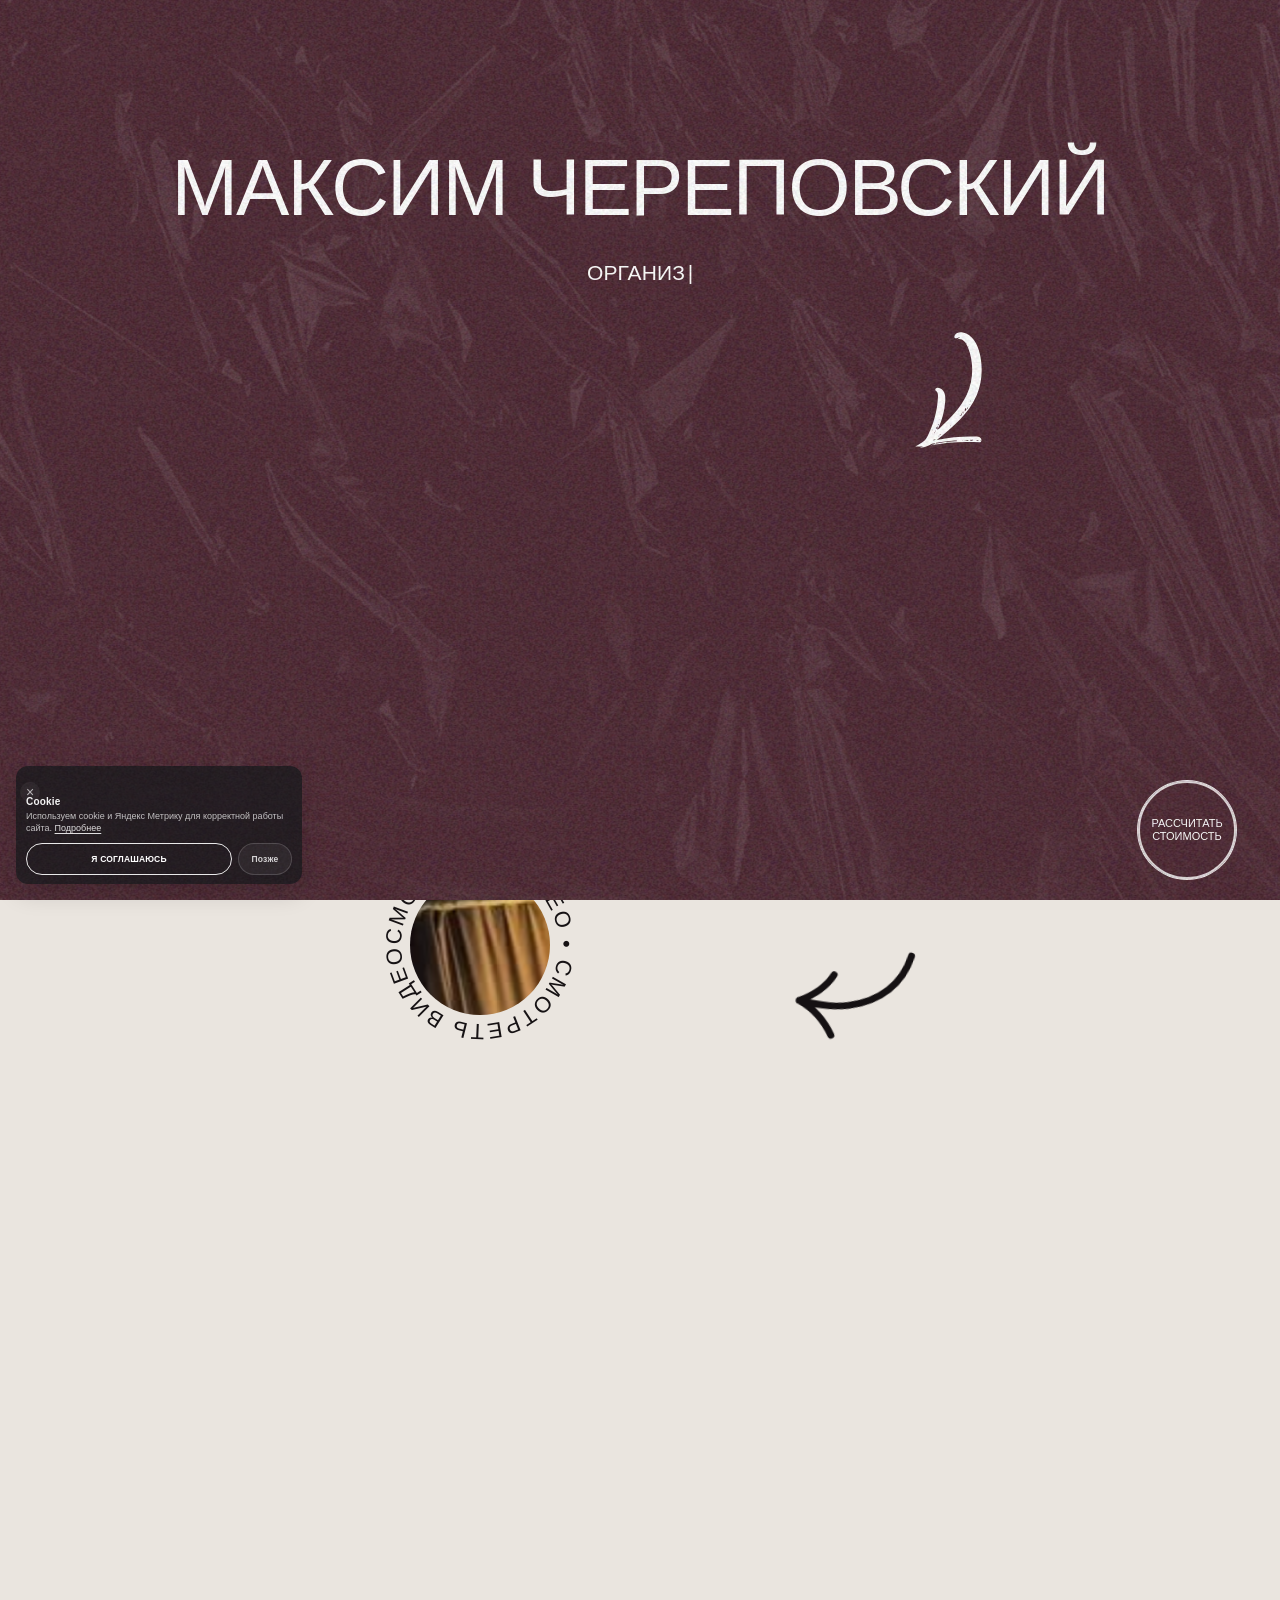
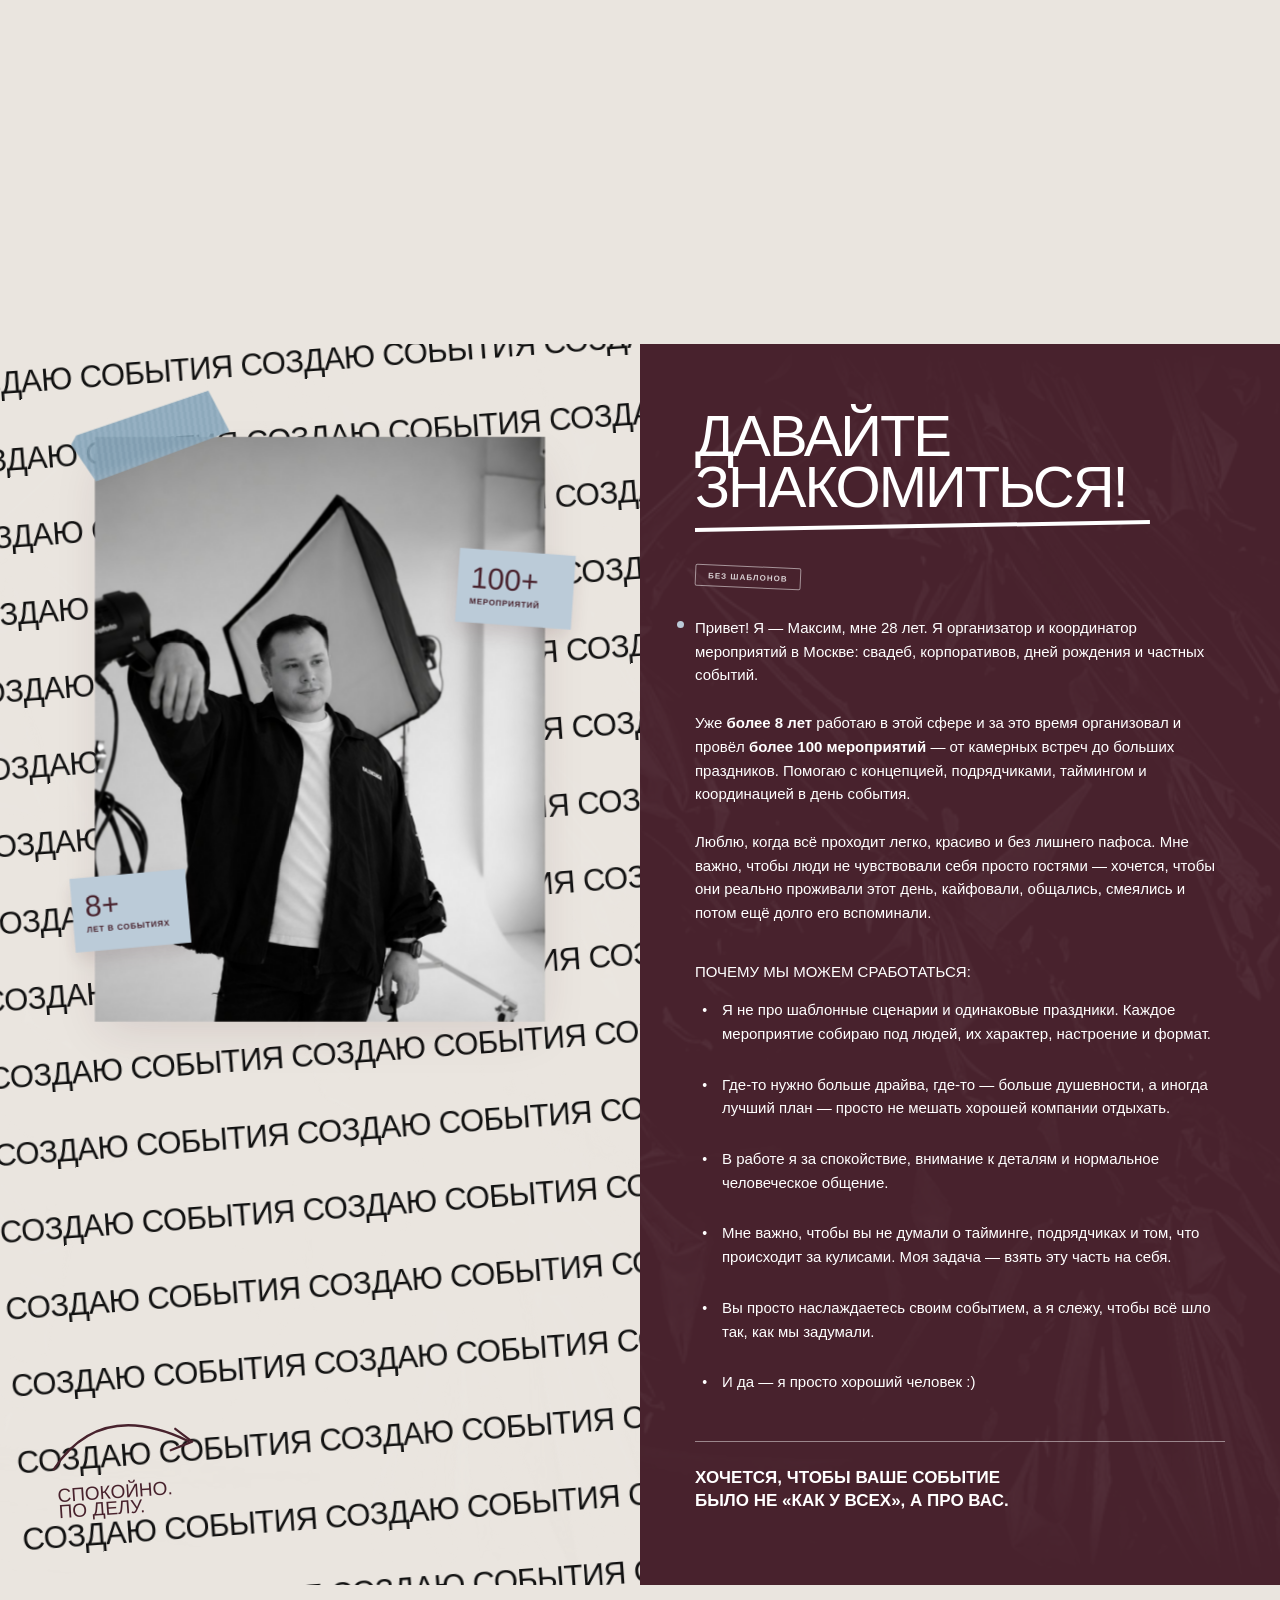
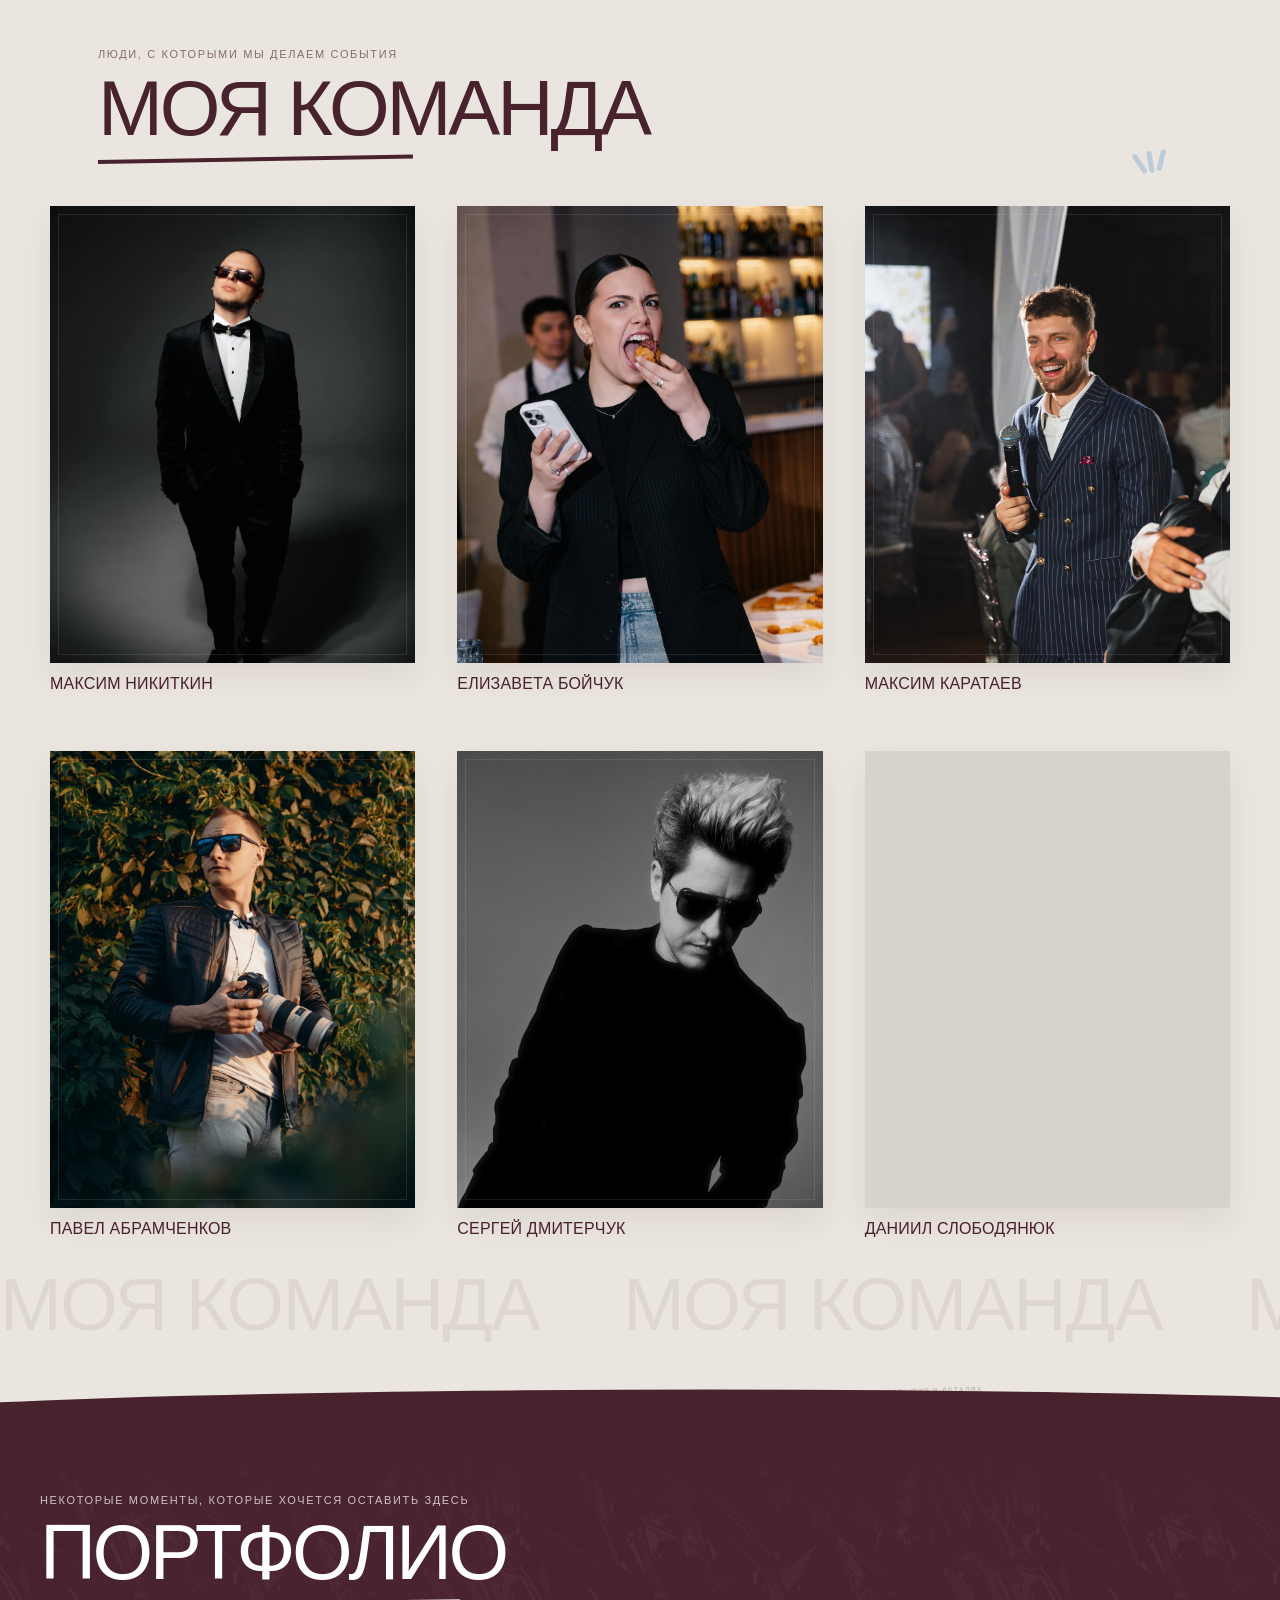
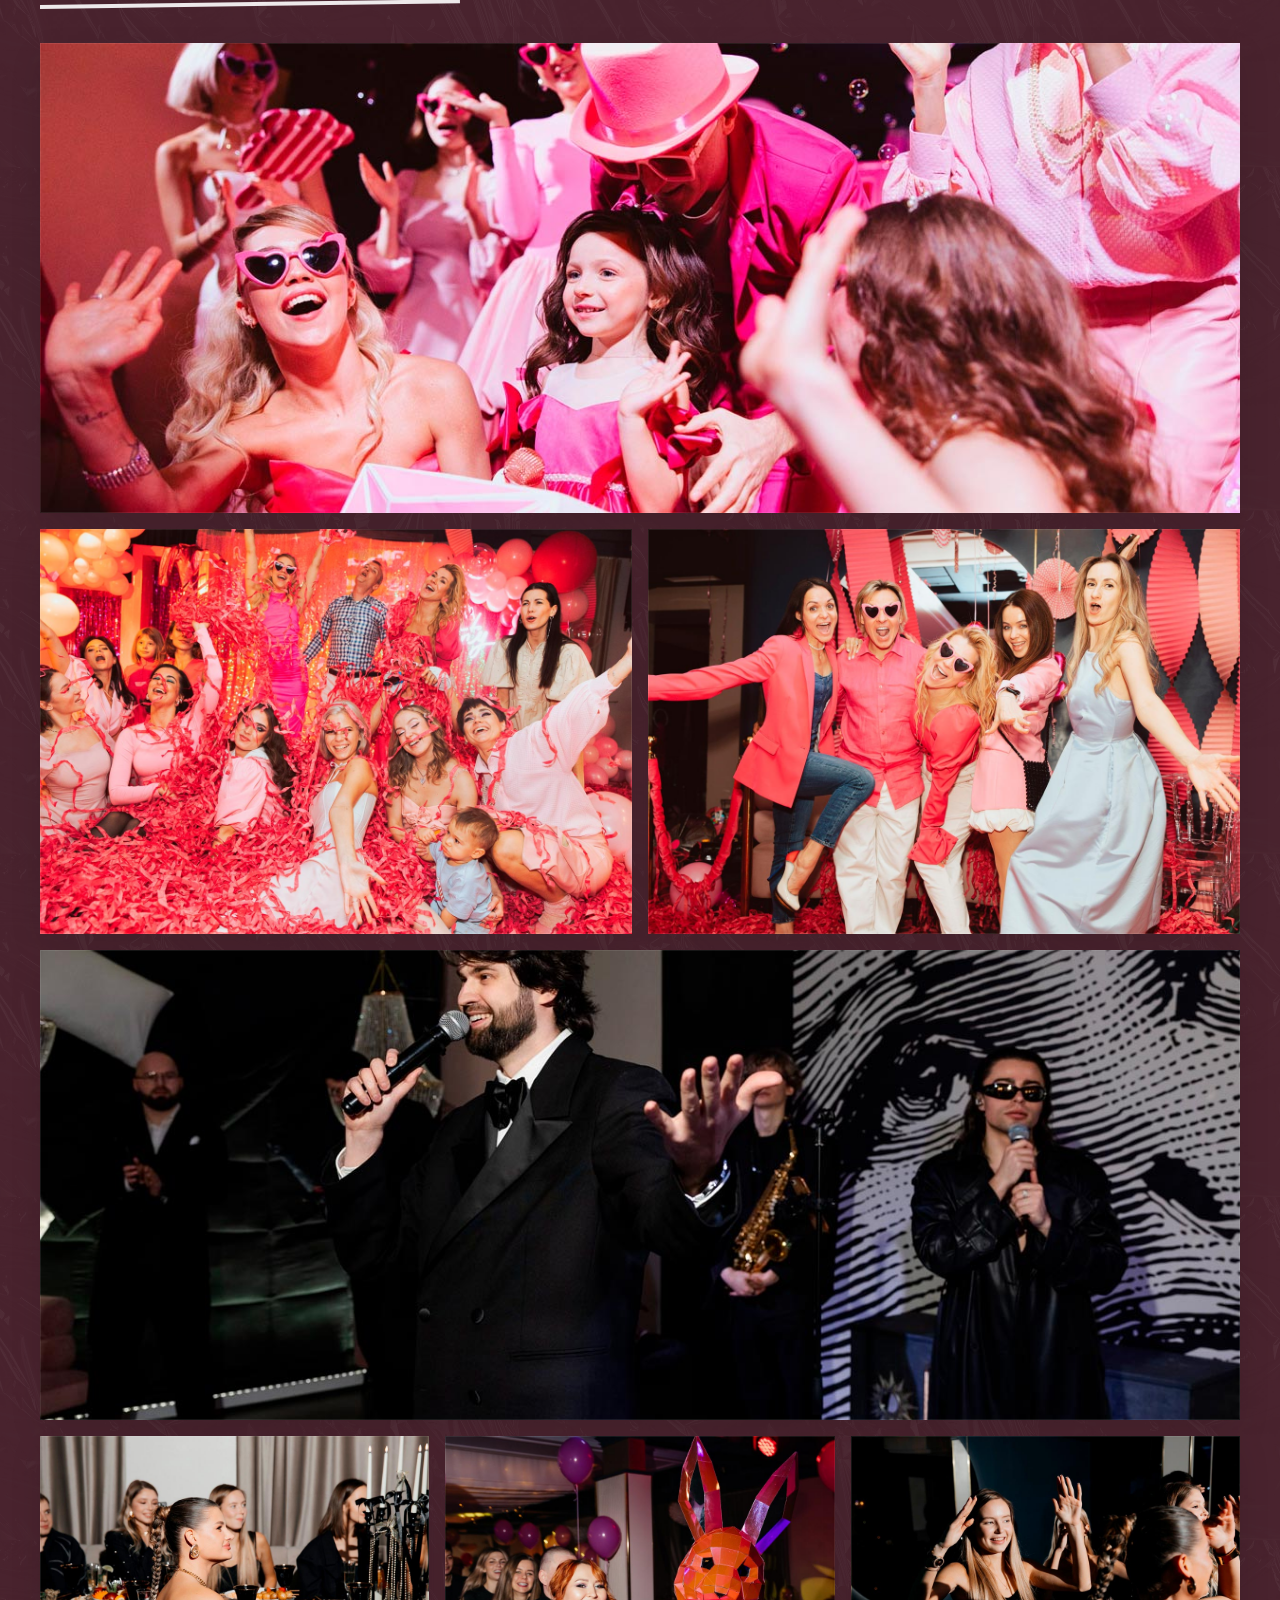
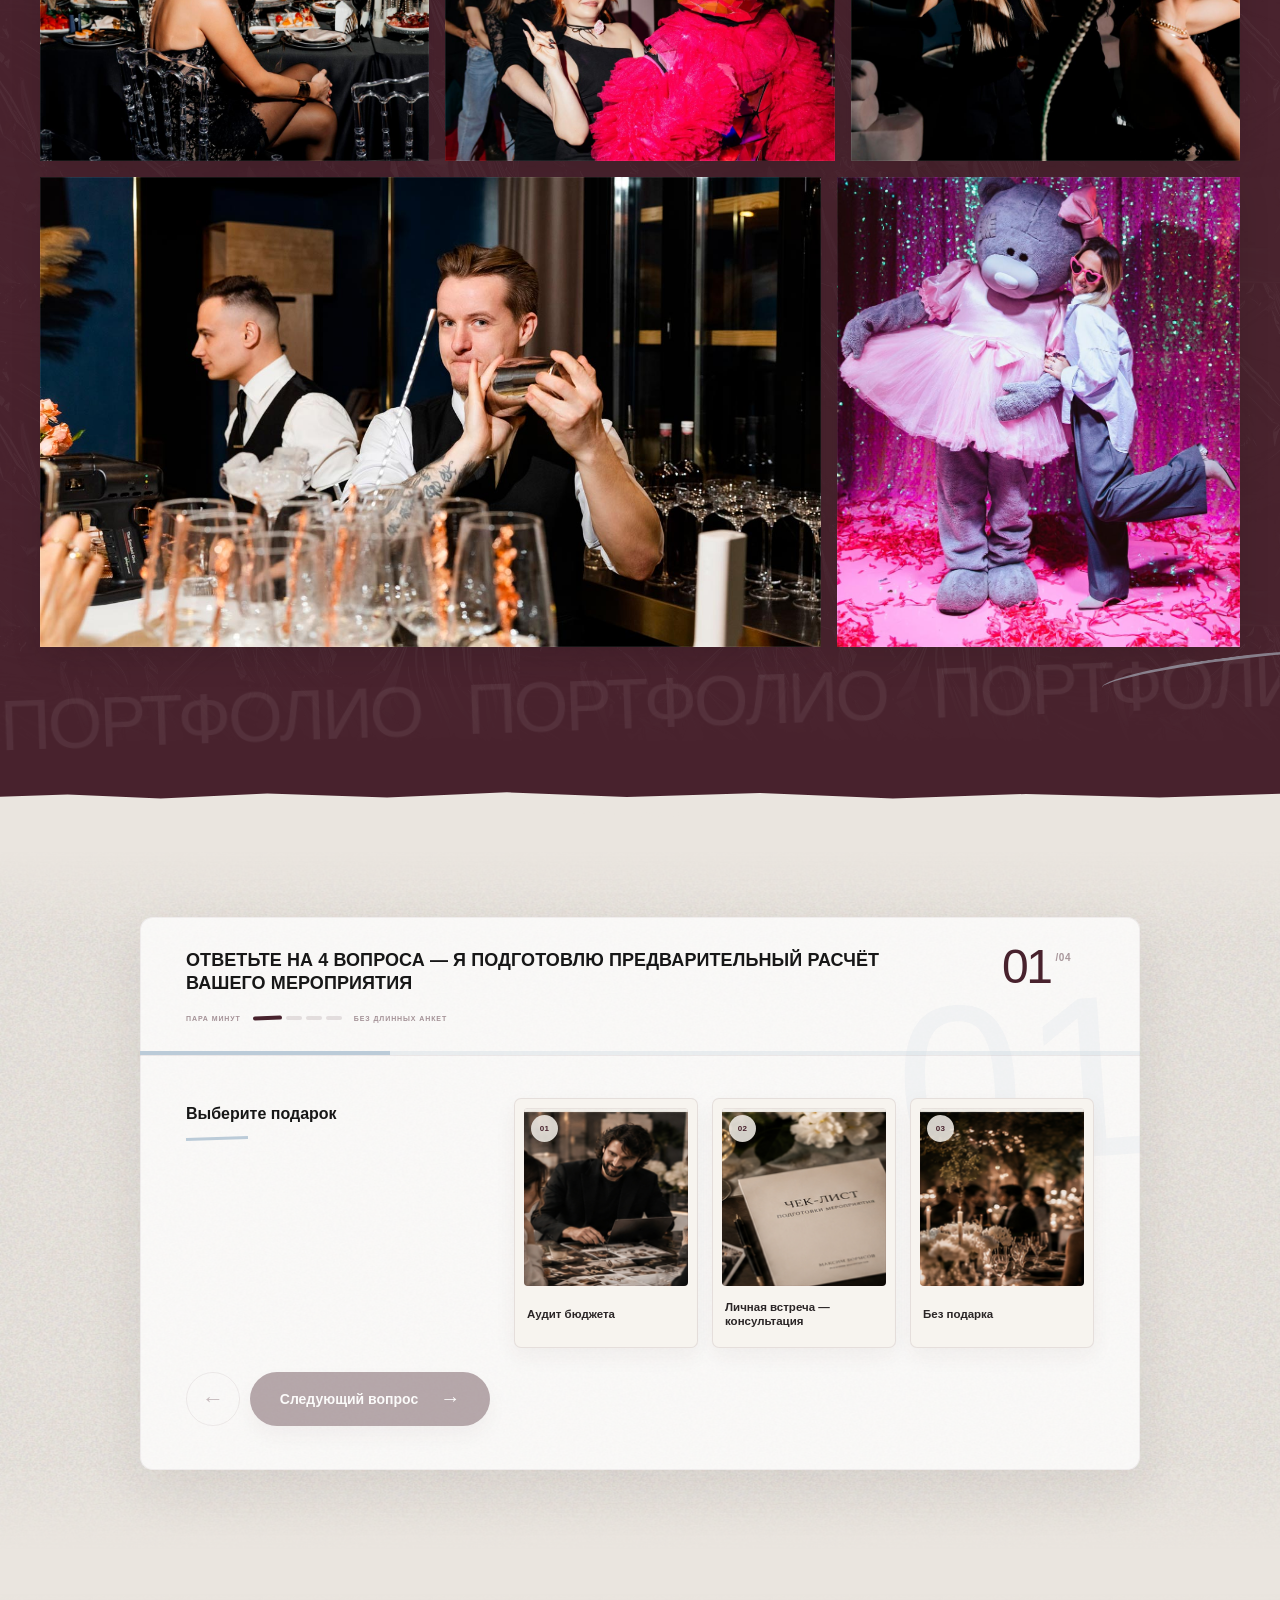
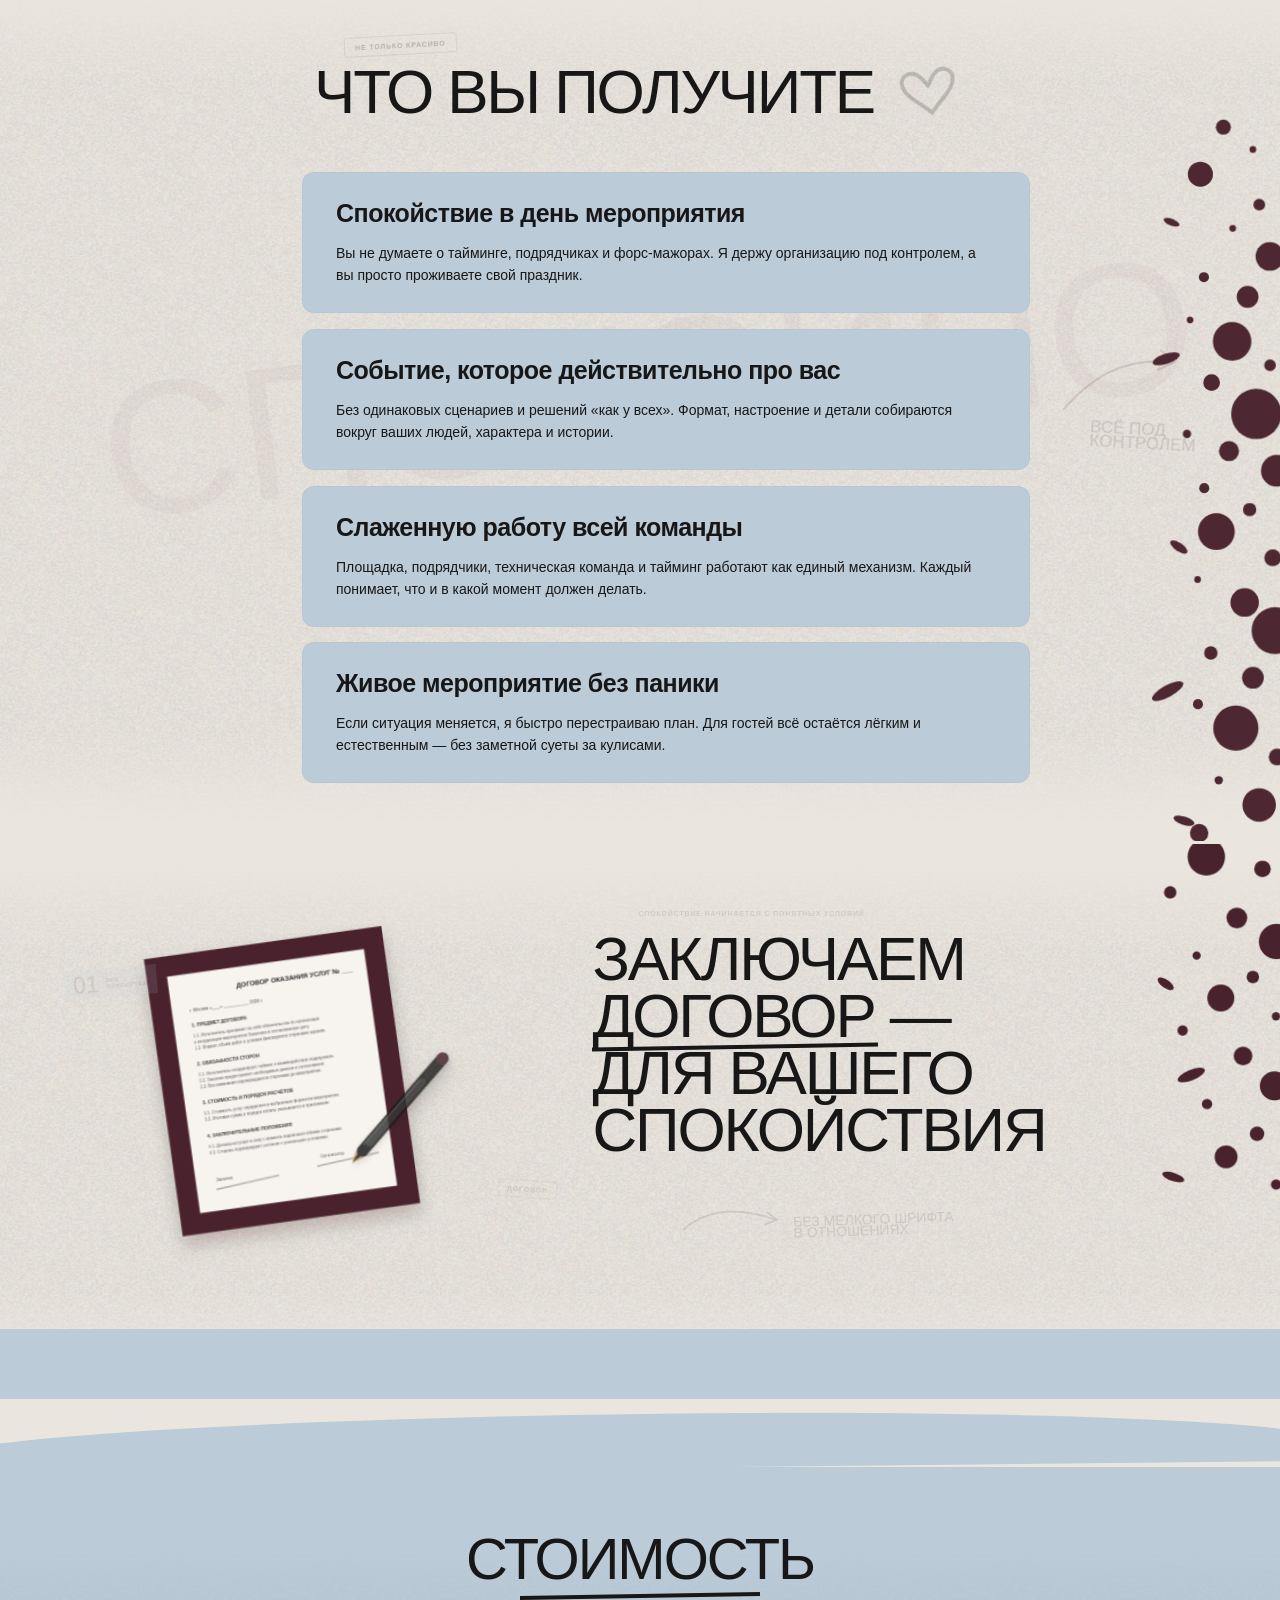
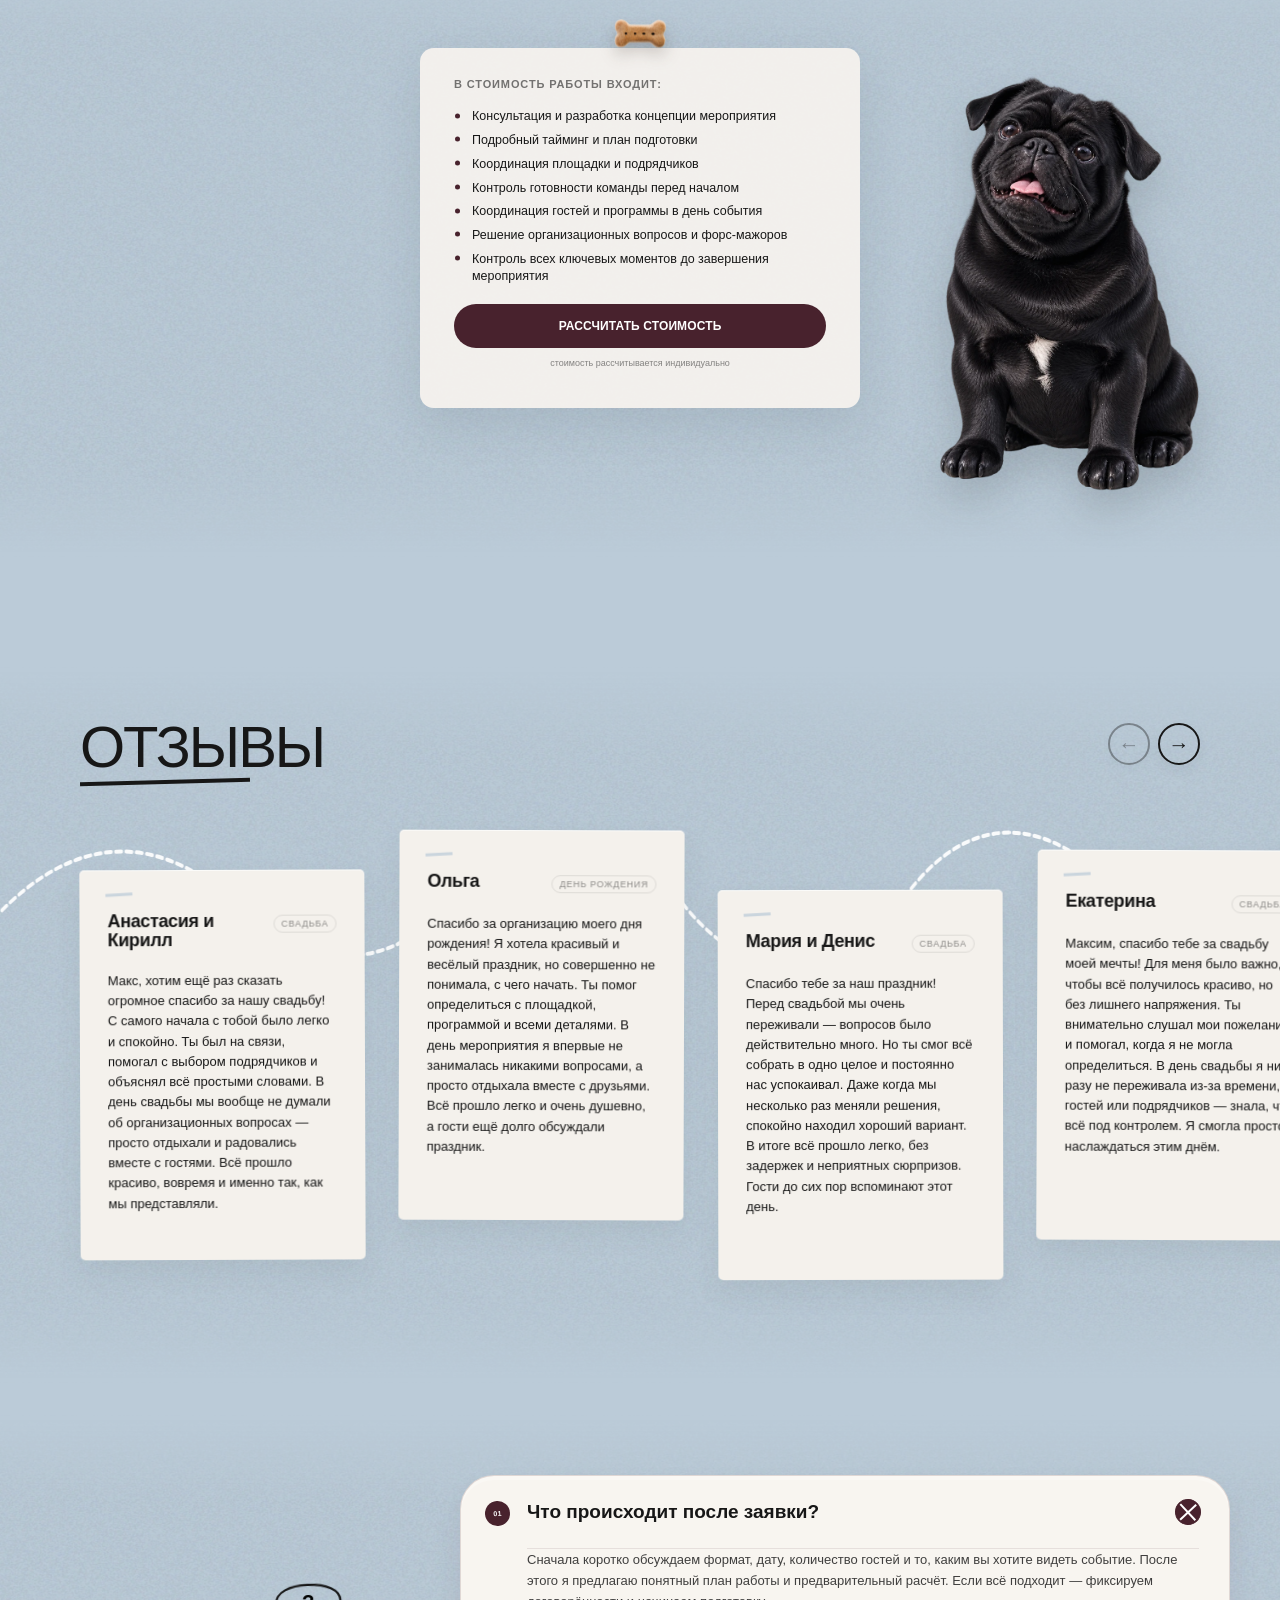
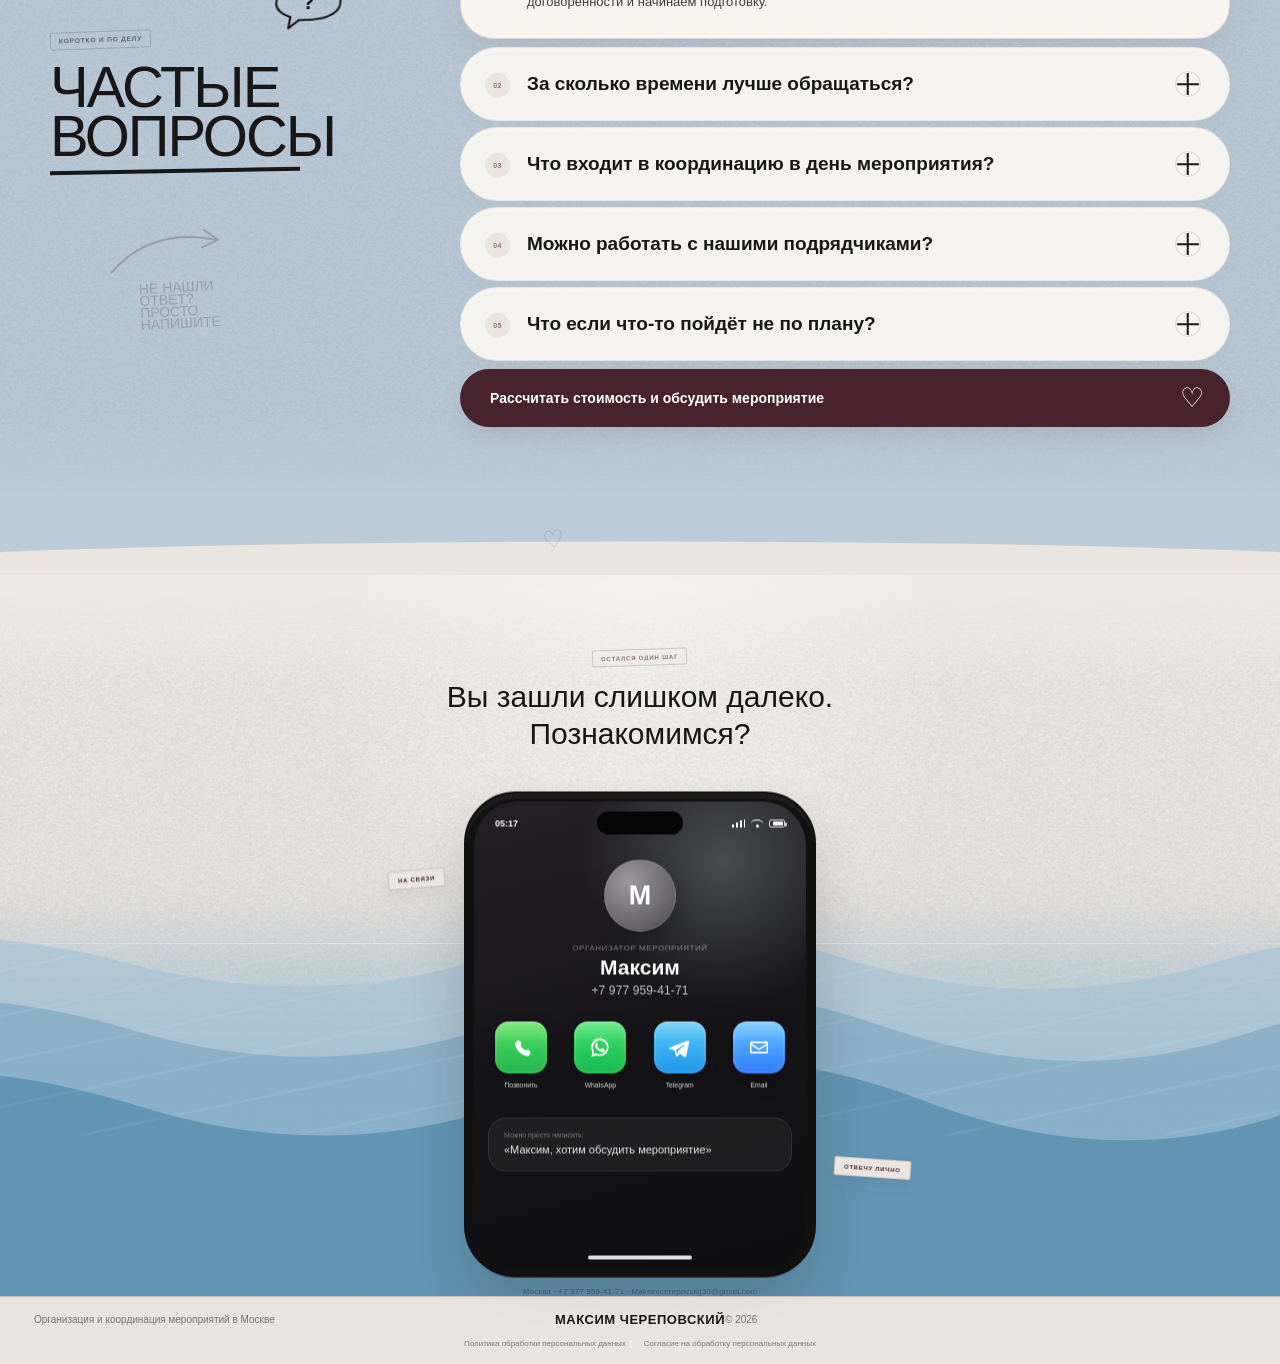
==== commit 00d35369: "мм" ====
--- a/index.html
+++ b/index.html
@@ -9,8 +9,8 @@
   <meta name="format-detection" content="telephone=yes">
   <link rel="preload" as="image" href="assets/hero-person-mobile.webp" media="(max-width: 767px)" fetchpriority="high">
   <link rel="preload" as="image" href="assets/hero-person-clean.webp" media="(min-width: 768px)" fetchpriority="high">
-  <link rel="stylesheet" href="style.css?v=72">
-  <link rel="stylesheet" href="mobile-rebuild.css?v=72" media="(max-width: 767px)">
+  <link rel="stylesheet" href="style.css?v=75">
+  <link rel="stylesheet" href="mobile-rebuild.css?v=75" media="(max-width: 767px)">
 
   <meta name="robots" content="index,follow,max-image-preview:large,max-snippet:-1,max-video-preview:-1">
   <meta name="author" content="Максим Череповский">
@@ -1342,6 +1342,6 @@
     <i></i>
   </a>
 
-  <script src="script.js?v=71"></script>
+  <script src="script.js?v=75"></script>
 </body>
 </html>
--- a/mobile-rebuild.css
+++ b/mobile-rebuild.css
@@ -1896,3 +1896,50 @@
   position:relative!important;
   z-index:4!important;
 }
+
+
+/* ========================================================
+   MOBILE PERFORMANCE V75
+   Preserve the same design while reducing continuous GPU/main-thread work.
+   ======================================================== */
+body.phone-lite .faq-section{
+  --faq-scene-p:1!important;
+}
+body.phone-lite .contact-final{
+  --contact-scene-p:1!important;
+  --contact-wave-x:0px!important;
+  --contact-phone-y:0px!important;
+}
+body.phone-lite .flow-bridge{
+  --bridge-p:1!important;
+}
+
+/* The gradient already creates depth; realtime full-screen blur is expensive on iOS. */
+body.phone-lite .ios-launch-bg{
+  filter:none!important;
+  transform:none!important;
+}
+body.phone-lite .ios-launch-bg:after{
+  -webkit-backdrop-filter:none!important;
+  backdrop-filter:none!important;
+  background:rgba(12,12,18,.24)!important;
+}
+
+/* Release compositor layers while animated sections are outside the viewport. */
+body.phone-lite .motion-paused .team-marquee-track,
+body.phone-lite .motion-paused .portfolio-word-track,
+body.phone-lite.hero-opened .hero.motion-paused .portrait img{
+  will-change:auto!important;
+}
+body.phone-lite .contact-final.motion-paused .contact-sea-horizon,
+body.phone-lite .contact-final.motion-paused .contact-sea-wave,
+body.phone-lite .contact-final.motion-paused .contact-sea-light{
+  animation-play-state:paused!important;
+  will-change:auto!important;
+}
+
+/* Avoid expensive layer promotion for the sea until the block is actually visible. */
+body.phone-lite .contact-final.motion-paused .contact-sea-wave,
+body.phone-lite .contact-final.motion-paused .contact-sea-light{
+  transform:translateZ(0);
+}
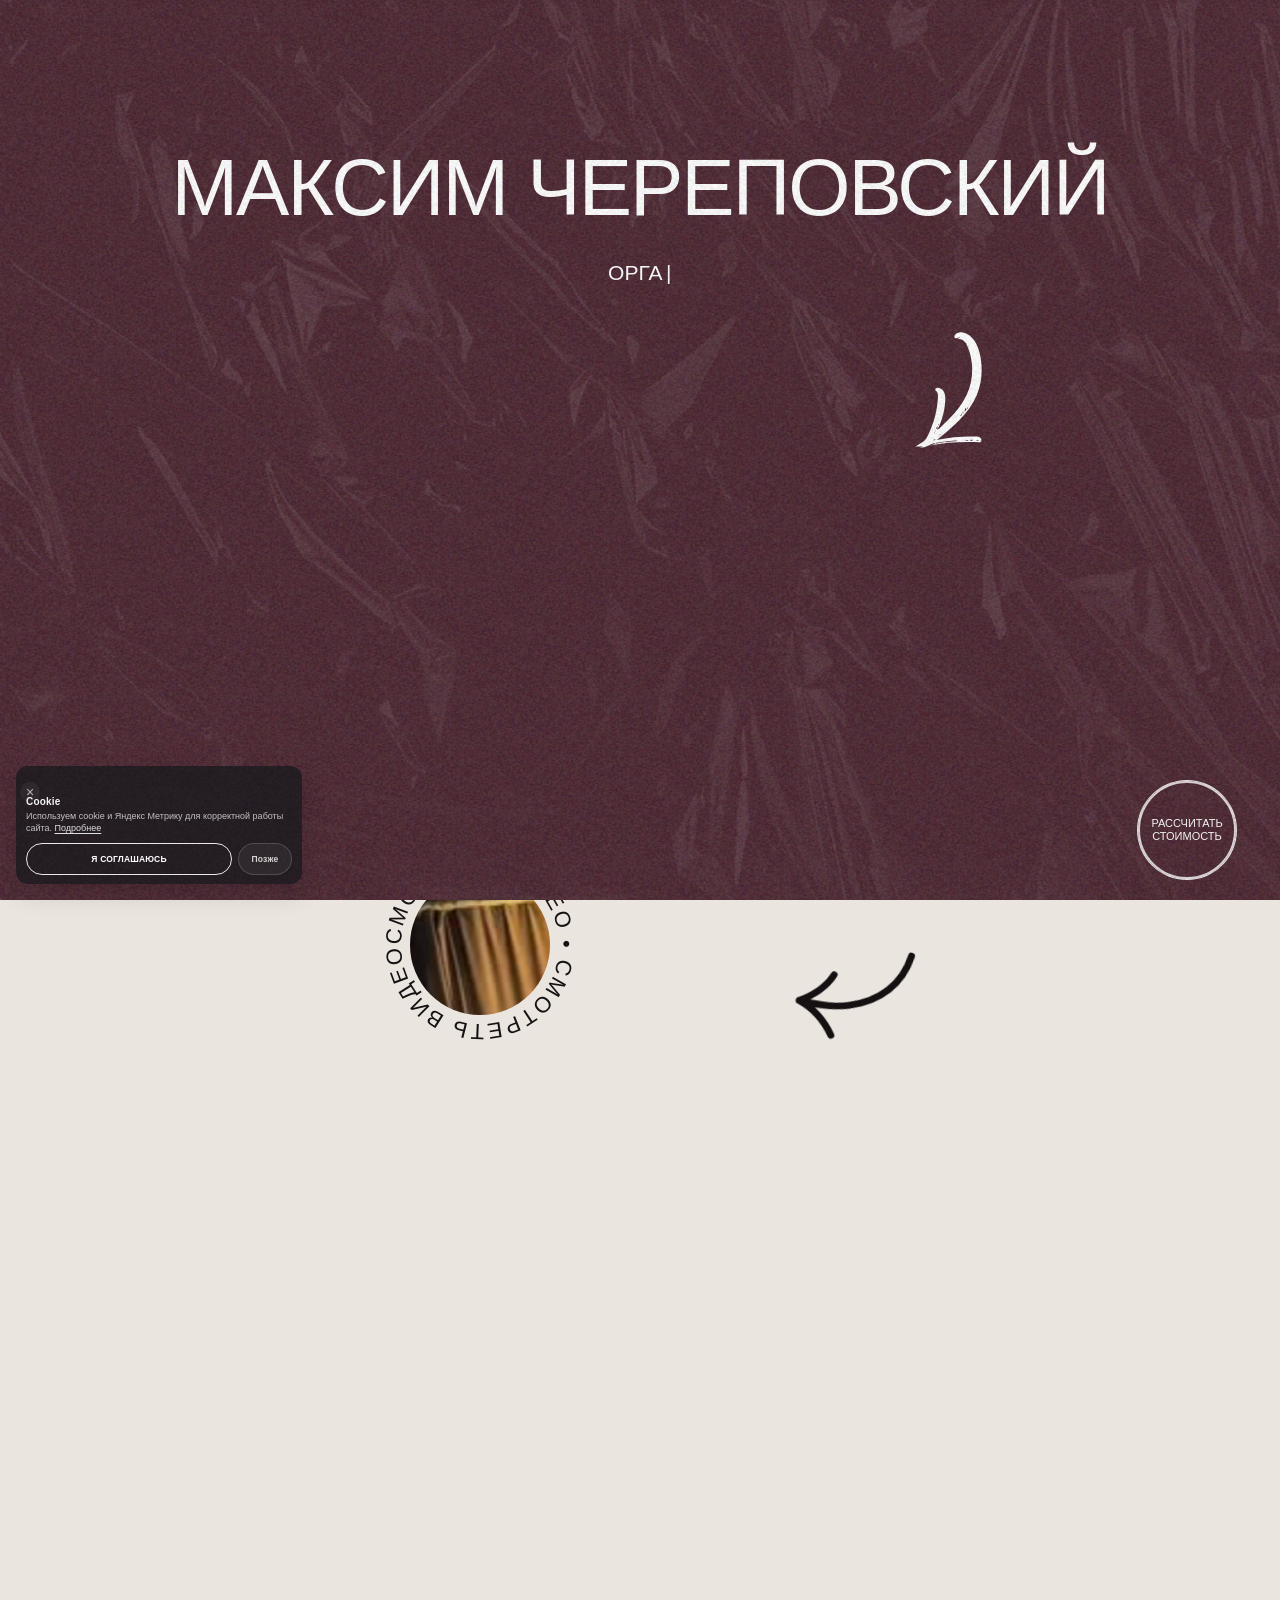
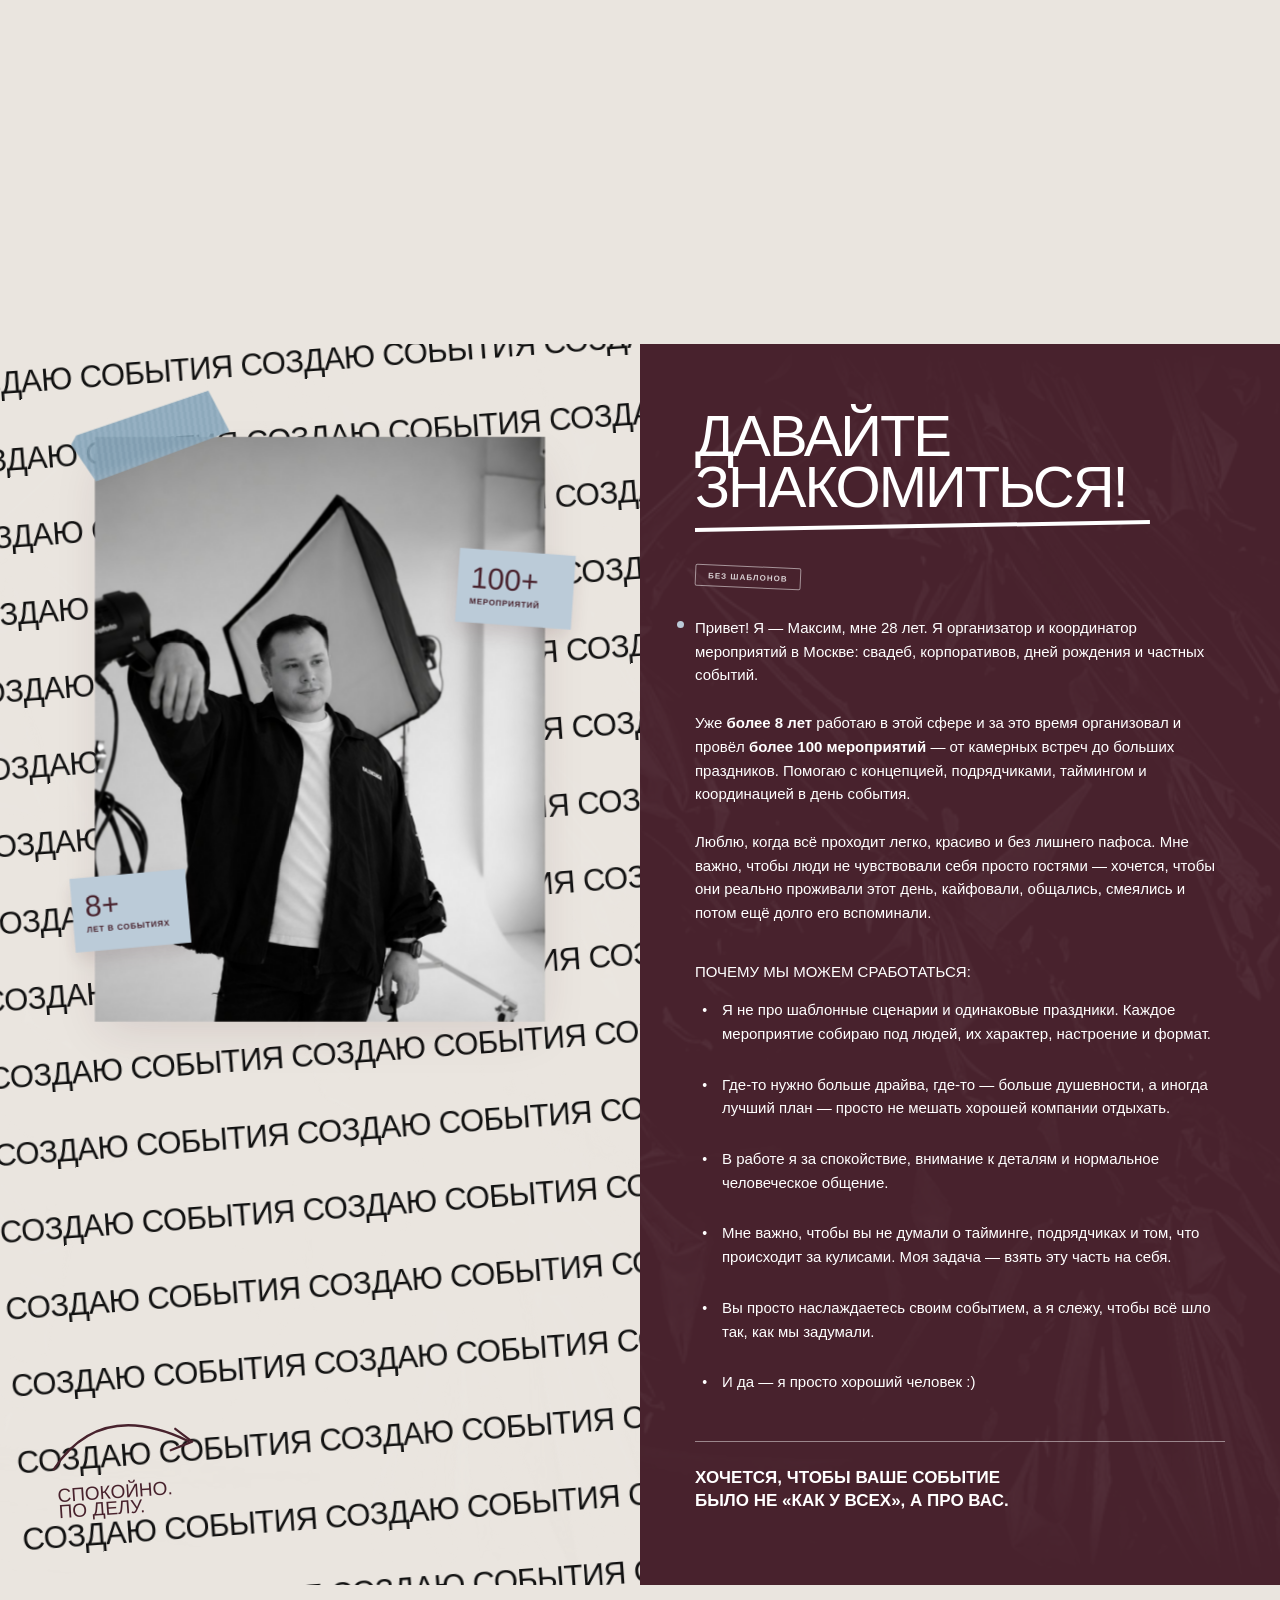
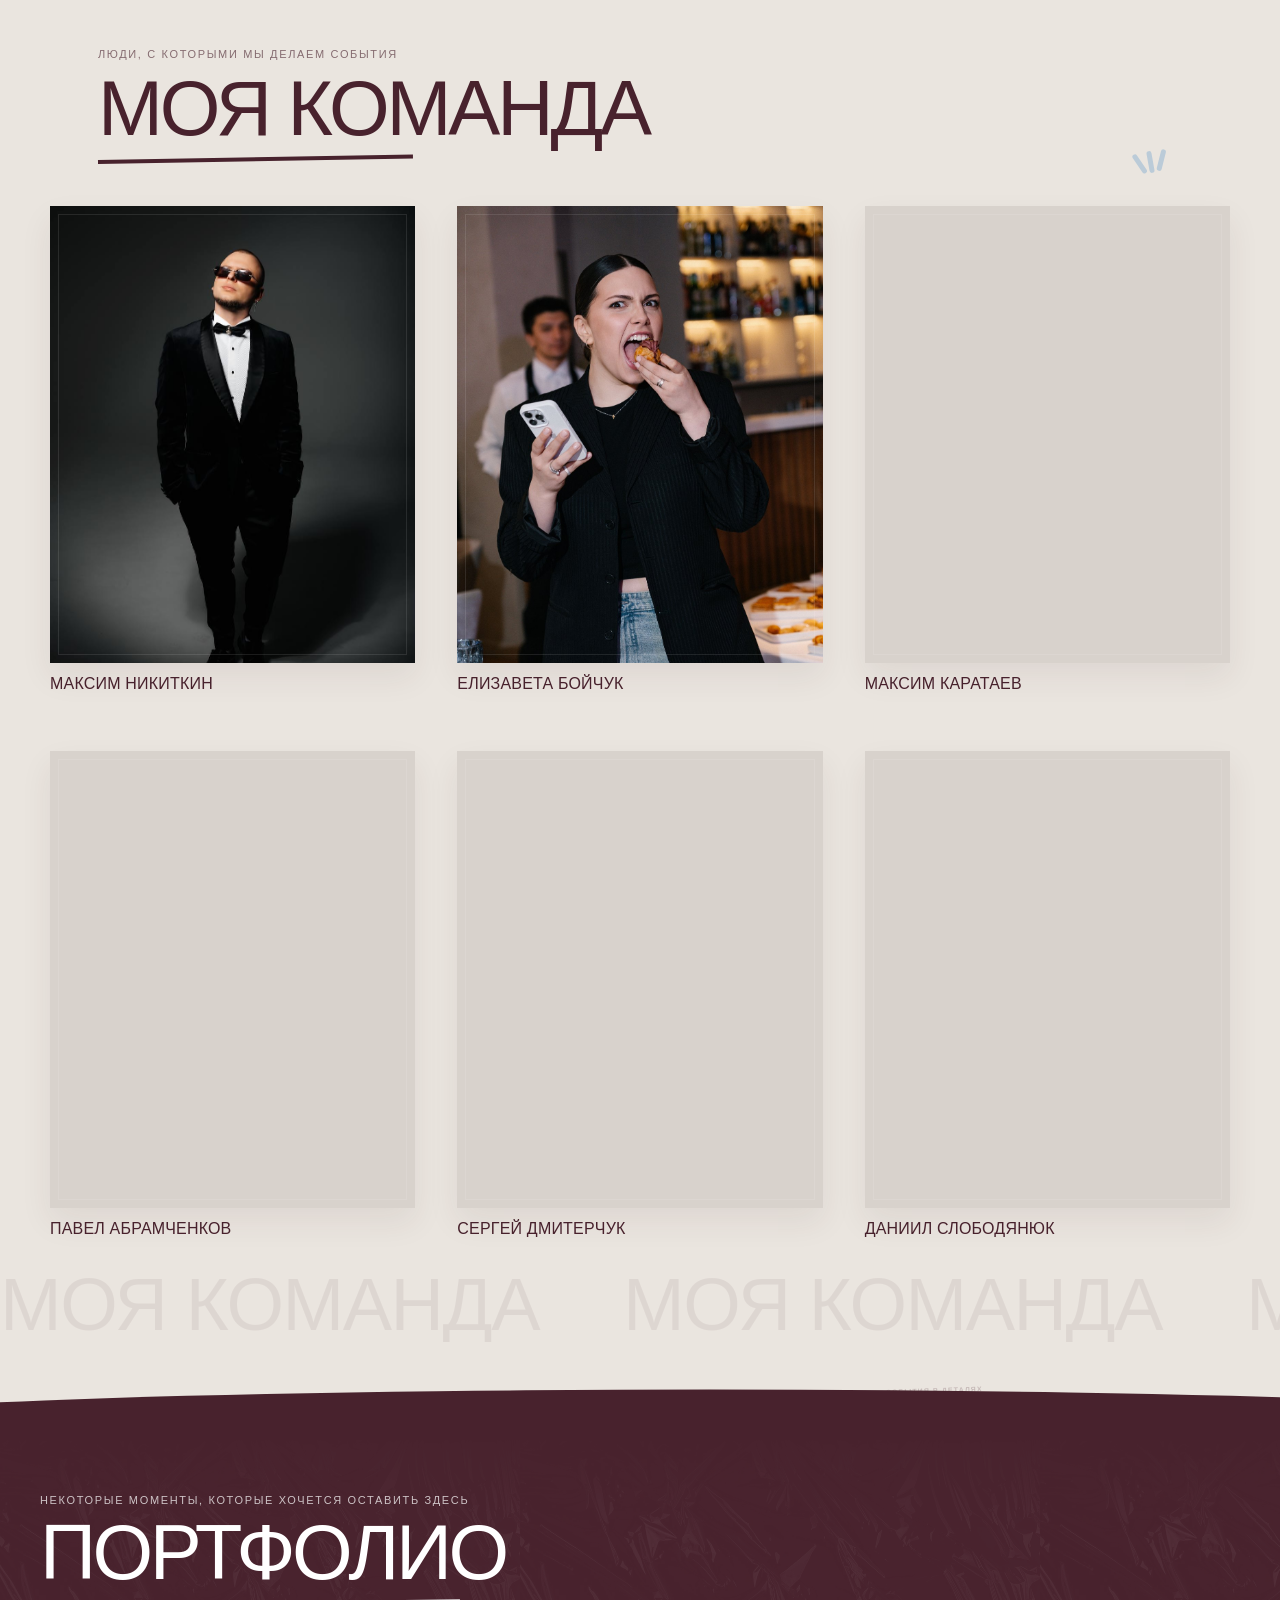
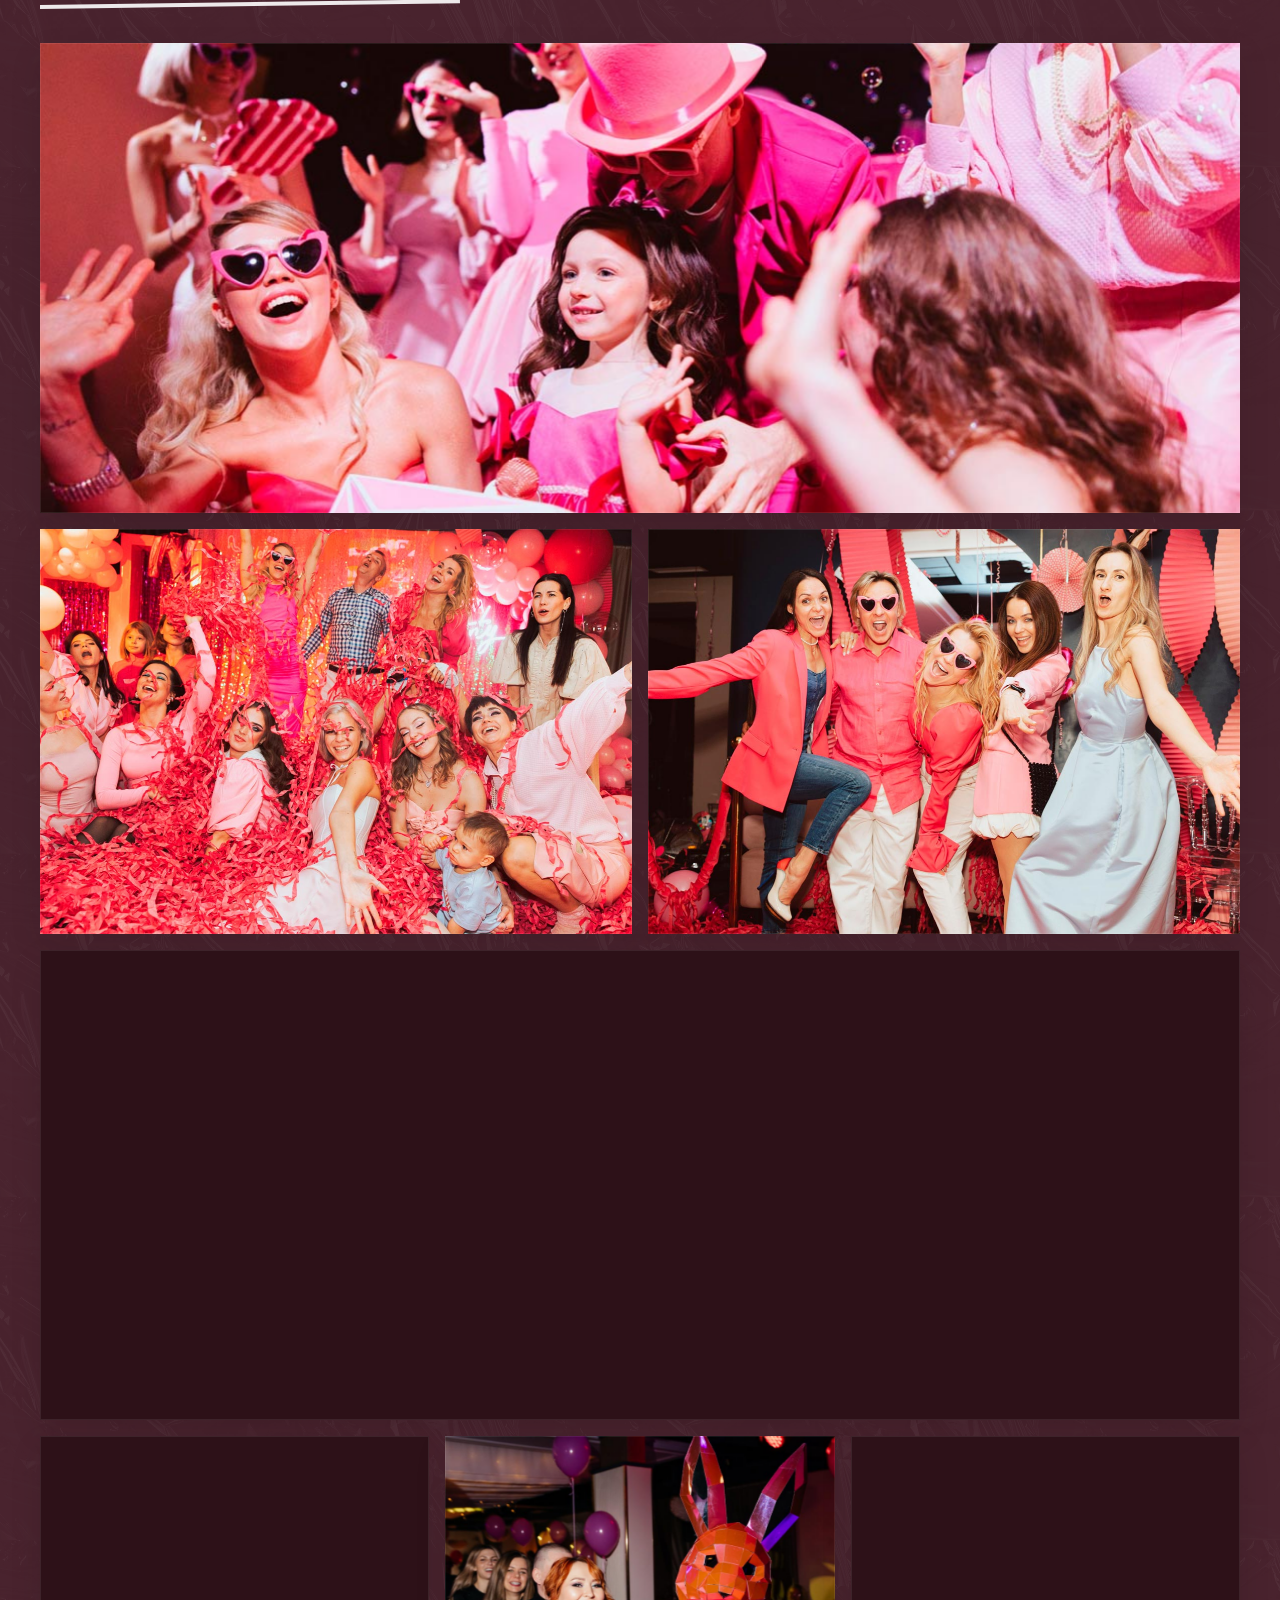
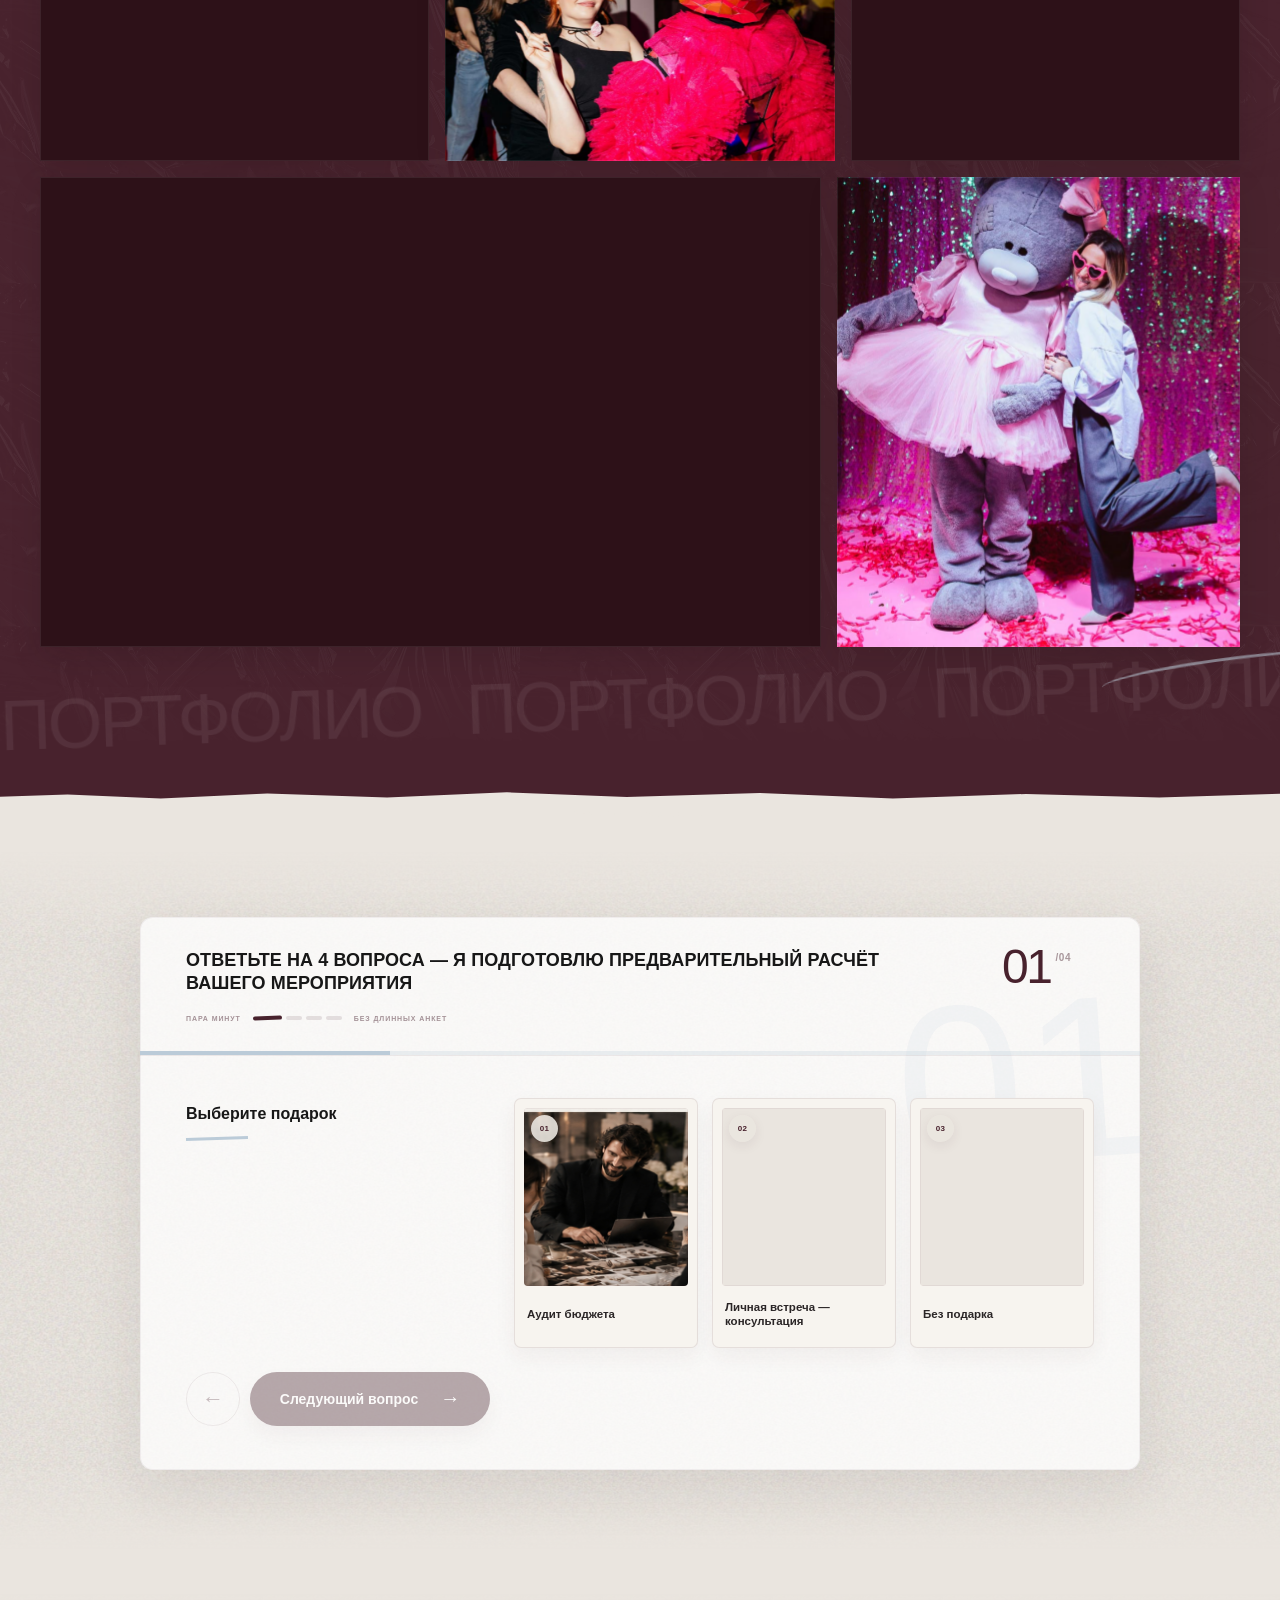
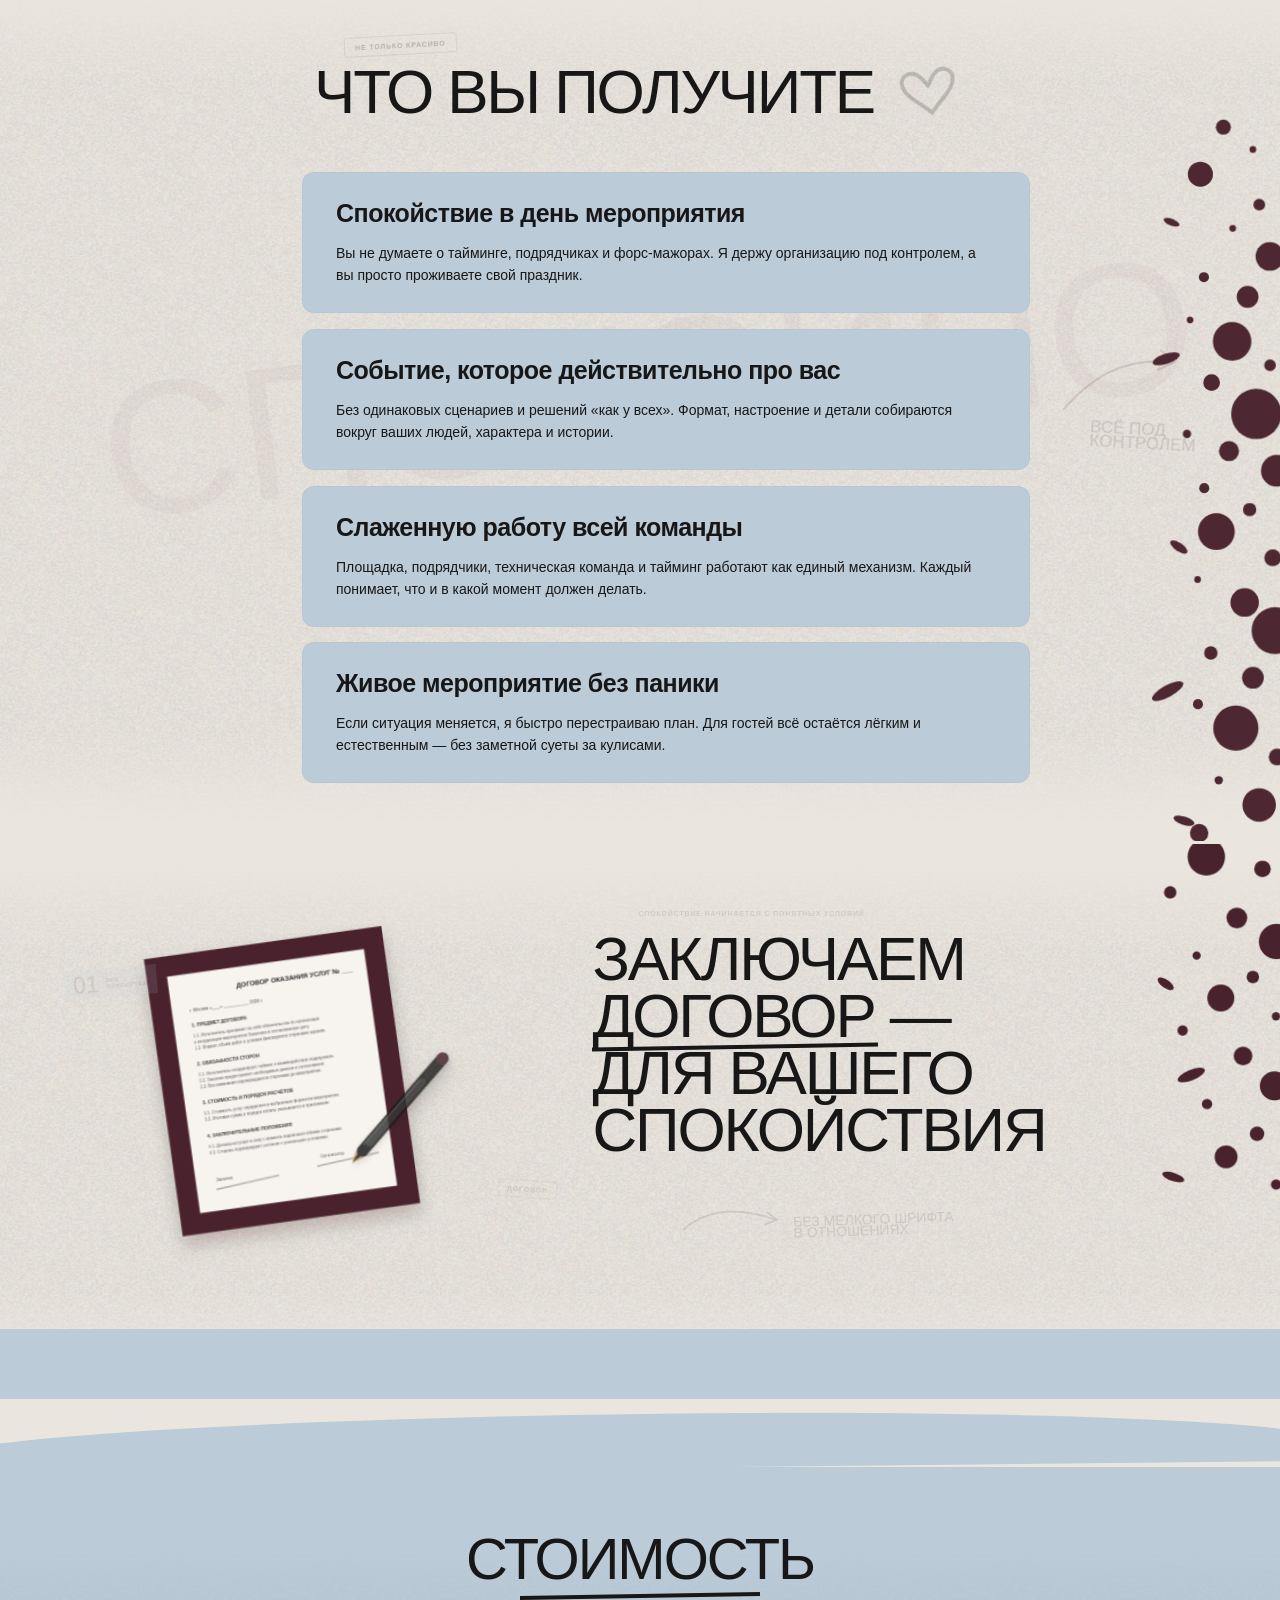
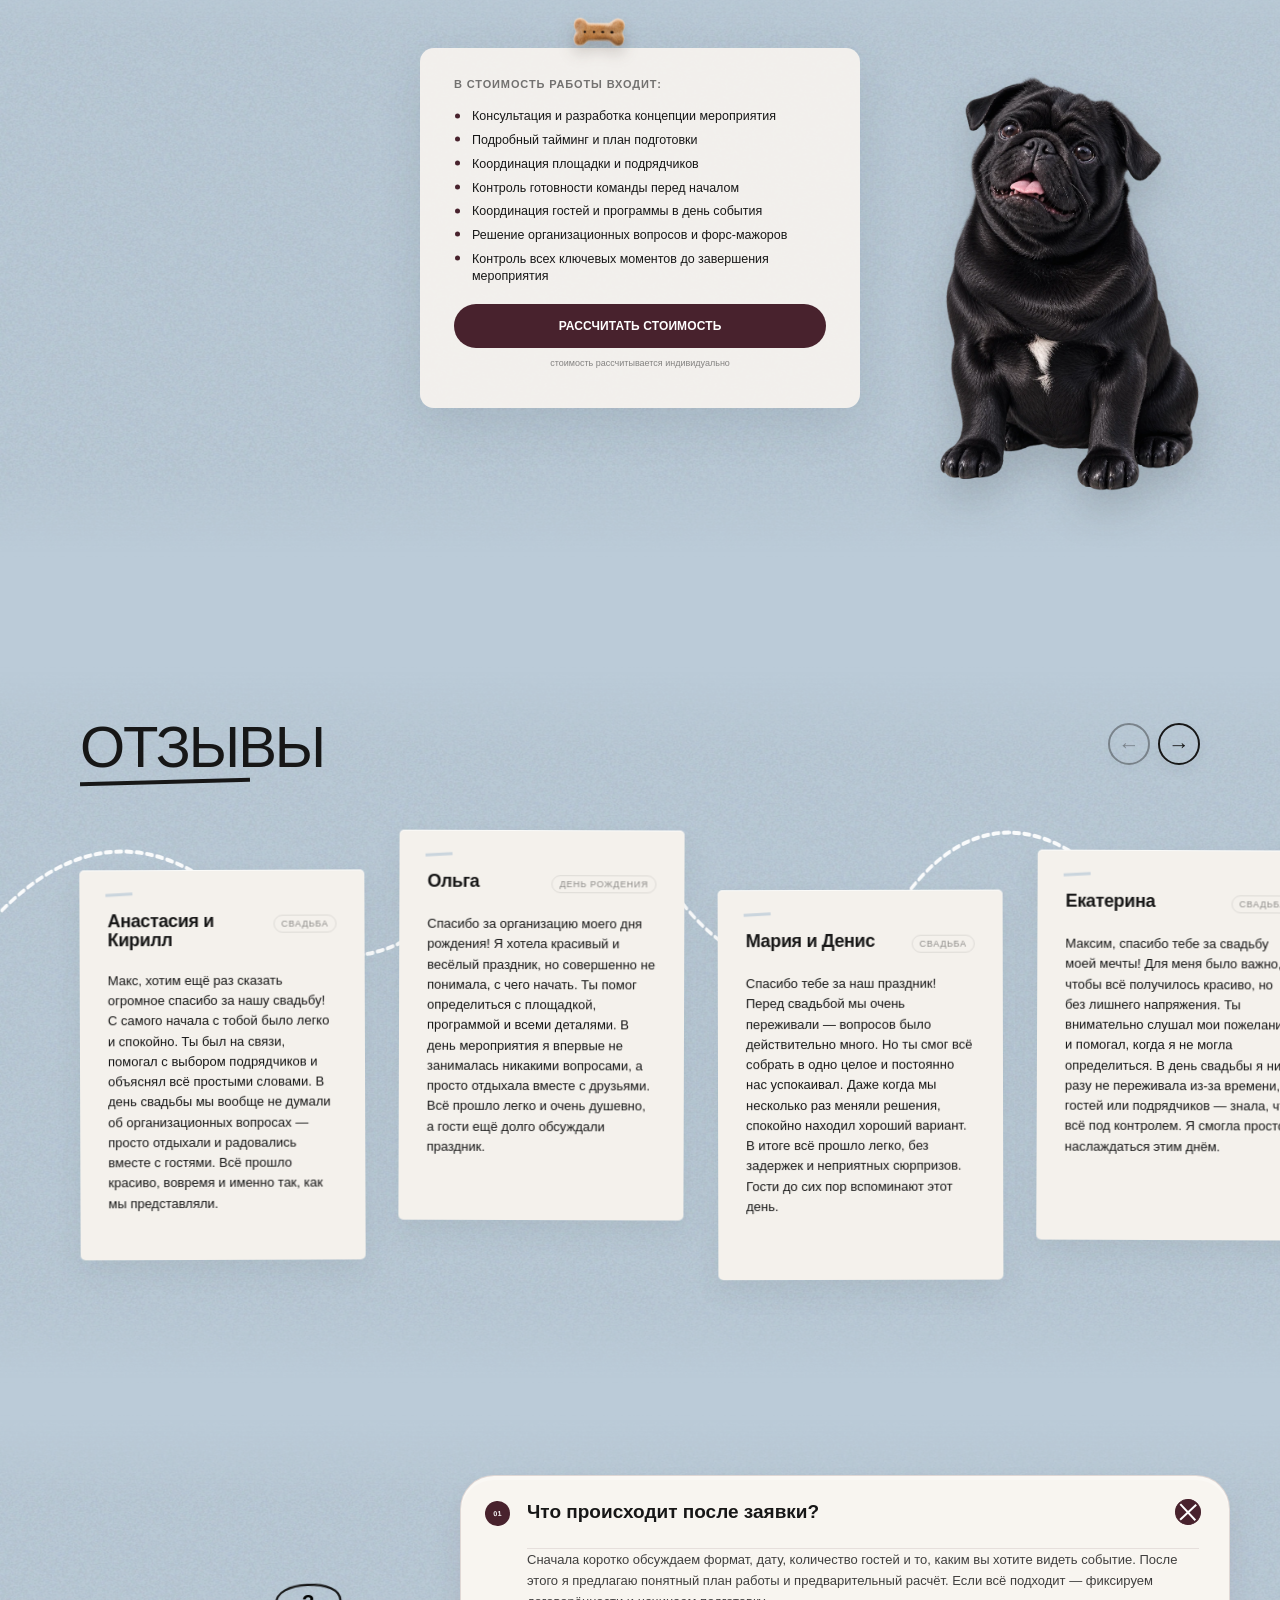
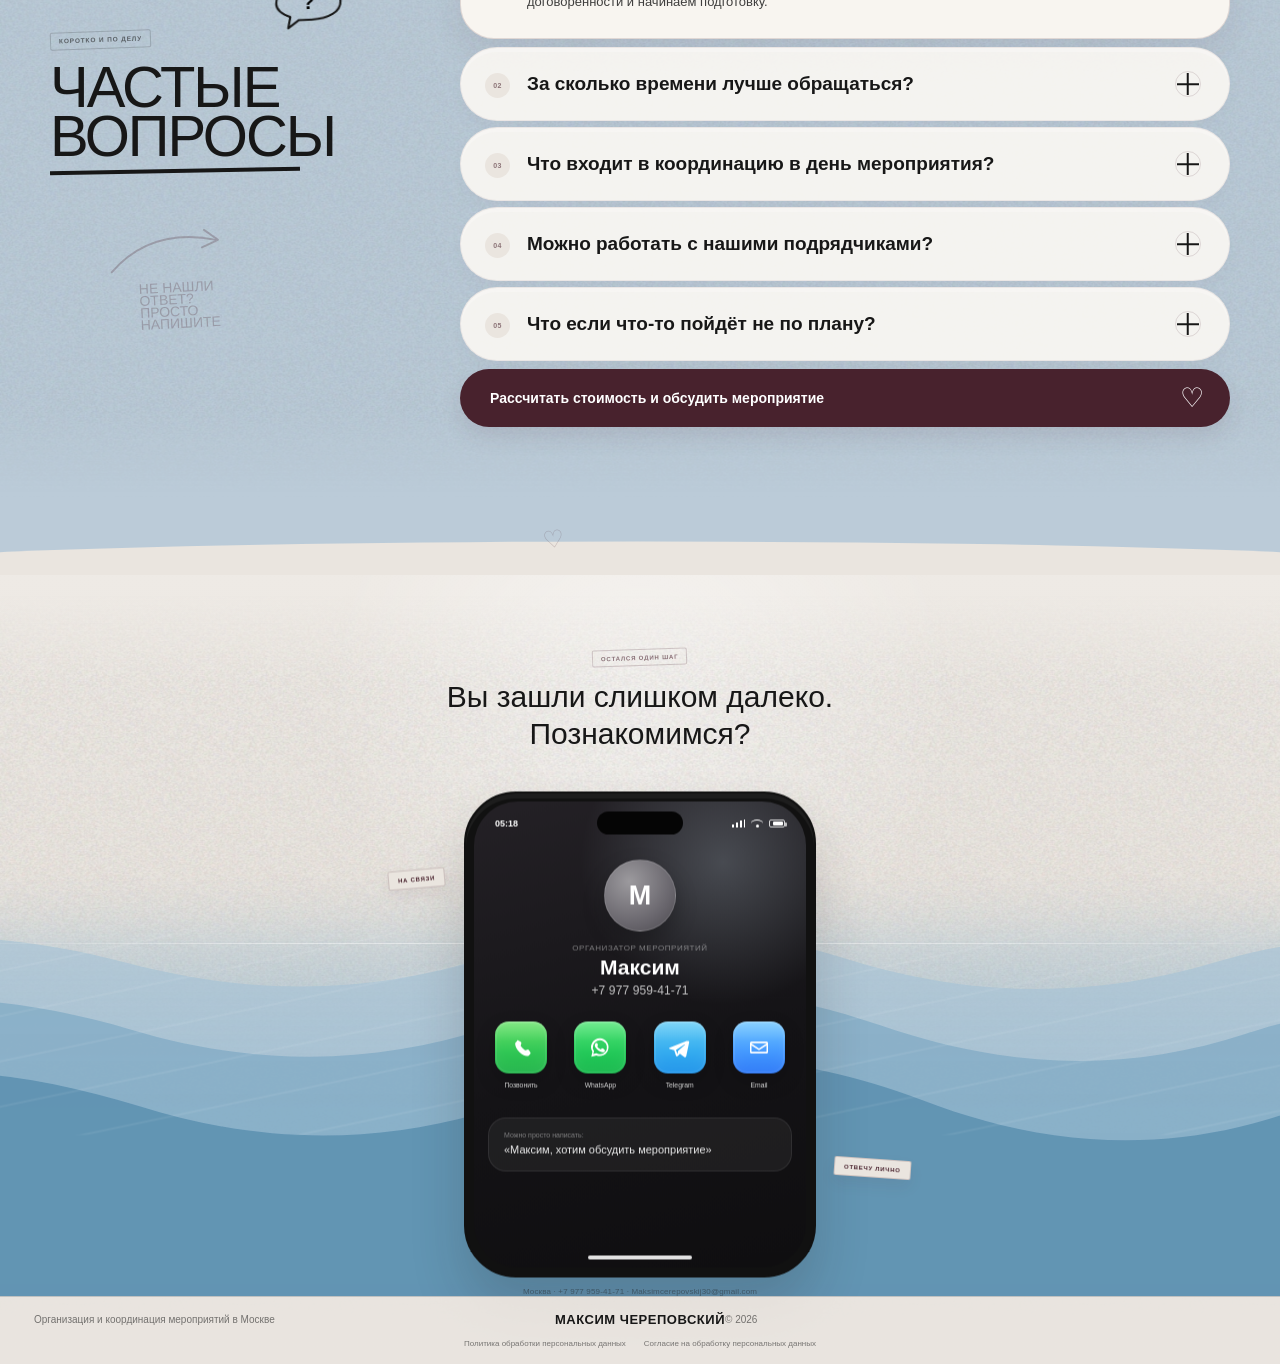
==== commit a038e838: "ышеу" ====
--- a/index.html
+++ b/index.html
@@ -9,8 +9,8 @@
   <meta name="format-detection" content="telephone=yes">
   <link rel="preload" as="image" href="assets/hero-person-mobile.webp" media="(max-width: 767px)" fetchpriority="high">
   <link rel="preload" as="image" href="assets/hero-person-clean.webp" media="(min-width: 768px)" fetchpriority="high">
-  <link rel="stylesheet" href="style.css?v=75">
-  <link rel="stylesheet" href="mobile-rebuild.css?v=75" media="(max-width: 767px)">
+  <link rel="stylesheet" href="style.min.css?v=76">
+  <link rel="stylesheet" href="mobile-rebuild.min.css?v=76" media="(max-width: 767px)">
 
   <meta name="robots" content="index,follow,max-image-preview:large,max-snippet:-1,max-video-preview:-1">
   <meta name="author" content="Максим Череповский">
@@ -470,43 +470,43 @@
     <div class="portfolio-gallery">
       <figure class="portfolio-item portfolio-wide portfolio-reveal">
         <div class="portfolio-img">
-          <div class="portfolio-photo-bg" aria-label="Момент с мероприятия" role="img" style="background-image:url('assets/portfolio-01.jpg')"></div>
+          <img class="portfolio-photo-bg" src="assets/portfolio-01.jpg" alt="Момент с мероприятия" loading="lazy" decoding="async" fetchpriority="low">
         </div>
       </figure>
 
       <div class="portfolio-pair">
         <figure class="portfolio-item portfolio-reveal">
           <div class="portfolio-img">
-            <div class="portfolio-photo-bg" aria-label="Момент с мероприятия" role="img" style="background-image:url('assets/portfolio-02.jpg')"></div>
+            <img class="portfolio-photo-bg" src="assets/portfolio-02.jpg" alt="Момент с мероприятия" loading="lazy" decoding="async" fetchpriority="low">
           </div>
         </figure>
         <figure class="portfolio-item portfolio-reveal">
           <div class="portfolio-img">
-            <div class="portfolio-photo-bg" aria-label="Момент с мероприятия" role="img" style="background-image:url('assets/portfolio-03.jpg')"></div>
+            <img class="portfolio-photo-bg" src="assets/portfolio-03.jpg" alt="Момент с мероприятия" loading="lazy" decoding="async" fetchpriority="low">
           </div>
         </figure>
       </div>
 
       <figure class="portfolio-item portfolio-wide portfolio-reveal">
         <div class="portfolio-img portfolio-img-dark">
-          <div class="portfolio-photo-bg" aria-label="Ведущий на мероприятии" role="img" style="background-image:url('assets/portfolio-04.jpg')"></div>
+          <img class="portfolio-photo-bg" src="assets/portfolio-04.jpg" alt="Ведущий на мероприятии" loading="lazy" decoding="async" fetchpriority="low">
         </div>
       </figure>
 
       <div class="portfolio-triptych">
         <figure class="portfolio-item portfolio-reveal">
           <div class="portfolio-img">
-            <div class="portfolio-photo-bg" aria-label="Гости мероприятия" role="img" style="background-image:url('assets/portfolio-05.jpg')"></div>
+            <img class="portfolio-photo-bg" src="assets/portfolio-05.jpg" alt="Гости мероприятия" loading="lazy" decoding="async" fetchpriority="low">
           </div>
         </figure>
         <figure class="portfolio-item portfolio-reveal">
           <div class="portfolio-img">
-            <div class="portfolio-photo-bg" aria-label="Развлекательная программа" role="img" style="background-image:url('assets/portfolio-06.jpg')"></div>
+            <img class="portfolio-photo-bg" src="assets/portfolio-06.jpg" alt="Развлекательная программа" loading="lazy" decoding="async" fetchpriority="low">
           </div>
         </figure>
         <figure class="portfolio-item portfolio-reveal">
           <div class="portfolio-img">
-            <div class="portfolio-photo-bg" aria-label="Танцы на мероприятии" role="img" style="background-image:url('assets/portfolio-07.jpg')"></div>
+            <img class="portfolio-photo-bg" src="assets/portfolio-07.jpg" alt="Танцы на мероприятии" loading="lazy" decoding="async" fetchpriority="low">
           </div>
         </figure>
       </div>
@@ -514,12 +514,12 @@
       <div class="portfolio-finale">
         <figure class="portfolio-item portfolio-finale-wide portfolio-reveal">
           <div class="portfolio-img">
-            <div class="portfolio-photo-bg" aria-label="Бар на мероприятии" role="img" style="background-image:url('assets/portfolio-08.jpg')"></div>
+            <img class="portfolio-photo-bg" src="assets/portfolio-08.jpg" alt="Бар на мероприятии" loading="lazy" decoding="async" fetchpriority="low">
           </div>
         </figure>
         <figure class="portfolio-item portfolio-finale-vertical portfolio-reveal">
           <div class="portfolio-img">
-            <div class="portfolio-photo-bg" aria-label="Фотозона на мероприятии" role="img" style="background-image:url('assets/portfolio-09.jpg')"></div>
+            <img class="portfolio-photo-bg" src="assets/portfolio-09.jpg" alt="Фотозона на мероприятии" loading="lazy" decoding="async" fetchpriority="low">
           </div>
         </figure>
       </div>
@@ -1342,6 +1342,6 @@
     <i></i>
   </a>
 
-  <script src="script.js?v=75"></script>
+  <script src="script.js?v=76"></script>
 </body>
 </html>
--- a/style.min.css
+++ b/style.min.css
@@ -0,0 +1 @@
+@font-face{ font-family:"Secondfont"; src:url("https://static.tildacdn.com/tild6461-6232-4931-b861-666232643564/SFProText-Medium.woff") format("woff"); font-weight:100; font-display:swap;}@font-face{ font-family:"Secondfont"; src:url("https://static.tildacdn.com/tild6539-3936-4038-b738-663966393732/Palqa-regular.woff") format("woff"); font-weight:300; font-display:swap;}@font-face{ font-family:"Secondfont"; src:url("https://static.tildacdn.com/tild3134-6335-4337-a239-353863646563/Palqa-Bold.woff") format("woff"); font-weight:400; font-display:swap;}@font-face{ font-family:"Secondfont"; src:url("https://static.tildacdn.com/tild3738-6635-4533-b566-636462313638/LeonovSP.woff") format("woff"); font-weight:700; font-display:swap;}:root{ --wine:#48222D; --paper:#EAE5DF;}*{box-sizing:border-box}html,body{margin:0;width:100%;min-height:100%;overflow:hidden}body{ background:var(--wine); color:#fff; font-family:"Secondfont",Arial,sans-serif; -webkit-font-smoothing:antialiased;}.hero{ position:relative; width:100%; height:100svh; min-height:700px; overflow:hidden; background:var(--wine); isolation:isolate;}.plastic{ position:absolute; inset:0; z-index:1; background:url("assets/reference-plastic.webp") center/cover no-repeat; opacity:.10; pointer-events:none;}.canvas{ position:absolute; z-index:2; left:50%; top:50%; width:1200px; height:700px; transform:translate(-50%,-50%);}.title{ position:absolute; z-index:8; top:38px; left:70px; width:1060px; margin:0; color:#fff; text-align:center; text-transform:uppercase; white-space:nowrap; font-family:"Secondfont",Arial,sans-serif; font-size:80px; font-weight:600; line-height:1.25; letter-spacing:-.025em;}.subtitle{ position:absolute; z-index:9; top:158px; left:160px; width:880px; color:#fff; text-align:center; white-space:nowrap; font-size:22px; font-weight:400; line-height:1.4;}.subtitle b{ margin-left:2px; font-weight:400; animation:blink .75s steps(1,end) infinite;}@keyframes blink{50%{opacity:0}}.shape{ position:absolute; z-index:3; top:235px; left:318px; width:565px; height:365px; overflow:hidden; pointer-events:none;}.shape img{ width:100%; height:auto; display:block; transform:translateY(-4px);}.portrait{ position:absolute; z-index:5; top:218px; left:220px; width:760px; pointer-events:none; transform-origin:50% 20%;}.portrait img{ display:block; width:100%; height:auto; object-fit:contain; filter:drop-shadow(0 4px 4px rgba(22,8,12,.07));}.arrow{ position:absolute; z-index:10; top:235px; left:875px; width:67px; height:auto; pointer-events:none;}.calc{ position:fixed; z-index:990; right:43px; bottom:20px; width:100px; height:100px; border-radius:50%; display:grid; place-items:center; background:var(--wine); border:1px solid rgba(255,255,255,.9); color:#fff; text-decoration:none; text-align:center; text-transform:uppercase; font-family:"Secondfont",Arial,sans-serif; font-size:11px; font-weight:400; line-height:1.18;}.calc i{ position:absolute; inset:0; border:2px solid rgba(255,255,255,.82); border-radius:50%; animation:ring 2.1s ease-out infinite;}@keyframes ring{ 0%{transform:scale(.98);opacity:.55} 80%,100%{transform:scale(1.34);opacity:0}}.noise{ position:fixed; inset:0; z-index:9999; pointer-events:none; background:url("assets/reference-noise.jpg"); background-size:170px; opacity:0; transition:opacity .3s ease;}.noise.visible{opacity:.10}.opening{ position:absolute; left:0; width:100%; height:50%; z-index:1000; overflow:hidden; background:var(--paper); color:#000; pointer-events:none;}.opening-top{ top:0; animation:openTop 1.02s cubic-bezier(.76,0,.24,1) .55s forwards;}.opening-bottom{ bottom:0; animation:openBottom 1.02s cubic-bezier(.76,0,.24,1) .55s forwards;}.opening-name{ position:absolute; left:50%; bottom:-48px; width:1060px; transform:translateX(-50%); text-align:center; text-transform:uppercase; white-space:nowrap; font-size:64px; font-weight:600; line-height:1.25;}.opening-role{ position:absolute; left:50%; top:-17px; width:560px; transform:translateX(-50%); text-align:center; white-space:nowrap; font-size:23px; font-weight:300; line-height:1.4;}@keyframes openTop{to{transform:translateY(-101%)}}@keyframes openBottom{to{transform:translateY(101%)}}.hero-motion{ will-change:transform; transform-origin:50% 20%;}@media(max-width:1199px){ .hero{ min-height:570px; height:100svh;} .canvas{ top:0; width:320px; height:570px; transform:translateX(-50%);} .title{ top:19px; left:-10px; width:340px; white-space:normal; font-size:49px; line-height:.92; letter-spacing:-.035em;} .subtitle{ top:137px; left:0; width:320px; white-space:normal; font-size:19px; line-height:1.2;} .shape{ top:190px; left:-15px; width:350px; height:270px;} .portrait{ top:217px; left:-105px; width:530px;} .arrow{ top:182px; left:246px; width:49px;} .calc{ right:26px; bottom:20px; width:75px; height:75px; font-size:9px;} .opening-name{ bottom:-22px; width:320px; white-space:normal; font-size:35px; line-height:.95;} .opening-role{ top:-2px; width:320px; font-size:21px;}}@media(prefers-reduced-motion:reduce){ .opening{display:none} .calc i,.subtitle b{animation:none}}.shape{display:none!important}@media(min-width:1200px){ .portrait{ top:212px; left:224px; width:752px;} .arrow{ top:232px; left:875px;}}@media(max-width:1199px){ .portrait{ top:214px; left:-104px; width:528px;} .arrow{ top:181px; left:246px;}}@media(min-width:1200px){ .portrait{ top:auto!important; bottom:-18px!important; left:224px!important; width:752px!important; transform:none!important;}}@media(max-width:1199px){ .portrait{ top:auto!important; bottom:-8px!important; left:-104px!important; width:528px!important; transform:none!important;}}.opening{display:none!important}@media(min-width:1200px){ .portrait{ top:auto!important; bottom:calc((700px - 100svh)/2 - 3px)!important; left:224px!important; width:752px!important; transform-origin:50% 100%!important;}}.title, .subtitle, .arrow{ opacity:0; transform:translateY(8px); transition: opacity .72s ease .78s, transform .90s cubic-bezier(.22,.61,.36,1) .78s;}.portrait{ opacity:0; transform:scale(.985)!important; transition: opacity .85s ease .68s, transform 1.05s cubic-bezier(.22,.61,.36,1) .68s!important;}.calc{ opacity:0; transform:scale(.88); transition: opacity .55s ease 1.12s, transform .70s cubic-bezier(.22,.61,.36,1) 1.12s;}body.hero-ready .title, body.hero-ready .subtitle, body.hero-ready .arrow{ opacity:1; transform:translateY(0);}body.hero-ready .portrait{ opacity:1; transform:scale(1)!important;}body.hero-ready .calc{ opacity:1; transform:scale(1);}.opening-screen{ position:absolute; inset:0; z-index:1000; pointer-events:none;}.opening-half{ position:absolute; left:0; width:100%; height:50.2%; background:var(--paper); will-change:transform; transition:transform 1.22s cubic-bezier(.76,0,.24,1) .46s;}.opening-half-top{top:0}.opening-half-bottom{bottom:0}.opening-brand{ position:absolute; z-index:2; left:50%; top:50%; width:min(1060px,90vw); transform:translate(-50%,-50%); color:#171215; text-align:center; opacity:1; transition: opacity .28s ease .20s, transform .42s cubic-bezier(.22,.61,.36,1) .16s;}.opening-brand strong{ display:block; white-space:nowrap; font-size:clamp(38px,4.35vw,68px); line-height:.98; letter-spacing:-.03em; font-weight:600;}.opening-brand span{ display:block; margin-top:18px; font-size:clamp(13px,1.25vw,20px); line-height:1.2; letter-spacing:.03em; font-weight:300; text-transform:uppercase;}body.hero-ready .opening-half-top{ transform:translateY(-101.5%);}body.hero-ready .opening-half-bottom{ transform:translateY(101.5%);}body.hero-ready .opening-brand{ opacity:0; transform:translate(-50%,-54%);}body.hero-opened .opening-screen{ visibility:hidden;}.subtitle{ font-size:21px;}@media(max-width:1199px){ .canvas{ height:100svh!important; min-height:570px!important;} .portrait{ top:auto!important; bottom:-3px!important; left:-104px!important; width:528px!important; transform-origin:50% 100%!important;} .opening-brand{ width:290px;} .opening-brand strong{ white-space:normal; font-size:34px; line-height:.94;} .opening-brand span{ margin-top:14px; font-size:11px; line-height:1.25;} .subtitle{ top:137px; font-size:17px; line-height:1.18;}}html,body{background:#48222D}.subtitle{ min-height:28px;}.subtitle #typed{ display:inline-block; opacity:1; transform:translateY(0); filter:blur(0); transition: opacity .52s ease, transform .62s cubic-bezier(.22,.61,.36,1), filter .52s ease; will-change:opacity,transform,filter;}.subtitle #typed.is-switching{ opacity:0; transform:translateY(-5px); filter:blur(2px);}.subtitle b{display:none!important}@media(max-width:1199px){ .subtitle{ width:320px!important; left:0!important; font-size:16px!important; line-height:1.18!important;}}.portrait{ transform-origin:50% 100%!important; will-change:transform,opacity;}body.hero-ready .portrait{ animation:portraitBreath 5.6s cubic-bezier(.45,0,.55,1) 1.45s infinite alternate!important;}@keyframes portraitBreath{ 0%{ transform:scale(1)!important;} 45%{ transform:scale(1.045)!important;} 100%{ transform:scale(1.085)!important;}}.subtitle #typed{ display:inline-block; opacity:1; transform:translateY(0); filter:blur(0); transition: opacity .42s ease, transform .48s cubic-bezier(.22,.61,.36,1), filter .42s ease;}.subtitle #typed.is-switching{ opacity:0; transform:translateY(-7px); filter:blur(3px);}@font-face{ font-family:"HeroSameFont"; src:url("https://static.tildacdn.com/tild3738-6635-4533-b566-636462313638/LeonovSP.woff") format("woff"); font-weight:400; font-style:normal; font-display:swap;}.hero, .hero *, .opening-screen, .opening-screen *, .calc, .calc *{ font-family:"HeroSameFont",Arial,sans-serif!important; font-weight:400!important;}.title{ font-family:"HeroSameFont",Arial,sans-serif!important; font-weight:400!important;}.subtitle, .subtitle #typed{ font-family:"HeroSameFont",Arial,sans-serif!important; font-weight:400!important; letter-spacing:.005em;}.portrait{ transform:none!important; animation:none!important; overflow:visible!important;}body.hero-ready .portrait{ transform:none!important; animation:none!important;}.portrait img{ transform-origin:50% 100%!important; will-change:transform; animation:none!important;}body.hero-ready .portrait img{ animation:heroPortraitZoom 5.2s cubic-bezier(.45,0,.55,1) 1.15s infinite alternate!important;}@keyframes heroPortraitZoom{ 0%{ transform:translate3d(0,0,0) scale(1);} 50%{ transform:translate3d(1px,0,0) scale(1.045);} 100%{ transform:translate3d(0,0,0) scale(1.09);}}.subtitle #typed{ transition: opacity .48s ease, transform .56s cubic-bezier(.22,.61,.36,1), filter .48s ease!important;}.subtitle #typed.is-switching{ opacity:0!important; transform:translateY(-6px)!important; filter:blur(2px)!important;}@media(max-width:1199px){ body.hero-ready .portrait img{ animation-duration:5.6s!important;} @keyframes heroPortraitZoom{ 0%{ transform:translate3d(0,0,0) scale(1);} 50%{ transform:translate3d(1px,0,0) scale(1.035);} 100%{ transform:translate3d(0,0,0) scale(1.07);}}}.subtitle{ display:flex!important; justify-content:center!important; align-items:baseline!important; gap:2px!important;}.subtitle #typed{ display:inline!important; opacity:1!important; transform:none!important; filter:none!important; transition:none!important;}.subtitle .typing-caret{ display:inline!important; margin-left:1px!important; font-family:"HeroSameFont",Arial,sans-serif!important; font-weight:400!important; animation:typingCaretBlink .72s steps(1,end) infinite!important;}@keyframes typingCaretBlink{ 0%,48%{opacity:1} 49%,100%{opacity:0}}html{ overflow-x:hidden!important; overflow-y:auto!important;}body{ overflow-x:hidden!important; overflow-y:visible!important;}.hero{ z-index:2; overflow:hidden!important;}.showreel-scene{ position:relative; z-index:3; height:160svh; min-height:1300px; margin:0; background:#EAE5DF;}.showreel-stage{ --cx:37.5%; --cy:24%; --right-x:63.5%; position:sticky; top:0; width:100%; height:100svh; min-height:700px; overflow:hidden; background:#EAE5DF; isolation:isolate;}.showreel-video{ position:absolute; inset:0; z-index:1; width:100%; height:100%; object-fit:cover; object-position:center center; transform:scale(1.035); transform-origin:center; will-change:transform;}.showreel-under-ui{ position:absolute; inset:0; z-index:2; pointer-events:none;}.showreel-mask{ position:absolute; z-index:3; left:var(--cx); top:var(--cy); width:2600px; height:1800px; margin-left:-1300px; margin-top:-900px; max-width:none; transform-origin:50% 50%; transform:scale(1); will-change:transform,opacity,left,top; pointer-events:none;}.showreel-choice{ position:absolute; width:124px; height:124px; margin-left:-62px; margin-top:-62px; border:0; border-radius:50%; background:rgba(0,0,0,.35); -webkit-backdrop-filter:blur(13px); backdrop-filter:blur(13px); display:grid; place-items:center; cursor:pointer;}.showreel-choice-left{ z-index:5; left:var(--cx); top:var(--cy); pointer-events:auto;}.showreel-choice-right{ z-index:2; left:var(--right-x); top:var(--cy); pointer-events:auto;}.showreel-play-triangle{ display:block; width:0; height:0; margin-left:7px; border-top:18px solid transparent; border-bottom:18px solid transparent; border-left:29px solid #fff;}.showreel-left-label, .showreel-right-label{ position:absolute; top:calc(var(--cy) + 92px); width:150px; color:#fff; text-align:center; text-transform:uppercase; font-family:"HeroSameFont",Arial,sans-serif!important; font-size:16px; font-weight:400; line-height:1.12; opacity:0; will-change:opacity;}.showreel-left-label{ left:calc(var(--cx) - 75px);}.showreel-right-label{ left:calc(var(--right-x) - 75px);}.showreel-ring{ position:absolute; z-index:6; left:var(--cx); top:var(--cy); width:220px; height:220px; margin-left:-110px; margin-top:-110px; color:#161214; transform:rotate(0deg); transform-origin:50% 50%; will-change:transform,opacity,left,top; pointer-events:none;}.showreel-ring svg{ display:block; width:100%; height:100%; overflow:visible;}.showreel-ring text{ fill:currentColor; font-family:"HeroSameFont",Arial,sans-serif!important; font-size:22px; font-weight:400; letter-spacing:2.1px;}.showreel-arrow{ position:absolute; z-index:6; left:60%; top:calc(var(--cy) - 8px); width:155px; height:auto; color:#151113; transform:rotate(8deg); will-change:opacity,transform,top; pointer-events:none;}.showreel-sound{ position:absolute; z-index:7; right:36px; bottom:24px; border:1px solid rgba(255,255,255,.72); border-radius:999px; padding:11px 18px 10px; background:rgba(0,0,0,.18); color:#fff; opacity:0; pointer-events:none; -webkit-backdrop-filter:blur(5px); backdrop-filter:blur(5px); font-family:"HeroSameFont",Arial,sans-serif!important; font-size:10px; font-weight:400; letter-spacing:.06em; cursor:pointer; transition:opacity .2s linear;}.calc{ z-index:990!important;}@media(max-width:1199px){ .showreel-scene{ height:165svh; min-height:1000px;} .showreel-stage{ min-height:570px; --cx:50%; --cy:25%; --right-x:50%;} .showreel-mask{ width:2200px; height:1523px; margin-left:-1100px; margin-top:-761px;} .showreel-ring{ width:190px; height:190px; margin-left:-95px; margin-top:-95px;} .showreel-ring text{ font-size:20px; letter-spacing:1.6px;} .showreel-choice{ width:112px; height:112px; margin-left:-56px; margin-top:-56px;} .showreel-arrow{ left:67%; width:105px;} .showreel-choice-right{ top:calc(var(--cy) + 200px);} .showreel-right-label{ top:calc(var(--cy) + 278px); left:calc(50% - 75px);} .showreel-left-label{ top:calc(var(--cy) + 78px);}}@media(prefers-reduced-motion:reduce){ .showreel-mask{ opacity:0!important;} .showreel-ring, .showreel-arrow{ display:none!important;} .showreel-left-label, .showreel-right-label, .showreel-sound{ opacity:1!important;}}.showreel-left-label, .showreel-right-label{ display:none!important;}.about-reference{ position:relative; z-index:4; display:grid; grid-template-columns:1fr 1fr; width:100%; min-height:1520px; overflow:hidden; background:#EAE5DF; color:#171215; font-family:"HeroSameFont",Arial,sans-serif!important;}.about-left{ position:relative; min-height:1520px; overflow:hidden; background:#EAE5DF;}.about-left:after{ content:""; position:absolute; inset:0; z-index:1; pointer-events:none; background:url("assets/reference-plastic.webp") center/cover repeat; opacity:.055;}.about-pattern{ position:absolute; z-index:1; left:-11%; top:-80px; width:132%; color:#111; transform:rotate(-4.2deg); transform-origin:center top; pointer-events:none;}.about-pattern div{ height:77px; white-space:nowrap; font-family:"HeroSameFont",Arial,sans-serif!important; font-size:31px; line-height:1; font-weight:400!important; letter-spacing:-.018em; text-transform:uppercase;}.about-pattern div:nth-child(even){ transform:translateX(-90px);}.about-photo-card{ position:absolute; z-index:3; left:50%; top:112px; width:min(61vw,600px); max-width:68%; height:565px; transform:translateX(-50%); background:#d7d2cc;}.about-photo-card img{ display:block; width:100%; height:100%; object-fit:cover; object-position:center center;}.about-tape{ position:absolute; z-index:5; left:-30px; top:-36px; width:155px; height:52px; transform:rotate(-18deg); background:rgba(133,166,187,.88); box-shadow:inset 0 -5px 10px rgba(255,255,255,.12); clip-path:polygon(5% 4%,95% 0,100% 88%,8% 100%,0 18%);}.about-tape:after{ content:""; position:absolute; inset:0; background: repeating-linear-gradient( 100deg, rgba(255,255,255,.08) 0 3px, rgba(0,0,0,.035) 3px 6px); opacity:.65;}.about-right{ position:relative; min-height:1520px; background:#48222D; color:#fff; overflow:hidden;}.about-right:before{ content:""; position:absolute; inset:0; pointer-events:none; background:url("assets/reference-plastic.webp") center/cover repeat; opacity:.055;}.about-right-text{ position:relative; z-index:2; width:min(650px,calc(100% - 110px)); margin:0 auto; padding:66px 0 130px;}.about-right h2{ margin:0; font-family:"HeroSameFont",Arial,sans-serif!important; font-size:58px; line-height:.88; font-weight:400!important; letter-spacing:-.035em; text-transform:uppercase;}.about-title-line{ width:455px; max-width:88%; height:4px; margin:16px 0 34px; background:#fff; transform:rotate(-1deg); transform-origin:left center;}.about-right p, .about-right li{ font-family:"HeroSameFont",Arial,sans-serif!important; font-size:15px; line-height:1.52; font-weight:400!important;}.about-right p{ margin:0 0 24px;}.about-right strong{ font-weight:400!important; text-decoration:underline; text-decoration-thickness:1px; text-underline-offset:3px;}.about-lead{ margin-top:35px!important; margin-bottom:15px!important; text-transform:uppercase; letter-spacing:.035em;}.about-right ul{ margin:0; padding:0 0 0 20px;}.about-right li{ margin:0 0 27px; padding-left:7px;}.about-right li::marker{ content:"•  "; font-size:14px;}.about-signature{ margin-top:47px; padding-top:25px; border-top:1px solid rgba(255,255,255,.45); font-family:"HeroSameFont",Arial,sans-serif!important; font-size:19px; line-height:1.18; font-weight:400!important; letter-spacing:.005em;}.about-reference + .calc{ z-index:990!important;}@media(max-width:1199px){ .about-reference{ display:block; min-height:0;} .about-left{ min-height:670px;} .about-pattern{ left:-34%; top:-40px; width:185%;} .about-pattern div{ height:52px; font-size:22px;} .about-pattern div:nth-child(even){ transform:translateX(-60px);} .about-photo-card{ top:93px; width:280px; max-width:none; height:430px;} .about-tape{ left:-19px; top:-27px; width:115px; height:40px;} .about-right{ min-height:0;} .about-right-text{ width:280px; padding:55px 0 90px;} .about-right h2{ font-size:44px; line-height:.9;} .about-title-line{ width:265px; height:3px; margin:13px 0 28px;} .about-right p, .about-right li{ font-size:13px; line-height:1.48;} .about-right p{ margin-bottom:19px;} .about-right li{ margin-bottom:22px;} .about-signature{ margin-top:35px; font-size:16px;}}.showreel-scene{ height:116svh!important; min-height:0!important;}.showreel-stage{ height:100svh!important; min-height:0!important;}.about-reference{ margin-top:0!important;}@media(max-width:1199px){ .showreel-scene{ height:120svh!important; min-height:0!important;} .showreel-stage{ height:100svh!important; min-height:0!important;}}.about-left{ overflow:hidden!important;}.about-pattern{ top:-95px!important; min-height:1850px!important;}.about-pattern div{ height:77px!important;}.about-pattern div:nth-child(3n){ transform:translateX(-42px);}.about-pattern div:nth-child(3n/**/+1){ transform:translateX(28px);}.about-pattern div:nth-child(even){ transform:translateX(-88px);}@media(max-width:1199px){ .about-pattern{ top:-45px!important; min-height:820px!important;} .about-pattern div{ height:52px!important;}}.about-reference{ min-height:0!important; height:auto!important; align-items:stretch!important;}.about-left{ min-height:0!important; height:auto!important; align-self:stretch!important;}.about-right{ min-height:0!important; height:auto!important; align-self:stretch!important;}.about-right-text{ padding-bottom:72px!important;}.about-pattern{ bottom:-120px!important; min-height:0!important; height:auto!important;}@media(min-width:1200px){ .about-left{ position:relative!important;} .about-pattern{ top:-95px!important;}}@media(max-width:1199px){ .about-reference{ height:auto!important;} .about-left{ min-height:670px!important;} .about-right-text{ padding-bottom:65px!important;}}.team-section{ position:relative; z-index:5; width:100%; overflow:hidden; background:#EAE5DF; color:#48222D; font-family:"HeroSameFont",Arial,sans-serif!important;}.team-shell{ position:relative; width:min(1200px,100%); min-height:1510px; margin:0 auto; padding-top:82px;}.team-head{ position:relative; z-index:4; width:100%; padding:0 48px;}.team-kicker{ margin-bottom:14px; font-size:11px; line-height:1; letter-spacing:.15em; text-transform:uppercase; opacity:.62;}.team-head h2{ margin:0; font-family:"HeroSameFont",Arial,sans-serif!important; font-size:78px; line-height:.88; font-weight:400!important; letter-spacing:-.04em; text-transform:uppercase;}.team-line{ width:315px; height:4px; margin-top:18px; background:#48222D; transform:rotate(-1deg); transform-origin:left center;}.team-grid{ position:relative; width:100%; height:1260px; margin-top:24px;}.team-card{ position:absolute; z-index:2;}.team-photo-wrap{ position:relative; overflow:hidden; background:#d8d2cc;}.team-photo-wrap img{ display:block; width:100%; height:100%; object-fit:cover; transition:transform 1.25s cubic-bezier(.22,.61,.36,1);}.team-card:hover .team-photo-wrap img{ transform:scale(1.025);}.team-name{ margin-top:13px; font-family:"HeroSameFont",Arial,sans-serif!important; font-size:18px; line-height:1.05; font-weight:400!important; letter-spacing:.015em; text-transform:uppercase;}.team-card-1{ left:48px; top:58px; width:305px;}.team-card-1 .team-photo-wrap{ height:455px;}.team-card-1 img{ object-position:center 45%;}.team-card-2{ left:410px; top:18px; width:330px;}.team-card-2 .team-photo-wrap{ height:495px;}.team-card-2 img{ object-position:center 42%;}.team-card-3{ right:52px; top:92px; width:345px;}.team-card-3 .team-photo-wrap{ height:510px;}.team-card-3 img{ object-position:center 36%;}.team-card-4{ left:175px; top:660px; width:365px;}.team-card-4 .team-photo-wrap{ height:520px;}.team-card-4 img{ object-position:center 42%;}.team-card-5{ right:150px; top:685px; width:385px;}.team-card-5 .team-photo-wrap{ height:500px;}.team-card-5 img{ object-position:center 36%;}.team-card:before{ position:absolute; z-index:4; right:10px; top:10px; color:#fff; font-family:"HeroSameFont",Arial,sans-serif!important; font-size:9px; letter-spacing:.09em; text-shadow:0 1px 4px rgba(0,0,0,.32);}.team-card-1:before{content:"01"}.team-card-2:before{content:"02"}.team-card-3:before{content:"03"}.team-card-4:before{content:"04"}.team-card-5:before{content:"05"}.team-marquee{ position:absolute; left:0; right:0; bottom:20px; overflow:hidden; opacity:.075; pointer-events:none;}.team-marquee-track{ width:max-content; display:flex; gap:60px; white-space:nowrap; animation:teamMarquee 26s linear infinite;}.team-marquee span{ font-family:"HeroSameFont",Arial,sans-serif!important; font-size:74px; line-height:1; letter-spacing:-.04em; text-transform:uppercase;}@keyframes teamMarquee{ from{transform:translateX(0)} to{transform:translateX(-25%)}}.team-reveal{ opacity:0; transform:translateY(26px); transition: opacity .82s ease, transform .96s cubic-bezier(.22,.61,.36,1);}.team-reveal.is-visible{ opacity:1; transform:translateY(0);}@media(max-width:1199px){ .team-shell{ width:320px; min-height:0; padding-top:58px; padding-bottom:120px;} .team-head{ padding:0 20px;} .team-kicker{ font-size:8px; line-height:1.2; margin-bottom:10px;} .team-head h2{ font-size:47px; line-height:.9;} .team-line{ width:190px; height:3px; margin-top:14px;} .team-grid{ display:block; height:auto; margin-top:42px; padding:0 20px;} .team-card{ position:relative; left:auto!important; right:auto!important; top:auto!important; width:100%!important; margin-bottom:48px;} .team-photo-wrap{ width:100%; height:390px!important;} .team-card-5 .team-photo-wrap{ height:300px!important;} .team-name{ margin-top:10px; font-size:16px;} .team-marquee{ bottom:22px;} .team-marquee-track{ gap:34px;} .team-marquee span{ font-size:42px;}}@media(prefers-reduced-motion:reduce){ .team-reveal{ opacity:1!important; transform:none!important;} .team-photo-wrap img{ transition:none!important;} .team-marquee-track{ animation:none!important;}}.team-section{ position:relative!important; background:#EAE5DF!important; isolation:isolate;}.team-bg-pattern{ position:absolute; z-index:0; left:-9%; top:-55px; width:118%; height:calc(100% + 110px); overflow:hidden; color:#48222D; opacity:.085; transform:rotate(-4deg); transform-origin:center top; pointer-events:none;}.team-bg-pattern div{ height:96px; white-space:nowrap; font-family:"HeroSameFont",Arial,sans-serif!important; font-size:54px; line-height:1; font-weight:400!important; letter-spacing:-.03em; text-transform:uppercase;}.team-bg-pattern div:nth-child(even){ transform:translateX(-110px);}.team-bg-pattern div:nth-child(3n){ transform:translateX(55px);}.team-shell, .team-head, .team-grid, .team-card{ position:relative; z-index:2;}.team-photo-wrap{ box-shadow:0 0 0 1px rgba(72,34,45,.07);}.team-marquee{ opacity:.11!important; z-index:1!important;}@media(max-width:1199px){ .team-bg-pattern{ left:-35%; top:-20px; width:175%; height:calc(100% + 40px); opacity:.07;} .team-bg-pattern div{ height:64px; font-size:34px;} .team-bg-pattern div:nth-child(even){ transform:translateX(-70px);} .team-bg-pattern div:nth-child(3n){ transform:translateX(35px);}}.team-shell{ position:relative!important; z-index:2!important;}.team-head{ position:relative!important; z-index:4!important;}.team-grid{ position:relative!important; z-index:2!important;}.team-card{ position:absolute!important; z-index:3!important; opacity:1;}.team-photo-wrap{ position:relative!important; z-index:1!important; overflow:hidden!important;}.team-photo-wrap img{ display:block!important; visibility:visible!important; opacity:1!important; width:100%!important; height:100%!important; object-fit:cover!important;}.team-bg-pattern{ z-index:0!important;}.team-marquee{ z-index:1!important;}.team-card.team-reveal{ opacity:0; transform:translateY(26px);}.team-card.team-reveal.is-visible{ opacity:1; transform:translateY(0);}@media(max-width:1199px){ .team-card{ position:relative!important; left:auto!important; right:auto!important; top:auto!important; width:100%!important;}}.team-shell{ min-height:1380px!important;}.team-grid{ width:1104px!important; height:1120px!important; margin:42px auto 0!important;}.team-card{ width:320px!important;}.team-photo-wrap{ width:320px!important; height:430px!important;}.team-card-1{ left:0!important; top:54px!important;}.team-card-2{ left:392px!important; top:12px!important;}.team-card-3{ left:784px!important; top:64px!important;}.team-card-4, .team-card-5{ width:350px!important;}.team-card-4 .team-photo-wrap, .team-card-5 .team-photo-wrap{ width:350px!important; height:470px!important;}.team-card-4{ left:172px!important; top:610px!important;}.team-card-5{ left:582px!important; top:572px!important;}.team-card-1 img{ object-position:center 42%!important;}.team-card-2 img{ object-position:center 40%!important;}.team-card-3 img{ object-position:center 34%!important;}.team-card-4 img{ object-position:center 40%!important;}.team-card-5 img{ object-position:center 31%!important;}.team-name{ margin-top:12px!important; font-size:17px!important; line-height:1.08!important; letter-spacing:.012em!important;}.team-bg-pattern{ opacity:.055!important;}.team-marquee{ opacity:.085!important;}.team-card:before{ right:10px!important; top:10px!important; opacity:.82;}@media(max-width:1199px){ .team-shell{ min-height:0!important;} .team-grid{ width:auto!important; height:auto!important; margin:38px 0 0!important;} .team-card, .team-card-4, .team-card-5{ width:100%!important; margin-bottom:44px!important;} .team-photo-wrap, .team-card-4 .team-photo-wrap, .team-card-5 .team-photo-wrap{ width:100%!important; height:390px!important;} .team-card-5 .team-photo-wrap{ height:360px!important;} .team-name{ font-size:16px!important;}}.team-shell{ min-height:1320px!important;}.team-grid{ position:relative!important; width:1100px!important; height:1080px!important; margin:46px auto 0!important;}.team-card, .team-card-4, .team-card-5{ width:320px!important;}.team-photo-wrap, .team-card-4 .team-photo-wrap, .team-card-5 .team-photo-wrap{ width:320px!important; height:440px!important;}.team-card-1{ left:0!important; top:0!important;}.team-card-2{ left:390px!important; top:0!important;}.team-card-3{ left:780px!important; top:0!important;}.team-card-4{ left:195px!important; top:550px!important;}.team-card-5{ left:585px!important; top:550px!important;}.team-card-1 img{ object-position:center 43%!important;}.team-card-2 img{ object-position:center 40%!important;}.team-card-3 img{ object-position:center 35%!important;}.team-card-4 img{ object-position:center 40%!important;}.team-card-5 img{ object-position:center 34%!important;}.team-name{ margin-top:12px!important; font-size:17px!important; line-height:1.08!important; text-align:left!important;}.team-bg-pattern{ opacity:.045!important;}.team-marquee{ opacity:.07!important;}@media(max-width:1199px){ .team-shell{ min-height:0!important;} .team-grid{ width:auto!important; height:auto!important; margin:38px 0 0!important;} .team-card, .team-card-4, .team-card-5{ position:relative!important; left:auto!important; top:auto!important; width:100%!important; margin-bottom:42px!important;} .team-photo-wrap, .team-card-4 .team-photo-wrap, .team-card-5 .team-photo-wrap{ width:100%!important; height:390px!important;}}.team-card:before{ display:none!important; content:none!important;}.portfolio-section{ position:relative; z-index:6; overflow:hidden; background:#48222D; color:#fff; padding:88px 0 150px; font-family:"HeroSameFont",Arial,sans-serif!important;}.portfolio-noise{ position:absolute; inset:0; z-index:0; pointer-events:none; opacity:.055; background-image:url("assets/reference-plastic.webp"); background-repeat:repeat; background-size:520px auto; mix-blend-mode:screen;}.portfolio-head, .portfolio-gallery{ position:relative; z-index:2; width:min(1200px,calc(100% - 80px)); margin-left:auto; margin-right:auto;}.portfolio-head{ margin-bottom:44px;}.portfolio-kicker{ margin-bottom:13px; font-size:11px; line-height:1.1; letter-spacing:.15em; text-transform:uppercase; opacity:.72;}.portfolio-head h2{ margin:0; font-family:"HeroSameFont",Arial,sans-serif!important; font-size:88px; line-height:.86; font-weight:400!important; letter-spacing:-.045em; text-transform:uppercase;}.portfolio-underline{ width:420px; height:4px; margin-top:19px; background:#fff; opacity:.9; transform:rotate(-.8deg); transform-origin:left center;}.portfolio-gallery{ display:flex; flex-direction:column; gap:22px;}.portfolio-item{ margin:0;}.portfolio-img{ position:relative; overflow:hidden; width:100%; background:#2d1118;}.portfolio-img:after{ content:""; position:absolute; inset:0; border:1px solid rgba(255,255,255,.08); pointer-events:none;}.portfolio-item:hover .portfolio-img img{ transform:scale(1.025);}.portfolio-wide .portfolio-img{ height:590px;}.portfolio-wide .portfolio-img img{ object-position:center center;}.portfolio-pair{ display:grid; grid-template-columns:1fr 1fr; gap:22px;}.portfolio-pair .portfolio-img{ height:520px;}.portfolio-pair .portfolio-item:first-child img{ object-position:center 43%;}.portfolio-pair .portfolio-item:last-child img{ object-position:center 44%;}.portfolio-img-dark{ height:610px!important;}.portfolio-img-dark img{ object-position:center 42%!important;}.portfolio-triptych{ display:grid; grid-template-columns:repeat(3,1fr); gap:22px;}.portfolio-triptych .portfolio-img{ height:410px;}.portfolio-triptych .portfolio-item:nth-child(1) img{ object-position:center 47%;}.portfolio-triptych .portfolio-item:nth-child(2) img{ object-position:center 43%;}.portfolio-triptych .portfolio-item:nth-child(3) img{ object-position:center 46%;}.portfolio-finale{ display:grid; grid-template-columns:1.65fr .85fr; gap:22px; align-items:stretch;}.portfolio-finale-wide .portfolio-img, .portfolio-finale-vertical .portfolio-img{ height:610px;}.portfolio-finale-wide img{ object-position:center 48%;}.portfolio-finale-vertical img{ object-position:center 48%;}.portfolio-word{ position:absolute; z-index:1; left:-3%; right:-3%; bottom:24px; display:flex; gap:45px; width:max-content; opacity:.065; pointer-events:none; white-space:nowrap; transform:rotate(-2deg);}.portfolio-word span{ font-family:"HeroSameFont",Arial,sans-serif!important; font-size:84px; line-height:1; letter-spacing:-.04em; text-transform:uppercase;}.portfolio-reveal{ opacity:0; transform:translateY(30px); transition: opacity .82s ease, transform .96s cubic-bezier(.22,.61,.36,1);}.portfolio-reveal.is-visible{ opacity:1; transform:translateY(0);}@media(max-width:1199px){ .portfolio-section{ padding:58px 0 105px;} .portfolio-head, .portfolio-gallery{ width:280px;} .portfolio-head{ margin-bottom:30px;} .portfolio-kicker{ font-size:8px; line-height:1.25; margin-bottom:9px;} .portfolio-head h2{ font-size:48px; line-height:.9;} .portfolio-underline{ width:220px; height:3px; margin-top:13px;} .portfolio-gallery{ gap:14px;} .portfolio-wide .portfolio-img, .portfolio-img-dark{ height:220px!important;} .portfolio-pair, .portfolio-triptych, .portfolio-finale{ display:grid; grid-template-columns:1fr; gap:14px;} .portfolio-pair .portfolio-img, .portfolio-triptych .portfolio-img, .portfolio-finale-wide .portfolio-img{ height:220px;} .portfolio-finale-vertical .portfolio-img{ height:400px;} .portfolio-word{ bottom:24px; gap:25px;} .portfolio-word span{ font-size:45px;}}@media(prefers-reduced-motion:reduce){ .portfolio-reveal{ opacity:1!important; transform:none!important;} .portfolio-img img{ transition:none!important;}}.portfolio-section{ padding-top:70px!important; padding-bottom:110px!important;}.portfolio-head{ margin-bottom:34px!important;}.portfolio-head h2{ font-size:78px!important;}.portfolio-gallery{ gap:16px!important;}.portfolio-pair, .portfolio-triptych, .portfolio-finale{ gap:16px!important;}.portfolio-wide .portfolio-img{ height:470px!important;}.portfolio-pair .portfolio-img{ height:405px!important;}.portfolio-img-dark{ height:480px!important;}.portfolio-triptych .portfolio-img{ height:325px!important;}.portfolio-finale-wide .portfolio-img, .portfolio-finale-vertical .portfolio-img{ height:470px!important;}.portfolio-word{ bottom:18px!important;}.portfolio-word span{ font-size:70px!important;}@media(max-width:1199px){ .portfolio-section{ padding-top:50px!important; padding-bottom:88px!important;} .portfolio-head{ margin-bottom:25px!important;} .portfolio-head h2{ font-size:44px!important;} .portfolio-gallery{ gap:11px!important;} .portfolio-pair, .portfolio-triptych, .portfolio-finale{ gap:11px!important;} .portfolio-wide .portfolio-img, .portfolio-img-dark, .portfolio-pair .portfolio-img, .portfolio-triptych .portfolio-img, .portfolio-finale-wide .portfolio-img{ height:195px!important;} .portfolio-finale-vertical .portfolio-img{ height:340px!important;} .portfolio-word span{ font-size:40px!important;}}.showreel-stage{ contain:paint!important;}.showreel-mask{ position:absolute!important; z-index:3!important; inset:0!important; left:0!important; top:0!important; width:100%!important; height:100%!important; margin:0!important; max-width:none!important; transform:none!important; transform-origin:center!important; will-change:opacity!important; pointer-events:none!important; overflow:visible!important;}.showreel-video{ transform:translateZ(0) scale(1.018)!important; backface-visibility:hidden; -webkit-backface-visibility:hidden; will-change:auto!important;}.showreel-choice, .showreel-sound{ -webkit-backdrop-filter:none!important; backdrop-filter:none!important;}.showreel-choice{ background:rgba(0,0,0,.39)!important;}.showreel-sound{ background:rgba(0,0,0,.28)!important;}.showreel-ring, .showreel-arrow{ transform-style:preserve-3d; backface-visibility:hidden; -webkit-backface-visibility:hidden;}.quiz-section{ position:relative; z-index:7; overflow:hidden; padding:88px 0 102px; background:#EAE5DF; color:#171717; font-family:"HeroSameFont",Arial,sans-serif!important;}.quiz-noise{ position:absolute; inset:0; pointer-events:none; opacity:.07; background-image:url("assets/reference-noise.jpg"); background-repeat:repeat; background-size:170px;}.quiz-shell{ position:relative; z-index:2; width:min(1000px,calc(100% - 80px)); margin:0 auto;}.quiz-card{ overflow:hidden; min-height:535px; border-radius:13px; background:rgba(255,255,255,.78); box-shadow: 0 20px 55px rgba(52,35,37,.08), inset 0 0 0 1px rgba(72,34,45,.05);}.quiz-top{ position:relative; padding:32px 46px 33px; border-bottom:1px solid rgba(72,34,45,.08);}.quiz-title{ font-size:18px; line-height:1.22; text-transform:uppercase;}.quiz-progress{ position:absolute; left:0; right:0; bottom:0; height:4px; background:rgba(187,203,216,.28);}.quiz-progress-fill{ width:25%; height:100%; background:#BBCBD8; transition:width .5s cubic-bezier(.22,.61,.36,1);}.quiz-body{ min-height:310px; padding:42px 46px 24px;}.quiz-step{ display:none; grid-template-columns:280px minmax(0,1fr); gap:48px; align-items:start;}.quiz-step.is-active{ display:grid; animation:quizStepIn .42s ease both;}@keyframes quizStepIn{ from{opacity:0;transform:translateY(10px)} to{opacity:1;transform:translateY(0)}}.quiz-question{ padding-top:3px; font-size:14px; line-height:1.35;}.quiz-options{ min-width:0;}.quiz-options-gifts{ display:grid; grid-template-columns:repeat(3,1fr); gap:17px;}.quiz-option{ border:1px solid rgba(72,34,45,.17); background:rgba(255,255,255,.26); color:#171717; font:inherit; cursor:pointer; transition: border-color .24s ease, background .24s ease, transform .24s ease;}.quiz-option:hover{ border-color:rgba(72,34,45,.48);}.quiz-option.is-selected{ border-color:#48222D; background:rgba(72,34,45,.075);}.quiz-gift{ border:0; background:transparent; text-align:left;}.quiz-gift:hover, .quiz-gift.is-selected{ background:transparent;}.quiz-option-image, .quiz-gift-empty{ height:180px; border:1px solid rgba(72,34,45,.15); border-radius:4px; overflow:hidden; background:#f4f0eb;}.quiz-gift.is-selected .quiz-option-image, .quiz-gift.is-selected.quiz-gift-empty{ border-color:#48222D; box-shadow:0 0 0 2px rgba(72,34,45,.12);}.quiz-option-image img{ display:block; width:100%; height:100%; object-fit:cover;}.quiz-gift span{ display:block; margin-top:10px; font-size:12px; line-height:1.25;}.quiz-gift-empty{ display:flex; flex-direction:column;}.quiz-empty-text{ display:flex; align-items:center; justify-content:center; flex:1; font-size:25px; line-height:.92; text-align:center;}.quiz-options-list{ display:grid; grid-template-columns:1fr 1fr; gap:12px;}.quiz-options-list .quiz-option{ min-height:62px; padding:16px 18px; border-radius:7px; text-align:left; font-size:14px;}.quiz-footer{ display:flex; align-items:center; justify-content:space-between; padding:0 46px 44px;}.quiz-count{ font-size:13px; color:rgba(23,23,23,.55);}.quiz-controls{ display:flex; align-items:center; gap:10px;}.quiz-back, .quiz-next, .quiz-submit{ border:0; font-family:"HeroSameFont",Arial,sans-serif!important; cursor:pointer;}.quiz-back{ width:54px; height:54px; border:1px solid rgba(72,34,45,.25); border-radius:50%; background:transparent; color:#48222D; font-size:22px; transition:opacity .2s ease,border-color .2s ease;}.quiz-back:disabled{ opacity:.28; cursor:default;}.quiz-next{ display:flex; align-items:center; justify-content:center; gap:22px; min-width:240px; height:54px; padding:0 27px; border-radius:28px; background:#48222D; color:#fff; font-size:14px; transition:opacity .2s ease,transform .2s ease;}.quiz-next:disabled{ opacity:.38; cursor:default;}.quiz-next:not(:disabled):hover{ transform:translateY(-1px);}.quiz-next b{ font-size:20px; font-weight:400;}.quiz-result{ grid-template-columns:280px minmax(0,1fr);}.quiz-result-form{ display:grid; gap:12px; max-width:450px;}.quiz-input{ height:56px; padding:0 17px; border:1px solid rgba(72,34,45,.2); border-radius:7px; outline:none; background:rgba(255,255,255,.6); font:inherit; font-size:14px;}.quiz-input:focus{ border-color:#48222D;}.quiz-submit{ height:56px; border-radius:28px; background:#48222D; color:#fff; font-size:14px;}.quiz-note{ font-size:10px; line-height:1.35; color:rgba(23,23,23,.48);}.quiz-result + *{ display:none;}@media(max-width:1199px){ .quiz-section{ padding:58px 0 70px;} .quiz-shell{ width:280px;} .quiz-card{ min-height:0; border-radius:10px;} .quiz-top{ padding:24px 20px 27px;} .quiz-title{ font-size:13px; line-height:1.3;} .quiz-body{ min-height:0; padding:28px 20px 20px;} .quiz-step, .quiz-result{ grid-template-columns:1fr; gap:20px;} .quiz-question{ font-size:13px;} .quiz-options-gifts{ grid-template-columns:1fr; gap:18px;} .quiz-option-image, .quiz-gift-empty{ height:220px;} .quiz-options-list{ grid-template-columns:1fr;} .quiz-footer{ padding:8px 20px 28px;} .quiz-count{ font-size:11px;} .quiz-back{ width:44px; height:44px;} .quiz-next{ min-width:0; width:150px; height:44px; padding:0 16px; font-size:11px; gap:8px;}}.quiz-option-wide{ grid-column:1 / -1;}.quiz-title{ max-width:900px;}@media(max-width:1199px){ .quiz-option-wide{ grid-column:auto;}}.quiz-card{ font-family:-apple-system,BlinkMacSystemFont,"Segoe UI",Arial,Helvetica,sans-serif!important;}.quiz-title{ font-family:"HeroSameFont",Arial,sans-serif!important;}.quiz-question, .quiz-option, .quiz-gift span, .quiz-empty-text, .quiz-count, .quiz-back, .quiz-next, .quiz-submit, .quiz-input, .quiz-note{ font-family:-apple-system,BlinkMacSystemFont,"Segoe UI",Arial,Helvetica,sans-serif!important;}.quiz-question{ font-weight:600!important;}.quiz-option, .quiz-gift span{ font-weight:500!important;}.quiz-next, .quiz-submit{ font-weight:600!important;}.quiz-count, .quiz-note{ font-weight:400!important;}.quiz-question, .quiz-option, .quiz-gift span, .quiz-count, .quiz-next, .quiz-submit, .quiz-input, .quiz-note{ letter-spacing:0!important;}.quiz-option-image img{ object-fit:cover!important;}.quiz-options-gifts .quiz-gift:nth-child(1) .quiz-option-image img{ object-position:center center!important;}.quiz-options-gifts .quiz-gift:nth-child(2) .quiz-option-image img{ object-position:center center!important;}.quiz-options-gifts .quiz-gift:nth-child(3) .quiz-option-image img{ object-position:center center!important;}.quiz-gift-empty, .quiz-empty-text{ display:none!important;}.benefits-section{ position:relative; z-index:8; overflow:hidden; min-height:1030px; padding:92px 0 120px; background:#EAE5DF; color:#171717;}.benefits-noise{ position:absolute; inset:0; z-index:0; pointer-events:none; opacity:.075; background-image:url("assets/reference-noise.jpg"); background-repeat:repeat; background-size:170px;}.benefits-splatter{ position:absolute; z-index:1; top:10px; right:-8px; width:360px; height:1000px; overflow:visible; opacity:.98; pointer-events:none;}.benefits-shell{ position:relative; z-index:2; width:min(1080px,calc(100% - 80px)); margin:0 auto;}.benefits-title{ position:relative; width:max-content; margin:0 auto 52px; padding-right:92px; color:#171717;}.benefits-title h2{ margin:0; font-family:"HeroSameFont",Arial,sans-serif!important; font-size:62px; line-height:.9; font-weight:400!important; letter-spacing:-.035em; text-transform:uppercase;}.benefits-underline{ position:absolute; left:268px; bottom:-9px; width:340px; height:4px; background:#171717; transform:rotate(-1deg); transform-origin:left center;}.benefits-heart{ position:absolute; right:0; top:-4px; width:74px; height:64px; color:#171717; transform:rotate(-9deg);}.benefits-timeline{ position:relative; width:780px; margin:0 auto; padding-left:52px;}.benefits-line{ position:absolute; left:4px; top:18px; bottom:66px; width:2px; background:#AFC4D3;}.benefit-card{ position:relative; min-height:137px; margin-bottom:16px; padding:28px 34px 27px; border-radius:12px; background:#BBCBD8; box-shadow:inset 0 0 0 1px rgba(72,34,45,.025); font-family:-apple-system,BlinkMacSystemFont,"Segoe UI",Arial,Helvetica,sans-serif!important;}.benefit-card:last-child{ margin-bottom:0;}.benefit-dot{ position:absolute; left:-58px; top:57px; width:16px; height:16px; border-radius:50%; background:#AFC4D3;}.benefit-card h3{ margin:0 0 15px; font-family:-apple-system,BlinkMacSystemFont,"Segoe UI",Arial,Helvetica,sans-serif!important; font-size:25px; line-height:1.1; font-weight:650; letter-spacing:-.02em;}.benefit-card p{ max-width:690px; margin:0; font-family:-apple-system,BlinkMacSystemFont,"Segoe UI",Arial,Helvetica,sans-serif!important; font-size:14px; line-height:1.55; font-weight:400;}.benefits-reveal{ opacity:0; transform:translateY(22px); transition: opacity .72s ease, transform .88s cubic-bezier(.22,.61,.36,1);}.benefits-reveal.is-visible{ opacity:1; transform:translateY(0);}@media(max-width:1199px){ .benefits-section{ min-height:0; padding:62px 0 82px;} .benefits-splatter{ right:-108px; top:75px; width:230px; height:720px; opacity:.38;} .benefits-shell{ width:280px;} .benefits-title{ width:100%; margin-bottom:38px; padding-right:50px;} .benefits-title h2{ font-size:42px; line-height:.9;} .benefits-underline{ left:98px; bottom:-7px; width:145px; height:3px;} .benefits-heart{ right:-3px; top:0; width:47px; height:43px;} .benefits-timeline{ width:100%; padding-left:27px;} .benefits-line{ left:3px; top:18px; bottom:55px;} .benefit-card{ min-height:0; margin-bottom:12px; padding:22px 20px 21px; border-radius:9px;} .benefit-dot{ left:-31px; top:34px; width:13px; height:13px;} .benefit-card h3{ margin-bottom:10px; font-size:19px; line-height:1.08;} .benefit-card p{ font-size:12px; line-height:1.48;}}@media(prefers-reduced-motion:reduce){ .benefits-reveal{ opacity:1!important; transform:none!important;}}.benefits-section{ --benefits-title-p:0; --benefits-line-p:0;}.benefits-section .benefits-reveal, .benefits-section .benefits-reveal.is-visible{ transition:none!important;}.benefits-title{ opacity:calc(.18 + var(--benefits-title-p) * .82)!important; transform:translateY(calc((1 - var(--benefits-title-p)) * 16px))!important; will-change:opacity,transform;}.benefits-underline{ transform: rotate(-1deg) scaleX(var(--benefits-title-p))!important; transform-origin:left center!important;}.benefits-heart{ opacity:calc(.20 + var(--benefits-title-p) * .80)!important; transform: rotate(-9deg) scale(calc(.88 + var(--benefits-title-p) * .12))!important; transform-origin:center!important;}.benefits-line{ transform:scaleY(var(--benefits-line-p))!important; transform-origin:top center!important; will-change:transform;}.benefit-card{ --card-p:0; opacity:calc(.075 + var(--card-p) * .925)!important; transform: translateY(calc((1 - var(--card-p)) * 22px)) scale(calc(.995 + var(--card-p) * .005))!important; transform-origin:center center!important; transition:none!important; will-change:opacity,transform;}.benefit-card h3, .benefit-card p{ opacity:clamp(0, calc((var(--card-p) - .12) * 1.18), 1); transform:translateY(calc((1 - var(--card-p)) * 5px)); transition:none!important; will-change:opacity,transform;}.benefit-card .benefit-dot{ opacity:var(--card-p)!important; transform:scale(calc(.45 + var(--card-p) * .55))!important; transition:none!important; will-change:opacity,transform;}.benefits-splatter{ transform:none!important;}@media(max-width:1199px){ .benefit-card{ transform: translateY(calc((1 - var(--card-p)) * 14px)) scale(calc(.997 + var(--card-p) * .003))!important;} .benefits-title{ transform:translateY(calc((1 - var(--benefits-title-p)) * 11px))!important;}}@media(prefers-reduced-motion:reduce){ .benefits-section{ --benefits-title-p:1!important; --benefits-line-p:1!important;} .benefit-card{ --card-p:1!important;}}.contract-ref{ --pen-p:0; position:relative; z-index:9; overflow:hidden; min-height:720px; padding:96px 0 96px; background:#EAE5DF; color:#171717;}.contract-ref-noise{ position:absolute; inset:0; z-index:0; pointer-events:none; opacity:.075; background-image:url("assets/reference-noise.jpg"); background-repeat:repeat; background-size:170px;}.contract-ref-splatter{ position:absolute; z-index:1; top:-6px; right:-10px; width:270px; height:390px; pointer-events:none;}.contract-ref-shell{ position:relative; z-index:3; width:min(1160px,calc(100% - 84px)); min-height:505px; margin:0 auto; display:grid; grid-template-columns:44% 56%; align-items:center;}.contract-ref-visual{ display:flex; align-items:center; justify-content:flex-end; padding-right:54px;}.contract-ref-art{ display:block; width:420px; max-width:100%; height:auto; overflow:visible;}.contract-ref-copy{ align-self:center; padding-left:22px; padding-bottom:8px;}.contract-ref-copy h2{ margin:0; font-family:"HeroSameFont",Arial,sans-serif!important; font-size:62px; line-height:.92; font-weight:400!important; letter-spacing:-.035em; text-transform:uppercase;}.contract-ref-copy h2 span{ position:relative; display:inline-block;}.contract-ref-copy h2 span:after{ content:""; position:absolute; left:0; right:-4px; bottom:-5px; height:4px; background:#171717; transform:rotate(-1deg);}.contract-ref-bottom{ position:absolute; z-index:1; left:0; right:0; bottom:0; height:72px; background:#BBCBD8;}#contractRefPen{ transform-origin:0 0; will-change:transform;}#contractRefMark{ stroke-dasharray:92; stroke-dashoffset:calc(92 - var(--pen-p) * 92); opacity:calc(.38 + var(--pen-p) * .62);}.contract-ref-paper-group, .contract-ref-copy{ will-change:auto;}@media(max-width:1199px){ .contract-ref{ min-height:0; padding:60px 0 92px;} .contract-ref-shell{ width:280px; min-height:0; grid-template-columns:1fr; gap:20px;} .contract-ref-visual{ justify-content:center; padding-right:0;} .contract-ref-art{ width:285px;} .contract-ref-copy{ padding:0;} .contract-ref-copy h2{ font-size:41px; line-height:.92;} .contract-ref-splatter{ width:150px; height:220px; opacity:.6;} .contract-ref-bottom{ height:54px;}}@media(prefers-reduced-motion:reduce){ .contract-ref{ --pen-p:.45!important;}}.contract-ref-shell{ align-items:center!important;}.contract-ref-visual{ transform:translateY(52px)!important;}.contract-ref-copy{ transform:translateY(0)!important;}.contract-ref-art{ width:435px!important;}#contractHeartPath{ opacity:0; transition:none!important; will-change:stroke-dashoffset,opacity;}#contractRefPenMover{ opacity:0; transition:none!important; will-change:opacity;}#contractRefPenArt{ transform-origin:0 0;}.contract-ref-art, .contract-ref-visual{ overflow:visible!important;}@media(max-width:1199px){ .contract-ref-visual{ transform:none!important;} .contract-ref-art{ width:285px!important;}}#contractHeartPath{ stroke:#48222D!important; stroke-width:4.1!important; opacity:0;}#contractRefPenMover{ opacity:.84;}.contract-ref-art{ filter:saturate(1.04) contrast(1.02);}.contract-ref{ min-height:560px!important; padding-top:22px!important; padding-bottom:82px!important;}.contract-ref-shell{ min-height:420px!important; align-items:center!important;}.contract-ref-visual{ transform:translateY(10px)!important;}.contract-ref-copy{ transform:translateY(-2px)!important;}.contract-ref-art{ width:425px!important;}.benefits-section{ padding-bottom:58px!important; min-height:0!important;}@media(max-width:1199px){ .contract-ref{ min-height:0!important; padding-top:34px!important; padding-bottom:78px!important;} .contract-ref-shell{ min-height:0!important;} .contract-ref-visual, .contract-ref-copy{ transform:none!important;} .contract-ref-art{ width:285px!important;} .benefits-section{ padding-bottom:44px!important;}}.cost-section{ position:relative; z-index:10; background:#BBCBD8; color:#171717;}.cost-scene{ position:relative; height:150svh; min-height:980px;}.cost-stage{ --cost-p:0; position:sticky; top:0; width:100%; height:100svh; min-height:680px; overflow:hidden; background:#BBCBD8;}.cost-noise{ position:absolute; inset:0; z-index:0; pointer-events:none; opacity:.065; background-image:url("assets/reference-noise.jpg"); background-size:170px; background-repeat:repeat; mix-blend-mode:multiply;}.cost-title{ position:absolute; z-index:4; top:10.5%; left:50%; transform:translateX(-50%); text-align:center;}.cost-title h2{ margin:0; font-family:"HeroSameFont",Arial,sans-serif!important; font-size:58px; line-height:.88; font-weight:400!important; letter-spacing:-.035em; text-transform:uppercase;}.cost-title-line{ width:240px; height:4px; margin:10px auto 0; background:#171717; transform:rotate(-1deg);}.cost-card{ position:absolute; z-index:3; left:50%; top:27%; width:500px; min-height:360px; transform:translateX(-50%); border-radius:14px; background:rgba(248,244,239,.92); box-shadow:0 18px 45px rgba(40,55,65,.10);}.cost-card-copy{ padding:34px 42px 30px; font-family:-apple-system,BlinkMacSystemFont,"Segoe UI",Arial,Helvetica,sans-serif!important;}.cost-card-label{ margin-bottom:18px; font-size:11px; font-weight:700; letter-spacing:.08em; text-transform:uppercase; color:rgba(23,23,23,.58);}.cost-card ul{ margin:0; padding-left:18px;}.cost-card li{ margin:0 0 9px; font-size:13px; line-height:1.35;}.cost-button{ display:flex; width:max-content; min-width:205px; height:46px; margin:24px auto 0; padding:0 22px; align-items:center; justify-content:center; border-radius:24px; background:#48222D; color:#fff; text-decoration:none; font-family:-apple-system,BlinkMacSystemFont,"Segoe UI",Arial,Helvetica,sans-serif!important; font-size:12px; font-weight:650; letter-spacing:.01em;}.cost-small{ margin-top:10px; text-align:center; font-size:9px; color:rgba(23,23,23,.50);}.cost-pug{ position:absolute; z-index:5; right:7.5%; bottom:-7%; width:270px; pointer-events:none; transform: translateY(calc((1 - var(--cost-p)) * 52px)) scale(calc(.94 + var(--cost-p) * .06)); transform-origin:center bottom; will-change:transform;}.cost-pug img{ display:block; width:100%; height:auto; filter:drop-shadow(0 18px 20px rgba(33,38,41,.18));}.cost-treat{ position:absolute; z-index:7; left:0; top:0; width:112px; pointer-events:none; transform-origin:8% 50%; will-change:transform,opacity;}.cost-treat img{ display:block; width:100%; height:auto; filter:drop-shadow(0 8px 8px rgba(50,36,24,.20));}.cost-paw-note{ position:absolute; z-index:2; left:8%; bottom:8%; display:flex; align-items:center; gap:8px; font-family:"HeroSameFont",Arial,sans-serif!important; font-size:18px; opacity:.24; transform:rotate(-4deg);}.cost-paw-note b{ font-size:28px; font-weight:400;}.cost-stage.is-fed .cost-pug{ animation:costPugChew .48s ease-in-out 1 both;}@keyframes costPugChew{ 0%{transform:translateY(0) scale(1)} 35%{transform:translateY(-3px) scale(1.018)} 70%{transform:translateY(1px) scale(.995)} 100%{transform:translateY(0) scale(1)}}@media(max-width:1199px){ .cost-scene{ height:145svh; min-height:850px;} .cost-stage{ min-height:620px;} .cost-title{ top:8%;} .cost-title h2{ font-size:44px;} .cost-title-line{ width:180px; height:3px;} .cost-card{ top:22%; width:280px; min-height:0;} .cost-card-copy{ padding:24px 22px 22px;} .cost-card-label{ font-size:9px; margin-bottom:13px;} .cost-card li{ margin-bottom:7px; font-size:11px;} .cost-button{ min-width:180px; height:42px; font-size:10px; margin-top:18px;} .cost-pug{ right:-3%; bottom:-2%; width:165px;} .cost-treat{ width:74px;} .cost-paw-note{ left:5%; bottom:5%; font-size:13px;}}@media(prefers-reduced-motion:reduce){ .cost-stage{ --cost-p:1!important;}}.cost-treat{ width:72px!important;}@media(max-width:1199px){ .cost-treat{ width:48px!important;}}.cost-scene{ height:142svh!important; min-height:900px!important;}.cost-pug{ right:11.5%!important; bottom:-4%!important; width:232px!important; transform:none!important; animation:none!important;}.cost-treat{ width:54px!important;}.cost-paw-note{ display:none!important;}.cost-stage.is-fed .cost-pug{ animation:none!important;}@media(max-width:1199px){ .cost-scene{ height:138svh!important; min-height:800px!important;} .cost-pug{ right:1%!important; bottom:-1%!important; width:145px!important;} .cost-treat{ width:39px!important;}}.cost-scene{ height:175svh!important; min-height:1120px!important;}.cost-pug{ right:8.5%!important; bottom:3.5%!important; width:220px!important; transform:none!important;}.cost-pug img{ width:100%!important; height:auto!important; object-fit:contain!important;}.cost-treat{ width:48px!important;}@media(max-width:1199px){ .cost-scene{ height:165svh!important; min-height:940px!important;} .cost-pug{ right:1%!important; bottom:2.5%!important; width:142px!important;} .cost-treat{ width:34px!important;}}.cost-section{ position:relative!important; min-height:0!important; padding:68px 0 78px!important; overflow:hidden!important;}.cost-scene{ height:auto!important; min-height:0!important;}.cost-stage{ position:relative!important; top:auto!important; height:auto!important; min-height:620px!important; overflow:hidden!important;}.cost-title{ position:relative!important; top:auto!important; left:auto!important; transform:none!important; width:max-content; margin:0 auto 42px!important;}.cost-title h2{ font-size:58px!important;}.cost-content-row{ position:relative; z-index:4; width:min(900px,calc(100% - 90px)); margin:0 auto; display:grid; grid-template-columns:500px 250px; justify-content:center; align-items:end; gap:54px;}.cost-card{ position:relative!important; left:auto!important; top:auto!important; width:500px!important; min-height:360px!important; transform:none!important;}.cost-pug{ position:relative!important; right:auto!important; bottom:auto!important; width:220px!important; align-self:end; transform:none!important; margin:0 0 0 auto!important;}.cost-pug img{ display:block!important; width:100%!important; height:auto!important; object-fit:contain!important;}.cost-treat{ width:42px!important; z-index:8!important;}.cost-paw-note{ display:none!important;}.cost-stage.is-fed .cost-pug{ animation:none!important;}@media(max-width:1199px){ .cost-section{ padding:50px 0 62px!important;} .cost-stage{ min-height:0!important;} .cost-title{ margin-bottom:28px!important;} .cost-title h2{ font-size:43px!important;} .cost-content-row{ width:280px!important; grid-template-columns:1fr!important; gap:18px!important; align-items:end!important;} .cost-card{ width:280px!important;} .cost-pug{ width:135px!important; margin:-8px 0 0 auto!important;} .cost-treat{ width:32px!important;}}.cost-content-row{ width:min(1120px,calc(100% - 80px))!important; grid-template-columns:1fr 500px 1fr!important; gap:0!important; align-items:end!important; justify-items:center!important;}.cost-card{ grid-column:2!important; width:500px!important; justify-self:center!important; margin:0!important;}.cost-pug{ grid-column:3!important; width:218px!important; justify-self:end!important; align-self:end!important; margin:0 -16px -26px 0!important; transform:none!important;}.cost-content-row{ padding-bottom:28px!important;}.cost-treat{ width:39px!important;}@media(max-width:1199px){ .cost-content-row{ width:280px!important; grid-template-columns:1fr!important; gap:14px!important; padding-bottom:18px!important;} .cost-card{ grid-column:1!important; width:280px!important;} .cost-pug{ grid-column:1!important; width:132px!important; justify-self:end!important; margin:-6px -2px -18px 0!important;} .cost-treat{ width:30px!important;}}.cost-section{ overflow:hidden!important;}.cost-treat{ width:36px!important;}.cost-pug{ width:218px!important; margin:0 -16px -26px 0!important;}@media(max-width:1199px){ .cost-treat{ width:28px!important;}}.cost-title{ margin-bottom:50px!important;}.cost-treat{ width:34px!important;}@media(max-width:1199px){ .cost-title{ margin-bottom:34px!important;} .cost-treat{ width:27px!important;}}.reviews-section{ position:relative; z-index:11; overflow:hidden; padding:84px 0 100px; background:#48222D; color:#F4EFE9;}.reviews-noise{ position:absolute; inset:0; z-index:0; pointer-events:none; opacity:.055; background-image:url("assets/reference-plastic.webp"); background-repeat:repeat; background-size:520px auto; mix-blend-mode:screen;}.reviews-shell{ position:relative; z-index:2; width:min(1120px,calc(100% - 80px)); margin:0 auto;}.reviews-head{ margin-bottom:42px;}.reviews-kicker{ margin-bottom:10px; font-family:-apple-system,BlinkMacSystemFont,"Segoe UI",Arial,Helvetica,sans-serif!important; font-size:10px; line-height:1; letter-spacing:.16em; opacity:.65;}.reviews-head h2{ margin:0; font-family:"HeroSameFont",Arial,sans-serif!important; font-size:78px; line-height:.88; font-weight:400!important; letter-spacing:-.04em;}.reviews-line{ width:250px; height:4px; margin-top:16px; background:#F4EFE9; transform:rotate(-1deg);}.reviews-grid{ display:grid; grid-template-columns:1fr 1fr; gap:18px; align-items:start;}.review-card{ position:relative; padding:28px 30px 30px; border:1px solid rgba(244,239,233,.13); border-radius:12px; background:rgba(244,239,233,.055); backdrop-filter:none;}.review-card-c{ grid-column:1 / -1; width:72%; justify-self:center;}.review-card-e{ transform:translateY(10px);}.review-meta{ display:flex; align-items:center; gap:10px; margin-bottom:18px; font-family:-apple-system,BlinkMacSystemFont,"Segoe UI",Arial,Helvetica,sans-serif!important; font-size:9px; letter-spacing:.09em; text-transform:uppercase;}.review-meta span:first-child{ font-weight:700;}.review-meta span:nth-child(2){ opacity:.55;}.review-meta em{ margin-left:auto; padding:4px 7px; border:1px solid rgba(244,239,233,.18); border-radius:999px; font-style:normal; font-size:8px; opacity:.56;}.review-card p{ margin:0; font-family:-apple-system,BlinkMacSystemFont,"Segoe UI",Arial,Helvetica,sans-serif!important; font-size:15px; line-height:1.58; font-weight:400; color:#F4EFE9;}.reviews-note{ margin-top:28px; padding-top:16px; border-top:1px solid rgba(244,239,233,.14); font-family:-apple-system,BlinkMacSystemFont,"Segoe UI",Arial,Helvetica,sans-serif!important; font-size:9px; letter-spacing:.07em; opacity:.48;}.reviews-reveal{ opacity:0; transform:translateY(20px); transition: opacity .7s ease, transform .85s cubic-bezier(.22,.61,.36,1);}.reviews-reveal.is-visible{ opacity:1; transform:translateY(0);}@media(max-width:1199px){ .reviews-section{ padding:58px 0 72px;} .reviews-shell{ width:280px;} .reviews-head{ margin-bottom:30px;} .reviews-head h2{ font-size:48px;} .reviews-line{ width:160px; height:3px;} .reviews-grid{ grid-template-columns:1fr; gap:12px;} .review-card-c{ grid-column:auto; width:auto;} .review-card, .review-card-e{ padding:21px 20px 22px; transform:none;} .review-meta{ gap:7px; flex-wrap:wrap; font-size:8px; margin-bottom:13px;} .review-meta em{ margin-left:0;} .review-card p{ font-size:13px; line-height:1.52;} .reviews-note{ font-size:8px; line-height:1.35;}}@media(prefers-reduced-motion:reduce){ .reviews-reveal{ opacity:1!important; transform:none!important;}}.reviews-carousel-section{ position:relative!important; z-index:11!important; overflow:hidden!important; padding:70px 0 82px!important; background:#BBCBD8!important; color:#171717!important;}.reviews-carousel-section .reviews-noise{ opacity:.065!important; background-image:url("assets/reference-noise.jpg")!important; background-size:170px!important; mix-blend-mode:multiply!important;}.reviews-carousel-head{ position:relative; z-index:6; width:min(1120px,calc(100% - 80px)); margin:0 auto 12px; display:flex; align-items:flex-start; justify-content:space-between;}.reviews-head-copy h2{ margin:0; font-family:"HeroSameFont",Arial,sans-serif!important; font-size:58px; line-height:.9; font-weight:400!important; letter-spacing:-.035em;}.reviews-carousel-underline{ width:170px; height:4px; margin-top:7px; background:#171717; transform:rotate(-1.5deg);}.reviews-arrows{ display:flex; gap:8px; padding-top:2px;}.reviews-arrow{ display:grid; place-items:center; width:42px; height:42px; padding:0; border:2px solid #171717; border-radius:50%; background:transparent; color:#171717; font-family:Arial,sans-serif; font-size:21px; line-height:1; cursor:pointer; transition:transform .18s ease,background .18s ease,color .18s ease;}@media(hover:hover) and (pointer:fine){ .reviews-arrow:hover{ transform:translateY(-1px); background:#171717; color:#BBCBD8;}}.reviews-wave{ position:absolute; z-index:1; left:0; right:0; top:118px; height:280px; pointer-events:none;}.reviews-wave svg{ display:block; width:100%; height:100%;}.reviews-viewport{ position:relative; z-index:4; width:100%; overflow:hidden; padding:22px 0 35px;}.reviews-track{ --reviews-shift:0px; display:flex; align-items:flex-start; gap:34px; width:max-content; padding:0 0 0 max(70px,calc((100vw - 1120px)/2)); transform:translate3d(var(--reviews-shift),0,0); transition:transform .65s cubic-bezier(.22,.61,.36,1); will-change:transform;}.review-slide{ width:285px; flex:0 0 285px; margin:0;}.review-slide-inner{ min-height:355px; padding:32px 28px 30px; border-radius:5px; background:#F4F1EC; box-shadow:0 11px 25px rgba(55,63,68,.07); font-family:-apple-system,BlinkMacSystemFont,"Segoe UI",Arial,Helvetica,sans-serif!important;}.review-slide-1{margin-top:54px}.review-slide-2{margin-top:10px}.review-slide-3{margin-top:74px}.review-slide-4{margin-top:30px}.review-slide-5{margin-top:66px}.review-slide-meta{ display:flex; align-items:baseline; justify-content:space-between; gap:12px; margin-bottom:21px;}.review-slide-name{ font-size:18px; line-height:1.05; font-weight:750; letter-spacing:-.02em;}.review-slide-type{ font-size:9px; line-height:1; letter-spacing:.08em; text-transform:uppercase; color:rgba(23,23,23,.47);}.review-slide p{ margin:0; font-size:13px; line-height:1.56; color:#171717;}.reviews-layout-note{ position:relative; z-index:5; width:min(1120px,calc(100% - 80px)); margin:2px auto 0; font-family:-apple-system,BlinkMacSystemFont,"Segoe UI",Arial,Helvetica,sans-serif!important; font-size:8px; line-height:1.3; letter-spacing:.04em; color:rgba(23,23,23,.36);}@media(max-width:1199px){ .reviews-carousel-section{ padding:54px 0 66px!important;} .reviews-carousel-head{ width:280px; margin-bottom:9px;} .reviews-head-copy h2{ font-size:44px;} .reviews-carousel-underline{ width:130px; height:3px;} .reviews-arrow{ width:36px; height:36px; font-size:18px;} .reviews-wave{ top:100px; height:235px;} .reviews-viewport{ padding-top:18px;} .reviews-track{ gap:18px; padding-left:20px;} .review-slide{ width:255px; flex-basis:255px;} .review-slide-inner{ min-height:340px; padding:26px 22px 24px;} .review-slide-1{margin-top:42px} .review-slide-2{margin-top:8px} .review-slide-3{margin-top:56px} .review-slide-4{margin-top:24px} .review-slide-5{margin-top:48px} .review-slide-name{ font-size:17px;} .review-slide p{ font-size:12px; line-height:1.52;} .reviews-layout-note{ width:280px; font-size:7px;}}.faq-section{ position:relative; z-index:12; overflow:hidden; padding:78px 0 86px; background:#BBCBD8; color:#171717;}.faq-noise{ position:absolute; inset:0; z-index:0; pointer-events:none; opacity:.065; background-image:url("assets/reference-noise.jpg"); background-repeat:repeat; background-size:170px; mix-blend-mode:multiply;}.faq-shell{ position:relative; z-index:2; width:min(1180px,calc(100% - 80px)); margin:0 auto; display:grid; grid-template-columns:340px minmax(0,1fr); gap:70px; align-items:start;}.faq-title-block{ position:sticky; top:120px; padding-top:34px;}.faq-bubble{ position:absolute; top:-18px; right:40px; width:78px; height:auto;}.faq-title-block h2{ margin:0; font-family:"HeroSameFont",Arial,sans-serif!important; font-size:58px; line-height:.85; font-weight:400!important; letter-spacing:-.035em;}.faq-title-line{ width:250px; height:4px; margin-top:8px; background:#171717; transform:rotate(-1deg);}.faq-list{ min-width:0;}.faq-item{ margin-bottom:6px; overflow:hidden; border-radius:38px; background:rgba(248,246,242,.94); box-shadow:inset 0 0 0 1px rgba(23,23,23,.035); transition:border-radius .32s ease;}.faq-item.is-open{ border-radius:34px;}.faq-question{ display:flex; align-items:center; justify-content:space-between; gap:24px; width:100%; min-height:72px; padding:18px 28px 18px 30px; border:0; background:transparent; color:#171717; text-align:left; cursor:pointer; font-family:-apple-system,BlinkMacSystemFont,"Segoe UI",Arial,Helvetica,sans-serif!important; font-size:19px; line-height:1.2; font-weight:700;}.faq-plus{ position:relative; flex:0 0 26px; width:26px; height:26px;}.faq-plus:before, .faq-plus:after{ content:""; position:absolute; left:50%; top:50%; width:22px; height:1.5px; background:#171717; transform:translate(-50%,-50%); transition:transform .28s ease;}.faq-plus:after{ transform:translate(-50%,-50%) rotate(90deg);}.faq-item.is-open .faq-plus:before{ transform:translate(-50%,-50%) rotate(45deg);}.faq-item.is-open .faq-plus:after{ transform:translate(-50%,-50%) rotate(-45deg);}.faq-answer{ display:grid; grid-template-rows:0fr; opacity:0; transition: grid-template-rows .38s cubic-bezier(.22,.61,.36,1), opacity .28s ease;}.faq-item.is-open .faq-answer{ grid-template-rows:1fr; opacity:1;}.faq-answer-inner{ overflow:hidden; padding:0 30px; font-family:-apple-system,BlinkMacSystemFont,"Segoe UI",Arial,Helvetica,sans-serif!important; font-size:13px; line-height:1.58; color:rgba(23,23,23,.82); transition:padding .35s ease;}.faq-item.is-open .faq-answer-inner{ padding-top:2px; padding-bottom:26px;}.faq-cta{ display:flex; align-items:center; justify-content:space-between; gap:18px; min-height:58px; margin-top:8px; padding:0 26px 0 30px; border-radius:29px; background:#48222D; color:#fff; text-decoration:none; font-family:-apple-system,BlinkMacSystemFont,"Segoe UI",Arial,Helvetica,sans-serif!important; font-size:14px; font-weight:650;}.faq-cta b{ font-family:"HeroSameFont",Arial,sans-serif!important; font-size:27px; font-weight:400;}.contact-final{ position:relative; z-index:13; overflow:hidden; min-height:690px; padding:88px 0 0; background:#EAE5DF; color:#171717;}.contact-final-noise{ position:absolute; inset:0; z-index:0; pointer-events:none; opacity:.07; background-image:url("assets/reference-noise.jpg"); background-repeat:repeat; background-size:170px;}.contact-wave{ position:absolute; z-index:1; right:0; bottom:64px; width:58%; height:300px; pointer-events:none;}.contact-final-inner{ position:relative; z-index:3; display:flex; flex-direction:column; align-items:center; width:min(900px,calc(100% - 60px)); margin:0 auto;}.contact-final-inner h2{ margin:0 0 48px; text-align:center; font-family:-apple-system,BlinkMacSystemFont,"Segoe UI",Arial,Helvetica,sans-serif!important; font-size:28px; line-height:1.22; font-weight:500;}.contact-phone{ position:relative; width:345px; height:405px; padding:19px 18px 0; border:8px solid #171717; border-bottom:0; border-radius:54px 54px 0 0; background:linear-gradient(160deg,#34242b 0%,#161416 72%); box-shadow:0 20px 40px rgba(25,20,22,.13);}.contact-phone-speaker{ width:84px; height:8px; margin:0 auto 16px; border-radius:999px; background:#050505;}.contact-phone-call{ display:flex; align-items:center; gap:12px; height:66px; padding:0 13px; border-radius:27px; background:#101010; color:#fff;}.contact-avatar{ display:grid; place-items:center; width:43px; height:43px; border-radius:50%; background:#77737a; font-family:-apple-system,BlinkMacSystemFont,"Segoe UI",Arial,Helvetica,sans-serif!important; font-size:19px; font-weight:600;}.contact-call-copy{ display:flex; flex:1; flex-direction:column; min-width:0;}.contact-call-copy small{ font-size:10px; opacity:.62;}.contact-call-copy strong{ font-size:16px; font-weight:600;}.contact-call-icon{ display:grid; place-items:center; width:39px; height:39px; border-radius:50%; background:#31C65B; font-size:18px;}.contact-phone-grid{ display:grid; grid-template-columns:1.35fr .8fr .8fr; grid-template-rows:78px 78px; gap:12px; margin-top:18px;}.contact-note-tile{ grid-row:1 / span 2; padding:14px 12px; border-radius:18px; background:#F4D13A; color:#171717; font-family:-apple-system,BlinkMacSystemFont,"Segoe UI",Arial,Helvetica,sans-serif!important;}.contact-note-tile span{ display:block; margin-bottom:18px; font-size:13px; font-weight:650;}.contact-note-tile p{ margin:0; font-size:10px; line-height:1.35;}.contact-app{ display:grid; place-items:center; border-radius:18px; color:#fff; text-decoration:none; font-family:-apple-system,BlinkMacSystemFont,"Segoe UI",Arial,Helvetica,sans-serif!important; font-size:18px; font-weight:750;}.contact-wa{background:#2CB742}.contact-tg{background:#2A9DDB}.contact-ig{ grid-column:2; background:linear-gradient(135deg,#7B3FD1,#E3428D,#F49B36);}.contact-final-caption{ margin-top:17px; font-family:-apple-system,BlinkMacSystemFont,"Segoe UI",Arial,Helvetica,sans-serif!important; font-size:9px; color:rgba(23,23,23,.42);}.site-footer{ position:relative; z-index:4; display:grid; grid-template-columns:1fr auto 1fr; align-items:center; min-height:68px; margin-top:0; padding:0 34px; border-top:1px solid rgba(23,23,23,.12); background:rgba(234,229,223,.86); font-family:-apple-system,BlinkMacSystemFont,"Segoe UI",Arial,Helvetica,sans-serif!important; font-size:10px; color:rgba(23,23,23,.56);}.site-footer strong{ color:#171717; font-size:13px; letter-spacing:.04em;}.site-footer span:last-child{ text-align:right;}@media(max-width:1199px){ .faq-section{ padding:56px 0 64px;} .faq-shell{ width:280px; grid-template-columns:1fr; gap:32px;} .faq-title-block{ position:relative; top:auto; padding-top:0;} .faq-title-block h2{ font-size:44px;} .faq-bubble{ top:-15px; right:5px; width:58px;} .faq-title-line{ width:190px; height:3px;} .faq-question{ min-height:62px; padding:15px 18px 15px 20px; font-size:15px;} .faq-answer-inner{ padding-left:20px; padding-right:20px; font-size:12px;} .faq-item.is-open .faq-answer-inner{ padding-bottom:20px;} .faq-cta{ min-height:52px; padding:0 18px 0 20px; font-size:11px;} .contact-final{ min-height:590px; padding-top:64px;} .contact-final-inner{ width:280px;} .contact-final-inner h2{ margin-bottom:34px; font-size:22px;} .contact-phone{ width:270px; height:360px; border-width:7px; border-bottom:0; border-radius:44px 44px 0 0;} .contact-wave{ width:100%; height:220px; bottom:60px;} .contact-phone-grid{ grid-template-columns:1.25fr .8fr .8fr; grid-template-rows:65px 65px; gap:9px;} .contact-note-tile{ padding:11px 10px;} .contact-app{ border-radius:15px; font-size:15px;} .contact-final-caption{ text-align:center; font-size:8px;} .site-footer{ grid-template-columns:1fr; gap:3px; min-height:82px; padding:13px 20px; text-align:center;} .site-footer span:last-child{ text-align:center;}}.contact-mail{ grid-column:2 / span 2; background:#48222D; font-size:24px!important;}.contact-call-copy strong{ font-family:-apple-system,BlinkMacSystemFont,"Segoe UI",Arial,Helvetica,sans-serif!important; font-size:15px!important; font-weight:600!important; letter-spacing:.01em!important; line-height:1.15!important;}.contact-call-copy small{ font-family:-apple-system,BlinkMacSystemFont,"Segoe UI",Arial,Helvetica,sans-serif!important;}.about-right p, .about-right li, .about-lead, .about-signature{ font-family:-apple-system,BlinkMacSystemFont,"Segoe UI",Arial,Helvetica,sans-serif!important; letter-spacing:0!important;}.about-right p, .about-right li{ font-size:15px!important; line-height:1.58!important; font-weight:400!important;}.about-right strong{ font-family:inherit!important; font-weight:600!important; text-decoration:none!important;}.about-lead{ font-size:14px!important; line-height:1.4!important; font-weight:700!important; letter-spacing:.03em!important;}.about-signature{ font-size:17px!important; line-height:1.35!important; font-weight:600!important; letter-spacing:0!important;}@media(max-width:1199px){ .about-right p, .about-right li{ font-size:13px!important; line-height:1.55!important;} .about-lead{ font-size:12px!important;} .about-signature{ font-size:15px!important; line-height:1.35!important;}}.quiz-title{ font-family:-apple-system,BlinkMacSystemFont,"Segoe UI",Arial,Helvetica,sans-serif!important; font-weight:650!important; letter-spacing:.01em!important; line-height:1.28!important;}.quiz-gift span, .quiz-question, .quiz-option{ font-family:-apple-system,BlinkMacSystemFont,"Segoe UI",Arial,Helvetica,sans-serif!important;}.quiz-gift span{ font-size:12px!important; line-height:1.35!important; font-weight:600!important;}.quiz-options-gifts{ display:grid!important; grid-template-columns:repeat(3,minmax(0,1fr))!important; gap:16px!important; align-items:start!important;}.quiz-options-gifts .quiz-gift{ display:grid!important; grid-template-rows:178px minmax(36px,auto)!important; width:100%!important; min-width:0!important; align-content:start!important;}.quiz-options-gifts .quiz-option-image{ width:100%!important; height:178px!important; aspect-ratio:auto!important; overflow:hidden!important; border-radius:5px!important; background:#eee9e3!important;}.quiz-options-gifts .quiz-option-image img{ display:block!important; width:100%!important; height:100%!important; object-fit:cover!important; object-position:center center!important;}.quiz-options-gifts .quiz-gift:nth-child(1) .quiz-option-image img{ object-position:center 52%!important;}.quiz-options-gifts .quiz-gift:nth-child(2) .quiz-option-image img{ object-position:center 42%!important;}.quiz-options-gifts .quiz-gift:nth-child(3) .quiz-option-image img{ object-position:center 48%!important;}.quiz-options-gifts .quiz-gift > span{ display:flex!important; align-items:flex-start!important; width:100%!important; min-height:36px!important; margin-top:10px!important; padding:0!important; font-family:-apple-system,BlinkMacSystemFont,"Segoe UI",Arial,Helvetica,sans-serif!important; font-size:12px!important; line-height:1.3!important; font-weight:600!important;}.quiz-options-gifts .quiz-gift.is-selected .quiz-option-image{ box-shadow:0 0 0 2px rgba(72,34,45,.16)!important;}@media(max-width:1199px){ .quiz-options-gifts{ grid-template-columns:1fr!important; gap:18px!important;} .quiz-options-gifts .quiz-gift{ grid-template-rows:205px auto!important;} .quiz-options-gifts .quiz-option-image{ height:205px!important;} .quiz-options-gifts .quiz-gift > span{ min-height:0!important; font-size:12px!important;}}.review-slide-6{margin-top:18px}.review-slide-7{margin-top:62px}.review-slide-inner{ min-height:390px!important;}@media(max-width:1199px){ .review-slide-6{margin-top:16px} .review-slide-7{margin-top:46px} .review-slide-inner{ min-height:375px!important;}}.quiz-input.is-error{ outline:2px solid #48222D!important; outline-offset:1px;}.quiz-submit:disabled{ opacity:.58; cursor:wait;}.about-left, .about-right{ isolation:isolate;}.about-pattern{ --about-pattern-y:0px; transform: translate3d(0,var(--about-pattern-y),0) rotate(-4.2deg)!important; will-change:transform;}.about-photo-card{ --about-photo-y:0px; --about-tilt-x:0deg; --about-tilt-y:0deg; transform: translate3d(-50%,var(--about-photo-y),0) perspective(900px) rotateX(var(--about-tilt-x)) rotateY(var(--about-tilt-y))!important; transform-origin:center center; box-shadow:0 18px 45px rgba(72,34,45,.13); will-change:transform;}.about-photo-card img{ transform:scale(1.035); transition:transform .7s cubic-bezier(.22,.61,.36,1);}.about-photo-card:hover img{ transform:scale(1.055);}.about-fact{ position:absolute; z-index:7; display:flex; flex-direction:column; justify-content:center; min-width:116px; min-height:74px; padding:10px 13px 9px; background:#BBCBD8; color:#48222D; box-shadow:0 8px 18px rgba(72,34,45,.12); pointer-events:none;}.about-fact strong{ font-family:"HeroSameFont",Arial,sans-serif!important; font-size:30px; line-height:.82; font-weight:400!important;}.about-fact span{ margin-top:7px; font-family:-apple-system,BlinkMacSystemFont,"Segoe UI",Arial,Helvetica,sans-serif!important; font-size:8px; line-height:1.1; font-weight:750; letter-spacing:.09em;}.about-fact-years{ left:-30px; bottom:64px; transform:rotate(-5deg);}.about-fact-events{ right:-36px; top:105px; transform:rotate(4deg);}.about-doodle-arrow{ position:absolute; z-index:4; left:7%; bottom:70px; width:200px; color:#48222D; pointer-events:none; transform:rotate(-4deg);}.about-doodle-arrow svg{ display:block; width:180px; height:90px; overflow:visible;}.about-doodle-arrow path{ fill:none; stroke:currentColor; stroke-width:2.3; stroke-linecap:round; stroke-linejoin:round;}.about-doodle-arrow span{ display:block; margin:-4px 0 0 10px; font-family:"HeroSameFont",Arial,sans-serif!important; font-size:19px; line-height:.86;}.about-stamp{ display:inline-block; margin:-8px 0 28px auto; padding:7px 12px 5px; border:1.5px solid rgba(255,255,255,.66); border-radius:2px; font-family:-apple-system,BlinkMacSystemFont,"Segoe UI",Arial,Helvetica,sans-serif!important; font-size:8px; line-height:1; font-weight:750; letter-spacing:.13em; transform:rotate(2.5deg); opacity:.78;}.about-right-text > p:first-of-type{ position:relative;}.about-right-text > p:first-of-type:before{ content:""; position:absolute; left:-18px; top:.35em; width:7px; height:7px; border-radius:50%; background:#BBCBD8;}.about-right li{ position:relative; transition:transform .28s ease,opacity .28s ease;}@media(hover:hover) and (pointer:fine){ .about-right li:hover{ transform:translateX(5px);}}.team-bg-pattern div{ --team-row-shift:0px; will-change:transform;}.team-bg-pattern div:nth-child(odd){ transform:translate3d(var(--team-row-shift),0,0)!important;}.team-bg-pattern div:nth-child(even){ transform:translate3d(calc(var(--team-row-shift) - 110px),0,0)!important;}.team-bg-pattern div:nth-child(3n){ transform:translate3d(calc(var(--team-row-shift) + 48px),0,0)!important;}.team-photo-wrap{ box-shadow:0 14px 30px rgba(72,34,45,.075); transition: transform .52s cubic-bezier(.22,.61,.36,1), box-shadow .52s ease; transform-origin:center bottom;}.team-photo-wrap:before{ content:""; position:absolute; z-index:4; inset:8px; border:1px solid rgba(255,255,255,.22); pointer-events:none; opacity:.45;}.team-photo-wrap:after{ content:""; position:absolute; z-index:5; right:13px; bottom:13px; width:34px; height:7px; background:#BBCBD8; transform:rotate(-3deg); opacity:0; transition:opacity .3s ease,transform .42s ease; pointer-events:none;}.team-card:nth-child(even) .team-photo-wrap:after{ right:auto; left:13px; transform:rotate(3deg);}.team-name{ position:relative; display:inline-block;}.team-name:after{ content:""; position:absolute; left:0; bottom:-7px; width:0; height:3px; background:#48222D; transform:rotate(-1.5deg); transition:width .52s cubic-bezier(.22,.61,.36,1);}@media(hover:hover) and (pointer:fine){ .team-card:hover .team-photo-wrap{ transform:translateY(-7px) rotate(.45deg); box-shadow:0 23px 42px rgba(72,34,45,.13);} .team-card:nth-child(even):hover .team-photo-wrap{ transform:translateY(-7px) rotate(-.45deg);} .team-card:hover .team-photo-wrap img{ transform:scale(1.055)!important;} .team-card:hover .team-photo-wrap:after{ opacity:.92; transform:rotate(-8deg) scaleX(1.15);} .team-card:nth-child(even):hover .team-photo-wrap:after{ transform:rotate(8deg) scaleX(1.15);} .team-card:hover .team-name:after{ width:100%;}}.team-head-doodle{ position:absolute; right:66px; bottom:-9px; display:flex; gap:6px; transform:rotate(-10deg); pointer-events:none;}.team-head-doodle span{ display:block; width:5px; height:22px; border-radius:999px; background:#BBCBD8;}.team-head-doodle span:nth-child(1){transform:rotate(-24deg)}.team-head-doodle span:nth-child(3){transform:rotate(24deg)}.team-marquee-track{ animation-duration:34s!important;}@media(max-width:1199px){ .about-photo-card{ box-shadow:0 13px 28px rgba(72,34,45,.11);} .about-fact{ min-width:91px; min-height:59px; padding:8px 10px;} .about-fact strong{ font-size:24px;} .about-fact span{ font-size:6.5px;} .about-fact-years{ left:-8px; bottom:36px;} .about-fact-events{ right:-7px; top:72px;} .about-doodle-arrow{ display:none;} .about-stamp{ margin-bottom:22px;} .team-head-doodle{ right:16px;} .team-photo-wrap:after{ opacity:.58;}}@media(prefers-reduced-motion:reduce){ .about-pattern, .about-photo-card, .team-bg-pattern div{ transform:none!important; transition:none!important;} .team-photo-wrap, .team-name:after{ transition:none!important;}}.quiz-card{ position:relative!important; isolation:isolate;}.quiz-card:before{ content:attr(data-quiz-step); position:absolute; z-index:-1; right:-12px; top:82px; font-family:"HeroSameFont",Arial,sans-serif!important; font-size:230px; line-height:.72; color:rgba(187,203,216,.115); pointer-events:none; transform:rotate(-4deg);}.quiz-top{ overflow:hidden;}.quiz-top-row{ display:grid; grid-template-columns:minmax(0,1fr) auto; gap:34px; align-items:start;}.quiz-title{ max-width:760px!important; font-family:-apple-system,BlinkMacSystemFont,"Segoe UI",Arial,Helvetica,sans-serif!important; font-size:18px!important; line-height:1.28!important; font-weight:650!important; letter-spacing:.005em!important;}.quiz-step-visual{ display:flex; align-items:flex-start; min-width:92px; color:#48222D; user-select:none;}.quiz-step-visual span{ font-family:"HeroSameFont",Arial,sans-serif!important; font-size:48px; line-height:.76; font-weight:400; letter-spacing:-.05em; transition: transform .36s cubic-bezier(.22,.61,.36,1), opacity .28s ease;}.quiz-step-visual b{ margin:4px 0 0 5px; font-family:-apple-system,BlinkMacSystemFont,"Segoe UI",Arial,Helvetica,sans-serif!important; font-size:10px; line-height:1; font-weight:750; letter-spacing:.05em; opacity:.45;}.quiz-step-visual.is-changing span{ transform:translateY(-5px) rotate(-4deg); opacity:.42;}.quiz-mini-meta{ display:flex; align-items:center; gap:12px; margin-top:20px; font-family:-apple-system,BlinkMacSystemFont,"Segoe UI",Arial,Helvetica,sans-serif!important; font-size:7px; line-height:1; font-weight:750; letter-spacing:.13em; color:rgba(72,34,45,.48);}.quiz-dots{ display:flex; align-items:center; gap:4px;}.quiz-dots i{ display:block; width:16px; height:4px; border-radius:999px; background:rgba(72,34,45,.12); transition: width .34s cubic-bezier(.22,.61,.36,1), background .34s ease, transform .34s ease;}.quiz-dots i.is-active{ width:29px; background:#48222D; transform:rotate(-2deg);}.quiz-step{ position:relative;}.quiz-step.is-active{ animation:quizStepInV7 .48s cubic-bezier(.22,.61,.36,1) both!important;}@keyframes quizStepInV7{ from{ opacity:0; transform:translateX(14px) translateY(6px); filter:blur(2px);} to{ opacity:1; transform:translateX(0) translateY(0); filter:blur(0);}}.quiz-question{ position:relative; padding-top:5px!important; font-size:16px!important; line-height:1.34!important; font-weight:700!important;}.quiz-question:after{ content:""; display:block; width:62px; height:3px; margin-top:13px; background:#BBCBD8; transform:rotate(-2deg);}.quiz-options-gifts{ gap:14px!important; counter-reset:gift;}.quiz-gift{ counter-increment:gift; position:relative; display:grid!important; grid-template-rows:178px minmax(42px,auto)!important; padding:9px 9px 12px!important; border:1px solid rgba(72,34,45,.10)!important; border-radius:7px!important; background:#F7F4EF!important; box-shadow:0 8px 22px rgba(72,34,45,.055); transition: transform .38s cubic-bezier(.22,.61,.36,1), box-shadow .38s ease, border-color .28s ease!important;}.quiz-gift:before{ content:"0" counter(gift); position:absolute; z-index:5; left:16px; top:16px; display:grid; place-items:center; width:27px; height:27px; border-radius:50%; background:rgba(234,229,223,.90); color:#48222D; font-family:-apple-system,BlinkMacSystemFont,"Segoe UI",Arial,Helvetica,sans-serif!important; font-size:8px; font-weight:800; letter-spacing:.04em; box-shadow:0 4px 12px rgba(72,34,45,.08);}.quiz-gift:after{ content:""; position:absolute; z-index:7; inset:4px; border:2px solid #48222D; border-radius:8px; opacity:0; pointer-events:none; transform:rotate(-.65deg) scale(.975); transition: opacity .25s ease, transform .38s cubic-bezier(.22,.61,.36,1);}.quiz-gift:nth-child(2):after{ transform:rotate(.55deg) scale(.975);}.quiz-gift:nth-child(3):after{ transform:rotate(-.25deg) scale(.975);}.quiz-gift.is-selected:after{ opacity:.9; transform:rotate(-.65deg) scale(1);}.quiz-gift:nth-child(2).is-selected:after{ transform:rotate(.55deg) scale(1);}.quiz-gift:nth-child(3).is-selected:after{ transform:rotate(-.25deg) scale(1);}.quiz-options-gifts .quiz-option-image{ position:relative; height:178px!important; border:0!important; border-radius:4px!important; background:#EAE5DF!important;}.quiz-options-gifts .quiz-option-image:after{ content:""; position:absolute; inset:0; border:1px solid rgba(72,34,45,.055); pointer-events:none;}.quiz-gift.is-selected .quiz-option-image{ box-shadow:none!important;}.quiz-gift-check{ position:absolute; z-index:6; right:10px; bottom:10px; display:grid; place-items:center; width:32px; height:32px; border-radius:50%; background:#48222D; color:#fff; font-family:-apple-system,BlinkMacSystemFont,"Segoe UI",Arial,Helvetica,sans-serif!important; font-size:15px; font-style:normal; font-weight:800; opacity:0; transform:scale(.55) rotate(-14deg); transition: opacity .24s ease, transform .34s cubic-bezier(.22,.61,.36,1);}.quiz-gift.is-selected .quiz-gift-check{ opacity:1; transform:scale(1) rotate(-4deg);}.quiz-options-gifts .quiz-gift > span{ display:flex!important; align-items:center!important; min-height:42px!important; margin:7px 3px 0!important; font-size:11.5px!important; line-height:1.25!important; font-weight:700!important; color:#2A2526;}@media(hover:hover) and (pointer:fine){ .quiz-gift:hover{ transform:translateY(-5px); border-color:rgba(72,34,45,.18)!important; box-shadow:0 15px 30px rgba(72,34,45,.10);} .quiz-gift:hover .quiz-option-image img{ transform:scale(1.025);}}.quiz-options-gifts .quiz-option-image img{ transition:transform .45s cubic-bezier(.22,.61,.36,1)!important;}.quiz-options-list{ counter-reset:quizanswer;}.quiz-options-list .quiz-option{ counter-increment:quizanswer; position:relative; display:flex; align-items:center; min-height:66px!important; padding:15px 52px 15px 58px!important; border:1px solid rgba(72,34,45,.12)!important; border-radius:33px!important; background:rgba(255,255,255,.44)!important; overflow:hidden; font-size:13px!important; font-weight:600!important; transition: background .28s ease, border-color .28s ease, transform .28s ease, box-shadow .28s ease!important;}.quiz-options-list .quiz-option:before{ content:counter(quizanswer); position:absolute; left:17px; top:50%; display:grid; place-items:center; width:28px; height:28px; border-radius:50%; background:#EAE5DF; color:rgba(72,34,45,.58); font-size:9px; font-weight:800; transform:translateY(-50%); transition:background .28s ease,color .28s ease;}.quiz-options-list .quiz-option:after{ content:"✓"; position:absolute; right:20px; top:50%; color:#48222D; font-size:16px; font-weight:800; opacity:0; transform:translateY(-50%) scale(.55) rotate(-12deg); transition: opacity .2s ease, transform .3s cubic-bezier(.22,.61,.36,1);}.quiz-options-list .quiz-option.is-selected{ border-color:#48222D!important; background:rgba(187,203,216,.34)!important; box-shadow:inset 0 0 0 1px rgba(72,34,45,.12);}.quiz-options-list .quiz-option.is-selected:before{ background:#48222D; color:#fff;}.quiz-options-list .quiz-option.is-selected:after{ opacity:1; transform:translateY(-50%) scale(1) rotate(-3deg);}@media(hover:hover) and (pointer:fine){ .quiz-options-list .quiz-option:hover{ transform:translateX(4px); border-color:rgba(72,34,45,.34)!important; box-shadow:0 7px 16px rgba(72,34,45,.05);}}.quiz-footer{ position:relative;}.quiz-count{ display:none!important;}.quiz-back{ transition: transform .25s ease, opacity .2s ease, border-color .2s ease!important;}.quiz-next{ position:relative; overflow:hidden; box-shadow:0 10px 22px rgba(72,34,45,.12);}.quiz-next:after{ content:""; position:absolute; top:0; bottom:0; left:-45%; width:34%; background:linear-gradient(90deg,transparent,rgba(255,255,255,.18),transparent); transform:skewX(-18deg); transition:left .55s ease; pointer-events:none;}@media(hover:hover) and (pointer:fine){ .quiz-next:not(:disabled):hover:after{ left:115%;} .quiz-back:not(:disabled):hover{ transform:translateX(-3px); border-color:#48222D;}}.quiz-result-form{ position:relative;}.quiz-result-form:before{ content:"ГОТОВО"; position:absolute; right:-18px; top:-37px; padding:5px 9px 4px; border:1px solid rgba(72,34,45,.28); border-radius:2px; color:#48222D; font-size:7px; font-weight:800; letter-spacing:.12em; transform:rotate(4deg); opacity:.72;}.quiz-input{ transition: border-color .2s ease, background .2s ease, box-shadow .2s ease!important;}.quiz-input:focus{ background:#fff!important; box-shadow:0 7px 18px rgba(72,34,45,.06);}@media(max-width:1199px){ .quiz-card:before{ right:-8px; top:110px; font-size:122px;} .quiz-top-row{ grid-template-columns:minmax(0,1fr) 50px; gap:10px;} .quiz-title{ font-size:12px!important; line-height:1.36!important;} .quiz-step-visual{ min-width:50px;} .quiz-step-visual span{ font-size:34px;} .quiz-step-visual b{ margin-left:3px; font-size:7px;} .quiz-mini-meta{ gap:7px; margin-top:15px; font-size:5.5px; letter-spacing:.08em;} .quiz-dots{ gap:3px;} .quiz-dots i{ width:8px; height:3px;} .quiz-dots i.is-active{ width:18px;} .quiz-question{ font-size:14px!important;} .quiz-options-gifts{ gap:13px!important;} .quiz-gift{ grid-template-rows:185px auto!important; padding:8px 8px 10px!important;} .quiz-options-gifts .quiz-option-image{ height:185px!important;} .quiz-options-gifts .quiz-gift > span{ min-height:32px!important; font-size:11px!important;} .quiz-options-list .quiz-option{ min-height:58px!important; padding:13px 42px 13px 50px!important; border-radius:29px!important; font-size:12px!important;} .quiz-options-list .quiz-option:before{ left:14px; width:25px; height:25px;} .quiz-options-list .quiz-option:after{ right:15px;} .quiz-result-form:before{ right:4px; top:-32px;}}@media(prefers-reduced-motion:reduce){ .quiz-step.is-active, .quiz-gift, .quiz-gift:after, .quiz-gift-check, .quiz-options-list .quiz-option, .quiz-options-list .quiz-option:after, .quiz-step-visual span, .quiz-next:after{ animation:none!important; transition:none!important;}}.benefits-section{ --benefits-scene-p:0;}.benefits-title-stamp{ position:absolute; left:30px; top:-35px; padding:6px 10px 5px; border:1px solid rgba(72,34,45,.35); border-radius:2px; color:#48222D; font-family:-apple-system,BlinkMacSystemFont,"Segoe UI",Arial,Helvetica,sans-serif!important; font-size:7px; line-height:1; font-weight:800; letter-spacing:.12em; opacity:calc(.25 + var(--benefits-title-p) * .55); transform: translateY(calc((1 - var(--benefits-title-p)) * 6px)) rotate(-3deg); pointer-events:none;}.benefits-ambient-word{ position:absolute; z-index:0; left:-24px; top:255px; color:rgba(72,34,45,.035); font-family:"HeroSameFont",Arial,sans-serif!important; font-size:190px; line-height:.72; white-space:nowrap; pointer-events:none; transform: translate3d(calc((var(--benefits-scene-p) - .5) * -44px),0,0) rotate(-7deg); will-change:transform;}.benefits-splatter{ transform: translate3d( calc((var(--benefits-scene-p) - .5) * 10px), calc((var(--benefits-scene-p) - .5) * -26px), 0) rotate(calc((var(--benefits-scene-p) - .5) * 1.1deg))!important; transform-origin:center!important; will-change:transform;}.benefits-heart{ filter:drop-shadow(0 4px 7px rgba(72,34,45,.07));}.benefits-side-doodle{ position:absolute; z-index:5; right:-172px; top:150px; width:145px; color:#48222D; opacity:calc(.15 + var(--benefits-scene-p) * .55); transform: translateY(calc((1 - var(--benefits-scene-p)) * 14px)) rotate(3deg); pointer-events:none;}.benefits-side-doodle svg{ display:block; width:132px; height:auto; overflow:visible;}.benefits-side-doodle path{ fill:none; stroke:currentColor; stroke-width:2; stroke-linecap:round; stroke-linejoin:round;}.benefits-side-doodle span{ display:block; margin:-4px 0 0 35px; font-family:"HeroSameFont",Arial,sans-serif!important; font-size:17px; line-height:.85;}.benefit-card{ overflow:visible!important; box-shadow: inset 0 0 0 1px rgba(72,34,45,.025), 0 calc(var(--card-p) * 10px) calc(var(--card-p) * 24px) rgba(72,34,45,.055)!important;}.benefit-card:before{ content:attr(data-benefit-note); position:absolute; z-index:2; right:22px; top:-7px; padding:4px 8px 3px; border-radius:2px; background:#EAE5DF; color:#48222D; font-family:-apple-system,BlinkMacSystemFont,"Segoe UI",Arial,Helvetica,sans-serif!important; font-size:6.5px; line-height:1; font-weight:800; letter-spacing:.1em; opacity:calc(var(--card-p) * .72); transform: translateY(calc((1 - var(--card-p)) * 5px)) rotate(2deg); pointer-events:none;}.benefit-card:nth-of-type(even):before{ transform: translateY(calc((1 - var(--card-p)) * 5px)) rotate(-2deg);}.benefit-card:after{ content:""; position:absolute; z-index:-1; left:18px; right:18px; bottom:-5px; height:15px; border-radius:50%; background:rgba(72,34,45,.055); filter:blur(8px); opacity:calc(var(--card-p) * .65); pointer-events:none;}.benefit-dot{ box-shadow: 0 0 0 calc(var(--card-p) * 5px) rgba(175,196,211,.18);}.contract-ref{ --contract-scene-p:0; --contract-paper-y:0px;}.contract-ref-splatter{ transform: translate3d( calc((var(--contract-scene-p) - .5) * 9px), calc((var(--contract-scene-p) - .5) * -18px), 0) rotate(calc((var(--contract-scene-p) - .5) * .8deg)); transform-origin:center; will-change:transform;}.contract-ref-visual{ position:relative!important; isolation:isolate;}.contract-paper-shadow{ position:absolute; z-index:-1; left:50%; top:56%; width:260px; height:55px; border-radius:50%; background:rgba(72,34,45,.16); filter:blur(18px); opacity:calc(.08 + var(--contract-scene-p) * .42); transform: translate(-44%,18px) scaleX(calc(.74 + var(--contract-scene-p) * .26)) scaleY(calc(.72 + var(--contract-scene-p) * .28)); pointer-events:none;}.contract-ref-art{ transform: translate3d( 0, calc((1 - var(--contract-scene-p)) * 13px + var(--contract-paper-y)), 0) rotate(calc((1 - var(--contract-scene-p)) * -1deg)) scale(calc(.982 + var(--contract-scene-p) * .018)); transform-origin:center center; will-change:transform; filter: drop-shadow( 0 calc(5px + var(--contract-scene-p) * 5px) calc(8px + var(--contract-scene-p) * 5px) rgba(72,34,45,.055));}.contract-visual-note{ position:absolute; z-index:6; pointer-events:none; opacity:calc(.12 + var(--contract-scene-p) * .76); transition:none!important;}.contract-visual-note-a{ left:4px; top:74px; display:flex; align-items:center; gap:7px; padding:7px 9px 6px; background:#BBCBD8; color:#48222D; transform: translateY(calc((1 - var(--contract-scene-p)) * 10px)) rotate(-5deg); box-shadow:0 7px 18px rgba(72,34,45,.08);}.contract-visual-note-a strong{ font-family:"HeroSameFont",Arial,sans-serif!important; font-size:23px; line-height:.7; font-weight:400!important;}.contract-visual-note-a span{ font-family:-apple-system,BlinkMacSystemFont,"Segoe UI",Arial,Helvetica,sans-serif!important; font-size:6px; line-height:1.05; font-weight:800; letter-spacing:.08em;}.contract-visual-note-b{ right:14px; bottom:77px; padding:5px 8px 4px; border:1px solid rgba(72,34,45,.38); border-radius:2px; color:#48222D; font-family:-apple-system,BlinkMacSystemFont,"Segoe UI",Arial,Helvetica,sans-serif!important; font-size:7px; line-height:1; font-weight:800; letter-spacing:.12em; transform: translateY(calc((1 - var(--contract-scene-p)) * -7px)) rotate(4deg);}.contract-copy-kicker{ display:flex; align-items:center; gap:10px; margin:0 0 20px 2px; color:rgba(72,34,45,.58); font-family:-apple-system,BlinkMacSystemFont,"Segoe UI",Arial,Helvetica,sans-serif!important; font-size:7px; line-height:1; font-weight:800; letter-spacing:.12em; opacity:calc(.2 + var(--contract-scene-p) * .8); transform:translateY(calc((1 - var(--contract-scene-p)) * 7px));}.contract-copy-kicker span{ display:block; width:34px; height:2px; background:#48222D; transform: scaleX(var(--contract-scene-p)) rotate(-2deg); transform-origin:left center;}.contract-copy-sign{ display:flex; align-items:flex-start; gap:8px; width:max-content; margin:30px 0 0 88px; color:#48222D; opacity:calc(.12 + var(--contract-scene-p) * .64); transform: translateY(calc((1 - var(--contract-scene-p)) * 9px)) rotate(-2deg); pointer-events:none;}.contract-copy-sign svg{ display:block; width:105px; height:auto; overflow:visible;}.contract-copy-sign path{ fill:none; stroke:currentColor; stroke-width:2; stroke-linecap:round; stroke-linejoin:round;}.contract-copy-sign span{ margin-top:19px; font-family:"HeroSameFont",Arial,sans-serif!important; font-size:14px; line-height:.82;}#contractRefPenMover{ filter:drop-shadow(0 3px 3px rgba(0,0,0,.12));}.contract-ref:after{ content:""; position:absolute; z-index:2; left:calc(22% + 154px); top:414px; width:20px; height:10px; border-radius:50%; background:rgba(72,34,45,.10); filter:blur(6px); opacity:clamp(0,calc((var(--pen-p) - .86) * 5),.42); transform:rotate(-8deg); pointer-events:none;}@media(max-width:1199px){ .benefits-title-stamp{ left:3px; top:-28px; font-size:5.5px;} .benefits-ambient-word{ left:-35px; top:205px; font-size:95px;} .benefits-side-doodle{ display:none;} .benefit-card:before{ right:12px; top:-5px; font-size:5.5px;} .contract-paper-shadow{ width:190px; height:42px; top:54%;} .contract-ref-art{ transform: translate3d( 0, calc((1 - var(--contract-scene-p)) * 8px), 0) rotate(calc((1 - var(--contract-scene-p)) * -.55deg)) scale(calc(.99 + var(--contract-scene-p) * .01));} .contract-visual-note-a{ left:-7px; top:38px; padding:5px 7px 5px;} .contract-visual-note-a strong{ font-size:18px;} .contract-visual-note-b{ right:-3px; bottom:39px; font-size:5.5px;} .contract-copy-kicker{ margin-bottom:14px; font-size:5.5px; letter-spacing:.09em;} .contract-copy-sign{ margin:19px 0 0 22px;} .contract-copy-sign svg{ width:75px;} .contract-copy-sign span{ margin-top:13px; font-size:10px;} .contract-ref:after{ display:none;}}@media(prefers-reduced-motion:reduce){ .benefits-section{ --benefits-scene-p:1!important;} .benefits-splatter, .benefits-ambient-word, .contract-ref-splatter, .contract-ref-art{ transform:none!important;} .contract-ref{ --contract-scene-p:1!important; --contract-paper-y:0px!important;}}.reviews-carousel-section{ --reviews-scene-p:0; --reviews-wave-x:0px;}.reviews-head-kicker{ width:max-content; margin:0 0 8px 2px; font-family:-apple-system,BlinkMacSystemFont,"Segoe UI",Arial,Helvetica,sans-serif!important; font-size:6.5px; line-height:1; font-weight:800; letter-spacing:.14em; color:rgba(23,23,23,.48);}.reviews-wave{ transform: translate3d(var(--reviews-wave-x),0,0) scaleX(1.035); transform-origin:center; will-change:transform;}.reviews-wave path{ stroke-dasharray:8 6; stroke-dashoffset:calc(var(--reviews-scene-p) * -18px);}.reviews-track{ --reviews-drift:0px; transform: translate3d( calc(var(--reviews-shift) + var(--reviews-drift)), 0, 0)!important;}.review-slide{ --review-float:0px; --review-tilt:0deg; transform: translate3d(0,var(--review-float),0) rotate(var(--review-tilt)); transform-origin:center center; will-change:transform;}.review-slide-1{--review-tilt:-.20deg}.review-slide-2{--review-tilt:.18deg}.review-slide-3{--review-tilt:-.12deg}.review-slide-4{--review-tilt:.22deg}.review-slide-5{--review-tilt:-.16deg}.review-slide-6{--review-tilt:.12deg}.review-slide-7{--review-tilt:-.18deg}.review-slide-inner{ position:relative; box-shadow: 0 13px 28px rgba(55,63,68,.075), 0 1px 0 rgba(255,255,255,.70) inset!important; transition: transform .42s cubic-bezier(.22,.61,.36,1), box-shadow .42s ease!important;}.review-slide-inner:before{ content:""; position:absolute; left:26px; top:23px; width:27px; height:3px; background:#BBCBD8; transform:rotate(-3deg); opacity:.74;}.review-slide-meta{ padding-top:10px;}.review-slide-type{ padding:4px 7px 3px; border:1px solid rgba(23,23,23,.10); border-radius:999px;}.reviews-arrow{ box-shadow:0 6px 14px rgba(44,58,66,.055);}@media(hover:hover) and (pointer:fine){ .review-slide:hover .review-slide-inner{ transform:translateY(-4px); box-shadow: 0 19px 35px rgba(55,63,68,.11), 0 1px 0 rgba(255,255,255,.70) inset!important;}}@media(max-width:1199px){ .reviews-head-kicker{ font-size:5.5px;} .review-slide{ --review-tilt:0deg!important;} .review-slide-inner:before{ left:21px; top:18px; width:22px;}}@media(prefers-reduced-motion:reduce){ .reviews-wave, .review-slide{ transform:none!important;} .reviews-track{ --reviews-drift:0px!important;}}.cost-content-row{ grid-template-columns:minmax(0,1fr) 500px minmax(0,1fr)!important; justify-items:stretch!important;}.cost-card{ grid-column:2!important; justify-self:center!important; width:500px!important; box-sizing:border-box!important; margin-left:0!important; margin-right:0!important;}.cost-card-copy{ width:100%!important; box-sizing:border-box!important; padding-left:42px!important; padding-right:42px!important;}.cost-card-label{ width:100%!important; box-sizing:border-box!important; margin-left:0!important; margin-right:0!important;}.cost-card ul{ width:100%!important; box-sizing:border-box!important; list-style:none!important; margin-left:0!important; margin-right:0!important; padding-left:0!important; padding-right:0!important;}.cost-card li{ position:relative!important; width:100%!important; box-sizing:border-box!important; padding-left:18px!important; margin-left:0!important; margin-right:0!important;}.cost-card li:before{ content:""!important; position:absolute!important; left:1px!important; top:.58em!important; width:5px!important; height:5px!important; border-radius:50%!important; background:#48222D!important; transform:translateY(-50%)!important;}.cost-button{ box-sizing:border-box!important; width:100%!important; display:flex!important; align-items:center!important; justify-content:center!important; margin-left:0!important; margin-right:0!important; text-align:center!important;}.cost-small{ width:100%!important; box-sizing:border-box!important; text-align:center!important; margin-left:0!important; margin-right:0!important;}.cost-pug{ grid-column:3!important;}@media(max-width:1199px){ .cost-content-row{ grid-template-columns:1fr!important;} .cost-card{ grid-column:1!important; width:280px!important;} .cost-card-copy{ padding-left:24px!important; padding-right:24px!important;} .cost-pug{ grid-column:1!important;}}.portfolio-section{ position:relative; z-index:6; overflow:hidden; background:#48222D; color:#fff; padding:88px 0 150px; font-family:"HeroSameFont",Arial,sans-serif!important;}.portfolio-noise{ position:absolute; inset:0; z-index:0; pointer-events:none; opacity:.055; background-image:url("assets/reference-plastic.webp"); background-repeat:repeat; background-size:520px auto; mix-blend-mode:screen;}.portfolio-head, .portfolio-gallery{ position:relative; z-index:2; width:min(1200px,calc(100% - 80px)); margin-left:auto; margin-right:auto;}.portfolio-head{ margin-bottom:44px;}.portfolio-kicker{ margin-bottom:13px; font-size:11px; line-height:1.1; letter-spacing:.15em; text-transform:uppercase; opacity:.72;}.portfolio-head h2{ margin:0; font-family:"HeroSameFont",Arial,sans-serif!important; font-size:88px; line-height:.86; font-weight:400!important; letter-spacing:-.045em; text-transform:uppercase;}.portfolio-underline{ width:420px; height:4px; margin-top:19px; background:#fff; opacity:.9; transform:rotate(-.8deg); transform-origin:left center;}.portfolio-gallery{ display:flex; flex-direction:column; gap:22px;}.portfolio-item{ margin:0;}.portfolio-img{ position:relative; overflow:hidden; width:100%; background:#2d1118;}.portfolio-img:after{ content:""; position:absolute; inset:0; border:1px solid rgba(255,255,255,.08); pointer-events:none;}.portfolio-img img{ display:block; width:100%; height:100%; object-fit:cover; transition:transform 1.3s cubic-bezier(.22,.61,.36,1);}.portfolio-item:hover .portfolio-img img{ transform:scale(1.025);}.portfolio-wide .portfolio-img{ height:590px;}.portfolio-wide .portfolio-img img{ object-position:center center;}.portfolio-pair{ display:grid; grid-template-columns:1fr 1fr; gap:22px;}.portfolio-pair .portfolio-img{ height:520px;}.portfolio-pair .portfolio-item:first-child img{ object-position:center 43%;}.portfolio-pair .portfolio-item:last-child img{ object-position:center 44%;}.portfolio-img-dark{ height:610px!important;}.portfolio-img-dark img{ object-position:center 42%!important;}.portfolio-triptych{ display:grid; grid-template-columns:repeat(3,1fr); gap:22px;}.portfolio-triptych .portfolio-img{ height:410px;}.portfolio-triptych .portfolio-item:nth-child(1) img{ object-position:center 47%;}.portfolio-triptych .portfolio-item:nth-child(2) img{ object-position:center 43%;}.portfolio-triptych .portfolio-item:nth-child(3) img{ object-position:center 46%;}.portfolio-finale{ display:grid; grid-template-columns:1.65fr .85fr; gap:22px; align-items:stretch;}.portfolio-finale-wide .portfolio-img, .portfolio-finale-vertical .portfolio-img{ height:610px;}.portfolio-finale-wide img{ object-position:center 48%;}.portfolio-finale-vertical img{ object-position:center 48%;}.portfolio-word{ position:absolute; z-index:1; left:-3%; right:-3%; bottom:24px; display:flex; gap:45px; width:max-content; opacity:.065; pointer-events:none; white-space:nowrap; transform:rotate(-2deg);}.portfolio-word span{ font-family:"HeroSameFont",Arial,sans-serif!important; font-size:84px; line-height:1; letter-spacing:-.04em; text-transform:uppercase;}.portfolio-reveal{ opacity:0; transform:translateY(30px); transition: opacity .82s ease, transform .96s cubic-bezier(.22,.61,.36,1);}.portfolio-reveal.is-visible{ opacity:1; transform:translateY(0);}@media(max-width:1199px){ .portfolio-section{ padding:58px 0 105px;} .portfolio-head, .portfolio-gallery{ width:280px;} .portfolio-head{ margin-bottom:30px;} .portfolio-kicker{ font-size:8px; line-height:1.25; margin-bottom:9px;} .portfolio-head h2{ font-size:48px; line-height:.9;} .portfolio-underline{ width:220px; height:3px; margin-top:13px;} .portfolio-gallery{ gap:14px;} .portfolio-wide .portfolio-img, .portfolio-img-dark{ height:220px!important;} .portfolio-pair, .portfolio-triptych, .portfolio-finale{ display:grid; grid-template-columns:1fr; gap:14px;} .portfolio-pair .portfolio-img, .portfolio-triptych .portfolio-img, .portfolio-finale-wide .portfolio-img{ height:220px;} .portfolio-finale-vertical .portfolio-img{ height:400px;} .portfolio-word{ bottom:24px; gap:25px;} .portfolio-word span{ font-size:45px;}}@media(prefers-reduced-motion:reduce){ .portfolio-reveal{ opacity:1!important; transform:none!important;} .portfolio-img img{ transition:none!important;}}.portfolio-section{ padding-top:70px!important; padding-bottom:110px!important;}.portfolio-head{ margin-bottom:34px!important;}.portfolio-head h2{ font-size:78px!important;}.portfolio-gallery{ gap:16px!important;}.portfolio-pair, .portfolio-triptych, .portfolio-finale{ gap:16px!important;}.portfolio-wide .portfolio-img{ height:470px!important;}.portfolio-pair .portfolio-img{ height:405px!important;}.portfolio-img-dark{ height:480px!important;}.portfolio-triptych .portfolio-img{ height:325px!important;}.portfolio-finale-wide .portfolio-img, .portfolio-finale-vertical .portfolio-img{ height:470px!important;}.portfolio-word{ bottom:18px!important;}.portfolio-word span{ font-size:70px!important;}@media(max-width:1199px){ .portfolio-section{ padding-top:50px!important; padding-bottom:88px!important;} .portfolio-head{ margin-bottom:25px!important;} .portfolio-head h2{ font-size:44px!important;} .portfolio-gallery{ gap:11px!important;} .portfolio-pair, .portfolio-triptych, .portfolio-finale{ gap:11px!important;} .portfolio-wide .portfolio-img, .portfolio-img-dark, .portfolio-pair .portfolio-img, .portfolio-triptych .portfolio-img, .portfolio-finale-wide .portfolio-img{ height:195px!important;} .portfolio-finale-vertical .portfolio-img{ height:340px!important;} .portfolio-word span{ font-size:40px!important;}}.portfolio-section{ position:relative; z-index:6; overflow:hidden; background:#48222D; color:#fff; padding:88px 0 150px; font-family:"HeroSameFont",Arial,sans-serif!important;}.portfolio-noise{ position:absolute; inset:0; z-index:0; pointer-events:none; opacity:.055; background-image:url("assets/reference-plastic.webp"); background-repeat:repeat; background-size:520px auto; mix-blend-mode:screen;}.portfolio-head, .portfolio-gallery{ position:relative; z-index:2; width:min(1200px,calc(100% - 80px)); margin-left:auto; margin-right:auto;}.portfolio-head{ margin-bottom:44px;}.portfolio-kicker{ margin-bottom:13px; font-size:11px; line-height:1.1; letter-spacing:.15em; text-transform:uppercase; opacity:.72;}.portfolio-head h2{ margin:0; font-family:"HeroSameFont",Arial,sans-serif!important; font-size:88px; line-height:.86; font-weight:400!important; letter-spacing:-.045em; text-transform:uppercase;}.portfolio-underline{ width:420px; height:4px; margin-top:19px; background:#fff; opacity:.9; transform:rotate(-.8deg); transform-origin:left center;}.portfolio-gallery{ display:flex; flex-direction:column; gap:22px;}.portfolio-item{ margin:0;}.portfolio-img{ position:relative; overflow:hidden; width:100%; background:#2d1118;}.portfolio-img:after{ content:""; position:absolute; inset:0; border:1px solid rgba(255,255,255,.08); pointer-events:none;}.portfolio-img img{ display:block; width:100%; height:100%; object-fit:cover; transition:transform 1.3s cubic-bezier(.22,.61,.36,1);}.portfolio-item:hover .portfolio-img img{ transform:scale(1.025);}.portfolio-wide .portfolio-img{ height:590px;}.portfolio-wide .portfolio-img img{ object-position:center center;}.portfolio-pair{ display:grid; grid-template-columns:1fr 1fr; gap:22px;}.portfolio-pair .portfolio-img{ height:520px;}.portfolio-pair .portfolio-item:first-child img{ object-position:center 43%;}.portfolio-pair .portfolio-item:last-child img{ object-position:center 44%;}.portfolio-img-dark{ height:610px!important;}.portfolio-img-dark img{ object-position:center 42%!important;}.portfolio-triptych{ display:grid; grid-template-columns:repeat(3,1fr); gap:22px;}.portfolio-triptych .portfolio-img{ height:410px;}.portfolio-triptych .portfolio-item:nth-child(1) img{ object-position:center 47%;}.portfolio-triptych .portfolio-item:nth-child(2) img{ object-position:center 43%;}.portfolio-triptych .portfolio-item:nth-child(3) img{ object-position:center 46%;}.portfolio-finale{ display:grid; grid-template-columns:1.65fr .85fr; gap:22px; align-items:stretch;}.portfolio-finale-wide .portfolio-img, .portfolio-finale-vertical .portfolio-img{ height:610px;}.portfolio-finale-wide img{ object-position:center 48%;}.portfolio-finale-vertical img{ object-position:center 48%;}.portfolio-word{ position:absolute; z-index:1; left:-3%; right:-3%; bottom:24px; display:flex; gap:45px; width:max-content; opacity:.065; pointer-events:none; white-space:nowrap; transform:rotate(-2deg);}.portfolio-word span{ font-family:"HeroSameFont",Arial,sans-serif!important; font-size:84px; line-height:1; letter-spacing:-.04em; text-transform:uppercase;}.portfolio-reveal{ opacity:0; transform:translateY(30px); transition: opacity .82s ease, transform .96s cubic-bezier(.22,.61,.36,1);}.portfolio-reveal.is-visible{ opacity:1; transform:translateY(0);}@media(max-width:1199px){ .portfolio-section{ padding:58px 0 105px;} .portfolio-head, .portfolio-gallery{ width:280px;} .portfolio-head{ margin-bottom:30px;} .portfolio-kicker{ font-size:8px; line-height:1.25; margin-bottom:9px;} .portfolio-head h2{ font-size:48px; line-height:.9;} .portfolio-underline{ width:220px; height:3px; margin-top:13px;} .portfolio-gallery{ gap:14px;} .portfolio-wide .portfolio-img, .portfolio-img-dark{ height:220px!important;} .portfolio-pair, .portfolio-triptych, .portfolio-finale{ display:grid; grid-template-columns:1fr; gap:14px;} .portfolio-pair .portfolio-img, .portfolio-triptych .portfolio-img, .portfolio-finale-wide .portfolio-img{ height:220px;} .portfolio-finale-vertical .portfolio-img{ height:400px;} .portfolio-word{ bottom:24px; gap:25px;} .portfolio-word span{ font-size:45px;}}@media(prefers-reduced-motion:reduce){ .portfolio-reveal{ opacity:1!important; transform:none!important;} .portfolio-img img{ transition:none!important;}}.portfolio-section{ padding-top:70px!important; padding-bottom:110px!important;}.portfolio-head{ margin-bottom:34px!important;}.portfolio-head h2{ font-size:78px!important;}.portfolio-gallery{ gap:16px!important;}.portfolio-pair, .portfolio-triptych, .portfolio-finale{ gap:16px!important;}.portfolio-wide .portfolio-img{ height:470px!important;}.portfolio-pair .portfolio-img{ height:405px!important;}.portfolio-img-dark{ height:480px!important;}.portfolio-triptych .portfolio-img{ height:325px!important;}.portfolio-finale-wide .portfolio-img, .portfolio-finale-vertical .portfolio-img{ height:470px!important;}.portfolio-word{ bottom:18px!important;}.portfolio-word span{ font-size:70px!important;}@media(max-width:1199px){ .portfolio-section{ padding-top:50px!important; padding-bottom:88px!important;} .portfolio-head{ margin-bottom:25px!important;} .portfolio-head h2{ font-size:44px!important;} .portfolio-gallery{ gap:11px!important;} .portfolio-pair, .portfolio-triptych, .portfolio-finale{ gap:11px!important;} .portfolio-wide .portfolio-img, .portfolio-img-dark, .portfolio-pair .portfolio-img, .portfolio-triptych .portfolio-img, .portfolio-finale-wide .portfolio-img{ height:195px!important;} .portfolio-finale-vertical .portfolio-img{ height:340px!important;} .portfolio-word span{ font-size:40px!important;}}.showreel-stage{ contain:paint!important;}.showreel-mask{ position:absolute!important; z-index:3!important; inset:0!important; left:0!important; top:0!important; width:100%!important; height:100%!important; margin:0!important; max-width:none!important; transform:none!important; transform-origin:center!important; will-change:opacity!important; pointer-events:none!important; overflow:visible!important;}.showreel-video{ transform:translateZ(0) scale(1.018)!important; backface-visibility:hidden; -webkit-backface-visibility:hidden; will-change:auto!important;}.showreel-choice, .showreel-sound{ -webkit-backdrop-filter:none!important; backdrop-filter:none!important;}.showreel-choice{ background:rgba(0,0,0,.39)!important;}.showreel-sound{ background:rgba(0,0,0,.28)!important;}.showreel-ring, .showreel-arrow{ transform-style:preserve-3d; backface-visibility:hidden; -webkit-backface-visibility:hidden;}.portfolio-gallery{ position:relative;}.portfolio-img{ isolation:isolate; box-shadow:0 12px 30px rgba(18,5,10,.10);}.portfolio-img img{ --portfolio-parallax:0px; --portfolio-scale:1.06; transform: translate3d(0,var(--portfolio-parallax),0) scale(var(--portfolio-scale))!important; will-change:transform; transition: transform .32s linear, filter .55s ease!important;}@media(hover:hover) and (pointer:fine){ .portfolio-item:hover .portfolio-img img{ --portfolio-scale:1.095; filter:saturate(1.045) contrast(1.02);}}.portfolio-item{ position:relative;}.portfolio-item:before{ content:attr(data-portfolio-index); position:absolute; z-index:4; left:13px; top:12px; display:grid; place-items:center; width:28px; height:28px; border:1px solid rgba(255,255,255,.45); border-radius:50%; color:#fff; background:rgba(72,34,45,.18); backdrop-filter:blur(4px); font-family:-apple-system,BlinkMacSystemFont,"Segoe UI",Arial,Helvetica,sans-serif!important; font-size:8px; font-weight:700; letter-spacing:.05em; pointer-events:none;}.portfolio-item:after{ content:""; position:absolute; z-index:4; right:13px; top:14px; width:38px; height:8px; background:#BBCBD8; opacity:0; transform:rotate(5deg) scaleX(.65); transform-origin:right center; transition:opacity .3s ease,transform .5s cubic-bezier(.22,.61,.36,1); pointer-events:none;}@media(hover:hover) and (pointer:fine){ .portfolio-item:hover:after{ opacity:.9; transform:rotate(-4deg) scaleX(1);}}.portfolio-note{ position:relative; z-index:5; display:flex; align-items:center; gap:12px; width:max-content; margin:2px 0 -8px; color:#BBCBD8; pointer-events:none;}.portfolio-note span{ font-family:"HeroSameFont",Arial,sans-serif!important; font-size:31px; line-height:.8; letter-spacing:-.02em;}.portfolio-note i{ display:grid; place-items:center; width:25px; height:25px; border:1px solid rgba(187,203,216,.65); border-radius:50%; font-family:-apple-system,BlinkMacSystemFont,"Segoe UI",Arial,Helvetica,sans-serif!important; font-size:7px; font-style:normal; font-weight:700;}.portfolio-note-1{ margin-left:7%; transform:rotate(-4deg);}.portfolio-note-2{ align-self:flex-end; margin-right:6%; transform:rotate(3deg);}.portfolio-note-3{ margin-left:37%; transform:rotate(-2deg);}.portfolio-word{ --portfolio-word-x:0px; transform: translate3d(var(--portfolio-word-x),0,0) rotate(-2deg)!important; will-change:transform;}.portfolio-section:after{ content:""; position:absolute; z-index:3; right:-4%; bottom:73px; width:230px; height:22px; border-top:3px solid rgba(187,203,216,.55); border-radius:50%; transform:rotate(-8deg); pointer-events:none;}@media(max-width:1199px){ .portfolio-note{ margin-top:1px; margin-bottom:-2px;} .portfolio-note span{ font-size:22px;} .portfolio-note-1{ margin-left:5px;} .portfolio-note-2{ align-self:flex-end; margin-right:5px;} .portfolio-note-3{ margin-left:82px;} .portfolio-item:before{ left:9px; top:9px; width:24px; height:24px; font-size:7px;} .portfolio-img img{ --portfolio-scale:1.035;} .portfolio-section:after{ display:none;}}@media(prefers-reduced-motion:reduce){ .portfolio-img img, .portfolio-word{ transform:none!important; transition:none!important;} .portfolio-item:after{ transition:none!important;}}.portfolio-item:before{ display:none!important; content:none!important;}.faq-section{ --faq-scene-p:0;}.faq-kicker{ width:max-content; margin-bottom:13px; padding:5px 8px 4px; border:1px solid rgba(23,23,23,.18); border-radius:2px; font-family:-apple-system,BlinkMacSystemFont,"Segoe UI",Arial,Helvetica,sans-serif!important; font-size:6.5px; line-height:1; font-weight:800; letter-spacing:.13em; color:rgba(23,23,23,.58); transform:rotate(-2deg);}.faq-bubble{ transform: translate3d( calc((var(--faq-scene-p) - .5) * 5px), calc(sin(var(--faq-scene-p) * 3.14159) * -5px), 0) rotate(calc((var(--faq-scene-p) - .5) * 5deg)); transform-origin:center; will-change:transform;}.faq-side-note{ width:145px; margin:33px 0 0 55px; color:#48222D; opacity:calc(.25 + var(--faq-scene-p) * .6); transform: translateY(calc((1 - var(--faq-scene-p)) * 8px)) rotate(-3deg); pointer-events:none;}.faq-side-note svg{ display:block; width:130px; height:auto;}.faq-side-note path{ fill:none; stroke:currentColor; stroke-width:2; stroke-linecap:round; stroke-linejoin:round;}.faq-side-note span{ display:block; margin:-3px 0 0 33px; font-family:"HeroSameFont",Arial,sans-serif!important; font-size:14px; line-height:.84;}.faq-item{ position:relative!important; overflow:hidden!important; border:1px solid rgba(72,34,45,.055)!important; box-shadow: 0 4px 0 rgba(255,255,255,.20) inset, 0 8px 18px rgba(72,34,45,.025)!important; transition: border-radius .34s ease, transform .34s cubic-bezier(.22,.61,.36,1), box-shadow .34s ease, background .34s ease!important;}.faq-item:before{ content:attr(data-faq-index); position:absolute; left:24px; top:25px; z-index:2; display:grid; place-items:center; width:25px; height:25px; border-radius:50%; background:#EAE5DF; color:rgba(72,34,45,.58); font-family:-apple-system,BlinkMacSystemFont,"Segoe UI",Arial,Helvetica,sans-serif!important; font-size:7px; font-weight:800; letter-spacing:.04em; pointer-events:none; transition: background .28s ease, color .28s ease, transform .34s ease;}.faq-question{ padding-left:66px!important; transition:color .25s ease!important;}.faq-item.is-open{ background:#F8F5F0!important; border-color:rgba(72,34,45,.14)!important; box-shadow: 0 17px 32px rgba(72,34,45,.07), 0 4px 0 rgba(255,255,255,.24) inset!important; transform:translateY(-2px);}.faq-item.is-open:before{ background:#48222D; color:#fff; transform:rotate(-4deg);}.faq-answer-inner{ position:relative; padding-left:66px!important;}.faq-answer-inner:before{ content:""; position:absolute; left:66px; right:30px; top:0; height:1px; background:rgba(72,34,45,.10); transform:scaleX(0); transform-origin:left center; transition:transform .42s cubic-bezier(.22,.61,.36,1);}.faq-item.is-open .faq-answer-inner:before{ transform:scaleX(1);}.faq-plus{ border:1px solid rgba(72,34,45,.14); border-radius:50%; transition: background .28s ease, border-color .28s ease, transform .28s ease!important;}.faq-item.is-open .faq-plus{ background:#48222D; border-color:#48222D; transform:rotate(2deg);}.faq-item.is-open .faq-plus:before, .faq-item.is-open .faq-plus:after{ background:#fff!important;}.faq-cta{ position:relative; overflow:hidden; box-shadow:0 10px 22px rgba(72,34,45,.10); transition: transform .28s ease, box-shadow .28s ease!important;}.faq-cta:after{ content:""; position:absolute; top:0; bottom:0; left:-42%; width:30%; background:linear-gradient(90deg,transparent,rgba(255,255,255,.16),transparent); transform:skewX(-17deg); transition:left .55s ease;}@media(hover:hover) and (pointer:fine){ .faq-item:not(.is-open):hover{ transform:translateX(4px); border-color:rgba(72,34,45,.13)!important;} .faq-cta:hover{ transform:translateY(-2px); box-shadow:0 14px 28px rgba(72,34,45,.15);} .faq-cta:hover:after{ left:115%;}}.contact-final{ --contact-scene-p:0; --contact-wave-x:0px; --contact-phone-y:0px; --contact-tilt-x:0deg; --contact-tilt-y:0deg; min-height:760px!important; padding-top:76px!important;}.contact-wave{ width:64%!important; height:330px!important; bottom:67px!important; transform: translate3d(var(--contact-wave-x),0,0) scaleX(1.035); transform-origin:right center; will-change:transform;}.contact-wave-fill{ fill:#BBCBD8; opacity:.78;}.contact-wave-line{ fill:none; stroke:#94B0C4; stroke-linecap:round; opacity:.55;}.contact-wave-line-a{ stroke-width:3; stroke-dasharray:10 7; stroke-dashoffset:calc(var(--contact-scene-p) * -22px);}.contact-wave-line-b{ stroke-width:1.5; opacity:.34; stroke-dasharray:4 7; stroke-dashoffset:calc(var(--contact-scene-p) * 16px);}.contact-final-kicker{ width:max-content; margin:0 auto 13px; padding:5px 8px 4px; border:1px solid rgba(72,34,45,.20); border-radius:2px; color:rgba(72,34,45,.62); font-family:-apple-system,BlinkMacSystemFont,"Segoe UI",Arial,Helvetica,sans-serif!important; font-size:6px; line-height:1; font-weight:800; letter-spacing:.14em; transform:rotate(-2deg);}.contact-final-inner h2{ margin-bottom:33px!important; font-size:30px!important; font-weight:520!important;}.contact-phone-wrap{ position:relative; z-index:4; transform: translate3d(0,var(--contact-phone-y),0) perspective(1000px) rotateX(var(--contact-tilt-x)) rotateY(var(--contact-tilt-y)); transform-origin:center 75%; will-change:transform;}.contact-phone{ width:352px!important; height:486px!important; padding:8px!important; border:2px solid #111!important; border-radius:52px!important; background:#111!important; box-shadow: 0 32px 54px rgba(31,26,28,.18), 0 5px 0 rgba(255,255,255,.05) inset!important;}.contact-phone-screen{ position:relative; width:100%; height:100%; overflow:hidden; border-radius:44px; background: radial-gradient(circle at 75% 13%,rgba(187,203,216,.27),transparent 30%), linear-gradient(165deg,#242126 0%,#141316 56%,#0f0e10 100%); color:#fff; font-family:-apple-system,BlinkMacSystemFont,"Segoe UI",Arial,Helvetica,sans-serif!important;}.contact-status{ position:absolute; z-index:6; left:21px; right:21px; top:11px; display:flex; align-items:center; justify-content:space-between; height:21px; font-size:9px; font-weight:650;}.contact-status-icons{ display:flex; align-items:center; gap:6px;}.contact-signal{ width:13px; height:8px; background: linear-gradient(to top, #fff 0 100%) left bottom/2px 3px no-repeat, linear-gradient(to top, #fff 0 100%) 4px bottom/2px 5px no-repeat, linear-gradient(to top, #fff 0 100%) 8px bottom/2px 7px no-repeat, linear-gradient(to top, #fff 0 100%) 12px bottom/2px 8px no-repeat;}.contact-wifi{ width:12px; height:8px; border-top:1.5px solid #fff; border-radius:50% 50% 0 0; position:relative;}.contact-wifi:after{ content:""; position:absolute; left:4.5px; top:4px; width:3px; height:3px; border-radius:50%; background:#fff;}.contact-battery{ position:relative; width:16px; height:8px; border:1px solid rgba(255,255,255,.8); border-radius:2px;}.contact-battery:before{ content:""; position:absolute; right:1px; top:1px; bottom:1px; width:10px; border-radius:1px; background:#fff;}.contact-battery:after{ content:""; position:absolute; right:-3px; top:2px; width:2px; height:4px; border-radius:0 1px 1px 0; background:rgba(255,255,255,.7);}.contact-dynamic-island{ position:absolute; z-index:7; left:50%; top:10px; width:86px; height:23px; border-radius:99px; background:#050505; transform:translateX(-50%);}.contact-profile{ display:flex; flex-direction:column; align-items:center; padding-top:58px;}.contact-profile .contact-avatar{ width:72px!important; height:72px!important; margin:0 0 12px; background: radial-gradient(circle at 35% 30%,#9c9a9e,#68656c 65%,#4b494e); border:1px solid rgba(255,255,255,.13); box-shadow:0 9px 22px rgba(0,0,0,.24); font-size:27px!important;}.contact-profile small{ margin-bottom:3px; font-size:8px; letter-spacing:.07em; text-transform:uppercase; color:rgba(255,255,255,.43);}.contact-profile strong{ font-size:21px; line-height:1.1; font-weight:620;}.contact-number{ margin-top:5px; color:rgba(255,255,255,.74); text-decoration:none; font-size:12px; line-height:1.2; font-weight:500; letter-spacing:.01em;}.contact-actions{ display:grid; grid-template-columns:repeat(4,1fr); gap:8px; margin:24px 14px 0;}.contact-action{ min-width:0; color:#fff; text-decoration:none; text-align:center; font-size:7px; line-height:1.1; transition:transform .28s cubic-bezier(.22,.61,.36,1);}.contact-action-icon{ display:grid; place-items:center; width:52px; height:52px; margin:0 auto 7px; border-radius:18px; box-shadow: 0 8px 16px rgba(0,0,0,.17), inset 0 1px 0 rgba(255,255,255,.17); transition: transform .28s cubic-bezier(.22,.61,.36,1), box-shadow .28s ease;}.contact-action-icon svg{ width:24px; height:24px; fill:#fff;}.contact-call .contact-action-icon{background:#343137}.contact-wa .contact-action-icon{background:#2DBD54}.contact-tg .contact-action-icon{background:#2A9DDB}.contact-mail .contact-action-icon{background:#48222D}.contact-message{ margin:27px 14px 0; padding:13px 15px 14px; border:1px solid rgba(255,255,255,.08); border-radius:18px; background:rgba(255,255,255,.055);}.contact-message span{ display:block; margin-bottom:4px; font-size:7px; color:rgba(255,255,255,.43);}.contact-message p{ margin:0; font-size:11px; line-height:1.35; color:rgba(255,255,255,.90);}.contact-home-indicator{ position:absolute; left:50%; bottom:8px; width:104px; height:4px; border-radius:99px; background:rgba(255,255,255,.88); transform:translateX(-50%);}.contact-float-label{ position:absolute; z-index:6; padding:6px 9px 5px; border:1px solid rgba(72,34,45,.18); border-radius:2px; background:#EAE5DF; color:#48222D; font-family:-apple-system,BlinkMacSystemFont,"Segoe UI",Arial,Helvetica,sans-serif!important; font-size:6px; line-height:1; font-weight:800; letter-spacing:.12em; box-shadow:0 7px 15px rgba(72,34,45,.07); pointer-events:none;}.contact-float-label-a{ left:-76px; top:78px; transform:rotate(-5deg);}.contact-float-label-b{ right:-95px; bottom:100px; transform:rotate(4deg);}.contact-final-caption{ margin-top:16px!important; font-size:8px!important; letter-spacing:.02em;}@media(hover:hover) and (pointer:fine){ .contact-action:hover{ transform:translateY(-3px);} .contact-action:hover .contact-action-icon{ transform:scale(1.045); box-shadow: 0 12px 22px rgba(0,0,0,.22), inset 0 1px 0 rgba(255,255,255,.20);} .contact-number:hover{ color:#fff;}}@media(max-width:1199px){ .faq-kicker{ font-size:5.5px;} .faq-side-note{ display:none;} .faq-item:before{ left:15px; top:18px; width:23px; height:23px;} .faq-question{ padding-left:50px!important;} .faq-answer-inner{ padding-left:50px!important;} .faq-answer-inner:before{ left:50px; right:18px;} .contact-final{ min-height:650px!important; padding-top:58px!important;} .contact-final-inner h2{ margin-bottom:27px!important; font-size:22px!important;} .contact-wave{ width:100%!important; height:240px!important; bottom:78px!important;} .contact-phone{ width:270px!important; height:400px!important; border-radius:43px!important;} .contact-phone-screen{ border-radius:36px;} .contact-profile{ padding-top:49px;} .contact-profile .contact-avatar{ width:58px!important; height:58px!important; margin-bottom:9px; font-size:22px!important;} .contact-profile strong{ font-size:18px;} .contact-number{ font-size:10px;} .contact-actions{ gap:5px; margin:19px 9px 0;} .contact-action{ font-size:6px;} .contact-action-icon{ width:42px; height:42px; margin-bottom:5px; border-radius:14px;} .contact-action-icon svg{ width:20px; height:20px;} .contact-message{ margin:20px 10px 0; padding:11px 12px 12px;} .contact-message p{ font-size:9px;} .contact-float-label{ display:none;} .contact-final-caption{ width:280px; line-height:1.3; word-break:break-word;}}@media(prefers-reduced-motion:reduce){ .faq-section{ --faq-scene-p:1!important;} .faq-bubble, .faq-side-note, .contact-phone-wrap, .contact-wave{ transform:none!important;} .faq-item, .faq-plus, .contact-action, .contact-action-icon{ transition:none!important;}}.flow-bridge{ --bridge-p:0; position:relative; z-index:20; width:100%; height:68px; overflow:hidden; pointer-events:none;}.flow-bridge-inner{ position:absolute; inset:0; display:flex; align-items:center; justify-content:center; opacity:calc(.22 + var(--bridge-p) * .78); transform:translateY(calc((1 - var(--bridge-p)) * 8px));}.flow-bridge-copy{ position:relative; z-index:5; font-family:-apple-system,BlinkMacSystemFont,"Segoe UI",Arial,Helvetica,sans-serif!important; font-size:7px; line-height:1; font-weight:800; letter-spacing:.15em; white-space:nowrap;}.flow-bridge svg{ overflow:visible;}.flow-bridge path{ fill:none; stroke-linecap:round; stroke-linejoin:round; stroke-dasharray:310; stroke-dashoffset:calc(310 - var(--bridge-p) * 310);}.flow-team-portfolio{ margin-top:-1px; margin-bottom:-1px; background:#EAE5DF;}.flow-team-portfolio:after{ content:""; position:absolute; left:-4%; right:-4%; bottom:-1px; height:53px; background:#48222D; clip-path:ellipse(68% 70% at 55% 100%);}.flow-team-portfolio .flow-bridge-inner{ justify-content:flex-end; gap:11px; width:min(1200px,calc(100% - 80px)); margin:0 auto; padding-right:6%;}.flow-team-portfolio .flow-bridge-copy{ margin-top:-19px; color:#48222D; transform:rotate(-2deg);}.flow-team-portfolio .flow-bridge-doodle{ z-index:4; width:170px; margin-top:-8px;}.flow-team-portfolio path{ stroke:#48222D; stroke-width:2;}.flow-portfolio-quiz{ margin-top:-1px; margin-bottom:-1px; height:76px; background:#48222D;}.flow-portfolio-quiz:after{ content:""; position:absolute; left:-2%; right:-2%; bottom:-1px; height:52px; background:#EAE5DF; clip-path:polygon( 0 34%, 7% 28%, 14% 36%, 22% 26%, 31% 34%, 40% 24%, 49% 33%, 59% 25%, 69% 36%, 79% 27%, 89% 34%, 100% 25%, 100% 100%, 0 100%);}.flow-portfolio-quiz .flow-bridge-inner{ z-index:3; flex-direction:column; gap:0;}.flow-portfolio-quiz .flow-bridge-scribble{ width:215px; height:35px; transform:translateX(calc((var(--bridge-p) - .5) * 18px));}.flow-portfolio-quiz path{ stroke:#BBCBD8; stroke-width:2.2;}.flow-portfolio-quiz .flow-bridge-copy{ margin-top:-9px; color:#EAE5DF; transform:rotate(1.5deg);}.flow-contract-cost{ height:68px; margin-top:-1px; margin-bottom:-1px; background:#EAE5DF;}.flow-contract-cost:after{ content:""; position:absolute; left:-5%; right:-5%; bottom:-1px; height:54px; border-radius:55% 48% 0 0 / 75% 70% 0 0; background:#BBCBD8; transform: translateX(calc((var(--bridge-p) - .5) * 9px)) rotate(-.6deg); transform-origin:center bottom;}.flow-contract-cost .flow-bridge-doodle{ position:absolute; z-index:4; left:calc(50% - 270px); top:3px; width:190px;}.flow-contract-cost path{ stroke:#48222D; stroke-width:2; opacity:.72;}.flow-faq-contact{ height:64px; margin-top:-1px; margin-bottom:-1px; background:#BBCBD8;}.flow-faq-contact:after{ content:""; position:absolute; left:-4%; right:-4%; bottom:-1px; height:48px; background:#EAE5DF; clip-path:ellipse(64% 72% at 50% 100%);}.flow-faq-contact .flow-bridge-inner{ z-index:4; gap:7px; align-items:flex-start; padding-top:4px;}.flow-faq-contact .flow-bridge-heart{ color:#48222D; font-family:"HeroSameFont",Arial,sans-serif!important; font-size:24px; line-height:1; transform: translateY(calc((1 - var(--bridge-p)) * 5px)) rotate(-8deg);}.flow-faq-contact .flow-bridge-scribble{ width:165px; height:37px; transform:translateX(calc((var(--bridge-p) - .5) * -12px));}.flow-faq-contact path{ stroke:#48222D; stroke-width:1.9; opacity:.68;}#calculator, #faq, #contact{ scroll-margin-top:24px;}@media(max-width:1199px){ .flow-bridge{ height:44px;} .flow-team-portfolio:after, .flow-contract-cost:after{ height:35px;} .flow-portfolio-quiz{ height:50px;} .flow-portfolio-quiz:after{ height:34px;} .flow-faq-contact{ height:42px;} .flow-faq-contact:after{ height:32px;} .flow-team-portfolio .flow-bridge-inner{ width:280px; padding-right:0; justify-content:center;} .flow-team-portfolio .flow-bridge-copy{ display:none;} .flow-team-portfolio .flow-bridge-doodle{ width:125px; margin-top:-8px;} .flow-portfolio-quiz .flow-bridge-copy{ font-size:5.5px;} .flow-portfolio-quiz .flow-bridge-scribble{ width:155px; height:25px;} .flow-contract-cost .flow-bridge-doodle{ left:calc(50% - 105px); top:-2px; width:132px;} .flow-faq-contact .flow-bridge-scribble{ width:120px;} .flow-faq-contact .flow-bridge-heart{ font-size:19px;}}@media(prefers-reduced-motion:reduce){ .flow-bridge{ --bridge-p:1!important;} .flow-bridge-inner, .flow-bridge svg, .flow-bridge:after{ transform:none!important;}}@media(max-width:1199px){ html, body{ max-width:100%; overflow-x:clip; -webkit-text-size-adjust:100%; text-size-adjust:100%;} button, a{ -webkit-tap-highlight-color:transparent;} .calc{ right:max(12px,env(safe-area-inset-right))!important; bottom:max(12px,env(safe-area-inset-bottom))!important; width:56px!important; height:56px!important; font-size:6.5px!important; line-height:1.08!important; letter-spacing:0!important; box-shadow:0 7px 17px rgba(72,34,45,.16);} .calc i{ animation:none!important; transform:scale(1.07)!important; opacity:.40!important; border-width:1px!important;} .calc.is-mobile-context-hidden{ opacity:0!important; visibility:hidden!important; pointer-events:none!important; transform:scale(.82)!important;} .showreel-sound{ min-height:44px!important; padding:12px 17px 11px!important;} .reviews-arrow{ width:44px!important; height:44px!important; flex:0 0 44px!important;} .reviews-track{ padding-left:20px!important;} .contact-actions .contact-mail{ grid-column:auto!important; grid-row:auto!important; background:transparent!important; font-size:7px!important;} .contact-actions .contact-mail .contact-action-icon{ background:#48222D!important;} .contact-actions{ grid-template-columns:repeat(4,minmax(0,1fr))!important;} .contact-action{ min-width:0!important; font-size:7px!important;} .contact-action-icon{ width:44px!important; height:44px!important; border-radius:14px!important;} .contact-final-caption{ max-width:280px!important; padding:0 8px!important; font-size:8.5px!important; line-height:1.35!important;} .site-footer{ padding-left:18px!important; padding-right:18px!important;} .site-footer span, .site-footer strong{ max-width:100%!important; white-space:normal!important; overflow-wrap:anywhere;} button:focus-visible, a:focus-visible, input:focus-visible{ outline:2px solid currentColor; outline-offset:3px;}}.portfolio-note{ display:none!important;}.portfolio-img{ pointer-events:none!important;}.portfolio-photo-bg{ display:block!important; width:100%!important; height:100%!important; object-fit:cover; transform:none!important; transition:none!important; pointer-events:none!important; user-select:none!important; -webkit-user-select:none!important; -webkit-user-drag:none!important;}.portfolio-img img:not(.portfolio-photo-bg){ display:none!important;}.portfolio-item:hover .portfolio-photo-bg, .portfolio-item:focus .portfolio-photo-bg, .portfolio-item:active .portfolio-photo-bg{ transform:none!important; filter:none!important;}.portfolio-item{ cursor:default!important;}.portfolio-item:hover, .portfolio-item:focus, .portfolio-item:active{ transform:none!important;}.about-pattern > .about-pattern-row{ position:relative; display:block; overflow:visible; transform:none!important;}.about-pattern-track{ display:flex; width:max-content; will-change:transform; animation:aboutTickerLeft 21s linear infinite;}.about-pattern-copy{ display:block; flex:0 0 auto; white-space:nowrap; padding-right:34px;}.about-pattern > .about-pattern-row:nth-child(even) .about-pattern-track{ animation-name:aboutTickerRight; animation-duration:24s;}.about-pattern > .about-pattern-row:nth-child(3n) .about-pattern-track{ animation-duration:26s; animation-delay:-6s;}.about-pattern > .about-pattern-row:nth-child(4n) .about-pattern-track{ animation-duration:22s; animation-delay:-10s;}.about-pattern > .about-pattern-row:nth-child(5n) .about-pattern-track{ animation-delay:-14s;}@keyframes aboutTickerLeft{ from{transform:translate3d(0,0,0);} to{transform:translate3d(-50%,0,0);}}@keyframes aboutTickerRight{ from{transform:translate3d(-50%,0,0);} to{transform:translate3d(0,0,0);}}@media(max-width:1199px){ .about-pattern-track{ animation-duration:24s;} .about-pattern > .about-pattern-row:nth-child(even) .about-pattern-track{ animation-duration:27s;} .about-pattern-copy{ padding-right:26px;}}@media(prefers-reduced-motion:reduce){ .about-pattern-track{ animation:none!important; transform:none!important;}}.team-bg-pattern > .team-pattern-row{ position:relative; display:block; height:96px; overflow:visible; transform:none!important; will-change:auto!important;}.team-pattern-track{ display:flex; width:max-content; will-change:transform; animation:teamTickerLeft 22s linear infinite;}.team-pattern-copy{ display:block; flex:0 0 auto; white-space:nowrap; padding-right:46px;}.team-bg-pattern > .team-pattern-row:nth-child(even) .team-pattern-track{ animation-name:teamTickerRight; animation-duration:25s;}.team-bg-pattern > .team-pattern-row:nth-child(3n) .team-pattern-track{ animation-duration:27s; animation-delay:-7s;}.team-bg-pattern > .team-pattern-row:nth-child(4n) .team-pattern-track{ animation-duration:23s; animation-delay:-11s;}.team-bg-pattern > .team-pattern-row:nth-child(5n) .team-pattern-track{ animation-delay:-15s;}@keyframes teamTickerLeft{ from{transform:translate3d(0,0,0);} to{transform:translate3d(-50%,0,0);}}@keyframes teamTickerRight{ from{transform:translate3d(-50%,0,0);} to{transform:translate3d(0,0,0);}}.portfolio-word{ left:0!important; right:0!important; width:100%!important; max-width:none!important; overflow:hidden!important; gap:0!important; transform:rotate(-2deg)!important; will-change:auto!important;}.portfolio-word-track{ display:flex; width:max-content; will-change:transform; animation:portfolioTickerLeft 25s linear infinite;}.portfolio-word-group{ display:flex; flex:0 0 auto; gap:45px; padding-right:45px;}@keyframes portfolioTickerLeft{ from{transform:translate3d(0,0,0);} to{transform:translate3d(-50%,0,0);}}@media(max-width:1199px){ .team-bg-pattern > .team-pattern-row{ height:64px;} .team-pattern-track{ animation-duration:25s;} .team-bg-pattern > .team-pattern-row:nth-child(even) .team-pattern-track{ animation-duration:28s;} .team-pattern-copy{ padding-right:32px;} .portfolio-word-group{ gap:25px; padding-right:25px;} .portfolio-word-track{ animation-duration:28s;}}@media(prefers-reduced-motion:reduce){ .team-pattern-track, .portfolio-word-track{ animation:none!important; transform:none!important;}}.quiz-noise, .benefits-noise, .contract-ref-noise, .contact-final-noise{ -webkit-mask-image:linear-gradient( to bottom, transparent 0, transparent 18px, #000 105px, #000 calc(100% - 105px), transparent calc(100% - 18px), transparent 100%)!important; mask-image:linear-gradient( to bottom, transparent 0, transparent 18px, #000 105px, #000 calc(100% - 105px), transparent calc(100% - 18px), transparent 100%)!important;}.portfolio-noise{ -webkit-mask-image:linear-gradient( to bottom, transparent 0, transparent 16px, #000 110px, #000 calc(100% - 110px), transparent calc(100% - 16px), transparent 100%)!important; mask-image:linear-gradient( to bottom, transparent 0, transparent 16px, #000 110px, #000 calc(100% - 110px), transparent calc(100% - 16px), transparent 100%)!important;}.cost-noise, .reviews-carousel-section .reviews-noise, .faq-noise{ -webkit-mask-image:linear-gradient( to bottom, transparent 0, transparent 16px, #000 105px, #000 calc(100% - 105px), transparent calc(100% - 16px), transparent 100%)!important; mask-image:linear-gradient( to bottom, transparent 0, transparent 16px, #000 105px, #000 calc(100% - 105px), transparent calc(100% - 16px), transparent 100%)!important;}.about-left:after, .about-right:before{ -webkit-mask-image:linear-gradient( to bottom, transparent 0, #000 95px, #000 calc(100% - 95px), transparent 100%)!important; mask-image:linear-gradient( to bottom, transparent 0, #000 95px, #000 calc(100% - 95px), transparent 100%)!important;}.cost-stage{ background:#BBCBD8!important;}.contract-ref-bottom, .flow-contract-cost:after{ background:#BBCBD8!important;}.flow-team-portfolio{ background:#EAE5DF!important;}.flow-team-portfolio:after{ background:#48222D!important;}.flow-portfolio-quiz{ background:#48222D!important;}.flow-portfolio-quiz:after{ background:#EAE5DF!important;}.flow-contract-cost{ background:#EAE5DF!important;}.flow-faq-contact{ background:#BBCBD8!important;}.flow-faq-contact:after{ background:#EAE5DF!important;}.flow-bridge{ margin-top:-2px!important; margin-bottom:-2px!important;}@media(max-width:1199px){ .quiz-noise, .benefits-noise, .contract-ref-noise, .contact-final-noise, .portfolio-noise, .cost-noise, .reviews-carousel-section .reviews-noise, .faq-noise{ -webkit-mask-image:linear-gradient( to bottom, transparent 0, #000 56px, #000 calc(100% - 56px), transparent 100%)!important; mask-image:linear-gradient( to bottom, transparent 0, #000 56px, #000 calc(100% - 56px), transparent 100%)!important;} .about-left:after, .about-right:before{ -webkit-mask-image:linear-gradient( to bottom, transparent 0, #000 50px, #000 calc(100% - 50px), transparent 100%)!important; mask-image:linear-gradient( to bottom, transparent 0, #000 50px, #000 calc(100% - 50px), transparent 100%)!important;}}.quiz-consent{ position:relative; display:grid; grid-template-columns:22px minmax(0,1fr); gap:10px; align-items:start; margin:2px 0 0; cursor:pointer; user-select:none; -webkit-user-select:none; font-family:-apple-system,BlinkMacSystemFont,"Segoe UI",Arial,Helvetica,sans-serif!important;}.quiz-consent-input{ position:absolute; width:1px;height:1px; opacity:0; pointer-events:none;}.quiz-consent-box{ position:relative; display:block; width:20px;height:20px; margin-top:1px; border:1.5px solid rgba(72,34,45,.45); border-radius:5px; background:#fff; transition:border-color .2s ease,background .2s ease,box-shadow .2s ease;}.quiz-consent-input:checked + .quiz-consent-box{ border-color:#48222D; background:#48222D;}.quiz-consent-input:checked + .quiz-consent-box:after{ content:""; position:absolute; left:6px;top:2.5px; width:5px;height:10px; border-right:2px solid #fff; border-bottom:2px solid #fff; transform:rotate(42deg);}.quiz-consent-input:focus-visible + .quiz-consent-box{ outline:2px solid #48222D; outline-offset:2px;}.quiz-consent-text{ font-size:10px; line-height:1.42; color:rgba(23,23,23,.72);}.quiz-consent-text a, .quiz-privacy-note a{ color:#48222D; text-decoration:underline; text-decoration-thickness:1px; text-underline-offset:2px;}.quiz-privacy-note{ margin-top:7px; font-family:-apple-system,BlinkMacSystemFont,"Segoe UI",Arial,Helvetica,sans-serif!important; font-size:8.5px; line-height:1.42; color:rgba(23,23,23,.52);}.quiz-consent.is-error .quiz-consent-box{ border-color:#A33333; box-shadow:0 0 0 3px rgba(163,51,51,.10);}.quiz-consent.is-error .quiz-consent-text{color:#8F2E2E}.site-footer{ grid-template-rows:auto auto; row-gap:7px; padding-top:13px; padding-bottom:13px;}.site-footer-legal{ grid-column:1 / -1; display:flex; justify-content:center; flex-wrap:wrap; gap:7px 18px;}.site-footer-legal a{ color:rgba(23,23,23,.54); text-decoration:none; font-size:8px; line-height:1.3;}.site-footer-legal a:hover{ text-decoration:underline; text-underline-offset:2px;}@media(max-width:1199px){ .quiz-consent{grid-template-columns:22px minmax(0,1fr);gap:9px} .quiz-consent-text{font-size:9px} .quiz-privacy-note{font-size:8px} .site-footer{ grid-template-columns:1fr; grid-template-rows:auto; justify-items:center; gap:7px; min-height:0; padding:17px 20px; text-align:center;} .site-footer-legal{ grid-column:auto; flex-direction:column; gap:5px;} .site-footer-legal a{font-size:7.5px}}.entry-consent[hidden]{ display:none!important;}.entry-consent{ position:fixed; inset:0; z-index:100000; display:grid; place-items:center; padding:24px; font-family:-apple-system,BlinkMacSystemFont,"Segoe UI",Arial,Helvetica,sans-serif!important;}.entry-consent-backdrop{ position:absolute; inset:0; background:rgba(23,18,21,.56); backdrop-filter:blur(8px); -webkit-backdrop-filter:blur(8px);}.entry-consent-card{ position:relative; z-index:2; width:min(520px,calc(100vw - 36px)); padding:34px 32px 28px; border-radius:20px; background:#EAE5DF; color:#171717; box-shadow:0 30px 90px rgba(23,18,21,.28); overflow:hidden;}.entry-consent-card:before{ content:""; position:absolute; inset:0; pointer-events:none; background:url("assets/reference-noise.jpg") repeat; background-size:170px; opacity:.045;}.entry-consent-card > *{ position:relative; z-index:1;}.entry-consent-kicker{ margin-bottom:10px; font-size:9px; font-weight:800; letter-spacing:.16em; color:#48222D;}.entry-consent-card h2{ margin:0 34px 18px 0; font-family:"HeroSameFont",Arial,sans-serif!important; font-size:42px; line-height:.92; font-weight:400!important; letter-spacing:-.035em; color:#48222D; text-transform:uppercase;}.entry-consent-card p{ margin:0; font-size:13px; line-height:1.55; color:rgba(23,23,23,.76);}.entry-consent-close{ position:absolute; z-index:3; right:18px; top:14px; width:36px; height:36px; border:0; border-radius:50%; background:rgba(72,34,45,.08); color:#48222D; font-size:24px; line-height:1; cursor:pointer;}.entry-consent-links{ display:flex; flex-wrap:wrap; gap:8px 16px; margin-top:18px;}.entry-consent-links a{ color:#48222D; font-size:10px; font-weight:700; text-decoration:underline; text-underline-offset:2px;}.entry-consent-actions{ display:grid; grid-template-columns:1fr; gap:9px; margin-top:22px;}.entry-consent-accept, .entry-consent-decline{ min-height:48px; border-radius:999px; padding:0 18px; cursor:pointer; font-family:-apple-system,BlinkMacSystemFont,"Segoe UI",Arial,Helvetica,sans-serif!important; font-size:11px; font-weight:800; letter-spacing:.03em;}.entry-consent-accept{ border:1px solid #48222D; background:#48222D; color:#fff;}.entry-consent-decline{ border:1px solid rgba(72,34,45,.18); background:transparent; color:#48222D;}.entry-consent-note{ margin-top:13px; font-size:8.5px; line-height:1.45; color:rgba(23,23,23,.50);}body.entry-consent-open{ overflow:hidden!important;}.showreel-choice{ display:none!important;}.showreel-ring{ display:block!important;}.showreel-arrow{ display:block!important;}.entry-consent{ pointer-events:auto!important; touch-action:manipulation;}.entry-consent-backdrop{ z-index:0!important; pointer-events:auto!important; touch-action:manipulation;}.entry-consent-card{ z-index:10!important; pointer-events:auto!important; isolation:isolate!important;}.entry-consent-card:before{ pointer-events:none!important;}.entry-consent-card button, .entry-consent-card a, .entry-consent-card input, .entry-consent-card label{ position:relative; z-index:20!important; pointer-events:auto!important;}.entry-consent-accept, .entry-consent-decline, .entry-consent-close{ cursor:pointer!important; touch-action:manipulation!important; -webkit-user-select:none!important; user-select:none!important;}.entry-consent[hidden]{ display:none!important; visibility:hidden!important; pointer-events:none!important;}.entry-consent:not([hidden]){ visibility:visible!important; pointer-events:auto!important;}.entry-consent:not([hidden]) .entry-consent-card{ pointer-events:auto!important;}.entry-consent:not([hidden]) .entry-consent-accept, .entry-consent:not([hidden]) .entry-consent-decline, .entry-consent:not([hidden]) .entry-consent-close{ pointer-events:auto!important; -webkit-tap-highlight-color:transparent;}.entry-consent:not([hidden]){ display:grid!important; visibility:visible!important; pointer-events:auto!important;}.entry-consent[hidden]{ display:none!important;}.contact-actions{ align-items:start!important;}.contact-action{ font-family:-apple-system,BlinkMacSystemFont,"SF Pro Text","Segoe UI",Arial,sans-serif!important; font-size:7.5px!important; font-weight:500!important; letter-spacing:-.01em!important; color:rgba(255,255,255,.92)!important;}.contact-action-icon{ position:relative!important; overflow:hidden!important; border-radius:13px!important; box-shadow: 0 1px 0 rgba(255,255,255,.22) inset, 0 5px 12px rgba(0,0,0,.20)!important;}.contact-action-icon:before{ content:""; position:absolute; inset:0; pointer-events:none; background: linear-gradient(145deg,rgba(255,255,255,.22),rgba(255,255,255,0) 44%);}.contact-action-icon svg{ position:relative; z-index:2; width:25px!important; height:25px!important; fill:#fff!important;}.contact-call .contact-action-icon{ background:linear-gradient(180deg,#61D76A 0%,#22B83D 100%)!important;}.contact-wa .contact-action-icon{ background:linear-gradient(180deg,#38DC70 0%,#19B950 100%)!important;}.contact-wa .contact-action-icon svg{ width:28px!important; height:28px!important;}.contact-tg .contact-action-icon{ background:linear-gradient(180deg,#55BCEB 0%,#2498D5 100%)!important;}.contact-tg .contact-action-icon svg{ width:27px!important; height:27px!important; transform:translate(-1px,1px);}.contact-mail .contact-action-icon{ background:linear-gradient(180deg,#5CC8FF 0%,#1976F3 100%)!important;}.contact-mail .contact-action-icon svg{ width:26px!important; height:26px!important;}.contact-actions{ grid-template-columns:repeat(4,minmax(0,1fr))!important; gap:9px!important; margin-left:16px!important; margin-right:16px!important;}.contact-actions{ display:flex!important; justify-content:space-between!important; align-items:flex-start!important; gap:8px!important; margin:24px 16px 0!important;}.contact-action{ display:flex!important; flex-direction:column!important; align-items:center!important; justify-content:flex-start!important; flex:0 0 62px!important; width:62px!important; max-width:62px!important; min-width:62px!important; padding:0!important; margin:0!important; background:transparent!important; border:none!important; box-shadow:none!important; text-align:center!important; -webkit-tap-highlight-color:transparent!important; user-select:none!important;}.contact-action span:last-child{ display:block!important; width:100%!important; margin-top:0!important; font-family:-apple-system,BlinkMacSystemFont,"SF Pro Text","Segoe UI",Arial,sans-serif!important; font-size:6.8px!important; line-height:1.2!important; font-weight:500!important; color:rgba(255,255,255,.88)!important; letter-spacing:0!important;}.contact-action-icon{ display:flex!important; align-items:center!important; justify-content:center!important; position:relative!important; overflow:hidden!important; width:52px!important; height:52px!important; margin:0 auto 8px!important; border-radius:14px!important; background:#2b2b2b!important; box-shadow: 0 8px 20px rgba(0,0,0,.18), 0 1px 0 rgba(255,255,255,.20) inset, 0 -6px 14px rgba(255,255,255,.06) inset!important;}.contact-action-icon::before{ content:""; position:absolute; inset:0; border-radius:inherit; background:linear-gradient(180deg,rgba(255,255,255,.18),rgba(255,255,255,0) 38%); pointer-events:none;}.contact-action-icon::after{ content:""; position:absolute; inset:1px; border-radius:13px; border:1px solid rgba(255,255,255,.08); pointer-events:none;}.contact-action-icon svg{ position:relative!important; z-index:2!important; width:24px!important; height:24px!important; fill:#fff!important;}.contact-call .contact-action-icon{ background:linear-gradient(180deg,#69e36b 0%,#31c755 58%,#20b449 100%)!important;}.contact-wa .contact-action-icon{ background:linear-gradient(180deg,#54e779 0%,#25ca5a 58%,#15b84b 100%)!important;}.contact-tg .contact-action-icon{ background:linear-gradient(180deg,#65cdf6 0%,#37aef0 55%,#1d93ea 100%)!important;}.contact-mail .contact-action-icon{ background:linear-gradient(180deg,#71c8ff 0%,#479cff 55%,#2b78f7 100%)!important;}.contact-call .contact-action-icon svg{ width:23px!important; height:23px!important;}.contact-wa .contact-action-icon svg{ width:26px!important; height:26px!important;}.contact-tg .contact-action-icon svg{ width:25px!important; height:25px!important; transform:translate(-1px,1px)!important;}.contact-mail .contact-action-icon svg{ width:24px!important; height:24px!important;}@media(min-width:1200px){ .team-card-4{ left:74px!important; right:auto!important; top:660px!important; width:320px!important;} .team-card-4 .team-photo-wrap{ height:480px!important;} .team-card-5{ left:440px!important; right:auto!important; top:680px!important; width:320px!important;} .team-card-5 .team-photo-wrap{ height:460px!important;} .team-card-6{ position:absolute!important; z-index:2!important; right:74px!important; left:auto!important; top:660px!important; width:320px!important;} .team-card-6 .team-photo-wrap{ height:480px!important;} .team-card-6 img{ object-position:center 38%!important;} .team-card-6 .team-name{ font-size:16.5px!important;}}.team-card-6:before{ content:"06";}@media(min-width:1200px){ .team-section{ min-height:0!important; height:auto!important;} .team-shell{ width:min(1180px,calc(100vw - 84px))!important; min-height:0!important; padding-top:64px!important; padding-bottom:118px!important;} .team-grid{ position:relative!important; display:grid!important; grid-template-columns:repeat(3,minmax(0,1fr))!important; grid-template-rows:auto auto!important; gap:54px 42px!important; width:100%!important; height:auto!important; margin:42px auto 0!important; padding:0!important;} .team-card, .team-card-1, .team-card-2, .team-card-3, .team-card-4, .team-card-5, .team-card-6{ position:relative!important; left:auto!important; right:auto!important; top:auto!important; bottom:auto!important; width:100%!important; margin:0!important; align-self:start!important;} .team-card-1{grid-column:1!important;grid-row:1!important} .team-card-2{grid-column:2!important;grid-row:1!important} .team-card-3{grid-column:3!important;grid-row:1!important} .team-card-4{grid-column:1!important;grid-row:2!important} .team-card-5{grid-column:2!important;grid-row:2!important} .team-card-6{grid-column:3!important;grid-row:2!important} .team-photo-wrap, .team-card-1 .team-photo-wrap, .team-card-2 .team-photo-wrap, .team-card-3 .team-photo-wrap, .team-card-4 .team-photo-wrap, .team-card-5 .team-photo-wrap, .team-card-6 .team-photo-wrap{ width:100%!important; height:auto!important; aspect-ratio:4 / 5!important; overflow:hidden!important;} .team-photo-wrap img, .team-card-1 img, .team-card-2 img, .team-card-3 img, .team-card-4 img, .team-card-5 img, .team-card-6 img{ width:100%!important; height:100%!important; object-fit:cover!important;} .team-card-1 img{object-position:center 44%!important} .team-card-2 img{object-position:center 42%!important} .team-card-3 img{object-position:center 38%!important} .team-card-4 img{object-position:center 42%!important} .team-card-5 img{object-position:center 38%!important} .team-card-6 img{object-position:center 40%!important} .team-name, .team-card-6 .team-name{ margin-top:12px!important; min-height:22px!important; font-size:16px!important; line-height:1.08!important; text-align:left!important;} .team-marquee{ bottom:18px!important;}}@media(min-width:1200px){ .team-bg-pattern{ opacity:.072!important;} .team-bg-pattern > .team-pattern-row{ height:102px!important;} .team-pattern-track{ gap:0!important;} .team-pattern-copy{ padding-right:96px!important;} .team-bg-pattern div, .team-pattern-row{ letter-spacing:-.015em!important;} .team-marquee-track{ gap:84px!important;} .team-marquee span{ letter-spacing:-.02em!important;}}.team-pattern-word{ display:block; flex:0 0 auto; white-space:nowrap;}@media(min-width:1200px){ .team-bg-pattern{ opacity:.068!important;} .team-bg-pattern > .team-pattern-row{ height:102px!important; display:flex!important; align-items:center!important; overflow:hidden!important; transform:none!important;} .team-pattern-track{ display:flex!important; align-items:center!important; width:max-content!important; gap:0!important; animation:teamTickerLeft 28s linear infinite!important; animation-delay:0s!important; will-change:transform!important;} .team-pattern-copy{ display:flex!important; align-items:center!important; gap:112px!important; padding-right:112px!important; flex:0 0 auto!important;} .team-pattern-word{ letter-spacing:-.015em!important;} .team-bg-pattern > .team-pattern-row:nth-child(even) .team-pattern-track, .team-bg-pattern > .team-pattern-row:nth-child(3n) .team-pattern-track, .team-bg-pattern > .team-pattern-row:nth-child(4n) .team-pattern-track, .team-bg-pattern > .team-pattern-row:nth-child(5n) .team-pattern-track{ animation:teamTickerLeft 28s linear infinite!important; animation-delay:0s!important;}}.team-bg-pattern{ display:none!important;}.team-marquee{ display:block!important;}.entry-consent.entry-consent--banner{ position:fixed!important; right:16px!important; bottom:calc(14px + env(safe-area-inset-bottom))!important; left:auto!important; top:auto!important; display:flex!important; justify-content:flex-end!important; align-items:flex-end!important; width:auto!important; padding:0!important; z-index:100000!important; pointer-events:none!important;}.entry-consent.entry-consent--banner .entry-consent-backdrop{ display:none!important;}.entry-consent.entry-consent--banner .entry-consent-card{ width:min(320px, calc(100vw - 24px))!important; padding:12px 12px 10px!important; border-radius:14px!important; background:rgba(20,20,24,.82)!important; color:rgba(255,255,255,.9)!important; box-shadow:0 12px 28px rgba(0,0,0,.16)!important; backdrop-filter:blur(8px)!important; -webkit-backdrop-filter:blur(8px)!important; overflow:hidden!important; pointer-events:auto!important;}.entry-consent.entry-consent--banner .entry-consent-card:before{ opacity:.04!important;}.entry-consent.entry-consent--banner .entry-consent-kicker, .entry-consent.entry-consent--banner .entry-consent-note, .entry-consent.entry-consent--banner .entry-consent-links{ display:none!important;}.entry-consent.entry-consent--banner .entry-consent-card h2{ margin:0 28px 5px 0!important; font-family:-apple-system,BlinkMacSystemFont,"Segoe UI",Arial,Helvetica,sans-serif!important; font-size:11px!important; line-height:1.1!important; font-weight:700!important; letter-spacing:.02em!important; color:rgba(255,255,255,.95)!important; text-transform:none!important;}.entry-consent.entry-consent--banner .entry-consent-card p{ margin:0!important; font-size:10px!important; line-height:1.35!important; color:rgba(255,255,255,.72)!important;}.entry-consent.entry-consent--banner .entry-consent-card p a{ color:rgba(255,255,255,.86)!important; text-decoration:underline!important; text-underline-offset:2px!important;}.entry-consent.entry-consent--banner .entry-consent-actions{ display:grid!important; grid-template-columns:minmax(0,1fr) auto!important; gap:8px!important; margin-top:10px!important; align-items:center!important;}.entry-consent.entry-consent--banner .entry-consent-accept, .entry-consent.entry-consent--banner .entry-consent-decline{ min-height:36px!important; border-radius:999px!important; font-size:10px!important; font-weight:800!important; letter-spacing:.02em!important;}.entry-consent.entry-consent--banner .entry-consent-accept{ padding:0 14px!important; border:1.2px solid rgba(255,255,255,.9)!important; background:transparent!important; color:#fff!important;}.entry-consent.entry-consent--banner .entry-consent-decline{ min-width:64px!important; padding:0 12px!important; border:1px solid rgba(255,255,255,.16)!important; background:rgba(255,255,255,.05)!important; color:rgba(255,255,255,.8)!important;}.entry-consent.entry-consent--banner .entry-consent-close{ top:8px!important; right:8px!important; width:22px!important; height:22px!important; background:rgba(255,255,255,.05)!important; color:rgba(255,255,255,.66)!important; font-size:15px!important;}body.entry-consent-open{ overflow:auto!important;}.entry-consent.entry-consent--banner{ left:16px!important; right:auto!important; bottom:16px!important; top:auto!important; width:auto!important; justify-content:flex-start!important; align-items:flex-end!important; padding:0!important; pointer-events:none!important;}.entry-consent.entry-consent--banner .entry-consent-backdrop{ display:none!important;}.entry-consent.entry-consent--banner .entry-consent-card{ width:min(286px,calc(100vw - 24px))!important; padding:10px 10px 9px!important; border-radius:12px!important; background:rgba(20,20,24,.78)!important; box-shadow:0 10px 24px rgba(0,0,0,.14)!important; backdrop-filter:blur(8px)!important; -webkit-backdrop-filter:blur(8px)!important; pointer-events:auto!important;}.entry-consent.entry-consent--banner .entry-consent-card h2{ margin:0 22px 4px 0!important; font-size:10px!important; line-height:1.1!important;}.entry-consent.entry-consent--banner .entry-consent-card p{ margin:0!important; font-size:9px!important; line-height:1.32!important;}.entry-consent.entry-consent--banner .entry-consent-actions{ grid-template-columns:1fr auto!important; gap:6px!important; margin-top:8px!important;}.entry-consent.entry-consent--banner .entry-consent-accept, .entry-consent.entry-consent--banner .entry-consent-decline{ min-height:32px!important; font-size:8.5px!important;}.entry-consent.entry-consent--banner .entry-consent-accept{ padding:0 11px!important;}.entry-consent.entry-consent--banner .entry-consent-decline{ min-width:54px!important; padding:0 9px!important;}.entry-consent.entry-consent--banner .entry-consent-close{ top:6px!important; right:6px!important; width:20px!important; height:20px!important; font-size:14px!important;}body.entry-consent-open{ overflow:auto!important;}@media(min-width:1200px){ .cost-stage{ min-height:600px!important;} .cost-content-row{ width:min(1180px,calc(100% - 64px))!important; grid-template-columns:440px minmax(130px,1fr) 250px!important; gap:0!important; align-items:end!important; justify-items:stretch!important; padding-bottom:32px!important;} .cost-card{ grid-column:1!important; width:440px!important; max-width:440px!important; justify-self:start!important; margin:0!important;} .cost-card-copy{ padding:30px 34px 28px!important;} .cost-card li{ font-size:12.5px!important; line-height:1.34!important; margin-bottom:7px!important;} .cost-button{ height:44px!important; margin-top:20px!important;} .cost-pug{ grid-column:3!important; width:232px!important; justify-self:end!important; align-self:end!important; margin:0 -28px -28px 0!important; transform:none!important;} .cost-treat{ width:32px!important; z-index:12!important;}}@media(min-width:1200px){ .cost-treat{ width:38px!important;}}.cost-treat{ width:52px!important;}@media(max-width:1199px){ .cost-treat{ width:40px!important;}}@media(min-width:1200px){ .cost-stage{ min-height:640px!important; overflow:hidden!important;} .cost-content-row{ width:min(1180px,calc(100% - 64px))!important; display:flex!important; justify-content:center!important; align-items:flex-start!important; position:relative!important; padding-bottom:0!important;} .cost-card{ grid-column:auto!important; justify-self:center!important; margin:0 auto!important;} .cost-pug{ position:absolute!important; right:28px!important; bottom:-92px!important; width:286px!important; min-width:286px!important; margin:0!important; z-index:7!important; justify-self:auto!important;}}.contact-final{ isolation:isolate; background: radial-gradient(circle at 50% 16%,rgba(255,255,255,.48),transparent 34%), linear-gradient(180deg,#EEEAE5 0%,#EAE5DF 44%,#E1E4E4 100%)!important;}.contact-sea{ position:absolute; z-index:1; left:0; right:0; bottom:67px; height:54%; min-height:360px; overflow:hidden; pointer-events:none; background: linear-gradient(180deg,rgba(187,203,216,.12) 0%,rgba(152,185,206,.28) 16%,rgba(112,160,190,.62) 56%,rgba(73,126,160,.82) 100%); -webkit-mask-image:linear-gradient(to bottom,transparent 0,#000 17%,#000 100%); mask-image:linear-gradient(to bottom,transparent 0,#000 17%,#000 100%);}.contact-sea-horizon{ position:absolute; z-index:5; left:-5%; right:-5%; top:17%; height:1px; background:linear-gradient(90deg,transparent,rgba(255,255,255,.65) 22%,rgba(255,255,255,.78) 50%,rgba(255,255,255,.56) 78%,transparent); filter:blur(.15px); opacity:.62; animation:contactSeaHorizon 9s ease-in-out infinite alternate;}.contact-sea-wave{ position:absolute; z-index:2; left:-12%; width:124%; height:100%; overflow:visible; transform-origin:center bottom; will-change:transform;}.contact-sea-wave path{ vector-effect:non-scaling-stroke;}.contact-sea-wave-far{ top:-3%; opacity:.72; animation:contactSeaFar 14s ease-in-out infinite alternate;}.contact-sea-wave-far path{ fill:#A9C4D5;}.contact-sea-wave-mid{ top:4%; opacity:.78; animation:contactSeaMid 10.5s ease-in-out infinite alternate;}.contact-sea-wave-mid path{ fill:#83ACC6;}.contact-sea-wave-near{ top:10%; opacity:.90; animation:contactSeaNear 7.8s ease-in-out infinite alternate;}.contact-sea-wave-near path{ fill:#5F92B2;}.contact-sea-light{ position:absolute; z-index:4; left:-28%; top:14%; width:156%; height:48%; opacity:.50; background: radial-gradient(ellipse at 48% 18%,rgba(255,255,255,.48) 0 1.2%,transparent 1.7% 100%), repeating-linear-gradient(168deg,transparent 0 22px,rgba(255,255,255,.13) 23px 24px,transparent 25px 45px); filter:blur(.25px); mix-blend-mode:screen; transform:skewX(-4deg); animation:contactSeaLight 12s ease-in-out infinite alternate; will-change:transform,opacity;}.contact-wave{ display:none!important;}@keyframes contactSeaFar{ 0%{transform:translate3d(-2.2%,0,0) scaleY(.98)} 50%{transform:translate3d(.2%,-5px,0) scaleY(1.01)} 100%{transform:translate3d(2.2%,1px,0) scaleY(.99)}}@keyframes contactSeaMid{ 0%{transform:translate3d(2.7%,2px,0) scaleY(1.01)} 50%{transform:translate3d(0,-5px,0) scaleY(.985)} 100%{transform:translate3d(-2.7%,0,0) scaleY(1.015)}}@keyframes contactSeaNear{ 0%{transform:translate3d(-3.2%,2px,0) scaleY(.99)} 50%{transform:translate3d(.4%,-7px,0) scaleY(1.02)} 100%{transform:translate3d(3.2%,1px,0) scaleY(1)}}@keyframes contactSeaLight{ 0%{transform:translate3d(-2.5%,2px,0) skewX(-4deg);opacity:.38} 50%{opacity:.54} 100%{transform:translate3d(2.5%,-3px,0) skewX(-4deg);opacity:.44}}@keyframes contactSeaHorizon{ from{transform:translate3d(-1%,0,0);opacity:.48} to{transform:translate3d(1%,1px,0);opacity:.70}}@media(max-width:1199px){ .contact-sea{ bottom:82px; height:58%; min-height:360px;}}@media(prefers-reduced-motion:reduce){ .contact-sea-horizon, .contact-sea-wave, .contact-sea-light{ animation:none!important;}}
--- a/mobile-rebuild.min.css
+++ b/mobile-rebuild.min.css
@@ -0,0 +1 @@
+:root{ --m-side: 14px; --m-max: 430px; --m-paper: #EAE5DF; --m-wine: #48222D; --m-blue: #BBCBD8; --m-dark: #171717;}html{ width: 100%!important; overflow-y: auto!important; scroll-behavior: auto!important; overflow-x: clip!important;}body.phone-lite{ width: 100%!important; min-width: 0!important; overflow-y: visible!important; background: var(--m-wine)!important; overflow-x: clip!important;}body.phone-lite .calc{ display: none!important;}body.phone-lite .noise{ opacity: .045!important;}body.phone-lite .hero{ position:relative!important; width:100%!important; height:100svh!important; min-height:620px!important; overflow:hidden!important;}body.phone-lite .canvas{ position:absolute!important; inset:0!important; width:100%!important; max-width:none!important; height:100%!important; min-height:0!important; transform:none!important;}body.phone-lite .hero .title{ top:25px!important; left:10px!important; width:calc(100% - 20px)!important; max-width:none!important; margin:0!important; font-size:clamp(38px,10.6vw,45px)!important; line-height:.91!important; letter-spacing:-.048em!important; white-space:normal!important; overflow:visible!important; text-align:center!important;}body.phone-lite .hero .title>span{ display:block!important; width:100%!important; white-space:nowrap!important;}body.phone-lite .hero .subtitle{ top:132px!important; left:18px!important; width:calc(100% - 36px)!important; min-height:44px!important; display:flex!important; justify-content:center!important; align-items:flex-start!important; font-size:12.5px!important; line-height:1.22!important; text-align:center!important; white-space:normal!important;}body.phone-lite .hero .subtitle #typed{ opacity:1!important; transform:none!important; filter:none!important; transition:none!important; white-space:normal!important;}body.phone-lite .hero .portrait, body.phone-lite.hero-ready .hero .portrait, body.phone-lite.hero-opened .hero .portrait, body.phone-lite.hero-ready.hero-opened .hero .portrait{ position:absolute!important; left:50%!important; right:auto!important; top:auto!important; bottom:-2px!important; width:min(96vw,390px)!important; max-width:none!important; height:auto!important; margin:0!important; transform:translateX(-50%)!important; animation:none!important;}body.phone-lite .hero .portrait img{ width:100%!important; height:auto!important; object-fit:contain!important; object-position:center bottom!important; transform:none!important;}body.phone-lite.hero-opened .hero .portrait img{ animation:mobilePortraitBreath 8.5s ease-in-out infinite!important;}@keyframes mobilePortraitBreath{ 0%,100%{transform:translate3d(0,0,0) scale(1)} 50%{transform:translate3d(0,-5px,0) scale(1.012)}}body.phone-lite .hero .arrow{ top:180px!important; right:18px!important; left:auto!important; width:38px!important;}body.phone-lite .showreel-scene{ position: relative!important; padding: 0!important; margin: 0!important; overflow: visible!important; background: #EAE5DF!important; height: 112svh!important; min-height: 0!important;}body.phone-lite .showreel-stage{ position: sticky!important; top: 0!important; width: 100%!important; height: 100svh!important; min-height: 0!important; max-height: none!important; margin: 0!important; overflow: hidden!important; border-radius: 0!important; background: #EAE5DF!important; box-shadow: none!important;}body.phone-lite .showreel-video{ position: absolute!important; inset: 0!important; width: 100%!important; height: 100%!important; object-fit: cover!important; object-position: 50% 48%!important; opacity: 1!important; filter: none!important; transform: none!important;}body.phone-lite .showreel-mask{ display: block!important; position: absolute!important; inset: 0!important; width: 100%!important; height: 100%!important; z-index: 3!important; opacity: 1!important; transform: none!important; pointer-events: none!important;}body.phone-lite .showreel-choice{ display: none!important;}body.phone-lite .showreel-under-ui{ display: none!important;}body.phone-lite .showreel-arrow{ display: none!important;}body.phone-lite .showreel-ring{ display: block!important; width: 148px!important; height: 148px!important; margin: -74px 0 0 -74px!important; color: var(--m-dark)!important; opacity: var(--sr-ring-opacity,1)!important; transform: rotate(var(--sr-ring-rot,0deg))!important; animation: none!important; pointer-events: none!important; z-index: 6!important; left: var(--cx,50%)!important; top: var(--cy,14%)!important;}body.phone-lite .showreel-sound{ right: 12px!important; z-index: 7!important; bottom: max(16px, env(safe-area-inset-bottom))!important; min-height: 44px!important; font-size: 11px!important; background: rgba(23,23,23,.7)!important;}body.phone-lite .about-pattern-track{ display: flex!important; width: max-content!important; transform: none; animation: none!important; transition: none!important; will-change: transform!important;}body.phone-lite .about-reference{ position: relative!important; display: block!important; width: 100%!important; height: auto!important; min-height: 0!important; margin: 0!important; overflow: hidden!important;}body.phone-lite .about-left{ position: relative!important; width: 100%!important; overflow: hidden!important; background: var(--m-paper)!important; height: clamp(500px, 142vw, 610px)!important; min-height: 0!important;}body.phone-lite .about-pattern{ --about-pattern-y: 0px; position: absolute!important; bottom: auto!important; max-width: none!important; min-height: 0!important; transform-origin: center top!important; overflow: visible!important; left: 50%!important; width: 188vw!important; transform: translate3d(-50%,var(--about-pattern-y,0px),0) rotate(-4.2deg)!important; top: -32px!important; height: calc(100% + 96px)!important; min-width: 760px!important; opacity: .13!important;}body.phone-lite .about-pattern-row{ overflow: visible!important; line-height: 1!important; display: block!important; height: 42px!important; font-size: 22px!important;}body.phone-lite .about-photo-card{ --about-photo-y: 0px; position: absolute!important; z-index: 5!important; left: 50%!important; max-width: none!important; margin: 0!important; transform: translate3d(-50%,var(--about-photo-y),0)!important; top: 58px!important; width: min(80vw, 330px)!important; height: calc(100% - 116px)!important;}body.phone-lite .about-photo-card img{ width: 100%!important; height: 100%!important; object-fit: cover!important;}body.phone-lite .about-fact{ z-index: 8!important;}body.phone-lite .about-fact-years{ left: -7px!important; bottom: 34px!important;}body.phone-lite .about-fact-events{ right: -6px!important; top: 68px!important;}body.phone-lite .about-right{ position: relative!important; width: 100%!important; min-height: 0!important;}body.phone-lite .about-right-text{ max-width: 520px!important; margin: 0 auto!important; padding-top: 40px!important; padding-bottom: 52px!important; width: calc(100% - 40px)!important; padding: 40px 0 46px!important;}body.phone-lite .about-right h2{ line-height: .91!important; font-size: clamp(33px, 9.8vw, 46px)!important;}body.phone-lite .about-right p{ font-size: 16px!important; line-height: 1.55!important;}body.phone-lite .about-right li{ margin-bottom: 14px!important; font-size: 16px!important; line-height: 1.55!important;}body.phone-lite .about-tape{ left: -18px!important; top: -23px!important; width: 110px!important; height: 37px!important;}body.phone-lite .about-title-line{ margin-bottom: 21px!important;}body.phone-lite .about-stamp{ margin-bottom: 18px!important;}body.phone-lite .about-pattern-row:nth-child(n/**/+18){ display: none!important;}body.phone-lite .team-marquee-track{ will-change: transform!important; animation: teamMarquee 26s linear infinite!important;}body.phone-lite .team-section{ position: relative!important; width: 100%!important; overflow: hidden!important; min-height: 0!important; height: auto!important;}body.phone-lite .team-shell{ position: relative!important; z-index: 3!important; width: 100%!important; min-height: 0!important; height: auto!important; padding: 46px 14px 96px!important;}body.phone-lite .team-head{ width: 100%!important; padding: 0 4px!important;}body.phone-lite .team-head h2{ font-size: clamp(44px,11.8vw,51px)!important; line-height: .9!important; margin-bottom: 0!important;}body.phone-lite .team-line{ width: 210px!important;}body.phone-lite .team-grid{ position: relative!important; display: grid!important; width: 100%!important; height: auto!important; padding: 0!important; margin-top: 26px!important; grid-template-columns: repeat(3,minmax(0,1fr))!important; gap: 22px 10px!important; margin: 26px 0 0!important;}body.phone-lite .team-card{ position: relative!important; left: auto!important; right: auto!important; top: auto!important; width: 100%!important; margin: 0!important;}body.phone-lite .team-card-4{ position: relative!important; left: auto!important; right: auto!important; top: auto!important; width: 100%!important; margin: 0!important; grid-column: auto!important;}body.phone-lite .team-card-5{ position: relative!important; left: auto!important; right: auto!important; top: auto!important; width: 100%!important; margin: 0!important; grid-column: auto!important;}body.phone-lite .team-card-1{ grid-column: auto!important;}body.phone-lite .team-card-2{ grid-column: auto!important;}body.phone-lite .team-card-3{ grid-column: auto!important;}body.phone-lite .team-photo-wrap{ width: 100%!important; height: auto!important; aspect-ratio: 3 / 4!important;}body.phone-lite .team-card-4 .team-photo-wrap{ width: 100%!important; height: auto!important; aspect-ratio: 3 / 4!important;}body.phone-lite .team-card-5 .team-photo-wrap{ width: 100%!important; height: auto!important; aspect-ratio: 3 / 4!important;}body.phone-lite .team-name{ text-align: left!important; font-size: clamp(11px, 2.9vw, 14px)!important; line-height: 1.22!important; letter-spacing: -.025em!important; min-height: 2.44em!important; overflow-wrap: anywhere!important; margin-top: 8px!important;}body.phone-lite .team-marquee{ z-index: 2!important; left: 0!important; right: 0!important; display: block!important; bottom: 24px!important; height: 52px!important; opacity: .14!important;}body.phone-lite .team-marquee span{ font-size: 42px!important; line-height: 1.2!important; padding-right: 30px!important;}body.phone-lite .team-card-6{ position: relative!important; left: auto!important; right: auto!important; top: auto!important; width: 100%!important; margin: 0!important; grid-column: auto!important;}body.phone-lite .team-card-6 .team-photo-wrap{ width: 100%!important; height: auto!important; aspect-ratio: 3 / 4!important;}body.phone-lite .team-card-6 img{ object-position: center 40%!important;}body.phone-lite .team-card-6 .team-name{ font-size: clamp(11px, 2.9vw, 14px)!important; line-height: 1.22!important;}body.phone-lite .team-bg-pattern{ display: none!important;}body.phone-lite .team-card:nth-child(even){ width: 100%!important; margin: 0!important;}body.phone-lite .portfolio-word-track{ will-change: transform!important; display: flex!important; width: max-content!important; animation: portfolioTickerLeft 24s linear infinite!important;}body.phone-lite .portfolio-section{ position: relative!important; width: 100%!important; overflow: hidden!important; padding: 48px 0 98px!important;}body.phone-lite .portfolio-head{ width: calc(100% - 28px)!important; max-width: 540px!important; margin-left: auto!important; margin-right: auto!important; margin-bottom: 28px!important;}body.phone-lite .portfolio-gallery{ width: calc(100% - 28px)!important; max-width: 540px!important; margin-left: auto!important; margin-right: auto!important; gap: 11px!important;}body.phone-lite .portfolio-head h2{ font-size: clamp(38px, 11.2vw, 55px)!important;}body.phone-lite .portfolio-pair{ gap: 11px!important; display: grid!important; grid-template-columns: 1fr 1fr!important;}body.phone-lite .portfolio-triptych{ gap: 11px!important; display: grid!important; grid-template-columns: repeat(3,1fr)!important;}body.phone-lite .portfolio-finale{ gap: 11px!important; display: grid!important; grid-template-columns: .9fr 1.1fr!important;}body.phone-lite .portfolio-wide .portfolio-img{ height: clamp(205px, 62vw, 300px)!important;}body.phone-lite .portfolio-pair .portfolio-img{ height: clamp(174px, 52vw, 260px)!important;}body.phone-lite .portfolio-img-dark{ height: clamp(205px, 62vw, 300px)!important;}body.phone-lite .portfolio-triptych .portfolio-img{ height: clamp(136px, 41vw, 210px)!important;}body.phone-lite .portfolio-finale-vertical .portfolio-img{ height: 285px!important;}body.phone-lite .portfolio-finale-wide .portfolio-img{ height: 285px!important;}body.phone-lite .portfolio-word{ display: block!important; position: absolute!important; left: 0!important; right: 0!important; width: 100%!important; overflow: hidden!important; bottom: 22px!important; height: 60px!important; line-height: 1.2!important; transform: none!important; opacity: .25!important;}body.phone-lite .portfolio-word-group{ display: flex!important; flex: 0 0 auto!important; gap: 30px!important; padding-right: 30px!important;}body.phone-lite .portfolio-word span{ display: block!important; white-space: nowrap!important; font-size: clamp(40px, 12vw, 56px)!important; line-height: 1.15!important;}body.phone-lite .quiz-section{ padding: 48px 0 56px!important;}body.phone-lite .quiz-shell{ width: calc(100% - 22px)!important; max-width: 560px!important;}body.phone-lite .quiz-head{ width: 100%!important; margin-bottom: 24px!important;}body.phone-lite .quiz-head h2{ font-size: clamp(27px,7.7vw,33px)!important; line-height: 1.04!important;}body.phone-lite .quiz-card{ min-height: 0!important; border-radius: 18px!important;}body.phone-lite .quiz-card-inner{ padding: 20px 14px 18px!important;}body.phone-lite .quiz-question{ font-size: 19px!important; line-height: 1.16!important;}body.phone-lite .quiz-options-gifts{ align-items: stretch!important; display: grid!important; grid-template-columns: 1fr 1fr!important; gap: 10px!important;}body.phone-lite .quiz-options-gifts .quiz-gift:nth-child(1){ display: grid!important; grid-template-columns: 1fr!important; min-width: 0!important; overflow: hidden!important; padding: 7px 7px 10px!important; grid-template-rows: min(35vw, 156px) auto!important; align-items: stretch!important; height: 100%!important; align-self: stretch!important;}body.phone-lite .quiz-options-gifts .quiz-gift:nth-child(2){ display: grid!important; grid-template-columns: 1fr!important; min-width: 0!important; overflow: hidden!important; padding: 7px 7px 10px!important; grid-template-rows: min(35vw, 156px) auto!important; align-items: stretch!important; height: 100%!important; align-self: stretch!important;}body.phone-lite .quiz-options-gifts .quiz-gift:nth-child(3){ grid-column: 1/-1!important; display: grid!important; align-items: center!important; grid-template-columns: 88px minmax(0,1fr)!important; grid-template-rows: 88px!important;}body.phone-lite .quiz-options-gifts .quiz-option-image{ width: 100%!important; height: min(35vw, 156px)!important;}body.phone-lite .quiz-options-gifts .quiz-gift:nth-child(3) .quiz-option-image{ width: 88px!important; height: 88px!important;}body.phone-lite .quiz-options-gifts .quiz-gift>span{ min-width: 0!important; white-space: normal!important; overflow-wrap: normal!important; word-break: normal!important; text-align: center!important;}body.phone-lite .quiz-options-gifts .quiz-gift:nth-child(3)>span{ text-align: left!important; padding: 0 12px!important;}body.phone-lite .quiz-options-list .quiz-option{ min-height: 58px!important; padding: 13px 43px 13px 48px!important; font-size: 14px!important; line-height: 1.45!important;}body.phone-lite .quiz-footer{ padding: 12px 14px 15px!important;}body.phone-lite .quiz-gift > span{ font-size: 14px!important; line-height: 1.35!important; padding: 12px 2px 4px!important; min-height: 0!important; white-space: normal!important; overflow-wrap: anywhere!important;}body.phone-lite .quiz-input{ font-size: 16px!important; min-width: 0!important; width: 100%!important; height: 52px!important;}body.phone-lite .quiz-submit{ min-height: 48px!important; font-size: 14px!important;}body.phone-lite .quiz-next{ min-height: 48px!important; font-size: 12px!important;}body.phone-lite .quiz-consent{ font-size: 12px!important; line-height: 1.5!important;}body.phone-lite .benefits-section{ min-height: 0!important; overflow: hidden!important; padding: 48px 0 48px!important;}body.phone-lite .benefits-shell{ width: calc(100% - 28px)!important;}body.phone-lite .benefits-title{ width: 100%!important; padding-right: 48px!important; margin: 0 0 24px!important;}body.phone-lite .benefits-title h2{ font-size: clamp(42px,11.6vw,50px)!important;}body.phone-lite .benefits-timeline{ width: 100%!important; padding-left: 25px!important;}body.phone-lite .benefits-line{ left: 6px!important;}body.phone-lite .benefit-dot{ left: -24px!important;}body.phone-lite .benefit-card{ min-height: 0!important; margin-bottom: 12px!important; padding: 21px 19px!important; opacity: calc(.075 + var(--card-p) * .925)!important; transform: translateY(calc((1 - var(--card-p)) * 14px)) scale(calc(.997 + var(--card-p) * .003))!important;}body.phone-lite .benefit-card h3{ font-size: 20px!important;}body.phone-lite .benefit-card p{ font-size: 16px!important; line-height: 1.5!important;}body.phone-lite .benefits-ambient-word{ display: block!important; font-size: 105px!important; opacity: .055!important;}body.phone-lite .benefits-title-stamp{ display: block!important;}body.phone-lite .benefits-side-doodle{ display: block!important;}body.phone-lite .contract-ref{ min-height: 0!important; overflow: hidden!important; padding: 42px 0 76px!important;}body.phone-lite .contract-ref-shell{ width: calc(100% - 30px)!important; min-height: 0!important; display: grid!important; grid-template-columns: 1fr!important; gap: 14px!important;}body.phone-lite .contract-ref-visual{ padding: 0!important; transform: none!important; justify-content: center!important; overflow: visible!important;}body.phone-lite .contract-ref-art{ width: min(330px,92vw)!important; max-width: 100%!important;}body.phone-lite .contract-ref-copy{ padding: 6px 0 0!important; transform: none!important; text-align: center!important;}body.phone-lite .contract-ref-copy h2{ line-height: .9!important; font-size: clamp(34px, 10vw, 47px)!important;}body.phone-lite .contract-copy-kicker{ justify-content: center!important;}body.phone-lite .contract-copy-sign{ justify-content: center!important;}body.phone-lite .contract-visual-note{ display: block!important; transform: scale(.72)!important; transform-origin: center!important;}body.phone-lite .cost-section{ position: relative!important; overflow: hidden!important; padding: 44px 0 36px!important;}body.phone-lite .cost-scene{ height: auto!important; min-height: 0!important;}body.phone-lite .cost-stage{ position: relative!important; top: auto!important; width: 100%!important; height: auto!important; min-height: 0!important; display: flex!important; flex-direction: column!important; align-items: center!important; padding: 0 14px 0!important; overflow: visible!important;}body.phone-lite .cost-title{ position: relative!important; top: auto!important; left: auto!important; transform: none!important; margin: 0 auto 18px!important;}body.phone-lite .cost-title h2{ font-size: clamp(38px, 11.3vw, 48px)!important;}body.phone-lite .cost-content-row{ position: relative!important; width: 100%!important; max-width: 336px!important; min-height: 0!important; display: flex!important; flex-direction: column!important; align-items: center!important; margin: 0 auto!important; padding: 0!important;}body.phone-lite .cost-card{ position: relative!important; z-index: 5!important; min-height: 0!important; margin: 0 auto!important; border-radius: 18px!important; width: 100%!important; max-width: 332px!important; transform: none!important;}body.phone-lite .cost-card-copy{ padding: 20px 18px 18px!important;}body.phone-lite .cost-card li{ font-size: 14px!important; line-height: 1.38!important; margin-bottom: 6px!important;}body.phone-lite .cost-button{ width: 100%!important; min-width: 0!important; min-height: 40px!important; height: 40px!important; margin-top: 16px!important; font-size: 10px!important; padding: 0 16px!important;}body.phone-lite .cost-small{ padding: 0!important; text-align: center!important; white-space: normal!important; font-size: 11px!important; line-height: 1.35!important; padding-right: 0!important; margin-top: 10px!important;}body.phone-lite .cost-pug{ left: auto!important; top: auto!important; pointer-events: none!important; position: relative!important; max-width: none!important; align-self: flex-end!important; z-index: 4!important; width: clamp(118px, 32vw, 136px)!important; right: auto!important; bottom: auto!important; margin: -4px 2px 0 0!important; transform: none!important;}body.phone-lite .cost-pug img{ width: 100%!important; height: auto!important;}body.phone-lite .cost-treat{ display: block!important; visibility: visible!important; z-index: 12!important; pointer-events: none!important; width: 24px!important;}body.phone-lite .reviews-carousel-section{ overflow: hidden!important; padding: 44px 0 48px!important;}body.phone-lite .reviews-carousel-head{ width: calc(100% - 28px)!important;}body.phone-lite .reviews-head-copy h2{ font-size: clamp(34px, 10.6vw, 48px)!important;}body.phone-lite .reviews-viewport{ overflow: hidden!important; overflow-x: auto!important; overflow-y: hidden!important; scroll-snap-type: x mandatory!important; scroll-padding-left: 14px!important; scrollbar-width: none!important; overscroll-behavior-x: contain!important; -webkit-overflow-scrolling: touch!important;}body.phone-lite .reviews-track{ padding-left: 15px!important; gap: 12px!important; padding: 0 14px!important; transform: none!important;}body.phone-lite .review-slide{ margin-top: 0!important; width: calc((100vw - 26px) / 1.18)!important; flex-basis: calc((100vw - 26px) / 1.18)!important; transform: none!important; scroll-snap-align: start!important; scroll-snap-stop: always!important;}body.phone-lite .review-slide:nth-child(even){ margin-top: 0!important; width: calc((100vw - 26px) / 1.18)!important; flex-basis: calc((100vw - 26px) / 1.18)!important; transform: none!important; scroll-snap-align: start!important; scroll-snap-stop: always!important;}body.phone-lite .review-slide-inner{ height: 100%!important; min-height: 0!important; padding: 24px 20px!important;}body.phone-lite .review-slide p{ font-size: 16px!important; line-height: 1.5!important;}body.phone-lite .reviews-viewport::-webkit-scrollbar{ display: none!important;}body.phone-lite .reviews-arrow{ width: 44px!important; height: 44px!important;}body.phone-lite .faq-section{ padding: 44px 0 48px!important;}body.phone-lite .faq-shell{ width: calc(100% - 28px)!important; gap: 30px!important;}body.phone-lite .faq-title-block{ position: relative!important; top: auto!important; padding-top: 0!important;}body.phone-lite .faq-title-block h2{ font-size: clamp(43px,11.7vw,50px)!important;}body.phone-lite .faq-item{ border-radius: 28px!important;}body.phone-lite .faq-question{ line-height: 1.22!important; min-height: 64px!important; font-size: 16px!important; padding: 15px 18px 15px 44px!important; gap: 12px!important;}body.phone-lite .faq-answer-inner{ font-size: 16px!important; line-height: 1.5!important; padding-left: 48px!important; padding-right: 18px!important;}body.phone-lite .faq-item::before{ left: 16px!important; top: 25px!important; font-size: 11px!important;}body.phone-lite .faq-plus{ flex-shrink: 0!important;}body.phone-lite .contact-final{ min-height: 0!important; overflow: hidden!important; padding: 48px 0 24px!important;}body.phone-lite .contact-final-inner{ width: 100%!important; max-width: none!important; padding: 0 18px!important;}body.phone-lite .contact-final-inner h2{ max-width: 330px!important; margin: 0 auto 34px!important; font-size: clamp(25px,7vw,30px)!important; line-height: 1.16!important; text-align: center!important;}body.phone-lite .contact-phone-wrap{ width: 100%!important; display: flex!important; justify-content: center!important;}body.phone-lite .contact-phone{ margin: 0 auto!important; padding: 7px!important; border-width: 2px!important; border-radius: 45px!important; width: min(290px, calc(100vw - 32px))!important; height: 460px!important;}body.phone-lite .contact-phone-screen{ border-radius: 37px!important;}body.phone-lite .contact-profile{ padding-top: 49px!important;}body.phone-lite .contact-avatar{ width: 58px!important; height: 58px!important; font-size: 21px!important;}body.phone-lite .contact-actions{ display: grid!important; grid-template-columns: repeat(4,1fr)!important; gap: 5px!important; margin: 22px 10px 0!important;}body.phone-lite .contact-actions .contact-action{ display: flex!important; flex-direction: column!important; align-items: center!important; width: 100%!important; min-width: 0!important; max-width: none!important; padding: 0!important; margin: 0!important; background: transparent!important; background-image: none!important; border: none!important; box-shadow: none!important;}body.phone-lite .contact-actions .contact-call{ display: flex!important; flex-direction: column!important; align-items: center!important; width: 100%!important; min-width: 0!important; max-width: none!important; padding: 0!important; margin: 0!important; background: transparent!important; background-image: none!important; border: none!important; box-shadow: none!important;}body.phone-lite .contact-actions .contact-wa{ display: flex!important; flex-direction: column!important; align-items: center!important; width: 100%!important; min-width: 0!important; max-width: none!important; padding: 0!important; margin: 0!important; background: transparent!important; background-image: none!important; border: none!important; box-shadow: none!important;}body.phone-lite .contact-actions .contact-tg{ display: flex!important; flex-direction: column!important; align-items: center!important; width: 100%!important; min-width: 0!important; max-width: none!important; padding: 0!important; margin: 0!important; background: transparent!important; background-image: none!important; border: none!important; box-shadow: none!important;}body.phone-lite .contact-actions .contact-mail{ display: flex!important; flex-direction: column!important; align-items: center!important; width: 100%!important; min-width: 0!important; max-width: none!important; padding: 0!important; margin: 0!important; background: transparent!important; background-image: none!important; border: none!important; box-shadow: none!important;}body.phone-lite .contact-action-icon{ width: 44px!important; height: 44px!important; min-width: 44px!important; min-height: 44px!important; margin: 0 auto 6px!important; border-radius: 12px!important;}body.phone-lite .contact-action span:last-child{ width: 100%!important; line-height: 1.15!important; text-align: center!important; font-size: 10px!important; max-width: none!important; min-height: 18px!important;}body.phone-lite .contact-message{ margin: 24px 12px 0!important; padding: 11px 13px 12px!important;}body.phone-lite .contact-home-indicator{ bottom: 8px!important; width: 90px!important;}body.phone-lite .contact-final-caption{ max-width: 300px!important; text-align: center!important; display: flex!important; flex-direction: column!important; gap: 10px!important; margin: 24px auto 32px!important; font-size: 14px!important; line-height: 1.5!important; overflow-wrap: anywhere!important; color: rgba(23,23,23,.72)!important;}body.phone-lite .contact-caption-divider{ display: none!important;}body.phone-lite .contact-final-caption a{ color: inherit!important; text-decoration: none!important;}body.phone-lite .site-footer{ padding: 22px 20px max(22px, env(safe-area-inset-bottom))!important; gap: 12px!important;}body.phone-lite .site-footer-legal{ display: flex!important; flex-direction: column!important; gap: 12px!important; margin-top: 8px!important; font-size: 12px!important; line-height: 1.5!important;}body.phone-lite .site-footer-legal a{ font-size: 12px!important; line-height: 1.5!important; min-height: 44px!important; display: flex!important; align-items: center!important; justify-content: center!important;}body.phone-lite .contact-number{ font-size: 12px!important;}body.phone-lite .contact-message p{ font-size: 12px!important; line-height: 1.45!important;}body.phone-lite .contact-message > span{ font-size: 10px!important;}body.phone-lite .entry-consent.entry-consent--banner{ right: max(8px, env(safe-area-inset-right))!important; bottom: max(8px, env(safe-area-inset-bottom))!important;}body.phone-lite .entry-consent.entry-consent--banner .entry-consent-card{ width: min(272px, calc(100vw - 16px))!important; padding: 12px!important; border-radius: 13px!important;}body.phone-lite .entry-consent.entry-consent--banner .entry-consent-card p{ font-size: 11px!important; line-height: 1.4!important;}body.phone-lite .entry-consent.entry-consent--banner .entry-consent-actions{ margin-top: 8px!important; gap: 8px!important;}body.phone-lite .entry-consent.entry-consent--banner .entry-consent-accept{ min-height: 40px!important; font-size: 11px!important;}body.phone-lite .entry-consent.entry-consent--banner .entry-consent-decline{ min-height: 40px!important; font-size: 11px!important;}body.phone-lite .entry-consent.entry-consent--banner .entry-consent-close{ width: 32px!important; height: 32px!important; top: 0!important; right: 0!important;}body.phone-lite .entry-consent.entry-consent--banner[hidden]{ display: none!important;}body.phone-lite .flow-bridge{ --bridge-p: 0; height: 36px!important;}@keyframes mobilePortraitBreath{ 0%,100%{transform:translate3d(0,0,0) scale(1)} 50%{transform:translate3d(0,-5px,0) scale(1.012)}}@media (prefers-reduced-motion: reduce){ body.phone-lite .about-pattern-track, body.phone-lite .portfolio-word-track, body.phone-lite .team-marquee-track, body.phone-lite.hero-opened .hero .portrait img { animation: none!important;}}body.phone-lite .motion-paused .team-marquee-track, body.phone-lite .motion-paused .portfolio-word-track, body.phone-lite.hero-opened .hero.motion-paused .portrait img{ animation-play-state: paused!important;}body.phone-lite .contact-final-caption{ margin:12px auto 14px!important; gap:3px!important; font-size:9px!important; line-height:1.25!important;}body.phone-lite .site-footer{ min-height:0!important; padding:9px 12px max(9px,env(safe-area-inset-bottom))!important; gap:4px!important; font-size:7.5px!important; line-height:1.2!important;}body.phone-lite .site-footer strong{ font-size:9px!important; line-height:1.15!important;}body.phone-lite .site-footer > span{ font-size:7.5px!important; line-height:1.2!important;}body.phone-lite .site-footer-legal{ flex-direction:row!important; justify-content:center!important; flex-wrap:wrap!important; gap:3px 10px!important; margin-top:2px!important;}body.phone-lite .site-footer-legal a{ min-height:0!important; display:inline!important; font-size:7px!important; line-height:1.2!important; padding:0!important;}body.phone-lite .entry-consent.entry-consent--banner{ left:max(8px,env(safe-area-inset-left))!important; right:auto!important; bottom:calc(8px + env(safe-area-inset-bottom))!important; top:auto!important; width:auto!important; padding:0!important; justify-content:flex-start!important; align-items:flex-end!important;}body.phone-lite .entry-consent.entry-consent--banner .entry-consent-card{ width:min(238px,calc(100vw - 16px))!important; max-width:none!important; max-height:none!important; margin:0!important; padding:9px 9px 8px!important; border-radius:12px!important; overflow:visible!important; background:rgba(20,20,24,.78)!important; box-shadow:0 8px 20px rgba(0,0,0,.14)!important;}body.phone-lite .entry-consent.entry-consent--banner .entry-consent-card h2{ max-width:none!important; margin:0 20px 3px 0!important; font-size:9px!important; line-height:1.1!important;}body.phone-lite .entry-consent.entry-consent--banner .entry-consent-card p{ font-size:8px!important; line-height:1.28!important;}body.phone-lite .entry-consent.entry-consent--banner .entry-consent-actions{ grid-template-columns:1fr auto!important; gap:5px!important; margin-top:6px!important;}body.phone-lite .entry-consent.entry-consent--banner .entry-consent-accept, body.phone-lite .entry-consent.entry-consent--banner .entry-consent-decline{ width:auto!important; min-height:28px!important; height:28px!important; padding:0 8px!important; font-size:7.8px!important; line-height:1!important;}body.phone-lite .entry-consent.entry-consent--banner .entry-consent-decline{ min-width:48px!important;}body.phone-lite .entry-consent.entry-consent--banner .entry-consent-close{ top:4px!important; right:4px!important; width:18px!important; height:18px!important; font-size:12px!important;}body.phone-lite .calc, body.phone-lite .calc.is-mobile-context-hidden{ display:grid!important; position:fixed!important; z-index:90000!important; right:max(10px,env(safe-area-inset-right))!important; left:auto!important; bottom:calc(74px + env(safe-area-inset-bottom))!important; width:60px!important; height:60px!important; opacity:1!important; visibility:visible!important; pointer-events:auto!important; border-radius:50%!important; font-size:6.3px!important; line-height:1.06!important; box-shadow:0 10px 22px rgba(72,34,45,.20)!important; animation:mobileCalcFloatV41 3.2s ease-in-out infinite!important;}body.phone-lite .calc i{ display:block!important; opacity:.58!important; border-width:1px!important; animation:mobileCalcRingV41 2.2s ease-out infinite!important;}@keyframes mobileCalcFloatV41{ 0%,100%{transform:translate3d(0,0,0)} 50%{transform:translate3d(0,-7px,0)}}@keyframes mobileCalcRingV41{ 0%{transform:scale(.98);opacity:.55} 80%,100%{transform:scale(1.28);opacity:0}}@media(max-width:360px){ body.phone-lite .calc, body.phone-lite .calc.is-mobile-context-hidden{ width:56px!important; height:56px!important; bottom:calc(70px + env(safe-area-inset-bottom))!important; font-size:6px!important;} body.phone-lite .entry-consent.entry-consent--banner .entry-consent-card{ width:min(224px,calc(100vw - 16px))!important;}}body.phone-lite .opening-screen{ display:none!important;}body.phone-lite.ios-launch-active{ overflow:hidden!important; touch-action:none!important;}body.phone-lite .ios-launch{ position:fixed; inset:0; z-index:2147483000; overflow:hidden; pointer-events:none; background:#151421; opacity:1;}body.phone-lite .ios-launch-bg{ position:absolute; inset:-9%; background: radial-gradient(circle at 22% 76%,rgba(79,122,180,.65),transparent 23%), radial-gradient(circle at 75% 82%,rgba(61,111,124,.55),transparent 22%), radial-gradient(circle at 48% 10%,rgba(84,58,120,.7),transparent 35%), linear-gradient(180deg,#171425 0%,#262243 62%,#14203f 100%); filter:blur(18px) saturate(.92); transform:scale(1.06);}body.phone-lite .ios-launch-bg:after{ content:""; position:absolute; inset:0; background:rgba(12,12,18,.18); backdrop-filter:blur(10px); -webkit-backdrop-filter:blur(10px);}body.phone-lite .ios-launch-app-label{ position:absolute; z-index:6; top:max(22px,calc(env(safe-area-inset-top) + 8px)); left:50%; transform:translateX(-50%); display:flex; align-items:center; gap:8px; color:rgba(255,255,255,.92); font-family:-apple-system,BlinkMacSystemFont,"SF Pro Display","Segoe UI",Arial,sans-serif!important; font-size:13px!important; font-weight:600; white-space:nowrap; opacity:1; transition:opacity .8s ease,transform 1.35s cubic-bezier(.22,.72,.12,1);}body.phone-lite .ios-launch-app-dot{ display:grid; place-items:center; width:23px; height:23px; border-radius:7px; background:linear-gradient(145deg,#fff,#e6e8ee); color:#d62d55; box-shadow:0 2px 8px rgba(0,0,0,.24); font-size:10px!important;}body.phone-lite .ios-launch-side{ position:absolute; z-index:2; top:16.5svh; width:46vw; height:68svh; border-radius:24px; overflow:hidden; opacity:.72; box-shadow:0 12px 34px rgba(0,0,0,.28); transition: transform 1.52s cubic-bezier(.22,.72,.12,1), opacity 1.05s ease;}body.phone-lite .ios-launch-side-left{ left:-35vw; background:linear-gradient(160deg,#24255c,#18205f);}body.phone-lite .ios-launch-side-right{ right:-36vw; background:#09090c;}body.phone-lite .ios-launch-side-bar{ position:absolute; left:14px; top:46px; width:18px; height:42%; border-radius:9px; background:rgba(255,255,255,.18);}body.phone-lite .ios-launch-side-black{ position:absolute; inset:0; background:linear-gradient(180deg,#07070a,#15151a);}body.phone-lite .ios-launch-side-lines{ position:absolute; inset:72px 22px auto; height:45%; opacity:.35; background: repeating-linear-gradient( 180deg, rgba(255,255,255,.7) 0 7px, transparent 7px 27px); border-radius:8px;}body.phone-lite .ios-launch-card{ --launch-start-scale:.73; position:absolute; z-index:5; left:50%; top:51%; width:92vw; height:76svh; max-width:404px; max-height:760px; overflow:hidden; border-radius:26px; background:#48222D; box-shadow:0 22px 55px rgba(0,0,0,.42); transform: translate(-50%,-50%) scale(var(--launch-start-scale)); transform-origin:50% 50%; will-change:transform,border-radius,box-shadow; transition: transform 1.62s cubic-bezier(.22,.72,.12,1), border-radius 1.42s cubic-bezier(.22,.72,.12,1), box-shadow 1.18s ease;}body.phone-lite .ios-launch-preview{ position:absolute; inset:0 0 52px; overflow:hidden; background:#48222D;}body.phone-lite .ios-launch-hero-clone{ position:absolute!important; left:0!important; top:0!important; width:100%!important; height:100svh!important; min-height:620px!important; transform:none!important; overflow:hidden!important; pointer-events:none!important;}body.phone-lite .ios-launch-hero-clone .canvas{ height:100%!important;}body.phone-lite .ios-launch-hero-clone .title, body.phone-lite .ios-launch-hero-clone .subtitle, body.phone-lite .ios-launch-hero-clone .portrait, body.phone-lite .ios-launch-hero-clone .arrow{ opacity:1!important; visibility:visible!important; filter:none!important;}body.phone-lite .ios-launch-hero-clone .portrait{ transform:translateX(-50%)!important;}body.phone-lite .ios-launch-browser{ position:absolute; z-index:10; left:0; right:0; bottom:0; height:52px; display:grid; grid-template-columns:38px 1fr 42px; align-items:center; gap:5px; padding:0 8px; background:rgba(52,50,52,.96); color:#fff; font-family:-apple-system,BlinkMacSystemFont,"SF Pro Text","Segoe UI",Arial,sans-serif!important; font-size:11px!important;}body.phone-lite .ios-launch-address{ height:34px; display:flex; align-items:center; justify-content:center; border-radius:18px; background:rgba(117,115,117,.75); color:rgba(255,255,255,.95); white-space:nowrap;}body.phone-lite .ios-launch-browser-back, body.phone-lite .ios-launch-browser-menu{ display:grid; place-items:center; font-family:-apple-system,BlinkMacSystemFont,"SF Pro Text","Segoe UI",Arial,sans-serif!important; font-size:25px!important; color:rgba(255,255,255,.95);}body.phone-lite .ios-launch-browser-menu{ font-size:12px!important; letter-spacing:1px;}body.phone-lite .ios-launch.ios-launch-run .ios-launch-card{ width:100vw; height:100svh; max-width:none; max-height:none; border-radius:0; box-shadow:0 0 0 rgba(0,0,0,0); transform:translate(-50%,-50%) scale(1);}body.phone-lite .ios-launch.ios-launch-run .ios-launch-preview{ inset:0; transition:inset 1.48s cubic-bezier(.22,.72,.12,1);}body.phone-lite .ios-launch.ios-launch-run .ios-launch-browser{ transform:translateY(110%); opacity:0; transition: transform 1.35s cubic-bezier(.22,.72,.12,1), opacity .34s ease 1.00s;}body.phone-lite .ios-launch.ios-launch-run .ios-launch-side-left{ transform:translateX(-42vw) scale(.92); opacity:0;}body.phone-lite .ios-launch.ios-launch-run .ios-launch-side-right{ transform:translateX(42vw) scale(.92); opacity:0;}body.phone-lite .ios-launch.ios-launch-run .ios-launch-app-label{ transform:translate(-50%,-18px); opacity:0;}body.phone-lite .ios-launch.ios-launch-finish{ opacity:0; transition:opacity .08s linear;}@media(max-width:360px){ body.phone-lite .ios-launch-card{ width:94vw; height:74svh;}}@media(prefers-reduced-motion:reduce){ body.phone-lite .ios-launch{ display:none!important;}}body.phone-lite .ios-launch-bg{ filter:none!important; transform:scale(1.02)!important;}body.phone-lite .ios-launch-bg:after{ backdrop-filter:none!important; -webkit-backdrop-filter:none!important; background:rgba(12,12,18,.24)!important;}body.phone-lite .ios-launch-card{ backface-visibility:hidden!important; -webkit-backface-visibility:hidden!important; transform-style:preserve-3d!important; contain:layout paint!important;}body.phone-lite .ios-launch-preview, body.phone-lite .ios-launch-side{ backface-visibility:hidden!important; -webkit-backface-visibility:hidden!important;}body.phone-lite .ios-launch-app-label{ transition-duration:.72s,1.28s!important;}body.phone-lite .ios-launch.ios-launch-run .ios-launch-card{ transition: transform 1.55s cubic-bezier(.22,.72,.12,1), border-radius 1.38s cubic-bezier(.22,.72,.12,1), box-shadow 1.05s ease!important;}body.phone-lite .opening-screen{ display:block!important; position:absolute!important; inset:0!important; z-index:1200!important; overflow:hidden!important; pointer-events:none!important; visibility:visible;}body.phone-lite .opening-half{background:var(--m-paper)!important;}body.phone-lite .opening-brand{ width:calc(100% - 40px)!important; max-width:350px!important; top:50%!important; left:50%!important; transform:translate(-50%,-50%)!important; text-align:center!important;}body.phone-lite .opening-brand strong{ display:block!important; width:100%!important; white-space:normal!important; font-size:clamp(32px,9.6vw,42px)!important; line-height:.92!important; letter-spacing:-.035em!important;}body.phone-lite .opening-brand span{ display:block!important; width:100%!important; margin-top:14px!important; font-size:clamp(10px,3vw,12.5px)!important; line-height:1.28!important; letter-spacing:.025em!important; white-space:normal!important;}body.phone-lite.hero-ready .opening-half-top{transform:translateY(-101.5%)!important;}body.phone-lite.hero-ready .opening-half-bottom{transform:translateY(101.5%)!important;}body.phone-lite.hero-ready .opening-brand{ opacity:0!important; transform:translate(-50%,-54%)!important;}body.phone-lite.hero-opened .opening-screen{visibility:hidden!important;}body.phone-lite .ios-launch{display:none!important;}body.phone-lite .opening-half{ transition:transform 1.45s cubic-bezier(.76,0,.24,1) 0s!important;}body.phone-lite .opening-brand{ transition: opacity .42s ease .08s, transform .58s cubic-bezier(.22,.61,.36,1) .04s!important;}body.phone-lite:not(.hero-ready) .opening-brand{ opacity:1!important; visibility:visible!important;}body.phone-lite:not(.hero-ready) .opening-half-top, body.phone-lite:not(.hero-ready) .opening-half-bottom{ transform:translateY(0)!important;}body.phone-lite:not(.hero-ready) .hero .title, body.phone-lite:not(.hero-ready) .hero .subtitle, body.phone-lite:not(.hero-ready) .hero .portrait, body.phone-lite:not(.hero-ready) .hero .arrow{ opacity:0!important;}body.phone-lite.hero-ready .hero .title, body.phone-lite.hero-ready .hero .subtitle, body.phone-lite.hero-ready .hero .portrait, body.phone-lite.hero-ready .hero .arrow{ opacity:1!important;}body.phone-lite .cost-stage{ padding-left:12px!important; padding-right:8px!important; overflow:hidden!important;}body.phone-lite .cost-content-row{ width:100%!important; max-width:360px!important; align-items:stretch!important; margin:0 auto!important;}body.phone-lite .cost-card{ width:min(276px,76vw)!important; max-width:276px!important; align-self:flex-start!important; margin-left:4px!important; margin-right:auto!important;}body.phone-lite .cost-card-copy{ padding:18px 16px 16px!important;}body.phone-lite .cost-card-label{ font-size:8.5px!important; margin-bottom:11px!important;}body.phone-lite .cost-card li{ font-size:12.6px!important; line-height:1.34!important; margin-bottom:5px!important; padding-left:15px!important;}body.phone-lite .cost-card li:before{ width:4px!important; height:4px!important;}body.phone-lite .cost-button{ height:38px!important; min-height:38px!important; margin-top:13px!important; font-size:9px!important;}body.phone-lite .cost-small{ font-size:9.5px!important; margin-top:8px!important;}body.phone-lite .cost-pug{ width:clamp(126px,35vw,146px)!important; align-self:flex-end!important; margin:-2px -18px -18px 0!important;}body.phone-lite .cost-treat{ width:22px!important; z-index:14!important;}body.phone-lite .cost-treat{ width:26px!important;}body.phone-lite .cost-treat{ width:40px!important;}body.phone-lite .contact-final{ isolation:isolate!important; background: radial-gradient(circle at 50% 11%,rgba(255,255,255,.54),transparent 29%), linear-gradient(180deg,#EEEAE5 0%,#EAE5DF 35%,#E0E4E5 100%)!important;}body.phone-lite .contact-sea{ left:-2%!important; right:-2%!important; bottom:128px!important; width:104%!important; height:61%!important; min-height:400px!important; -webkit-mask-image:linear-gradient(to bottom,transparent 0,#000 14%,#000 100%)!important; mask-image:linear-gradient(to bottom,transparent 0,#000 14%,#000 100%)!important;}body.phone-lite .contact-sea-horizon{ top:14%!important; opacity:.58!important;}body.phone-lite .contact-sea-wave{ left:-24%!important; width:148%!important;}body.phone-lite .contact-sea-wave-far{ top:-2%!important; animation-duration:15s!important;}body.phone-lite .contact-sea-wave-mid{ top:5%!important; animation-duration:11.5s!important;}body.phone-lite .contact-sea-wave-near{ top:12%!important; animation-duration:8.6s!important;}body.phone-lite .contact-sea-light{ left:-42%!important; width:184%!important; top:12%!important; height:44%!important; opacity:.40!important;}body.phone-lite .contact-final-inner, body.phone-lite .site-footer{ position:relative!important; z-index:4!important;}body.phone-lite .faq-section{ --faq-scene-p:1!important;}body.phone-lite .contact-final{ --contact-scene-p:1!important; --contact-wave-x:0px!important; --contact-phone-y:0px!important;}body.phone-lite .flow-bridge{ --bridge-p:1!important;}body.phone-lite .ios-launch-bg{ filter:none!important; transform:none!important;}body.phone-lite .ios-launch-bg:after{ -webkit-backdrop-filter:none!important; backdrop-filter:none!important; background:rgba(12,12,18,.24)!important;}body.phone-lite .motion-paused .team-marquee-track, body.phone-lite .motion-paused .portfolio-word-track, body.phone-lite.hero-opened .hero.motion-paused .portrait img{ will-change:auto!important;}body.phone-lite .contact-final.motion-paused .contact-sea-horizon, body.phone-lite .contact-final.motion-paused .contact-sea-wave, body.phone-lite .contact-final.motion-paused .contact-sea-light{ animation-play-state:paused!important; will-change:auto!important;}body.phone-lite .contact-final.motion-paused .contact-sea-wave, body.phone-lite .contact-final.motion-paused .contact-sea-light{ transform:translateZ(0);}
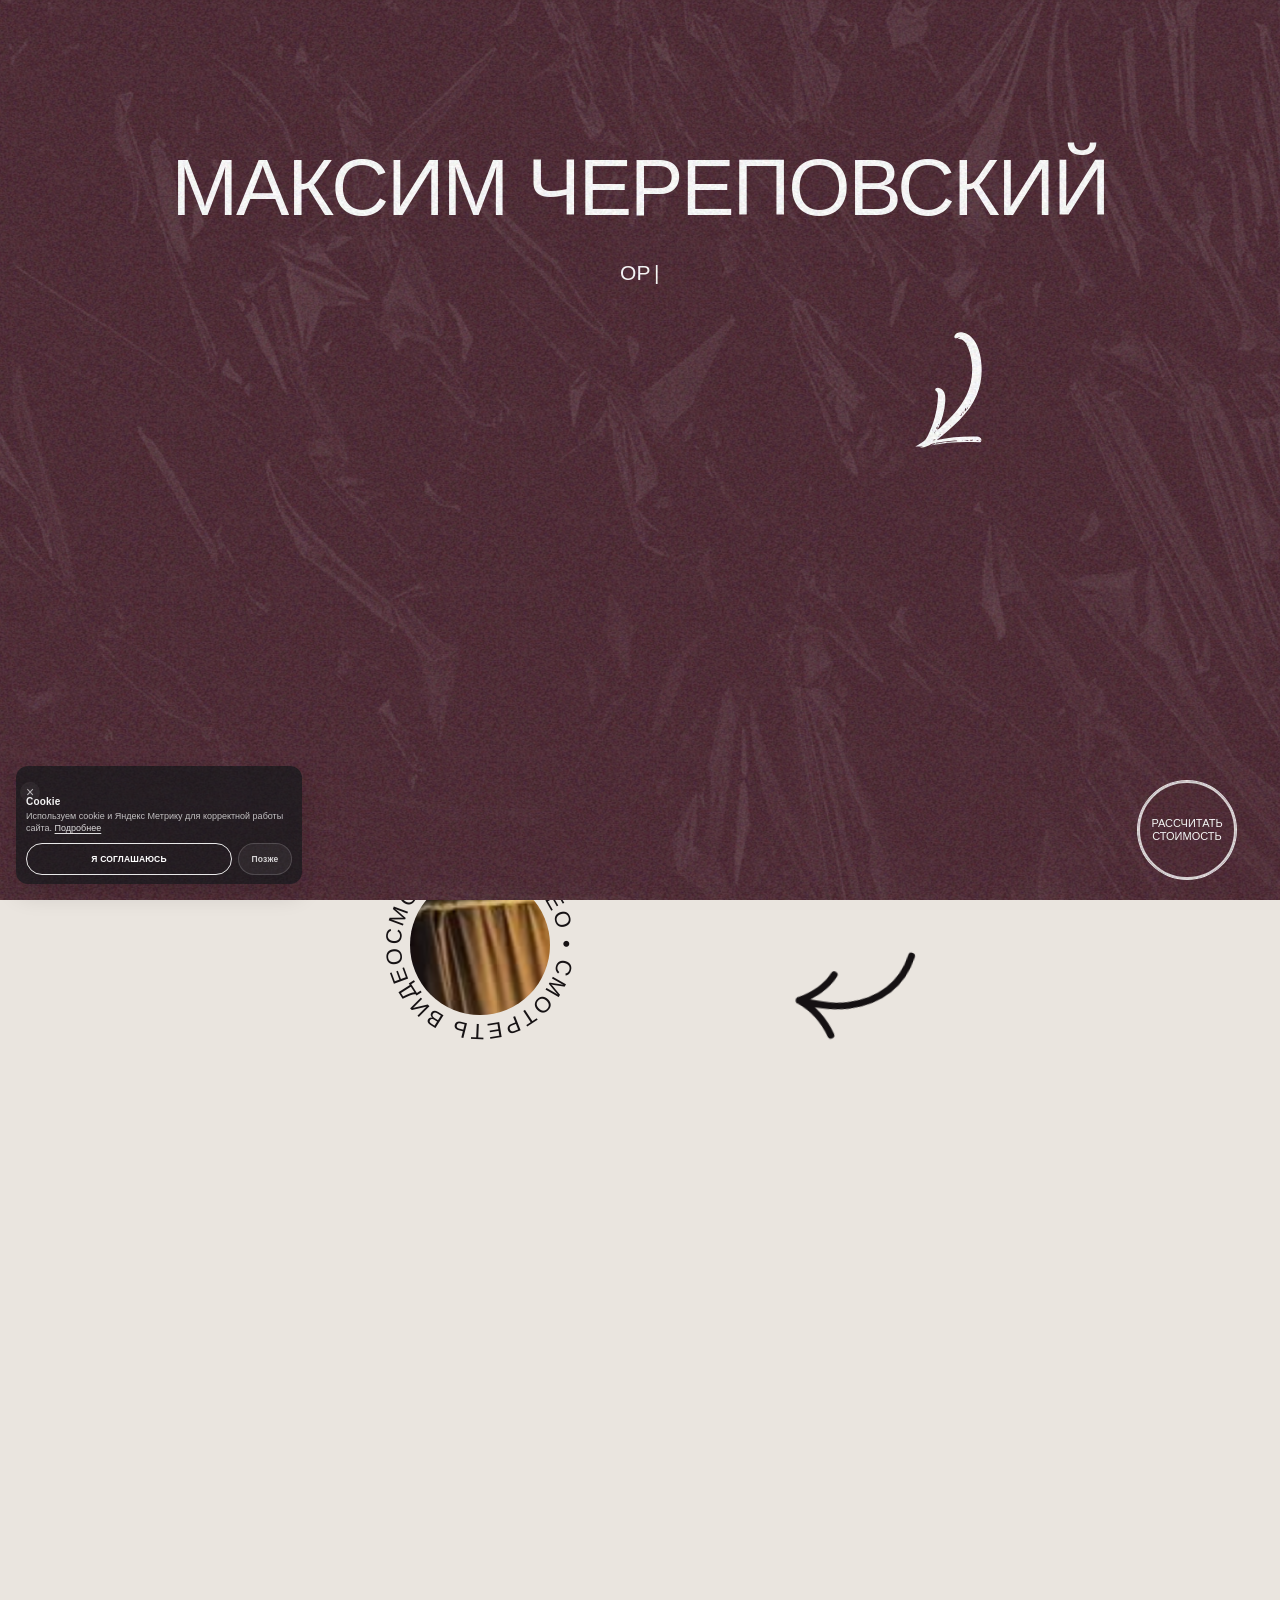
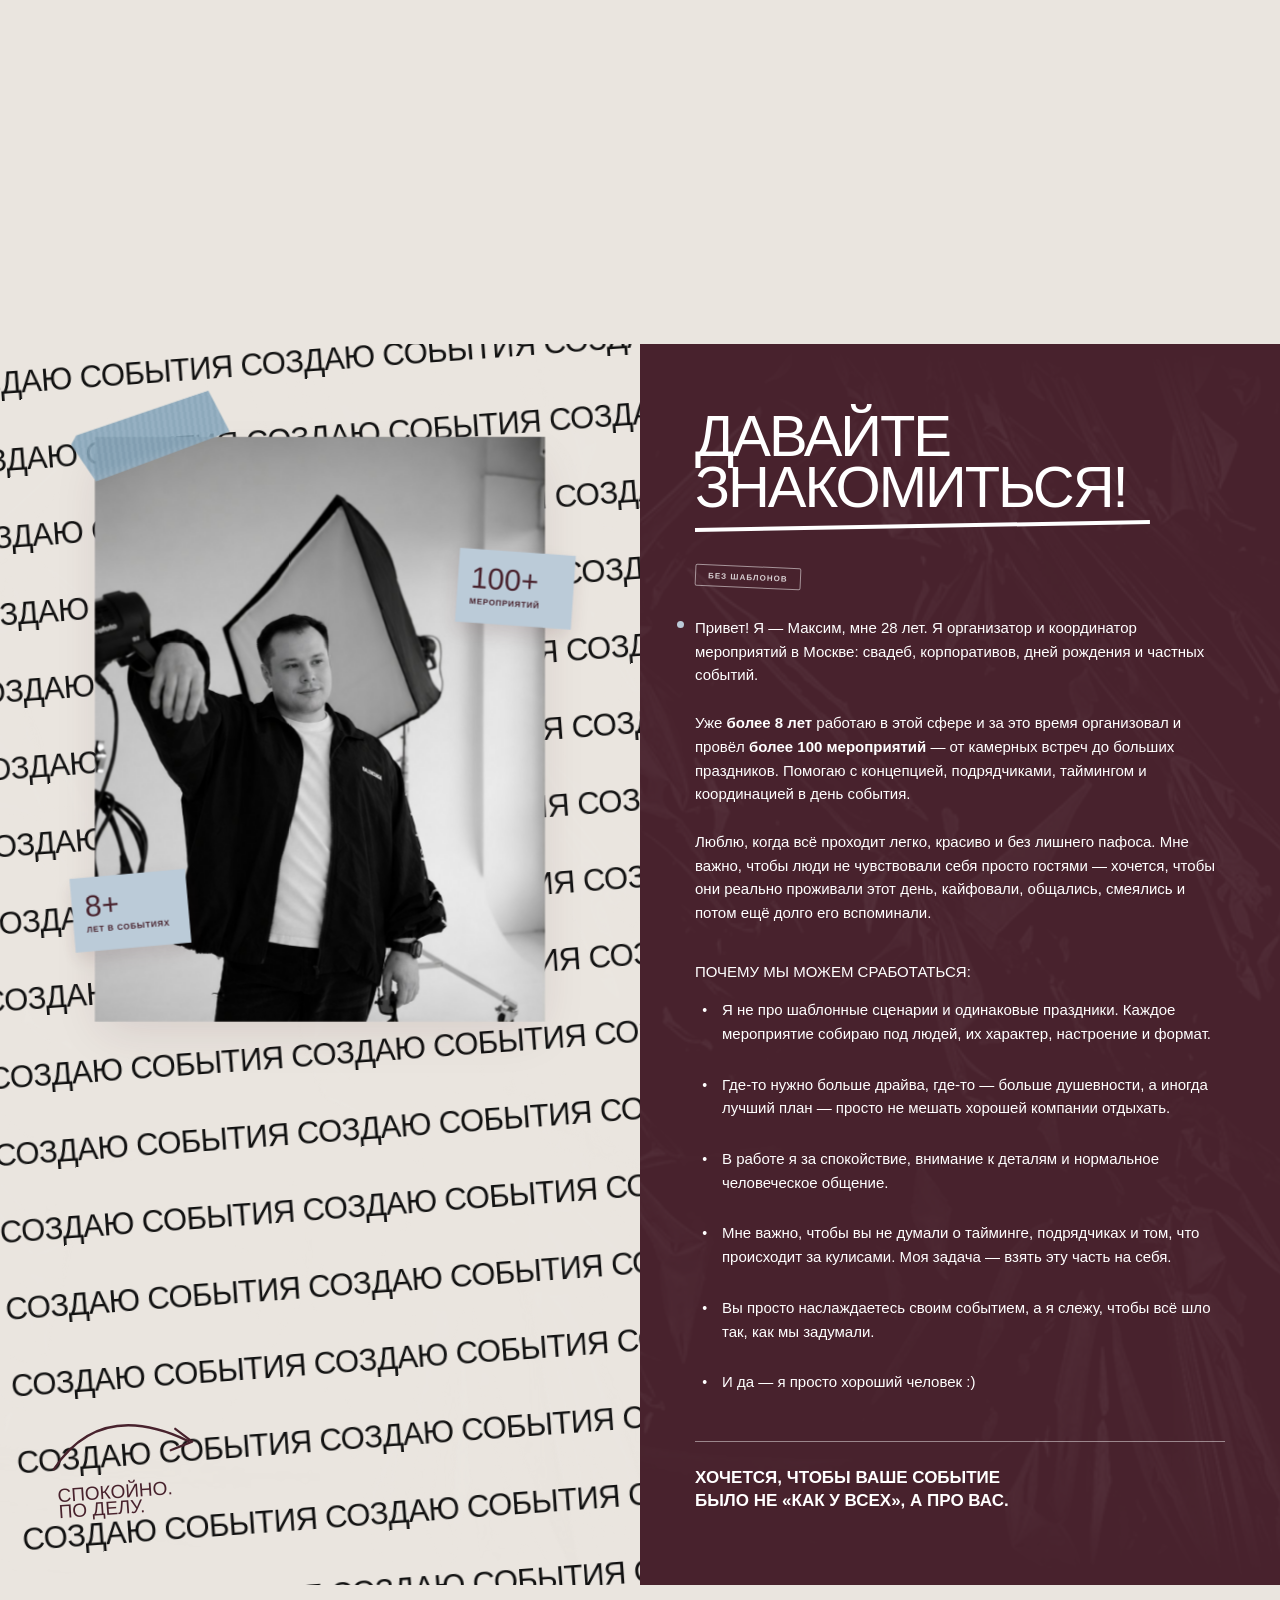
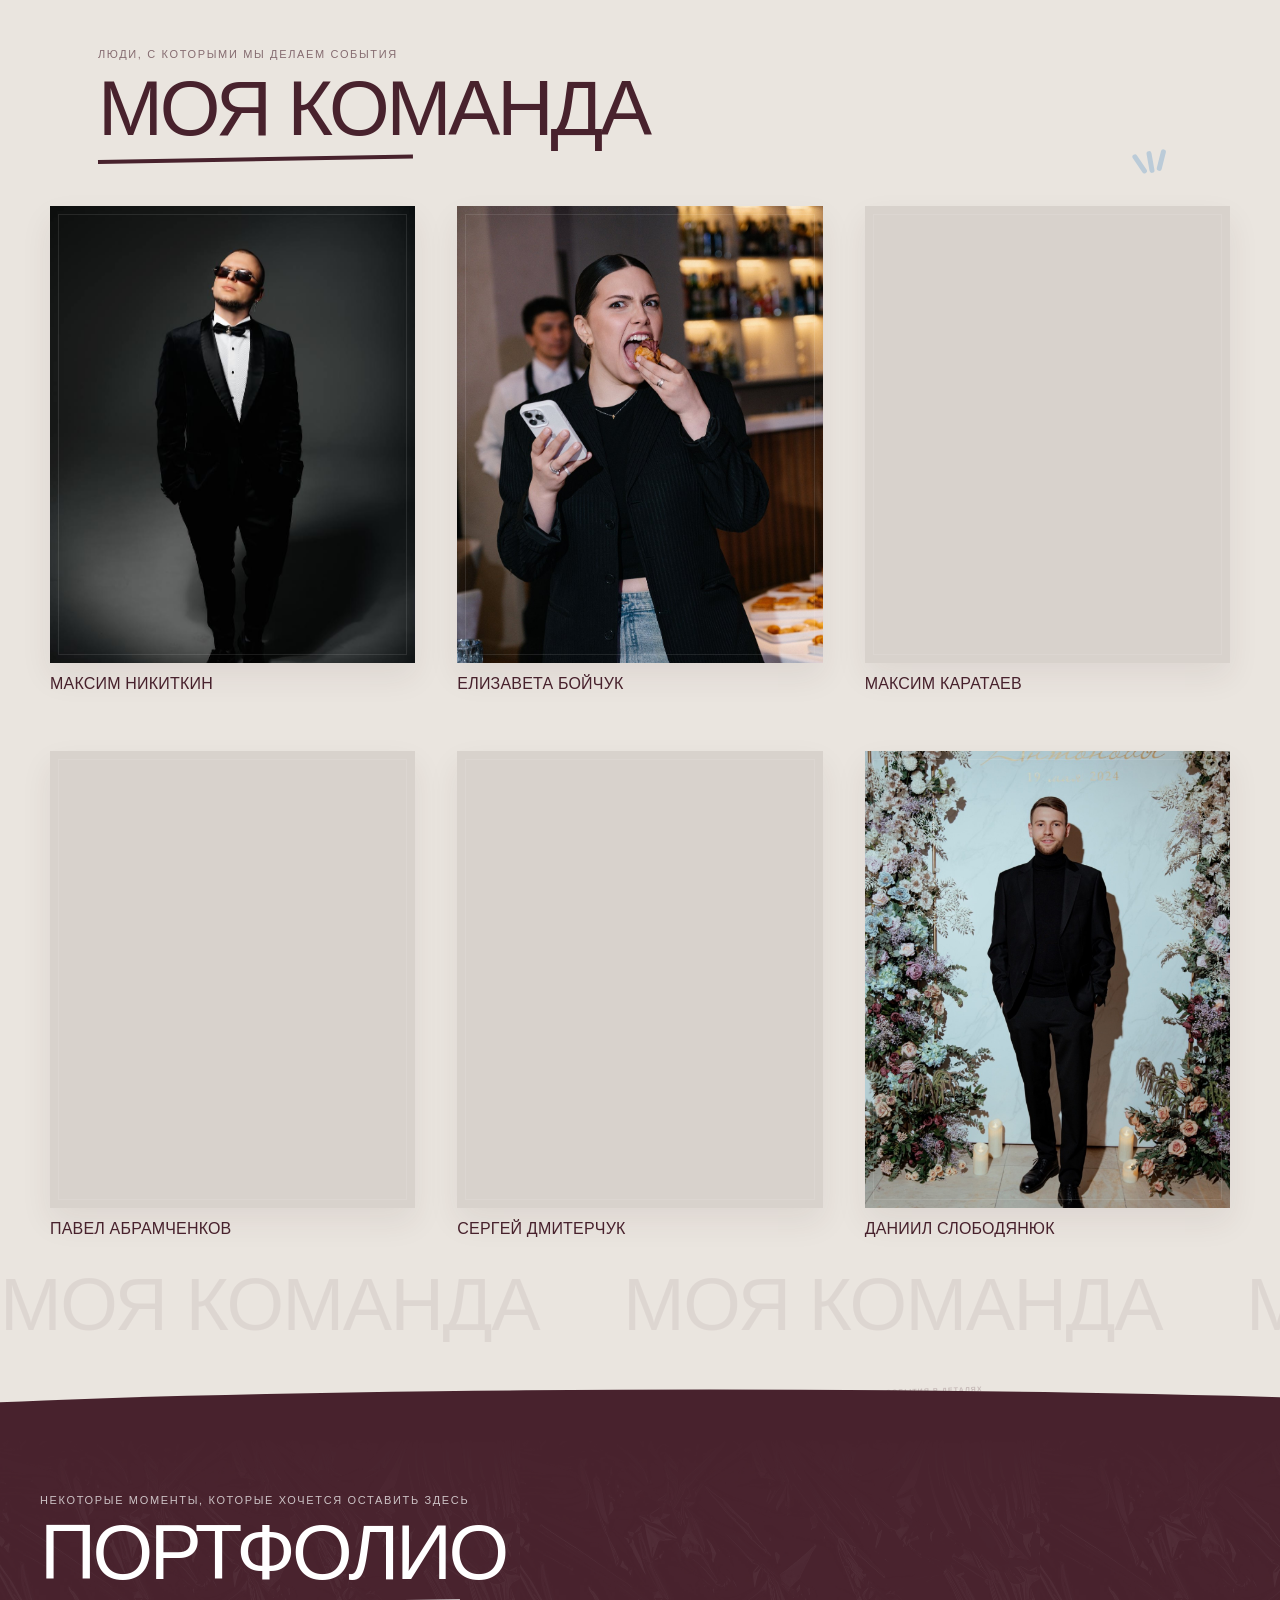
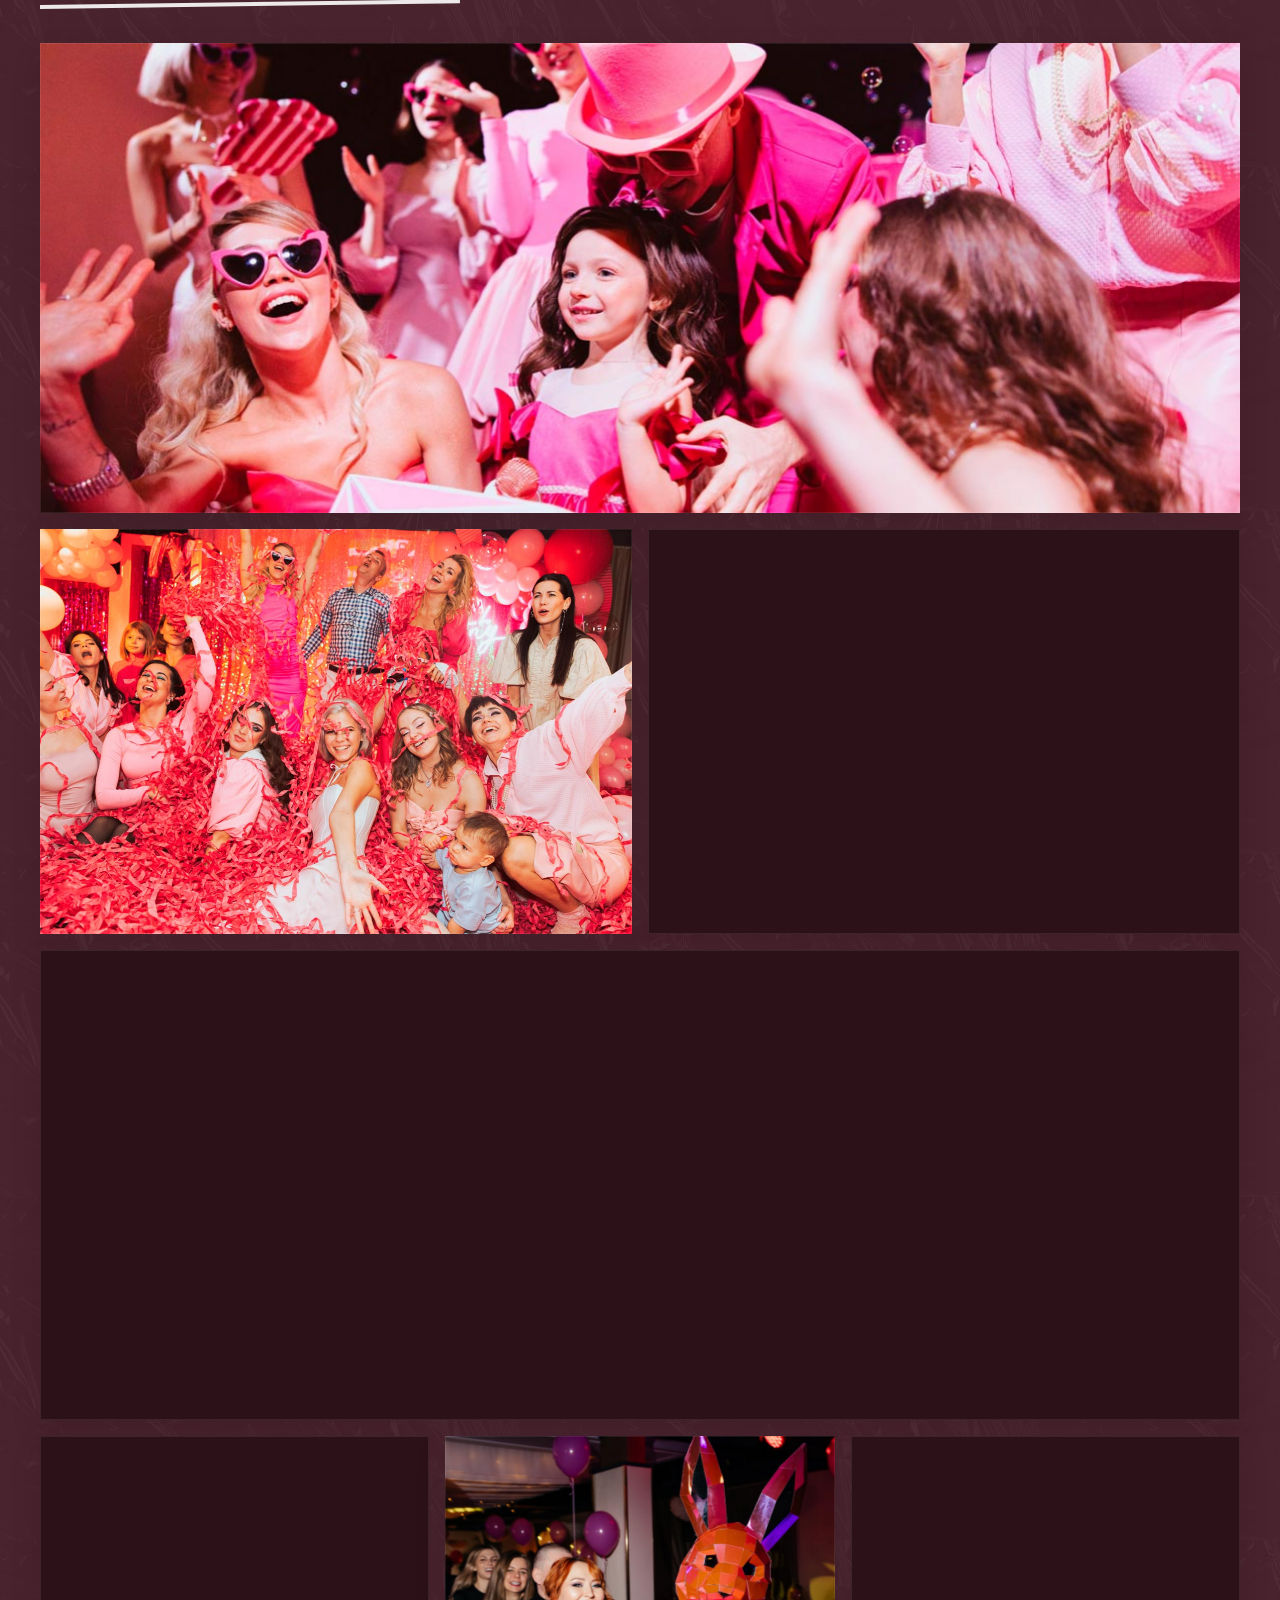
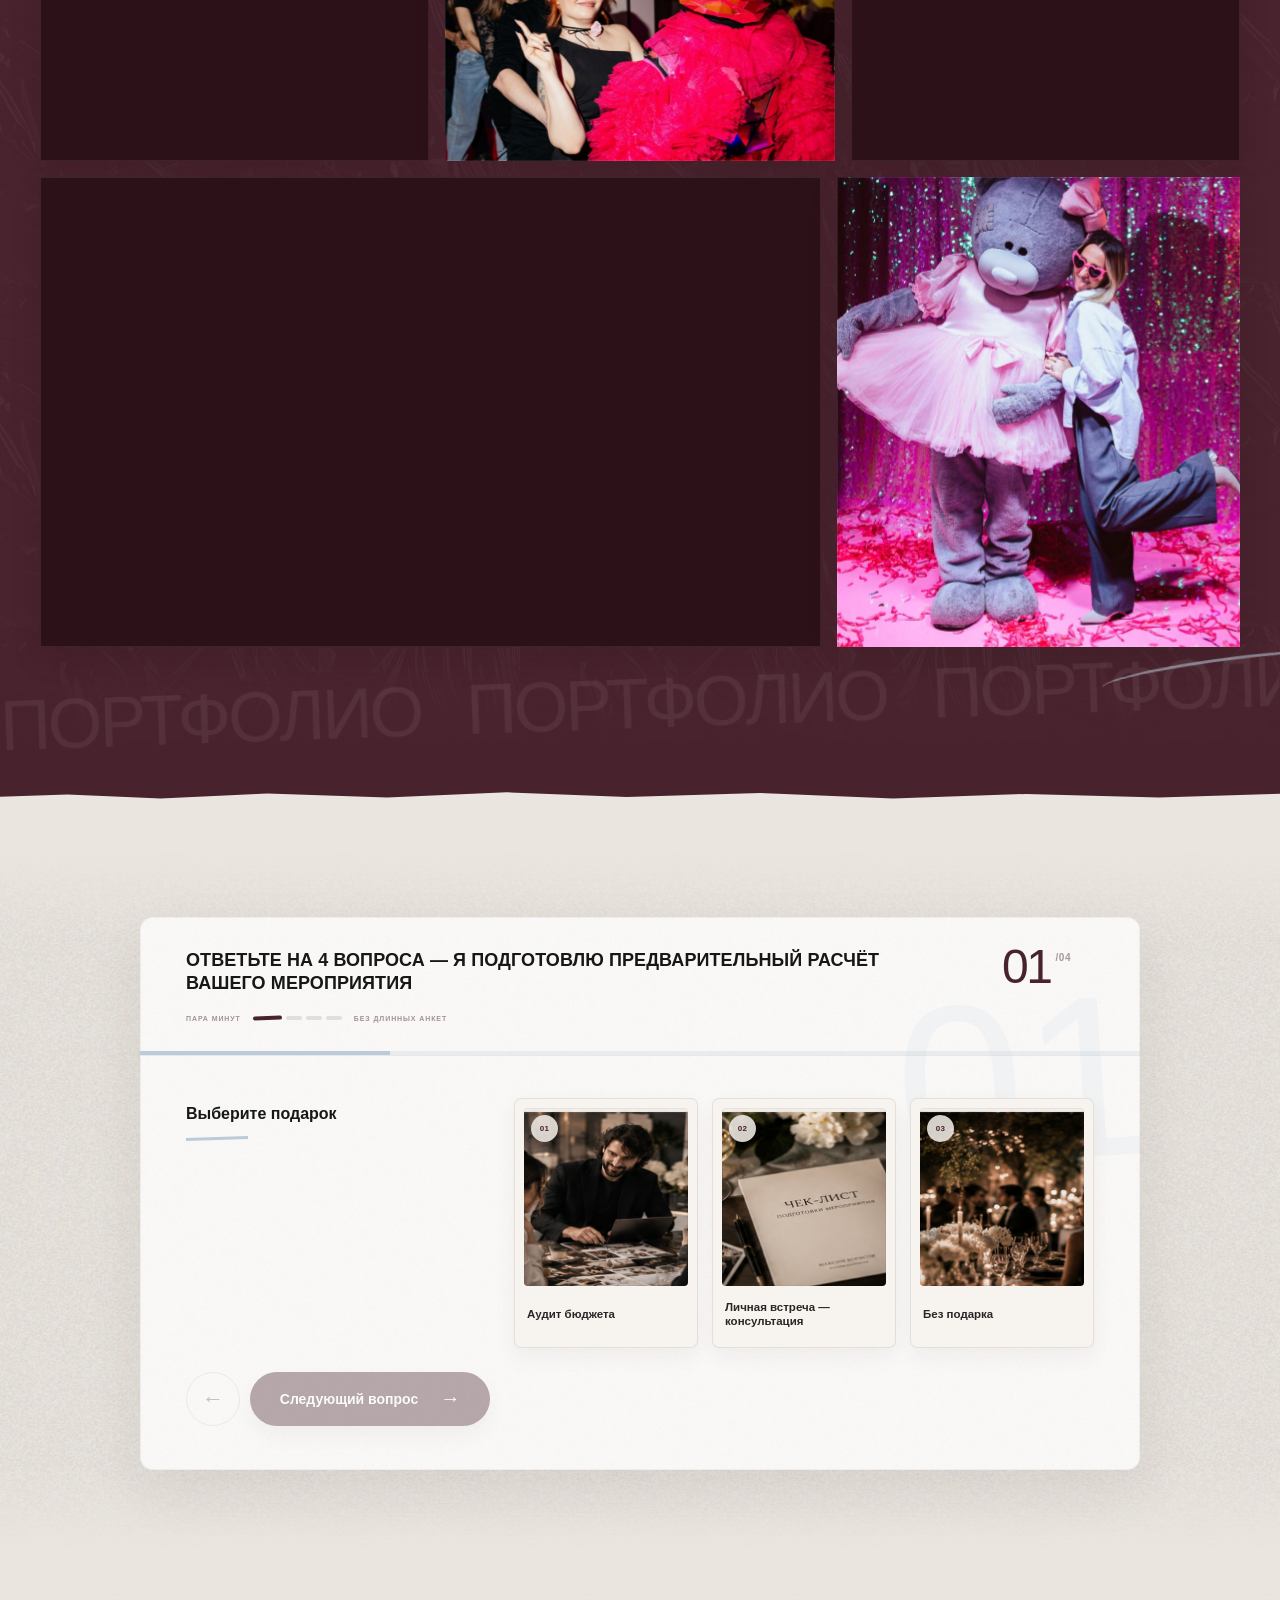
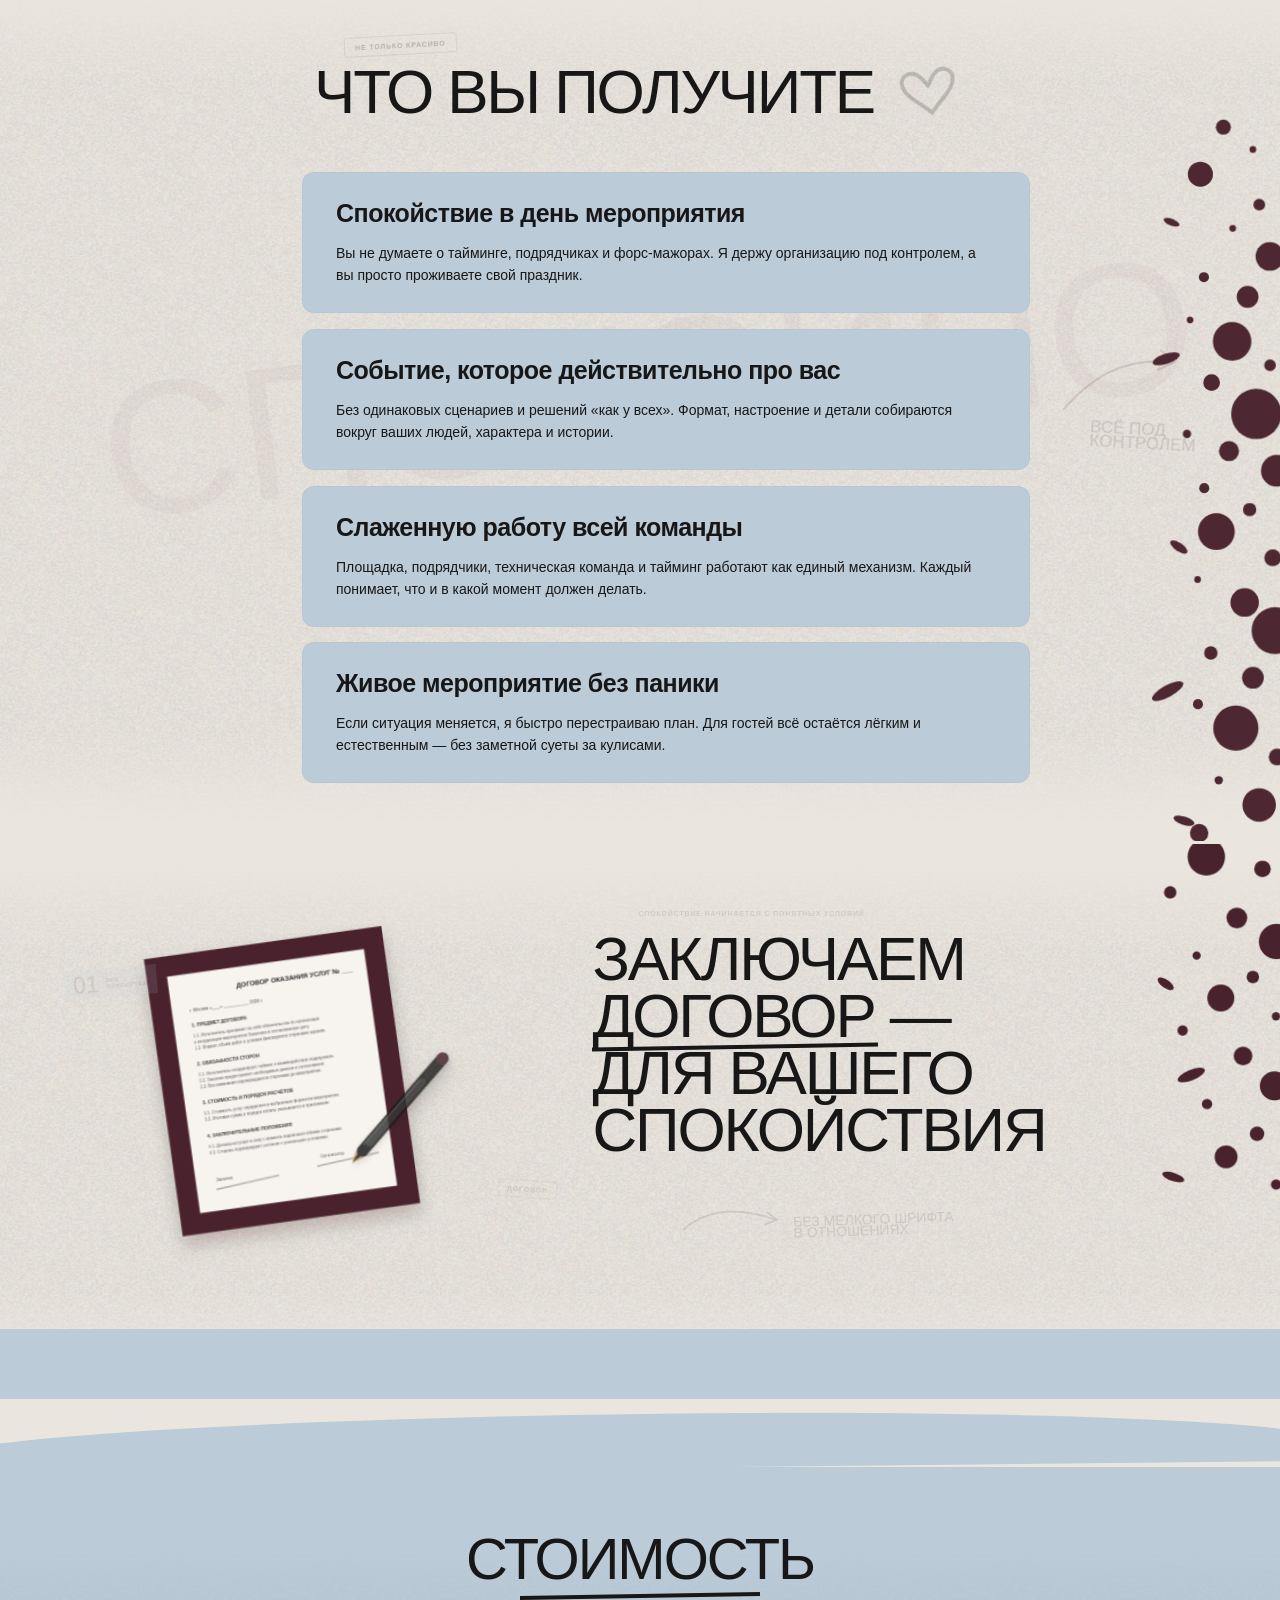
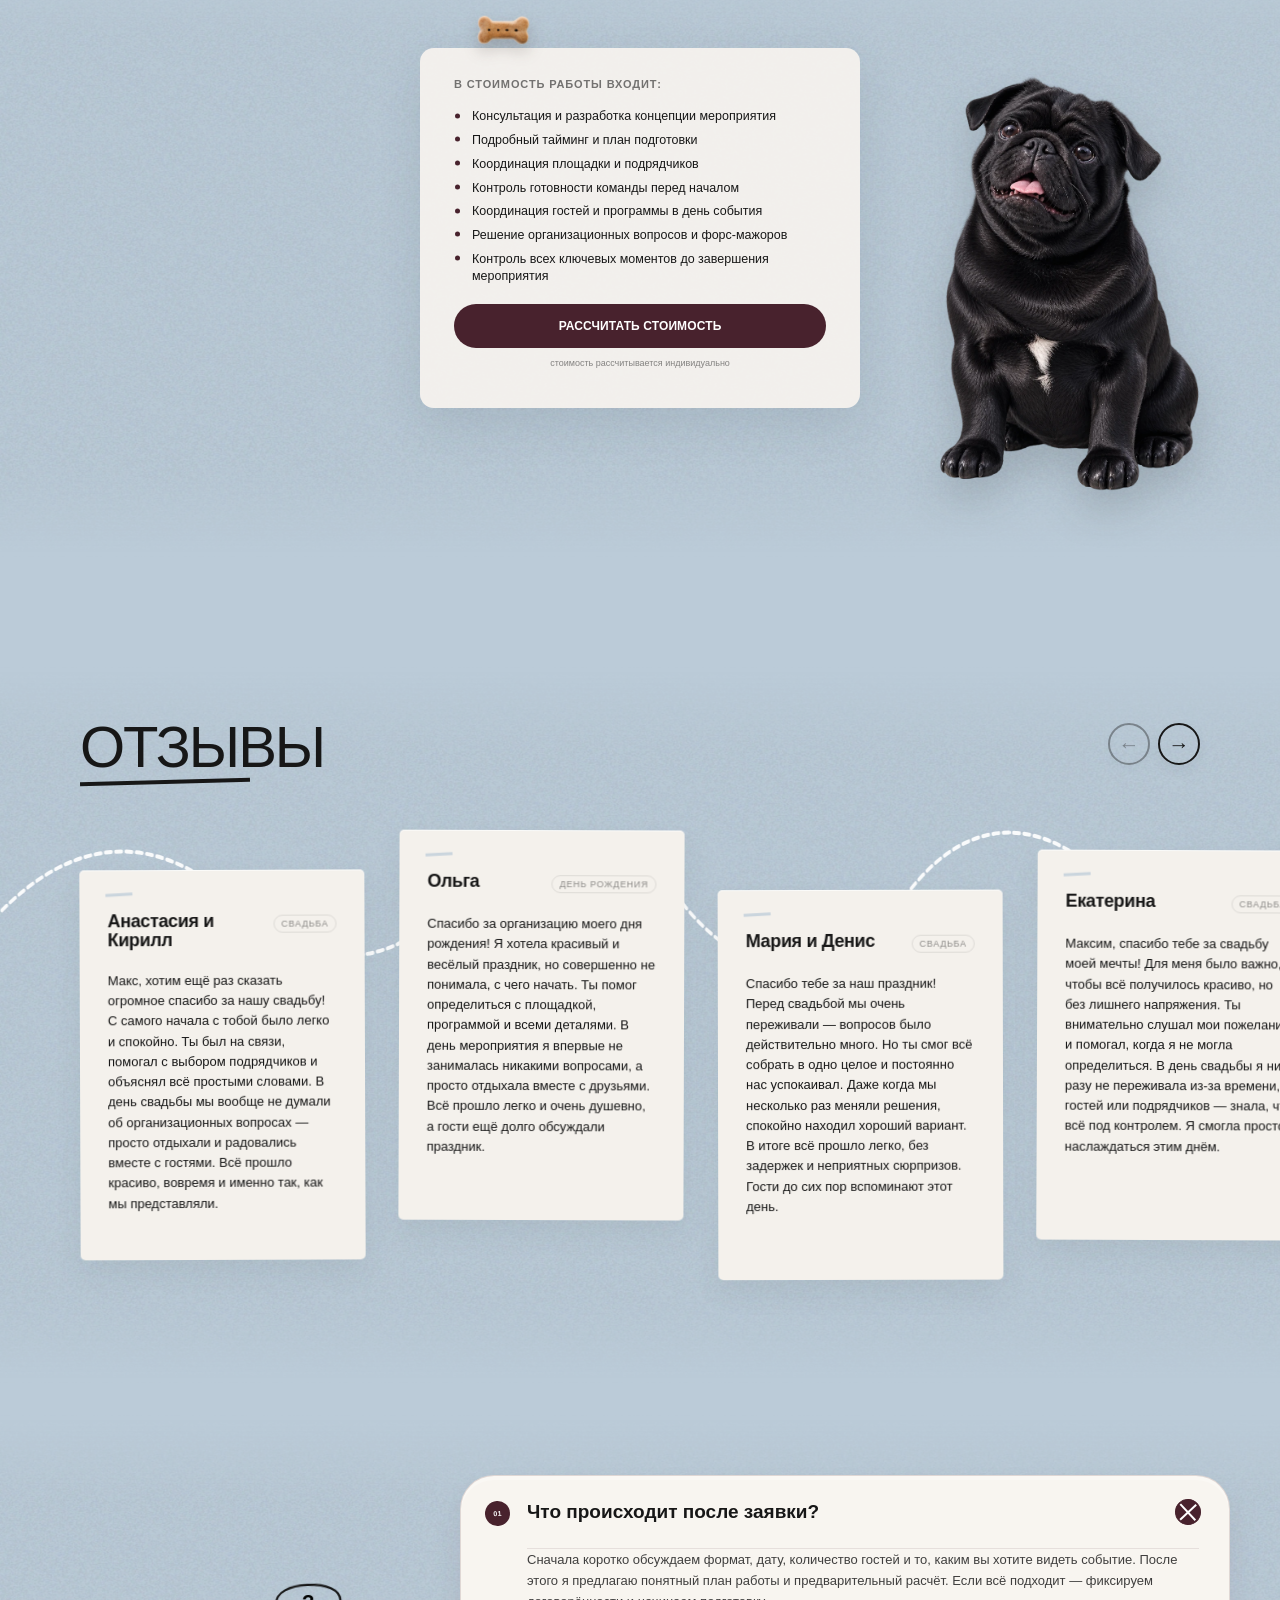
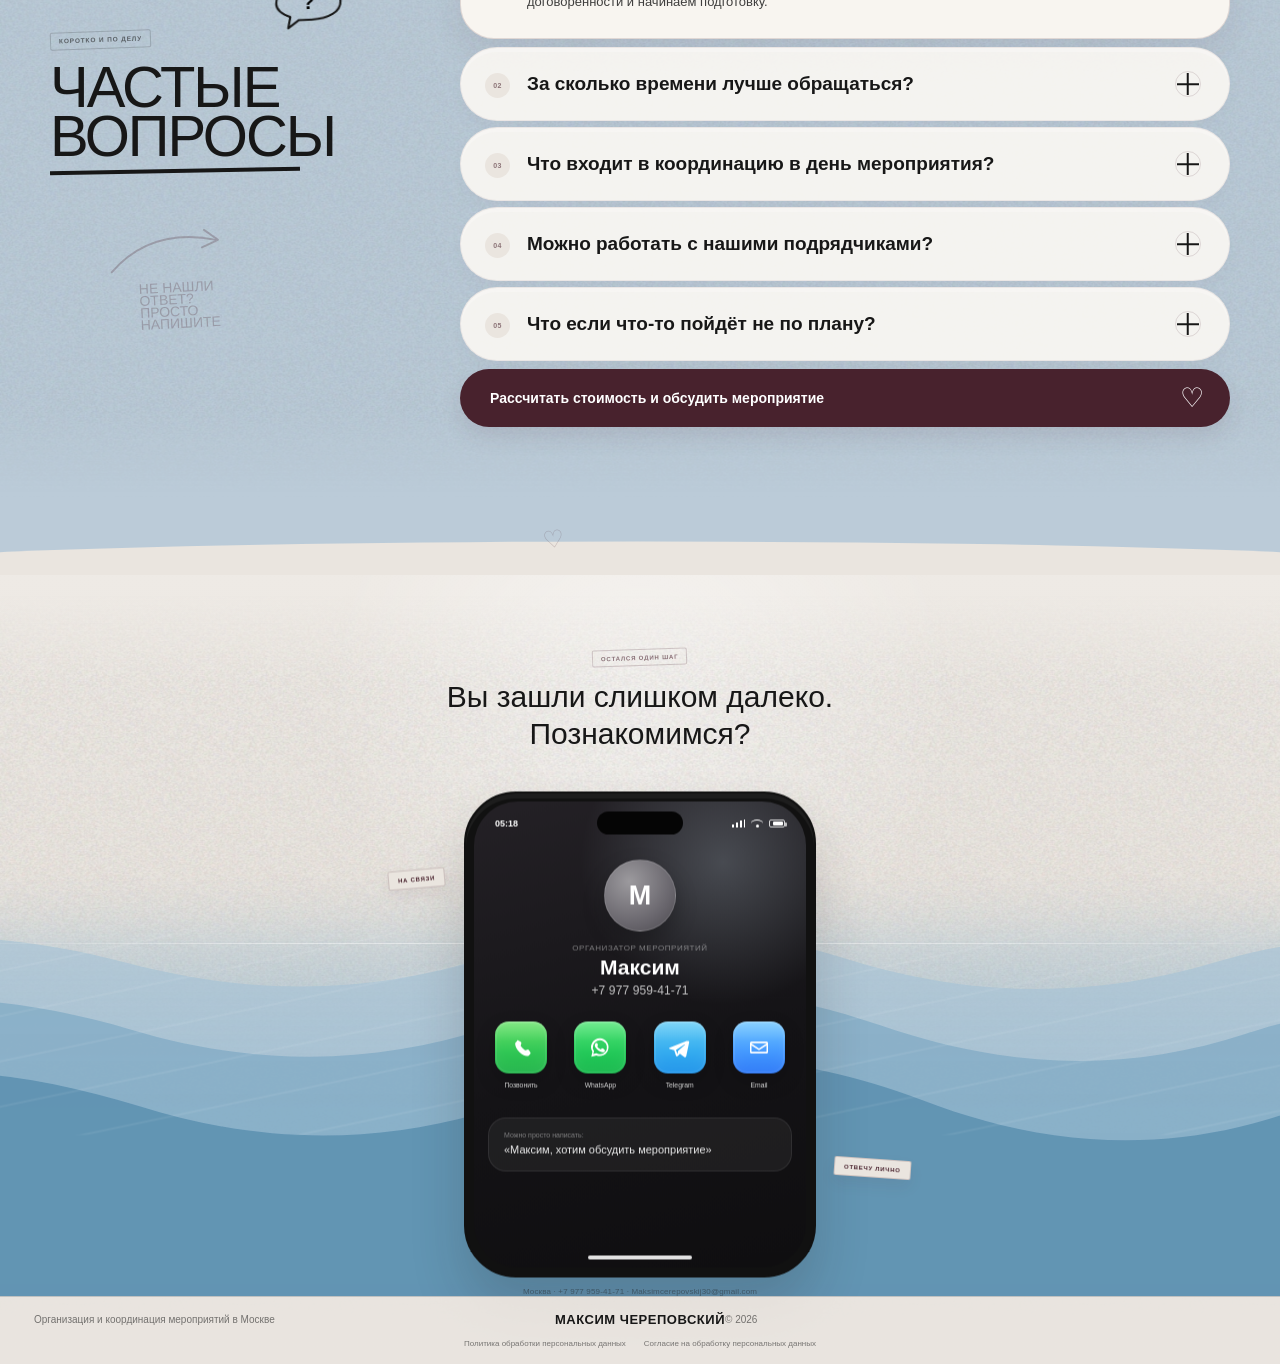
==== commit 21ed8b75: "site" ====
--- a/index.html
+++ b/index.html
@@ -1342,6 +1342,6 @@
     <i></i>
   </a>
 
-  <script src="script.js?v=76"></script>
+  <script src="script.js?v=77"></script>
 </body>
 </html>
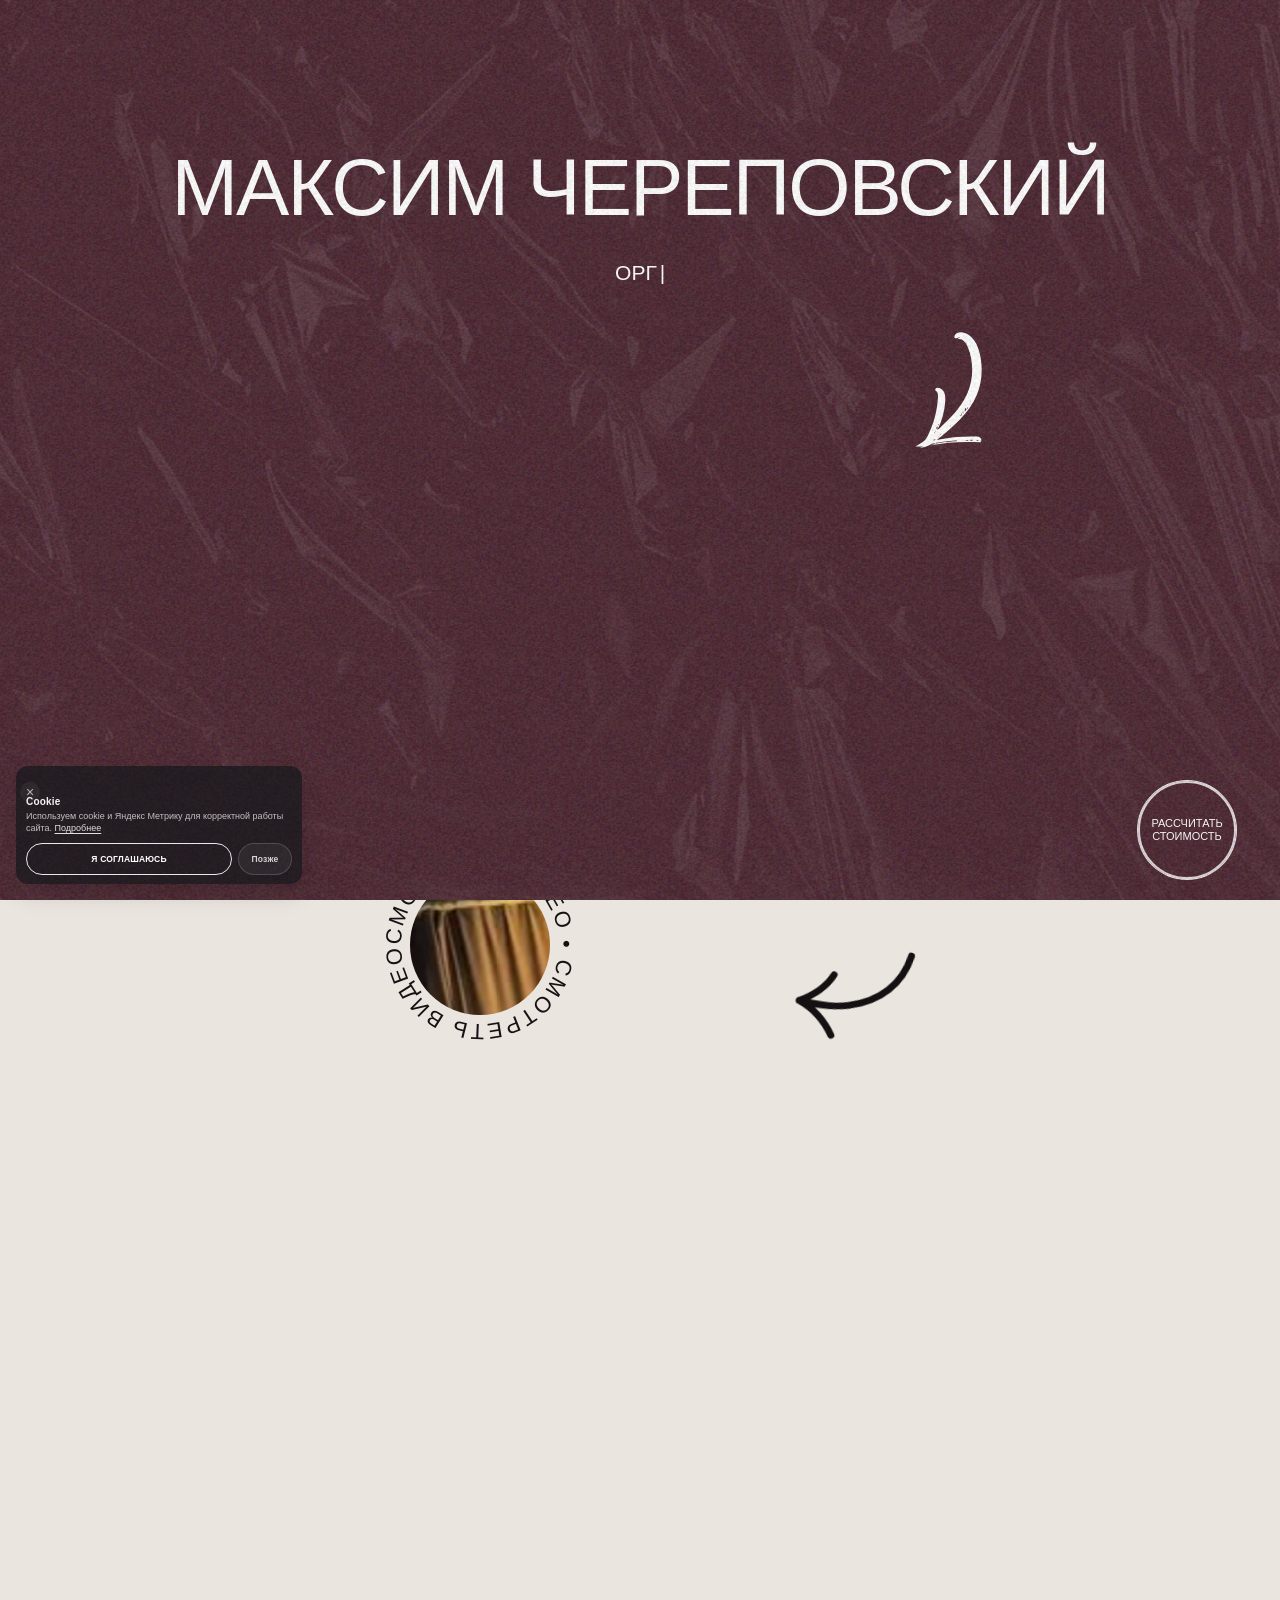
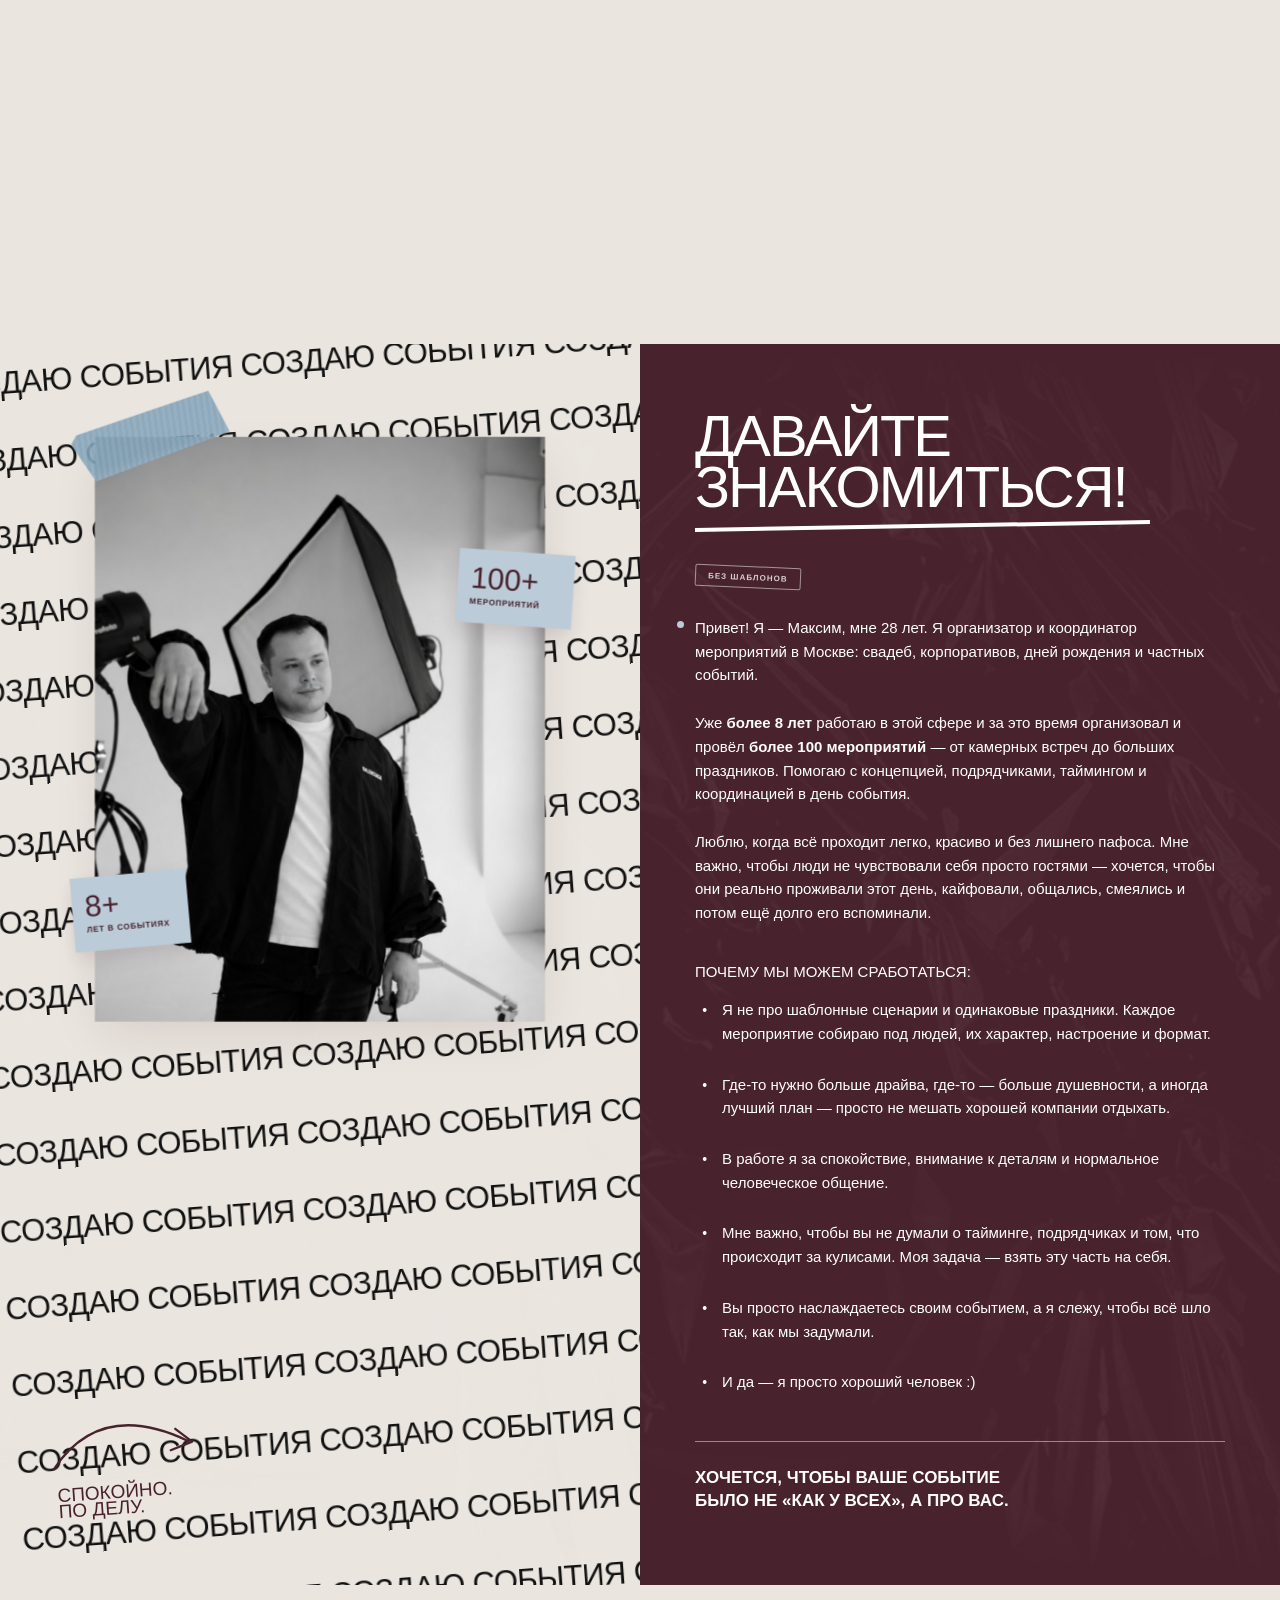
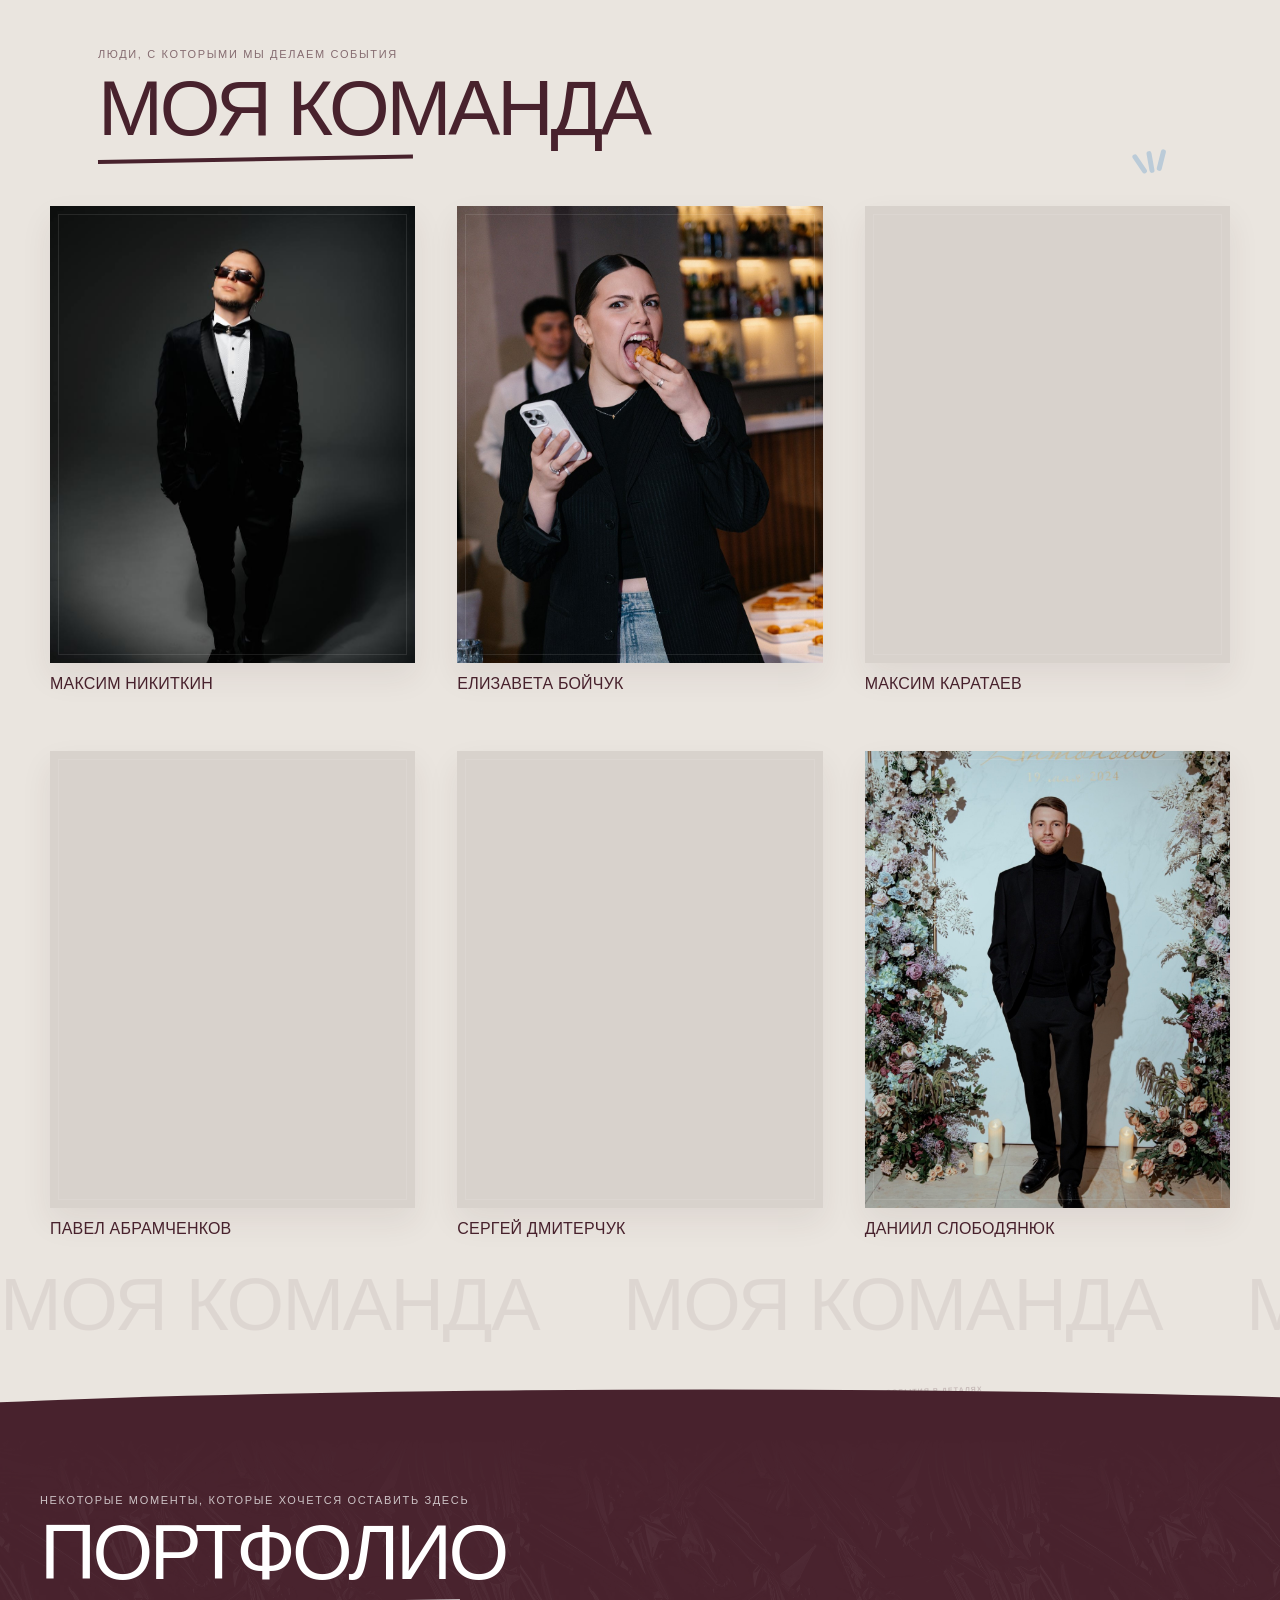
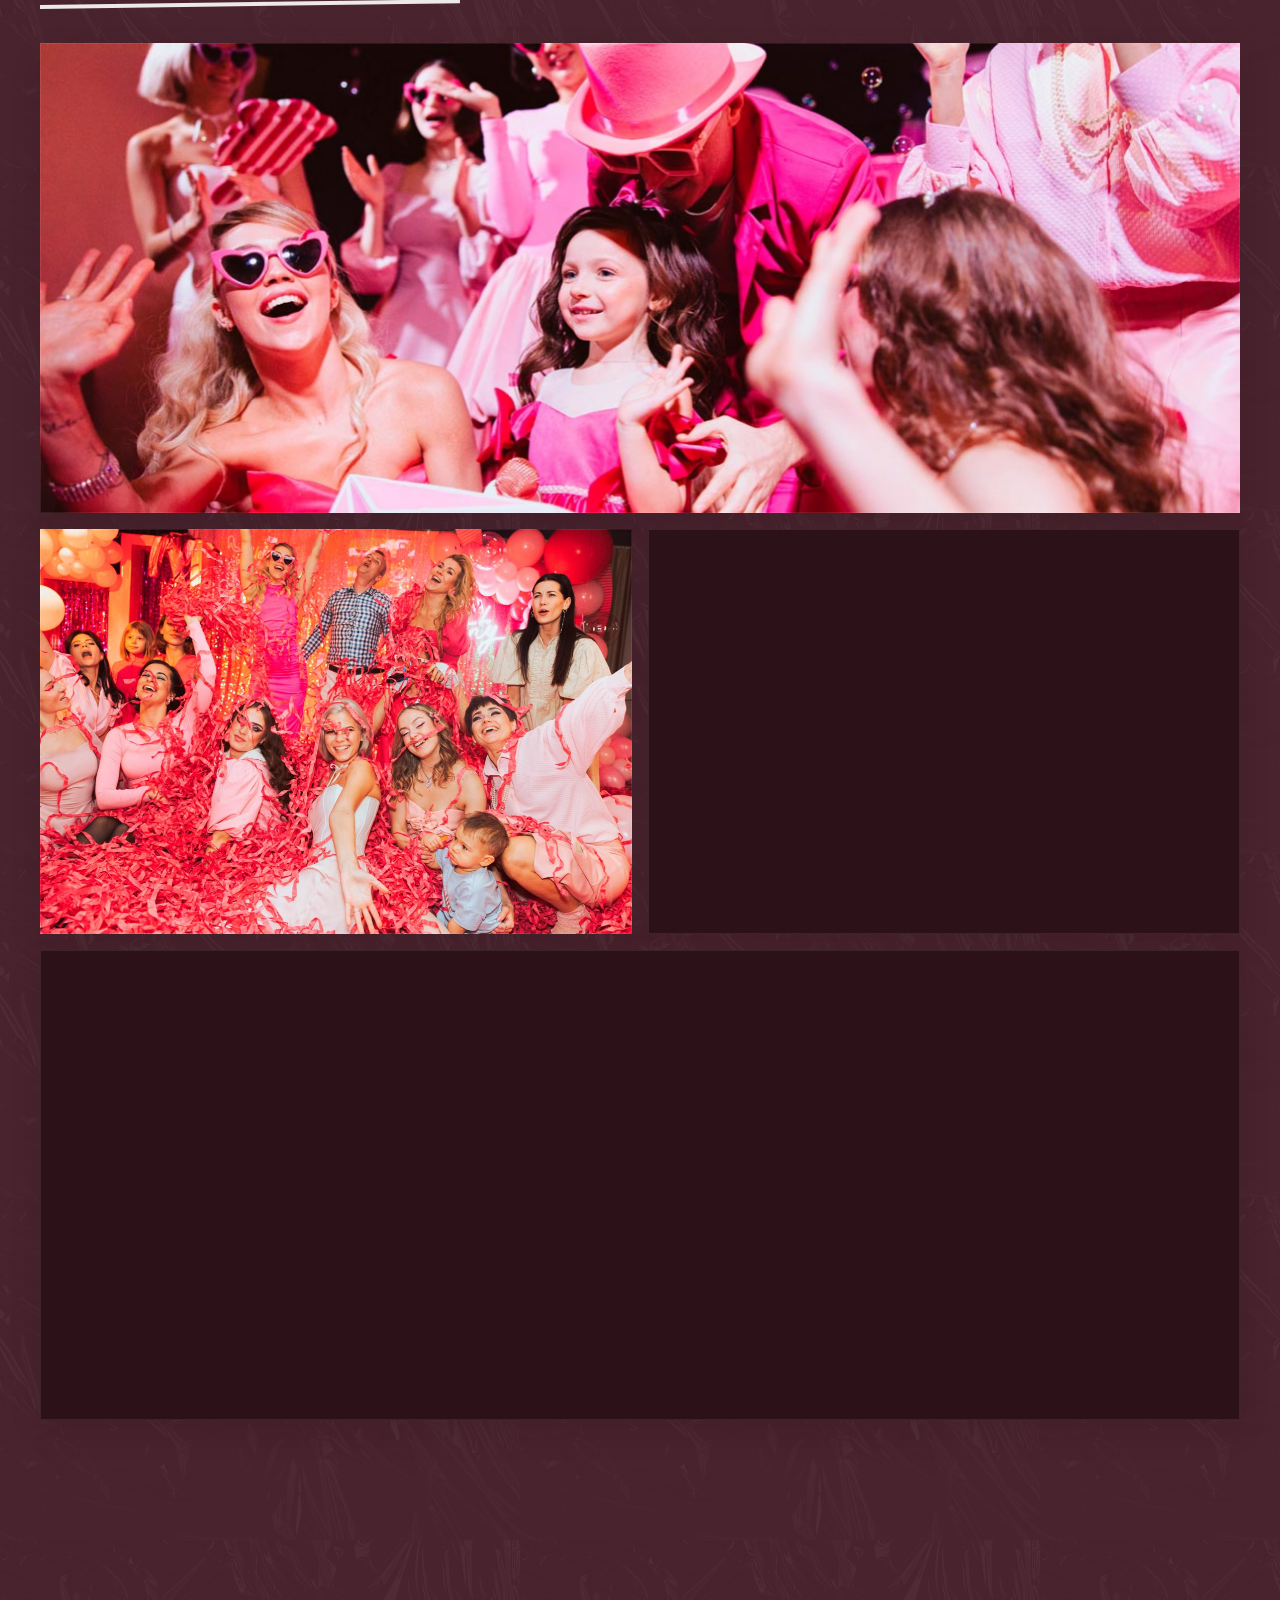
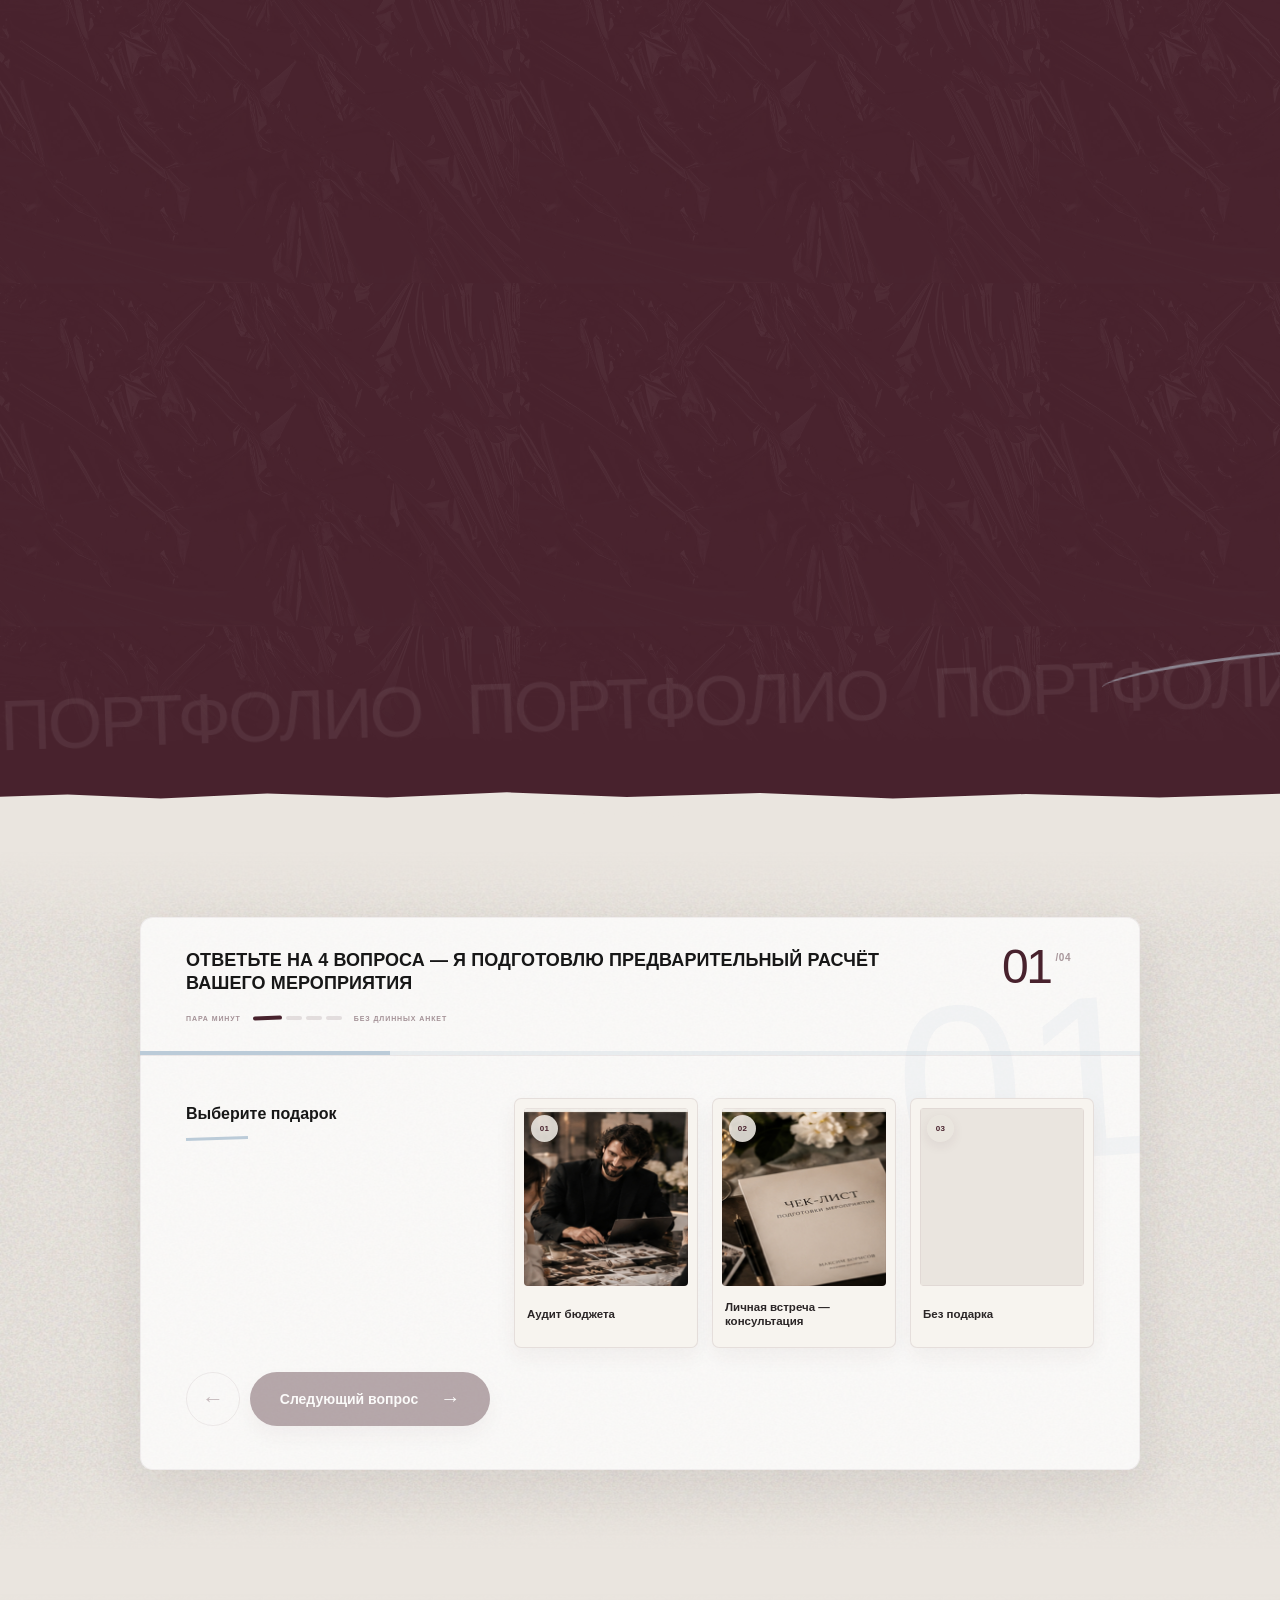
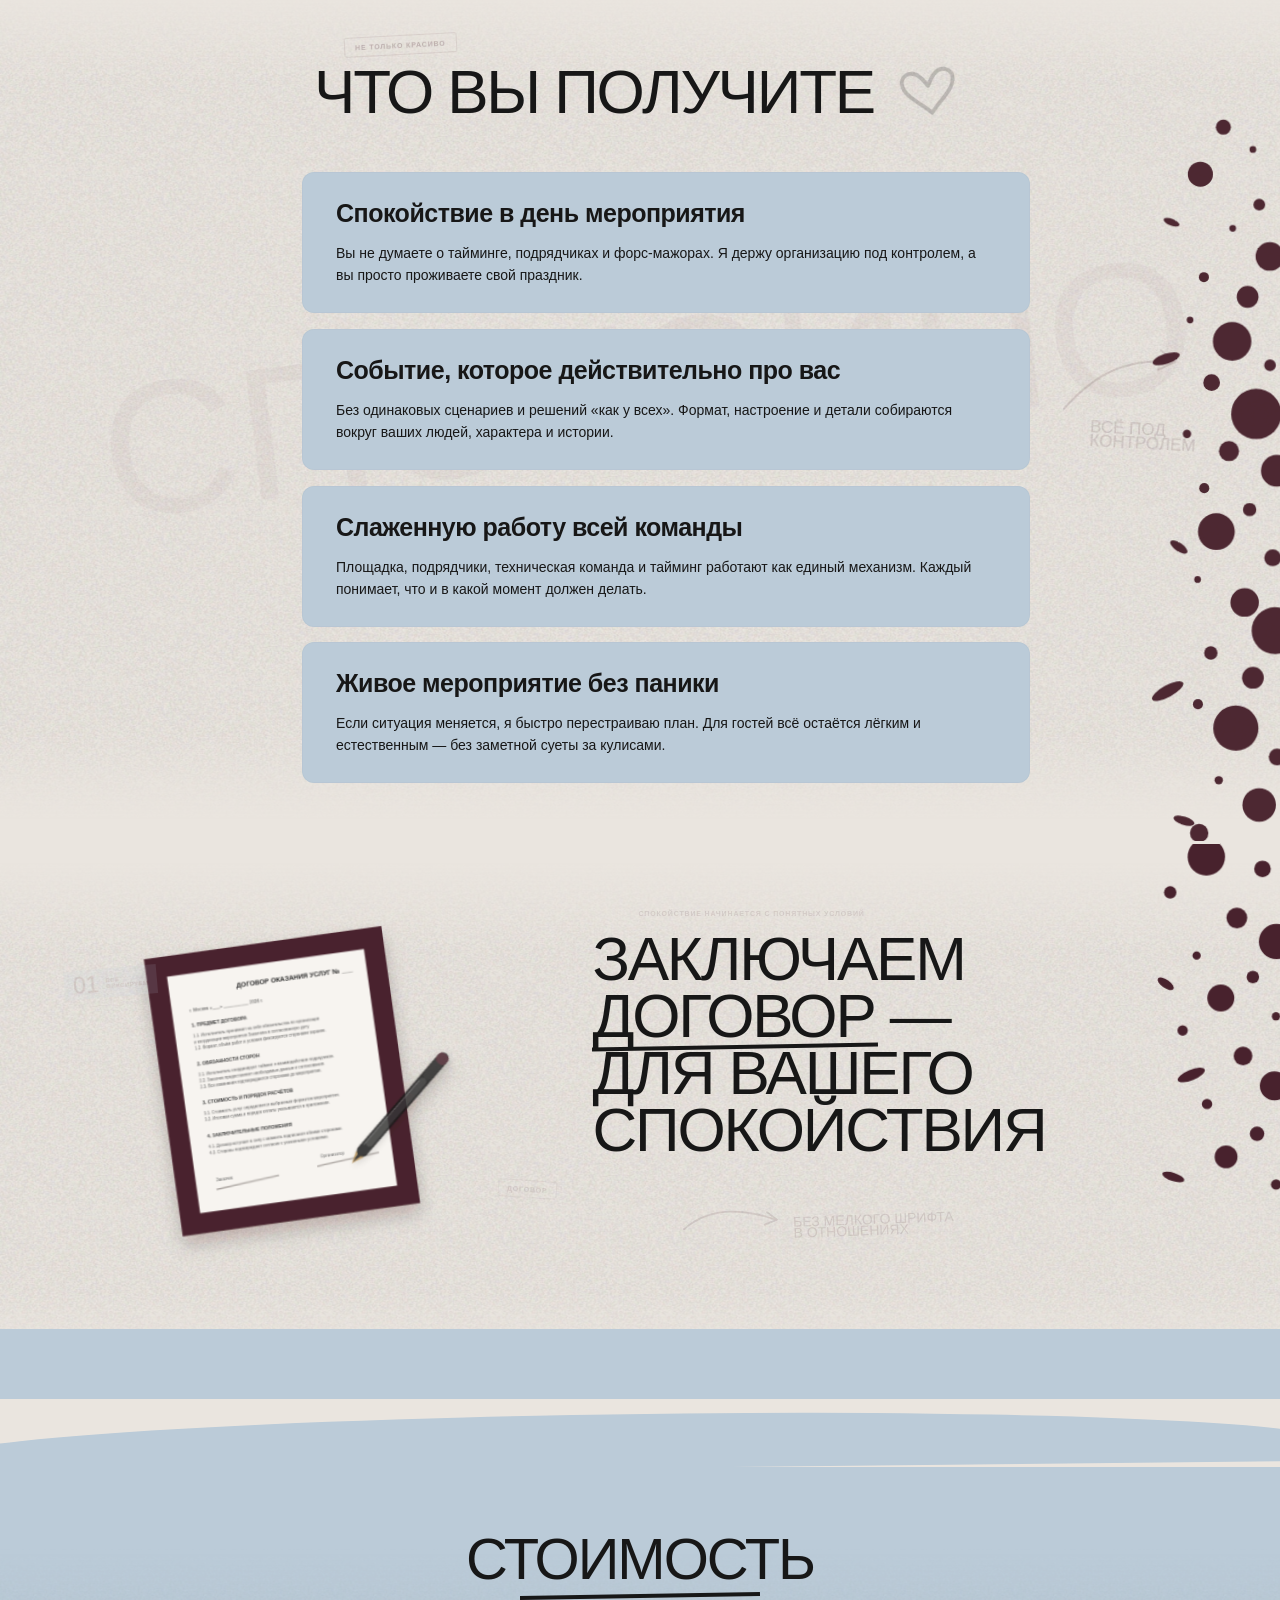
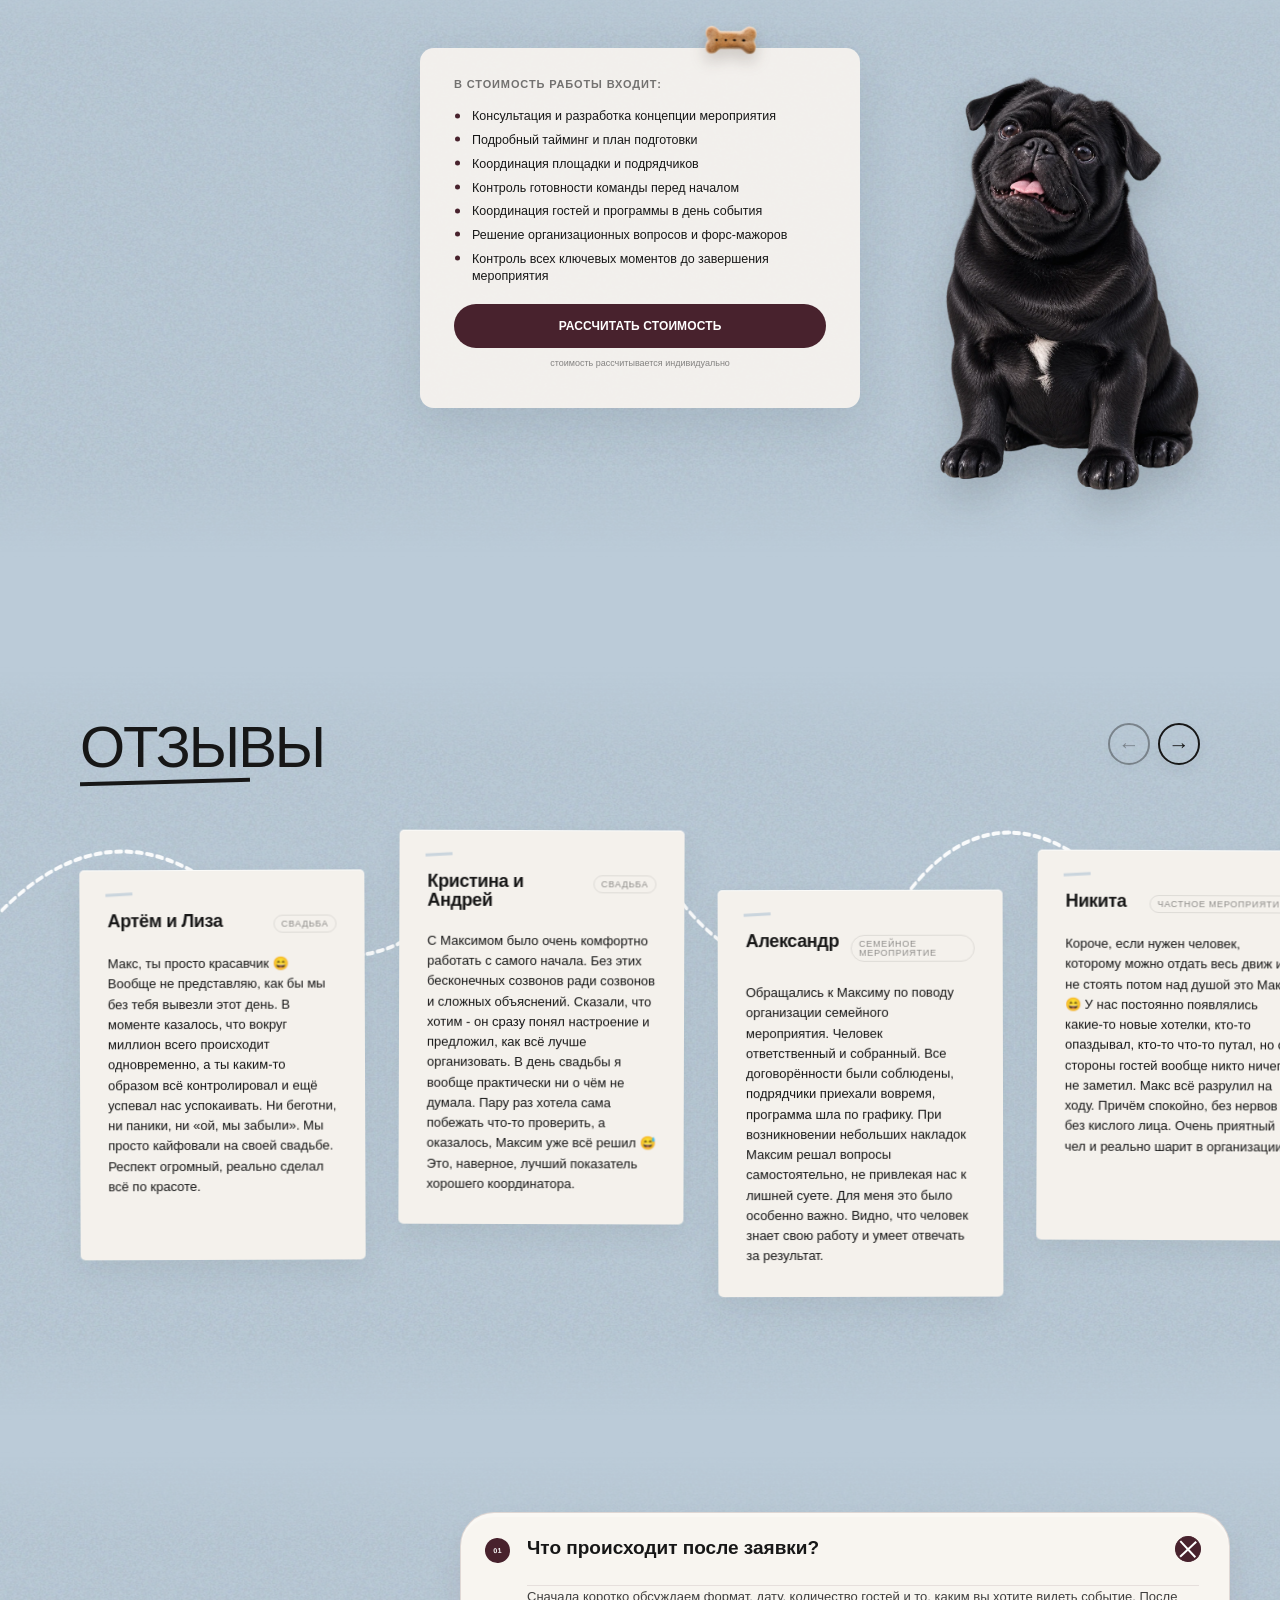
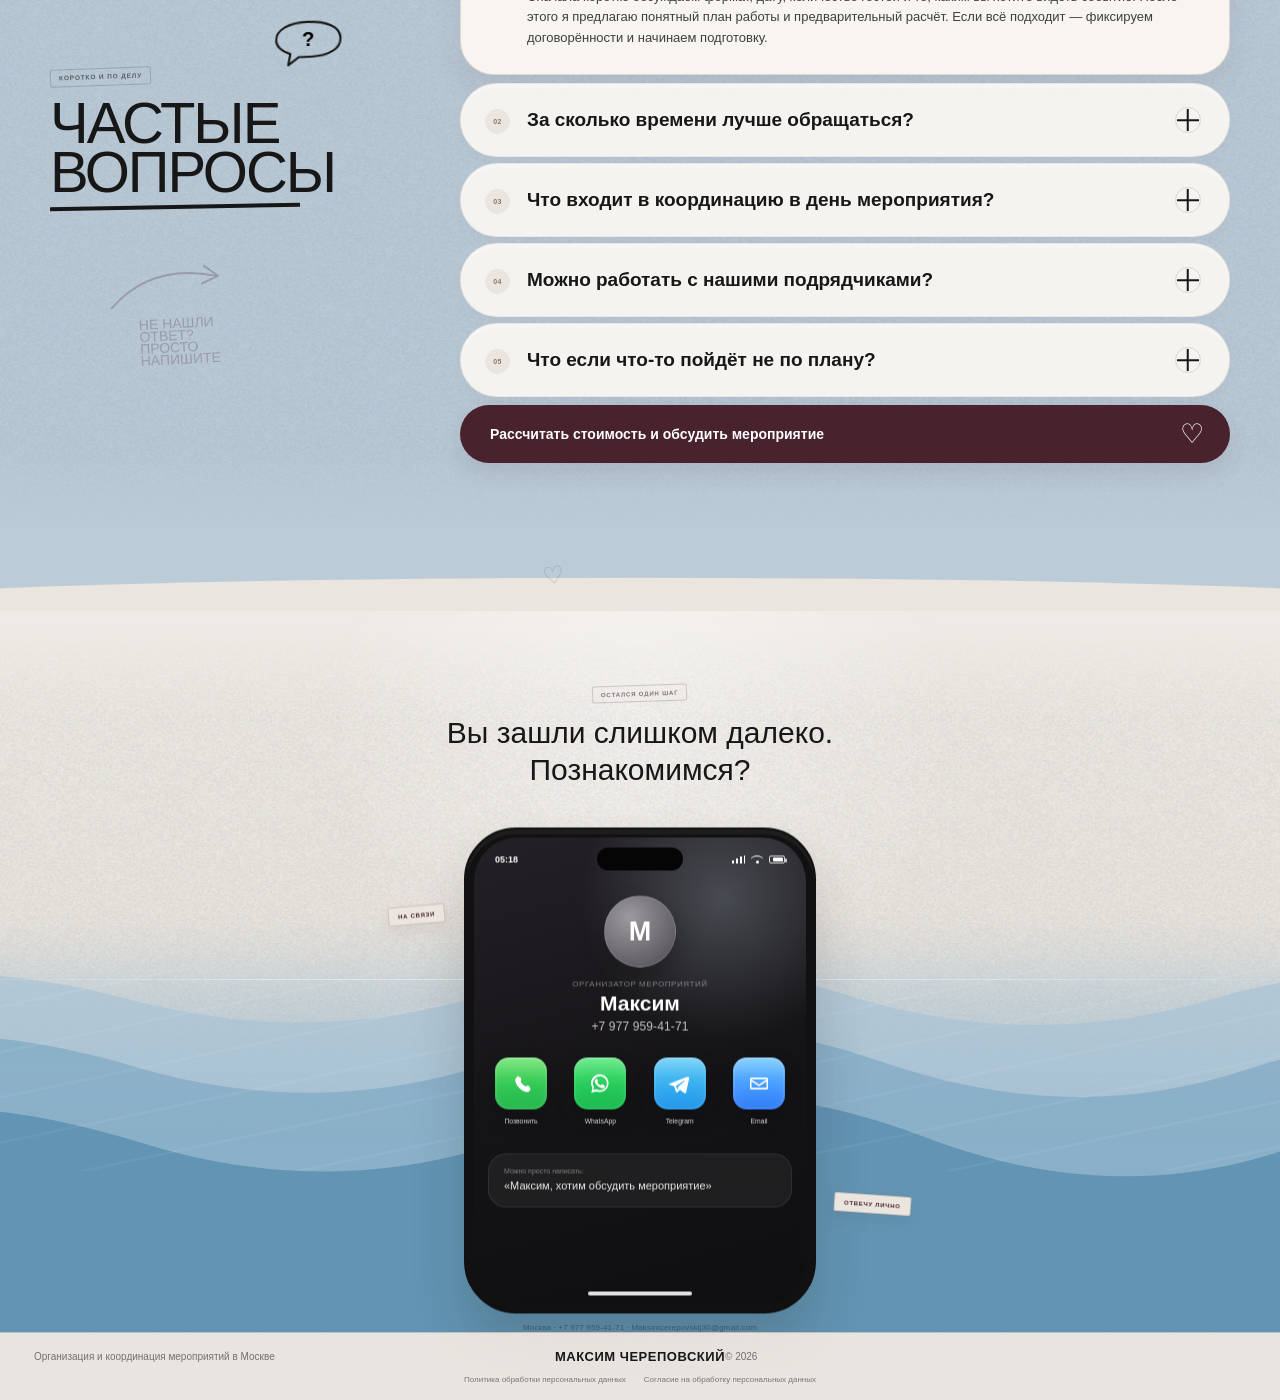
==== commit bc2f019a: "site" ====
--- a/index.html
+++ b/index.html
@@ -1043,75 +1043,87 @@
     <div class="reviews-viewport" id="reviewsViewport">
       <div class="reviews-track" id="reviewsTrack">
 
+        
         <article class="review-slide review-slide-1">
           <div class="review-slide-inner">
             <div class="review-slide-meta">
-              <span class="review-slide-name">Анастасия и Кирилл</span>
+              <span class="review-slide-name">Артём и Лиза</span>
               <span class="review-slide-type">свадьба</span>
             </div>
-            <p>Макс, хотим ещё раз сказать огромное спасибо за нашу свадьбу! С самого начала с тобой было легко и спокойно. Ты был на связи, помогал с выбором подрядчиков и объяснял всё простыми словами. В день свадьбы мы вообще не думали об организационных вопросах — просто отдыхали и радовались вместе с гостями. Всё прошло красиво, вовремя и именно так, как мы представляли.</p>
+            <p>Макс, ты просто красавчик 😄 Вообще не представляю, как бы мы без тебя вывезли этот день. В моменте казалось, что вокруг миллион всего происходит одновременно, а ты каким-то образом всё контролировал и ещё успевал нас успокаивать. Ни беготни, ни паники, ни «ой, мы забыли». Мы просто кайфовали на своей свадьбе. Респект огромный, реально сделал всё по красоте.</p>
           </div>
         </article>
 
         <article class="review-slide review-slide-2">
           <div class="review-slide-inner">
             <div class="review-slide-meta">
-              <span class="review-slide-name">Ольга</span>
-              <span class="review-slide-type">день рождения</span>
-            </div>
-            <p>Спасибо за организацию моего дня рождения! Я хотела красивый и весёлый праздник, но совершенно не понимала, с чего начать. Ты помог определиться с площадкой, программой и всеми деталями. В день мероприятия я впервые не занималась никакими вопросами, а просто отдыхала вместе с друзьями. Всё прошло легко и очень душевно, а гости ещё долго обсуждали праздник.</p>
+              <span class="review-slide-name">Кристина и Андрей</span>
+              <span class="review-slide-type">свадьба</span>
+            </div>
+            <p>С Максимом было очень комфортно работать с самого начала. Без этих бесконечных созвонов ради созвонов и сложных объяснений. Сказали, что хотим - он сразу понял настроение и предложил, как всё лучше организовать. В день свадьбы я вообще практически ни о чём не думала. Пару раз хотела сама побежать что-то проверить, а оказалось, Максим уже всё решил 😅 Это, наверное, лучший показатель хорошего координатора.</p>
           </div>
         </article>
 
         <article class="review-slide review-slide-3">
           <div class="review-slide-inner">
             <div class="review-slide-meta">
-              <span class="review-slide-name">Мария и Денис</span>
-              <span class="review-slide-type">свадьба</span>
-            </div>
-            <p>Спасибо тебе за наш праздник! Перед свадьбой мы очень переживали — вопросов было действительно много. Но ты смог всё собрать в одно целое и постоянно нас успокаивал. Даже когда мы несколько раз меняли решения, спокойно находил хороший вариант. В итоге всё прошло легко, без задержек и неприятных сюрпризов. Гости до сих пор вспоминают этот день.</p>
+              <span class="review-slide-name">Александр</span>
+              <span class="review-slide-type">семейное мероприятие</span>
+            </div>
+            <p>Обращались к Максиму по поводу организации семейного мероприятия. Человек ответственный и собранный. Все договорённости были соблюдены, подрядчики приехали вовремя, программа шла по графику. При возникновении небольших накладок Максим решал вопросы самостоятельно, не привлекая нас к лишней суете. Для меня это было особенно важно. Видно, что человек знает свою работу и умеет отвечать за результат.</p>
           </div>
         </article>
 
         <article class="review-slide review-slide-4">
           <div class="review-slide-inner">
             <div class="review-slide-meta">
-              <span class="review-slide-name">Екатерина</span>
-              <span class="review-slide-type">свадьба</span>
-            </div>
-            <p>Максим, спасибо тебе за свадьбу моей мечты! Для меня было важно, чтобы всё получилось красиво, но без лишнего напряжения. Ты внимательно слушал мои пожелания и помогал, когда я не могла определиться. В день свадьбы я ни разу не переживала из-за времени, гостей или подрядчиков — знала, что всё под контролем. Я смогла просто наслаждаться этим днём.</p>
+              <span class="review-slide-name">Никита</span>
+              <span class="review-slide-type">частное мероприятие</span>
+            </div>
+            <p>Короче, если нужен человек, которому можно отдать весь движ и не стоять потом над душой это Макс. 😄 У нас постоянно появлялись какие-то новые хотелки, кто-то опаздывал, кто-то что-то путал, но со стороны гостей вообще никто ничего не заметил. Макс всё разрулил на ходу. Причём спокойно, без нервов и без кислого лица. Очень приятный чел и реально шарит в организации.</p>
           </div>
         </article>
 
         <article class="review-slide review-slide-5">
           <div class="review-slide-inner">
             <div class="review-slide-meta">
-              <span class="review-slide-name">Артём</span>
-              <span class="review-slide-type">день рождения</span>
-            </div>
-            <p>Огромное спасибо за этот день! Я давно не отмечал день рождения большой компанией, потому что совсем не хотел заниматься организацией. Здесь всё оказалось намного проще: быстро поняли, какой формат мне нужен, предложили варианты и всё подготовили. Вечер получился весёлым, лёгким и без неловких пауз. А я впервые на своём празднике действительно отдыхал.</p>
+              <span class="review-slide-name">Ирина</span>
+              <span class="review-slide-type">свадьба</span>
+            </div>
+            <p>Хочу поблагодарить Максима за прекрасную организацию свадьбы моей дочери. Особенно понравилось его отношение к людям. Вежливый, спокойный, внимательный, при этом достаточно настойчивый там, где это необходимо. У нас были гости разного возраста, поэтому переживали, чтобы всем было комфортно. В итоге вечер прошёл очень легко и душевно. После свадьбы ещё несколько родственников отдельно отметили хорошую организацию. Спасибо за профессиональную работу.</p>
           </div>
         </article>
 
         <article class="review-slide review-slide-6">
           <div class="review-slide-inner">
             <div class="review-slide-meta">
-              <span class="review-slide-name">Виктория</span>
+              <span class="review-slide-name">Алина и Роман</span>
               <span class="review-slide-type">свадьба</span>
             </div>
-            <p>Спасибо, что выдержал все мои вопросы, переживания и постоянные изменения. Всегда спокойно отвечал, предлагал варианты и помогал принять решение. В итоге наша свадьба получилась даже лучше, чем я представляла: красиво, душевно и очень весело. Родители и друзья остались в полном восторге, а я смогла просто прожить этот день и ни о чём не думать.</p>
+            <p>Я до последнего была уверена, что в день свадьбы всё равно буду нервничать и контролировать каждую мелочь. Ага, конечно 😂 Максим просто сказал: «Отдыхай, я всё решу». И реально решил! Я не знала вообще ни об одной проблеме до следующего дня. Оказывается, там и машина задерживалась, и с площадкой был какой-то вопрос  мы с Ромой даже не заметили. Вот за это прям отдельное спасибо. Я была не организатором собственной свадьбы, а реально невестой ❤️</p>
           </div>
         </article>
 
         <article class="review-slide review-slide-7">
           <div class="review-slide-inner">
             <div class="review-slide-meta">
-              <span class="review-slide-name">Дмитрий и Анна</span>
+              <span class="review-slide-name">Дмитрий</span>
+              <span class="review-slide-type">корпоратив</span>
+            </div>
+            <p>Работали с Максимом при проведении корпоративного мероприятия. Понравился подход: всё конкретно, без лишних обещаний. Заранее обсудили тайминг, технические моменты, работу персонала и подрядчиков. В процессе были изменения с нашей стороны, на которые Максим отреагировал спокойно и оперативно. Мероприятие прошло без срывов. Могу рекомендовать как грамотного координатора, который умеет не только составить план, но и работать в реальной ситуации, когда план приходится менять.</p>
+          </div>
+        </article>
+
+        <article class="review-slide review-slide-8">
+          <div class="review-slide-inner">
+            <div class="review-slide-meta">
+              <span class="review-slide-name">Маша и Женя</span>
               <span class="review-slide-type">свадьба</span>
             </div>
-            <p>Большое спасибо за нашу свадьбу! Честно говоря, сначала я думал, что организатор нам не нужен и мы справимся сами. Теперь понимаю, сколько вопросов пришлось бы решать в сам день вместо того, чтобы отдыхать. Всё было под контролем, тайминг соблюдался, а возникающие вопросы решались быстро. Мы с невестой просто наслаждались праздником и общались с гостями.</p>
-          </div>
-        </article>
+            <p>Максим, ещё раз спасибо тебе огромное! Мы после свадьбы сидели и обсуждали, что вообще не поняли, КОГДА ты всё успевал 😅 Ты вроде постоянно был рядом, но при этом тебя нигде не было «слишком много». Кому надо подсказал, кого надо встретил, где надо ускорил. Даже моя мама, которая обычно замечает вообще все косяки на мероприятиях, сказала: «Вот этого молодого человека надо было сразу нанимать» 😂 Думаю, это высшая оценка.</p>
+          </div>
+        </article>
+      
 
       </div>
     </div>
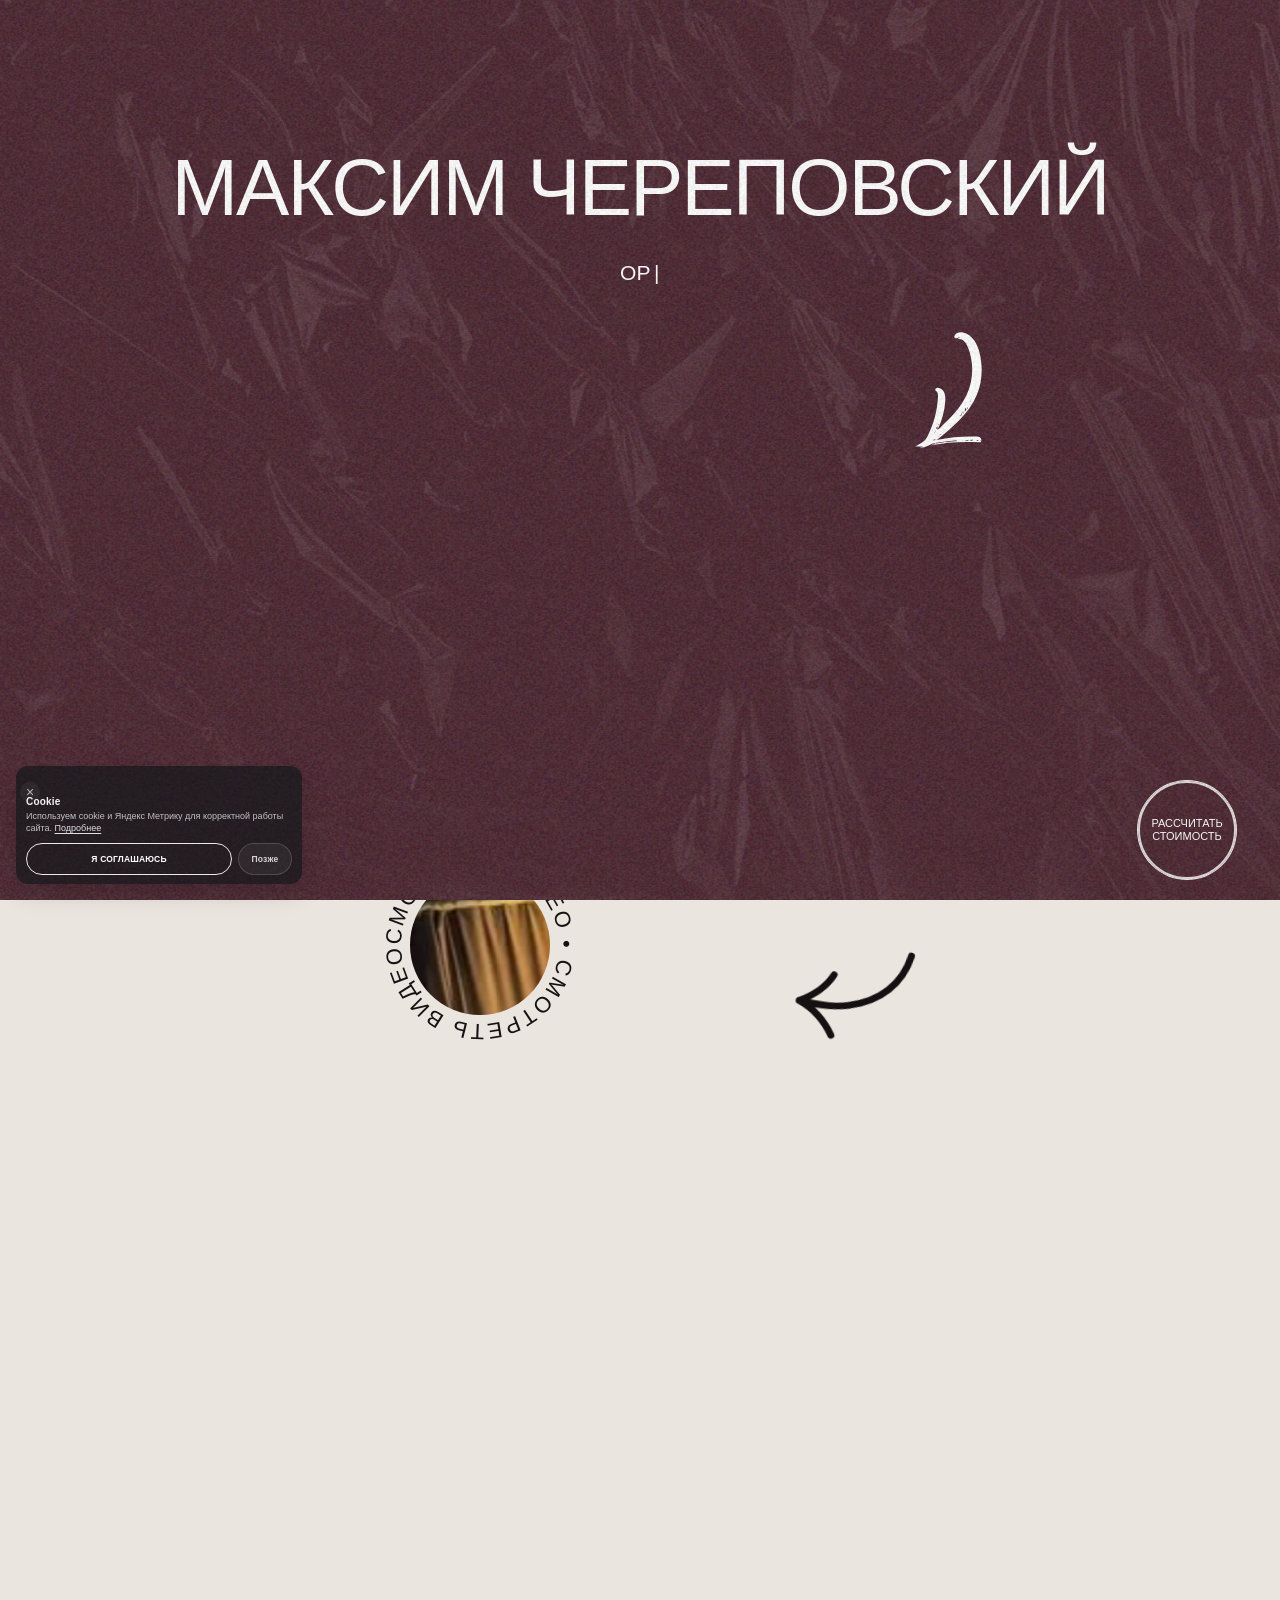
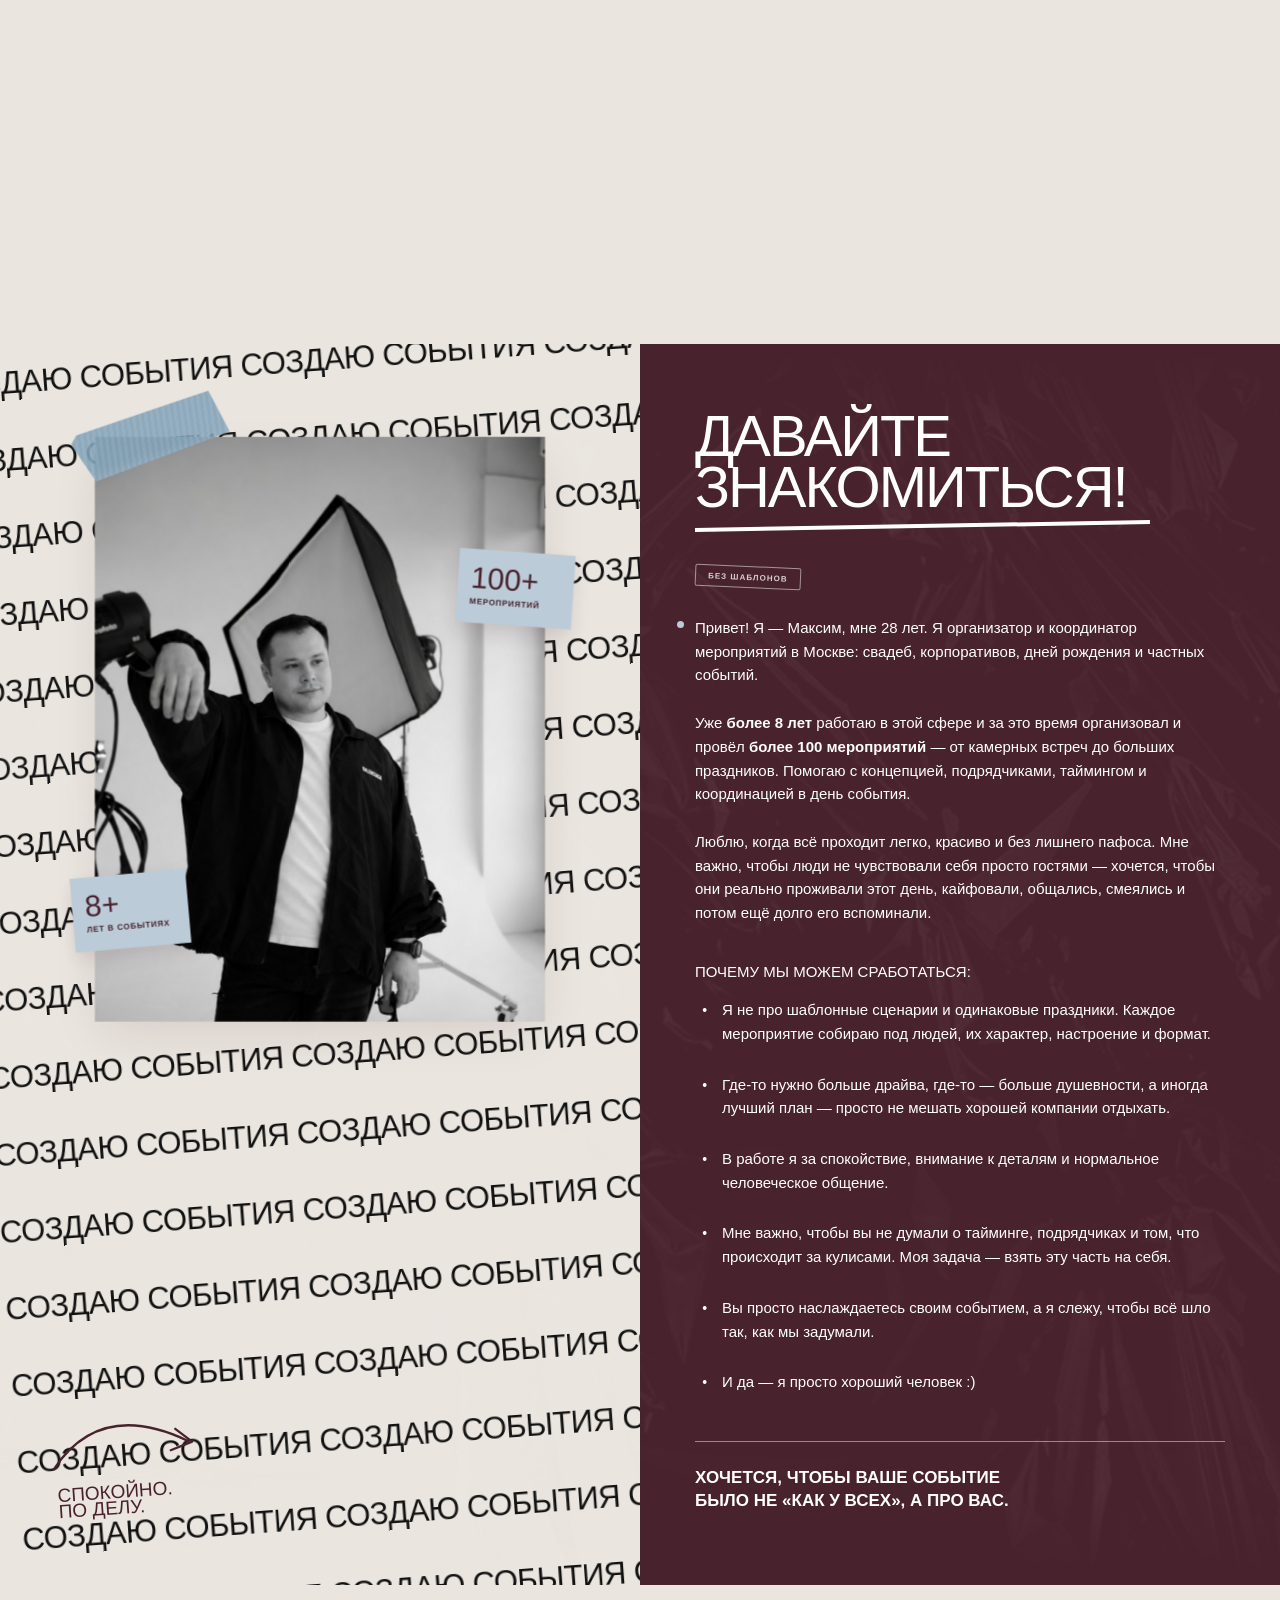
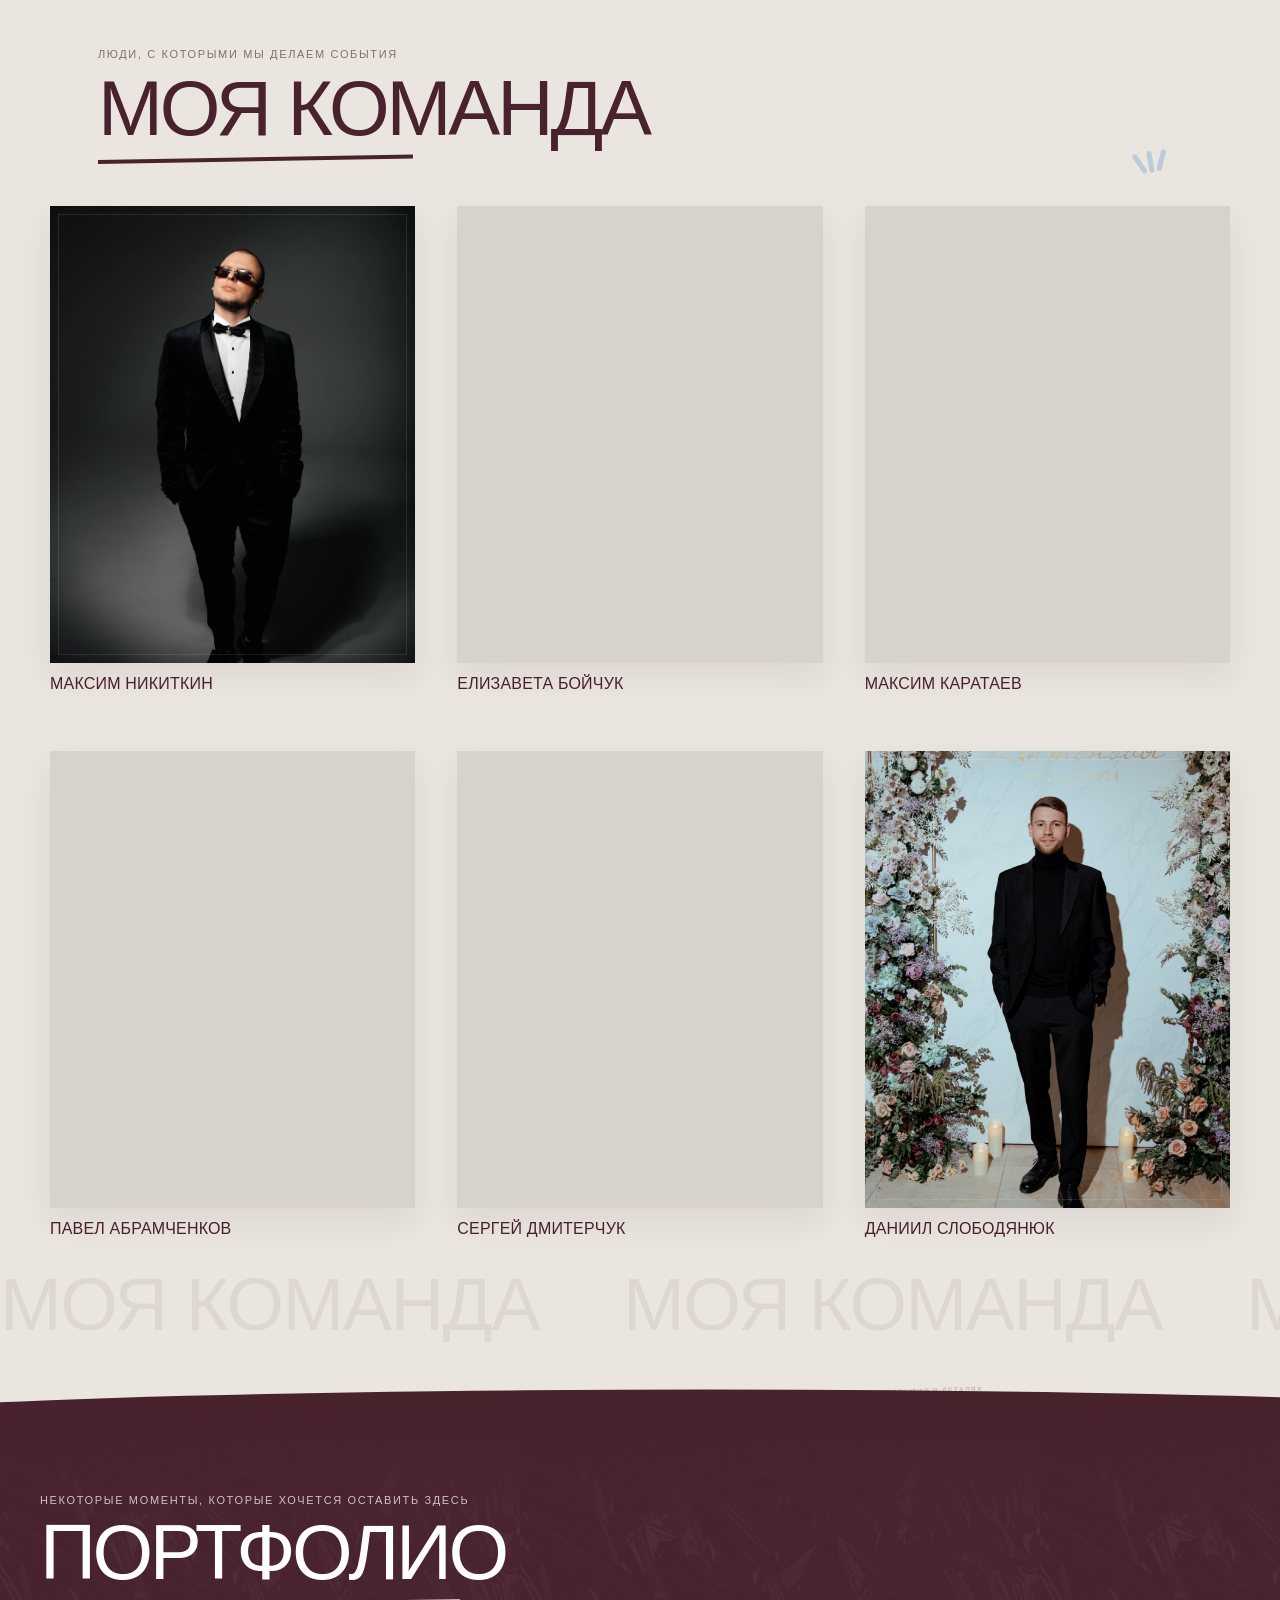
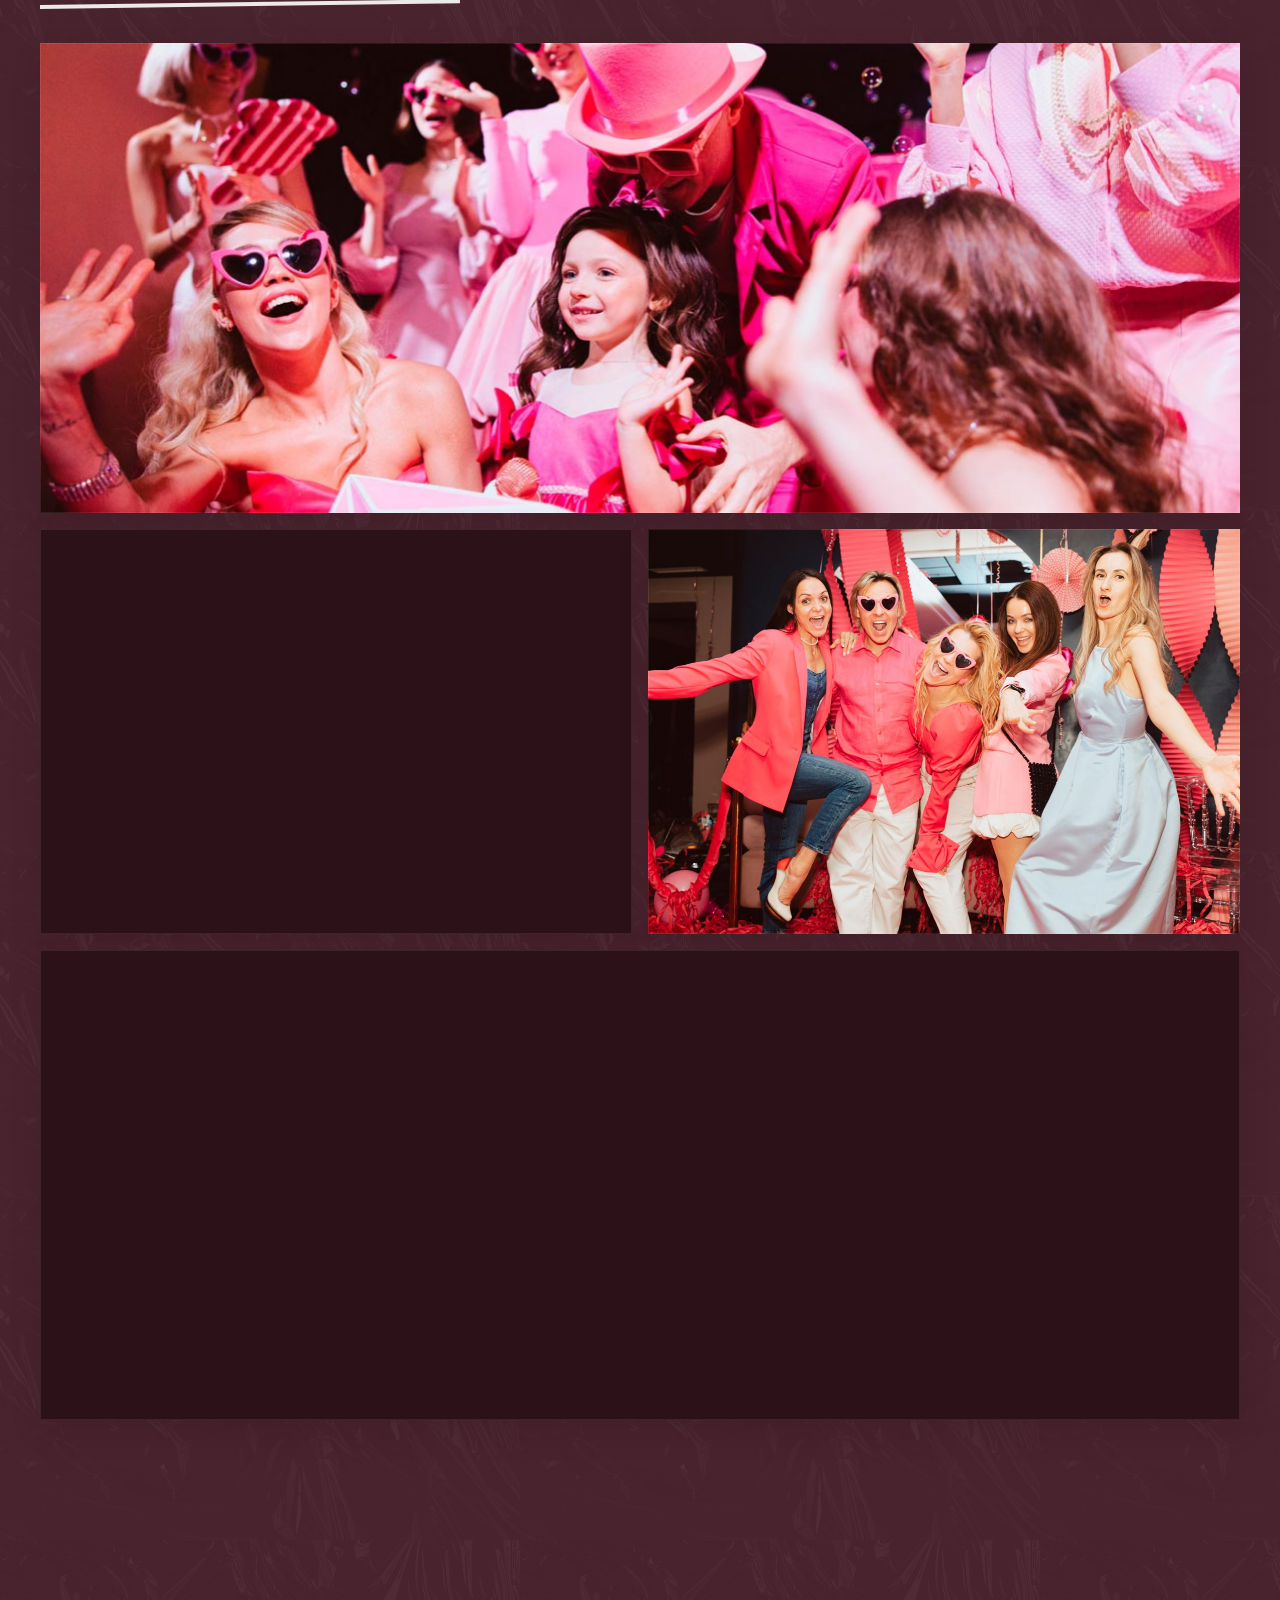
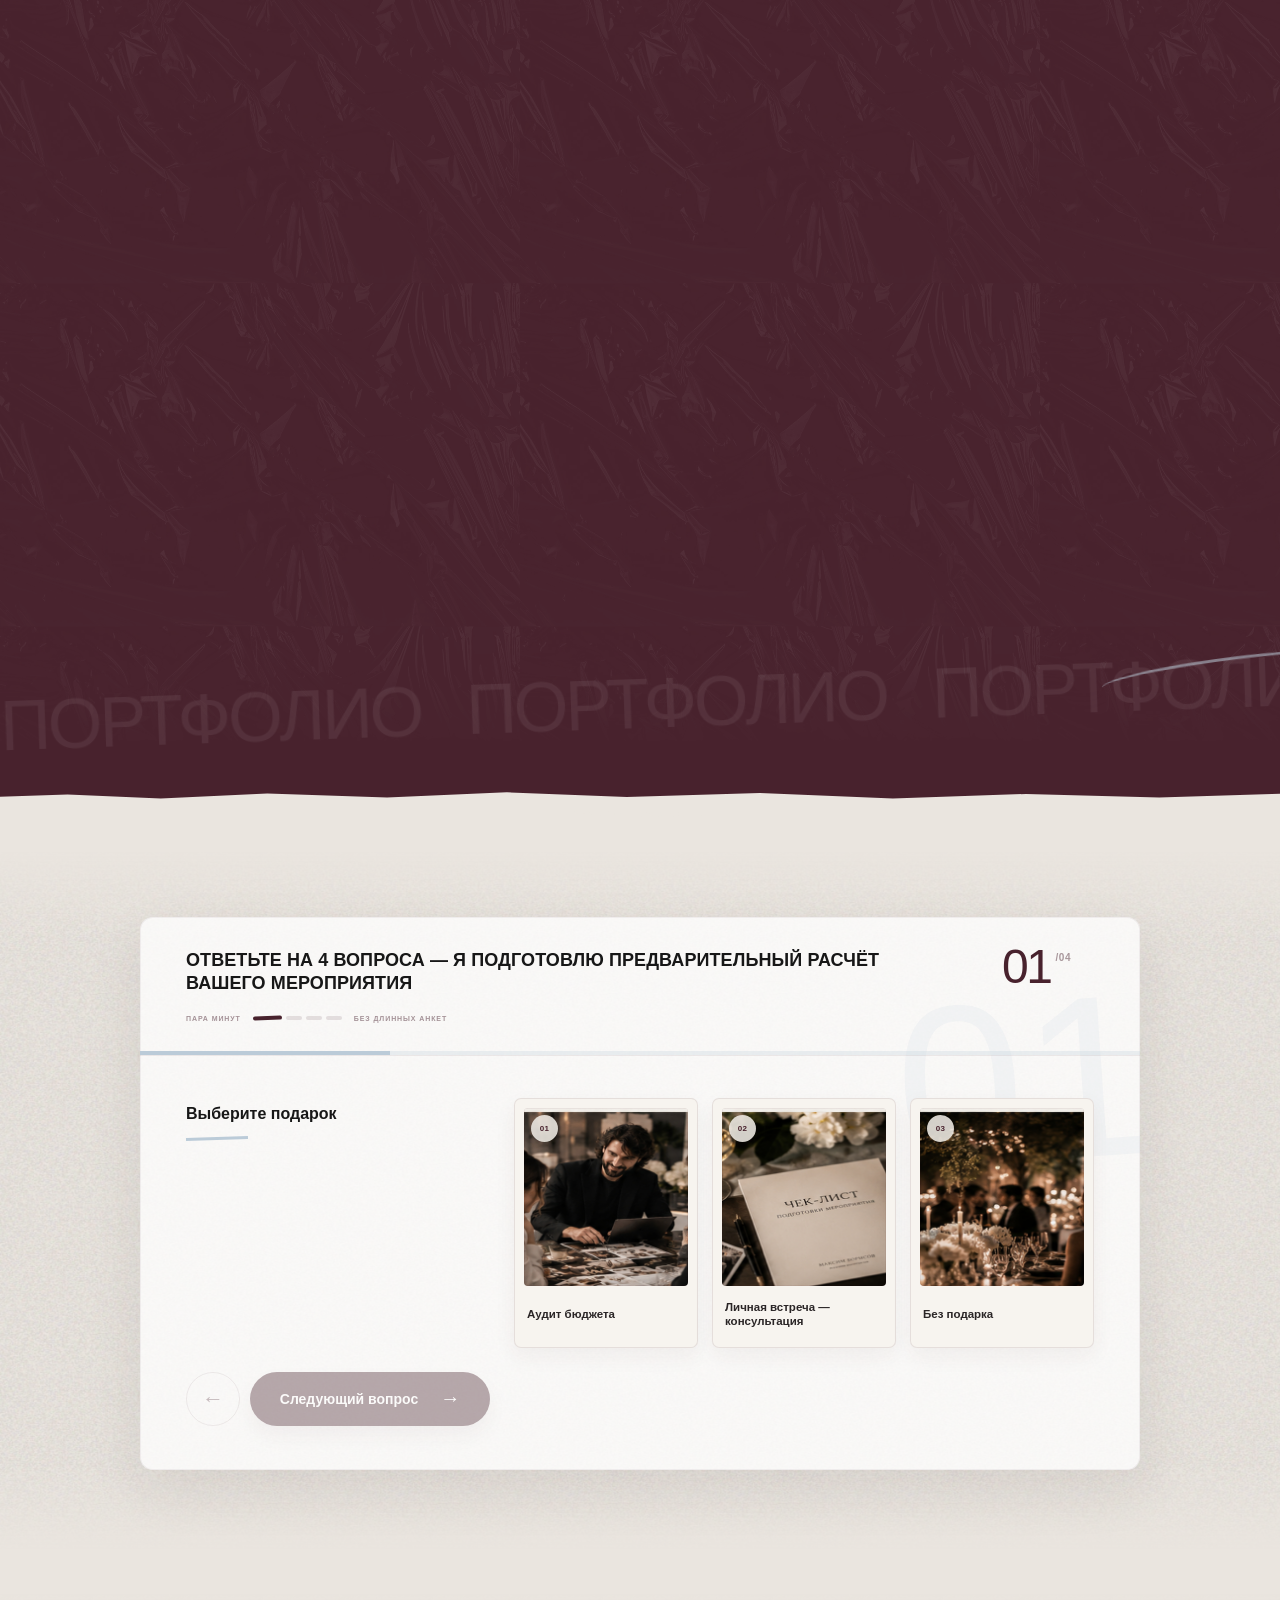
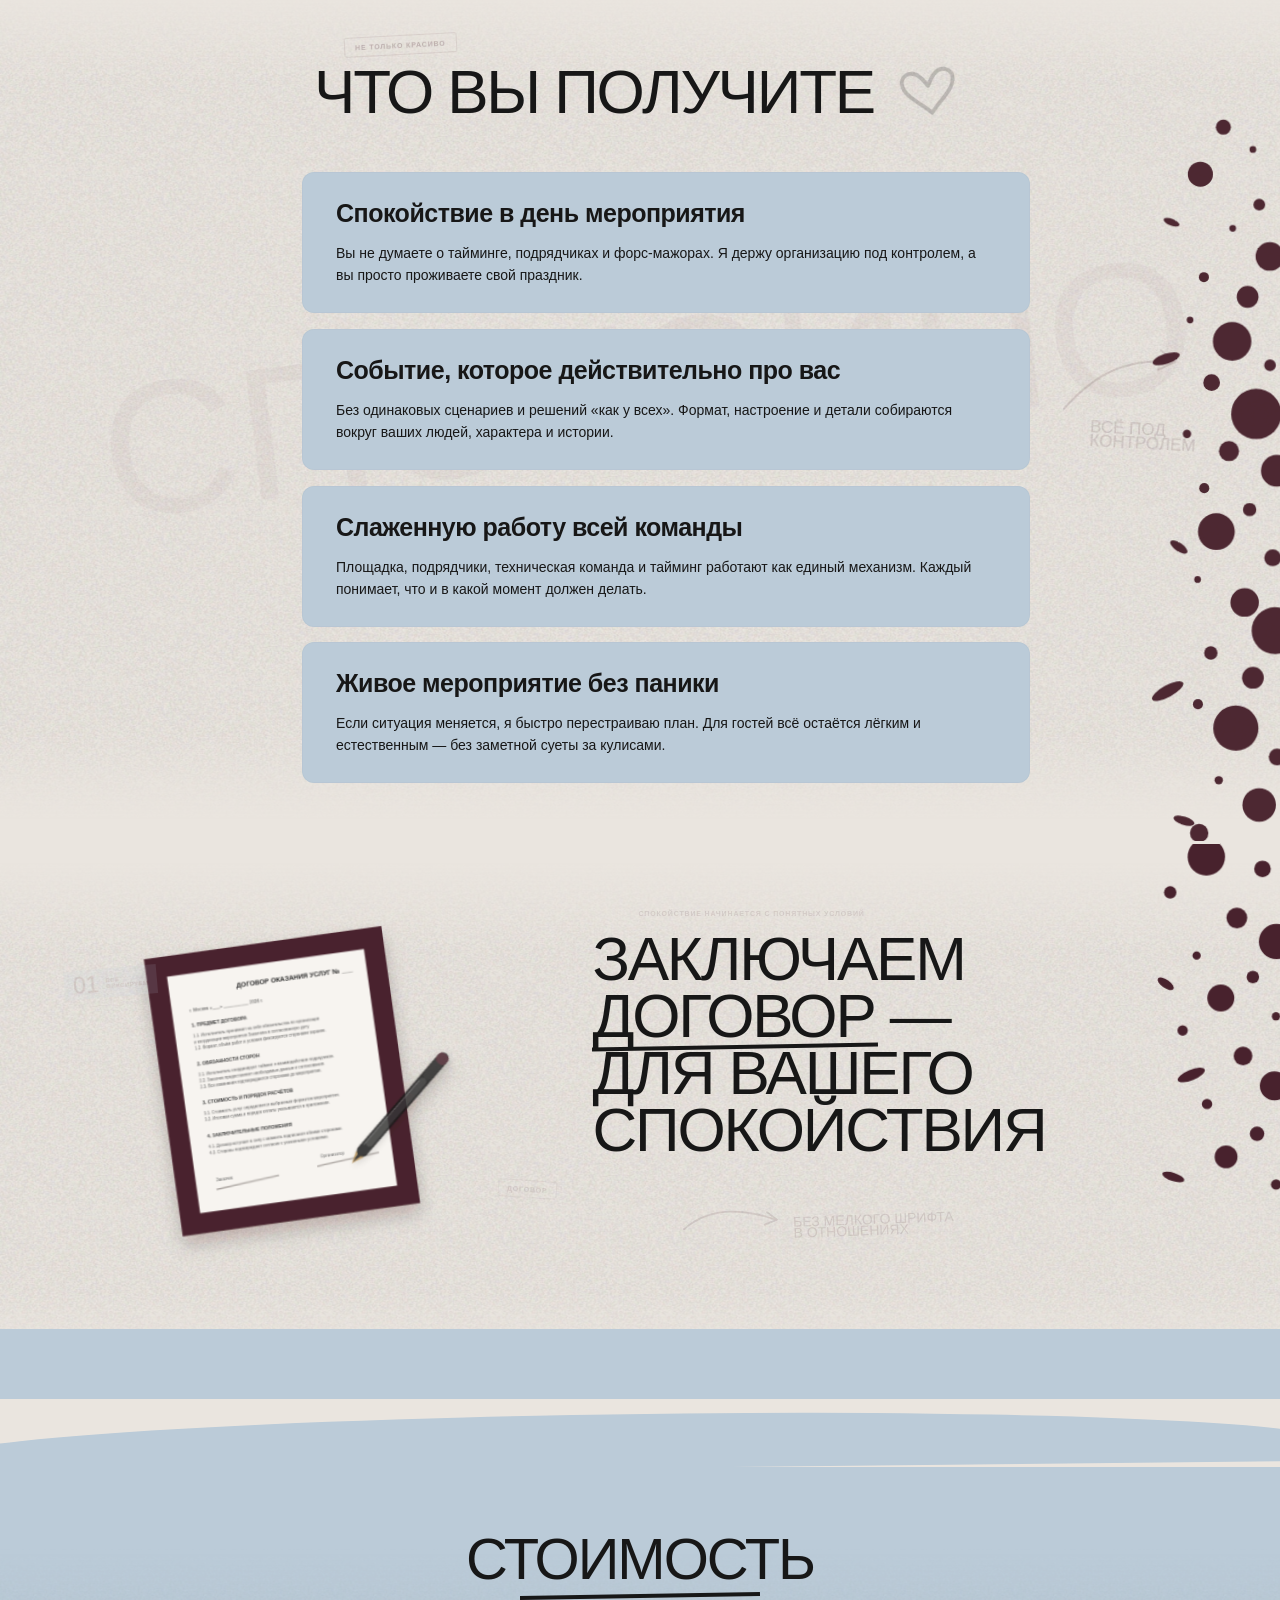
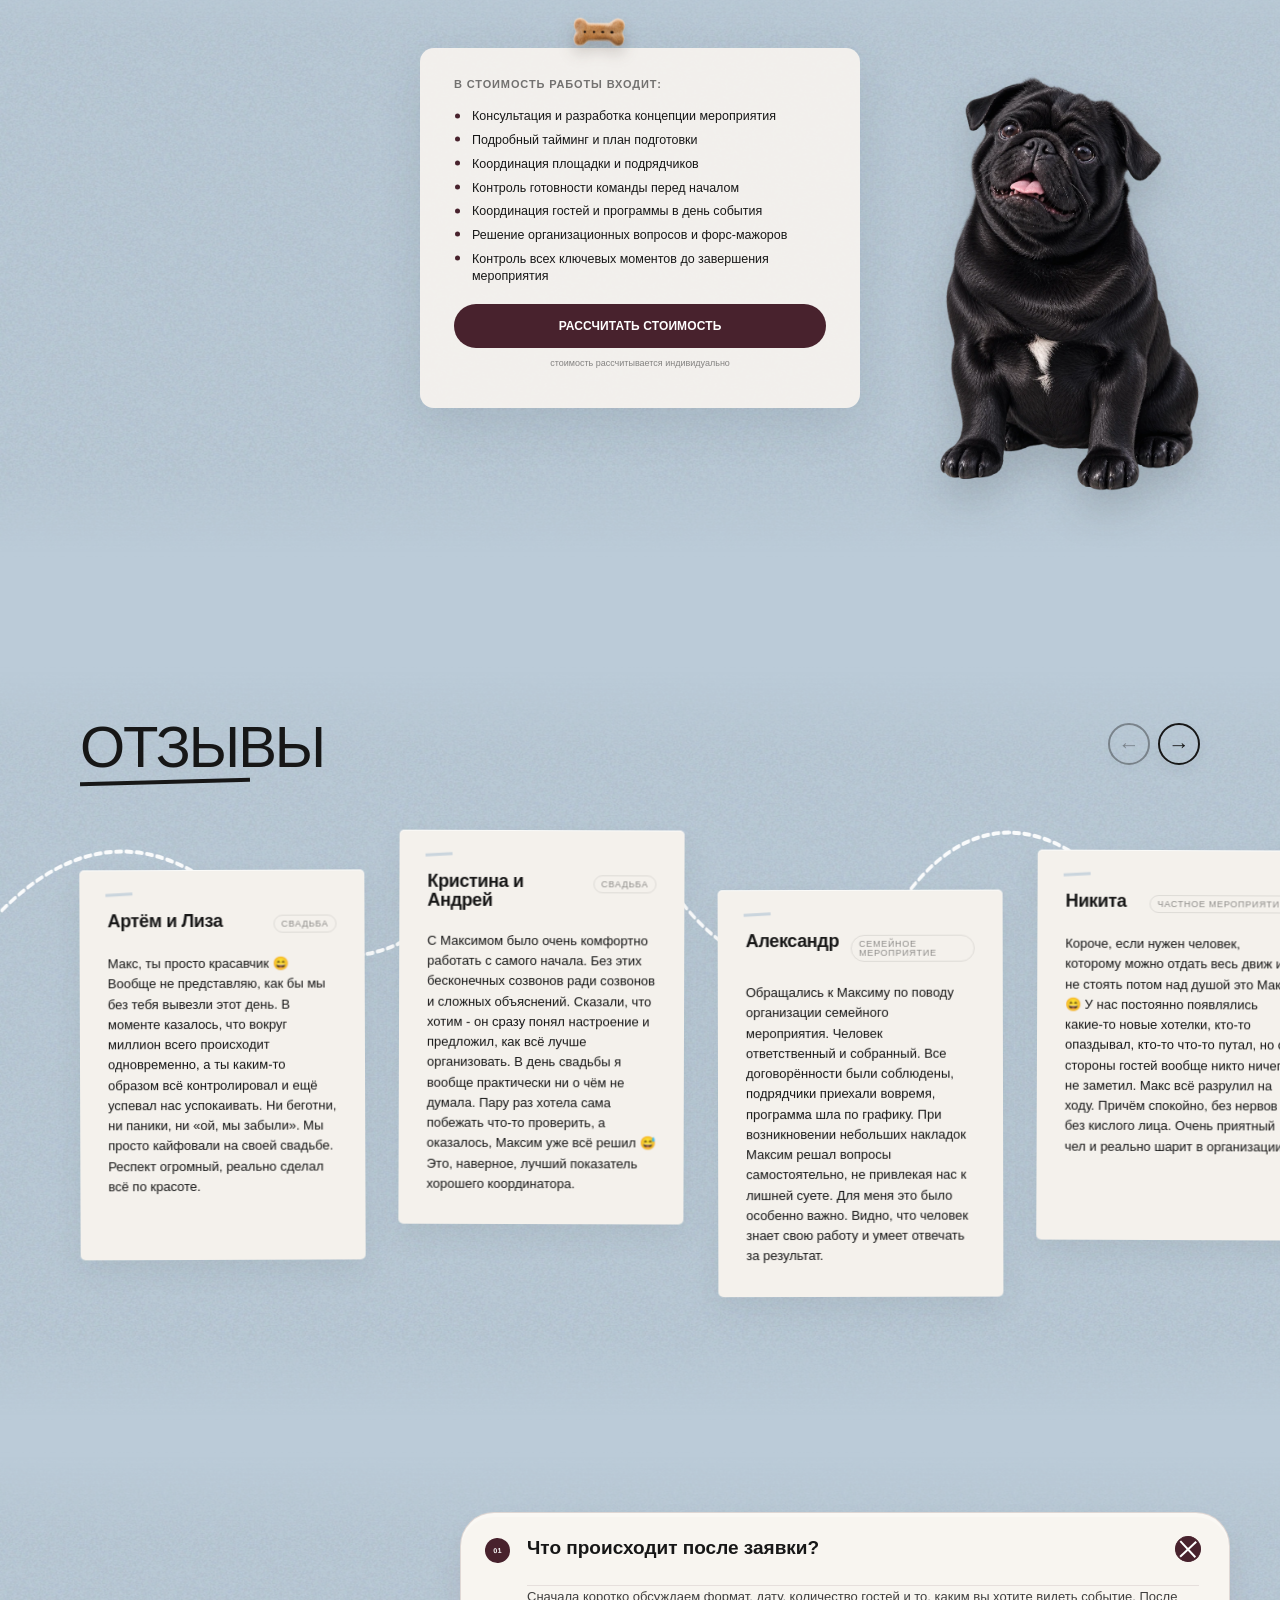
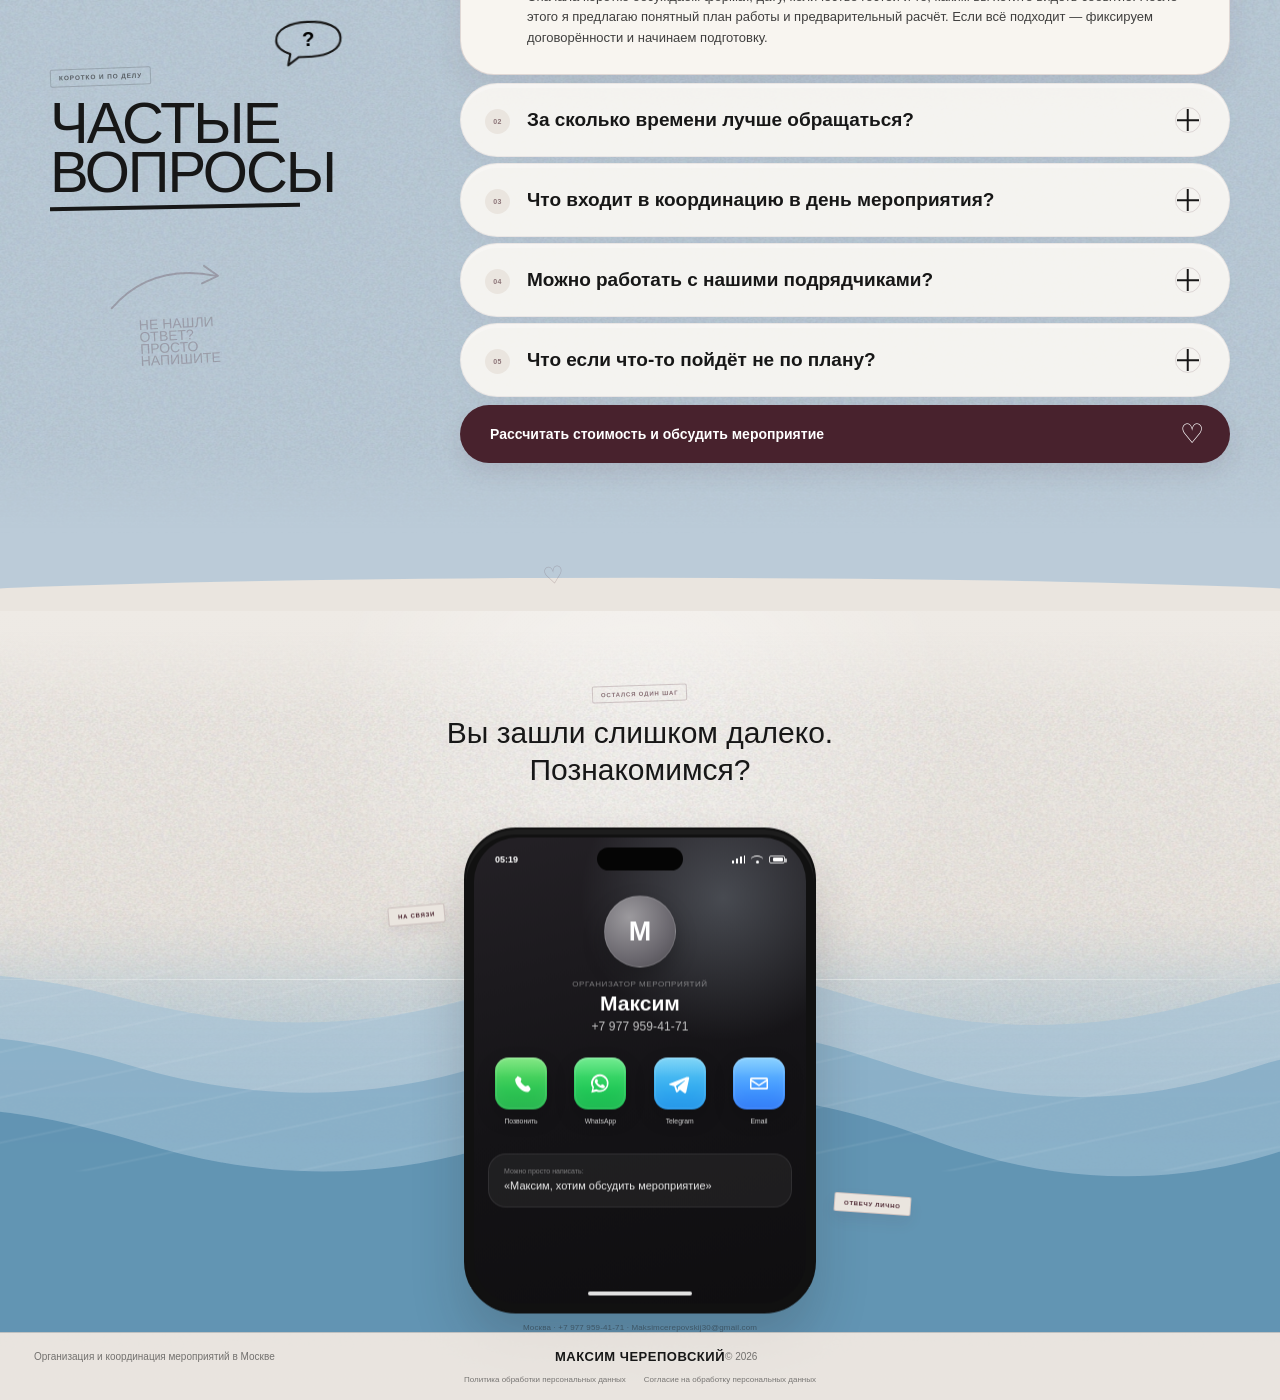
==== commit 5b802714: "Site" ====
--- a/index.html
+++ b/index.html
@@ -1354,6 +1354,6 @@
     <i></i>
   </a>
 
-  <script src="script.js?v=77"></script>
+  <script src="script.js?v=79"></script>
 </body>
 </html>
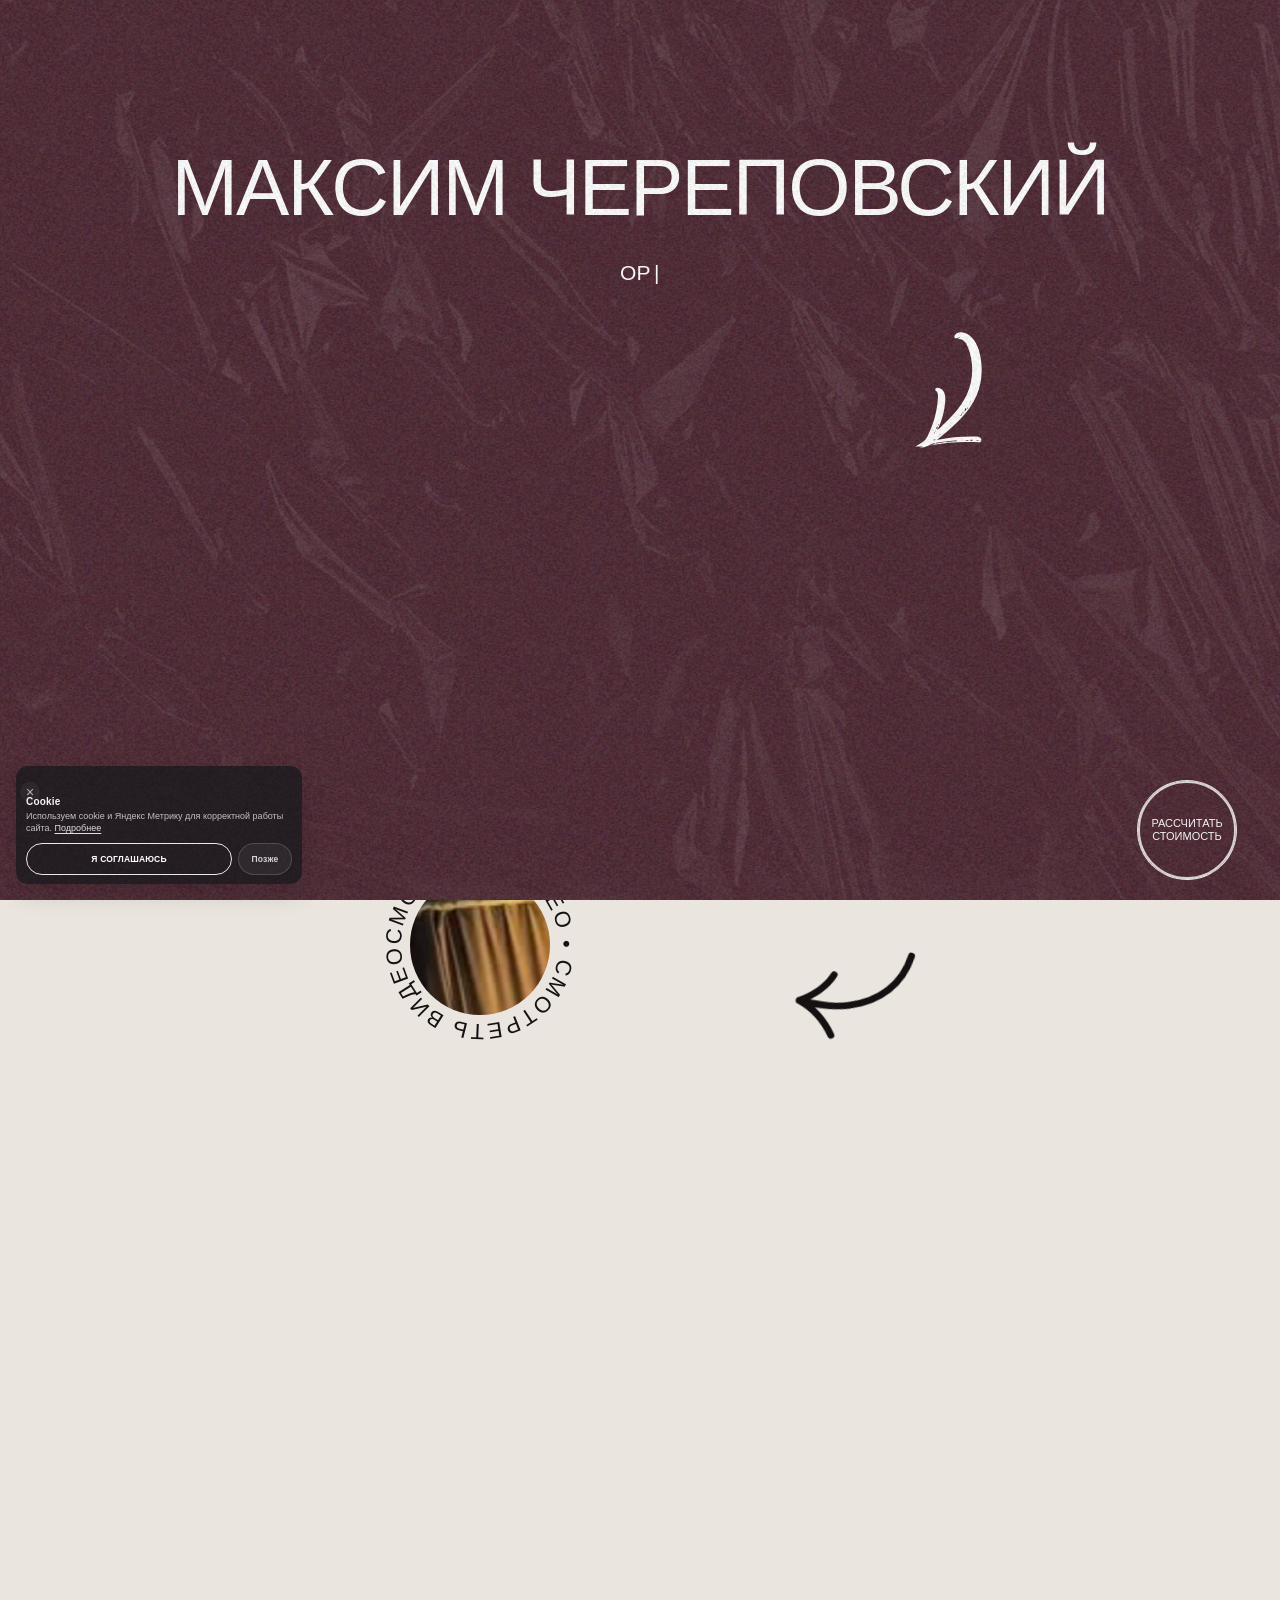
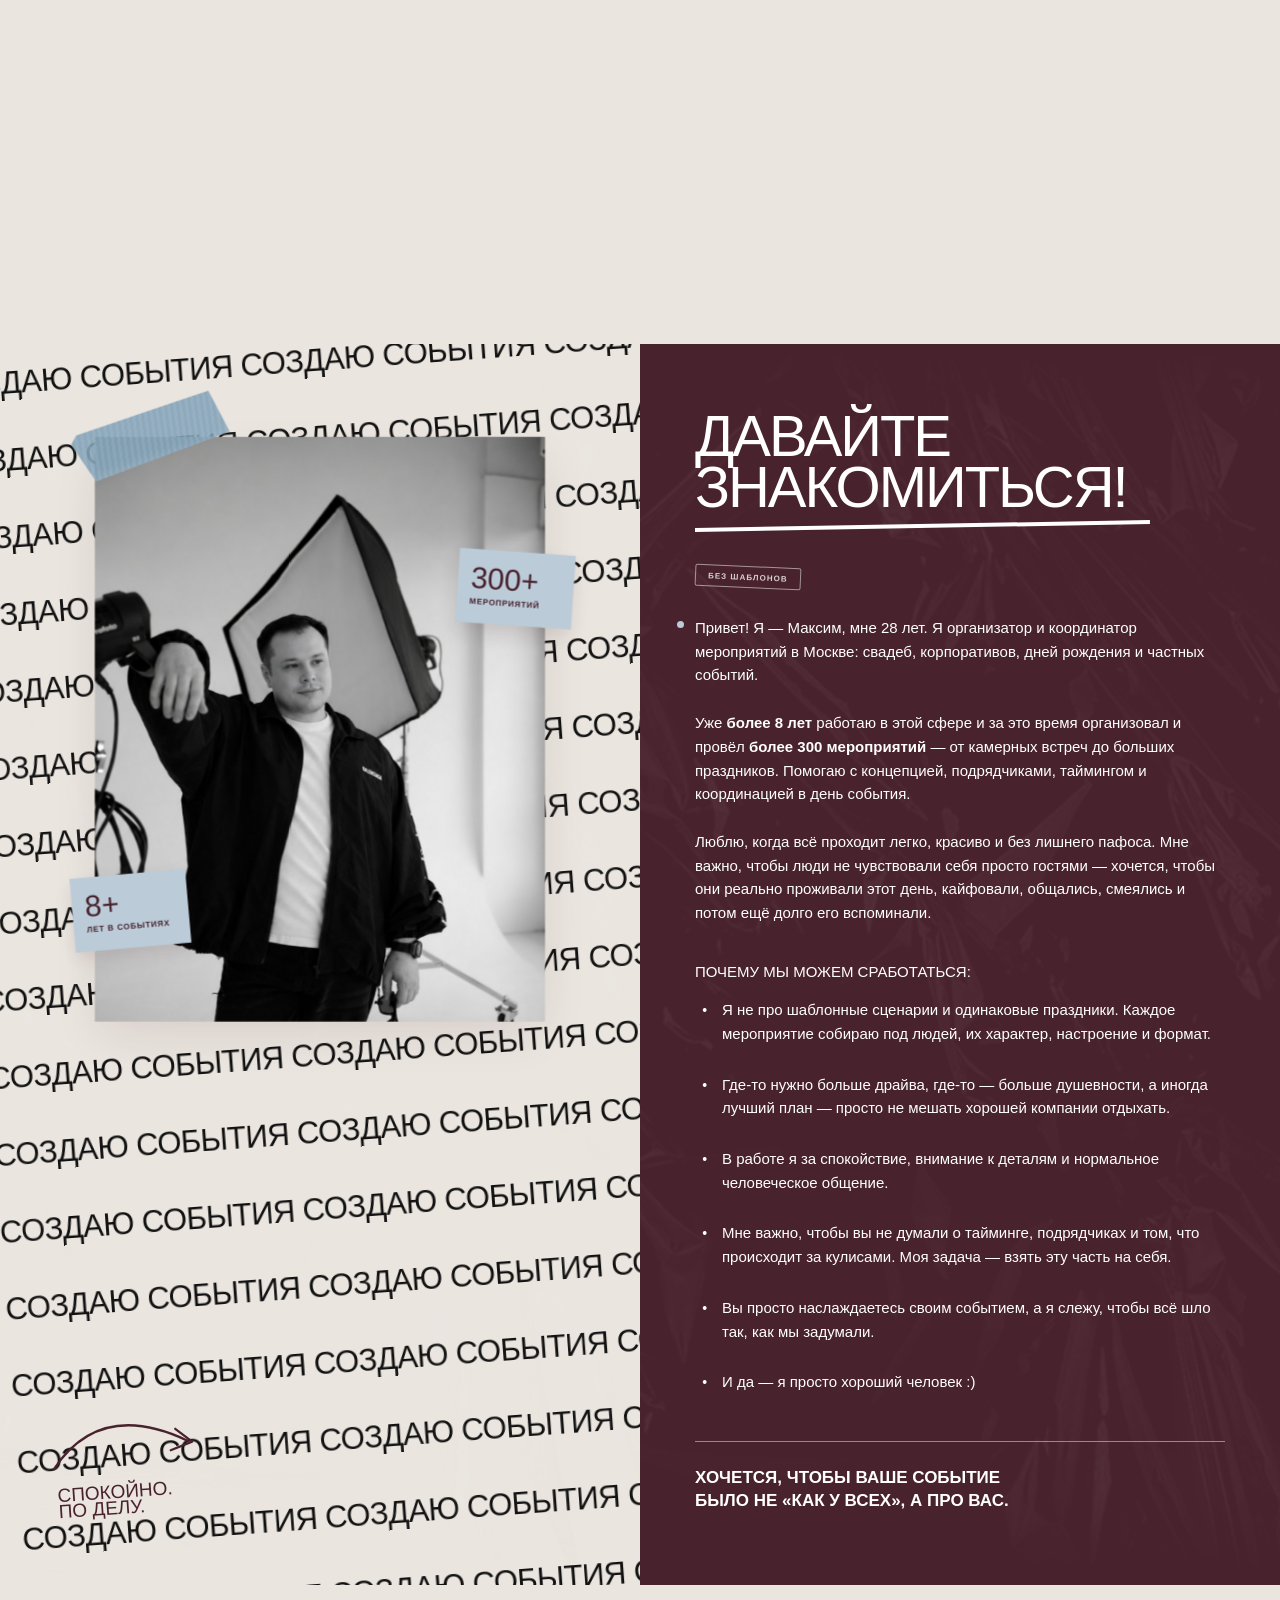
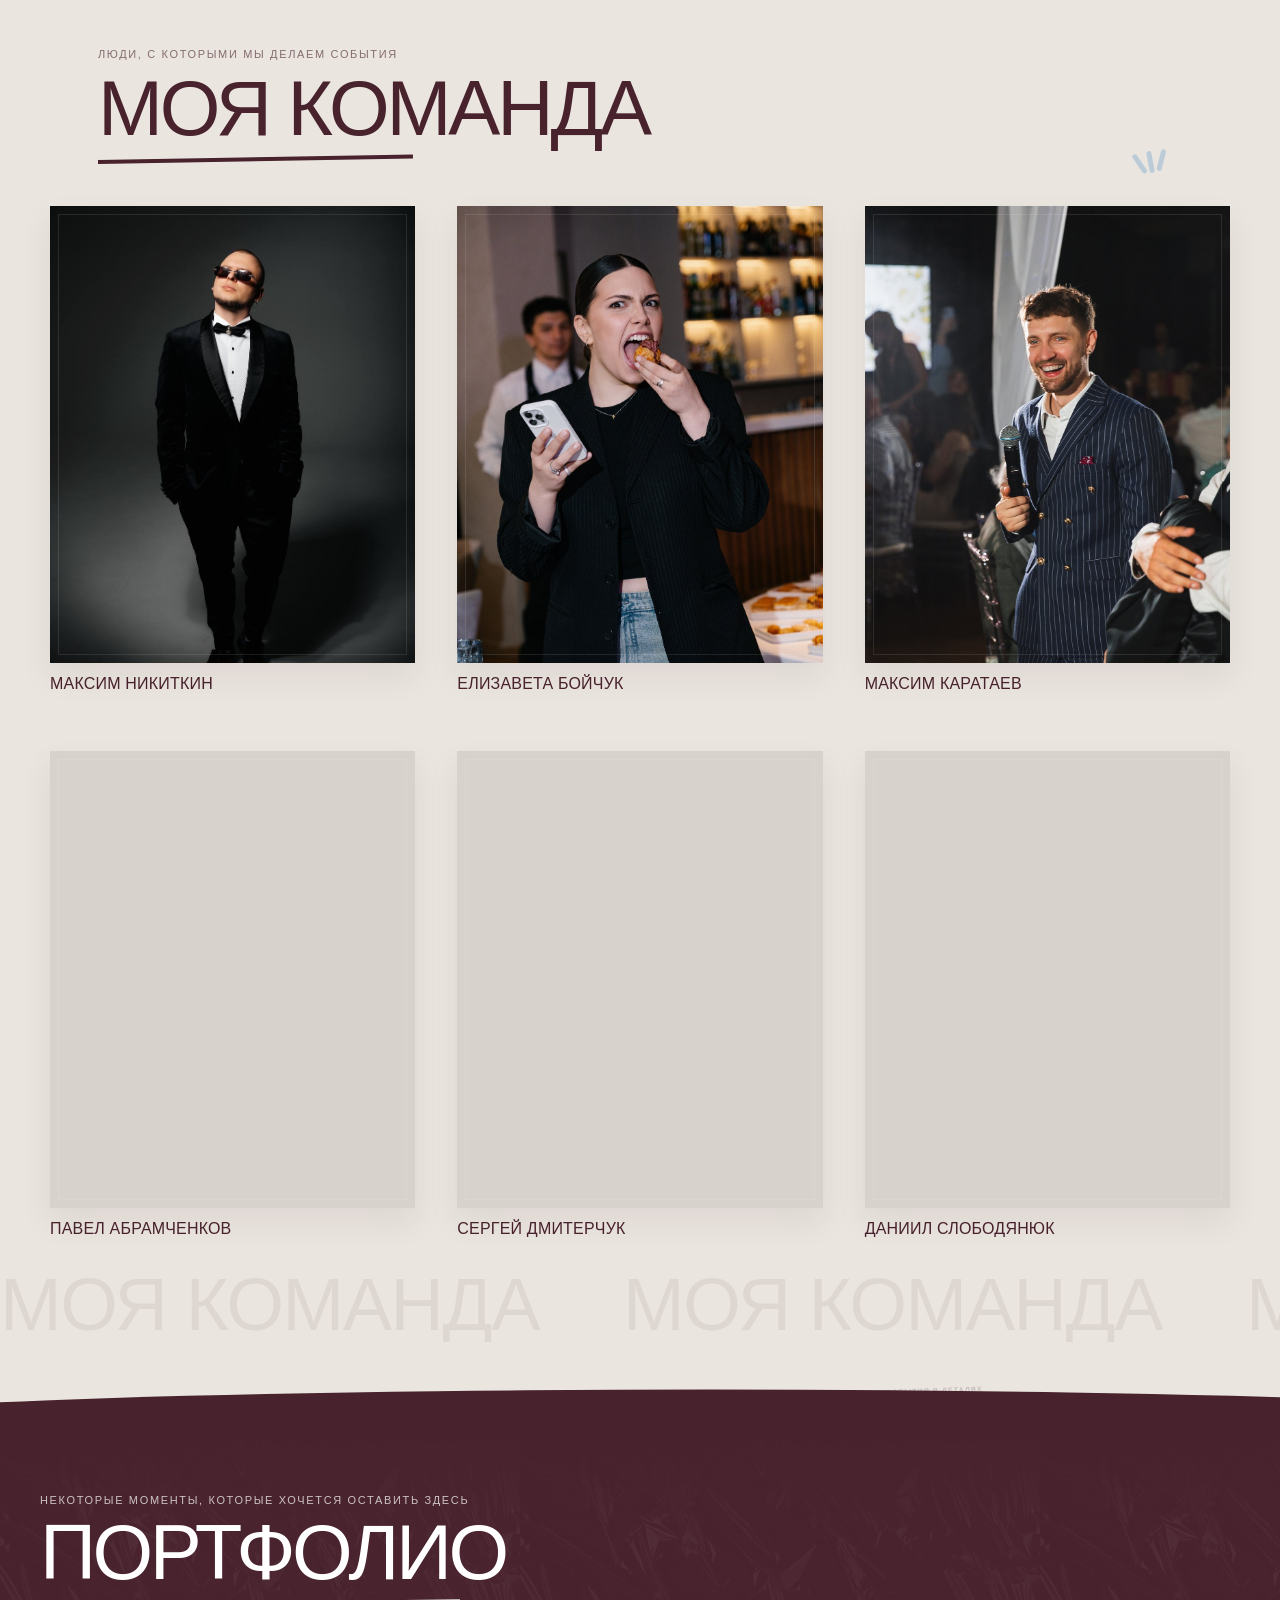
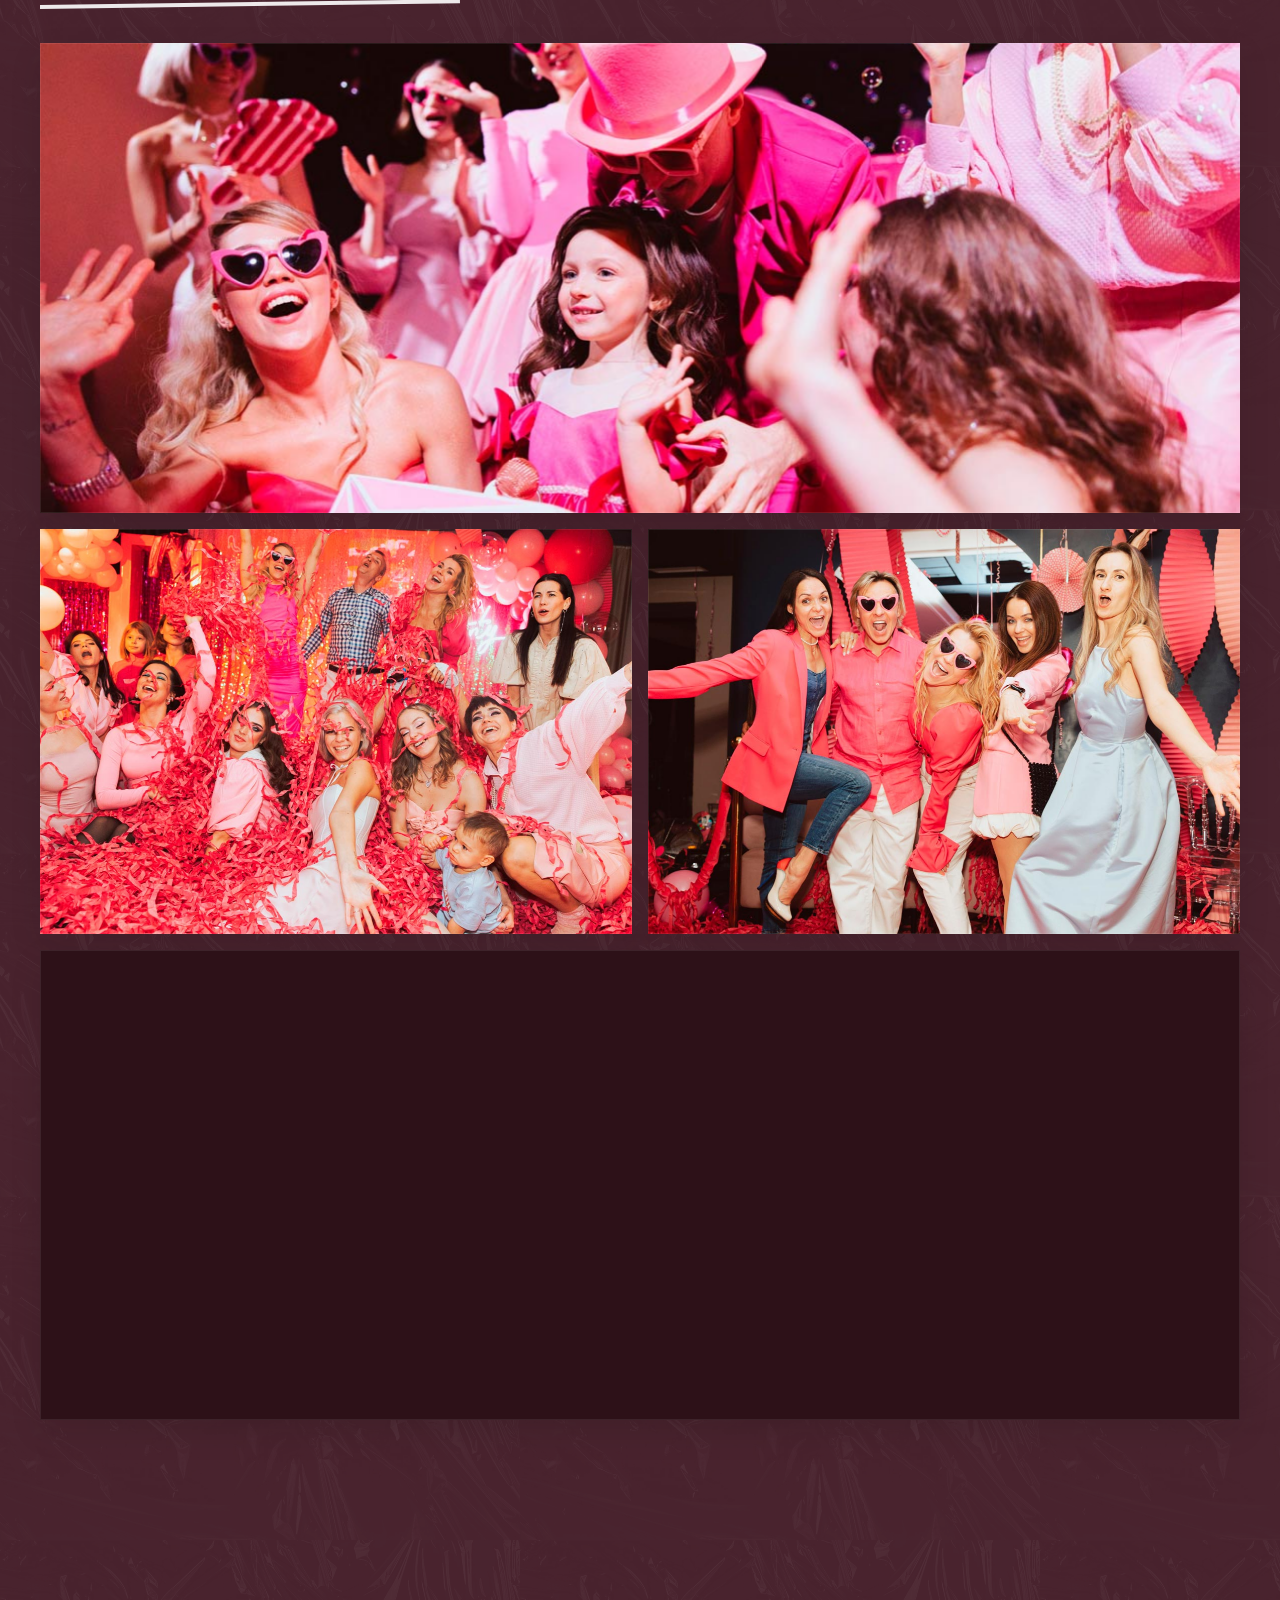
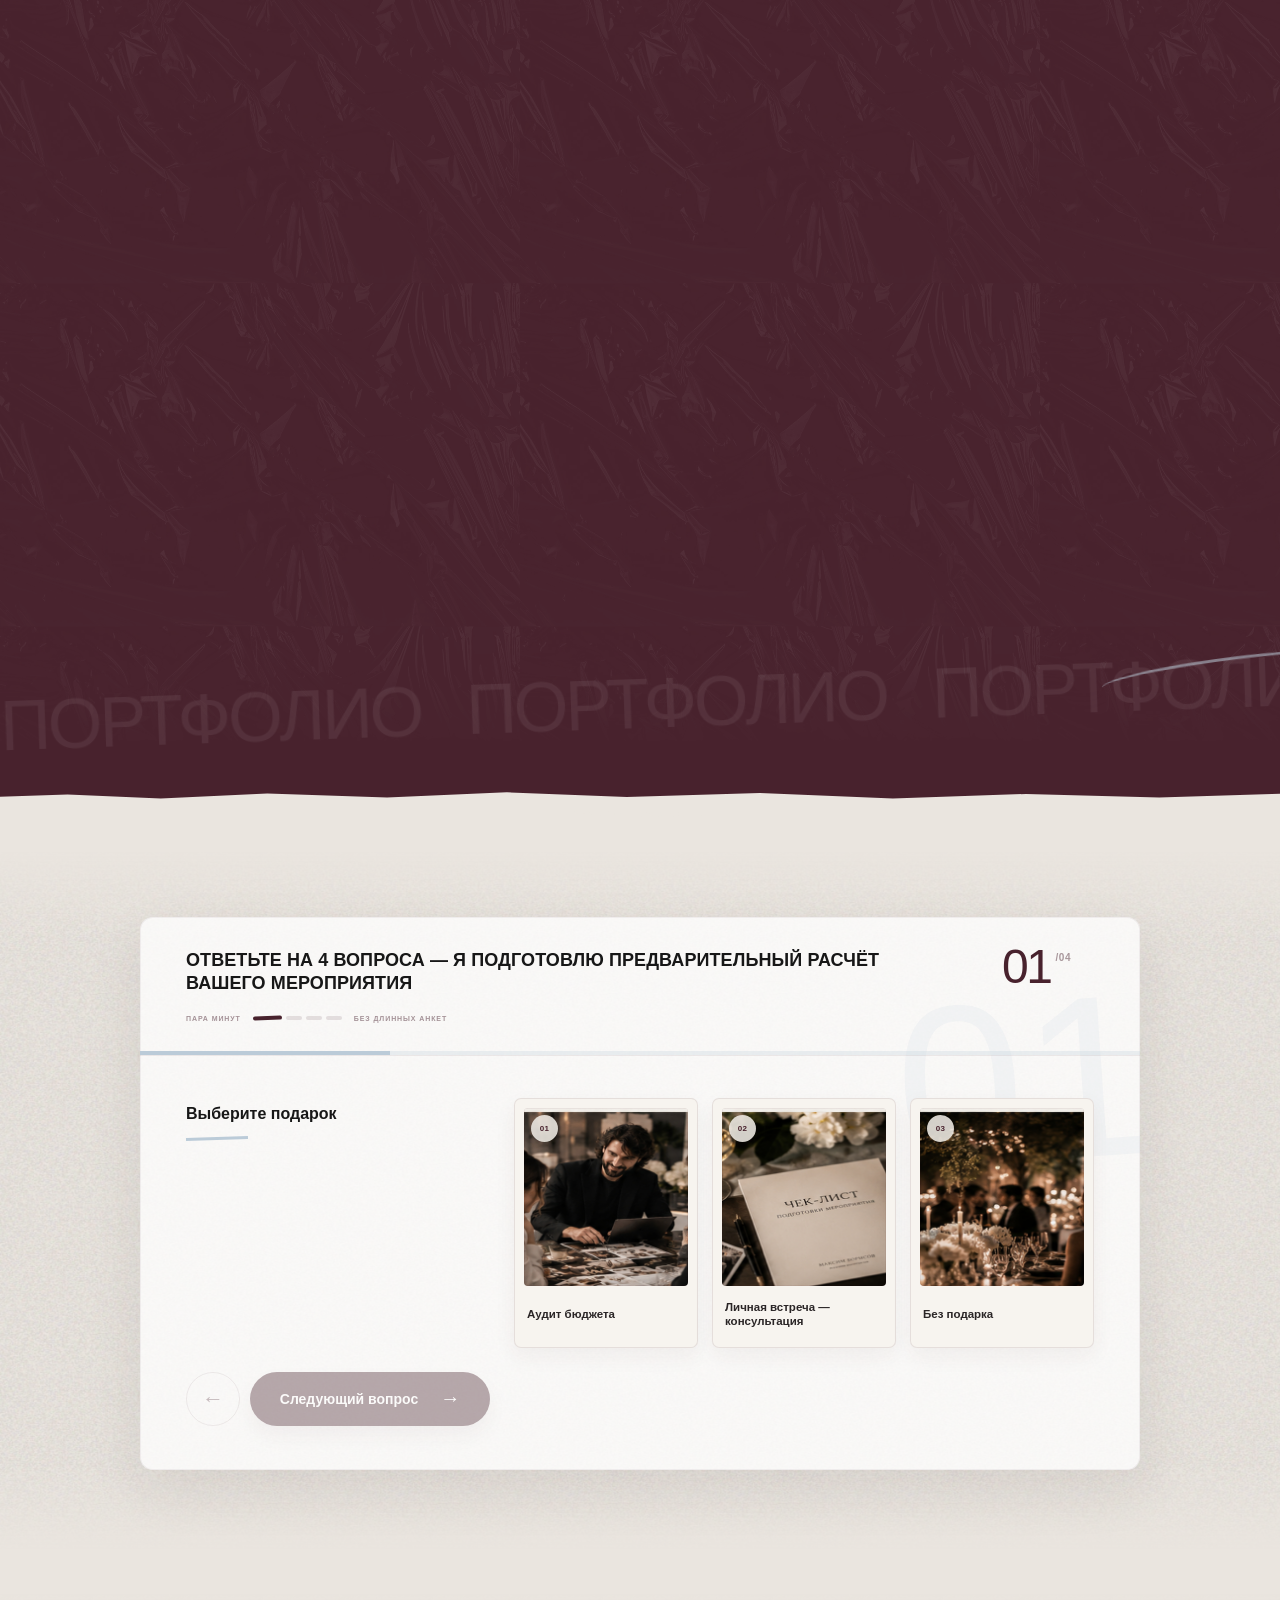
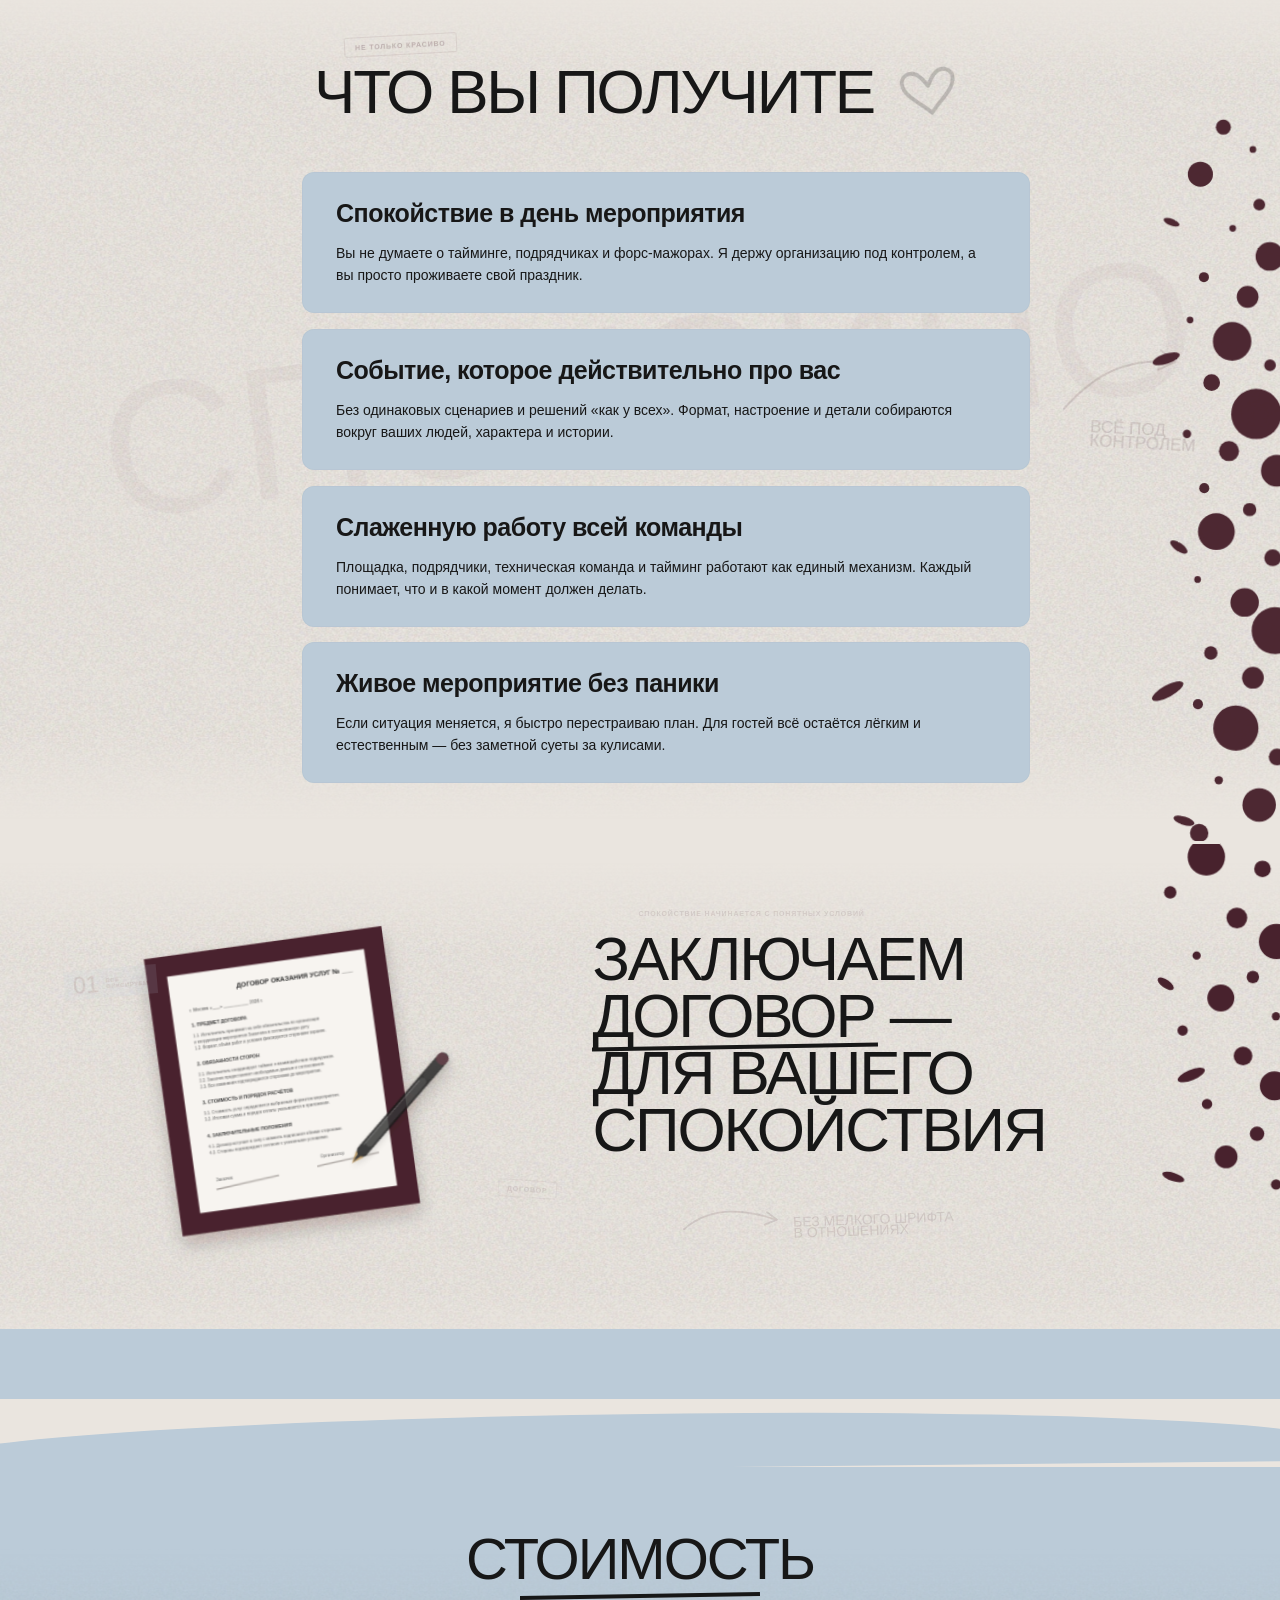
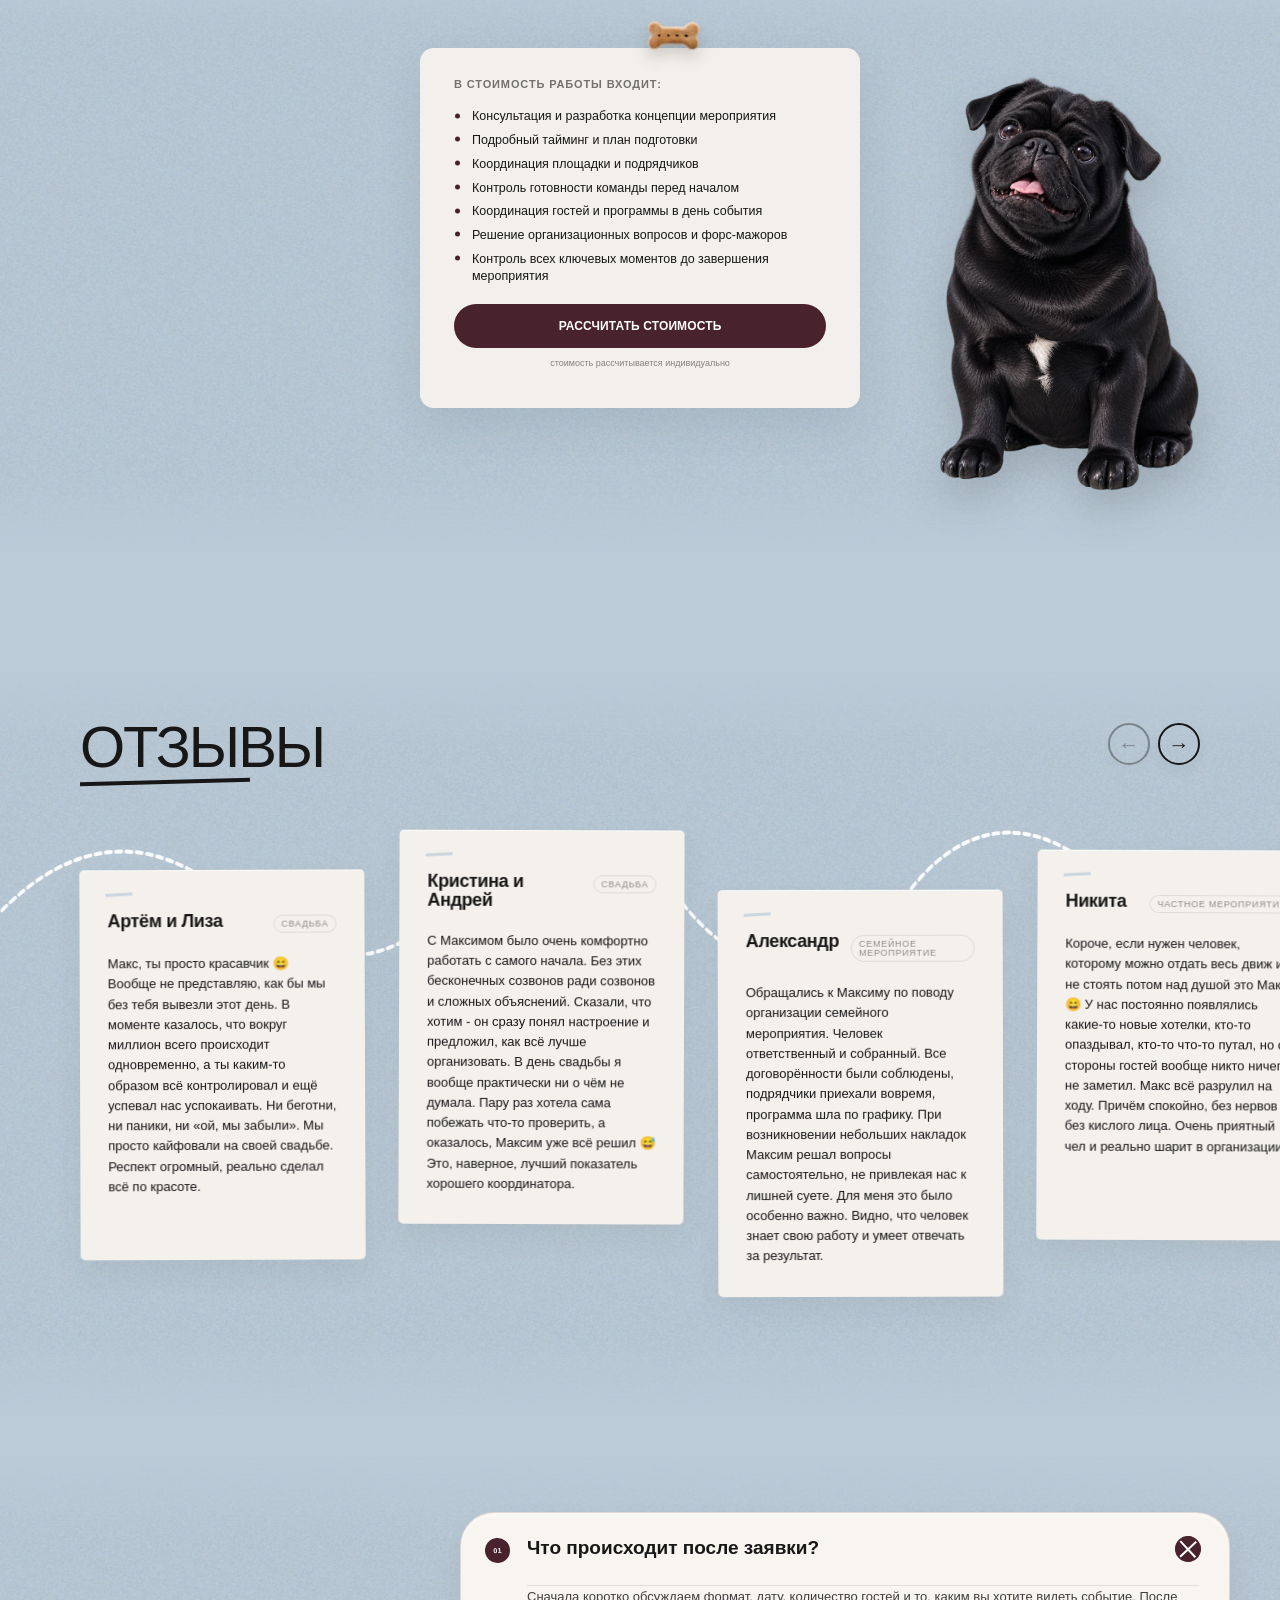
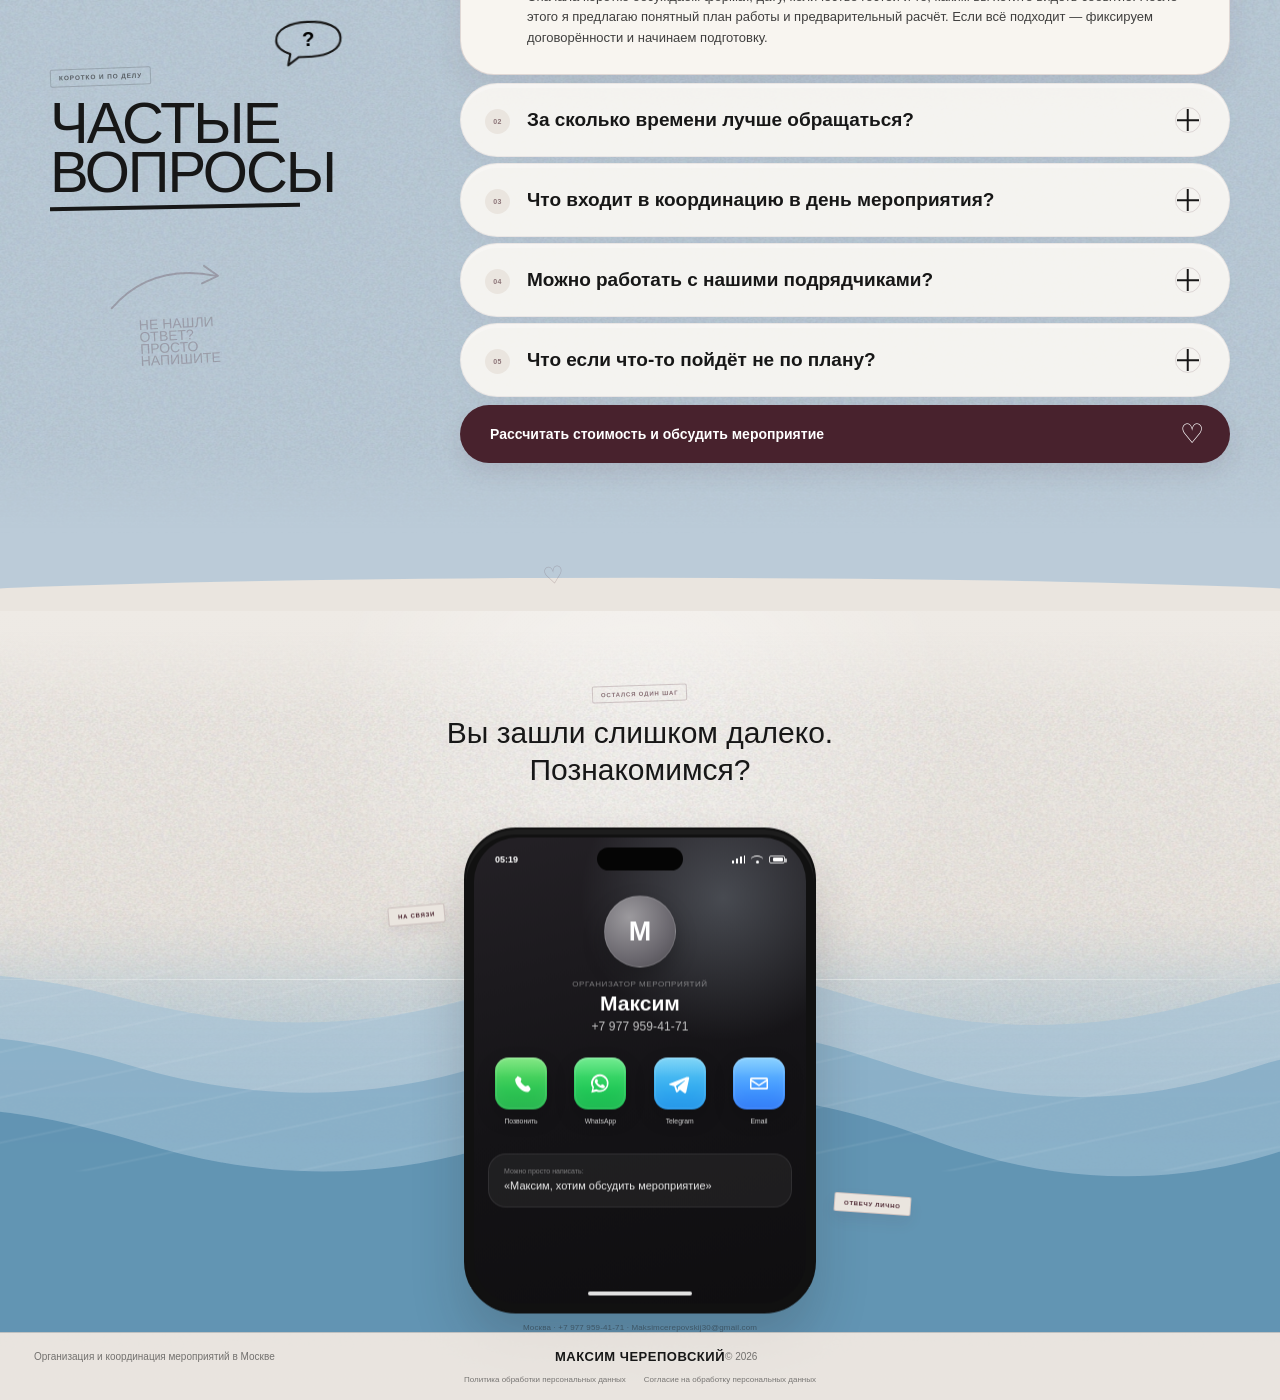
==== commit 7562f4ea: "Fix full-body mobile pug layout and update event count to 300+" ====
--- a/index.html
+++ b/index.html
@@ -10,7 +10,7 @@
   <link rel="preload" as="image" href="assets/hero-person-mobile.webp" media="(max-width: 767px)" fetchpriority="high">
   <link rel="preload" as="image" href="assets/hero-person-clean.webp" media="(min-width: 768px)" fetchpriority="high">
   <link rel="stylesheet" href="style.min.css?v=76">
-  <link rel="stylesheet" href="mobile-rebuild.min.css?v=76" media="(max-width: 767px)">
+  <link rel="stylesheet" href="mobile-rebuild.min.css?v=80" media="(max-width: 767px)">
 
   <meta name="robots" content="index,follow,max-image-preview:large,max-snippet:-1,max-video-preview:-1">
   <meta name="author" content="Максим Череповский">
@@ -328,7 +328,7 @@
         </div>
 
         <div class="about-fact about-fact-events" aria-hidden="true">
-          <strong>100+</strong>
+          <strong>300+</strong>
           <span>МЕРОПРИЯТИЙ</span>
         </div>
       </div>
@@ -350,7 +350,7 @@
 
         <p>Привет! Я — Максим, мне 28 лет. Я организатор и координатор мероприятий в Москве: свадеб, корпоративов, дней рождения и частных событий.</p>
 
-        <p>Уже <strong>более 8 лет</strong> работаю в этой сфере и за это время организовал и провёл <strong>более 100 мероприятий</strong> — от камерных встреч до больших праздников. Помогаю с концепцией, подрядчиками, таймингом и координацией в день события.</p>
+        <p>Уже <strong>более 8 лет</strong> работаю в этой сфере и за это время организовал и провёл <strong>более 300 мероприятий</strong> — от камерных встреч до больших праздников. Помогаю с концепцией, подрядчиками, таймингом и координацией в день события.</p>
 
         <p>Люблю, когда всё проходит легко, красиво и без лишнего пафоса. Мне важно, чтобы люди не чувствовали себя просто гостями — хочется, чтобы они реально проживали этот день, кайфовали, общались, смеялись и потом ещё долго его вспоминали.</p>
 
--- a/mobile-rebuild.min.css
+++ b/mobile-rebuild.min.css
@@ -1 +1 @@
-:root{ --m-side: 14px; --m-max: 430px; --m-paper: #EAE5DF; --m-wine: #48222D; --m-blue: #BBCBD8; --m-dark: #171717;}html{ width: 100%!important; overflow-y: auto!important; scroll-behavior: auto!important; overflow-x: clip!important;}body.phone-lite{ width: 100%!important; min-width: 0!important; overflow-y: visible!important; background: var(--m-wine)!important; overflow-x: clip!important;}body.phone-lite .calc{ display: none!important;}body.phone-lite .noise{ opacity: .045!important;}body.phone-lite .hero{ position:relative!important; width:100%!important; height:100svh!important; min-height:620px!important; overflow:hidden!important;}body.phone-lite .canvas{ position:absolute!important; inset:0!important; width:100%!important; max-width:none!important; height:100%!important; min-height:0!important; transform:none!important;}body.phone-lite .hero .title{ top:25px!important; left:10px!important; width:calc(100% - 20px)!important; max-width:none!important; margin:0!important; font-size:clamp(38px,10.6vw,45px)!important; line-height:.91!important; letter-spacing:-.048em!important; white-space:normal!important; overflow:visible!important; text-align:center!important;}body.phone-lite .hero .title>span{ display:block!important; width:100%!important; white-space:nowrap!important;}body.phone-lite .hero .subtitle{ top:132px!important; left:18px!important; width:calc(100% - 36px)!important; min-height:44px!important; display:flex!important; justify-content:center!important; align-items:flex-start!important; font-size:12.5px!important; line-height:1.22!important; text-align:center!important; white-space:normal!important;}body.phone-lite .hero .subtitle #typed{ opacity:1!important; transform:none!important; filter:none!important; transition:none!important; white-space:normal!important;}body.phone-lite .hero .portrait, body.phone-lite.hero-ready .hero .portrait, body.phone-lite.hero-opened .hero .portrait, body.phone-lite.hero-ready.hero-opened .hero .portrait{ position:absolute!important; left:50%!important; right:auto!important; top:auto!important; bottom:-2px!important; width:min(96vw,390px)!important; max-width:none!important; height:auto!important; margin:0!important; transform:translateX(-50%)!important; animation:none!important;}body.phone-lite .hero .portrait img{ width:100%!important; height:auto!important; object-fit:contain!important; object-position:center bottom!important; transform:none!important;}body.phone-lite.hero-opened .hero .portrait img{ animation:mobilePortraitBreath 8.5s ease-in-out infinite!important;}@keyframes mobilePortraitBreath{ 0%,100%{transform:translate3d(0,0,0) scale(1)} 50%{transform:translate3d(0,-5px,0) scale(1.012)}}body.phone-lite .hero .arrow{ top:180px!important; right:18px!important; left:auto!important; width:38px!important;}body.phone-lite .showreel-scene{ position: relative!important; padding: 0!important; margin: 0!important; overflow: visible!important; background: #EAE5DF!important; height: 112svh!important; min-height: 0!important;}body.phone-lite .showreel-stage{ position: sticky!important; top: 0!important; width: 100%!important; height: 100svh!important; min-height: 0!important; max-height: none!important; margin: 0!important; overflow: hidden!important; border-radius: 0!important; background: #EAE5DF!important; box-shadow: none!important;}body.phone-lite .showreel-video{ position: absolute!important; inset: 0!important; width: 100%!important; height: 100%!important; object-fit: cover!important; object-position: 50% 48%!important; opacity: 1!important; filter: none!important; transform: none!important;}body.phone-lite .showreel-mask{ display: block!important; position: absolute!important; inset: 0!important; width: 100%!important; height: 100%!important; z-index: 3!important; opacity: 1!important; transform: none!important; pointer-events: none!important;}body.phone-lite .showreel-choice{ display: none!important;}body.phone-lite .showreel-under-ui{ display: none!important;}body.phone-lite .showreel-arrow{ display: none!important;}body.phone-lite .showreel-ring{ display: block!important; width: 148px!important; height: 148px!important; margin: -74px 0 0 -74px!important; color: var(--m-dark)!important; opacity: var(--sr-ring-opacity,1)!important; transform: rotate(var(--sr-ring-rot,0deg))!important; animation: none!important; pointer-events: none!important; z-index: 6!important; left: var(--cx,50%)!important; top: var(--cy,14%)!important;}body.phone-lite .showreel-sound{ right: 12px!important; z-index: 7!important; bottom: max(16px, env(safe-area-inset-bottom))!important; min-height: 44px!important; font-size: 11px!important; background: rgba(23,23,23,.7)!important;}body.phone-lite .about-pattern-track{ display: flex!important; width: max-content!important; transform: none; animation: none!important; transition: none!important; will-change: transform!important;}body.phone-lite .about-reference{ position: relative!important; display: block!important; width: 100%!important; height: auto!important; min-height: 0!important; margin: 0!important; overflow: hidden!important;}body.phone-lite .about-left{ position: relative!important; width: 100%!important; overflow: hidden!important; background: var(--m-paper)!important; height: clamp(500px, 142vw, 610px)!important; min-height: 0!important;}body.phone-lite .about-pattern{ --about-pattern-y: 0px; position: absolute!important; bottom: auto!important; max-width: none!important; min-height: 0!important; transform-origin: center top!important; overflow: visible!important; left: 50%!important; width: 188vw!important; transform: translate3d(-50%,var(--about-pattern-y,0px),0) rotate(-4.2deg)!important; top: -32px!important; height: calc(100% + 96px)!important; min-width: 760px!important; opacity: .13!important;}body.phone-lite .about-pattern-row{ overflow: visible!important; line-height: 1!important; display: block!important; height: 42px!important; font-size: 22px!important;}body.phone-lite .about-photo-card{ --about-photo-y: 0px; position: absolute!important; z-index: 5!important; left: 50%!important; max-width: none!important; margin: 0!important; transform: translate3d(-50%,var(--about-photo-y),0)!important; top: 58px!important; width: min(80vw, 330px)!important; height: calc(100% - 116px)!important;}body.phone-lite .about-photo-card img{ width: 100%!important; height: 100%!important; object-fit: cover!important;}body.phone-lite .about-fact{ z-index: 8!important;}body.phone-lite .about-fact-years{ left: -7px!important; bottom: 34px!important;}body.phone-lite .about-fact-events{ right: -6px!important; top: 68px!important;}body.phone-lite .about-right{ position: relative!important; width: 100%!important; min-height: 0!important;}body.phone-lite .about-right-text{ max-width: 520px!important; margin: 0 auto!important; padding-top: 40px!important; padding-bottom: 52px!important; width: calc(100% - 40px)!important; padding: 40px 0 46px!important;}body.phone-lite .about-right h2{ line-height: .91!important; font-size: clamp(33px, 9.8vw, 46px)!important;}body.phone-lite .about-right p{ font-size: 16px!important; line-height: 1.55!important;}body.phone-lite .about-right li{ margin-bottom: 14px!important; font-size: 16px!important; line-height: 1.55!important;}body.phone-lite .about-tape{ left: -18px!important; top: -23px!important; width: 110px!important; height: 37px!important;}body.phone-lite .about-title-line{ margin-bottom: 21px!important;}body.phone-lite .about-stamp{ margin-bottom: 18px!important;}body.phone-lite .about-pattern-row:nth-child(n/**/+18){ display: none!important;}body.phone-lite .team-marquee-track{ will-change: transform!important; animation: teamMarquee 26s linear infinite!important;}body.phone-lite .team-section{ position: relative!important; width: 100%!important; overflow: hidden!important; min-height: 0!important; height: auto!important;}body.phone-lite .team-shell{ position: relative!important; z-index: 3!important; width: 100%!important; min-height: 0!important; height: auto!important; padding: 46px 14px 96px!important;}body.phone-lite .team-head{ width: 100%!important; padding: 0 4px!important;}body.phone-lite .team-head h2{ font-size: clamp(44px,11.8vw,51px)!important; line-height: .9!important; margin-bottom: 0!important;}body.phone-lite .team-line{ width: 210px!important;}body.phone-lite .team-grid{ position: relative!important; display: grid!important; width: 100%!important; height: auto!important; padding: 0!important; margin-top: 26px!important; grid-template-columns: repeat(3,minmax(0,1fr))!important; gap: 22px 10px!important; margin: 26px 0 0!important;}body.phone-lite .team-card{ position: relative!important; left: auto!important; right: auto!important; top: auto!important; width: 100%!important; margin: 0!important;}body.phone-lite .team-card-4{ position: relative!important; left: auto!important; right: auto!important; top: auto!important; width: 100%!important; margin: 0!important; grid-column: auto!important;}body.phone-lite .team-card-5{ position: relative!important; left: auto!important; right: auto!important; top: auto!important; width: 100%!important; margin: 0!important; grid-column: auto!important;}body.phone-lite .team-card-1{ grid-column: auto!important;}body.phone-lite .team-card-2{ grid-column: auto!important;}body.phone-lite .team-card-3{ grid-column: auto!important;}body.phone-lite .team-photo-wrap{ width: 100%!important; height: auto!important; aspect-ratio: 3 / 4!important;}body.phone-lite .team-card-4 .team-photo-wrap{ width: 100%!important; height: auto!important; aspect-ratio: 3 / 4!important;}body.phone-lite .team-card-5 .team-photo-wrap{ width: 100%!important; height: auto!important; aspect-ratio: 3 / 4!important;}body.phone-lite .team-name{ text-align: left!important; font-size: clamp(11px, 2.9vw, 14px)!important; line-height: 1.22!important; letter-spacing: -.025em!important; min-height: 2.44em!important; overflow-wrap: anywhere!important; margin-top: 8px!important;}body.phone-lite .team-marquee{ z-index: 2!important; left: 0!important; right: 0!important; display: block!important; bottom: 24px!important; height: 52px!important; opacity: .14!important;}body.phone-lite .team-marquee span{ font-size: 42px!important; line-height: 1.2!important; padding-right: 30px!important;}body.phone-lite .team-card-6{ position: relative!important; left: auto!important; right: auto!important; top: auto!important; width: 100%!important; margin: 0!important; grid-column: auto!important;}body.phone-lite .team-card-6 .team-photo-wrap{ width: 100%!important; height: auto!important; aspect-ratio: 3 / 4!important;}body.phone-lite .team-card-6 img{ object-position: center 40%!important;}body.phone-lite .team-card-6 .team-name{ font-size: clamp(11px, 2.9vw, 14px)!important; line-height: 1.22!important;}body.phone-lite .team-bg-pattern{ display: none!important;}body.phone-lite .team-card:nth-child(even){ width: 100%!important; margin: 0!important;}body.phone-lite .portfolio-word-track{ will-change: transform!important; display: flex!important; width: max-content!important; animation: portfolioTickerLeft 24s linear infinite!important;}body.phone-lite .portfolio-section{ position: relative!important; width: 100%!important; overflow: hidden!important; padding: 48px 0 98px!important;}body.phone-lite .portfolio-head{ width: calc(100% - 28px)!important; max-width: 540px!important; margin-left: auto!important; margin-right: auto!important; margin-bottom: 28px!important;}body.phone-lite .portfolio-gallery{ width: calc(100% - 28px)!important; max-width: 540px!important; margin-left: auto!important; margin-right: auto!important; gap: 11px!important;}body.phone-lite .portfolio-head h2{ font-size: clamp(38px, 11.2vw, 55px)!important;}body.phone-lite .portfolio-pair{ gap: 11px!important; display: grid!important; grid-template-columns: 1fr 1fr!important;}body.phone-lite .portfolio-triptych{ gap: 11px!important; display: grid!important; grid-template-columns: repeat(3,1fr)!important;}body.phone-lite .portfolio-finale{ gap: 11px!important; display: grid!important; grid-template-columns: .9fr 1.1fr!important;}body.phone-lite .portfolio-wide .portfolio-img{ height: clamp(205px, 62vw, 300px)!important;}body.phone-lite .portfolio-pair .portfolio-img{ height: clamp(174px, 52vw, 260px)!important;}body.phone-lite .portfolio-img-dark{ height: clamp(205px, 62vw, 300px)!important;}body.phone-lite .portfolio-triptych .portfolio-img{ height: clamp(136px, 41vw, 210px)!important;}body.phone-lite .portfolio-finale-vertical .portfolio-img{ height: 285px!important;}body.phone-lite .portfolio-finale-wide .portfolio-img{ height: 285px!important;}body.phone-lite .portfolio-word{ display: block!important; position: absolute!important; left: 0!important; right: 0!important; width: 100%!important; overflow: hidden!important; bottom: 22px!important; height: 60px!important; line-height: 1.2!important; transform: none!important; opacity: .25!important;}body.phone-lite .portfolio-word-group{ display: flex!important; flex: 0 0 auto!important; gap: 30px!important; padding-right: 30px!important;}body.phone-lite .portfolio-word span{ display: block!important; white-space: nowrap!important; font-size: clamp(40px, 12vw, 56px)!important; line-height: 1.15!important;}body.phone-lite .quiz-section{ padding: 48px 0 56px!important;}body.phone-lite .quiz-shell{ width: calc(100% - 22px)!important; max-width: 560px!important;}body.phone-lite .quiz-head{ width: 100%!important; margin-bottom: 24px!important;}body.phone-lite .quiz-head h2{ font-size: clamp(27px,7.7vw,33px)!important; line-height: 1.04!important;}body.phone-lite .quiz-card{ min-height: 0!important; border-radius: 18px!important;}body.phone-lite .quiz-card-inner{ padding: 20px 14px 18px!important;}body.phone-lite .quiz-question{ font-size: 19px!important; line-height: 1.16!important;}body.phone-lite .quiz-options-gifts{ align-items: stretch!important; display: grid!important; grid-template-columns: 1fr 1fr!important; gap: 10px!important;}body.phone-lite .quiz-options-gifts .quiz-gift:nth-child(1){ display: grid!important; grid-template-columns: 1fr!important; min-width: 0!important; overflow: hidden!important; padding: 7px 7px 10px!important; grid-template-rows: min(35vw, 156px) auto!important; align-items: stretch!important; height: 100%!important; align-self: stretch!important;}body.phone-lite .quiz-options-gifts .quiz-gift:nth-child(2){ display: grid!important; grid-template-columns: 1fr!important; min-width: 0!important; overflow: hidden!important; padding: 7px 7px 10px!important; grid-template-rows: min(35vw, 156px) auto!important; align-items: stretch!important; height: 100%!important; align-self: stretch!important;}body.phone-lite .quiz-options-gifts .quiz-gift:nth-child(3){ grid-column: 1/-1!important; display: grid!important; align-items: center!important; grid-template-columns: 88px minmax(0,1fr)!important; grid-template-rows: 88px!important;}body.phone-lite .quiz-options-gifts .quiz-option-image{ width: 100%!important; height: min(35vw, 156px)!important;}body.phone-lite .quiz-options-gifts .quiz-gift:nth-child(3) .quiz-option-image{ width: 88px!important; height: 88px!important;}body.phone-lite .quiz-options-gifts .quiz-gift>span{ min-width: 0!important; white-space: normal!important; overflow-wrap: normal!important; word-break: normal!important; text-align: center!important;}body.phone-lite .quiz-options-gifts .quiz-gift:nth-child(3)>span{ text-align: left!important; padding: 0 12px!important;}body.phone-lite .quiz-options-list .quiz-option{ min-height: 58px!important; padding: 13px 43px 13px 48px!important; font-size: 14px!important; line-height: 1.45!important;}body.phone-lite .quiz-footer{ padding: 12px 14px 15px!important;}body.phone-lite .quiz-gift > span{ font-size: 14px!important; line-height: 1.35!important; padding: 12px 2px 4px!important; min-height: 0!important; white-space: normal!important; overflow-wrap: anywhere!important;}body.phone-lite .quiz-input{ font-size: 16px!important; min-width: 0!important; width: 100%!important; height: 52px!important;}body.phone-lite .quiz-submit{ min-height: 48px!important; font-size: 14px!important;}body.phone-lite .quiz-next{ min-height: 48px!important; font-size: 12px!important;}body.phone-lite .quiz-consent{ font-size: 12px!important; line-height: 1.5!important;}body.phone-lite .benefits-section{ min-height: 0!important; overflow: hidden!important; padding: 48px 0 48px!important;}body.phone-lite .benefits-shell{ width: calc(100% - 28px)!important;}body.phone-lite .benefits-title{ width: 100%!important; padding-right: 48px!important; margin: 0 0 24px!important;}body.phone-lite .benefits-title h2{ font-size: clamp(42px,11.6vw,50px)!important;}body.phone-lite .benefits-timeline{ width: 100%!important; padding-left: 25px!important;}body.phone-lite .benefits-line{ left: 6px!important;}body.phone-lite .benefit-dot{ left: -24px!important;}body.phone-lite .benefit-card{ min-height: 0!important; margin-bottom: 12px!important; padding: 21px 19px!important; opacity: calc(.075 + var(--card-p) * .925)!important; transform: translateY(calc((1 - var(--card-p)) * 14px)) scale(calc(.997 + var(--card-p) * .003))!important;}body.phone-lite .benefit-card h3{ font-size: 20px!important;}body.phone-lite .benefit-card p{ font-size: 16px!important; line-height: 1.5!important;}body.phone-lite .benefits-ambient-word{ display: block!important; font-size: 105px!important; opacity: .055!important;}body.phone-lite .benefits-title-stamp{ display: block!important;}body.phone-lite .benefits-side-doodle{ display: block!important;}body.phone-lite .contract-ref{ min-height: 0!important; overflow: hidden!important; padding: 42px 0 76px!important;}body.phone-lite .contract-ref-shell{ width: calc(100% - 30px)!important; min-height: 0!important; display: grid!important; grid-template-columns: 1fr!important; gap: 14px!important;}body.phone-lite .contract-ref-visual{ padding: 0!important; transform: none!important; justify-content: center!important; overflow: visible!important;}body.phone-lite .contract-ref-art{ width: min(330px,92vw)!important; max-width: 100%!important;}body.phone-lite .contract-ref-copy{ padding: 6px 0 0!important; transform: none!important; text-align: center!important;}body.phone-lite .contract-ref-copy h2{ line-height: .9!important; font-size: clamp(34px, 10vw, 47px)!important;}body.phone-lite .contract-copy-kicker{ justify-content: center!important;}body.phone-lite .contract-copy-sign{ justify-content: center!important;}body.phone-lite .contract-visual-note{ display: block!important; transform: scale(.72)!important; transform-origin: center!important;}body.phone-lite .cost-section{ position: relative!important; overflow: hidden!important; padding: 44px 0 36px!important;}body.phone-lite .cost-scene{ height: auto!important; min-height: 0!important;}body.phone-lite .cost-stage{ position: relative!important; top: auto!important; width: 100%!important; height: auto!important; min-height: 0!important; display: flex!important; flex-direction: column!important; align-items: center!important; padding: 0 14px 0!important; overflow: visible!important;}body.phone-lite .cost-title{ position: relative!important; top: auto!important; left: auto!important; transform: none!important; margin: 0 auto 18px!important;}body.phone-lite .cost-title h2{ font-size: clamp(38px, 11.3vw, 48px)!important;}body.phone-lite .cost-content-row{ position: relative!important; width: 100%!important; max-width: 336px!important; min-height: 0!important; display: flex!important; flex-direction: column!important; align-items: center!important; margin: 0 auto!important; padding: 0!important;}body.phone-lite .cost-card{ position: relative!important; z-index: 5!important; min-height: 0!important; margin: 0 auto!important; border-radius: 18px!important; width: 100%!important; max-width: 332px!important; transform: none!important;}body.phone-lite .cost-card-copy{ padding: 20px 18px 18px!important;}body.phone-lite .cost-card li{ font-size: 14px!important; line-height: 1.38!important; margin-bottom: 6px!important;}body.phone-lite .cost-button{ width: 100%!important; min-width: 0!important; min-height: 40px!important; height: 40px!important; margin-top: 16px!important; font-size: 10px!important; padding: 0 16px!important;}body.phone-lite .cost-small{ padding: 0!important; text-align: center!important; white-space: normal!important; font-size: 11px!important; line-height: 1.35!important; padding-right: 0!important; margin-top: 10px!important;}body.phone-lite .cost-pug{ left: auto!important; top: auto!important; pointer-events: none!important; position: relative!important; max-width: none!important; align-self: flex-end!important; z-index: 4!important; width: clamp(118px, 32vw, 136px)!important; right: auto!important; bottom: auto!important; margin: -4px 2px 0 0!important; transform: none!important;}body.phone-lite .cost-pug img{ width: 100%!important; height: auto!important;}body.phone-lite .cost-treat{ display: block!important; visibility: visible!important; z-index: 12!important; pointer-events: none!important; width: 24px!important;}body.phone-lite .reviews-carousel-section{ overflow: hidden!important; padding: 44px 0 48px!important;}body.phone-lite .reviews-carousel-head{ width: calc(100% - 28px)!important;}body.phone-lite .reviews-head-copy h2{ font-size: clamp(34px, 10.6vw, 48px)!important;}body.phone-lite .reviews-viewport{ overflow: hidden!important; overflow-x: auto!important; overflow-y: hidden!important; scroll-snap-type: x mandatory!important; scroll-padding-left: 14px!important; scrollbar-width: none!important; overscroll-behavior-x: contain!important; -webkit-overflow-scrolling: touch!important;}body.phone-lite .reviews-track{ padding-left: 15px!important; gap: 12px!important; padding: 0 14px!important; transform: none!important;}body.phone-lite .review-slide{ margin-top: 0!important; width: calc((100vw - 26px) / 1.18)!important; flex-basis: calc((100vw - 26px) / 1.18)!important; transform: none!important; scroll-snap-align: start!important; scroll-snap-stop: always!important;}body.phone-lite .review-slide:nth-child(even){ margin-top: 0!important; width: calc((100vw - 26px) / 1.18)!important; flex-basis: calc((100vw - 26px) / 1.18)!important; transform: none!important; scroll-snap-align: start!important; scroll-snap-stop: always!important;}body.phone-lite .review-slide-inner{ height: 100%!important; min-height: 0!important; padding: 24px 20px!important;}body.phone-lite .review-slide p{ font-size: 16px!important; line-height: 1.5!important;}body.phone-lite .reviews-viewport::-webkit-scrollbar{ display: none!important;}body.phone-lite .reviews-arrow{ width: 44px!important; height: 44px!important;}body.phone-lite .faq-section{ padding: 44px 0 48px!important;}body.phone-lite .faq-shell{ width: calc(100% - 28px)!important; gap: 30px!important;}body.phone-lite .faq-title-block{ position: relative!important; top: auto!important; padding-top: 0!important;}body.phone-lite .faq-title-block h2{ font-size: clamp(43px,11.7vw,50px)!important;}body.phone-lite .faq-item{ border-radius: 28px!important;}body.phone-lite .faq-question{ line-height: 1.22!important; min-height: 64px!important; font-size: 16px!important; padding: 15px 18px 15px 44px!important; gap: 12px!important;}body.phone-lite .faq-answer-inner{ font-size: 16px!important; line-height: 1.5!important; padding-left: 48px!important; padding-right: 18px!important;}body.phone-lite .faq-item::before{ left: 16px!important; top: 25px!important; font-size: 11px!important;}body.phone-lite .faq-plus{ flex-shrink: 0!important;}body.phone-lite .contact-final{ min-height: 0!important; overflow: hidden!important; padding: 48px 0 24px!important;}body.phone-lite .contact-final-inner{ width: 100%!important; max-width: none!important; padding: 0 18px!important;}body.phone-lite .contact-final-inner h2{ max-width: 330px!important; margin: 0 auto 34px!important; font-size: clamp(25px,7vw,30px)!important; line-height: 1.16!important; text-align: center!important;}body.phone-lite .contact-phone-wrap{ width: 100%!important; display: flex!important; justify-content: center!important;}body.phone-lite .contact-phone{ margin: 0 auto!important; padding: 7px!important; border-width: 2px!important; border-radius: 45px!important; width: min(290px, calc(100vw - 32px))!important; height: 460px!important;}body.phone-lite .contact-phone-screen{ border-radius: 37px!important;}body.phone-lite .contact-profile{ padding-top: 49px!important;}body.phone-lite .contact-avatar{ width: 58px!important; height: 58px!important; font-size: 21px!important;}body.phone-lite .contact-actions{ display: grid!important; grid-template-columns: repeat(4,1fr)!important; gap: 5px!important; margin: 22px 10px 0!important;}body.phone-lite .contact-actions .contact-action{ display: flex!important; flex-direction: column!important; align-items: center!important; width: 100%!important; min-width: 0!important; max-width: none!important; padding: 0!important; margin: 0!important; background: transparent!important; background-image: none!important; border: none!important; box-shadow: none!important;}body.phone-lite .contact-actions .contact-call{ display: flex!important; flex-direction: column!important; align-items: center!important; width: 100%!important; min-width: 0!important; max-width: none!important; padding: 0!important; margin: 0!important; background: transparent!important; background-image: none!important; border: none!important; box-shadow: none!important;}body.phone-lite .contact-actions .contact-wa{ display: flex!important; flex-direction: column!important; align-items: center!important; width: 100%!important; min-width: 0!important; max-width: none!important; padding: 0!important; margin: 0!important; background: transparent!important; background-image: none!important; border: none!important; box-shadow: none!important;}body.phone-lite .contact-actions .contact-tg{ display: flex!important; flex-direction: column!important; align-items: center!important; width: 100%!important; min-width: 0!important; max-width: none!important; padding: 0!important; margin: 0!important; background: transparent!important; background-image: none!important; border: none!important; box-shadow: none!important;}body.phone-lite .contact-actions .contact-mail{ display: flex!important; flex-direction: column!important; align-items: center!important; width: 100%!important; min-width: 0!important; max-width: none!important; padding: 0!important; margin: 0!important; background: transparent!important; background-image: none!important; border: none!important; box-shadow: none!important;}body.phone-lite .contact-action-icon{ width: 44px!important; height: 44px!important; min-width: 44px!important; min-height: 44px!important; margin: 0 auto 6px!important; border-radius: 12px!important;}body.phone-lite .contact-action span:last-child{ width: 100%!important; line-height: 1.15!important; text-align: center!important; font-size: 10px!important; max-width: none!important; min-height: 18px!important;}body.phone-lite .contact-message{ margin: 24px 12px 0!important; padding: 11px 13px 12px!important;}body.phone-lite .contact-home-indicator{ bottom: 8px!important; width: 90px!important;}body.phone-lite .contact-final-caption{ max-width: 300px!important; text-align: center!important; display: flex!important; flex-direction: column!important; gap: 10px!important; margin: 24px auto 32px!important; font-size: 14px!important; line-height: 1.5!important; overflow-wrap: anywhere!important; color: rgba(23,23,23,.72)!important;}body.phone-lite .contact-caption-divider{ display: none!important;}body.phone-lite .contact-final-caption a{ color: inherit!important; text-decoration: none!important;}body.phone-lite .site-footer{ padding: 22px 20px max(22px, env(safe-area-inset-bottom))!important; gap: 12px!important;}body.phone-lite .site-footer-legal{ display: flex!important; flex-direction: column!important; gap: 12px!important; margin-top: 8px!important; font-size: 12px!important; line-height: 1.5!important;}body.phone-lite .site-footer-legal a{ font-size: 12px!important; line-height: 1.5!important; min-height: 44px!important; display: flex!important; align-items: center!important; justify-content: center!important;}body.phone-lite .contact-number{ font-size: 12px!important;}body.phone-lite .contact-message p{ font-size: 12px!important; line-height: 1.45!important;}body.phone-lite .contact-message > span{ font-size: 10px!important;}body.phone-lite .entry-consent.entry-consent--banner{ right: max(8px, env(safe-area-inset-right))!important; bottom: max(8px, env(safe-area-inset-bottom))!important;}body.phone-lite .entry-consent.entry-consent--banner .entry-consent-card{ width: min(272px, calc(100vw - 16px))!important; padding: 12px!important; border-radius: 13px!important;}body.phone-lite .entry-consent.entry-consent--banner .entry-consent-card p{ font-size: 11px!important; line-height: 1.4!important;}body.phone-lite .entry-consent.entry-consent--banner .entry-consent-actions{ margin-top: 8px!important; gap: 8px!important;}body.phone-lite .entry-consent.entry-consent--banner .entry-consent-accept{ min-height: 40px!important; font-size: 11px!important;}body.phone-lite .entry-consent.entry-consent--banner .entry-consent-decline{ min-height: 40px!important; font-size: 11px!important;}body.phone-lite .entry-consent.entry-consent--banner .entry-consent-close{ width: 32px!important; height: 32px!important; top: 0!important; right: 0!important;}body.phone-lite .entry-consent.entry-consent--banner[hidden]{ display: none!important;}body.phone-lite .flow-bridge{ --bridge-p: 0; height: 36px!important;}@keyframes mobilePortraitBreath{ 0%,100%{transform:translate3d(0,0,0) scale(1)} 50%{transform:translate3d(0,-5px,0) scale(1.012)}}@media (prefers-reduced-motion: reduce){ body.phone-lite .about-pattern-track, body.phone-lite .portfolio-word-track, body.phone-lite .team-marquee-track, body.phone-lite.hero-opened .hero .portrait img { animation: none!important;}}body.phone-lite .motion-paused .team-marquee-track, body.phone-lite .motion-paused .portfolio-word-track, body.phone-lite.hero-opened .hero.motion-paused .portrait img{ animation-play-state: paused!important;}body.phone-lite .contact-final-caption{ margin:12px auto 14px!important; gap:3px!important; font-size:9px!important; line-height:1.25!important;}body.phone-lite .site-footer{ min-height:0!important; padding:9px 12px max(9px,env(safe-area-inset-bottom))!important; gap:4px!important; font-size:7.5px!important; line-height:1.2!important;}body.phone-lite .site-footer strong{ font-size:9px!important; line-height:1.15!important;}body.phone-lite .site-footer > span{ font-size:7.5px!important; line-height:1.2!important;}body.phone-lite .site-footer-legal{ flex-direction:row!important; justify-content:center!important; flex-wrap:wrap!important; gap:3px 10px!important; margin-top:2px!important;}body.phone-lite .site-footer-legal a{ min-height:0!important; display:inline!important; font-size:7px!important; line-height:1.2!important; padding:0!important;}body.phone-lite .entry-consent.entry-consent--banner{ left:max(8px,env(safe-area-inset-left))!important; right:auto!important; bottom:calc(8px + env(safe-area-inset-bottom))!important; top:auto!important; width:auto!important; padding:0!important; justify-content:flex-start!important; align-items:flex-end!important;}body.phone-lite .entry-consent.entry-consent--banner .entry-consent-card{ width:min(238px,calc(100vw - 16px))!important; max-width:none!important; max-height:none!important; margin:0!important; padding:9px 9px 8px!important; border-radius:12px!important; overflow:visible!important; background:rgba(20,20,24,.78)!important; box-shadow:0 8px 20px rgba(0,0,0,.14)!important;}body.phone-lite .entry-consent.entry-consent--banner .entry-consent-card h2{ max-width:none!important; margin:0 20px 3px 0!important; font-size:9px!important; line-height:1.1!important;}body.phone-lite .entry-consent.entry-consent--banner .entry-consent-card p{ font-size:8px!important; line-height:1.28!important;}body.phone-lite .entry-consent.entry-consent--banner .entry-consent-actions{ grid-template-columns:1fr auto!important; gap:5px!important; margin-top:6px!important;}body.phone-lite .entry-consent.entry-consent--banner .entry-consent-accept, body.phone-lite .entry-consent.entry-consent--banner .entry-consent-decline{ width:auto!important; min-height:28px!important; height:28px!important; padding:0 8px!important; font-size:7.8px!important; line-height:1!important;}body.phone-lite .entry-consent.entry-consent--banner .entry-consent-decline{ min-width:48px!important;}body.phone-lite .entry-consent.entry-consent--banner .entry-consent-close{ top:4px!important; right:4px!important; width:18px!important; height:18px!important; font-size:12px!important;}body.phone-lite .calc, body.phone-lite .calc.is-mobile-context-hidden{ display:grid!important; position:fixed!important; z-index:90000!important; right:max(10px,env(safe-area-inset-right))!important; left:auto!important; bottom:calc(74px + env(safe-area-inset-bottom))!important; width:60px!important; height:60px!important; opacity:1!important; visibility:visible!important; pointer-events:auto!important; border-radius:50%!important; font-size:6.3px!important; line-height:1.06!important; box-shadow:0 10px 22px rgba(72,34,45,.20)!important; animation:mobileCalcFloatV41 3.2s ease-in-out infinite!important;}body.phone-lite .calc i{ display:block!important; opacity:.58!important; border-width:1px!important; animation:mobileCalcRingV41 2.2s ease-out infinite!important;}@keyframes mobileCalcFloatV41{ 0%,100%{transform:translate3d(0,0,0)} 50%{transform:translate3d(0,-7px,0)}}@keyframes mobileCalcRingV41{ 0%{transform:scale(.98);opacity:.55} 80%,100%{transform:scale(1.28);opacity:0}}@media(max-width:360px){ body.phone-lite .calc, body.phone-lite .calc.is-mobile-context-hidden{ width:56px!important; height:56px!important; bottom:calc(70px + env(safe-area-inset-bottom))!important; font-size:6px!important;} body.phone-lite .entry-consent.entry-consent--banner .entry-consent-card{ width:min(224px,calc(100vw - 16px))!important;}}body.phone-lite .opening-screen{ display:none!important;}body.phone-lite.ios-launch-active{ overflow:hidden!important; touch-action:none!important;}body.phone-lite .ios-launch{ position:fixed; inset:0; z-index:2147483000; overflow:hidden; pointer-events:none; background:#151421; opacity:1;}body.phone-lite .ios-launch-bg{ position:absolute; inset:-9%; background: radial-gradient(circle at 22% 76%,rgba(79,122,180,.65),transparent 23%), radial-gradient(circle at 75% 82%,rgba(61,111,124,.55),transparent 22%), radial-gradient(circle at 48% 10%,rgba(84,58,120,.7),transparent 35%), linear-gradient(180deg,#171425 0%,#262243 62%,#14203f 100%); filter:blur(18px) saturate(.92); transform:scale(1.06);}body.phone-lite .ios-launch-bg:after{ content:""; position:absolute; inset:0; background:rgba(12,12,18,.18); backdrop-filter:blur(10px); -webkit-backdrop-filter:blur(10px);}body.phone-lite .ios-launch-app-label{ position:absolute; z-index:6; top:max(22px,calc(env(safe-area-inset-top) + 8px)); left:50%; transform:translateX(-50%); display:flex; align-items:center; gap:8px; color:rgba(255,255,255,.92); font-family:-apple-system,BlinkMacSystemFont,"SF Pro Display","Segoe UI",Arial,sans-serif!important; font-size:13px!important; font-weight:600; white-space:nowrap; opacity:1; transition:opacity .8s ease,transform 1.35s cubic-bezier(.22,.72,.12,1);}body.phone-lite .ios-launch-app-dot{ display:grid; place-items:center; width:23px; height:23px; border-radius:7px; background:linear-gradient(145deg,#fff,#e6e8ee); color:#d62d55; box-shadow:0 2px 8px rgba(0,0,0,.24); font-size:10px!important;}body.phone-lite .ios-launch-side{ position:absolute; z-index:2; top:16.5svh; width:46vw; height:68svh; border-radius:24px; overflow:hidden; opacity:.72; box-shadow:0 12px 34px rgba(0,0,0,.28); transition: transform 1.52s cubic-bezier(.22,.72,.12,1), opacity 1.05s ease;}body.phone-lite .ios-launch-side-left{ left:-35vw; background:linear-gradient(160deg,#24255c,#18205f);}body.phone-lite .ios-launch-side-right{ right:-36vw; background:#09090c;}body.phone-lite .ios-launch-side-bar{ position:absolute; left:14px; top:46px; width:18px; height:42%; border-radius:9px; background:rgba(255,255,255,.18);}body.phone-lite .ios-launch-side-black{ position:absolute; inset:0; background:linear-gradient(180deg,#07070a,#15151a);}body.phone-lite .ios-launch-side-lines{ position:absolute; inset:72px 22px auto; height:45%; opacity:.35; background: repeating-linear-gradient( 180deg, rgba(255,255,255,.7) 0 7px, transparent 7px 27px); border-radius:8px;}body.phone-lite .ios-launch-card{ --launch-start-scale:.73; position:absolute; z-index:5; left:50%; top:51%; width:92vw; height:76svh; max-width:404px; max-height:760px; overflow:hidden; border-radius:26px; background:#48222D; box-shadow:0 22px 55px rgba(0,0,0,.42); transform: translate(-50%,-50%) scale(var(--launch-start-scale)); transform-origin:50% 50%; will-change:transform,border-radius,box-shadow; transition: transform 1.62s cubic-bezier(.22,.72,.12,1), border-radius 1.42s cubic-bezier(.22,.72,.12,1), box-shadow 1.18s ease;}body.phone-lite .ios-launch-preview{ position:absolute; inset:0 0 52px; overflow:hidden; background:#48222D;}body.phone-lite .ios-launch-hero-clone{ position:absolute!important; left:0!important; top:0!important; width:100%!important; height:100svh!important; min-height:620px!important; transform:none!important; overflow:hidden!important; pointer-events:none!important;}body.phone-lite .ios-launch-hero-clone .canvas{ height:100%!important;}body.phone-lite .ios-launch-hero-clone .title, body.phone-lite .ios-launch-hero-clone .subtitle, body.phone-lite .ios-launch-hero-clone .portrait, body.phone-lite .ios-launch-hero-clone .arrow{ opacity:1!important; visibility:visible!important; filter:none!important;}body.phone-lite .ios-launch-hero-clone .portrait{ transform:translateX(-50%)!important;}body.phone-lite .ios-launch-browser{ position:absolute; z-index:10; left:0; right:0; bottom:0; height:52px; display:grid; grid-template-columns:38px 1fr 42px; align-items:center; gap:5px; padding:0 8px; background:rgba(52,50,52,.96); color:#fff; font-family:-apple-system,BlinkMacSystemFont,"SF Pro Text","Segoe UI",Arial,sans-serif!important; font-size:11px!important;}body.phone-lite .ios-launch-address{ height:34px; display:flex; align-items:center; justify-content:center; border-radius:18px; background:rgba(117,115,117,.75); color:rgba(255,255,255,.95); white-space:nowrap;}body.phone-lite .ios-launch-browser-back, body.phone-lite .ios-launch-browser-menu{ display:grid; place-items:center; font-family:-apple-system,BlinkMacSystemFont,"SF Pro Text","Segoe UI",Arial,sans-serif!important; font-size:25px!important; color:rgba(255,255,255,.95);}body.phone-lite .ios-launch-browser-menu{ font-size:12px!important; letter-spacing:1px;}body.phone-lite .ios-launch.ios-launch-run .ios-launch-card{ width:100vw; height:100svh; max-width:none; max-height:none; border-radius:0; box-shadow:0 0 0 rgba(0,0,0,0); transform:translate(-50%,-50%) scale(1);}body.phone-lite .ios-launch.ios-launch-run .ios-launch-preview{ inset:0; transition:inset 1.48s cubic-bezier(.22,.72,.12,1);}body.phone-lite .ios-launch.ios-launch-run .ios-launch-browser{ transform:translateY(110%); opacity:0; transition: transform 1.35s cubic-bezier(.22,.72,.12,1), opacity .34s ease 1.00s;}body.phone-lite .ios-launch.ios-launch-run .ios-launch-side-left{ transform:translateX(-42vw) scale(.92); opacity:0;}body.phone-lite .ios-launch.ios-launch-run .ios-launch-side-right{ transform:translateX(42vw) scale(.92); opacity:0;}body.phone-lite .ios-launch.ios-launch-run .ios-launch-app-label{ transform:translate(-50%,-18px); opacity:0;}body.phone-lite .ios-launch.ios-launch-finish{ opacity:0; transition:opacity .08s linear;}@media(max-width:360px){ body.phone-lite .ios-launch-card{ width:94vw; height:74svh;}}@media(prefers-reduced-motion:reduce){ body.phone-lite .ios-launch{ display:none!important;}}body.phone-lite .ios-launch-bg{ filter:none!important; transform:scale(1.02)!important;}body.phone-lite .ios-launch-bg:after{ backdrop-filter:none!important; -webkit-backdrop-filter:none!important; background:rgba(12,12,18,.24)!important;}body.phone-lite .ios-launch-card{ backface-visibility:hidden!important; -webkit-backface-visibility:hidden!important; transform-style:preserve-3d!important; contain:layout paint!important;}body.phone-lite .ios-launch-preview, body.phone-lite .ios-launch-side{ backface-visibility:hidden!important; -webkit-backface-visibility:hidden!important;}body.phone-lite .ios-launch-app-label{ transition-duration:.72s,1.28s!important;}body.phone-lite .ios-launch.ios-launch-run .ios-launch-card{ transition: transform 1.55s cubic-bezier(.22,.72,.12,1), border-radius 1.38s cubic-bezier(.22,.72,.12,1), box-shadow 1.05s ease!important;}body.phone-lite .opening-screen{ display:block!important; position:absolute!important; inset:0!important; z-index:1200!important; overflow:hidden!important; pointer-events:none!important; visibility:visible;}body.phone-lite .opening-half{background:var(--m-paper)!important;}body.phone-lite .opening-brand{ width:calc(100% - 40px)!important; max-width:350px!important; top:50%!important; left:50%!important; transform:translate(-50%,-50%)!important; text-align:center!important;}body.phone-lite .opening-brand strong{ display:block!important; width:100%!important; white-space:normal!important; font-size:clamp(32px,9.6vw,42px)!important; line-height:.92!important; letter-spacing:-.035em!important;}body.phone-lite .opening-brand span{ display:block!important; width:100%!important; margin-top:14px!important; font-size:clamp(10px,3vw,12.5px)!important; line-height:1.28!important; letter-spacing:.025em!important; white-space:normal!important;}body.phone-lite.hero-ready .opening-half-top{transform:translateY(-101.5%)!important;}body.phone-lite.hero-ready .opening-half-bottom{transform:translateY(101.5%)!important;}body.phone-lite.hero-ready .opening-brand{ opacity:0!important; transform:translate(-50%,-54%)!important;}body.phone-lite.hero-opened .opening-screen{visibility:hidden!important;}body.phone-lite .ios-launch{display:none!important;}body.phone-lite .opening-half{ transition:transform 1.45s cubic-bezier(.76,0,.24,1) 0s!important;}body.phone-lite .opening-brand{ transition: opacity .42s ease .08s, transform .58s cubic-bezier(.22,.61,.36,1) .04s!important;}body.phone-lite:not(.hero-ready) .opening-brand{ opacity:1!important; visibility:visible!important;}body.phone-lite:not(.hero-ready) .opening-half-top, body.phone-lite:not(.hero-ready) .opening-half-bottom{ transform:translateY(0)!important;}body.phone-lite:not(.hero-ready) .hero .title, body.phone-lite:not(.hero-ready) .hero .subtitle, body.phone-lite:not(.hero-ready) .hero .portrait, body.phone-lite:not(.hero-ready) .hero .arrow{ opacity:0!important;}body.phone-lite.hero-ready .hero .title, body.phone-lite.hero-ready .hero .subtitle, body.phone-lite.hero-ready .hero .portrait, body.phone-lite.hero-ready .hero .arrow{ opacity:1!important;}body.phone-lite .cost-stage{ padding-left:12px!important; padding-right:8px!important; overflow:hidden!important;}body.phone-lite .cost-content-row{ width:100%!important; max-width:360px!important; align-items:stretch!important; margin:0 auto!important;}body.phone-lite .cost-card{ width:min(276px,76vw)!important; max-width:276px!important; align-self:flex-start!important; margin-left:4px!important; margin-right:auto!important;}body.phone-lite .cost-card-copy{ padding:18px 16px 16px!important;}body.phone-lite .cost-card-label{ font-size:8.5px!important; margin-bottom:11px!important;}body.phone-lite .cost-card li{ font-size:12.6px!important; line-height:1.34!important; margin-bottom:5px!important; padding-left:15px!important;}body.phone-lite .cost-card li:before{ width:4px!important; height:4px!important;}body.phone-lite .cost-button{ height:38px!important; min-height:38px!important; margin-top:13px!important; font-size:9px!important;}body.phone-lite .cost-small{ font-size:9.5px!important; margin-top:8px!important;}body.phone-lite .cost-pug{ width:clamp(126px,35vw,146px)!important; align-self:flex-end!important; margin:-2px -18px -18px 0!important;}body.phone-lite .cost-treat{ width:22px!important; z-index:14!important;}body.phone-lite .cost-treat{ width:26px!important;}body.phone-lite .cost-treat{ width:40px!important;}body.phone-lite .contact-final{ isolation:isolate!important; background: radial-gradient(circle at 50% 11%,rgba(255,255,255,.54),transparent 29%), linear-gradient(180deg,#EEEAE5 0%,#EAE5DF 35%,#E0E4E5 100%)!important;}body.phone-lite .contact-sea{ left:-2%!important; right:-2%!important; bottom:128px!important; width:104%!important; height:61%!important; min-height:400px!important; -webkit-mask-image:linear-gradient(to bottom,transparent 0,#000 14%,#000 100%)!important; mask-image:linear-gradient(to bottom,transparent 0,#000 14%,#000 100%)!important;}body.phone-lite .contact-sea-horizon{ top:14%!important; opacity:.58!important;}body.phone-lite .contact-sea-wave{ left:-24%!important; width:148%!important;}body.phone-lite .contact-sea-wave-far{ top:-2%!important; animation-duration:15s!important;}body.phone-lite .contact-sea-wave-mid{ top:5%!important; animation-duration:11.5s!important;}body.phone-lite .contact-sea-wave-near{ top:12%!important; animation-duration:8.6s!important;}body.phone-lite .contact-sea-light{ left:-42%!important; width:184%!important; top:12%!important; height:44%!important; opacity:.40!important;}body.phone-lite .contact-final-inner, body.phone-lite .site-footer{ position:relative!important; z-index:4!important;}body.phone-lite .faq-section{ --faq-scene-p:1!important;}body.phone-lite .contact-final{ --contact-scene-p:1!important; --contact-wave-x:0px!important; --contact-phone-y:0px!important;}body.phone-lite .flow-bridge{ --bridge-p:1!important;}body.phone-lite .ios-launch-bg{ filter:none!important; transform:none!important;}body.phone-lite .ios-launch-bg:after{ -webkit-backdrop-filter:none!important; backdrop-filter:none!important; background:rgba(12,12,18,.24)!important;}body.phone-lite .motion-paused .team-marquee-track, body.phone-lite .motion-paused .portfolio-word-track, body.phone-lite.hero-opened .hero.motion-paused .portrait img{ will-change:auto!important;}body.phone-lite .contact-final.motion-paused .contact-sea-horizon, body.phone-lite .contact-final.motion-paused .contact-sea-wave, body.phone-lite .contact-final.motion-paused .contact-sea-light{ animation-play-state:paused!important; will-change:auto!important;}body.phone-lite .contact-final.motion-paused .contact-sea-wave, body.phone-lite .contact-final.motion-paused .contact-sea-light{ transform:translateZ(0);}+:root{ --m-side: 14px; --m-max: 430px; --m-paper: #EAE5DF; --m-wine: #48222D; --m-blue: #BBCBD8; --m-dark: #171717;}html{ width: 100%!important; overflow-y: auto!important; scroll-behavior: auto!important; overflow-x: clip!important;}body.phone-lite{ width: 100%!important; min-width: 0!important; overflow-y: visible!important; background: var(--m-wine)!important; overflow-x: clip!important;}body.phone-lite .calc{ display: none!important;}body.phone-lite .noise{ opacity: .045!important;}body.phone-lite .hero{ position:relative!important; width:100%!important; height:100svh!important; min-height:620px!important; overflow:hidden!important;}body.phone-lite .canvas{ position:absolute!important; inset:0!important; width:100%!important; max-width:none!important; height:100%!important; min-height:0!important; transform:none!important;}body.phone-lite .hero .title{ top:25px!important; left:10px!important; width:calc(100% - 20px)!important; max-width:none!important; margin:0!important; font-size:clamp(38px,10.6vw,45px)!important; line-height:.91!important; letter-spacing:-.048em!important; white-space:normal!important; overflow:visible!important; text-align:center!important;}body.phone-lite .hero .title>span{ display:block!important; width:100%!important; white-space:nowrap!important;}body.phone-lite .hero .subtitle{ top:132px!important; left:18px!important; width:calc(100% - 36px)!important; min-height:44px!important; display:flex!important; justify-content:center!important; align-items:flex-start!important; font-size:12.5px!important; line-height:1.22!important; text-align:center!important; white-space:normal!important;}body.phone-lite .hero .subtitle #typed{ opacity:1!important; transform:none!important; filter:none!important; transition:none!important; white-space:normal!important;}body.phone-lite .hero .portrait, body.phone-lite.hero-ready .hero .portrait, body.phone-lite.hero-opened .hero .portrait, body.phone-lite.hero-ready.hero-opened .hero .portrait{ position:absolute!important; left:50%!important; right:auto!important; top:auto!important; bottom:-2px!important; width:min(96vw,390px)!important; max-width:none!important; height:auto!important; margin:0!important; transform:translateX(-50%)!important; animation:none!important;}body.phone-lite .hero .portrait img{ width:100%!important; height:auto!important; object-fit:contain!important; object-position:center bottom!important; transform:none!important;}body.phone-lite.hero-opened .hero .portrait img{ animation:mobilePortraitBreath 8.5s ease-in-out infinite!important;}@keyframes mobilePortraitBreath{ 0%,100%{transform:translate3d(0,0,0) scale(1)} 50%{transform:translate3d(0,-5px,0) scale(1.012)}}body.phone-lite .hero .arrow{ top:180px!important; right:18px!important; left:auto!important; width:38px!important;}body.phone-lite .showreel-scene{ position: relative!important; padding: 0!important; margin: 0!important; overflow: visible!important; background: #EAE5DF!important; height: 112svh!important; min-height: 0!important;}body.phone-lite .showreel-stage{ position: sticky!important; top: 0!important; width: 100%!important; height: 100svh!important; min-height: 0!important; max-height: none!important; margin: 0!important; overflow: hidden!important; border-radius: 0!important; background: #EAE5DF!important; box-shadow: none!important;}body.phone-lite .showreel-video{ position: absolute!important; inset: 0!important; width: 100%!important; height: 100%!important; object-fit: cover!important; object-position: 50% 48%!important; opacity: 1!important; filter: none!important; transform: none!important;}body.phone-lite .showreel-mask{ display: block!important; position: absolute!important; inset: 0!important; width: 100%!important; height: 100%!important; z-index: 3!important; opacity: 1!important; transform: none!important; pointer-events: none!important;}body.phone-lite .showreel-choice{ display: none!important;}body.phone-lite .showreel-under-ui{ display: none!important;}body.phone-lite .showreel-arrow{ display: none!important;}body.phone-lite .showreel-ring{ display: block!important; width: 148px!important; height: 148px!important; margin: -74px 0 0 -74px!important; color: var(--m-dark)!important; opacity: var(--sr-ring-opacity,1)!important; transform: rotate(var(--sr-ring-rot,0deg))!important; animation: none!important; pointer-events: none!important; z-index: 6!important; left: var(--cx,50%)!important; top: var(--cy,14%)!important;}body.phone-lite .showreel-sound{ right: 12px!important; z-index: 7!important; bottom: max(16px, env(safe-area-inset-bottom))!important; min-height: 44px!important; font-size: 11px!important; background: rgba(23,23,23,.7)!important;}body.phone-lite .about-pattern-track{ display: flex!important; width: max-content!important; transform: none; animation: none!important; transition: none!important; will-change: transform!important;}body.phone-lite .about-reference{ position: relative!important; display: block!important; width: 100%!important; height: auto!important; min-height: 0!important; margin: 0!important; overflow: hidden!important;}body.phone-lite .about-left{ position: relative!important; width: 100%!important; overflow: hidden!important; background: var(--m-paper)!important; height: clamp(500px, 142vw, 610px)!important; min-height: 0!important;}body.phone-lite .about-pattern{ --about-pattern-y: 0px; position: absolute!important; bottom: auto!important; max-width: none!important; min-height: 0!important; transform-origin: center top!important; overflow: visible!important; left: 50%!important; width: 188vw!important; transform: translate3d(-50%,var(--about-pattern-y,0px),0) rotate(-4.2deg)!important; top: -32px!important; height: calc(100% + 96px)!important; min-width: 760px!important; opacity: .13!important;}body.phone-lite .about-pattern-row{ overflow: visible!important; line-height: 1!important; display: block!important; height: 42px!important; font-size: 22px!important;}body.phone-lite .about-photo-card{ --about-photo-y: 0px; position: absolute!important; z-index: 5!important; left: 50%!important; max-width: none!important; margin: 0!important; transform: translate3d(-50%,var(--about-photo-y),0)!important; top: 58px!important; width: min(80vw, 330px)!important; height: calc(100% - 116px)!important;}body.phone-lite .about-photo-card img{ width: 100%!important; height: 100%!important; object-fit: cover!important;}body.phone-lite .about-fact{ z-index: 8!important;}body.phone-lite .about-fact-years{ left: -7px!important; bottom: 34px!important;}body.phone-lite .about-fact-events{ right: -6px!important; top: 68px!important;}body.phone-lite .about-right{ position: relative!important; width: 100%!important; min-height: 0!important;}body.phone-lite .about-right-text{ max-width: 520px!important; margin: 0 auto!important; padding-top: 40px!important; padding-bottom: 52px!important; width: calc(100% - 40px)!important; padding: 40px 0 46px!important;}body.phone-lite .about-right h2{ line-height: .91!important; font-size: clamp(33px, 9.8vw, 46px)!important;}body.phone-lite .about-right p{ font-size: 16px!important; line-height: 1.55!important;}body.phone-lite .about-right li{ margin-bottom: 14px!important; font-size: 16px!important; line-height: 1.55!important;}body.phone-lite .about-tape{ left: -18px!important; top: -23px!important; width: 110px!important; height: 37px!important;}body.phone-lite .about-title-line{ margin-bottom: 21px!important;}body.phone-lite .about-stamp{ margin-bottom: 18px!important;}body.phone-lite .about-pattern-row:nth-child(n/**/+18){ display: none!important;}body.phone-lite .team-marquee-track{ will-change: transform!important; animation: teamMarquee 26s linear infinite!important;}body.phone-lite .team-section{ position: relative!important; width: 100%!important; overflow: hidden!important; min-height: 0!important; height: auto!important;}body.phone-lite .team-shell{ position: relative!important; z-index: 3!important; width: 100%!important; min-height: 0!important; height: auto!important; padding: 46px 14px 96px!important;}body.phone-lite .team-head{ width: 100%!important; padding: 0 4px!important;}body.phone-lite .team-head h2{ font-size: clamp(44px,11.8vw,51px)!important; line-height: .9!important; margin-bottom: 0!important;}body.phone-lite .team-line{ width: 210px!important;}body.phone-lite .team-grid{ position: relative!important; display: grid!important; width: 100%!important; height: auto!important; padding: 0!important; margin-top: 26px!important; grid-template-columns: repeat(3,minmax(0,1fr))!important; gap: 22px 10px!important; margin: 26px 0 0!important;}body.phone-lite .team-card{ position: relative!important; left: auto!important; right: auto!important; top: auto!important; width: 100%!important; margin: 0!important;}body.phone-lite .team-card-4{ position: relative!important; left: auto!important; right: auto!important; top: auto!important; width: 100%!important; margin: 0!important; grid-column: auto!important;}body.phone-lite .team-card-5{ position: relative!important; left: auto!important; right: auto!important; top: auto!important; width: 100%!important; margin: 0!important; grid-column: auto!important;}body.phone-lite .team-card-1{ grid-column: auto!important;}body.phone-lite .team-card-2{ grid-column: auto!important;}body.phone-lite .team-card-3{ grid-column: auto!important;}body.phone-lite .team-photo-wrap{ width: 100%!important; height: auto!important; aspect-ratio: 3 / 4!important;}body.phone-lite .team-card-4 .team-photo-wrap{ width: 100%!important; height: auto!important; aspect-ratio: 3 / 4!important;}body.phone-lite .team-card-5 .team-photo-wrap{ width: 100%!important; height: auto!important; aspect-ratio: 3 / 4!important;}body.phone-lite .team-name{ text-align: left!important; font-size: clamp(11px, 2.9vw, 14px)!important; line-height: 1.22!important; letter-spacing: -.025em!important; min-height: 2.44em!important; overflow-wrap: anywhere!important; margin-top: 8px!important;}body.phone-lite .team-marquee{ z-index: 2!important; left: 0!important; right: 0!important; display: block!important; bottom: 24px!important; height: 52px!important; opacity: .14!important;}body.phone-lite .team-marquee span{ font-size: 42px!important; line-height: 1.2!important; padding-right: 30px!important;}body.phone-lite .team-card-6{ position: relative!important; left: auto!important; right: auto!important; top: auto!important; width: 100%!important; margin: 0!important; grid-column: auto!important;}body.phone-lite .team-card-6 .team-photo-wrap{ width: 100%!important; height: auto!important; aspect-ratio: 3 / 4!important;}body.phone-lite .team-card-6 img{ object-position: center 40%!important;}body.phone-lite .team-card-6 .team-name{ font-size: clamp(11px, 2.9vw, 14px)!important; line-height: 1.22!important;}body.phone-lite .team-bg-pattern{ display: none!important;}body.phone-lite .team-card:nth-child(even){ width: 100%!important; margin: 0!important;}body.phone-lite .portfolio-word-track{ will-change: transform!important; display: flex!important; width: max-content!important; animation: portfolioTickerLeft 24s linear infinite!important;}body.phone-lite .portfolio-section{ position: relative!important; width: 100%!important; overflow: hidden!important; padding: 48px 0 98px!important;}body.phone-lite .portfolio-head{ width: calc(100% - 28px)!important; max-width: 540px!important; margin-left: auto!important; margin-right: auto!important; margin-bottom: 28px!important;}body.phone-lite .portfolio-gallery{ width: calc(100% - 28px)!important; max-width: 540px!important; margin-left: auto!important; margin-right: auto!important; gap: 11px!important;}body.phone-lite .portfolio-head h2{ font-size: clamp(38px, 11.2vw, 55px)!important;}body.phone-lite .portfolio-pair{ gap: 11px!important; display: grid!important; grid-template-columns: 1fr 1fr!important;}body.phone-lite .portfolio-triptych{ gap: 11px!important; display: grid!important; grid-template-columns: repeat(3,1fr)!important;}body.phone-lite .portfolio-finale{ gap: 11px!important; display: grid!important; grid-template-columns: .9fr 1.1fr!important;}body.phone-lite .portfolio-wide .portfolio-img{ height: clamp(205px, 62vw, 300px)!important;}body.phone-lite .portfolio-pair .portfolio-img{ height: clamp(174px, 52vw, 260px)!important;}body.phone-lite .portfolio-img-dark{ height: clamp(205px, 62vw, 300px)!important;}body.phone-lite .portfolio-triptych .portfolio-img{ height: clamp(136px, 41vw, 210px)!important;}body.phone-lite .portfolio-finale-vertical .portfolio-img{ height: 285px!important;}body.phone-lite .portfolio-finale-wide .portfolio-img{ height: 285px!important;}body.phone-lite .portfolio-word{ display: block!important; position: absolute!important; left: 0!important; right: 0!important; width: 100%!important; overflow: hidden!important; bottom: 22px!important; height: 60px!important; line-height: 1.2!important; transform: none!important; opacity: .25!important;}body.phone-lite .portfolio-word-group{ display: flex!important; flex: 0 0 auto!important; gap: 30px!important; padding-right: 30px!important;}body.phone-lite .portfolio-word span{ display: block!important; white-space: nowrap!important; font-size: clamp(40px, 12vw, 56px)!important; line-height: 1.15!important;}body.phone-lite .quiz-section{ padding: 48px 0 56px!important;}body.phone-lite .quiz-shell{ width: calc(100% - 22px)!important; max-width: 560px!important;}body.phone-lite .quiz-head{ width: 100%!important; margin-bottom: 24px!important;}body.phone-lite .quiz-head h2{ font-size: clamp(27px,7.7vw,33px)!important; line-height: 1.04!important;}body.phone-lite .quiz-card{ min-height: 0!important; border-radius: 18px!important;}body.phone-lite .quiz-card-inner{ padding: 20px 14px 18px!important;}body.phone-lite .quiz-question{ font-size: 19px!important; line-height: 1.16!important;}body.phone-lite .quiz-options-gifts{ align-items: stretch!important; display: grid!important; grid-template-columns: 1fr 1fr!important; gap: 10px!important;}body.phone-lite .quiz-options-gifts .quiz-gift:nth-child(1){ display: grid!important; grid-template-columns: 1fr!important; min-width: 0!important; overflow: hidden!important; padding: 7px 7px 10px!important; grid-template-rows: min(35vw, 156px) auto!important; align-items: stretch!important; height: 100%!important; align-self: stretch!important;}body.phone-lite .quiz-options-gifts .quiz-gift:nth-child(2){ display: grid!important; grid-template-columns: 1fr!important; min-width: 0!important; overflow: hidden!important; padding: 7px 7px 10px!important; grid-template-rows: min(35vw, 156px) auto!important; align-items: stretch!important; height: 100%!important; align-self: stretch!important;}body.phone-lite .quiz-options-gifts .quiz-gift:nth-child(3){ grid-column: 1/-1!important; display: grid!important; align-items: center!important; grid-template-columns: 88px minmax(0,1fr)!important; grid-template-rows: 88px!important;}body.phone-lite .quiz-options-gifts .quiz-option-image{ width: 100%!important; height: min(35vw, 156px)!important;}body.phone-lite .quiz-options-gifts .quiz-gift:nth-child(3) .quiz-option-image{ width: 88px!important; height: 88px!important;}body.phone-lite .quiz-options-gifts .quiz-gift>span{ min-width: 0!important; white-space: normal!important; overflow-wrap: normal!important; word-break: normal!important; text-align: center!important;}body.phone-lite .quiz-options-gifts .quiz-gift:nth-child(3)>span{ text-align: left!important; padding: 0 12px!important;}body.phone-lite .quiz-options-list .quiz-option{ min-height: 58px!important; padding: 13px 43px 13px 48px!important; font-size: 14px!important; line-height: 1.45!important;}body.phone-lite .quiz-footer{ padding: 12px 14px 15px!important;}body.phone-lite .quiz-gift > span{ font-size: 14px!important; line-height: 1.35!important; padding: 12px 2px 4px!important; min-height: 0!important; white-space: normal!important; overflow-wrap: anywhere!important;}body.phone-lite .quiz-input{ font-size: 16px!important; min-width: 0!important; width: 100%!important; height: 52px!important;}body.phone-lite .quiz-submit{ min-height: 48px!important; font-size: 14px!important;}body.phone-lite .quiz-next{ min-height: 48px!important; font-size: 12px!important;}body.phone-lite .quiz-consent{ font-size: 12px!important; line-height: 1.5!important;}body.phone-lite .benefits-section{ min-height: 0!important; overflow: hidden!important; padding: 48px 0 48px!important;}body.phone-lite .benefits-shell{ width: calc(100% - 28px)!important;}body.phone-lite .benefits-title{ width: 100%!important; padding-right: 48px!important; margin: 0 0 24px!important;}body.phone-lite .benefits-title h2{ font-size: clamp(42px,11.6vw,50px)!important;}body.phone-lite .benefits-timeline{ width: 100%!important; padding-left: 25px!important;}body.phone-lite .benefits-line{ left: 6px!important;}body.phone-lite .benefit-dot{ left: -24px!important;}body.phone-lite .benefit-card{ min-height: 0!important; margin-bottom: 12px!important; padding: 21px 19px!important; opacity: calc(.075 + var(--card-p) * .925)!important; transform: translateY(calc((1 - var(--card-p)) * 14px)) scale(calc(.997 + var(--card-p) * .003))!important;}body.phone-lite .benefit-card h3{ font-size: 20px!important;}body.phone-lite .benefit-card p{ font-size: 16px!important; line-height: 1.5!important;}body.phone-lite .benefits-ambient-word{ display: block!important; font-size: 105px!important; opacity: .055!important;}body.phone-lite .benefits-title-stamp{ display: block!important;}body.phone-lite .benefits-side-doodle{ display: block!important;}body.phone-lite .contract-ref{ min-height: 0!important; overflow: hidden!important; padding: 42px 0 76px!important;}body.phone-lite .contract-ref-shell{ width: calc(100% - 30px)!important; min-height: 0!important; display: grid!important; grid-template-columns: 1fr!important; gap: 14px!important;}body.phone-lite .contract-ref-visual{ padding: 0!important; transform: none!important; justify-content: center!important; overflow: visible!important;}body.phone-lite .contract-ref-art{ width: min(330px,92vw)!important; max-width: 100%!important;}body.phone-lite .contract-ref-copy{ padding: 6px 0 0!important; transform: none!important; text-align: center!important;}body.phone-lite .contract-ref-copy h2{ line-height: .9!important; font-size: clamp(34px, 10vw, 47px)!important;}body.phone-lite .contract-copy-kicker{ justify-content: center!important;}body.phone-lite .contract-copy-sign{ justify-content: center!important;}body.phone-lite .contract-visual-note{ display: block!important; transform: scale(.72)!important; transform-origin: center!important;}body.phone-lite .cost-section{ position: relative!important; overflow: hidden!important; padding: 44px 0 36px!important;}body.phone-lite .cost-scene{ height: auto!important; min-height: 0!important;}body.phone-lite .cost-stage{ position: relative!important; top: auto!important; width: 100%!important; height: auto!important; min-height: 0!important; display: flex!important; flex-direction: column!important; align-items: center!important; padding: 0 14px 0!important; overflow: visible!important;}body.phone-lite .cost-title{ position: relative!important; top: auto!important; left: auto!important; transform: none!important; margin: 0 auto 18px!important;}body.phone-lite .cost-title h2{ font-size: clamp(38px, 11.3vw, 48px)!important;}body.phone-lite .cost-content-row{ position: relative!important; width: 100%!important; max-width: 336px!important; min-height: 0!important; display: flex!important; flex-direction: column!important; align-items: center!important; margin: 0 auto!important; padding: 0!important;}body.phone-lite .cost-card{ position: relative!important; z-index: 5!important; min-height: 0!important; margin: 0 auto!important; border-radius: 18px!important; width: 100%!important; max-width: 332px!important; transform: none!important;}body.phone-lite .cost-card-copy{ padding: 20px 18px 18px!important;}body.phone-lite .cost-card li{ font-size: 14px!important; line-height: 1.38!important; margin-bottom: 6px!important;}body.phone-lite .cost-button{ width: 100%!important; min-width: 0!important; min-height: 40px!important; height: 40px!important; margin-top: 16px!important; font-size: 10px!important; padding: 0 16px!important;}body.phone-lite .cost-small{ padding: 0!important; text-align: center!important; white-space: normal!important; font-size: 11px!important; line-height: 1.35!important; padding-right: 0!important; margin-top: 10px!important;}body.phone-lite .cost-pug{ left: auto!important; top: auto!important; pointer-events: none!important; position: relative!important; max-width: none!important; align-self: flex-end!important; z-index: 4!important; width: clamp(118px, 32vw, 136px)!important; right: auto!important; bottom: auto!important; margin: -4px 2px 0 0!important; transform: none!important;}body.phone-lite .cost-pug img{ width: 100%!important; height: auto!important;}body.phone-lite .cost-treat{ display: block!important; visibility: visible!important; z-index: 12!important; pointer-events: none!important; width: 24px!important;}body.phone-lite .reviews-carousel-section{ overflow: hidden!important; padding: 44px 0 48px!important;}body.phone-lite .reviews-carousel-head{ width: calc(100% - 28px)!important;}body.phone-lite .reviews-head-copy h2{ font-size: clamp(34px, 10.6vw, 48px)!important;}body.phone-lite .reviews-viewport{ overflow: hidden!important; overflow-x: auto!important; overflow-y: hidden!important; scroll-snap-type: x mandatory!important; scroll-padding-left: 14px!important; scrollbar-width: none!important; overscroll-behavior-x: contain!important; -webkit-overflow-scrolling: touch!important;}body.phone-lite .reviews-track{ padding-left: 15px!important; gap: 12px!important; padding: 0 14px!important; transform: none!important;}body.phone-lite .review-slide{ margin-top: 0!important; width: calc((100vw - 26px) / 1.18)!important; flex-basis: calc((100vw - 26px) / 1.18)!important; transform: none!important; scroll-snap-align: start!important; scroll-snap-stop: always!important;}body.phone-lite .review-slide:nth-child(even){ margin-top: 0!important; width: calc((100vw - 26px) / 1.18)!important; flex-basis: calc((100vw - 26px) / 1.18)!important; transform: none!important; scroll-snap-align: start!important; scroll-snap-stop: always!important;}body.phone-lite .review-slide-inner{ height: 100%!important; min-height: 0!important; padding: 24px 20px!important;}body.phone-lite .review-slide p{ font-size: 16px!important; line-height: 1.5!important;}body.phone-lite .reviews-viewport::-webkit-scrollbar{ display: none!important;}body.phone-lite .reviews-arrow{ width: 44px!important; height: 44px!important;}body.phone-lite .faq-section{ padding: 44px 0 48px!important;}body.phone-lite .faq-shell{ width: calc(100% - 28px)!important; gap: 30px!important;}body.phone-lite .faq-title-block{ position: relative!important; top: auto!important; padding-top: 0!important;}body.phone-lite .faq-title-block h2{ font-size: clamp(43px,11.7vw,50px)!important;}body.phone-lite .faq-item{ border-radius: 28px!important;}body.phone-lite .faq-question{ line-height: 1.22!important; min-height: 64px!important; font-size: 16px!important; padding: 15px 18px 15px 44px!important; gap: 12px!important;}body.phone-lite .faq-answer-inner{ font-size: 16px!important; line-height: 1.5!important; padding-left: 48px!important; padding-right: 18px!important;}body.phone-lite .faq-item::before{ left: 16px!important; top: 25px!important; font-size: 11px!important;}body.phone-lite .faq-plus{ flex-shrink: 0!important;}body.phone-lite .contact-final{ min-height: 0!important; overflow: hidden!important; padding: 48px 0 24px!important;}body.phone-lite .contact-final-inner{ width: 100%!important; max-width: none!important; padding: 0 18px!important;}body.phone-lite .contact-final-inner h2{ max-width: 330px!important; margin: 0 auto 34px!important; font-size: clamp(25px,7vw,30px)!important; line-height: 1.16!important; text-align: center!important;}body.phone-lite .contact-phone-wrap{ width: 100%!important; display: flex!important; justify-content: center!important;}body.phone-lite .contact-phone{ margin: 0 auto!important; padding: 7px!important; border-width: 2px!important; border-radius: 45px!important; width: min(290px, calc(100vw - 32px))!important; height: 460px!important;}body.phone-lite .contact-phone-screen{ border-radius: 37px!important;}body.phone-lite .contact-profile{ padding-top: 49px!important;}body.phone-lite .contact-avatar{ width: 58px!important; height: 58px!important; font-size: 21px!important;}body.phone-lite .contact-actions{ display: grid!important; grid-template-columns: repeat(4,1fr)!important; gap: 5px!important; margin: 22px 10px 0!important;}body.phone-lite .contact-actions .contact-action{ display: flex!important; flex-direction: column!important; align-items: center!important; width: 100%!important; min-width: 0!important; max-width: none!important; padding: 0!important; margin: 0!important; background: transparent!important; background-image: none!important; border: none!important; box-shadow: none!important;}body.phone-lite .contact-actions .contact-call{ display: flex!important; flex-direction: column!important; align-items: center!important; width: 100%!important; min-width: 0!important; max-width: none!important; padding: 0!important; margin: 0!important; background: transparent!important; background-image: none!important; border: none!important; box-shadow: none!important;}body.phone-lite .contact-actions .contact-wa{ display: flex!important; flex-direction: column!important; align-items: center!important; width: 100%!important; min-width: 0!important; max-width: none!important; padding: 0!important; margin: 0!important; background: transparent!important; background-image: none!important; border: none!important; box-shadow: none!important;}body.phone-lite .contact-actions .contact-tg{ display: flex!important; flex-direction: column!important; align-items: center!important; width: 100%!important; min-width: 0!important; max-width: none!important; padding: 0!important; margin: 0!important; background: transparent!important; background-image: none!important; border: none!important; box-shadow: none!important;}body.phone-lite .contact-actions .contact-mail{ display: flex!important; flex-direction: column!important; align-items: center!important; width: 100%!important; min-width: 0!important; max-width: none!important; padding: 0!important; margin: 0!important; background: transparent!important; background-image: none!important; border: none!important; box-shadow: none!important;}body.phone-lite .contact-action-icon{ width: 44px!important; height: 44px!important; min-width: 44px!important; min-height: 44px!important; margin: 0 auto 6px!important; border-radius: 12px!important;}body.phone-lite .contact-action span:last-child{ width: 100%!important; line-height: 1.15!important; text-align: center!important; font-size: 10px!important; max-width: none!important; min-height: 18px!important;}body.phone-lite .contact-message{ margin: 24px 12px 0!important; padding: 11px 13px 12px!important;}body.phone-lite .contact-home-indicator{ bottom: 8px!important; width: 90px!important;}body.phone-lite .contact-final-caption{ max-width: 300px!important; text-align: center!important; display: flex!important; flex-direction: column!important; gap: 10px!important; margin: 24px auto 32px!important; font-size: 14px!important; line-height: 1.5!important; overflow-wrap: anywhere!important; color: rgba(23,23,23,.72)!important;}body.phone-lite .contact-caption-divider{ display: none!important;}body.phone-lite .contact-final-caption a{ color: inherit!important; text-decoration: none!important;}body.phone-lite .site-footer{ padding: 22px 20px max(22px, env(safe-area-inset-bottom))!important; gap: 12px!important;}body.phone-lite .site-footer-legal{ display: flex!important; flex-direction: column!important; gap: 12px!important; margin-top: 8px!important; font-size: 12px!important; line-height: 1.5!important;}body.phone-lite .site-footer-legal a{ font-size: 12px!important; line-height: 1.5!important; min-height: 44px!important; display: flex!important; align-items: center!important; justify-content: center!important;}body.phone-lite .contact-number{ font-size: 12px!important;}body.phone-lite .contact-message p{ font-size: 12px!important; line-height: 1.45!important;}body.phone-lite .contact-message > span{ font-size: 10px!important;}body.phone-lite .entry-consent.entry-consent--banner{ right: max(8px, env(safe-area-inset-right))!important; bottom: max(8px, env(safe-area-inset-bottom))!important;}body.phone-lite .entry-consent.entry-consent--banner .entry-consent-card{ width: min(272px, calc(100vw - 16px))!important; padding: 12px!important; border-radius: 13px!important;}body.phone-lite .entry-consent.entry-consent--banner .entry-consent-card p{ font-size: 11px!important; line-height: 1.4!important;}body.phone-lite .entry-consent.entry-consent--banner .entry-consent-actions{ margin-top: 8px!important; gap: 8px!important;}body.phone-lite .entry-consent.entry-consent--banner .entry-consent-accept{ min-height: 40px!important; font-size: 11px!important;}body.phone-lite .entry-consent.entry-consent--banner .entry-consent-decline{ min-height: 40px!important; font-size: 11px!important;}body.phone-lite .entry-consent.entry-consent--banner .entry-consent-close{ width: 32px!important; height: 32px!important; top: 0!important; right: 0!important;}body.phone-lite .entry-consent.entry-consent--banner[hidden]{ display: none!important;}body.phone-lite .flow-bridge{ --bridge-p: 0; height: 36px!important;}@keyframes mobilePortraitBreath{ 0%,100%{transform:translate3d(0,0,0) scale(1)} 50%{transform:translate3d(0,-5px,0) scale(1.012)}}@media (prefers-reduced-motion: reduce){ body.phone-lite .about-pattern-track, body.phone-lite .portfolio-word-track, body.phone-lite .team-marquee-track, body.phone-lite.hero-opened .hero .portrait img { animation: none!important;}}body.phone-lite .motion-paused .team-marquee-track, body.phone-lite .motion-paused .portfolio-word-track, body.phone-lite.hero-opened .hero.motion-paused .portrait img{ animation-play-state: paused!important;}body.phone-lite .contact-final-caption{ margin:12px auto 14px!important; gap:3px!important; font-size:9px!important; line-height:1.25!important;}body.phone-lite .site-footer{ min-height:0!important; padding:9px 12px max(9px,env(safe-area-inset-bottom))!important; gap:4px!important; font-size:7.5px!important; line-height:1.2!important;}body.phone-lite .site-footer strong{ font-size:9px!important; line-height:1.15!important;}body.phone-lite .site-footer > span{ font-size:7.5px!important; line-height:1.2!important;}body.phone-lite .site-footer-legal{ flex-direction:row!important; justify-content:center!important; flex-wrap:wrap!important; gap:3px 10px!important; margin-top:2px!important;}body.phone-lite .site-footer-legal a{ min-height:0!important; display:inline!important; font-size:7px!important; line-height:1.2!important; padding:0!important;}body.phone-lite .entry-consent.entry-consent--banner{ left:max(8px,env(safe-area-inset-left))!important; right:auto!important; bottom:calc(8px + env(safe-area-inset-bottom))!important; top:auto!important; width:auto!important; padding:0!important; justify-content:flex-start!important; align-items:flex-end!important;}body.phone-lite .entry-consent.entry-consent--banner .entry-consent-card{ width:min(238px,calc(100vw - 16px))!important; max-width:none!important; max-height:none!important; margin:0!important; padding:9px 9px 8px!important; border-radius:12px!important; overflow:visible!important; background:rgba(20,20,24,.78)!important; box-shadow:0 8px 20px rgba(0,0,0,.14)!important;}body.phone-lite .entry-consent.entry-consent--banner .entry-consent-card h2{ max-width:none!important; margin:0 20px 3px 0!important; font-size:9px!important; line-height:1.1!important;}body.phone-lite .entry-consent.entry-consent--banner .entry-consent-card p{ font-size:8px!important; line-height:1.28!important;}body.phone-lite .entry-consent.entry-consent--banner .entry-consent-actions{ grid-template-columns:1fr auto!important; gap:5px!important; margin-top:6px!important;}body.phone-lite .entry-consent.entry-consent--banner .entry-consent-accept, body.phone-lite .entry-consent.entry-consent--banner .entry-consent-decline{ width:auto!important; min-height:28px!important; height:28px!important; padding:0 8px!important; font-size:7.8px!important; line-height:1!important;}body.phone-lite .entry-consent.entry-consent--banner .entry-consent-decline{ min-width:48px!important;}body.phone-lite .entry-consent.entry-consent--banner .entry-consent-close{ top:4px!important; right:4px!important; width:18px!important; height:18px!important; font-size:12px!important;}body.phone-lite .calc, body.phone-lite .calc.is-mobile-context-hidden{ display:grid!important; position:fixed!important; z-index:90000!important; right:max(10px,env(safe-area-inset-right))!important; left:auto!important; bottom:calc(74px + env(safe-area-inset-bottom))!important; width:60px!important; height:60px!important; opacity:1!important; visibility:visible!important; pointer-events:auto!important; border-radius:50%!important; font-size:6.3px!important; line-height:1.06!important; box-shadow:0 10px 22px rgba(72,34,45,.20)!important; animation:mobileCalcFloatV41 3.2s ease-in-out infinite!important;}body.phone-lite .calc i{ display:block!important; opacity:.58!important; border-width:1px!important; animation:mobileCalcRingV41 2.2s ease-out infinite!important;}@keyframes mobileCalcFloatV41{ 0%,100%{transform:translate3d(0,0,0)} 50%{transform:translate3d(0,-7px,0)}}@keyframes mobileCalcRingV41{ 0%{transform:scale(.98);opacity:.55} 80%,100%{transform:scale(1.28);opacity:0}}@media(max-width:360px){ body.phone-lite .calc, body.phone-lite .calc.is-mobile-context-hidden{ width:56px!important; height:56px!important; bottom:calc(70px + env(safe-area-inset-bottom))!important; font-size:6px!important;} body.phone-lite .entry-consent.entry-consent--banner .entry-consent-card{ width:min(224px,calc(100vw - 16px))!important;}}body.phone-lite .opening-screen{ display:none!important;}body.phone-lite.ios-launch-active{ overflow:hidden!important; touch-action:none!important;}body.phone-lite .ios-launch{ position:fixed; inset:0; z-index:2147483000; overflow:hidden; pointer-events:none; background:#151421; opacity:1;}body.phone-lite .ios-launch-bg{ position:absolute; inset:-9%; background: radial-gradient(circle at 22% 76%,rgba(79,122,180,.65),transparent 23%), radial-gradient(circle at 75% 82%,rgba(61,111,124,.55),transparent 22%), radial-gradient(circle at 48% 10%,rgba(84,58,120,.7),transparent 35%), linear-gradient(180deg,#171425 0%,#262243 62%,#14203f 100%); filter:blur(18px) saturate(.92); transform:scale(1.06);}body.phone-lite .ios-launch-bg:after{ content:""; position:absolute; inset:0; background:rgba(12,12,18,.18); backdrop-filter:blur(10px); -webkit-backdrop-filter:blur(10px);}body.phone-lite .ios-launch-app-label{ position:absolute; z-index:6; top:max(22px,calc(env(safe-area-inset-top) + 8px)); left:50%; transform:translateX(-50%); display:flex; align-items:center; gap:8px; color:rgba(255,255,255,.92); font-family:-apple-system,BlinkMacSystemFont,"SF Pro Display","Segoe UI",Arial,sans-serif!important; font-size:13px!important; font-weight:600; white-space:nowrap; opacity:1; transition:opacity .8s ease,transform 1.35s cubic-bezier(.22,.72,.12,1);}body.phone-lite .ios-launch-app-dot{ display:grid; place-items:center; width:23px; height:23px; border-radius:7px; background:linear-gradient(145deg,#fff,#e6e8ee); color:#d62d55; box-shadow:0 2px 8px rgba(0,0,0,.24); font-size:10px!important;}body.phone-lite .ios-launch-side{ position:absolute; z-index:2; top:16.5svh; width:46vw; height:68svh; border-radius:24px; overflow:hidden; opacity:.72; box-shadow:0 12px 34px rgba(0,0,0,.28); transition: transform 1.52s cubic-bezier(.22,.72,.12,1), opacity 1.05s ease;}body.phone-lite .ios-launch-side-left{ left:-35vw; background:linear-gradient(160deg,#24255c,#18205f);}body.phone-lite .ios-launch-side-right{ right:-36vw; background:#09090c;}body.phone-lite .ios-launch-side-bar{ position:absolute; left:14px; top:46px; width:18px; height:42%; border-radius:9px; background:rgba(255,255,255,.18);}body.phone-lite .ios-launch-side-black{ position:absolute; inset:0; background:linear-gradient(180deg,#07070a,#15151a);}body.phone-lite .ios-launch-side-lines{ position:absolute; inset:72px 22px auto; height:45%; opacity:.35; background: repeating-linear-gradient( 180deg, rgba(255,255,255,.7) 0 7px, transparent 7px 27px); border-radius:8px;}body.phone-lite .ios-launch-card{ --launch-start-scale:.73; position:absolute; z-index:5; left:50%; top:51%; width:92vw; height:76svh; max-width:404px; max-height:760px; overflow:hidden; border-radius:26px; background:#48222D; box-shadow:0 22px 55px rgba(0,0,0,.42); transform: translate(-50%,-50%) scale(var(--launch-start-scale)); transform-origin:50% 50%; will-change:transform,border-radius,box-shadow; transition: transform 1.62s cubic-bezier(.22,.72,.12,1), border-radius 1.42s cubic-bezier(.22,.72,.12,1), box-shadow 1.18s ease;}body.phone-lite .ios-launch-preview{ position:absolute; inset:0 0 52px; overflow:hidden; background:#48222D;}body.phone-lite .ios-launch-hero-clone{ position:absolute!important; left:0!important; top:0!important; width:100%!important; height:100svh!important; min-height:620px!important; transform:none!important; overflow:hidden!important; pointer-events:none!important;}body.phone-lite .ios-launch-hero-clone .canvas{ height:100%!important;}body.phone-lite .ios-launch-hero-clone .title, body.phone-lite .ios-launch-hero-clone .subtitle, body.phone-lite .ios-launch-hero-clone .portrait, body.phone-lite .ios-launch-hero-clone .arrow{ opacity:1!important; visibility:visible!important; filter:none!important;}body.phone-lite .ios-launch-hero-clone .portrait{ transform:translateX(-50%)!important;}body.phone-lite .ios-launch-browser{ position:absolute; z-index:10; left:0; right:0; bottom:0; height:52px; display:grid; grid-template-columns:38px 1fr 42px; align-items:center; gap:5px; padding:0 8px; background:rgba(52,50,52,.96); color:#fff; font-family:-apple-system,BlinkMacSystemFont,"SF Pro Text","Segoe UI",Arial,sans-serif!important; font-size:11px!important;}body.phone-lite .ios-launch-address{ height:34px; display:flex; align-items:center; justify-content:center; border-radius:18px; background:rgba(117,115,117,.75); color:rgba(255,255,255,.95); white-space:nowrap;}body.phone-lite .ios-launch-browser-back, body.phone-lite .ios-launch-browser-menu{ display:grid; place-items:center; font-family:-apple-system,BlinkMacSystemFont,"SF Pro Text","Segoe UI",Arial,sans-serif!important; font-size:25px!important; color:rgba(255,255,255,.95);}body.phone-lite .ios-launch-browser-menu{ font-size:12px!important; letter-spacing:1px;}body.phone-lite .ios-launch.ios-launch-run .ios-launch-card{ width:100vw; height:100svh; max-width:none; max-height:none; border-radius:0; box-shadow:0 0 0 rgba(0,0,0,0); transform:translate(-50%,-50%) scale(1);}body.phone-lite .ios-launch.ios-launch-run .ios-launch-preview{ inset:0; transition:inset 1.48s cubic-bezier(.22,.72,.12,1);}body.phone-lite .ios-launch.ios-launch-run .ios-launch-browser{ transform:translateY(110%); opacity:0; transition: transform 1.35s cubic-bezier(.22,.72,.12,1), opacity .34s ease 1.00s;}body.phone-lite .ios-launch.ios-launch-run .ios-launch-side-left{ transform:translateX(-42vw) scale(.92); opacity:0;}body.phone-lite .ios-launch.ios-launch-run .ios-launch-side-right{ transform:translateX(42vw) scale(.92); opacity:0;}body.phone-lite .ios-launch.ios-launch-run .ios-launch-app-label{ transform:translate(-50%,-18px); opacity:0;}body.phone-lite .ios-launch.ios-launch-finish{ opacity:0; transition:opacity .08s linear;}@media(max-width:360px){ body.phone-lite .ios-launch-card{ width:94vw; height:74svh;}}@media(prefers-reduced-motion:reduce){ body.phone-lite .ios-launch{ display:none!important;}}body.phone-lite .ios-launch-bg{ filter:none!important; transform:scale(1.02)!important;}body.phone-lite .ios-launch-bg:after{ backdrop-filter:none!important; -webkit-backdrop-filter:none!important; background:rgba(12,12,18,.24)!important;}body.phone-lite .ios-launch-card{ backface-visibility:hidden!important; -webkit-backface-visibility:hidden!important; transform-style:preserve-3d!important; contain:layout paint!important;}body.phone-lite .ios-launch-preview, body.phone-lite .ios-launch-side{ backface-visibility:hidden!important; -webkit-backface-visibility:hidden!important;}body.phone-lite .ios-launch-app-label{ transition-duration:.72s,1.28s!important;}body.phone-lite .ios-launch.ios-launch-run .ios-launch-card{ transition: transform 1.55s cubic-bezier(.22,.72,.12,1), border-radius 1.38s cubic-bezier(.22,.72,.12,1), box-shadow 1.05s ease!important;}body.phone-lite .opening-screen{ display:block!important; position:absolute!important; inset:0!important; z-index:1200!important; overflow:hidden!important; pointer-events:none!important; visibility:visible;}body.phone-lite .opening-half{background:var(--m-paper)!important;}body.phone-lite .opening-brand{ width:calc(100% - 40px)!important; max-width:350px!important; top:50%!important; left:50%!important; transform:translate(-50%,-50%)!important; text-align:center!important;}body.phone-lite .opening-brand strong{ display:block!important; width:100%!important; white-space:normal!important; font-size:clamp(32px,9.6vw,42px)!important; line-height:.92!important; letter-spacing:-.035em!important;}body.phone-lite .opening-brand span{ display:block!important; width:100%!important; margin-top:14px!important; font-size:clamp(10px,3vw,12.5px)!important; line-height:1.28!important; letter-spacing:.025em!important; white-space:normal!important;}body.phone-lite.hero-ready .opening-half-top{transform:translateY(-101.5%)!important;}body.phone-lite.hero-ready .opening-half-bottom{transform:translateY(101.5%)!important;}body.phone-lite.hero-ready .opening-brand{ opacity:0!important; transform:translate(-50%,-54%)!important;}body.phone-lite.hero-opened .opening-screen{visibility:hidden!important;}body.phone-lite .ios-launch{display:none!important;}body.phone-lite .opening-half{ transition:transform 1.45s cubic-bezier(.76,0,.24,1) 0s!important;}body.phone-lite .opening-brand{ transition: opacity .42s ease .08s, transform .58s cubic-bezier(.22,.61,.36,1) .04s!important;}body.phone-lite:not(.hero-ready) .opening-brand{ opacity:1!important; visibility:visible!important;}body.phone-lite:not(.hero-ready) .opening-half-top, body.phone-lite:not(.hero-ready) .opening-half-bottom{ transform:translateY(0)!important;}body.phone-lite:not(.hero-ready) .hero .title, body.phone-lite:not(.hero-ready) .hero .subtitle, body.phone-lite:not(.hero-ready) .hero .portrait, body.phone-lite:not(.hero-ready) .hero .arrow{ opacity:0!important;}body.phone-lite.hero-ready .hero .title, body.phone-lite.hero-ready .hero .subtitle, body.phone-lite.hero-ready .hero .portrait, body.phone-lite.hero-ready .hero .arrow{ opacity:1!important;}body.phone-lite .cost-stage{ padding-left:12px!important; padding-right:8px!important; overflow:visible!important;}body.phone-lite .cost-content-row{ width:100%!important; max-width:360px!important; align-items:stretch!important; margin:0 auto!important;}body.phone-lite .cost-card{ width:min(276px,76vw)!important; max-width:276px!important; align-self:flex-start!important; margin-left:4px!important; margin-right:auto!important;}body.phone-lite .cost-card-copy{ padding:18px 16px 16px!important;}body.phone-lite .cost-card-label{ font-size:8.5px!important; margin-bottom:11px!important;}body.phone-lite .cost-card li{ font-size:12.6px!important; line-height:1.34!important; margin-bottom:5px!important; padding-left:15px!important;}body.phone-lite .cost-card li:before{ width:4px!important; height:4px!important;}body.phone-lite .cost-button{ height:38px!important; min-height:38px!important; margin-top:13px!important; font-size:9px!important;}body.phone-lite .cost-small{ font-size:9.5px!important; margin-top:8px!important;}body.phone-lite .cost-pug{ width:clamp(160px,44vw,200px)!important; align-self:flex-end!important; margin:12px 12px 20px 0!important;}body.phone-lite .cost-treat{ width:22px!important; z-index:14!important;}body.phone-lite .cost-treat{ width:26px!important;}body.phone-lite .cost-treat{ width:40px!important;}body.phone-lite .contact-final{ isolation:isolate!important; background: radial-gradient(circle at 50% 11%,rgba(255,255,255,.54),transparent 29%), linear-gradient(180deg,#EEEAE5 0%,#EAE5DF 35%,#E0E4E5 100%)!important;}body.phone-lite .contact-sea{ left:-2%!important; right:-2%!important; bottom:128px!important; width:104%!important; height:61%!important; min-height:400px!important; -webkit-mask-image:linear-gradient(to bottom,transparent 0,#000 14%,#000 100%)!important; mask-image:linear-gradient(to bottom,transparent 0,#000 14%,#000 100%)!important;}body.phone-lite .contact-sea-horizon{ top:14%!important; opacity:.58!important;}body.phone-lite .contact-sea-wave{ left:-24%!important; width:148%!important;}body.phone-lite .contact-sea-wave-far{ top:-2%!important; animation-duration:15s!important;}body.phone-lite .contact-sea-wave-mid{ top:5%!important; animation-duration:11.5s!important;}body.phone-lite .contact-sea-wave-near{ top:12%!important; animation-duration:8.6s!important;}body.phone-lite .contact-sea-light{ left:-42%!important; width:184%!important; top:12%!important; height:44%!important; opacity:.40!important;}body.phone-lite .contact-final-inner, body.phone-lite .site-footer{ position:relative!important; z-index:4!important;}body.phone-lite .faq-section{ --faq-scene-p:1!important;}body.phone-lite .contact-final{ --contact-scene-p:1!important; --contact-wave-x:0px!important; --contact-phone-y:0px!important;}body.phone-lite .flow-bridge{ --bridge-p:1!important;}body.phone-lite .ios-launch-bg{ filter:none!important; transform:none!important;}body.phone-lite .ios-launch-bg:after{ -webkit-backdrop-filter:none!important; backdrop-filter:none!important; background:rgba(12,12,18,.24)!important;}body.phone-lite .motion-paused .team-marquee-track, body.phone-lite .motion-paused .portfolio-word-track, body.phone-lite.hero-opened .hero.motion-paused .portrait img{ will-change:auto!important;}body.phone-lite .contact-final.motion-paused .contact-sea-horizon, body.phone-lite .contact-final.motion-paused .contact-sea-wave, body.phone-lite .contact-final.motion-paused .contact-sea-light{ animation-play-state:paused!important; will-change:auto!important;}body.phone-lite .contact-final.motion-paused .contact-sea-wave, body.phone-lite .contact-final.motion-paused .contact-sea-light{ transform:translateZ(0);}
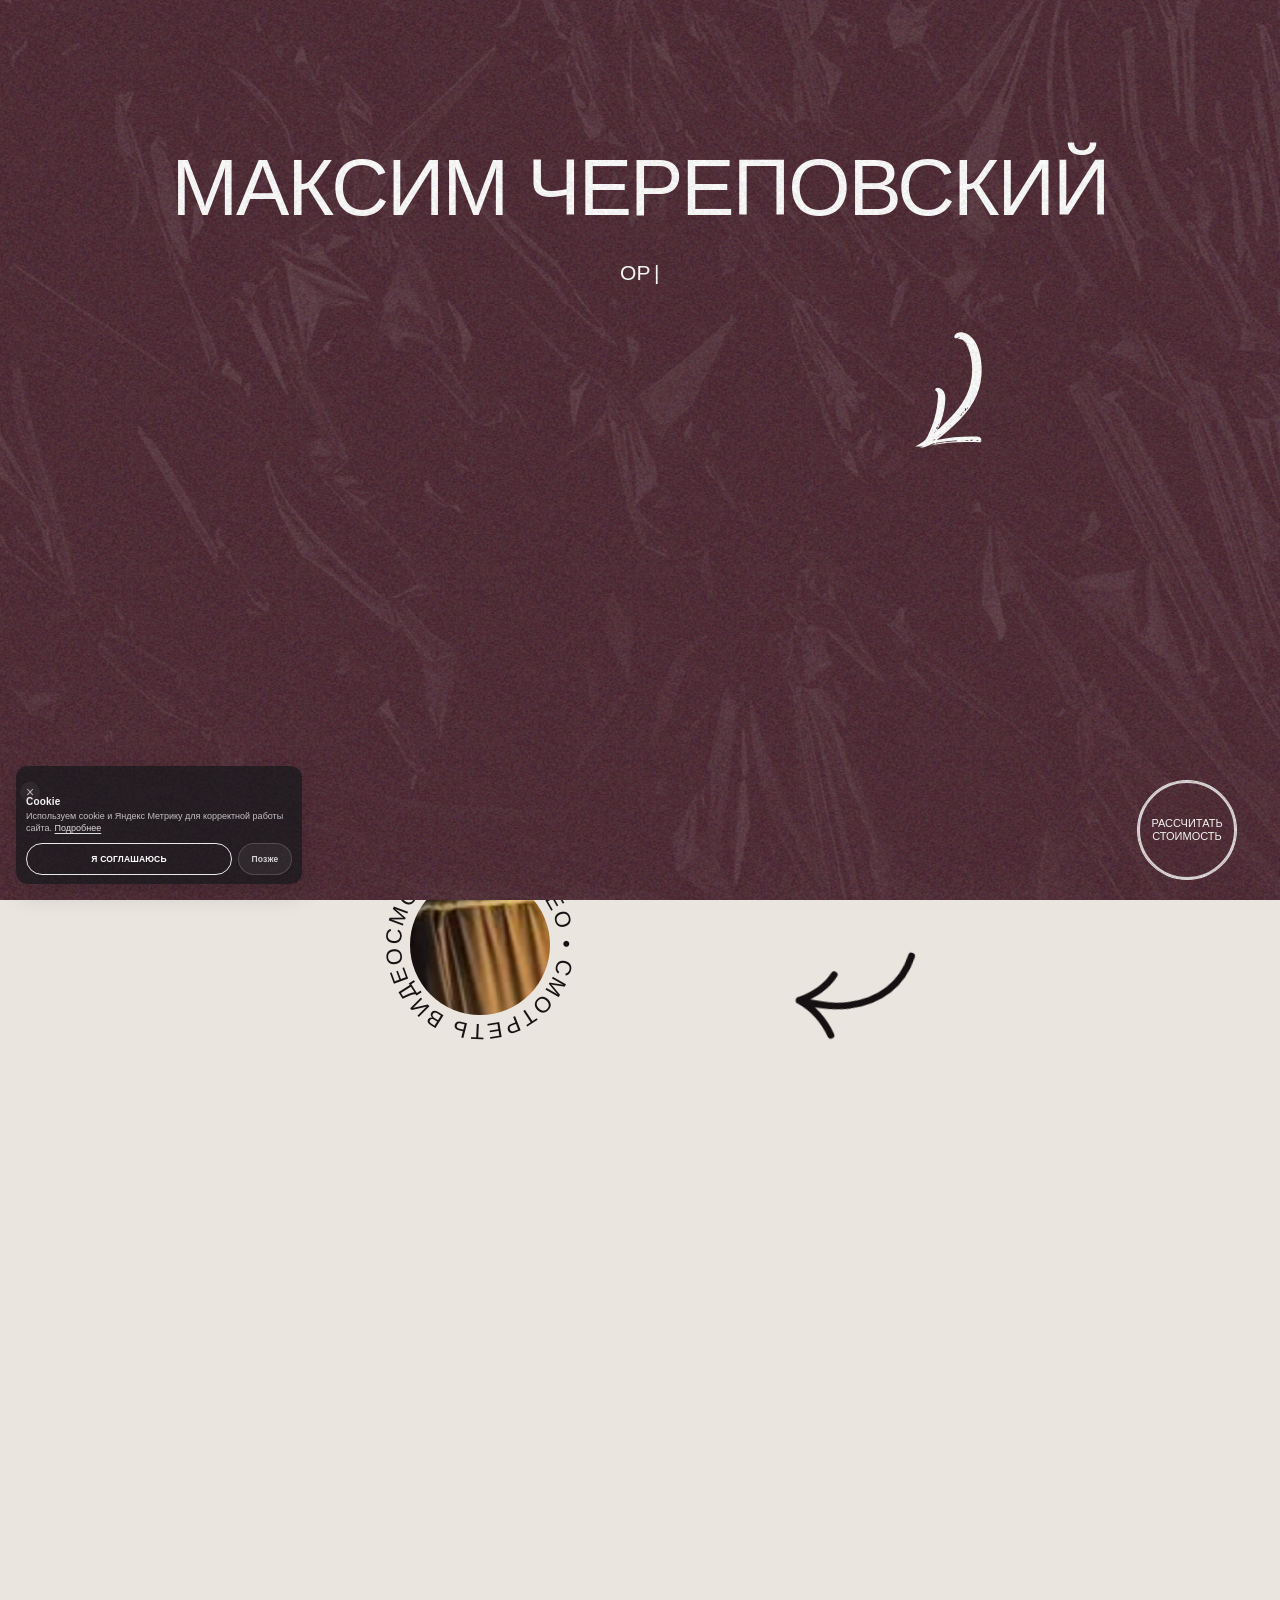
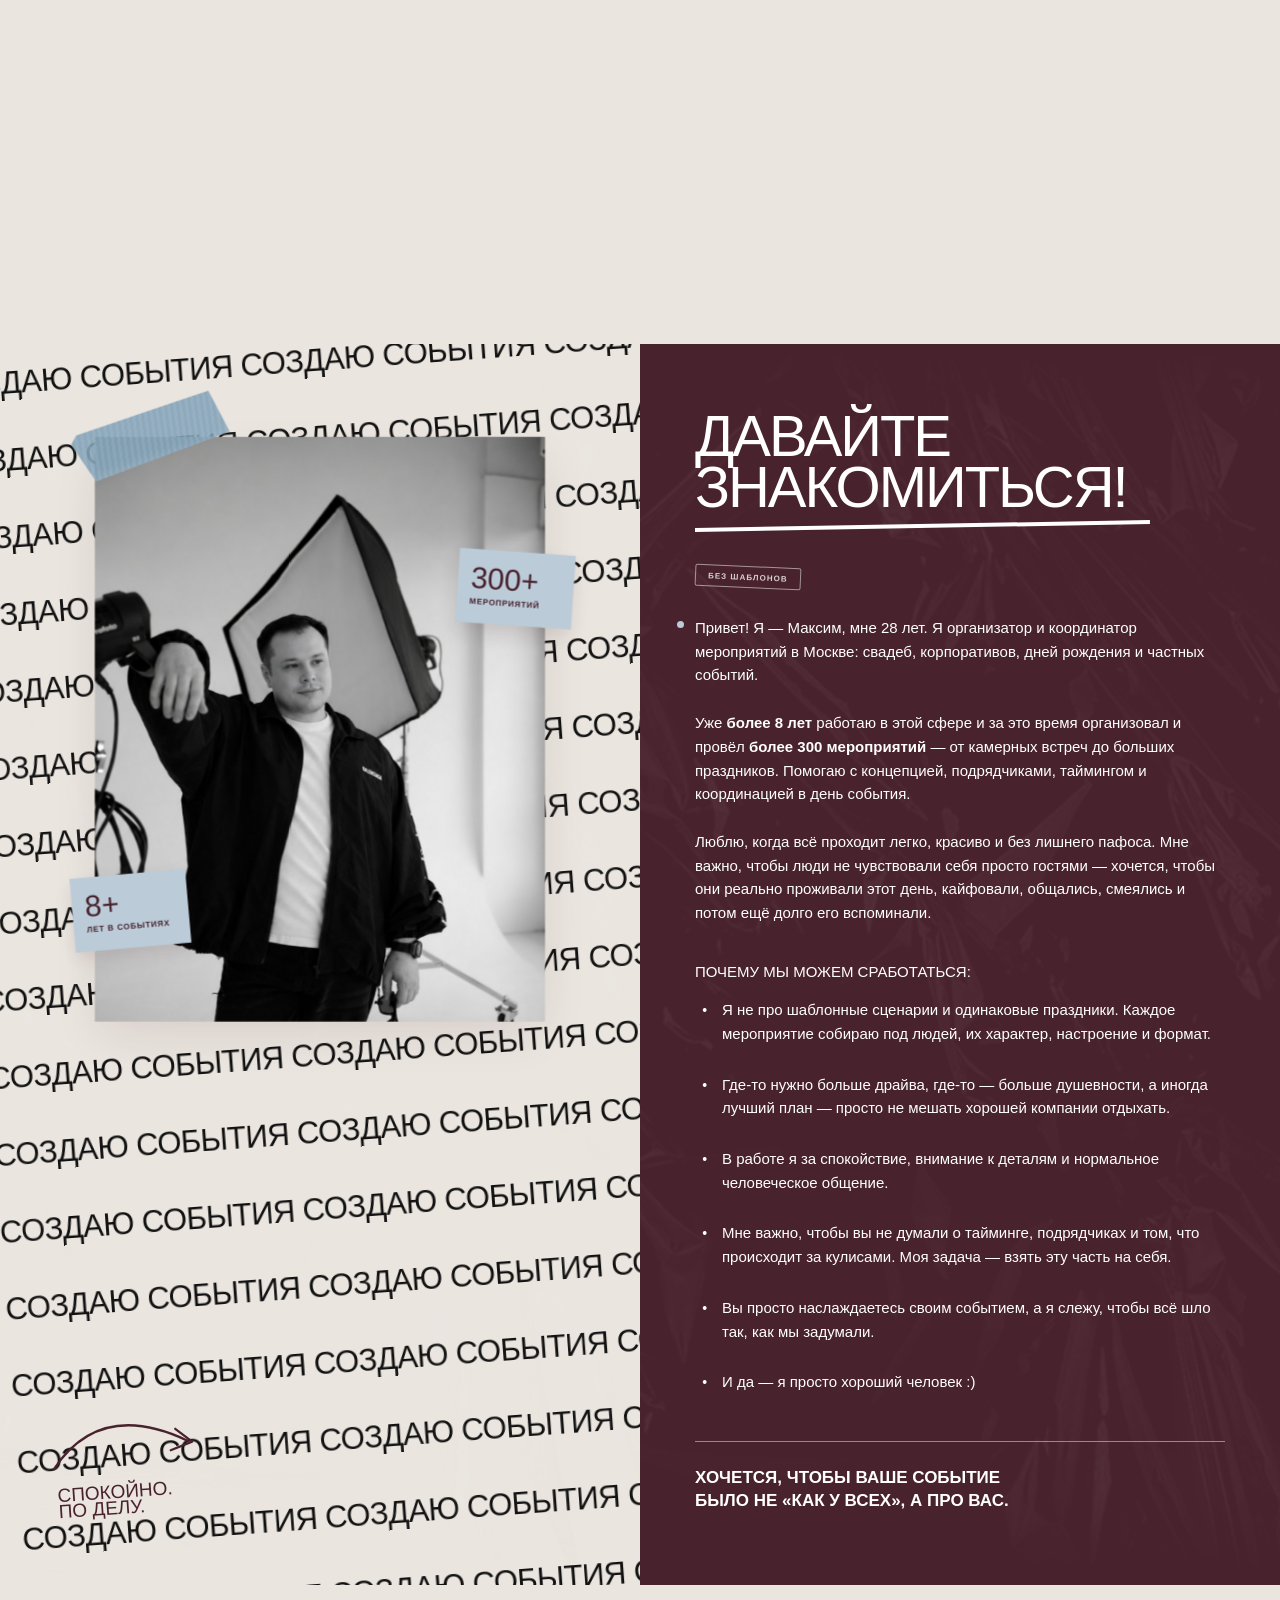
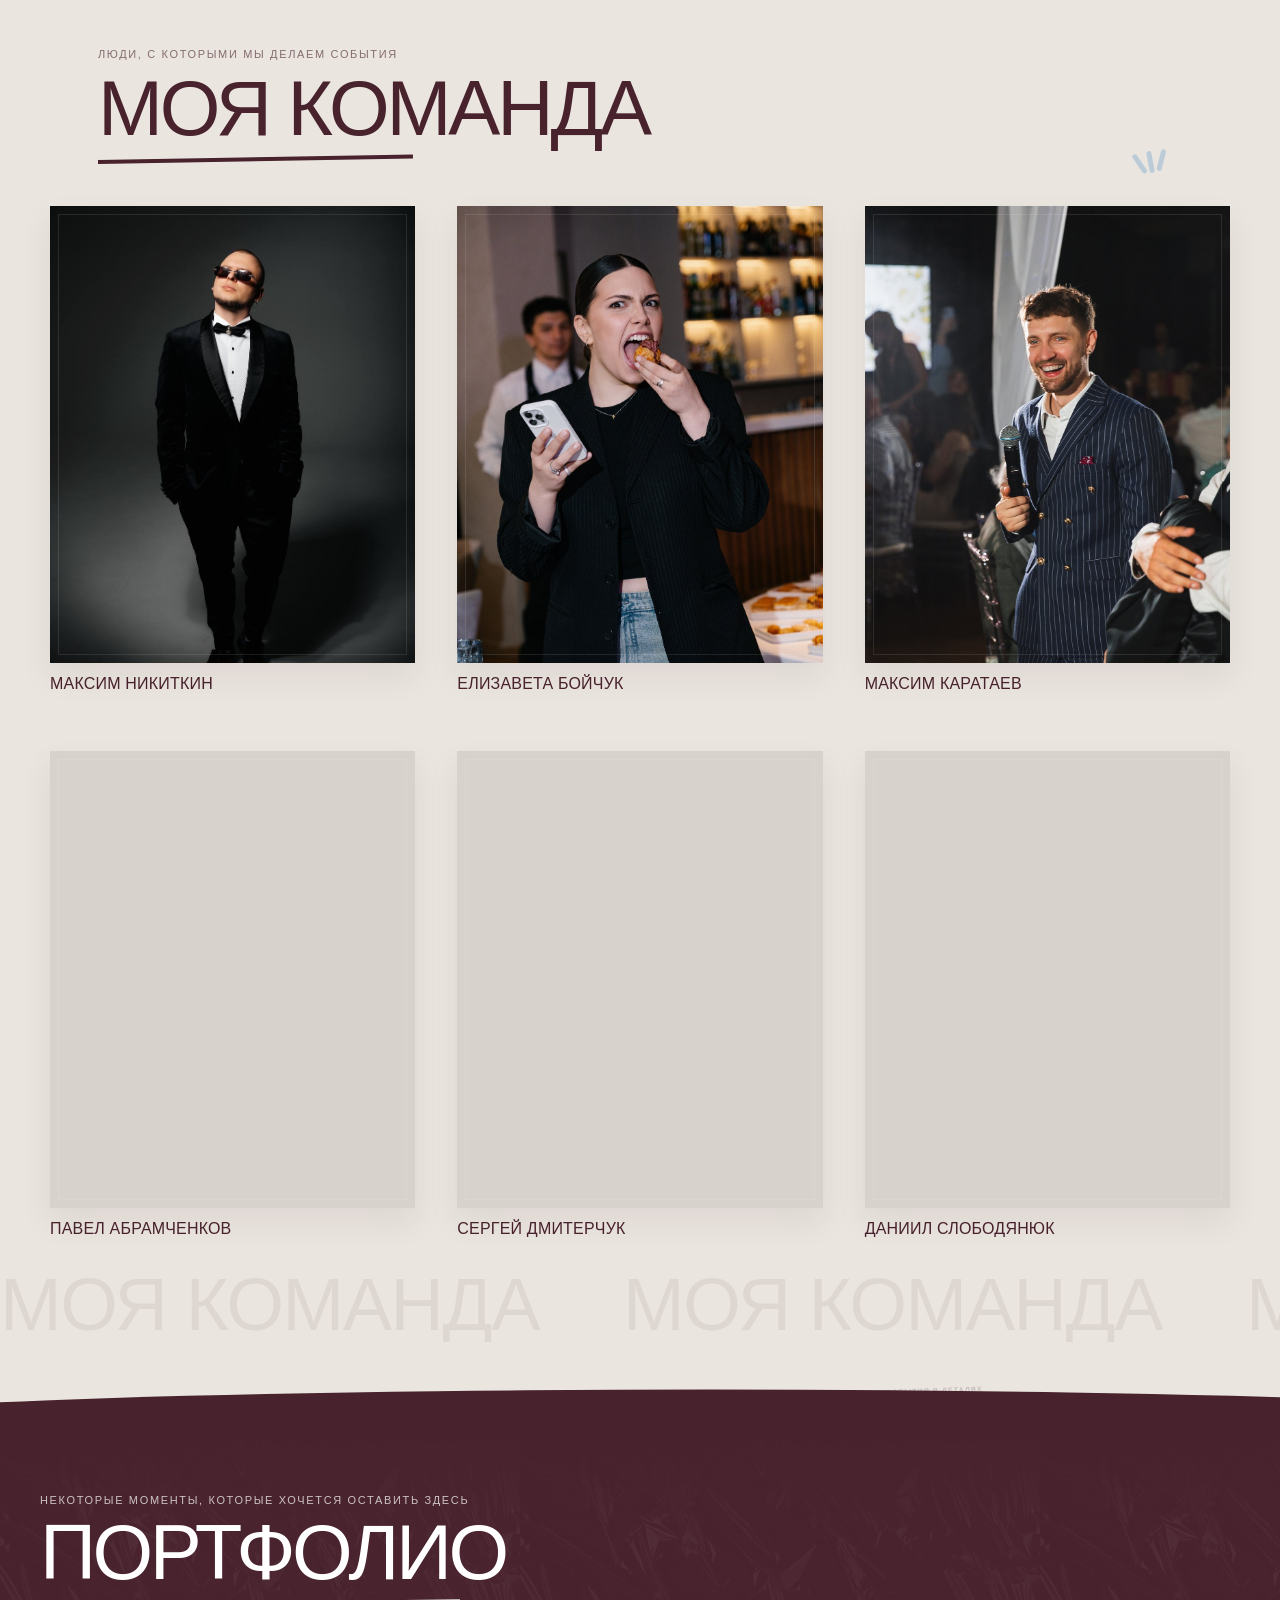
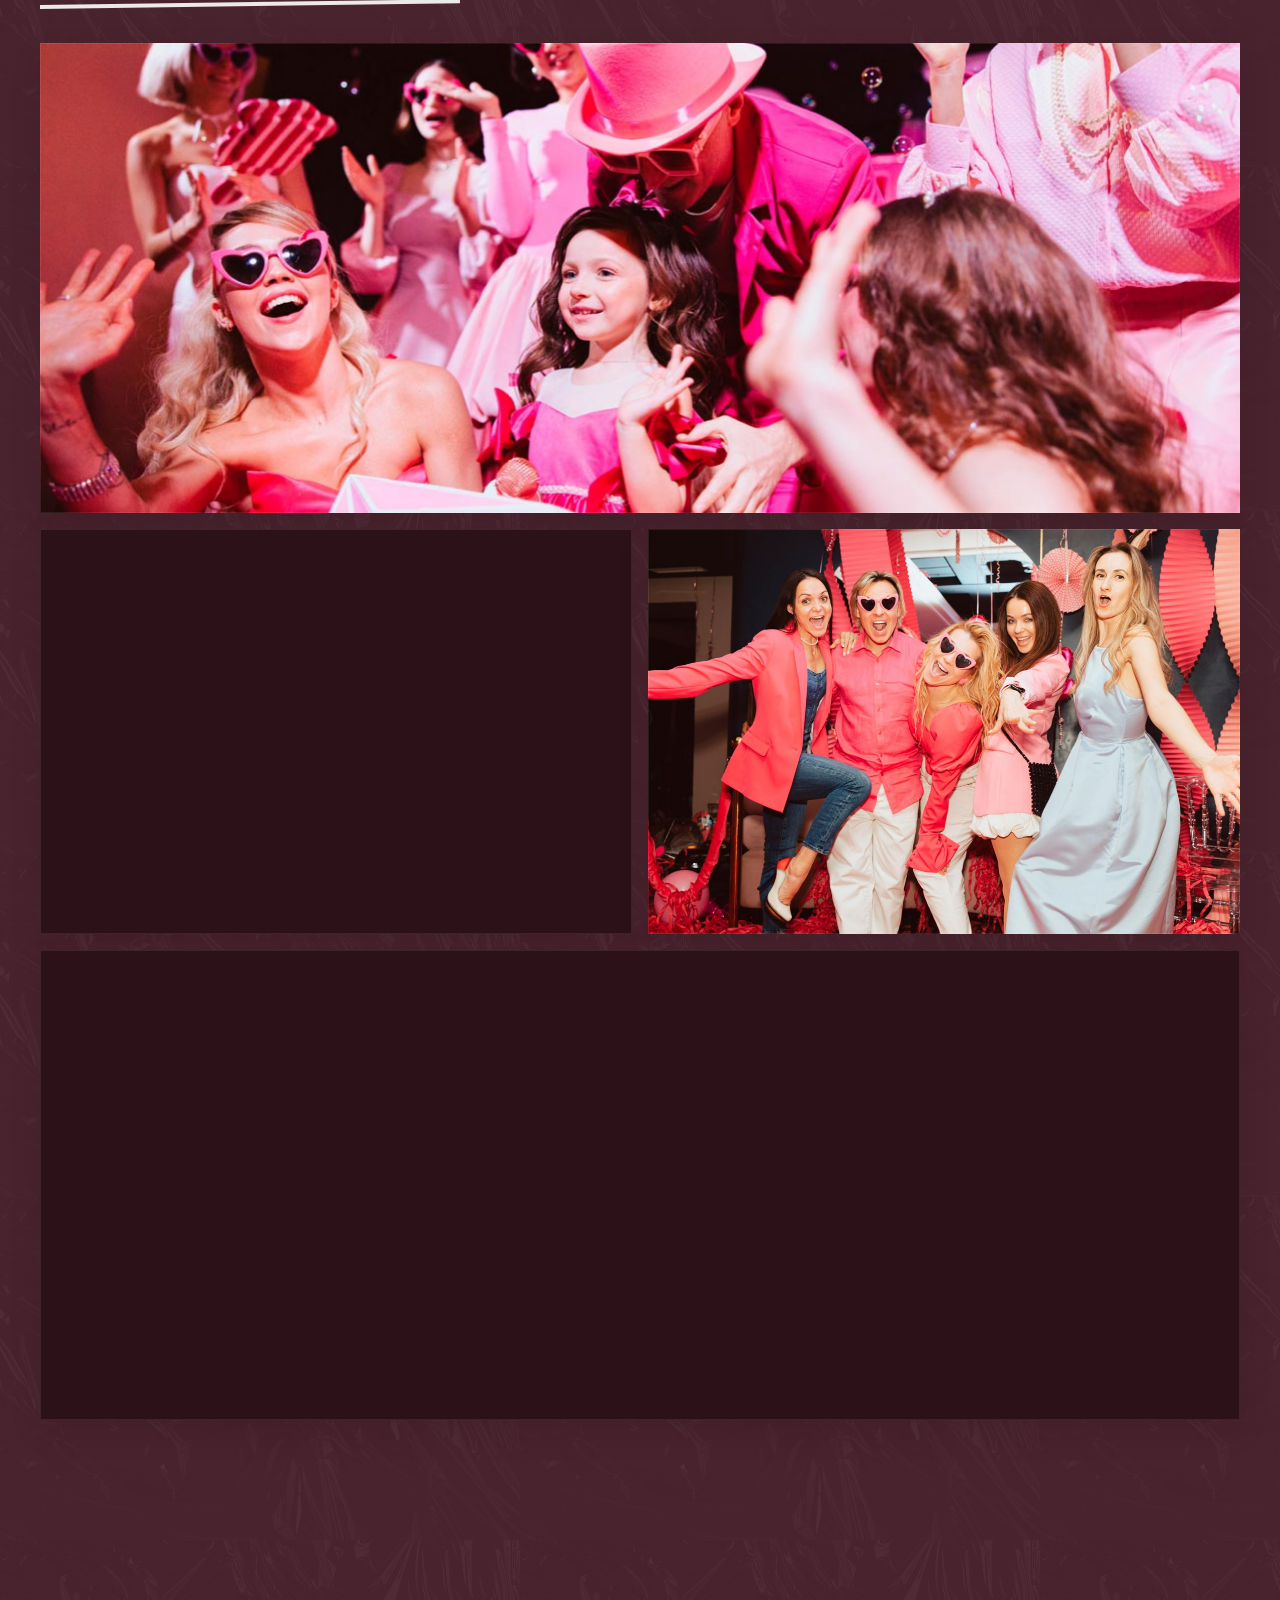
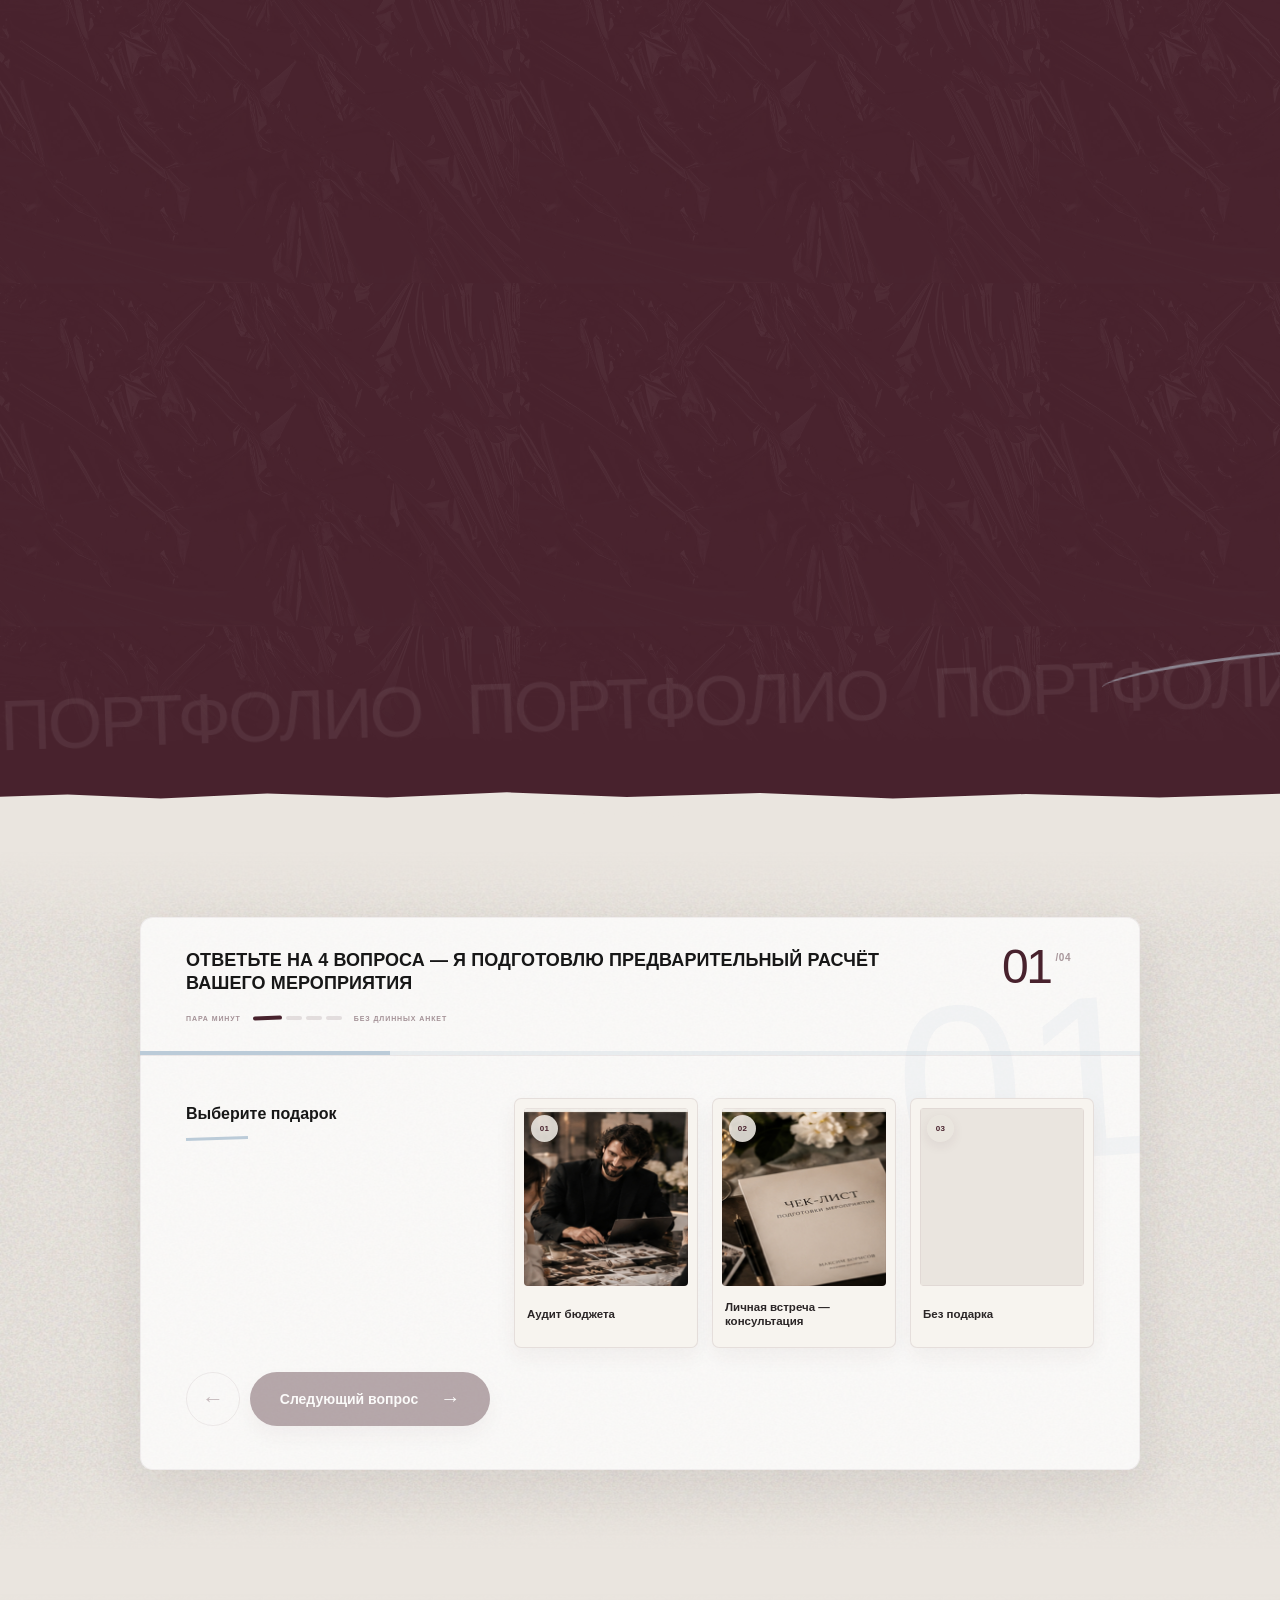
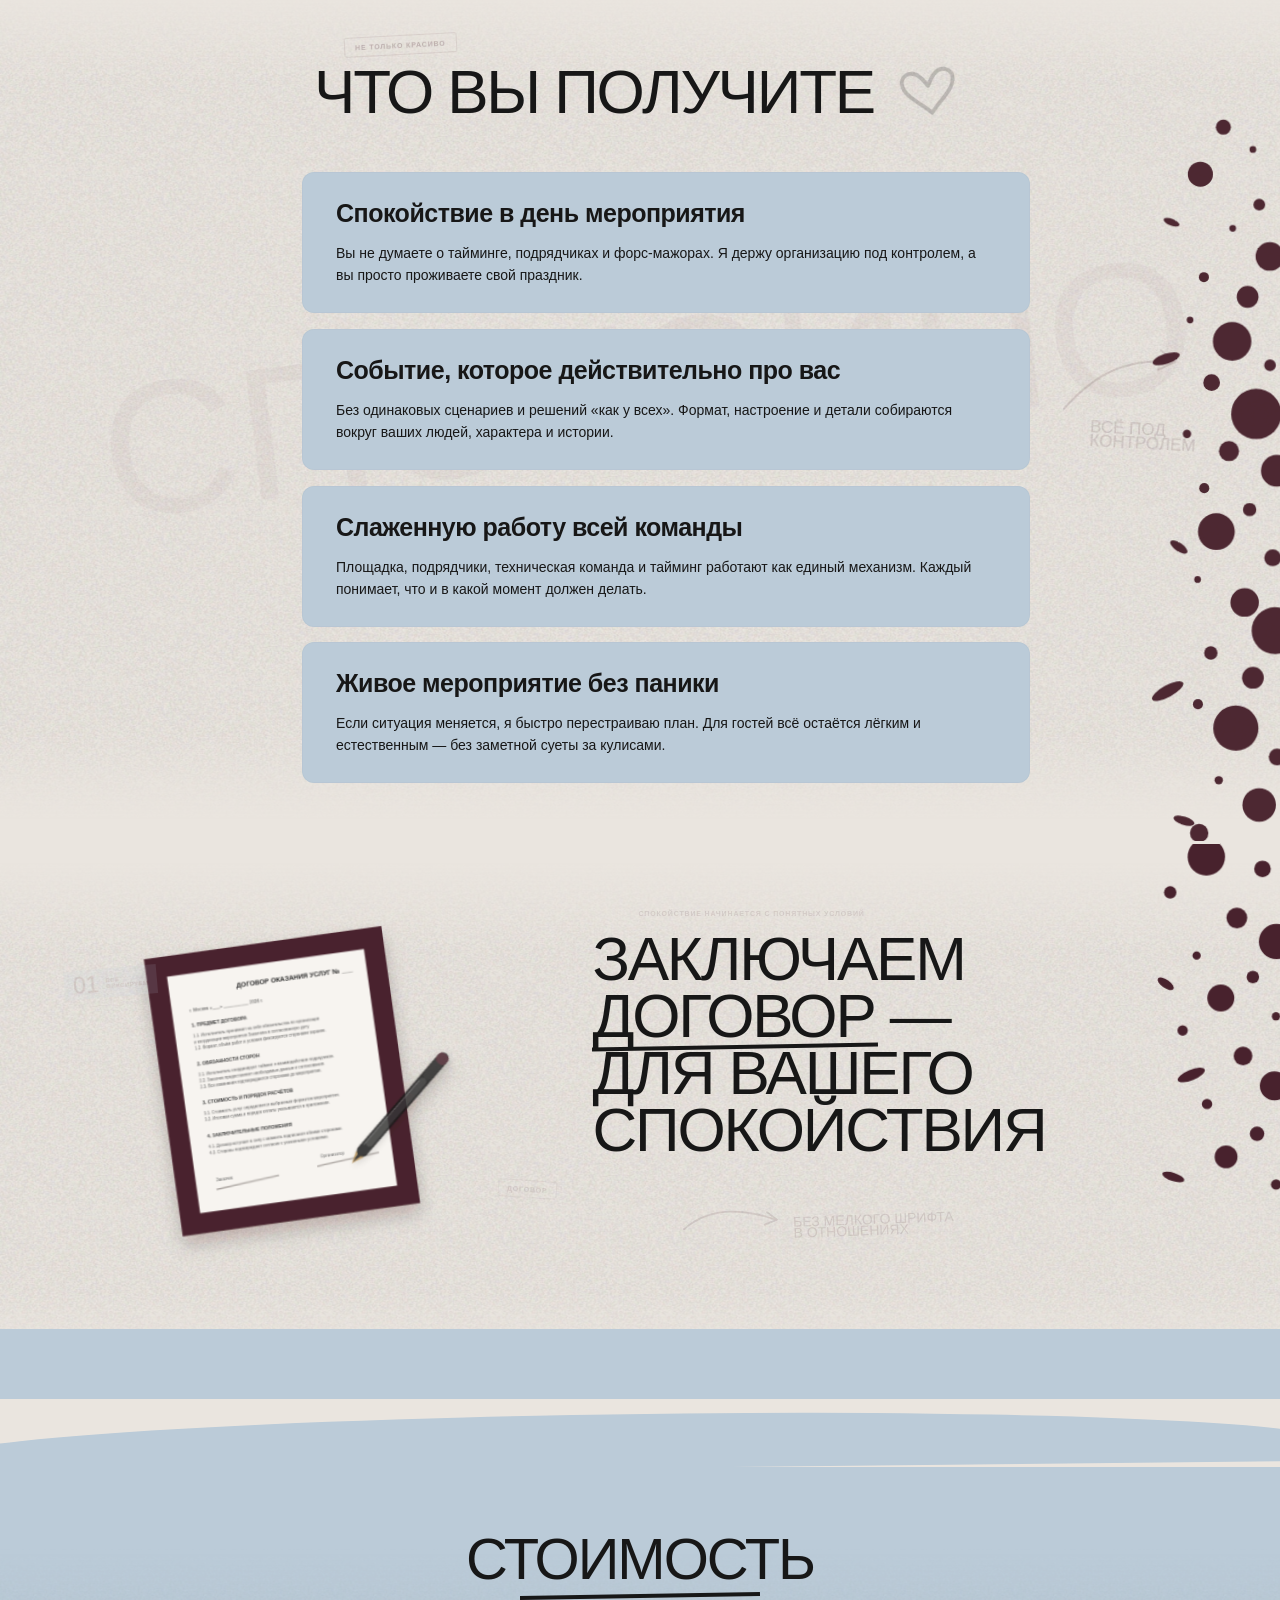
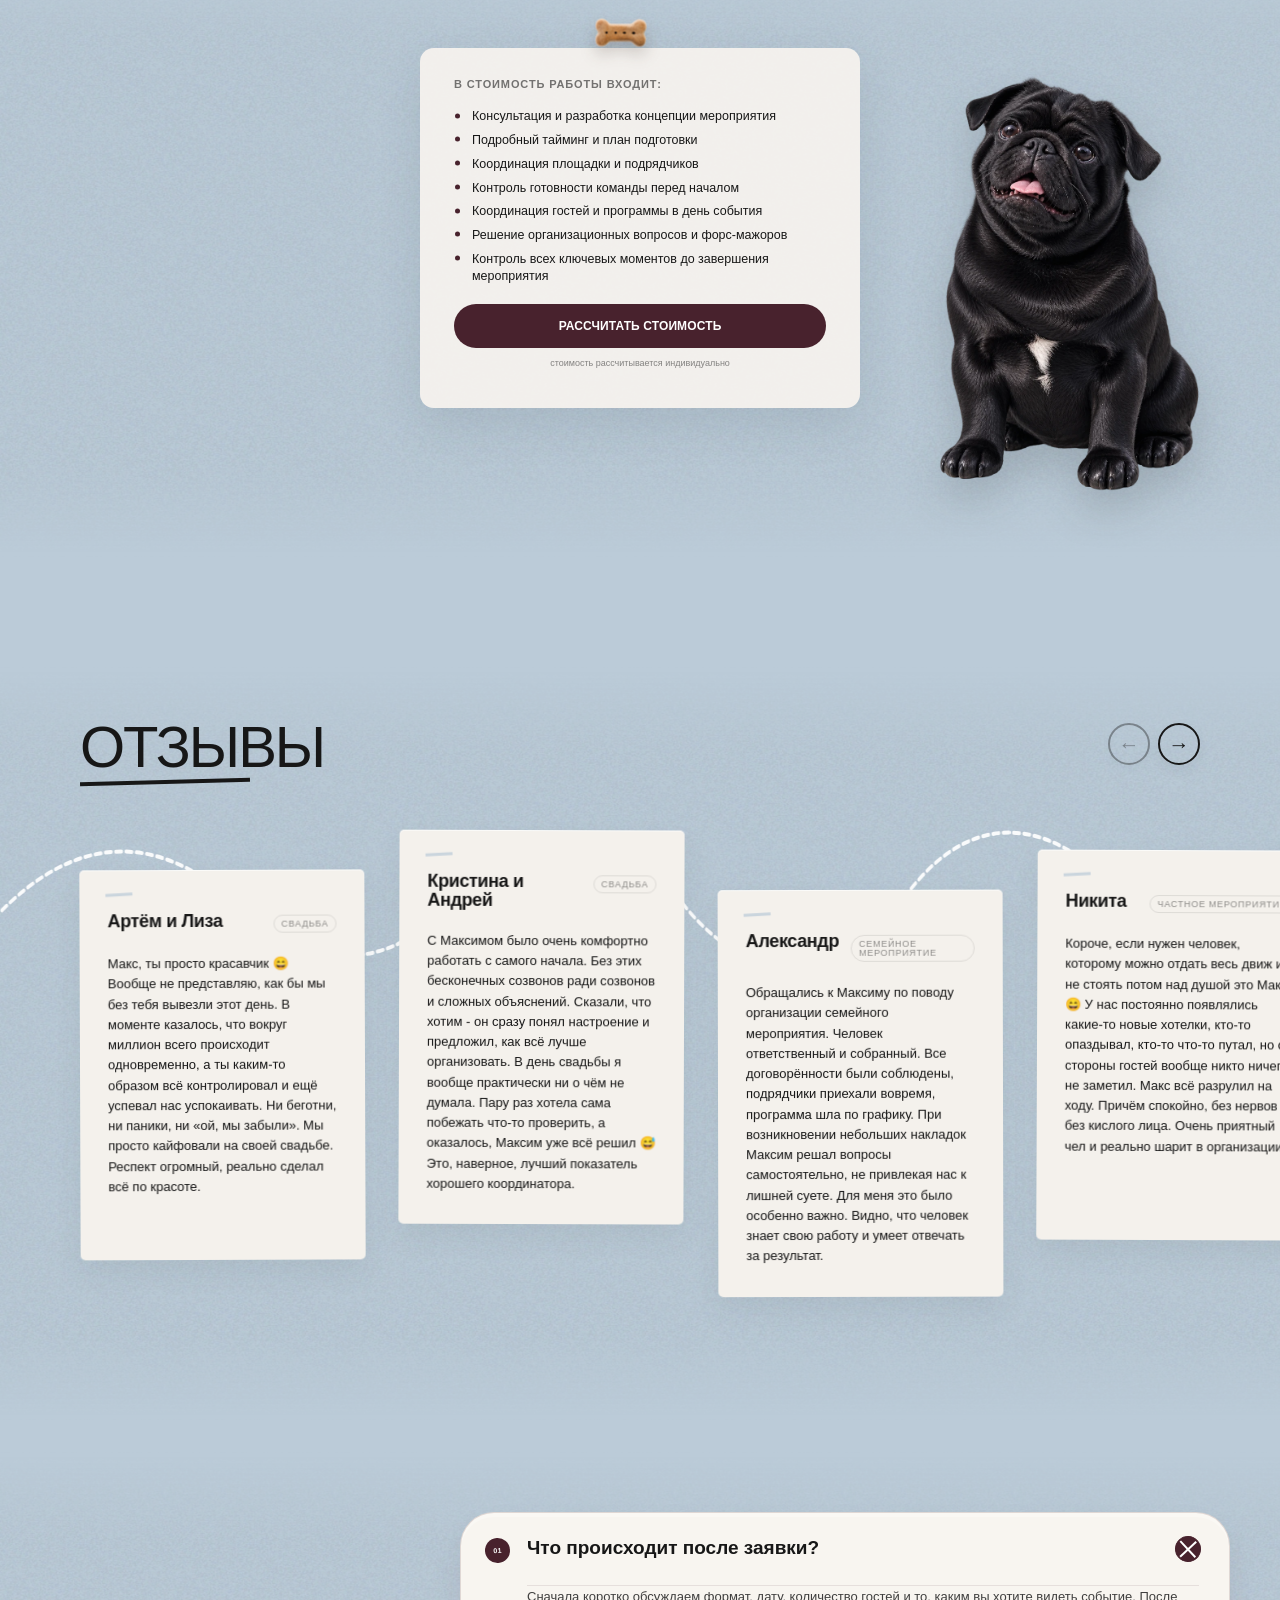
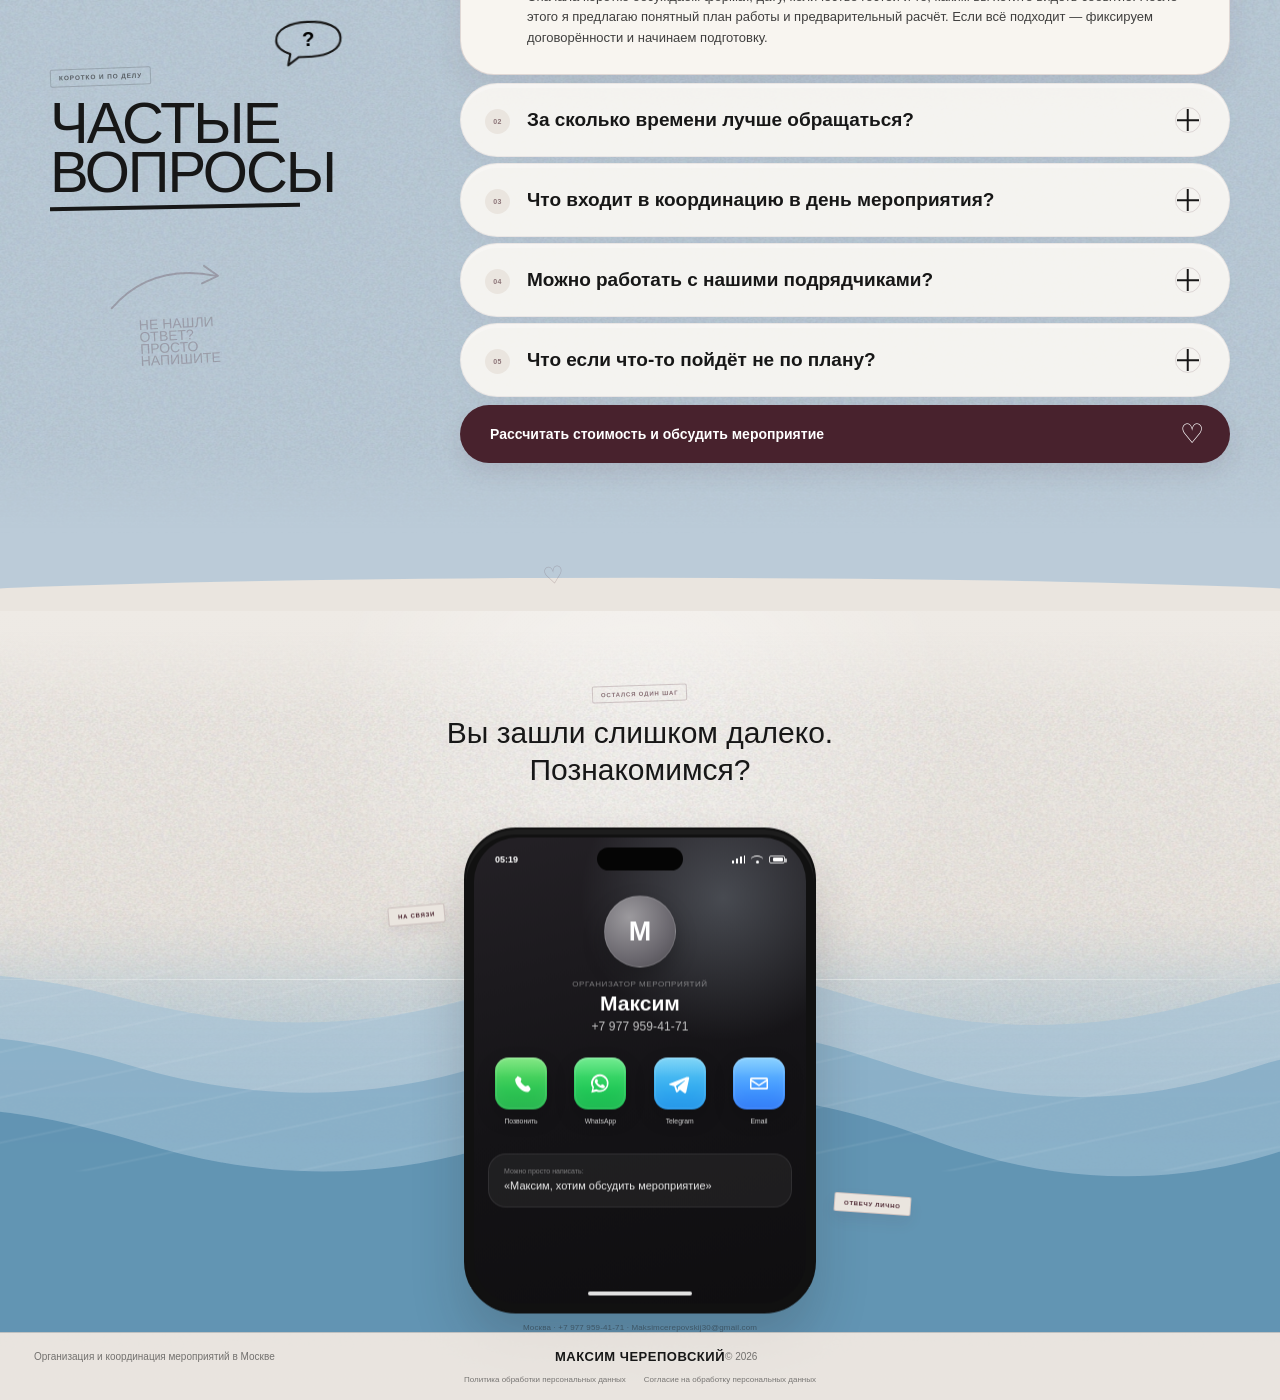
==== commit 5ccb7c6c: "Unify mobile cost background and remove pug filter layer" ====
--- a/index.html
+++ b/index.html
@@ -10,7 +10,7 @@
   <link rel="preload" as="image" href="assets/hero-person-mobile.webp" media="(max-width: 767px)" fetchpriority="high">
   <link rel="preload" as="image" href="assets/hero-person-clean.webp" media="(min-width: 768px)" fetchpriority="high">
   <link rel="stylesheet" href="style.min.css?v=76">
-  <link rel="stylesheet" href="mobile-rebuild.min.css?v=80" media="(max-width: 767px)">
+  <link rel="stylesheet" href="mobile-rebuild.min.css?v=81" media="(max-width: 767px)">
 
   <meta name="robots" content="index,follow,max-image-preview:large,max-snippet:-1,max-video-preview:-1">
   <meta name="author" content="Максим Череповский">
--- a/mobile-rebuild.min.css
+++ b/mobile-rebuild.min.css
@@ -1 +1 @@
-:root{ --m-side: 14px; --m-max: 430px; --m-paper: #EAE5DF; --m-wine: #48222D; --m-blue: #BBCBD8; --m-dark: #171717;}html{ width: 100%!important; overflow-y: auto!important; scroll-behavior: auto!important; overflow-x: clip!important;}body.phone-lite{ width: 100%!important; min-width: 0!important; overflow-y: visible!important; background: var(--m-wine)!important; overflow-x: clip!important;}body.phone-lite .calc{ display: none!important;}body.phone-lite .noise{ opacity: .045!important;}body.phone-lite .hero{ position:relative!important; width:100%!important; height:100svh!important; min-height:620px!important; overflow:hidden!important;}body.phone-lite .canvas{ position:absolute!important; inset:0!important; width:100%!important; max-width:none!important; height:100%!important; min-height:0!important; transform:none!important;}body.phone-lite .hero .title{ top:25px!important; left:10px!important; width:calc(100% - 20px)!important; max-width:none!important; margin:0!important; font-size:clamp(38px,10.6vw,45px)!important; line-height:.91!important; letter-spacing:-.048em!important; white-space:normal!important; overflow:visible!important; text-align:center!important;}body.phone-lite .hero .title>span{ display:block!important; width:100%!important; white-space:nowrap!important;}body.phone-lite .hero .subtitle{ top:132px!important; left:18px!important; width:calc(100% - 36px)!important; min-height:44px!important; display:flex!important; justify-content:center!important; align-items:flex-start!important; font-size:12.5px!important; line-height:1.22!important; text-align:center!important; white-space:normal!important;}body.phone-lite .hero .subtitle #typed{ opacity:1!important; transform:none!important; filter:none!important; transition:none!important; white-space:normal!important;}body.phone-lite .hero .portrait, body.phone-lite.hero-ready .hero .portrait, body.phone-lite.hero-opened .hero .portrait, body.phone-lite.hero-ready.hero-opened .hero .portrait{ position:absolute!important; left:50%!important; right:auto!important; top:auto!important; bottom:-2px!important; width:min(96vw,390px)!important; max-width:none!important; height:auto!important; margin:0!important; transform:translateX(-50%)!important; animation:none!important;}body.phone-lite .hero .portrait img{ width:100%!important; height:auto!important; object-fit:contain!important; object-position:center bottom!important; transform:none!important;}body.phone-lite.hero-opened .hero .portrait img{ animation:mobilePortraitBreath 8.5s ease-in-out infinite!important;}@keyframes mobilePortraitBreath{ 0%,100%{transform:translate3d(0,0,0) scale(1)} 50%{transform:translate3d(0,-5px,0) scale(1.012)}}body.phone-lite .hero .arrow{ top:180px!important; right:18px!important; left:auto!important; width:38px!important;}body.phone-lite .showreel-scene{ position: relative!important; padding: 0!important; margin: 0!important; overflow: visible!important; background: #EAE5DF!important; height: 112svh!important; min-height: 0!important;}body.phone-lite .showreel-stage{ position: sticky!important; top: 0!important; width: 100%!important; height: 100svh!important; min-height: 0!important; max-height: none!important; margin: 0!important; overflow: hidden!important; border-radius: 0!important; background: #EAE5DF!important; box-shadow: none!important;}body.phone-lite .showreel-video{ position: absolute!important; inset: 0!important; width: 100%!important; height: 100%!important; object-fit: cover!important; object-position: 50% 48%!important; opacity: 1!important; filter: none!important; transform: none!important;}body.phone-lite .showreel-mask{ display: block!important; position: absolute!important; inset: 0!important; width: 100%!important; height: 100%!important; z-index: 3!important; opacity: 1!important; transform: none!important; pointer-events: none!important;}body.phone-lite .showreel-choice{ display: none!important;}body.phone-lite .showreel-under-ui{ display: none!important;}body.phone-lite .showreel-arrow{ display: none!important;}body.phone-lite .showreel-ring{ display: block!important; width: 148px!important; height: 148px!important; margin: -74px 0 0 -74px!important; color: var(--m-dark)!important; opacity: var(--sr-ring-opacity,1)!important; transform: rotate(var(--sr-ring-rot,0deg))!important; animation: none!important; pointer-events: none!important; z-index: 6!important; left: var(--cx,50%)!important; top: var(--cy,14%)!important;}body.phone-lite .showreel-sound{ right: 12px!important; z-index: 7!important; bottom: max(16px, env(safe-area-inset-bottom))!important; min-height: 44px!important; font-size: 11px!important; background: rgba(23,23,23,.7)!important;}body.phone-lite .about-pattern-track{ display: flex!important; width: max-content!important; transform: none; animation: none!important; transition: none!important; will-change: transform!important;}body.phone-lite .about-reference{ position: relative!important; display: block!important; width: 100%!important; height: auto!important; min-height: 0!important; margin: 0!important; overflow: hidden!important;}body.phone-lite .about-left{ position: relative!important; width: 100%!important; overflow: hidden!important; background: var(--m-paper)!important; height: clamp(500px, 142vw, 610px)!important; min-height: 0!important;}body.phone-lite .about-pattern{ --about-pattern-y: 0px; position: absolute!important; bottom: auto!important; max-width: none!important; min-height: 0!important; transform-origin: center top!important; overflow: visible!important; left: 50%!important; width: 188vw!important; transform: translate3d(-50%,var(--about-pattern-y,0px),0) rotate(-4.2deg)!important; top: -32px!important; height: calc(100% + 96px)!important; min-width: 760px!important; opacity: .13!important;}body.phone-lite .about-pattern-row{ overflow: visible!important; line-height: 1!important; display: block!important; height: 42px!important; font-size: 22px!important;}body.phone-lite .about-photo-card{ --about-photo-y: 0px; position: absolute!important; z-index: 5!important; left: 50%!important; max-width: none!important; margin: 0!important; transform: translate3d(-50%,var(--about-photo-y),0)!important; top: 58px!important; width: min(80vw, 330px)!important; height: calc(100% - 116px)!important;}body.phone-lite .about-photo-card img{ width: 100%!important; height: 100%!important; object-fit: cover!important;}body.phone-lite .about-fact{ z-index: 8!important;}body.phone-lite .about-fact-years{ left: -7px!important; bottom: 34px!important;}body.phone-lite .about-fact-events{ right: -6px!important; top: 68px!important;}body.phone-lite .about-right{ position: relative!important; width: 100%!important; min-height: 0!important;}body.phone-lite .about-right-text{ max-width: 520px!important; margin: 0 auto!important; padding-top: 40px!important; padding-bottom: 52px!important; width: calc(100% - 40px)!important; padding: 40px 0 46px!important;}body.phone-lite .about-right h2{ line-height: .91!important; font-size: clamp(33px, 9.8vw, 46px)!important;}body.phone-lite .about-right p{ font-size: 16px!important; line-height: 1.55!important;}body.phone-lite .about-right li{ margin-bottom: 14px!important; font-size: 16px!important; line-height: 1.55!important;}body.phone-lite .about-tape{ left: -18px!important; top: -23px!important; width: 110px!important; height: 37px!important;}body.phone-lite .about-title-line{ margin-bottom: 21px!important;}body.phone-lite .about-stamp{ margin-bottom: 18px!important;}body.phone-lite .about-pattern-row:nth-child(n/**/+18){ display: none!important;}body.phone-lite .team-marquee-track{ will-change: transform!important; animation: teamMarquee 26s linear infinite!important;}body.phone-lite .team-section{ position: relative!important; width: 100%!important; overflow: hidden!important; min-height: 0!important; height: auto!important;}body.phone-lite .team-shell{ position: relative!important; z-index: 3!important; width: 100%!important; min-height: 0!important; height: auto!important; padding: 46px 14px 96px!important;}body.phone-lite .team-head{ width: 100%!important; padding: 0 4px!important;}body.phone-lite .team-head h2{ font-size: clamp(44px,11.8vw,51px)!important; line-height: .9!important; margin-bottom: 0!important;}body.phone-lite .team-line{ width: 210px!important;}body.phone-lite .team-grid{ position: relative!important; display: grid!important; width: 100%!important; height: auto!important; padding: 0!important; margin-top: 26px!important; grid-template-columns: repeat(3,minmax(0,1fr))!important; gap: 22px 10px!important; margin: 26px 0 0!important;}body.phone-lite .team-card{ position: relative!important; left: auto!important; right: auto!important; top: auto!important; width: 100%!important; margin: 0!important;}body.phone-lite .team-card-4{ position: relative!important; left: auto!important; right: auto!important; top: auto!important; width: 100%!important; margin: 0!important; grid-column: auto!important;}body.phone-lite .team-card-5{ position: relative!important; left: auto!important; right: auto!important; top: auto!important; width: 100%!important; margin: 0!important; grid-column: auto!important;}body.phone-lite .team-card-1{ grid-column: auto!important;}body.phone-lite .team-card-2{ grid-column: auto!important;}body.phone-lite .team-card-3{ grid-column: auto!important;}body.phone-lite .team-photo-wrap{ width: 100%!important; height: auto!important; aspect-ratio: 3 / 4!important;}body.phone-lite .team-card-4 .team-photo-wrap{ width: 100%!important; height: auto!important; aspect-ratio: 3 / 4!important;}body.phone-lite .team-card-5 .team-photo-wrap{ width: 100%!important; height: auto!important; aspect-ratio: 3 / 4!important;}body.phone-lite .team-name{ text-align: left!important; font-size: clamp(11px, 2.9vw, 14px)!important; line-height: 1.22!important; letter-spacing: -.025em!important; min-height: 2.44em!important; overflow-wrap: anywhere!important; margin-top: 8px!important;}body.phone-lite .team-marquee{ z-index: 2!important; left: 0!important; right: 0!important; display: block!important; bottom: 24px!important; height: 52px!important; opacity: .14!important;}body.phone-lite .team-marquee span{ font-size: 42px!important; line-height: 1.2!important; padding-right: 30px!important;}body.phone-lite .team-card-6{ position: relative!important; left: auto!important; right: auto!important; top: auto!important; width: 100%!important; margin: 0!important; grid-column: auto!important;}body.phone-lite .team-card-6 .team-photo-wrap{ width: 100%!important; height: auto!important; aspect-ratio: 3 / 4!important;}body.phone-lite .team-card-6 img{ object-position: center 40%!important;}body.phone-lite .team-card-6 .team-name{ font-size: clamp(11px, 2.9vw, 14px)!important; line-height: 1.22!important;}body.phone-lite .team-bg-pattern{ display: none!important;}body.phone-lite .team-card:nth-child(even){ width: 100%!important; margin: 0!important;}body.phone-lite .portfolio-word-track{ will-change: transform!important; display: flex!important; width: max-content!important; animation: portfolioTickerLeft 24s linear infinite!important;}body.phone-lite .portfolio-section{ position: relative!important; width: 100%!important; overflow: hidden!important; padding: 48px 0 98px!important;}body.phone-lite .portfolio-head{ width: calc(100% - 28px)!important; max-width: 540px!important; margin-left: auto!important; margin-right: auto!important; margin-bottom: 28px!important;}body.phone-lite .portfolio-gallery{ width: calc(100% - 28px)!important; max-width: 540px!important; margin-left: auto!important; margin-right: auto!important; gap: 11px!important;}body.phone-lite .portfolio-head h2{ font-size: clamp(38px, 11.2vw, 55px)!important;}body.phone-lite .portfolio-pair{ gap: 11px!important; display: grid!important; grid-template-columns: 1fr 1fr!important;}body.phone-lite .portfolio-triptych{ gap: 11px!important; display: grid!important; grid-template-columns: repeat(3,1fr)!important;}body.phone-lite .portfolio-finale{ gap: 11px!important; display: grid!important; grid-template-columns: .9fr 1.1fr!important;}body.phone-lite .portfolio-wide .portfolio-img{ height: clamp(205px, 62vw, 300px)!important;}body.phone-lite .portfolio-pair .portfolio-img{ height: clamp(174px, 52vw, 260px)!important;}body.phone-lite .portfolio-img-dark{ height: clamp(205px, 62vw, 300px)!important;}body.phone-lite .portfolio-triptych .portfolio-img{ height: clamp(136px, 41vw, 210px)!important;}body.phone-lite .portfolio-finale-vertical .portfolio-img{ height: 285px!important;}body.phone-lite .portfolio-finale-wide .portfolio-img{ height: 285px!important;}body.phone-lite .portfolio-word{ display: block!important; position: absolute!important; left: 0!important; right: 0!important; width: 100%!important; overflow: hidden!important; bottom: 22px!important; height: 60px!important; line-height: 1.2!important; transform: none!important; opacity: .25!important;}body.phone-lite .portfolio-word-group{ display: flex!important; flex: 0 0 auto!important; gap: 30px!important; padding-right: 30px!important;}body.phone-lite .portfolio-word span{ display: block!important; white-space: nowrap!important; font-size: clamp(40px, 12vw, 56px)!important; line-height: 1.15!important;}body.phone-lite .quiz-section{ padding: 48px 0 56px!important;}body.phone-lite .quiz-shell{ width: calc(100% - 22px)!important; max-width: 560px!important;}body.phone-lite .quiz-head{ width: 100%!important; margin-bottom: 24px!important;}body.phone-lite .quiz-head h2{ font-size: clamp(27px,7.7vw,33px)!important; line-height: 1.04!important;}body.phone-lite .quiz-card{ min-height: 0!important; border-radius: 18px!important;}body.phone-lite .quiz-card-inner{ padding: 20px 14px 18px!important;}body.phone-lite .quiz-question{ font-size: 19px!important; line-height: 1.16!important;}body.phone-lite .quiz-options-gifts{ align-items: stretch!important; display: grid!important; grid-template-columns: 1fr 1fr!important; gap: 10px!important;}body.phone-lite .quiz-options-gifts .quiz-gift:nth-child(1){ display: grid!important; grid-template-columns: 1fr!important; min-width: 0!important; overflow: hidden!important; padding: 7px 7px 10px!important; grid-template-rows: min(35vw, 156px) auto!important; align-items: stretch!important; height: 100%!important; align-self: stretch!important;}body.phone-lite .quiz-options-gifts .quiz-gift:nth-child(2){ display: grid!important; grid-template-columns: 1fr!important; min-width: 0!important; overflow: hidden!important; padding: 7px 7px 10px!important; grid-template-rows: min(35vw, 156px) auto!important; align-items: stretch!important; height: 100%!important; align-self: stretch!important;}body.phone-lite .quiz-options-gifts .quiz-gift:nth-child(3){ grid-column: 1/-1!important; display: grid!important; align-items: center!important; grid-template-columns: 88px minmax(0,1fr)!important; grid-template-rows: 88px!important;}body.phone-lite .quiz-options-gifts .quiz-option-image{ width: 100%!important; height: min(35vw, 156px)!important;}body.phone-lite .quiz-options-gifts .quiz-gift:nth-child(3) .quiz-option-image{ width: 88px!important; height: 88px!important;}body.phone-lite .quiz-options-gifts .quiz-gift>span{ min-width: 0!important; white-space: normal!important; overflow-wrap: normal!important; word-break: normal!important; text-align: center!important;}body.phone-lite .quiz-options-gifts .quiz-gift:nth-child(3)>span{ text-align: left!important; padding: 0 12px!important;}body.phone-lite .quiz-options-list .quiz-option{ min-height: 58px!important; padding: 13px 43px 13px 48px!important; font-size: 14px!important; line-height: 1.45!important;}body.phone-lite .quiz-footer{ padding: 12px 14px 15px!important;}body.phone-lite .quiz-gift > span{ font-size: 14px!important; line-height: 1.35!important; padding: 12px 2px 4px!important; min-height: 0!important; white-space: normal!important; overflow-wrap: anywhere!important;}body.phone-lite .quiz-input{ font-size: 16px!important; min-width: 0!important; width: 100%!important; height: 52px!important;}body.phone-lite .quiz-submit{ min-height: 48px!important; font-size: 14px!important;}body.phone-lite .quiz-next{ min-height: 48px!important; font-size: 12px!important;}body.phone-lite .quiz-consent{ font-size: 12px!important; line-height: 1.5!important;}body.phone-lite .benefits-section{ min-height: 0!important; overflow: hidden!important; padding: 48px 0 48px!important;}body.phone-lite .benefits-shell{ width: calc(100% - 28px)!important;}body.phone-lite .benefits-title{ width: 100%!important; padding-right: 48px!important; margin: 0 0 24px!important;}body.phone-lite .benefits-title h2{ font-size: clamp(42px,11.6vw,50px)!important;}body.phone-lite .benefits-timeline{ width: 100%!important; padding-left: 25px!important;}body.phone-lite .benefits-line{ left: 6px!important;}body.phone-lite .benefit-dot{ left: -24px!important;}body.phone-lite .benefit-card{ min-height: 0!important; margin-bottom: 12px!important; padding: 21px 19px!important; opacity: calc(.075 + var(--card-p) * .925)!important; transform: translateY(calc((1 - var(--card-p)) * 14px)) scale(calc(.997 + var(--card-p) * .003))!important;}body.phone-lite .benefit-card h3{ font-size: 20px!important;}body.phone-lite .benefit-card p{ font-size: 16px!important; line-height: 1.5!important;}body.phone-lite .benefits-ambient-word{ display: block!important; font-size: 105px!important; opacity: .055!important;}body.phone-lite .benefits-title-stamp{ display: block!important;}body.phone-lite .benefits-side-doodle{ display: block!important;}body.phone-lite .contract-ref{ min-height: 0!important; overflow: hidden!important; padding: 42px 0 76px!important;}body.phone-lite .contract-ref-shell{ width: calc(100% - 30px)!important; min-height: 0!important; display: grid!important; grid-template-columns: 1fr!important; gap: 14px!important;}body.phone-lite .contract-ref-visual{ padding: 0!important; transform: none!important; justify-content: center!important; overflow: visible!important;}body.phone-lite .contract-ref-art{ width: min(330px,92vw)!important; max-width: 100%!important;}body.phone-lite .contract-ref-copy{ padding: 6px 0 0!important; transform: none!important; text-align: center!important;}body.phone-lite .contract-ref-copy h2{ line-height: .9!important; font-size: clamp(34px, 10vw, 47px)!important;}body.phone-lite .contract-copy-kicker{ justify-content: center!important;}body.phone-lite .contract-copy-sign{ justify-content: center!important;}body.phone-lite .contract-visual-note{ display: block!important; transform: scale(.72)!important; transform-origin: center!important;}body.phone-lite .cost-section{ position: relative!important; overflow: hidden!important; padding: 44px 0 36px!important;}body.phone-lite .cost-scene{ height: auto!important; min-height: 0!important;}body.phone-lite .cost-stage{ position: relative!important; top: auto!important; width: 100%!important; height: auto!important; min-height: 0!important; display: flex!important; flex-direction: column!important; align-items: center!important; padding: 0 14px 0!important; overflow: visible!important;}body.phone-lite .cost-title{ position: relative!important; top: auto!important; left: auto!important; transform: none!important; margin: 0 auto 18px!important;}body.phone-lite .cost-title h2{ font-size: clamp(38px, 11.3vw, 48px)!important;}body.phone-lite .cost-content-row{ position: relative!important; width: 100%!important; max-width: 336px!important; min-height: 0!important; display: flex!important; flex-direction: column!important; align-items: center!important; margin: 0 auto!important; padding: 0!important;}body.phone-lite .cost-card{ position: relative!important; z-index: 5!important; min-height: 0!important; margin: 0 auto!important; border-radius: 18px!important; width: 100%!important; max-width: 332px!important; transform: none!important;}body.phone-lite .cost-card-copy{ padding: 20px 18px 18px!important;}body.phone-lite .cost-card li{ font-size: 14px!important; line-height: 1.38!important; margin-bottom: 6px!important;}body.phone-lite .cost-button{ width: 100%!important; min-width: 0!important; min-height: 40px!important; height: 40px!important; margin-top: 16px!important; font-size: 10px!important; padding: 0 16px!important;}body.phone-lite .cost-small{ padding: 0!important; text-align: center!important; white-space: normal!important; font-size: 11px!important; line-height: 1.35!important; padding-right: 0!important; margin-top: 10px!important;}body.phone-lite .cost-pug{ left: auto!important; top: auto!important; pointer-events: none!important; position: relative!important; max-width: none!important; align-self: flex-end!important; z-index: 4!important; width: clamp(118px, 32vw, 136px)!important; right: auto!important; bottom: auto!important; margin: -4px 2px 0 0!important; transform: none!important;}body.phone-lite .cost-pug img{ width: 100%!important; height: auto!important;}body.phone-lite .cost-treat{ display: block!important; visibility: visible!important; z-index: 12!important; pointer-events: none!important; width: 24px!important;}body.phone-lite .reviews-carousel-section{ overflow: hidden!important; padding: 44px 0 48px!important;}body.phone-lite .reviews-carousel-head{ width: calc(100% - 28px)!important;}body.phone-lite .reviews-head-copy h2{ font-size: clamp(34px, 10.6vw, 48px)!important;}body.phone-lite .reviews-viewport{ overflow: hidden!important; overflow-x: auto!important; overflow-y: hidden!important; scroll-snap-type: x mandatory!important; scroll-padding-left: 14px!important; scrollbar-width: none!important; overscroll-behavior-x: contain!important; -webkit-overflow-scrolling: touch!important;}body.phone-lite .reviews-track{ padding-left: 15px!important; gap: 12px!important; padding: 0 14px!important; transform: none!important;}body.phone-lite .review-slide{ margin-top: 0!important; width: calc((100vw - 26px) / 1.18)!important; flex-basis: calc((100vw - 26px) / 1.18)!important; transform: none!important; scroll-snap-align: start!important; scroll-snap-stop: always!important;}body.phone-lite .review-slide:nth-child(even){ margin-top: 0!important; width: calc((100vw - 26px) / 1.18)!important; flex-basis: calc((100vw - 26px) / 1.18)!important; transform: none!important; scroll-snap-align: start!important; scroll-snap-stop: always!important;}body.phone-lite .review-slide-inner{ height: 100%!important; min-height: 0!important; padding: 24px 20px!important;}body.phone-lite .review-slide p{ font-size: 16px!important; line-height: 1.5!important;}body.phone-lite .reviews-viewport::-webkit-scrollbar{ display: none!important;}body.phone-lite .reviews-arrow{ width: 44px!important; height: 44px!important;}body.phone-lite .faq-section{ padding: 44px 0 48px!important;}body.phone-lite .faq-shell{ width: calc(100% - 28px)!important; gap: 30px!important;}body.phone-lite .faq-title-block{ position: relative!important; top: auto!important; padding-top: 0!important;}body.phone-lite .faq-title-block h2{ font-size: clamp(43px,11.7vw,50px)!important;}body.phone-lite .faq-item{ border-radius: 28px!important;}body.phone-lite .faq-question{ line-height: 1.22!important; min-height: 64px!important; font-size: 16px!important; padding: 15px 18px 15px 44px!important; gap: 12px!important;}body.phone-lite .faq-answer-inner{ font-size: 16px!important; line-height: 1.5!important; padding-left: 48px!important; padding-right: 18px!important;}body.phone-lite .faq-item::before{ left: 16px!important; top: 25px!important; font-size: 11px!important;}body.phone-lite .faq-plus{ flex-shrink: 0!important;}body.phone-lite .contact-final{ min-height: 0!important; overflow: hidden!important; padding: 48px 0 24px!important;}body.phone-lite .contact-final-inner{ width: 100%!important; max-width: none!important; padding: 0 18px!important;}body.phone-lite .contact-final-inner h2{ max-width: 330px!important; margin: 0 auto 34px!important; font-size: clamp(25px,7vw,30px)!important; line-height: 1.16!important; text-align: center!important;}body.phone-lite .contact-phone-wrap{ width: 100%!important; display: flex!important; justify-content: center!important;}body.phone-lite .contact-phone{ margin: 0 auto!important; padding: 7px!important; border-width: 2px!important; border-radius: 45px!important; width: min(290px, calc(100vw - 32px))!important; height: 460px!important;}body.phone-lite .contact-phone-screen{ border-radius: 37px!important;}body.phone-lite .contact-profile{ padding-top: 49px!important;}body.phone-lite .contact-avatar{ width: 58px!important; height: 58px!important; font-size: 21px!important;}body.phone-lite .contact-actions{ display: grid!important; grid-template-columns: repeat(4,1fr)!important; gap: 5px!important; margin: 22px 10px 0!important;}body.phone-lite .contact-actions .contact-action{ display: flex!important; flex-direction: column!important; align-items: center!important; width: 100%!important; min-width: 0!important; max-width: none!important; padding: 0!important; margin: 0!important; background: transparent!important; background-image: none!important; border: none!important; box-shadow: none!important;}body.phone-lite .contact-actions .contact-call{ display: flex!important; flex-direction: column!important; align-items: center!important; width: 100%!important; min-width: 0!important; max-width: none!important; padding: 0!important; margin: 0!important; background: transparent!important; background-image: none!important; border: none!important; box-shadow: none!important;}body.phone-lite .contact-actions .contact-wa{ display: flex!important; flex-direction: column!important; align-items: center!important; width: 100%!important; min-width: 0!important; max-width: none!important; padding: 0!important; margin: 0!important; background: transparent!important; background-image: none!important; border: none!important; box-shadow: none!important;}body.phone-lite .contact-actions .contact-tg{ display: flex!important; flex-direction: column!important; align-items: center!important; width: 100%!important; min-width: 0!important; max-width: none!important; padding: 0!important; margin: 0!important; background: transparent!important; background-image: none!important; border: none!important; box-shadow: none!important;}body.phone-lite .contact-actions .contact-mail{ display: flex!important; flex-direction: column!important; align-items: center!important; width: 100%!important; min-width: 0!important; max-width: none!important; padding: 0!important; margin: 0!important; background: transparent!important; background-image: none!important; border: none!important; box-shadow: none!important;}body.phone-lite .contact-action-icon{ width: 44px!important; height: 44px!important; min-width: 44px!important; min-height: 44px!important; margin: 0 auto 6px!important; border-radius: 12px!important;}body.phone-lite .contact-action span:last-child{ width: 100%!important; line-height: 1.15!important; text-align: center!important; font-size: 10px!important; max-width: none!important; min-height: 18px!important;}body.phone-lite .contact-message{ margin: 24px 12px 0!important; padding: 11px 13px 12px!important;}body.phone-lite .contact-home-indicator{ bottom: 8px!important; width: 90px!important;}body.phone-lite .contact-final-caption{ max-width: 300px!important; text-align: center!important; display: flex!important; flex-direction: column!important; gap: 10px!important; margin: 24px auto 32px!important; font-size: 14px!important; line-height: 1.5!important; overflow-wrap: anywhere!important; color: rgba(23,23,23,.72)!important;}body.phone-lite .contact-caption-divider{ display: none!important;}body.phone-lite .contact-final-caption a{ color: inherit!important; text-decoration: none!important;}body.phone-lite .site-footer{ padding: 22px 20px max(22px, env(safe-area-inset-bottom))!important; gap: 12px!important;}body.phone-lite .site-footer-legal{ display: flex!important; flex-direction: column!important; gap: 12px!important; margin-top: 8px!important; font-size: 12px!important; line-height: 1.5!important;}body.phone-lite .site-footer-legal a{ font-size: 12px!important; line-height: 1.5!important; min-height: 44px!important; display: flex!important; align-items: center!important; justify-content: center!important;}body.phone-lite .contact-number{ font-size: 12px!important;}body.phone-lite .contact-message p{ font-size: 12px!important; line-height: 1.45!important;}body.phone-lite .contact-message > span{ font-size: 10px!important;}body.phone-lite .entry-consent.entry-consent--banner{ right: max(8px, env(safe-area-inset-right))!important; bottom: max(8px, env(safe-area-inset-bottom))!important;}body.phone-lite .entry-consent.entry-consent--banner .entry-consent-card{ width: min(272px, calc(100vw - 16px))!important; padding: 12px!important; border-radius: 13px!important;}body.phone-lite .entry-consent.entry-consent--banner .entry-consent-card p{ font-size: 11px!important; line-height: 1.4!important;}body.phone-lite .entry-consent.entry-consent--banner .entry-consent-actions{ margin-top: 8px!important; gap: 8px!important;}body.phone-lite .entry-consent.entry-consent--banner .entry-consent-accept{ min-height: 40px!important; font-size: 11px!important;}body.phone-lite .entry-consent.entry-consent--banner .entry-consent-decline{ min-height: 40px!important; font-size: 11px!important;}body.phone-lite .entry-consent.entry-consent--banner .entry-consent-close{ width: 32px!important; height: 32px!important; top: 0!important; right: 0!important;}body.phone-lite .entry-consent.entry-consent--banner[hidden]{ display: none!important;}body.phone-lite .flow-bridge{ --bridge-p: 0; height: 36px!important;}@keyframes mobilePortraitBreath{ 0%,100%{transform:translate3d(0,0,0) scale(1)} 50%{transform:translate3d(0,-5px,0) scale(1.012)}}@media (prefers-reduced-motion: reduce){ body.phone-lite .about-pattern-track, body.phone-lite .portfolio-word-track, body.phone-lite .team-marquee-track, body.phone-lite.hero-opened .hero .portrait img { animation: none!important;}}body.phone-lite .motion-paused .team-marquee-track, body.phone-lite .motion-paused .portfolio-word-track, body.phone-lite.hero-opened .hero.motion-paused .portrait img{ animation-play-state: paused!important;}body.phone-lite .contact-final-caption{ margin:12px auto 14px!important; gap:3px!important; font-size:9px!important; line-height:1.25!important;}body.phone-lite .site-footer{ min-height:0!important; padding:9px 12px max(9px,env(safe-area-inset-bottom))!important; gap:4px!important; font-size:7.5px!important; line-height:1.2!important;}body.phone-lite .site-footer strong{ font-size:9px!important; line-height:1.15!important;}body.phone-lite .site-footer > span{ font-size:7.5px!important; line-height:1.2!important;}body.phone-lite .site-footer-legal{ flex-direction:row!important; justify-content:center!important; flex-wrap:wrap!important; gap:3px 10px!important; margin-top:2px!important;}body.phone-lite .site-footer-legal a{ min-height:0!important; display:inline!important; font-size:7px!important; line-height:1.2!important; padding:0!important;}body.phone-lite .entry-consent.entry-consent--banner{ left:max(8px,env(safe-area-inset-left))!important; right:auto!important; bottom:calc(8px + env(safe-area-inset-bottom))!important; top:auto!important; width:auto!important; padding:0!important; justify-content:flex-start!important; align-items:flex-end!important;}body.phone-lite .entry-consent.entry-consent--banner .entry-consent-card{ width:min(238px,calc(100vw - 16px))!important; max-width:none!important; max-height:none!important; margin:0!important; padding:9px 9px 8px!important; border-radius:12px!important; overflow:visible!important; background:rgba(20,20,24,.78)!important; box-shadow:0 8px 20px rgba(0,0,0,.14)!important;}body.phone-lite .entry-consent.entry-consent--banner .entry-consent-card h2{ max-width:none!important; margin:0 20px 3px 0!important; font-size:9px!important; line-height:1.1!important;}body.phone-lite .entry-consent.entry-consent--banner .entry-consent-card p{ font-size:8px!important; line-height:1.28!important;}body.phone-lite .entry-consent.entry-consent--banner .entry-consent-actions{ grid-template-columns:1fr auto!important; gap:5px!important; margin-top:6px!important;}body.phone-lite .entry-consent.entry-consent--banner .entry-consent-accept, body.phone-lite .entry-consent.entry-consent--banner .entry-consent-decline{ width:auto!important; min-height:28px!important; height:28px!important; padding:0 8px!important; font-size:7.8px!important; line-height:1!important;}body.phone-lite .entry-consent.entry-consent--banner .entry-consent-decline{ min-width:48px!important;}body.phone-lite .entry-consent.entry-consent--banner .entry-consent-close{ top:4px!important; right:4px!important; width:18px!important; height:18px!important; font-size:12px!important;}body.phone-lite .calc, body.phone-lite .calc.is-mobile-context-hidden{ display:grid!important; position:fixed!important; z-index:90000!important; right:max(10px,env(safe-area-inset-right))!important; left:auto!important; bottom:calc(74px + env(safe-area-inset-bottom))!important; width:60px!important; height:60px!important; opacity:1!important; visibility:visible!important; pointer-events:auto!important; border-radius:50%!important; font-size:6.3px!important; line-height:1.06!important; box-shadow:0 10px 22px rgba(72,34,45,.20)!important; animation:mobileCalcFloatV41 3.2s ease-in-out infinite!important;}body.phone-lite .calc i{ display:block!important; opacity:.58!important; border-width:1px!important; animation:mobileCalcRingV41 2.2s ease-out infinite!important;}@keyframes mobileCalcFloatV41{ 0%,100%{transform:translate3d(0,0,0)} 50%{transform:translate3d(0,-7px,0)}}@keyframes mobileCalcRingV41{ 0%{transform:scale(.98);opacity:.55} 80%,100%{transform:scale(1.28);opacity:0}}@media(max-width:360px){ body.phone-lite .calc, body.phone-lite .calc.is-mobile-context-hidden{ width:56px!important; height:56px!important; bottom:calc(70px + env(safe-area-inset-bottom))!important; font-size:6px!important;} body.phone-lite .entry-consent.entry-consent--banner .entry-consent-card{ width:min(224px,calc(100vw - 16px))!important;}}body.phone-lite .opening-screen{ display:none!important;}body.phone-lite.ios-launch-active{ overflow:hidden!important; touch-action:none!important;}body.phone-lite .ios-launch{ position:fixed; inset:0; z-index:2147483000; overflow:hidden; pointer-events:none; background:#151421; opacity:1;}body.phone-lite .ios-launch-bg{ position:absolute; inset:-9%; background: radial-gradient(circle at 22% 76%,rgba(79,122,180,.65),transparent 23%), radial-gradient(circle at 75% 82%,rgba(61,111,124,.55),transparent 22%), radial-gradient(circle at 48% 10%,rgba(84,58,120,.7),transparent 35%), linear-gradient(180deg,#171425 0%,#262243 62%,#14203f 100%); filter:blur(18px) saturate(.92); transform:scale(1.06);}body.phone-lite .ios-launch-bg:after{ content:""; position:absolute; inset:0; background:rgba(12,12,18,.18); backdrop-filter:blur(10px); -webkit-backdrop-filter:blur(10px);}body.phone-lite .ios-launch-app-label{ position:absolute; z-index:6; top:max(22px,calc(env(safe-area-inset-top) + 8px)); left:50%; transform:translateX(-50%); display:flex; align-items:center; gap:8px; color:rgba(255,255,255,.92); font-family:-apple-system,BlinkMacSystemFont,"SF Pro Display","Segoe UI",Arial,sans-serif!important; font-size:13px!important; font-weight:600; white-space:nowrap; opacity:1; transition:opacity .8s ease,transform 1.35s cubic-bezier(.22,.72,.12,1);}body.phone-lite .ios-launch-app-dot{ display:grid; place-items:center; width:23px; height:23px; border-radius:7px; background:linear-gradient(145deg,#fff,#e6e8ee); color:#d62d55; box-shadow:0 2px 8px rgba(0,0,0,.24); font-size:10px!important;}body.phone-lite .ios-launch-side{ position:absolute; z-index:2; top:16.5svh; width:46vw; height:68svh; border-radius:24px; overflow:hidden; opacity:.72; box-shadow:0 12px 34px rgba(0,0,0,.28); transition: transform 1.52s cubic-bezier(.22,.72,.12,1), opacity 1.05s ease;}body.phone-lite .ios-launch-side-left{ left:-35vw; background:linear-gradient(160deg,#24255c,#18205f);}body.phone-lite .ios-launch-side-right{ right:-36vw; background:#09090c;}body.phone-lite .ios-launch-side-bar{ position:absolute; left:14px; top:46px; width:18px; height:42%; border-radius:9px; background:rgba(255,255,255,.18);}body.phone-lite .ios-launch-side-black{ position:absolute; inset:0; background:linear-gradient(180deg,#07070a,#15151a);}body.phone-lite .ios-launch-side-lines{ position:absolute; inset:72px 22px auto; height:45%; opacity:.35; background: repeating-linear-gradient( 180deg, rgba(255,255,255,.7) 0 7px, transparent 7px 27px); border-radius:8px;}body.phone-lite .ios-launch-card{ --launch-start-scale:.73; position:absolute; z-index:5; left:50%; top:51%; width:92vw; height:76svh; max-width:404px; max-height:760px; overflow:hidden; border-radius:26px; background:#48222D; box-shadow:0 22px 55px rgba(0,0,0,.42); transform: translate(-50%,-50%) scale(var(--launch-start-scale)); transform-origin:50% 50%; will-change:transform,border-radius,box-shadow; transition: transform 1.62s cubic-bezier(.22,.72,.12,1), border-radius 1.42s cubic-bezier(.22,.72,.12,1), box-shadow 1.18s ease;}body.phone-lite .ios-launch-preview{ position:absolute; inset:0 0 52px; overflow:hidden; background:#48222D;}body.phone-lite .ios-launch-hero-clone{ position:absolute!important; left:0!important; top:0!important; width:100%!important; height:100svh!important; min-height:620px!important; transform:none!important; overflow:hidden!important; pointer-events:none!important;}body.phone-lite .ios-launch-hero-clone .canvas{ height:100%!important;}body.phone-lite .ios-launch-hero-clone .title, body.phone-lite .ios-launch-hero-clone .subtitle, body.phone-lite .ios-launch-hero-clone .portrait, body.phone-lite .ios-launch-hero-clone .arrow{ opacity:1!important; visibility:visible!important; filter:none!important;}body.phone-lite .ios-launch-hero-clone .portrait{ transform:translateX(-50%)!important;}body.phone-lite .ios-launch-browser{ position:absolute; z-index:10; left:0; right:0; bottom:0; height:52px; display:grid; grid-template-columns:38px 1fr 42px; align-items:center; gap:5px; padding:0 8px; background:rgba(52,50,52,.96); color:#fff; font-family:-apple-system,BlinkMacSystemFont,"SF Pro Text","Segoe UI",Arial,sans-serif!important; font-size:11px!important;}body.phone-lite .ios-launch-address{ height:34px; display:flex; align-items:center; justify-content:center; border-radius:18px; background:rgba(117,115,117,.75); color:rgba(255,255,255,.95); white-space:nowrap;}body.phone-lite .ios-launch-browser-back, body.phone-lite .ios-launch-browser-menu{ display:grid; place-items:center; font-family:-apple-system,BlinkMacSystemFont,"SF Pro Text","Segoe UI",Arial,sans-serif!important; font-size:25px!important; color:rgba(255,255,255,.95);}body.phone-lite .ios-launch-browser-menu{ font-size:12px!important; letter-spacing:1px;}body.phone-lite .ios-launch.ios-launch-run .ios-launch-card{ width:100vw; height:100svh; max-width:none; max-height:none; border-radius:0; box-shadow:0 0 0 rgba(0,0,0,0); transform:translate(-50%,-50%) scale(1);}body.phone-lite .ios-launch.ios-launch-run .ios-launch-preview{ inset:0; transition:inset 1.48s cubic-bezier(.22,.72,.12,1);}body.phone-lite .ios-launch.ios-launch-run .ios-launch-browser{ transform:translateY(110%); opacity:0; transition: transform 1.35s cubic-bezier(.22,.72,.12,1), opacity .34s ease 1.00s;}body.phone-lite .ios-launch.ios-launch-run .ios-launch-side-left{ transform:translateX(-42vw) scale(.92); opacity:0;}body.phone-lite .ios-launch.ios-launch-run .ios-launch-side-right{ transform:translateX(42vw) scale(.92); opacity:0;}body.phone-lite .ios-launch.ios-launch-run .ios-launch-app-label{ transform:translate(-50%,-18px); opacity:0;}body.phone-lite .ios-launch.ios-launch-finish{ opacity:0; transition:opacity .08s linear;}@media(max-width:360px){ body.phone-lite .ios-launch-card{ width:94vw; height:74svh;}}@media(prefers-reduced-motion:reduce){ body.phone-lite .ios-launch{ display:none!important;}}body.phone-lite .ios-launch-bg{ filter:none!important; transform:scale(1.02)!important;}body.phone-lite .ios-launch-bg:after{ backdrop-filter:none!important; -webkit-backdrop-filter:none!important; background:rgba(12,12,18,.24)!important;}body.phone-lite .ios-launch-card{ backface-visibility:hidden!important; -webkit-backface-visibility:hidden!important; transform-style:preserve-3d!important; contain:layout paint!important;}body.phone-lite .ios-launch-preview, body.phone-lite .ios-launch-side{ backface-visibility:hidden!important; -webkit-backface-visibility:hidden!important;}body.phone-lite .ios-launch-app-label{ transition-duration:.72s,1.28s!important;}body.phone-lite .ios-launch.ios-launch-run .ios-launch-card{ transition: transform 1.55s cubic-bezier(.22,.72,.12,1), border-radius 1.38s cubic-bezier(.22,.72,.12,1), box-shadow 1.05s ease!important;}body.phone-lite .opening-screen{ display:block!important; position:absolute!important; inset:0!important; z-index:1200!important; overflow:hidden!important; pointer-events:none!important; visibility:visible;}body.phone-lite .opening-half{background:var(--m-paper)!important;}body.phone-lite .opening-brand{ width:calc(100% - 40px)!important; max-width:350px!important; top:50%!important; left:50%!important; transform:translate(-50%,-50%)!important; text-align:center!important;}body.phone-lite .opening-brand strong{ display:block!important; width:100%!important; white-space:normal!important; font-size:clamp(32px,9.6vw,42px)!important; line-height:.92!important; letter-spacing:-.035em!important;}body.phone-lite .opening-brand span{ display:block!important; width:100%!important; margin-top:14px!important; font-size:clamp(10px,3vw,12.5px)!important; line-height:1.28!important; letter-spacing:.025em!important; white-space:normal!important;}body.phone-lite.hero-ready .opening-half-top{transform:translateY(-101.5%)!important;}body.phone-lite.hero-ready .opening-half-bottom{transform:translateY(101.5%)!important;}body.phone-lite.hero-ready .opening-brand{ opacity:0!important; transform:translate(-50%,-54%)!important;}body.phone-lite.hero-opened .opening-screen{visibility:hidden!important;}body.phone-lite .ios-launch{display:none!important;}body.phone-lite .opening-half{ transition:transform 1.45s cubic-bezier(.76,0,.24,1) 0s!important;}body.phone-lite .opening-brand{ transition: opacity .42s ease .08s, transform .58s cubic-bezier(.22,.61,.36,1) .04s!important;}body.phone-lite:not(.hero-ready) .opening-brand{ opacity:1!important; visibility:visible!important;}body.phone-lite:not(.hero-ready) .opening-half-top, body.phone-lite:not(.hero-ready) .opening-half-bottom{ transform:translateY(0)!important;}body.phone-lite:not(.hero-ready) .hero .title, body.phone-lite:not(.hero-ready) .hero .subtitle, body.phone-lite:not(.hero-ready) .hero .portrait, body.phone-lite:not(.hero-ready) .hero .arrow{ opacity:0!important;}body.phone-lite.hero-ready .hero .title, body.phone-lite.hero-ready .hero .subtitle, body.phone-lite.hero-ready .hero .portrait, body.phone-lite.hero-ready .hero .arrow{ opacity:1!important;}body.phone-lite .cost-stage{ padding-left:12px!important; padding-right:8px!important; overflow:visible!important;}body.phone-lite .cost-content-row{ width:100%!important; max-width:360px!important; align-items:stretch!important; margin:0 auto!important;}body.phone-lite .cost-card{ width:min(276px,76vw)!important; max-width:276px!important; align-self:flex-start!important; margin-left:4px!important; margin-right:auto!important;}body.phone-lite .cost-card-copy{ padding:18px 16px 16px!important;}body.phone-lite .cost-card-label{ font-size:8.5px!important; margin-bottom:11px!important;}body.phone-lite .cost-card li{ font-size:12.6px!important; line-height:1.34!important; margin-bottom:5px!important; padding-left:15px!important;}body.phone-lite .cost-card li:before{ width:4px!important; height:4px!important;}body.phone-lite .cost-button{ height:38px!important; min-height:38px!important; margin-top:13px!important; font-size:9px!important;}body.phone-lite .cost-small{ font-size:9.5px!important; margin-top:8px!important;}body.phone-lite .cost-pug{ width:clamp(160px,44vw,200px)!important; align-self:flex-end!important; margin:12px 12px 20px 0!important;}body.phone-lite .cost-treat{ width:22px!important; z-index:14!important;}body.phone-lite .cost-treat{ width:26px!important;}body.phone-lite .cost-treat{ width:40px!important;}body.phone-lite .contact-final{ isolation:isolate!important; background: radial-gradient(circle at 50% 11%,rgba(255,255,255,.54),transparent 29%), linear-gradient(180deg,#EEEAE5 0%,#EAE5DF 35%,#E0E4E5 100%)!important;}body.phone-lite .contact-sea{ left:-2%!important; right:-2%!important; bottom:128px!important; width:104%!important; height:61%!important; min-height:400px!important; -webkit-mask-image:linear-gradient(to bottom,transparent 0,#000 14%,#000 100%)!important; mask-image:linear-gradient(to bottom,transparent 0,#000 14%,#000 100%)!important;}body.phone-lite .contact-sea-horizon{ top:14%!important; opacity:.58!important;}body.phone-lite .contact-sea-wave{ left:-24%!important; width:148%!important;}body.phone-lite .contact-sea-wave-far{ top:-2%!important; animation-duration:15s!important;}body.phone-lite .contact-sea-wave-mid{ top:5%!important; animation-duration:11.5s!important;}body.phone-lite .contact-sea-wave-near{ top:12%!important; animation-duration:8.6s!important;}body.phone-lite .contact-sea-light{ left:-42%!important; width:184%!important; top:12%!important; height:44%!important; opacity:.40!important;}body.phone-lite .contact-final-inner, body.phone-lite .site-footer{ position:relative!important; z-index:4!important;}body.phone-lite .faq-section{ --faq-scene-p:1!important;}body.phone-lite .contact-final{ --contact-scene-p:1!important; --contact-wave-x:0px!important; --contact-phone-y:0px!important;}body.phone-lite .flow-bridge{ --bridge-p:1!important;}body.phone-lite .ios-launch-bg{ filter:none!important; transform:none!important;}body.phone-lite .ios-launch-bg:after{ -webkit-backdrop-filter:none!important; backdrop-filter:none!important; background:rgba(12,12,18,.24)!important;}body.phone-lite .motion-paused .team-marquee-track, body.phone-lite .motion-paused .portfolio-word-track, body.phone-lite.hero-opened .hero.motion-paused .portrait img{ will-change:auto!important;}body.phone-lite .contact-final.motion-paused .contact-sea-horizon, body.phone-lite .contact-final.motion-paused .contact-sea-wave, body.phone-lite .contact-final.motion-paused .contact-sea-light{ animation-play-state:paused!important; will-change:auto!important;}body.phone-lite .contact-final.motion-paused .contact-sea-wave, body.phone-lite .contact-final.motion-paused .contact-sea-light{ transform:translateZ(0);}+:root{ --m-side: 14px; --m-max: 430px; --m-paper: #EAE5DF; --m-wine: #48222D; --m-blue: #BBCBD8; --m-dark: #171717;}html{ width: 100%!important; overflow-y: auto!important; scroll-behavior: auto!important; overflow-x: clip!important;}body.phone-lite{ width: 100%!important; min-width: 0!important; overflow-y: visible!important; background: var(--m-wine)!important; overflow-x: clip!important;}body.phone-lite .calc{ display: none!important;}body.phone-lite .noise{ opacity: .045!important;}body.phone-lite .hero{ position:relative!important; width:100%!important; height:100svh!important; min-height:620px!important; overflow:hidden!important;}body.phone-lite .canvas{ position:absolute!important; inset:0!important; width:100%!important; max-width:none!important; height:100%!important; min-height:0!important; transform:none!important;}body.phone-lite .hero .title{ top:25px!important; left:10px!important; width:calc(100% - 20px)!important; max-width:none!important; margin:0!important; font-size:clamp(38px,10.6vw,45px)!important; line-height:.91!important; letter-spacing:-.048em!important; white-space:normal!important; overflow:visible!important; text-align:center!important;}body.phone-lite .hero .title>span{ display:block!important; width:100%!important; white-space:nowrap!important;}body.phone-lite .hero .subtitle{ top:132px!important; left:18px!important; width:calc(100% - 36px)!important; min-height:44px!important; display:flex!important; justify-content:center!important; align-items:flex-start!important; font-size:12.5px!important; line-height:1.22!important; text-align:center!important; white-space:normal!important;}body.phone-lite .hero .subtitle #typed{ opacity:1!important; transform:none!important; filter:none!important; transition:none!important; white-space:normal!important;}body.phone-lite .hero .portrait, body.phone-lite.hero-ready .hero .portrait, body.phone-lite.hero-opened .hero .portrait, body.phone-lite.hero-ready.hero-opened .hero .portrait{ position:absolute!important; left:50%!important; right:auto!important; top:auto!important; bottom:-2px!important; width:min(96vw,390px)!important; max-width:none!important; height:auto!important; margin:0!important; transform:translateX(-50%)!important; animation:none!important;}body.phone-lite .hero .portrait img{ width:100%!important; height:auto!important; object-fit:contain!important; object-position:center bottom!important; transform:none!important;}body.phone-lite.hero-opened .hero .portrait img{ animation:mobilePortraitBreath 8.5s ease-in-out infinite!important;}@keyframes mobilePortraitBreath{ 0%,100%{transform:translate3d(0,0,0) scale(1)} 50%{transform:translate3d(0,-5px,0) scale(1.012)}}body.phone-lite .hero .arrow{ top:180px!important; right:18px!important; left:auto!important; width:38px!important;}body.phone-lite .showreel-scene{ position: relative!important; padding: 0!important; margin: 0!important; overflow: visible!important; background: #EAE5DF!important; height: 112svh!important; min-height: 0!important;}body.phone-lite .showreel-stage{ position: sticky!important; top: 0!important; width: 100%!important; height: 100svh!important; min-height: 0!important; max-height: none!important; margin: 0!important; overflow: hidden!important; border-radius: 0!important; background: #EAE5DF!important; box-shadow: none!important;}body.phone-lite .showreel-video{ position: absolute!important; inset: 0!important; width: 100%!important; height: 100%!important; object-fit: cover!important; object-position: 50% 48%!important; opacity: 1!important; filter: none!important; transform: none!important;}body.phone-lite .showreel-mask{ display: block!important; position: absolute!important; inset: 0!important; width: 100%!important; height: 100%!important; z-index: 3!important; opacity: 1!important; transform: none!important; pointer-events: none!important;}body.phone-lite .showreel-choice{ display: none!important;}body.phone-lite .showreel-under-ui{ display: none!important;}body.phone-lite .showreel-arrow{ display: none!important;}body.phone-lite .showreel-ring{ display: block!important; width: 148px!important; height: 148px!important; margin: -74px 0 0 -74px!important; color: var(--m-dark)!important; opacity: var(--sr-ring-opacity,1)!important; transform: rotate(var(--sr-ring-rot,0deg))!important; animation: none!important; pointer-events: none!important; z-index: 6!important; left: var(--cx,50%)!important; top: var(--cy,14%)!important;}body.phone-lite .showreel-sound{ right: 12px!important; z-index: 7!important; bottom: max(16px, env(safe-area-inset-bottom))!important; min-height: 44px!important; font-size: 11px!important; background: rgba(23,23,23,.7)!important;}body.phone-lite .about-pattern-track{ display: flex!important; width: max-content!important; transform: none; animation: none!important; transition: none!important; will-change: transform!important;}body.phone-lite .about-reference{ position: relative!important; display: block!important; width: 100%!important; height: auto!important; min-height: 0!important; margin: 0!important; overflow: hidden!important;}body.phone-lite .about-left{ position: relative!important; width: 100%!important; overflow: hidden!important; background: var(--m-paper)!important; height: clamp(500px, 142vw, 610px)!important; min-height: 0!important;}body.phone-lite .about-pattern{ --about-pattern-y: 0px; position: absolute!important; bottom: auto!important; max-width: none!important; min-height: 0!important; transform-origin: center top!important; overflow: visible!important; left: 50%!important; width: 188vw!important; transform: translate3d(-50%,var(--about-pattern-y,0px),0) rotate(-4.2deg)!important; top: -32px!important; height: calc(100% + 96px)!important; min-width: 760px!important; opacity: .13!important;}body.phone-lite .about-pattern-row{ overflow: visible!important; line-height: 1!important; display: block!important; height: 42px!important; font-size: 22px!important;}body.phone-lite .about-photo-card{ --about-photo-y: 0px; position: absolute!important; z-index: 5!important; left: 50%!important; max-width: none!important; margin: 0!important; transform: translate3d(-50%,var(--about-photo-y),0)!important; top: 58px!important; width: min(80vw, 330px)!important; height: calc(100% - 116px)!important;}body.phone-lite .about-photo-card img{ width: 100%!important; height: 100%!important; object-fit: cover!important;}body.phone-lite .about-fact{ z-index: 8!important;}body.phone-lite .about-fact-years{ left: -7px!important; bottom: 34px!important;}body.phone-lite .about-fact-events{ right: -6px!important; top: 68px!important;}body.phone-lite .about-right{ position: relative!important; width: 100%!important; min-height: 0!important;}body.phone-lite .about-right-text{ max-width: 520px!important; margin: 0 auto!important; padding-top: 40px!important; padding-bottom: 52px!important; width: calc(100% - 40px)!important; padding: 40px 0 46px!important;}body.phone-lite .about-right h2{ line-height: .91!important; font-size: clamp(33px, 9.8vw, 46px)!important;}body.phone-lite .about-right p{ font-size: 16px!important; line-height: 1.55!important;}body.phone-lite .about-right li{ margin-bottom: 14px!important; font-size: 16px!important; line-height: 1.55!important;}body.phone-lite .about-tape{ left: -18px!important; top: -23px!important; width: 110px!important; height: 37px!important;}body.phone-lite .about-title-line{ margin-bottom: 21px!important;}body.phone-lite .about-stamp{ margin-bottom: 18px!important;}body.phone-lite .about-pattern-row:nth-child(n/**/+18){ display: none!important;}body.phone-lite .team-marquee-track{ will-change: transform!important; animation: teamMarquee 26s linear infinite!important;}body.phone-lite .team-section{ position: relative!important; width: 100%!important; overflow: hidden!important; min-height: 0!important; height: auto!important;}body.phone-lite .team-shell{ position: relative!important; z-index: 3!important; width: 100%!important; min-height: 0!important; height: auto!important; padding: 46px 14px 96px!important;}body.phone-lite .team-head{ width: 100%!important; padding: 0 4px!important;}body.phone-lite .team-head h2{ font-size: clamp(44px,11.8vw,51px)!important; line-height: .9!important; margin-bottom: 0!important;}body.phone-lite .team-line{ width: 210px!important;}body.phone-lite .team-grid{ position: relative!important; display: grid!important; width: 100%!important; height: auto!important; padding: 0!important; margin-top: 26px!important; grid-template-columns: repeat(3,minmax(0,1fr))!important; gap: 22px 10px!important; margin: 26px 0 0!important;}body.phone-lite .team-card{ position: relative!important; left: auto!important; right: auto!important; top: auto!important; width: 100%!important; margin: 0!important;}body.phone-lite .team-card-4{ position: relative!important; left: auto!important; right: auto!important; top: auto!important; width: 100%!important; margin: 0!important; grid-column: auto!important;}body.phone-lite .team-card-5{ position: relative!important; left: auto!important; right: auto!important; top: auto!important; width: 100%!important; margin: 0!important; grid-column: auto!important;}body.phone-lite .team-card-1{ grid-column: auto!important;}body.phone-lite .team-card-2{ grid-column: auto!important;}body.phone-lite .team-card-3{ grid-column: auto!important;}body.phone-lite .team-photo-wrap{ width: 100%!important; height: auto!important; aspect-ratio: 3 / 4!important;}body.phone-lite .team-card-4 .team-photo-wrap{ width: 100%!important; height: auto!important; aspect-ratio: 3 / 4!important;}body.phone-lite .team-card-5 .team-photo-wrap{ width: 100%!important; height: auto!important; aspect-ratio: 3 / 4!important;}body.phone-lite .team-name{ text-align: left!important; font-size: clamp(11px, 2.9vw, 14px)!important; line-height: 1.22!important; letter-spacing: -.025em!important; min-height: 2.44em!important; overflow-wrap: anywhere!important; margin-top: 8px!important;}body.phone-lite .team-marquee{ z-index: 2!important; left: 0!important; right: 0!important; display: block!important; bottom: 24px!important; height: 52px!important; opacity: .14!important;}body.phone-lite .team-marquee span{ font-size: 42px!important; line-height: 1.2!important; padding-right: 30px!important;}body.phone-lite .team-card-6{ position: relative!important; left: auto!important; right: auto!important; top: auto!important; width: 100%!important; margin: 0!important; grid-column: auto!important;}body.phone-lite .team-card-6 .team-photo-wrap{ width: 100%!important; height: auto!important; aspect-ratio: 3 / 4!important;}body.phone-lite .team-card-6 img{ object-position: center 40%!important;}body.phone-lite .team-card-6 .team-name{ font-size: clamp(11px, 2.9vw, 14px)!important; line-height: 1.22!important;}body.phone-lite .team-bg-pattern{ display: none!important;}body.phone-lite .team-card:nth-child(even){ width: 100%!important; margin: 0!important;}body.phone-lite .portfolio-word-track{ will-change: transform!important; display: flex!important; width: max-content!important; animation: portfolioTickerLeft 24s linear infinite!important;}body.phone-lite .portfolio-section{ position: relative!important; width: 100%!important; overflow: hidden!important; padding: 48px 0 98px!important;}body.phone-lite .portfolio-head{ width: calc(100% - 28px)!important; max-width: 540px!important; margin-left: auto!important; margin-right: auto!important; margin-bottom: 28px!important;}body.phone-lite .portfolio-gallery{ width: calc(100% - 28px)!important; max-width: 540px!important; margin-left: auto!important; margin-right: auto!important; gap: 11px!important;}body.phone-lite .portfolio-head h2{ font-size: clamp(38px, 11.2vw, 55px)!important;}body.phone-lite .portfolio-pair{ gap: 11px!important; display: grid!important; grid-template-columns: 1fr 1fr!important;}body.phone-lite .portfolio-triptych{ gap: 11px!important; display: grid!important; grid-template-columns: repeat(3,1fr)!important;}body.phone-lite .portfolio-finale{ gap: 11px!important; display: grid!important; grid-template-columns: .9fr 1.1fr!important;}body.phone-lite .portfolio-wide .portfolio-img{ height: clamp(205px, 62vw, 300px)!important;}body.phone-lite .portfolio-pair .portfolio-img{ height: clamp(174px, 52vw, 260px)!important;}body.phone-lite .portfolio-img-dark{ height: clamp(205px, 62vw, 300px)!important;}body.phone-lite .portfolio-triptych .portfolio-img{ height: clamp(136px, 41vw, 210px)!important;}body.phone-lite .portfolio-finale-vertical .portfolio-img{ height: 285px!important;}body.phone-lite .portfolio-finale-wide .portfolio-img{ height: 285px!important;}body.phone-lite .portfolio-word{ display: block!important; position: absolute!important; left: 0!important; right: 0!important; width: 100%!important; overflow: hidden!important; bottom: 22px!important; height: 60px!important; line-height: 1.2!important; transform: none!important; opacity: .25!important;}body.phone-lite .portfolio-word-group{ display: flex!important; flex: 0 0 auto!important; gap: 30px!important; padding-right: 30px!important;}body.phone-lite .portfolio-word span{ display: block!important; white-space: nowrap!important; font-size: clamp(40px, 12vw, 56px)!important; line-height: 1.15!important;}body.phone-lite .quiz-section{ padding: 48px 0 56px!important;}body.phone-lite .quiz-shell{ width: calc(100% - 22px)!important; max-width: 560px!important;}body.phone-lite .quiz-head{ width: 100%!important; margin-bottom: 24px!important;}body.phone-lite .quiz-head h2{ font-size: clamp(27px,7.7vw,33px)!important; line-height: 1.04!important;}body.phone-lite .quiz-card{ min-height: 0!important; border-radius: 18px!important;}body.phone-lite .quiz-card-inner{ padding: 20px 14px 18px!important;}body.phone-lite .quiz-question{ font-size: 19px!important; line-height: 1.16!important;}body.phone-lite .quiz-options-gifts{ align-items: stretch!important; display: grid!important; grid-template-columns: 1fr 1fr!important; gap: 10px!important;}body.phone-lite .quiz-options-gifts .quiz-gift:nth-child(1){ display: grid!important; grid-template-columns: 1fr!important; min-width: 0!important; overflow: hidden!important; padding: 7px 7px 10px!important; grid-template-rows: min(35vw, 156px) auto!important; align-items: stretch!important; height: 100%!important; align-self: stretch!important;}body.phone-lite .quiz-options-gifts .quiz-gift:nth-child(2){ display: grid!important; grid-template-columns: 1fr!important; min-width: 0!important; overflow: hidden!important; padding: 7px 7px 10px!important; grid-template-rows: min(35vw, 156px) auto!important; align-items: stretch!important; height: 100%!important; align-self: stretch!important;}body.phone-lite .quiz-options-gifts .quiz-gift:nth-child(3){ grid-column: 1/-1!important; display: grid!important; align-items: center!important; grid-template-columns: 88px minmax(0,1fr)!important; grid-template-rows: 88px!important;}body.phone-lite .quiz-options-gifts .quiz-option-image{ width: 100%!important; height: min(35vw, 156px)!important;}body.phone-lite .quiz-options-gifts .quiz-gift:nth-child(3) .quiz-option-image{ width: 88px!important; height: 88px!important;}body.phone-lite .quiz-options-gifts .quiz-gift>span{ min-width: 0!important; white-space: normal!important; overflow-wrap: normal!important; word-break: normal!important; text-align: center!important;}body.phone-lite .quiz-options-gifts .quiz-gift:nth-child(3)>span{ text-align: left!important; padding: 0 12px!important;}body.phone-lite .quiz-options-list .quiz-option{ min-height: 58px!important; padding: 13px 43px 13px 48px!important; font-size: 14px!important; line-height: 1.45!important;}body.phone-lite .quiz-footer{ padding: 12px 14px 15px!important;}body.phone-lite .quiz-gift > span{ font-size: 14px!important; line-height: 1.35!important; padding: 12px 2px 4px!important; min-height: 0!important; white-space: normal!important; overflow-wrap: anywhere!important;}body.phone-lite .quiz-input{ font-size: 16px!important; min-width: 0!important; width: 100%!important; height: 52px!important;}body.phone-lite .quiz-submit{ min-height: 48px!important; font-size: 14px!important;}body.phone-lite .quiz-next{ min-height: 48px!important; font-size: 12px!important;}body.phone-lite .quiz-consent{ font-size: 12px!important; line-height: 1.5!important;}body.phone-lite .benefits-section{ min-height: 0!important; overflow: hidden!important; padding: 48px 0 48px!important;}body.phone-lite .benefits-shell{ width: calc(100% - 28px)!important;}body.phone-lite .benefits-title{ width: 100%!important; padding-right: 48px!important; margin: 0 0 24px!important;}body.phone-lite .benefits-title h2{ font-size: clamp(42px,11.6vw,50px)!important;}body.phone-lite .benefits-timeline{ width: 100%!important; padding-left: 25px!important;}body.phone-lite .benefits-line{ left: 6px!important;}body.phone-lite .benefit-dot{ left: -24px!important;}body.phone-lite .benefit-card{ min-height: 0!important; margin-bottom: 12px!important; padding: 21px 19px!important; opacity: calc(.075 + var(--card-p) * .925)!important; transform: translateY(calc((1 - var(--card-p)) * 14px)) scale(calc(.997 + var(--card-p) * .003))!important;}body.phone-lite .benefit-card h3{ font-size: 20px!important;}body.phone-lite .benefit-card p{ font-size: 16px!important; line-height: 1.5!important;}body.phone-lite .benefits-ambient-word{ display: block!important; font-size: 105px!important; opacity: .055!important;}body.phone-lite .benefits-title-stamp{ display: block!important;}body.phone-lite .benefits-side-doodle{ display: block!important;}body.phone-lite .contract-ref{ min-height: 0!important; overflow: hidden!important; padding: 42px 0 76px!important;}body.phone-lite .contract-ref-shell{ width: calc(100% - 30px)!important; min-height: 0!important; display: grid!important; grid-template-columns: 1fr!important; gap: 14px!important;}body.phone-lite .contract-ref-visual{ padding: 0!important; transform: none!important; justify-content: center!important; overflow: visible!important;}body.phone-lite .contract-ref-art{ width: min(330px,92vw)!important; max-width: 100%!important;}body.phone-lite .contract-ref-copy{ padding: 6px 0 0!important; transform: none!important; text-align: center!important;}body.phone-lite .contract-ref-copy h2{ line-height: .9!important; font-size: clamp(34px, 10vw, 47px)!important;}body.phone-lite .contract-copy-kicker{ justify-content: center!important;}body.phone-lite .contract-copy-sign{ justify-content: center!important;}body.phone-lite .contract-visual-note{ display: block!important; transform: scale(.72)!important; transform-origin: center!important;}body.phone-lite .cost-section{ position: relative!important; overflow: hidden!important; padding: 44px 0 36px!important;}body.phone-lite .cost-section::before{ content: ""; position: absolute; inset: 0; pointer-events: none; opacity: .065; background: url("assets/reference-noise.jpg") repeat; background-size: 170px; mix-blend-mode: multiply; -webkit-mask-image: linear-gradient(to bottom, transparent, #000 56px, #000 calc(100% - 56px), transparent); mask-image: linear-gradient(to bottom, transparent, #000 56px, #000 calc(100% - 56px), transparent);}body.phone-lite .cost-noise{ display: none!important;}body.phone-lite .cost-scene{ height: auto!important; min-height: 0!important;}body.phone-lite .cost-stage{ background: transparent!important; position: relative!important; top: auto!important; width: 100%!important; height: auto!important; min-height: 0!important; display: flex!important; flex-direction: column!important; align-items: center!important; padding: 0 14px 0!important; overflow: visible!important;}body.phone-lite .cost-title{ position: relative!important; top: auto!important; left: auto!important; transform: none!important; margin: 0 auto 18px!important;}body.phone-lite .cost-title h2{ font-size: clamp(38px, 11.3vw, 48px)!important;}body.phone-lite .cost-content-row{ position: relative!important; width: 100%!important; max-width: 336px!important; min-height: 0!important; display: flex!important; flex-direction: column!important; align-items: center!important; margin: 0 auto!important; padding: 0!important;}body.phone-lite .cost-card{ position: relative!important; z-index: 5!important; min-height: 0!important; margin: 0 auto!important; border-radius: 18px!important; width: 100%!important; max-width: 332px!important; transform: none!important;}body.phone-lite .cost-card-copy{ padding: 20px 18px 18px!important;}body.phone-lite .cost-card li{ font-size: 14px!important; line-height: 1.38!important; margin-bottom: 6px!important;}body.phone-lite .cost-button{ width: 100%!important; min-width: 0!important; min-height: 40px!important; height: 40px!important; margin-top: 16px!important; font-size: 10px!important; padding: 0 16px!important;}body.phone-lite .cost-small{ padding: 0!important; text-align: center!important; white-space: normal!important; font-size: 11px!important; line-height: 1.35!important; padding-right: 0!important; margin-top: 10px!important;}body.phone-lite .cost-pug{ will-change: auto!important; left: auto!important; top: auto!important; pointer-events: none!important; position: relative!important; max-width: none!important; align-self: flex-end!important; z-index: 4!important; width: clamp(118px, 32vw, 136px)!important; right: auto!important; bottom: auto!important; margin: -4px 2px 0 0!important; transform: none!important;}body.phone-lite .cost-pug img{ filter: none!important; width: 100%!important; height: auto!important;}body.phone-lite .cost-treat{ display: block!important; visibility: visible!important; z-index: 12!important; pointer-events: none!important; width: 24px!important;}body.phone-lite .reviews-carousel-section{ overflow: hidden!important; padding: 44px 0 48px!important;}body.phone-lite .reviews-carousel-head{ width: calc(100% - 28px)!important;}body.phone-lite .reviews-head-copy h2{ font-size: clamp(34px, 10.6vw, 48px)!important;}body.phone-lite .reviews-viewport{ overflow: hidden!important; overflow-x: auto!important; overflow-y: hidden!important; scroll-snap-type: x mandatory!important; scroll-padding-left: 14px!important; scrollbar-width: none!important; overscroll-behavior-x: contain!important; -webkit-overflow-scrolling: touch!important;}body.phone-lite .reviews-track{ padding-left: 15px!important; gap: 12px!important; padding: 0 14px!important; transform: none!important;}body.phone-lite .review-slide{ margin-top: 0!important; width: calc((100vw - 26px) / 1.18)!important; flex-basis: calc((100vw - 26px) / 1.18)!important; transform: none!important; scroll-snap-align: start!important; scroll-snap-stop: always!important;}body.phone-lite .review-slide:nth-child(even){ margin-top: 0!important; width: calc((100vw - 26px) / 1.18)!important; flex-basis: calc((100vw - 26px) / 1.18)!important; transform: none!important; scroll-snap-align: start!important; scroll-snap-stop: always!important;}body.phone-lite .review-slide-inner{ height: 100%!important; min-height: 0!important; padding: 24px 20px!important;}body.phone-lite .review-slide p{ font-size: 16px!important; line-height: 1.5!important;}body.phone-lite .reviews-viewport::-webkit-scrollbar{ display: none!important;}body.phone-lite .reviews-arrow{ width: 44px!important; height: 44px!important;}body.phone-lite .faq-section{ padding: 44px 0 48px!important;}body.phone-lite .faq-shell{ width: calc(100% - 28px)!important; gap: 30px!important;}body.phone-lite .faq-title-block{ position: relative!important; top: auto!important; padding-top: 0!important;}body.phone-lite .faq-title-block h2{ font-size: clamp(43px,11.7vw,50px)!important;}body.phone-lite .faq-item{ border-radius: 28px!important;}body.phone-lite .faq-question{ line-height: 1.22!important; min-height: 64px!important; font-size: 16px!important; padding: 15px 18px 15px 44px!important; gap: 12px!important;}body.phone-lite .faq-answer-inner{ font-size: 16px!important; line-height: 1.5!important; padding-left: 48px!important; padding-right: 18px!important;}body.phone-lite .faq-item::before{ left: 16px!important; top: 25px!important; font-size: 11px!important;}body.phone-lite .faq-plus{ flex-shrink: 0!important;}body.phone-lite .contact-final{ min-height: 0!important; overflow: hidden!important; padding: 48px 0 24px!important;}body.phone-lite .contact-final-inner{ width: 100%!important; max-width: none!important; padding: 0 18px!important;}body.phone-lite .contact-final-inner h2{ max-width: 330px!important; margin: 0 auto 34px!important; font-size: clamp(25px,7vw,30px)!important; line-height: 1.16!important; text-align: center!important;}body.phone-lite .contact-phone-wrap{ width: 100%!important; display: flex!important; justify-content: center!important;}body.phone-lite .contact-phone{ margin: 0 auto!important; padding: 7px!important; border-width: 2px!important; border-radius: 45px!important; width: min(290px, calc(100vw - 32px))!important; height: 460px!important;}body.phone-lite .contact-phone-screen{ border-radius: 37px!important;}body.phone-lite .contact-profile{ padding-top: 49px!important;}body.phone-lite .contact-avatar{ width: 58px!important; height: 58px!important; font-size: 21px!important;}body.phone-lite .contact-actions{ display: grid!important; grid-template-columns: repeat(4,1fr)!important; gap: 5px!important; margin: 22px 10px 0!important;}body.phone-lite .contact-actions .contact-action{ display: flex!important; flex-direction: column!important; align-items: center!important; width: 100%!important; min-width: 0!important; max-width: none!important; padding: 0!important; margin: 0!important; background: transparent!important; background-image: none!important; border: none!important; box-shadow: none!important;}body.phone-lite .contact-actions .contact-call{ display: flex!important; flex-direction: column!important; align-items: center!important; width: 100%!important; min-width: 0!important; max-width: none!important; padding: 0!important; margin: 0!important; background: transparent!important; background-image: none!important; border: none!important; box-shadow: none!important;}body.phone-lite .contact-actions .contact-wa{ display: flex!important; flex-direction: column!important; align-items: center!important; width: 100%!important; min-width: 0!important; max-width: none!important; padding: 0!important; margin: 0!important; background: transparent!important; background-image: none!important; border: none!important; box-shadow: none!important;}body.phone-lite .contact-actions .contact-tg{ display: flex!important; flex-direction: column!important; align-items: center!important; width: 100%!important; min-width: 0!important; max-width: none!important; padding: 0!important; margin: 0!important; background: transparent!important; background-image: none!important; border: none!important; box-shadow: none!important;}body.phone-lite .contact-actions .contact-mail{ display: flex!important; flex-direction: column!important; align-items: center!important; width: 100%!important; min-width: 0!important; max-width: none!important; padding: 0!important; margin: 0!important; background: transparent!important; background-image: none!important; border: none!important; box-shadow: none!important;}body.phone-lite .contact-action-icon{ width: 44px!important; height: 44px!important; min-width: 44px!important; min-height: 44px!important; margin: 0 auto 6px!important; border-radius: 12px!important;}body.phone-lite .contact-action span:last-child{ width: 100%!important; line-height: 1.15!important; text-align: center!important; font-size: 10px!important; max-width: none!important; min-height: 18px!important;}body.phone-lite .contact-message{ margin: 24px 12px 0!important; padding: 11px 13px 12px!important;}body.phone-lite .contact-home-indicator{ bottom: 8px!important; width: 90px!important;}body.phone-lite .contact-final-caption{ max-width: 300px!important; text-align: center!important; display: flex!important; flex-direction: column!important; gap: 10px!important; margin: 24px auto 32px!important; font-size: 14px!important; line-height: 1.5!important; overflow-wrap: anywhere!important; color: rgba(23,23,23,.72)!important;}body.phone-lite .contact-caption-divider{ display: none!important;}body.phone-lite .contact-final-caption a{ color: inherit!important; text-decoration: none!important;}body.phone-lite .site-footer{ padding: 22px 20px max(22px, env(safe-area-inset-bottom))!important; gap: 12px!important;}body.phone-lite .site-footer-legal{ display: flex!important; flex-direction: column!important; gap: 12px!important; margin-top: 8px!important; font-size: 12px!important; line-height: 1.5!important;}body.phone-lite .site-footer-legal a{ font-size: 12px!important; line-height: 1.5!important; min-height: 44px!important; display: flex!important; align-items: center!important; justify-content: center!important;}body.phone-lite .contact-number{ font-size: 12px!important;}body.phone-lite .contact-message p{ font-size: 12px!important; line-height: 1.45!important;}body.phone-lite .contact-message > span{ font-size: 10px!important;}body.phone-lite .entry-consent.entry-consent--banner{ right: max(8px, env(safe-area-inset-right))!important; bottom: max(8px, env(safe-area-inset-bottom))!important;}body.phone-lite .entry-consent.entry-consent--banner .entry-consent-card{ width: min(272px, calc(100vw - 16px))!important; padding: 12px!important; border-radius: 13px!important;}body.phone-lite .entry-consent.entry-consent--banner .entry-consent-card p{ font-size: 11px!important; line-height: 1.4!important;}body.phone-lite .entry-consent.entry-consent--banner .entry-consent-actions{ margin-top: 8px!important; gap: 8px!important;}body.phone-lite .entry-consent.entry-consent--banner .entry-consent-accept{ min-height: 40px!important; font-size: 11px!important;}body.phone-lite .entry-consent.entry-consent--banner .entry-consent-decline{ min-height: 40px!important; font-size: 11px!important;}body.phone-lite .entry-consent.entry-consent--banner .entry-consent-close{ width: 32px!important; height: 32px!important; top: 0!important; right: 0!important;}body.phone-lite .entry-consent.entry-consent--banner[hidden]{ display: none!important;}body.phone-lite .flow-bridge{ --bridge-p: 0; height: 36px!important;}@keyframes mobilePortraitBreath{ 0%,100%{transform:translate3d(0,0,0) scale(1)} 50%{transform:translate3d(0,-5px,0) scale(1.012)}}@media (prefers-reduced-motion: reduce){ body.phone-lite .about-pattern-track, body.phone-lite .portfolio-word-track, body.phone-lite .team-marquee-track, body.phone-lite.hero-opened .hero .portrait img { animation: none!important;}}body.phone-lite .motion-paused .team-marquee-track, body.phone-lite .motion-paused .portfolio-word-track, body.phone-lite.hero-opened .hero.motion-paused .portrait img{ animation-play-state: paused!important;}body.phone-lite .contact-final-caption{ margin:12px auto 14px!important; gap:3px!important; font-size:9px!important; line-height:1.25!important;}body.phone-lite .site-footer{ min-height:0!important; padding:9px 12px max(9px,env(safe-area-inset-bottom))!important; gap:4px!important; font-size:7.5px!important; line-height:1.2!important;}body.phone-lite .site-footer strong{ font-size:9px!important; line-height:1.15!important;}body.phone-lite .site-footer > span{ font-size:7.5px!important; line-height:1.2!important;}body.phone-lite .site-footer-legal{ flex-direction:row!important; justify-content:center!important; flex-wrap:wrap!important; gap:3px 10px!important; margin-top:2px!important;}body.phone-lite .site-footer-legal a{ min-height:0!important; display:inline!important; font-size:7px!important; line-height:1.2!important; padding:0!important;}body.phone-lite .entry-consent.entry-consent--banner{ left:max(8px,env(safe-area-inset-left))!important; right:auto!important; bottom:calc(8px + env(safe-area-inset-bottom))!important; top:auto!important; width:auto!important; padding:0!important; justify-content:flex-start!important; align-items:flex-end!important;}body.phone-lite .entry-consent.entry-consent--banner .entry-consent-card{ width:min(238px,calc(100vw - 16px))!important; max-width:none!important; max-height:none!important; margin:0!important; padding:9px 9px 8px!important; border-radius:12px!important; overflow:visible!important; background:rgba(20,20,24,.78)!important; box-shadow:0 8px 20px rgba(0,0,0,.14)!important;}body.phone-lite .entry-consent.entry-consent--banner .entry-consent-card h2{ max-width:none!important; margin:0 20px 3px 0!important; font-size:9px!important; line-height:1.1!important;}body.phone-lite .entry-consent.entry-consent--banner .entry-consent-card p{ font-size:8px!important; line-height:1.28!important;}body.phone-lite .entry-consent.entry-consent--banner .entry-consent-actions{ grid-template-columns:1fr auto!important; gap:5px!important; margin-top:6px!important;}body.phone-lite .entry-consent.entry-consent--banner .entry-consent-accept, body.phone-lite .entry-consent.entry-consent--banner .entry-consent-decline{ width:auto!important; min-height:28px!important; height:28px!important; padding:0 8px!important; font-size:7.8px!important; line-height:1!important;}body.phone-lite .entry-consent.entry-consent--banner .entry-consent-decline{ min-width:48px!important;}body.phone-lite .entry-consent.entry-consent--banner .entry-consent-close{ top:4px!important; right:4px!important; width:18px!important; height:18px!important; font-size:12px!important;}body.phone-lite .calc, body.phone-lite .calc.is-mobile-context-hidden{ display:grid!important; position:fixed!important; z-index:90000!important; right:max(10px,env(safe-area-inset-right))!important; left:auto!important; bottom:calc(74px + env(safe-area-inset-bottom))!important; width:60px!important; height:60px!important; opacity:1!important; visibility:visible!important; pointer-events:auto!important; border-radius:50%!important; font-size:6.3px!important; line-height:1.06!important; box-shadow:0 10px 22px rgba(72,34,45,.20)!important; animation:mobileCalcFloatV41 3.2s ease-in-out infinite!important;}body.phone-lite .calc i{ display:block!important; opacity:.58!important; border-width:1px!important; animation:mobileCalcRingV41 2.2s ease-out infinite!important;}@keyframes mobileCalcFloatV41{ 0%,100%{transform:translate3d(0,0,0)} 50%{transform:translate3d(0,-7px,0)}}@keyframes mobileCalcRingV41{ 0%{transform:scale(.98);opacity:.55} 80%,100%{transform:scale(1.28);opacity:0}}@media(max-width:360px){ body.phone-lite .calc, body.phone-lite .calc.is-mobile-context-hidden{ width:56px!important; height:56px!important; bottom:calc(70px + env(safe-area-inset-bottom))!important; font-size:6px!important;} body.phone-lite .entry-consent.entry-consent--banner .entry-consent-card{ width:min(224px,calc(100vw - 16px))!important;}}body.phone-lite .opening-screen{ display:none!important;}body.phone-lite.ios-launch-active{ overflow:hidden!important; touch-action:none!important;}body.phone-lite .ios-launch{ position:fixed; inset:0; z-index:2147483000; overflow:hidden; pointer-events:none; background:#151421; opacity:1;}body.phone-lite .ios-launch-bg{ position:absolute; inset:-9%; background: radial-gradient(circle at 22% 76%,rgba(79,122,180,.65),transparent 23%), radial-gradient(circle at 75% 82%,rgba(61,111,124,.55),transparent 22%), radial-gradient(circle at 48% 10%,rgba(84,58,120,.7),transparent 35%), linear-gradient(180deg,#171425 0%,#262243 62%,#14203f 100%); filter:blur(18px) saturate(.92); transform:scale(1.06);}body.phone-lite .ios-launch-bg:after{ content:""; position:absolute; inset:0; background:rgba(12,12,18,.18); backdrop-filter:blur(10px); -webkit-backdrop-filter:blur(10px);}body.phone-lite .ios-launch-app-label{ position:absolute; z-index:6; top:max(22px,calc(env(safe-area-inset-top) + 8px)); left:50%; transform:translateX(-50%); display:flex; align-items:center; gap:8px; color:rgba(255,255,255,.92); font-family:-apple-system,BlinkMacSystemFont,"SF Pro Display","Segoe UI",Arial,sans-serif!important; font-size:13px!important; font-weight:600; white-space:nowrap; opacity:1; transition:opacity .8s ease,transform 1.35s cubic-bezier(.22,.72,.12,1);}body.phone-lite .ios-launch-app-dot{ display:grid; place-items:center; width:23px; height:23px; border-radius:7px; background:linear-gradient(145deg,#fff,#e6e8ee); color:#d62d55; box-shadow:0 2px 8px rgba(0,0,0,.24); font-size:10px!important;}body.phone-lite .ios-launch-side{ position:absolute; z-index:2; top:16.5svh; width:46vw; height:68svh; border-radius:24px; overflow:hidden; opacity:.72; box-shadow:0 12px 34px rgba(0,0,0,.28); transition: transform 1.52s cubic-bezier(.22,.72,.12,1), opacity 1.05s ease;}body.phone-lite .ios-launch-side-left{ left:-35vw; background:linear-gradient(160deg,#24255c,#18205f);}body.phone-lite .ios-launch-side-right{ right:-36vw; background:#09090c;}body.phone-lite .ios-launch-side-bar{ position:absolute; left:14px; top:46px; width:18px; height:42%; border-radius:9px; background:rgba(255,255,255,.18);}body.phone-lite .ios-launch-side-black{ position:absolute; inset:0; background:linear-gradient(180deg,#07070a,#15151a);}body.phone-lite .ios-launch-side-lines{ position:absolute; inset:72px 22px auto; height:45%; opacity:.35; background: repeating-linear-gradient( 180deg, rgba(255,255,255,.7) 0 7px, transparent 7px 27px); border-radius:8px;}body.phone-lite .ios-launch-card{ --launch-start-scale:.73; position:absolute; z-index:5; left:50%; top:51%; width:92vw; height:76svh; max-width:404px; max-height:760px; overflow:hidden; border-radius:26px; background:#48222D; box-shadow:0 22px 55px rgba(0,0,0,.42); transform: translate(-50%,-50%) scale(var(--launch-start-scale)); transform-origin:50% 50%; will-change:transform,border-radius,box-shadow; transition: transform 1.62s cubic-bezier(.22,.72,.12,1), border-radius 1.42s cubic-bezier(.22,.72,.12,1), box-shadow 1.18s ease;}body.phone-lite .ios-launch-preview{ position:absolute; inset:0 0 52px; overflow:hidden; background:#48222D;}body.phone-lite .ios-launch-hero-clone{ position:absolute!important; left:0!important; top:0!important; width:100%!important; height:100svh!important; min-height:620px!important; transform:none!important; overflow:hidden!important; pointer-events:none!important;}body.phone-lite .ios-launch-hero-clone .canvas{ height:100%!important;}body.phone-lite .ios-launch-hero-clone .title, body.phone-lite .ios-launch-hero-clone .subtitle, body.phone-lite .ios-launch-hero-clone .portrait, body.phone-lite .ios-launch-hero-clone .arrow{ opacity:1!important; visibility:visible!important; filter:none!important;}body.phone-lite .ios-launch-hero-clone .portrait{ transform:translateX(-50%)!important;}body.phone-lite .ios-launch-browser{ position:absolute; z-index:10; left:0; right:0; bottom:0; height:52px; display:grid; grid-template-columns:38px 1fr 42px; align-items:center; gap:5px; padding:0 8px; background:rgba(52,50,52,.96); color:#fff; font-family:-apple-system,BlinkMacSystemFont,"SF Pro Text","Segoe UI",Arial,sans-serif!important; font-size:11px!important;}body.phone-lite .ios-launch-address{ height:34px; display:flex; align-items:center; justify-content:center; border-radius:18px; background:rgba(117,115,117,.75); color:rgba(255,255,255,.95); white-space:nowrap;}body.phone-lite .ios-launch-browser-back, body.phone-lite .ios-launch-browser-menu{ display:grid; place-items:center; font-family:-apple-system,BlinkMacSystemFont,"SF Pro Text","Segoe UI",Arial,sans-serif!important; font-size:25px!important; color:rgba(255,255,255,.95);}body.phone-lite .ios-launch-browser-menu{ font-size:12px!important; letter-spacing:1px;}body.phone-lite .ios-launch.ios-launch-run .ios-launch-card{ width:100vw; height:100svh; max-width:none; max-height:none; border-radius:0; box-shadow:0 0 0 rgba(0,0,0,0); transform:translate(-50%,-50%) scale(1);}body.phone-lite .ios-launch.ios-launch-run .ios-launch-preview{ inset:0; transition:inset 1.48s cubic-bezier(.22,.72,.12,1);}body.phone-lite .ios-launch.ios-launch-run .ios-launch-browser{ transform:translateY(110%); opacity:0; transition: transform 1.35s cubic-bezier(.22,.72,.12,1), opacity .34s ease 1.00s;}body.phone-lite .ios-launch.ios-launch-run .ios-launch-side-left{ transform:translateX(-42vw) scale(.92); opacity:0;}body.phone-lite .ios-launch.ios-launch-run .ios-launch-side-right{ transform:translateX(42vw) scale(.92); opacity:0;}body.phone-lite .ios-launch.ios-launch-run .ios-launch-app-label{ transform:translate(-50%,-18px); opacity:0;}body.phone-lite .ios-launch.ios-launch-finish{ opacity:0; transition:opacity .08s linear;}@media(max-width:360px){ body.phone-lite .ios-launch-card{ width:94vw; height:74svh;}}@media(prefers-reduced-motion:reduce){ body.phone-lite .ios-launch{ display:none!important;}}body.phone-lite .ios-launch-bg{ filter:none!important; transform:scale(1.02)!important;}body.phone-lite .ios-launch-bg:after{ backdrop-filter:none!important; -webkit-backdrop-filter:none!important; background:rgba(12,12,18,.24)!important;}body.phone-lite .ios-launch-card{ backface-visibility:hidden!important; -webkit-backface-visibility:hidden!important; transform-style:preserve-3d!important; contain:layout paint!important;}body.phone-lite .ios-launch-preview, body.phone-lite .ios-launch-side{ backface-visibility:hidden!important; -webkit-backface-visibility:hidden!important;}body.phone-lite .ios-launch-app-label{ transition-duration:.72s,1.28s!important;}body.phone-lite .ios-launch.ios-launch-run .ios-launch-card{ transition: transform 1.55s cubic-bezier(.22,.72,.12,1), border-radius 1.38s cubic-bezier(.22,.72,.12,1), box-shadow 1.05s ease!important;}body.phone-lite .opening-screen{ display:block!important; position:absolute!important; inset:0!important; z-index:1200!important; overflow:hidden!important; pointer-events:none!important; visibility:visible;}body.phone-lite .opening-half{background:var(--m-paper)!important;}body.phone-lite .opening-brand{ width:calc(100% - 40px)!important; max-width:350px!important; top:50%!important; left:50%!important; transform:translate(-50%,-50%)!important; text-align:center!important;}body.phone-lite .opening-brand strong{ display:block!important; width:100%!important; white-space:normal!important; font-size:clamp(32px,9.6vw,42px)!important; line-height:.92!important; letter-spacing:-.035em!important;}body.phone-lite .opening-brand span{ display:block!important; width:100%!important; margin-top:14px!important; font-size:clamp(10px,3vw,12.5px)!important; line-height:1.28!important; letter-spacing:.025em!important; white-space:normal!important;}body.phone-lite.hero-ready .opening-half-top{transform:translateY(-101.5%)!important;}body.phone-lite.hero-ready .opening-half-bottom{transform:translateY(101.5%)!important;}body.phone-lite.hero-ready .opening-brand{ opacity:0!important; transform:translate(-50%,-54%)!important;}body.phone-lite.hero-opened .opening-screen{visibility:hidden!important;}body.phone-lite .ios-launch{display:none!important;}body.phone-lite .opening-half{ transition:transform 1.45s cubic-bezier(.76,0,.24,1) 0s!important;}body.phone-lite .opening-brand{ transition: opacity .42s ease .08s, transform .58s cubic-bezier(.22,.61,.36,1) .04s!important;}body.phone-lite:not(.hero-ready) .opening-brand{ opacity:1!important; visibility:visible!important;}body.phone-lite:not(.hero-ready) .opening-half-top, body.phone-lite:not(.hero-ready) .opening-half-bottom{ transform:translateY(0)!important;}body.phone-lite:not(.hero-ready) .hero .title, body.phone-lite:not(.hero-ready) .hero .subtitle, body.phone-lite:not(.hero-ready) .hero .portrait, body.phone-lite:not(.hero-ready) .hero .arrow{ opacity:0!important;}body.phone-lite.hero-ready .hero .title, body.phone-lite.hero-ready .hero .subtitle, body.phone-lite.hero-ready .hero .portrait, body.phone-lite.hero-ready .hero .arrow{ opacity:1!important;}body.phone-lite .cost-stage{ padding-left:12px!important; padding-right:8px!important; overflow:visible!important;}body.phone-lite .cost-content-row{ width:100%!important; max-width:360px!important; align-items:stretch!important; margin:0 auto!important;}body.phone-lite .cost-card{ width:min(276px,76vw)!important; max-width:276px!important; align-self:flex-start!important; margin-left:4px!important; margin-right:auto!important;}body.phone-lite .cost-card-copy{ padding:18px 16px 16px!important;}body.phone-lite .cost-card-label{ font-size:8.5px!important; margin-bottom:11px!important;}body.phone-lite .cost-card li{ font-size:12.6px!important; line-height:1.34!important; margin-bottom:5px!important; padding-left:15px!important;}body.phone-lite .cost-card li:before{ width:4px!important; height:4px!important;}body.phone-lite .cost-button{ height:38px!important; min-height:38px!important; margin-top:13px!important; font-size:9px!important;}body.phone-lite .cost-small{ font-size:9.5px!important; margin-top:8px!important;}body.phone-lite .cost-pug{ width:clamp(160px,44vw,200px)!important; align-self:flex-end!important; margin:12px 12px 20px 0!important;}body.phone-lite .cost-treat{ width:22px!important; z-index:14!important;}body.phone-lite .cost-treat{ width:26px!important;}body.phone-lite .cost-treat{ width:40px!important;}body.phone-lite .contact-final{ isolation:isolate!important; background: radial-gradient(circle at 50% 11%,rgba(255,255,255,.54),transparent 29%), linear-gradient(180deg,#EEEAE5 0%,#EAE5DF 35%,#E0E4E5 100%)!important;}body.phone-lite .contact-sea{ left:-2%!important; right:-2%!important; bottom:128px!important; width:104%!important; height:61%!important; min-height:400px!important; -webkit-mask-image:linear-gradient(to bottom,transparent 0,#000 14%,#000 100%)!important; mask-image:linear-gradient(to bottom,transparent 0,#000 14%,#000 100%)!important;}body.phone-lite .contact-sea-horizon{ top:14%!important; opacity:.58!important;}body.phone-lite .contact-sea-wave{ left:-24%!important; width:148%!important;}body.phone-lite .contact-sea-wave-far{ top:-2%!important; animation-duration:15s!important;}body.phone-lite .contact-sea-wave-mid{ top:5%!important; animation-duration:11.5s!important;}body.phone-lite .contact-sea-wave-near{ top:12%!important; animation-duration:8.6s!important;}body.phone-lite .contact-sea-light{ left:-42%!important; width:184%!important; top:12%!important; height:44%!important; opacity:.40!important;}body.phone-lite .contact-final-inner, body.phone-lite .site-footer{ position:relative!important; z-index:4!important;}body.phone-lite .faq-section{ --faq-scene-p:1!important;}body.phone-lite .contact-final{ --contact-scene-p:1!important; --contact-wave-x:0px!important; --contact-phone-y:0px!important;}body.phone-lite .flow-bridge{ --bridge-p:1!important;}body.phone-lite .ios-launch-bg{ filter:none!important; transform:none!important;}body.phone-lite .ios-launch-bg:after{ -webkit-backdrop-filter:none!important; backdrop-filter:none!important; background:rgba(12,12,18,.24)!important;}body.phone-lite .motion-paused .team-marquee-track, body.phone-lite .motion-paused .portfolio-word-track, body.phone-lite.hero-opened .hero.motion-paused .portrait img{ will-change:auto!important;}body.phone-lite .contact-final.motion-paused .contact-sea-horizon, body.phone-lite .contact-final.motion-paused .contact-sea-wave, body.phone-lite .contact-final.motion-paused .contact-sea-light{ animation-play-state:paused!important; will-change:auto!important;}body.phone-lite .contact-final.motion-paused .contact-sea-wave, body.phone-lite .contact-final.motion-paused .contact-sea-light{ transform:translateZ(0);}
